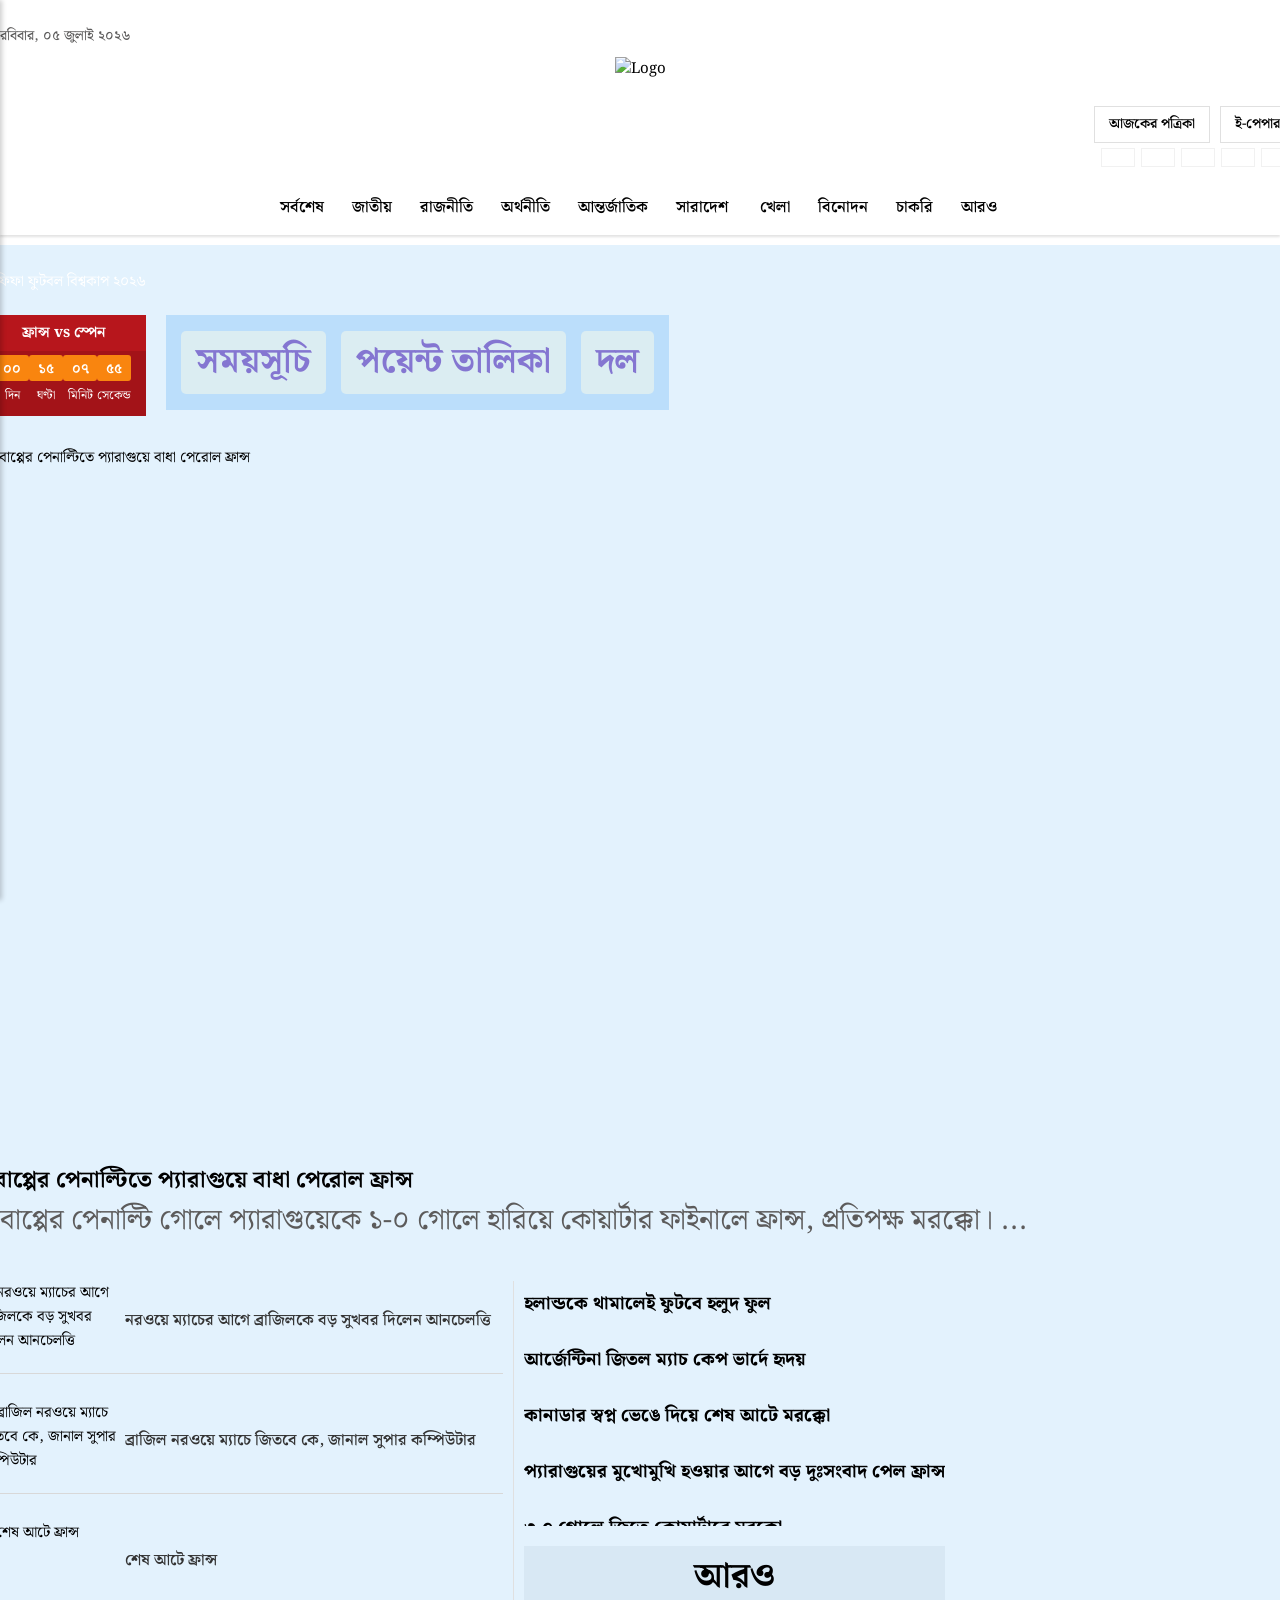
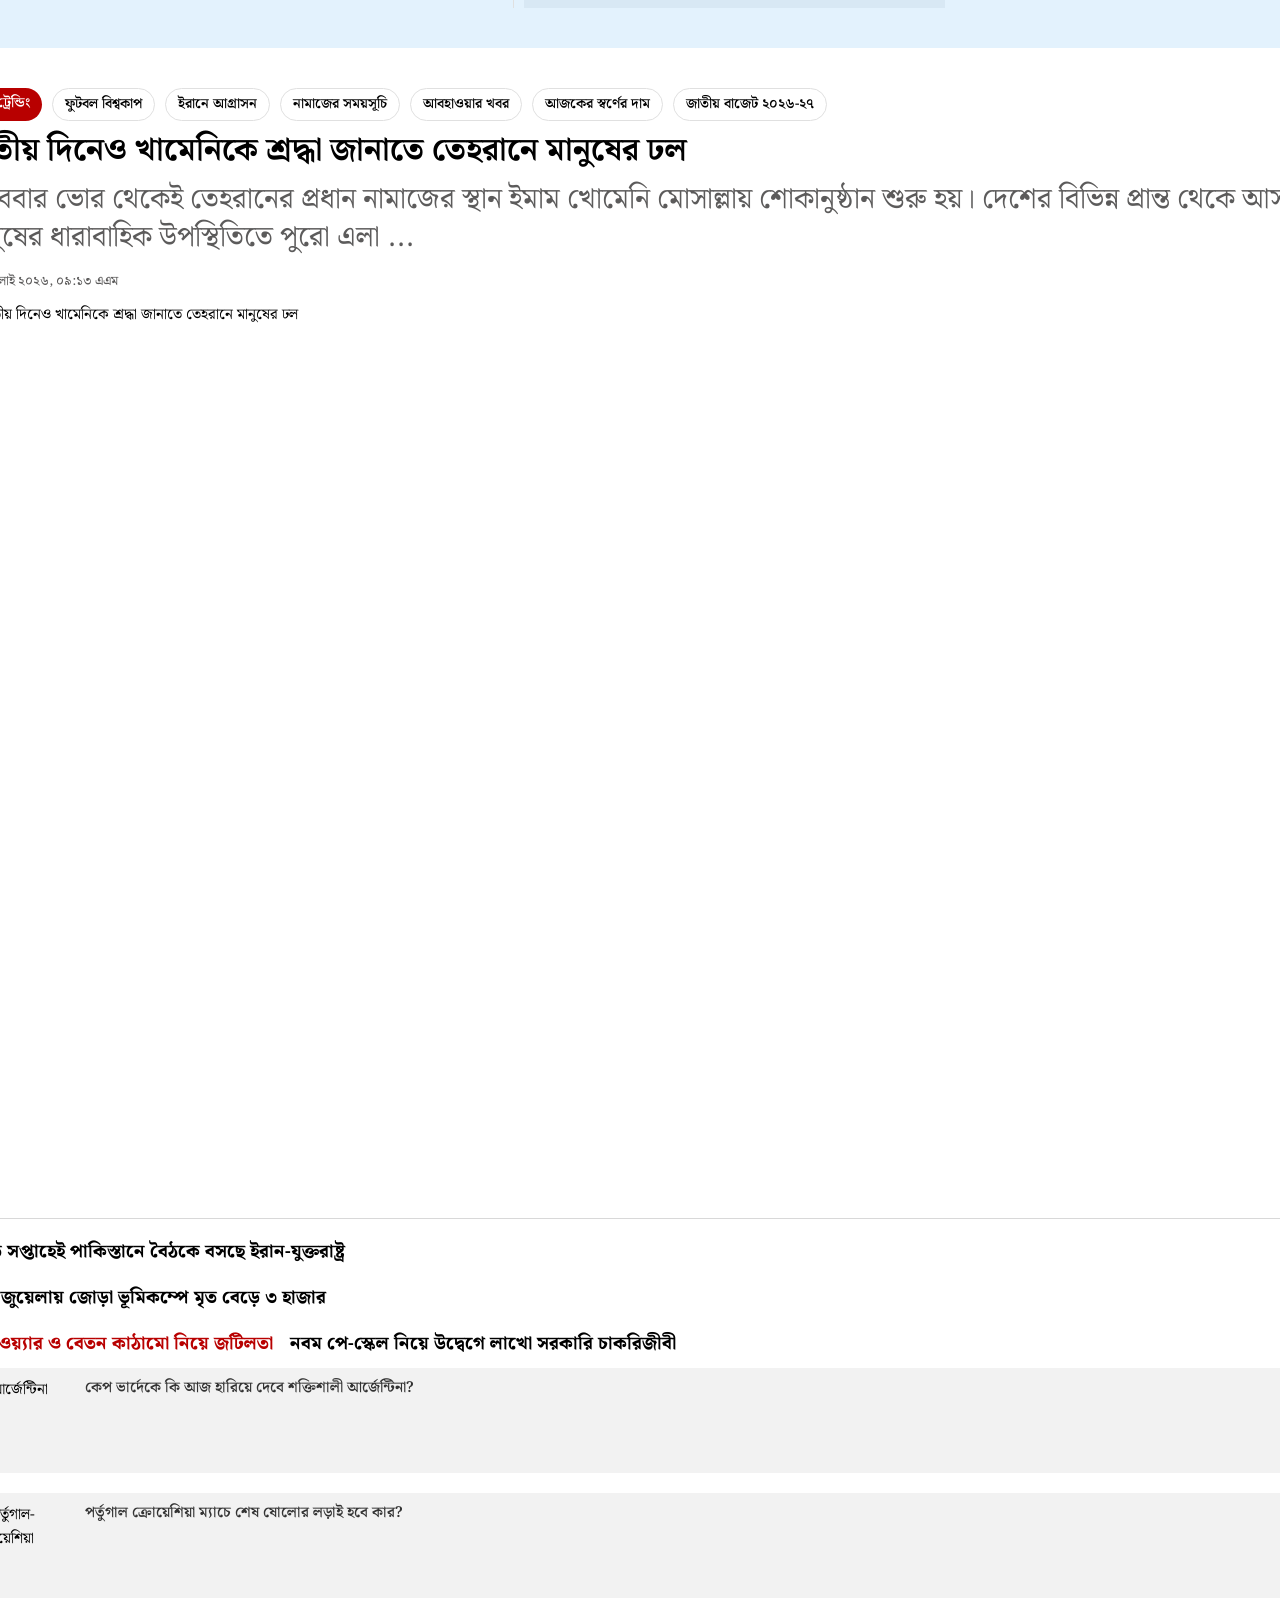
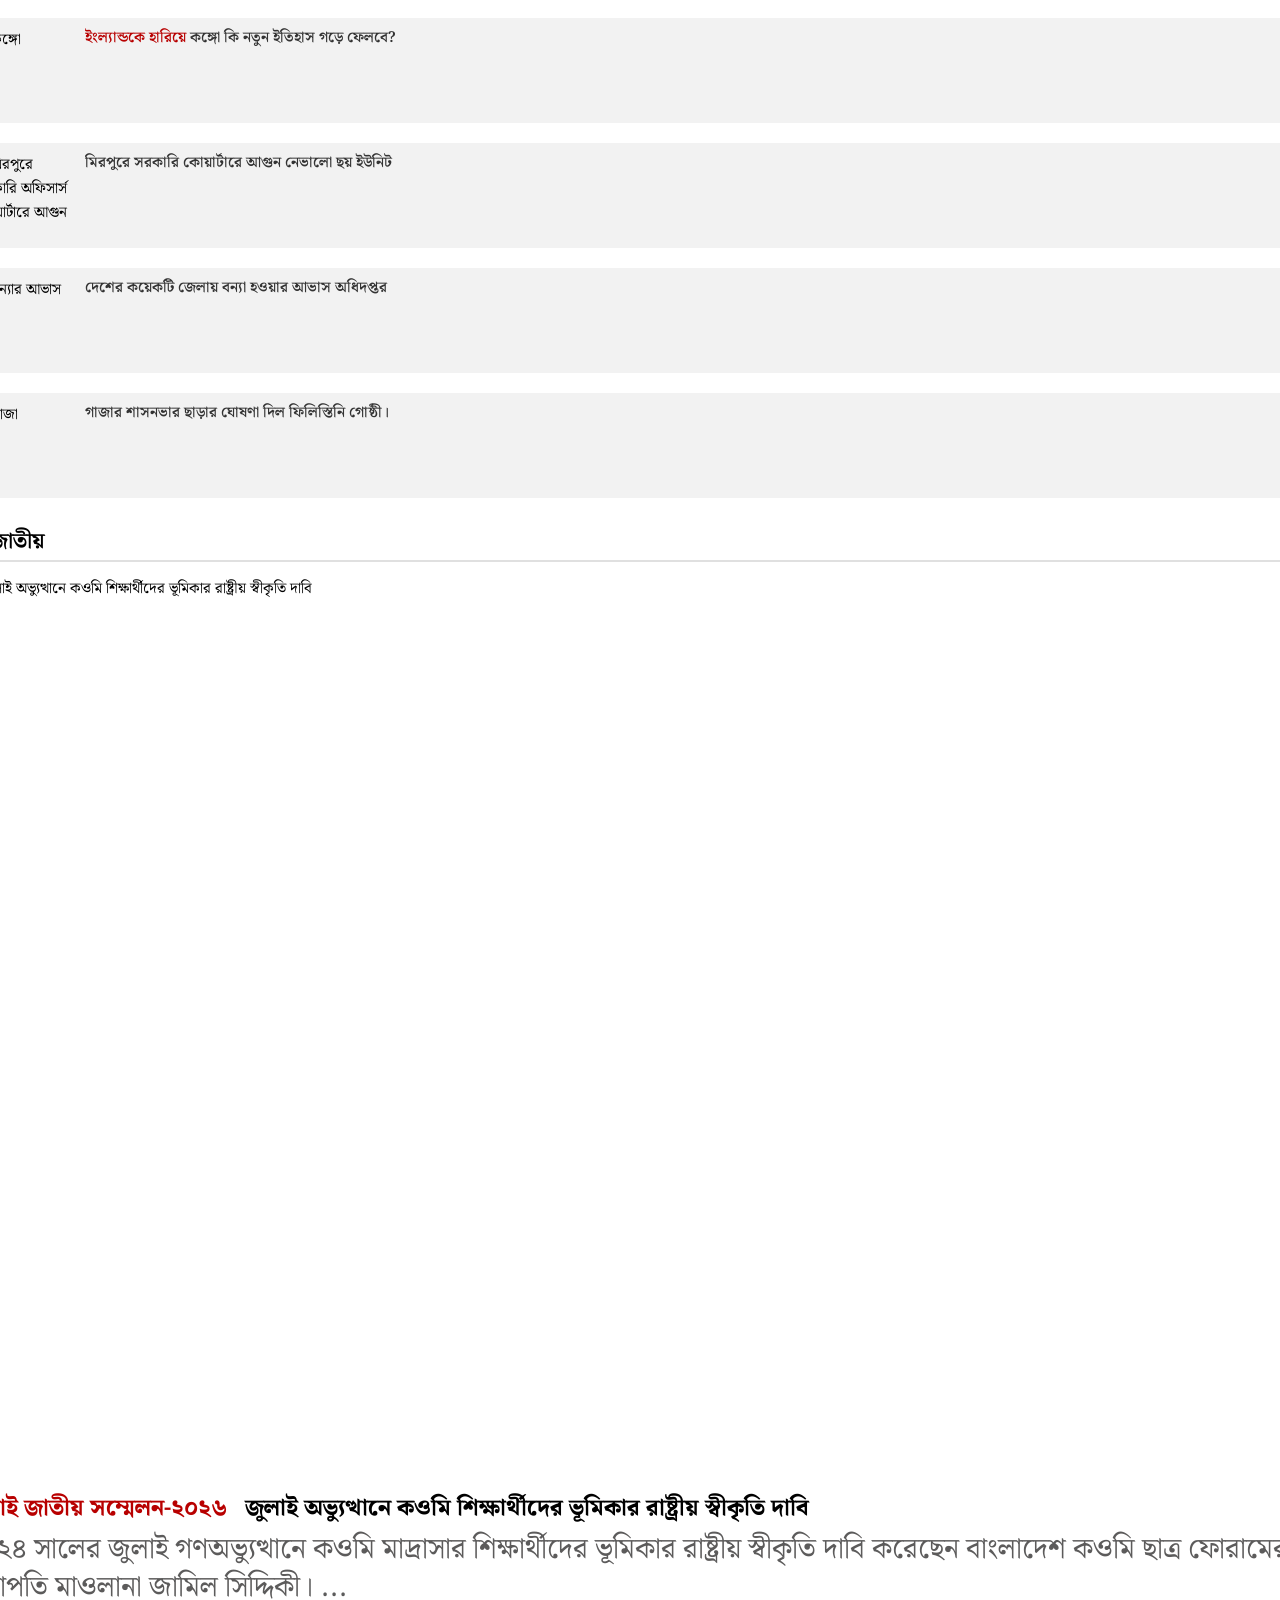
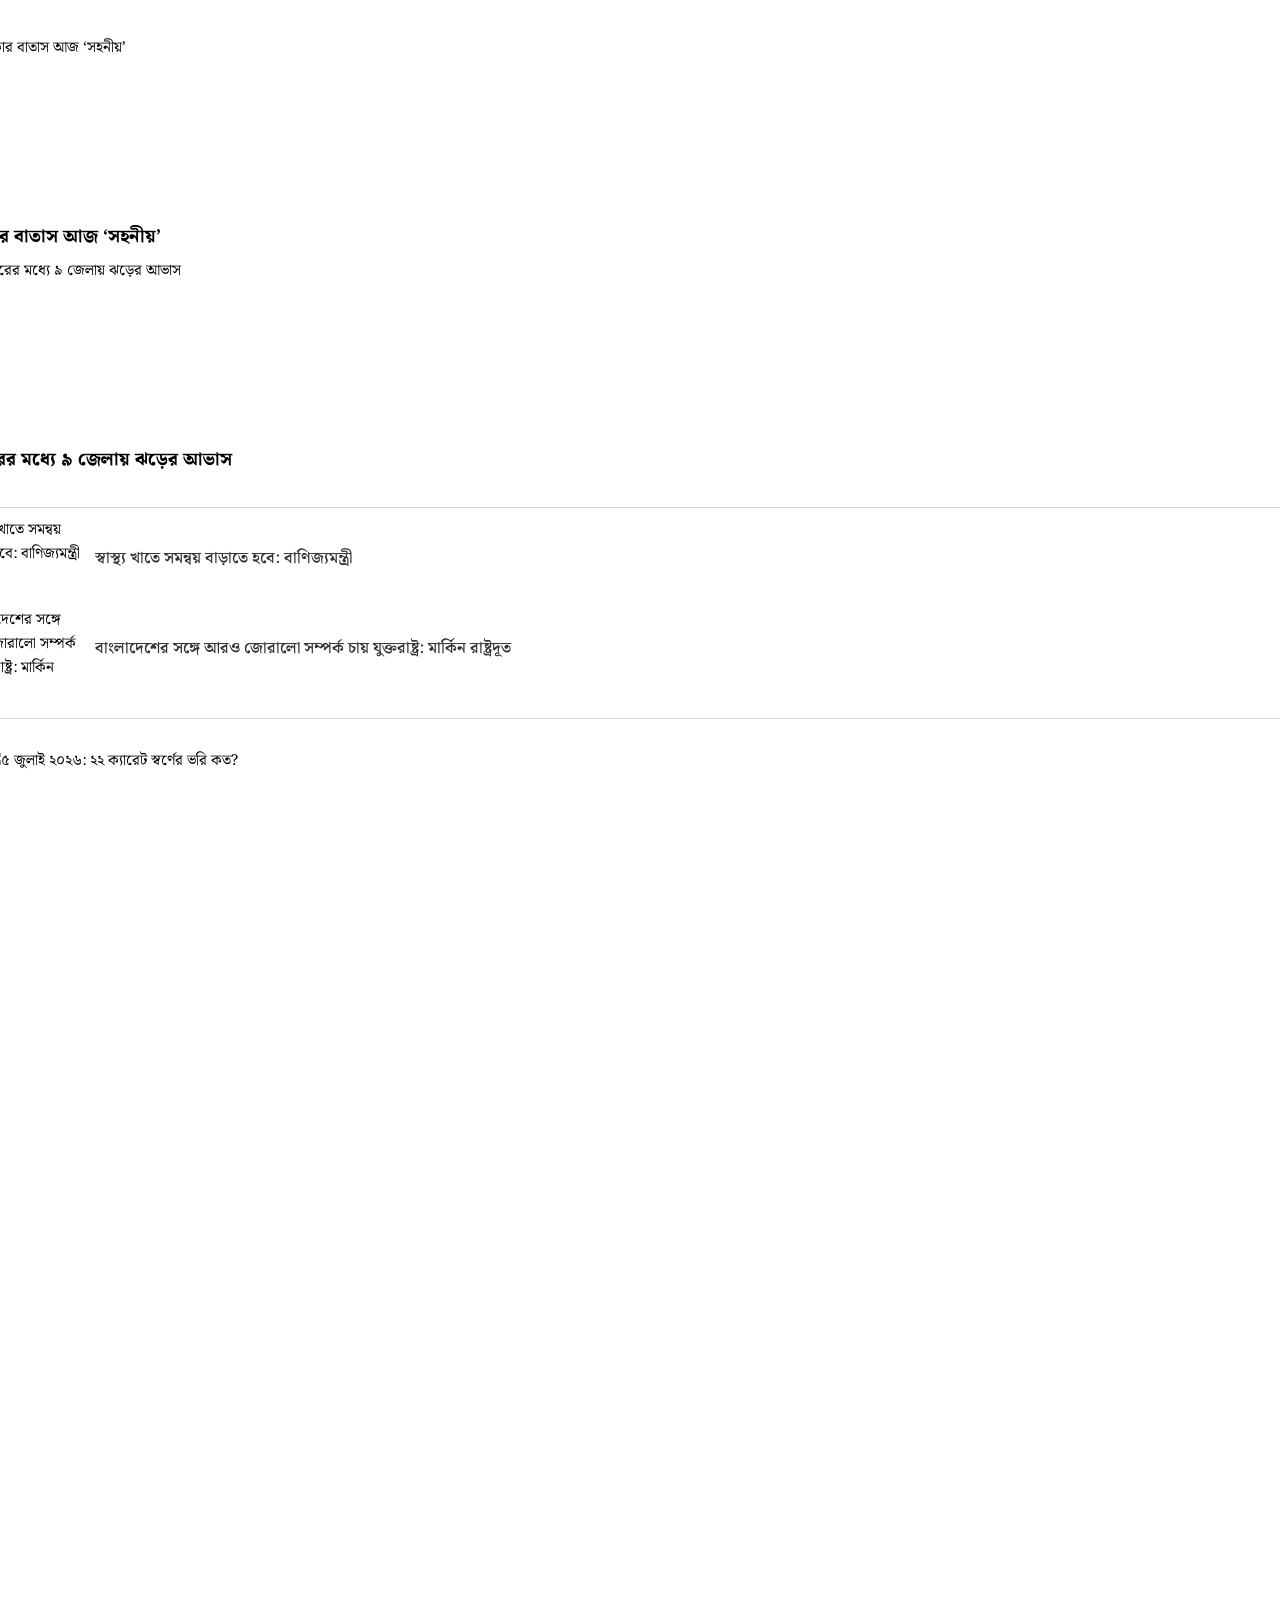
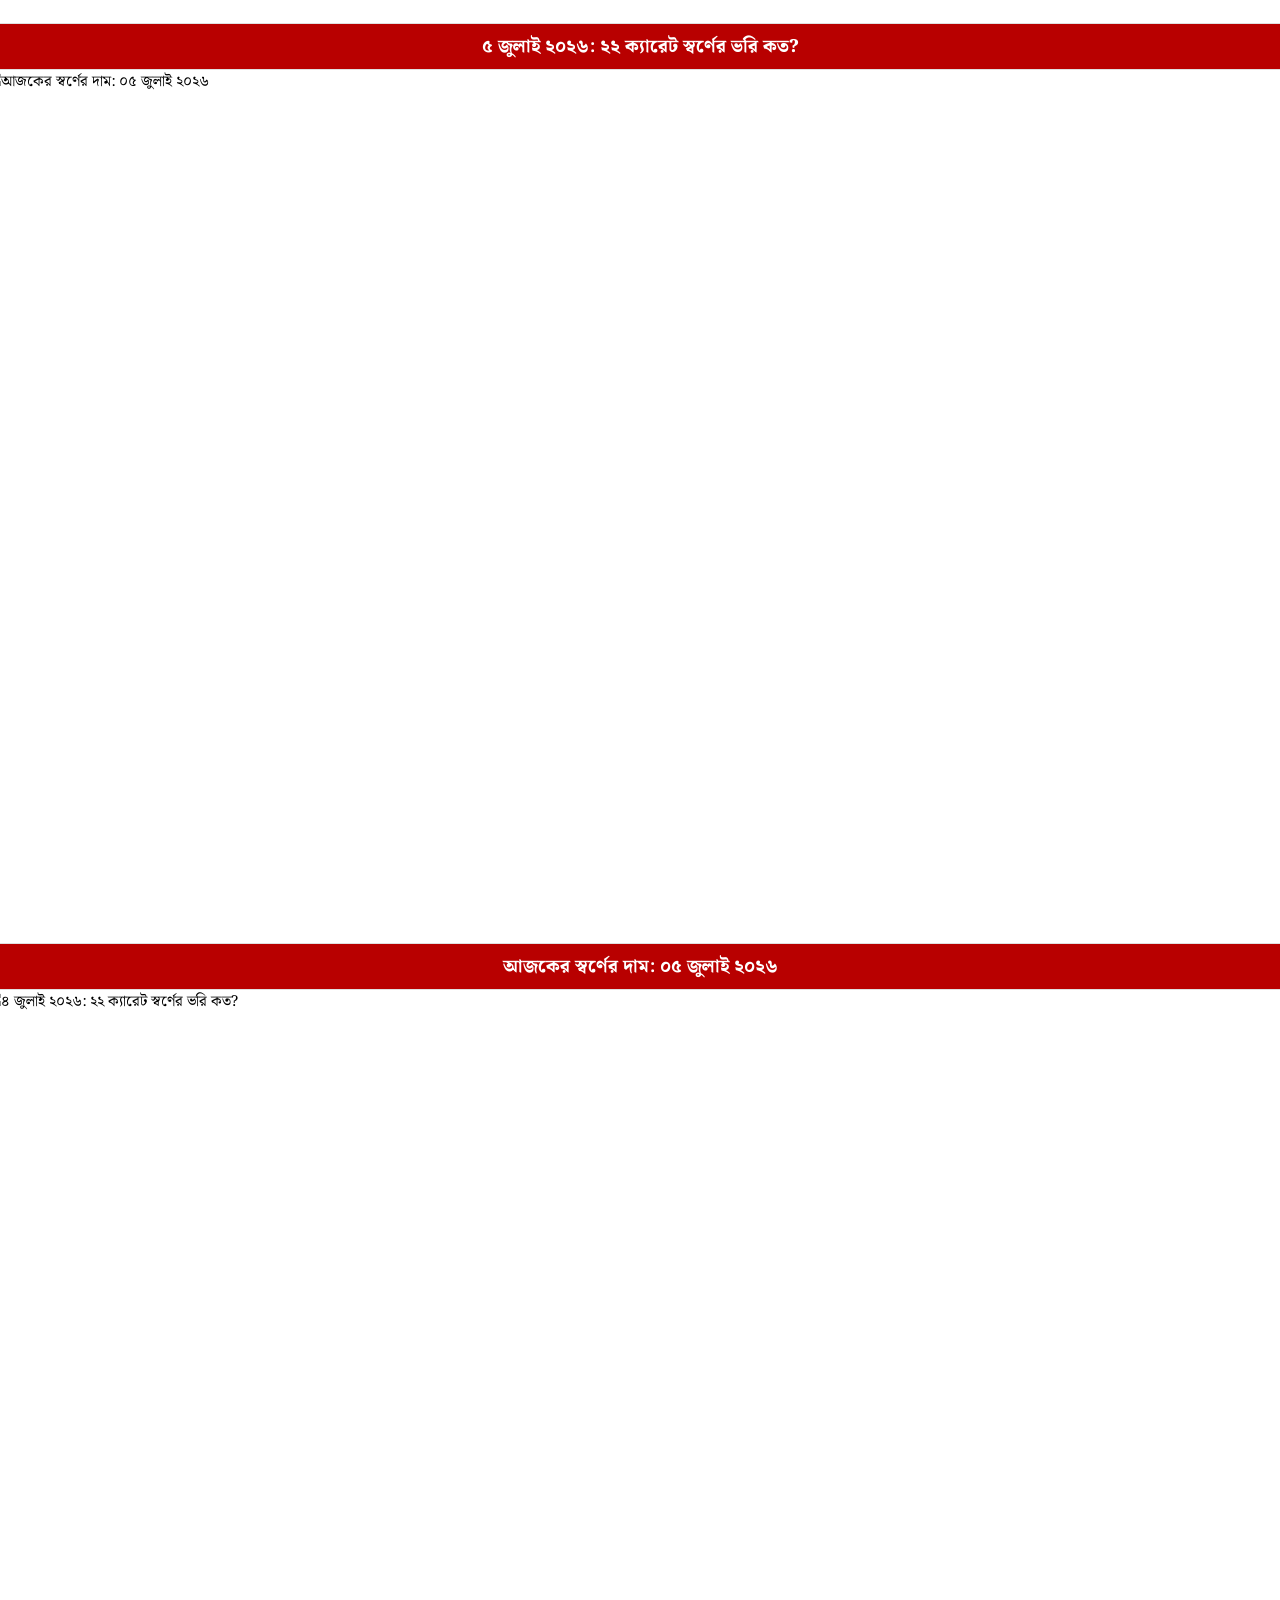
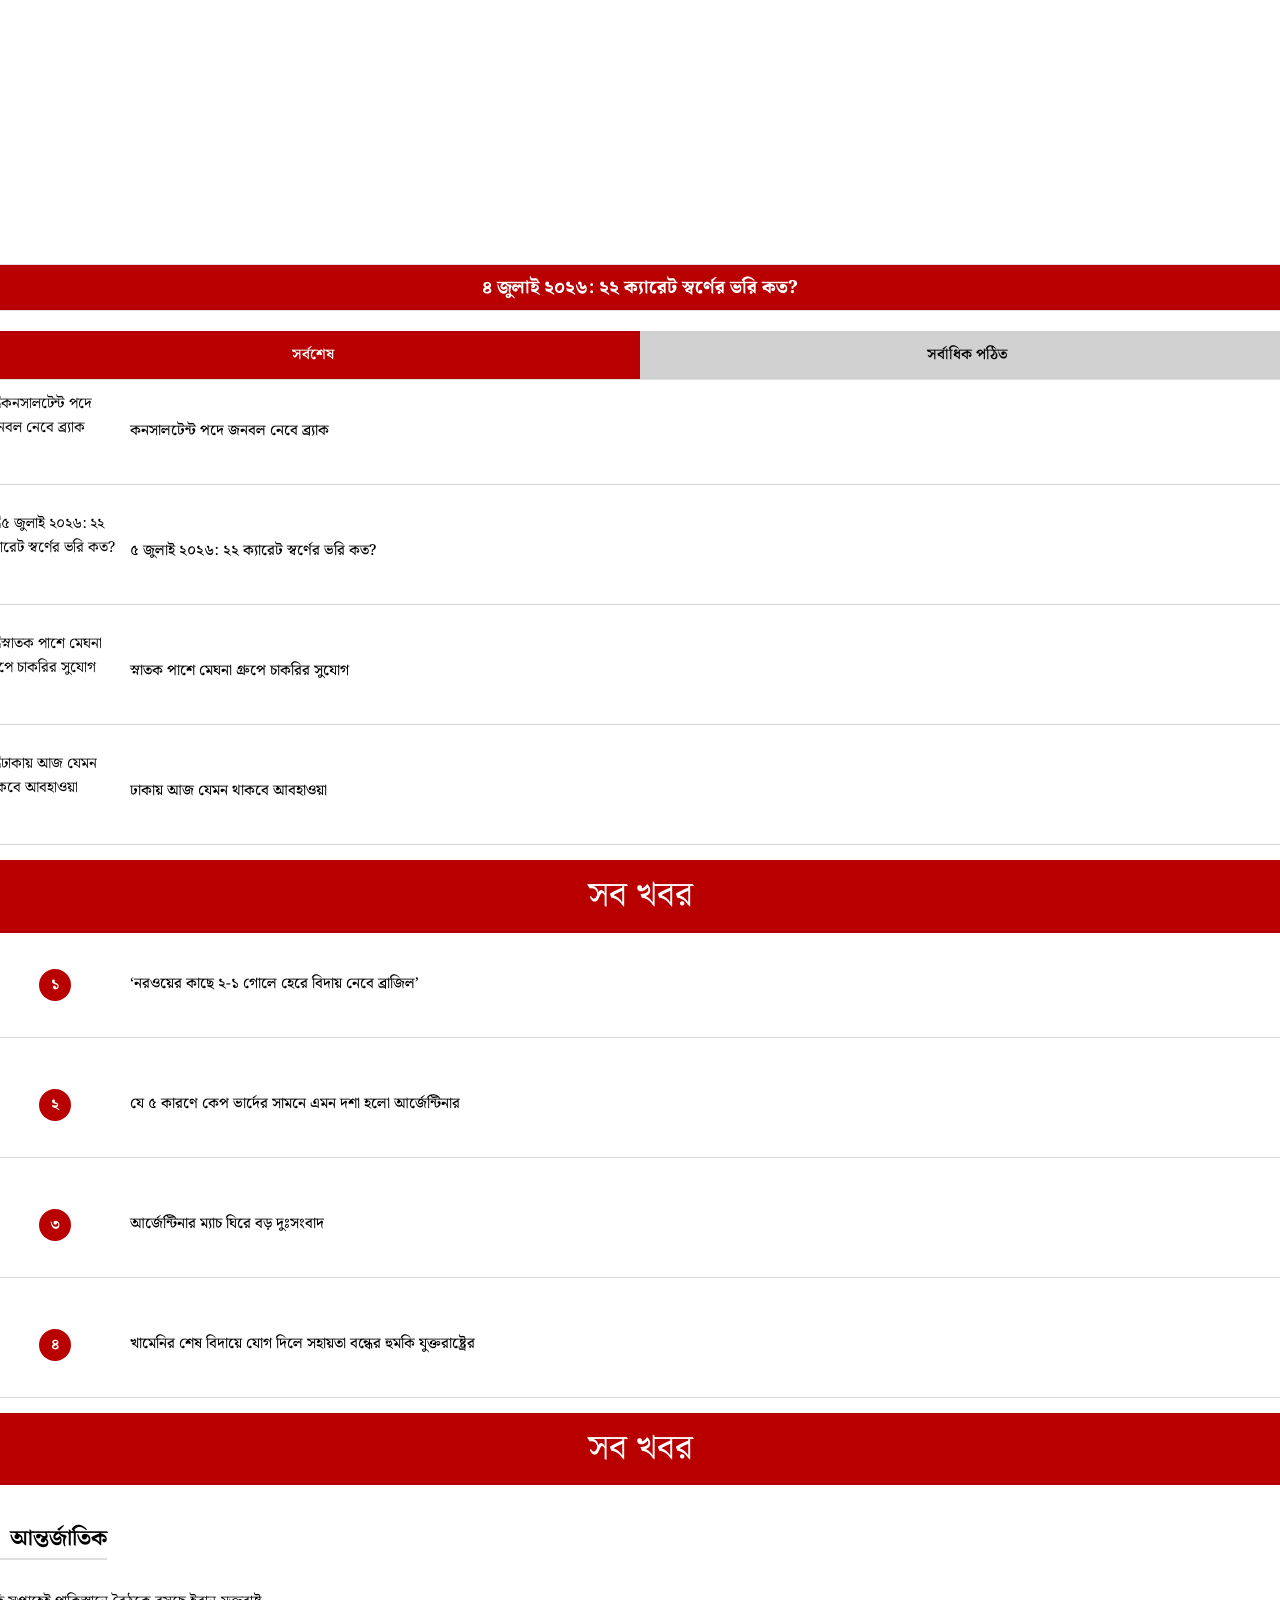
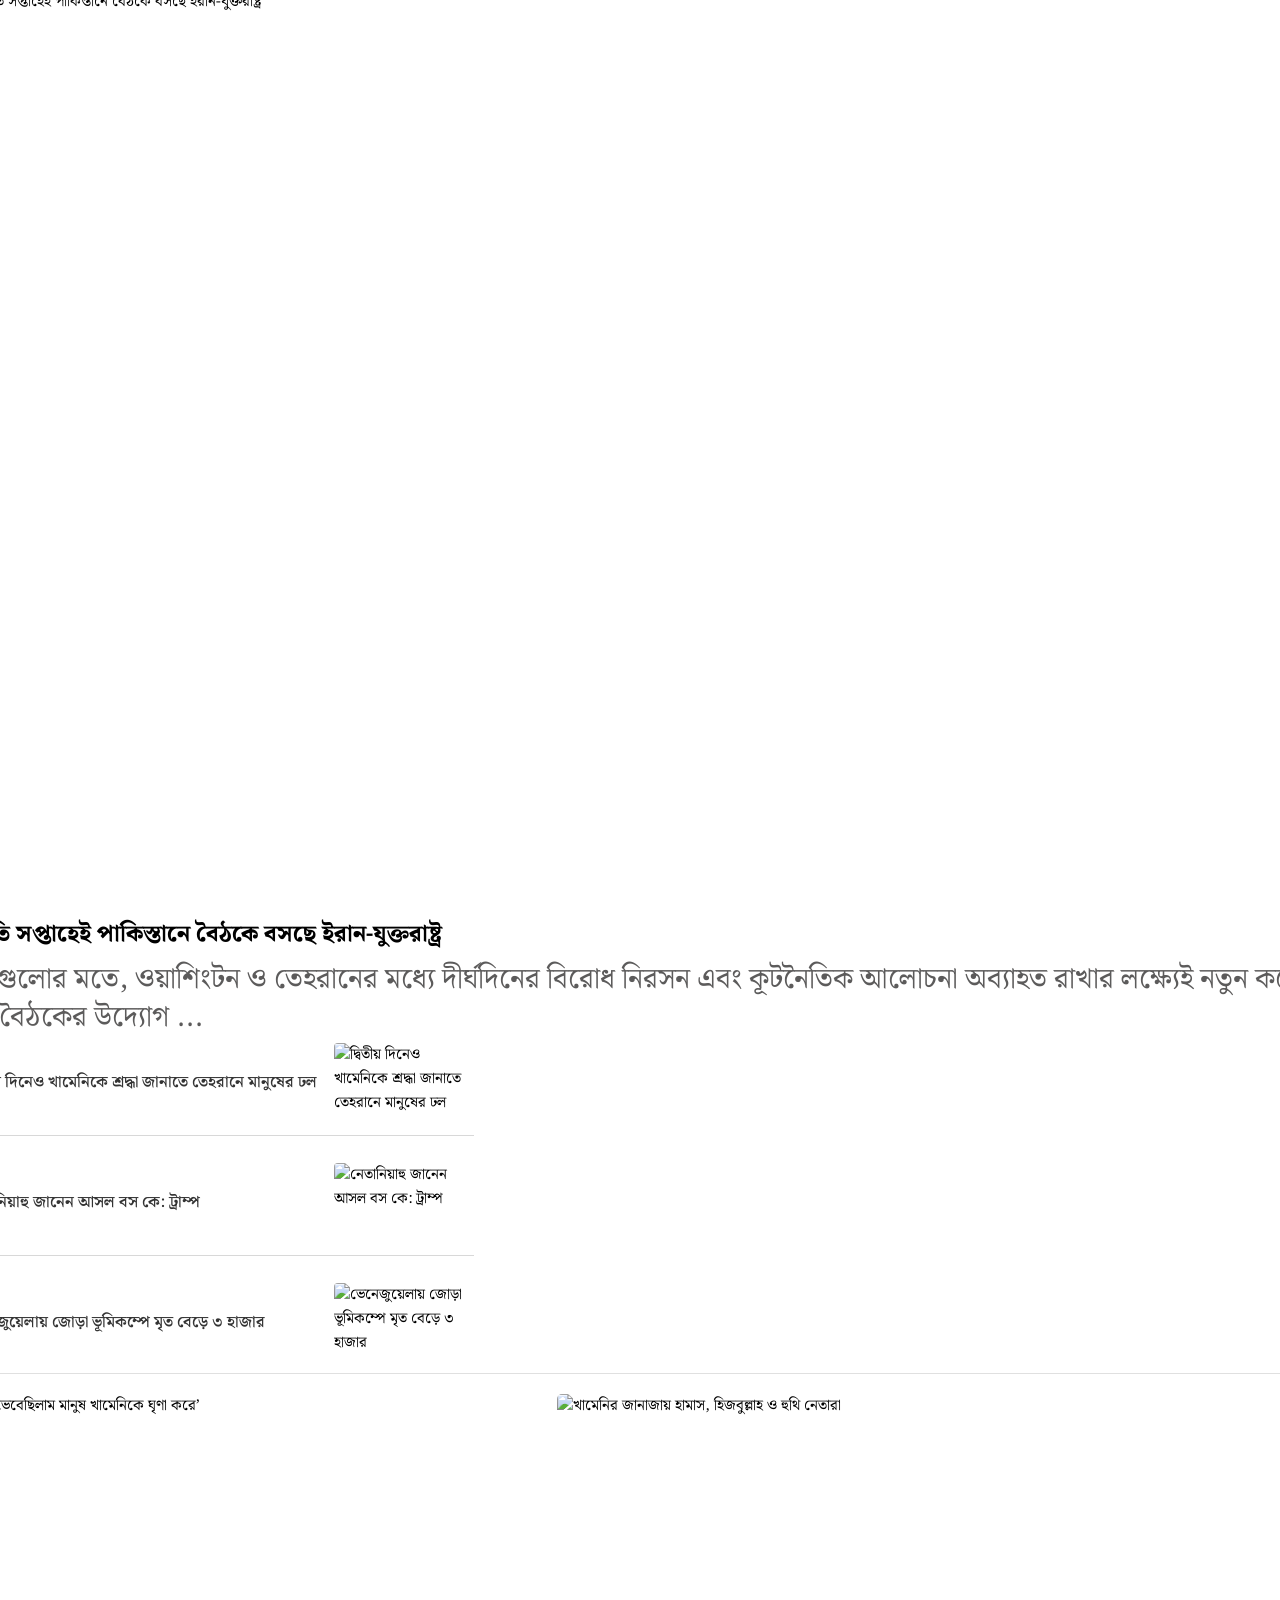
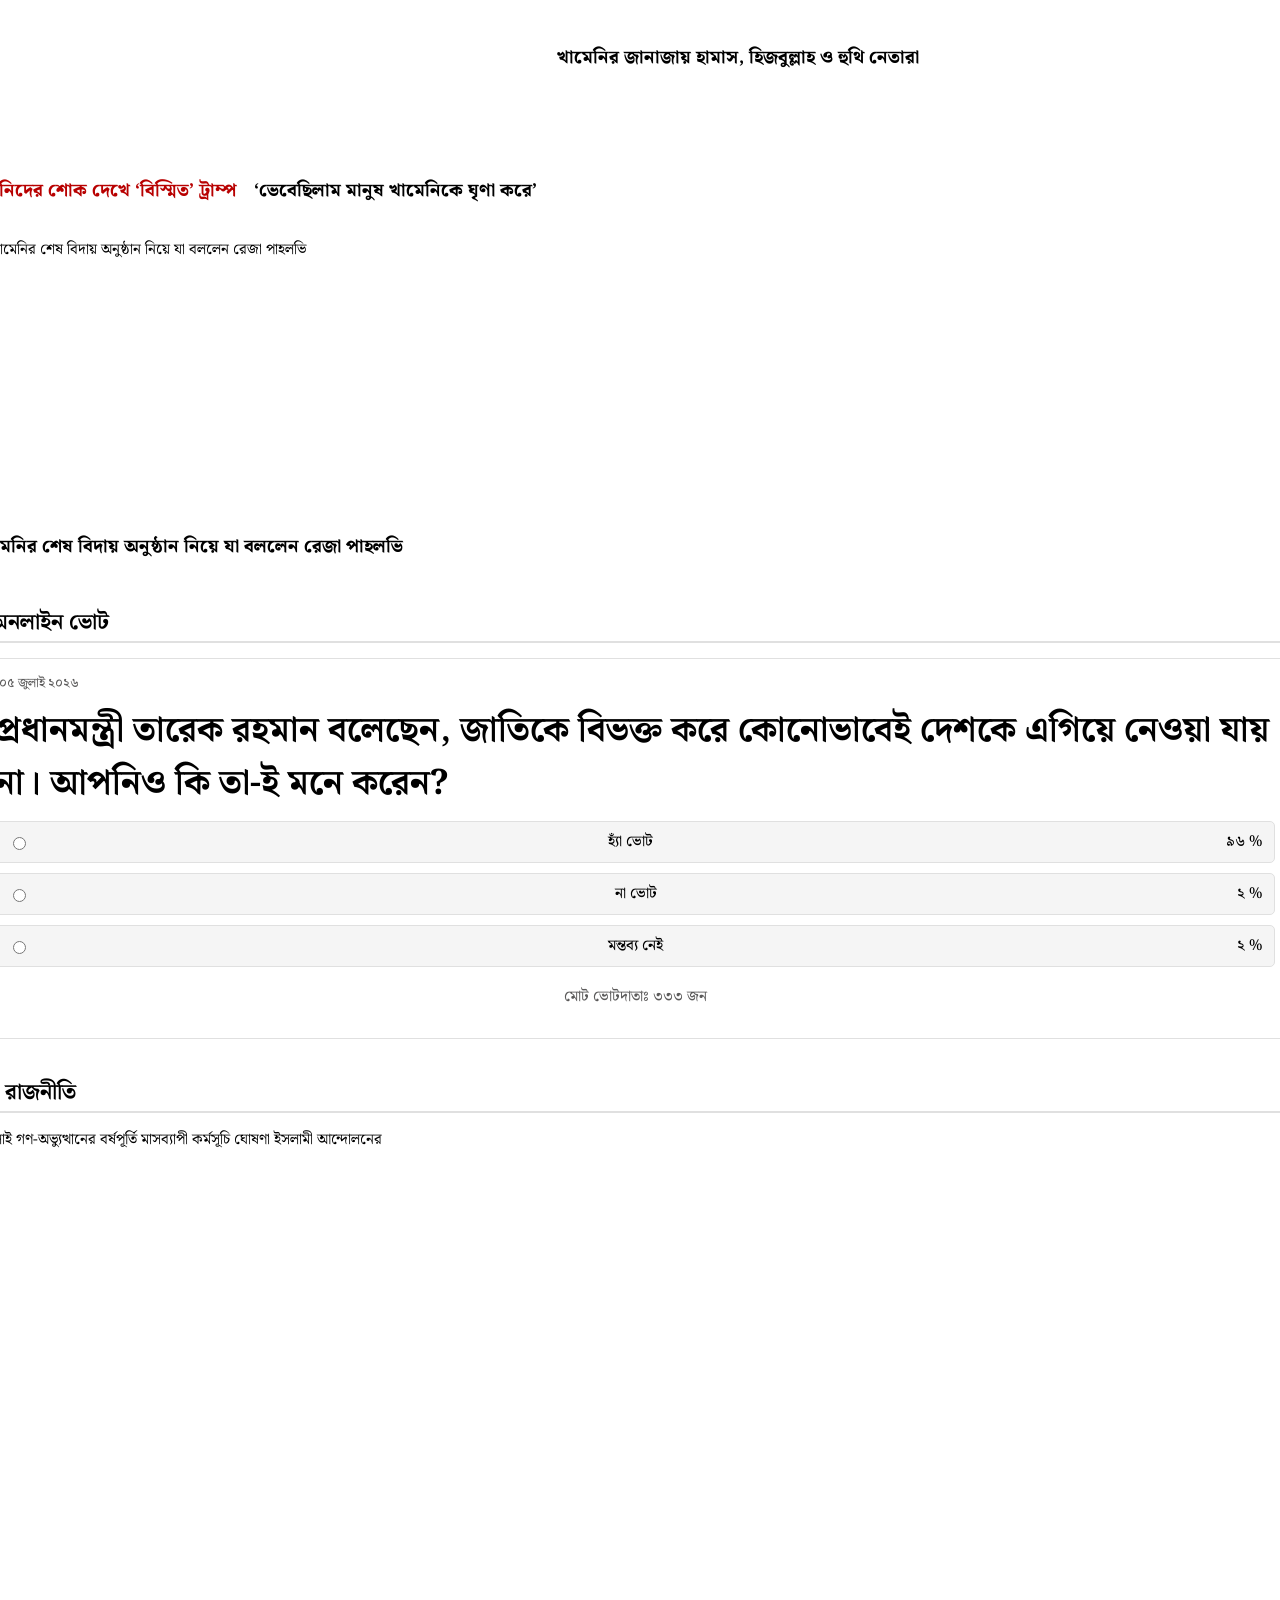
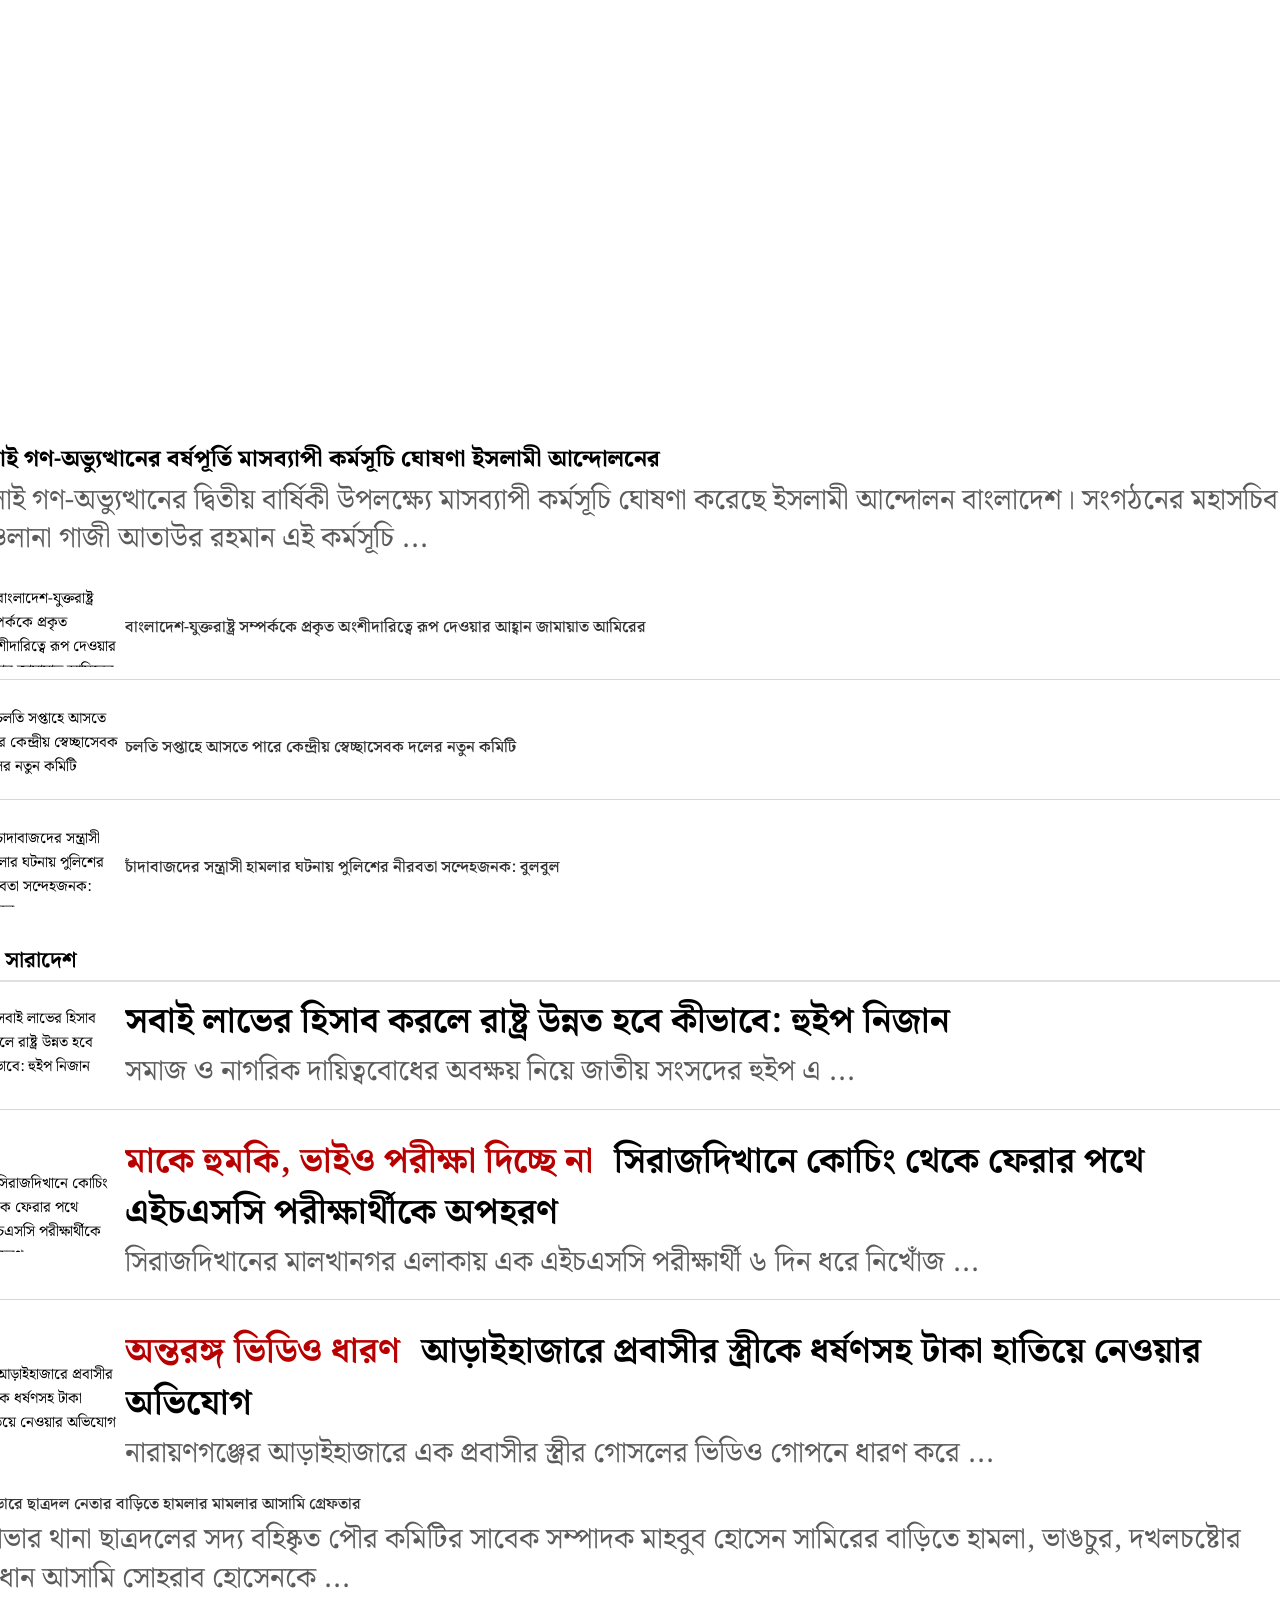
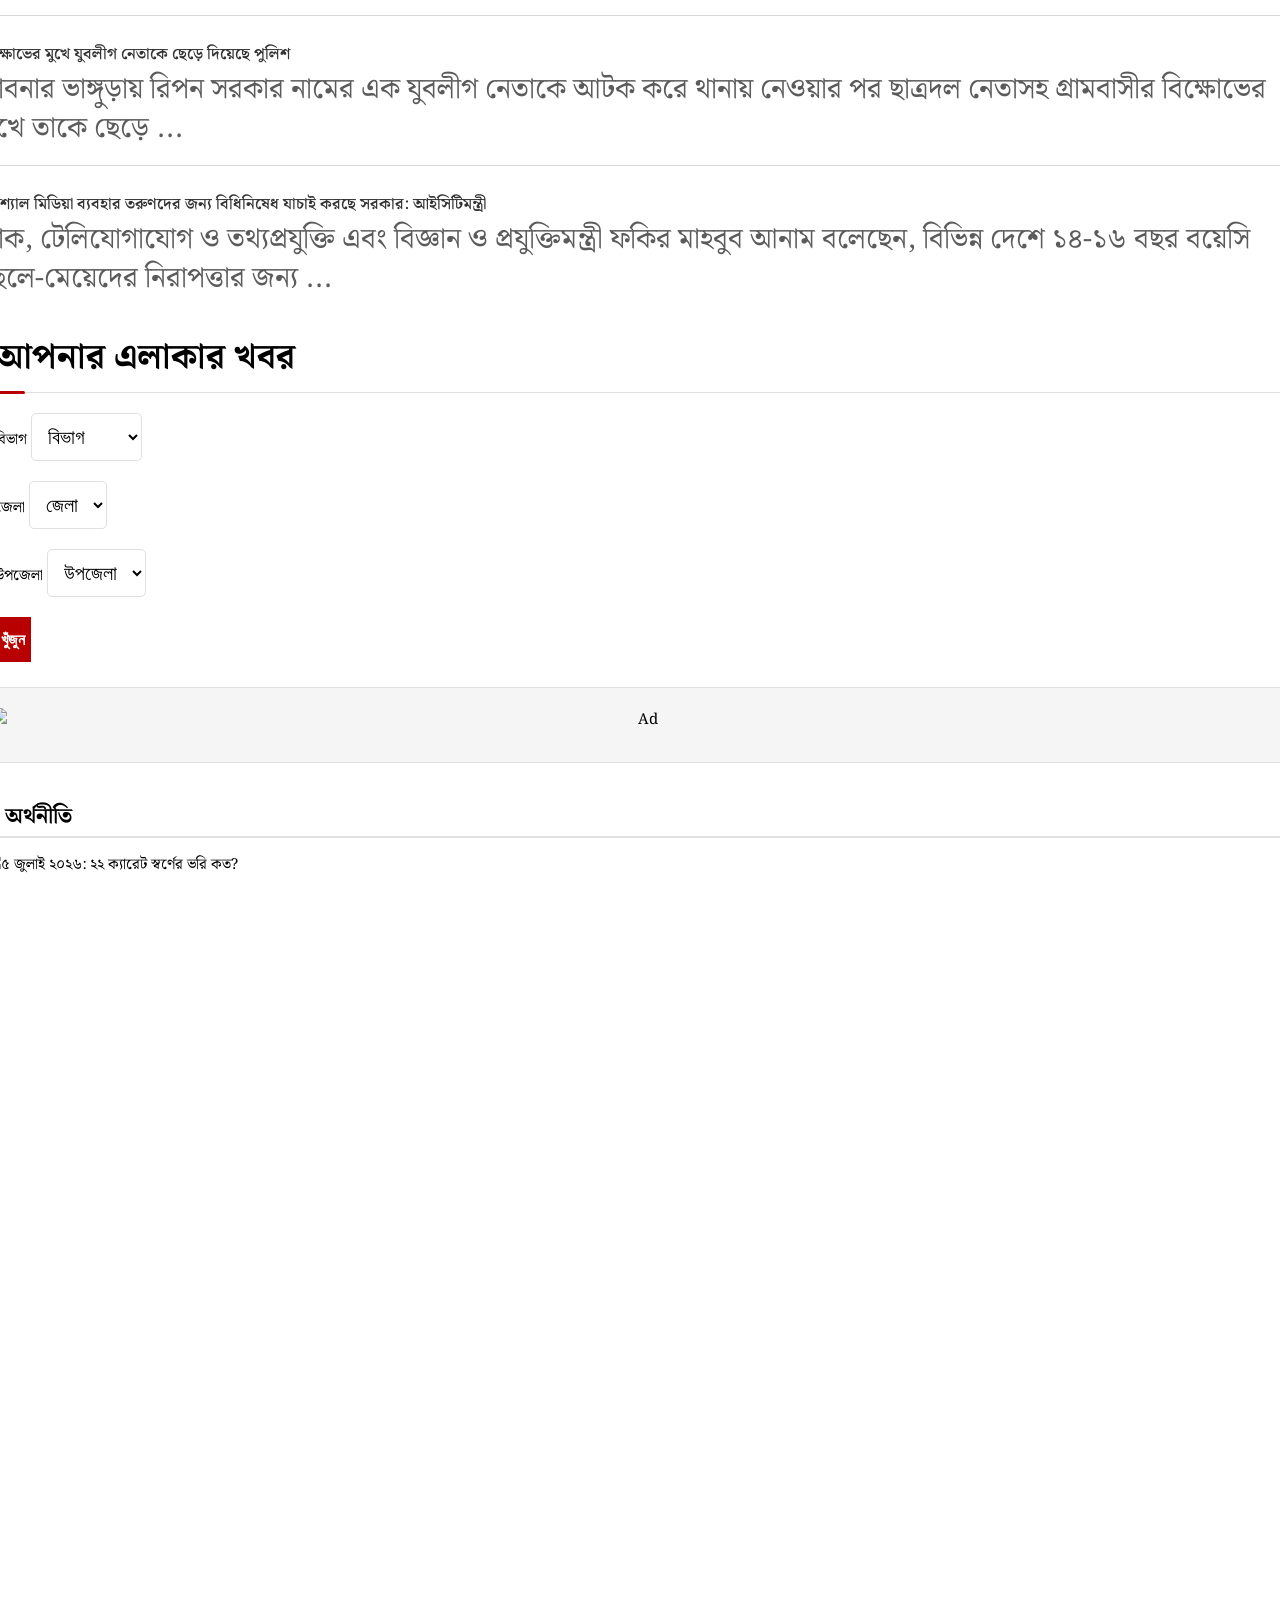
==== index.html @ bcbed00a "Add files via upload" ====
<!DOCTYPE html>
<html lang="bn">
<head>
	<meta charset="utf-8">
	<meta http-equiv="X-UA-Compatible" content="IE=edge">
	<meta name="viewport" content="width=device-width, initial-scale=1">
	<title>Jugantor | Bangla News Today | BD News Today | Breaking News</title>
	<meta name="description" content="Jugantor: Latest Bangla News Today and BD News Today. সব খবর সবার আগে পেতে আমাদের সাথেই থাকুন। ব্রেকিং নিউজ, রাজনীতি, বিনোদন ও খেলার সব আপডেট নিউজ সবার আগে পেতে ভিজিট করুন।">
	<meta name="theme-color" content="rgb(184, 0, 0)">

	<!-- Favicon -->
	<link rel="icon" type="image/png" sizes="32x32" href="https://cdn.jugantor.com/uploads/settings/favicon.png">

	<!-- Google Fonts: Noto Serif Bengali -->
	<link rel="preconnect" href="https://fonts.googleapis.com">
	<link rel="preconnect" href="https://fonts.gstatic.com" crossorigin>
	<link href="https://fonts.googleapis.com/css2?family=Noto+Serif+Bengali:wght@100..900&display=swap" rel="stylesheet">

	<!-- Bootstrap 3.7 CSS -->
	<link rel="stylesheet" type="text/css" href="https://www.jugantor.com/assets/vendors/bootstrap3.7/css/bootstrap.min.css">
	<!-- Font Awesome 6 -->
	<link rel="stylesheet" type="text/css" href="https://www.jugantor.com/assets/vendors/fontawesome6/css/fontawesome.css">
	<link rel="stylesheet" type="text/css" href="https://www.jugantor.com/assets/vendors/fontawesome6/css/brands.css">
	<link rel="stylesheet" type="text/css" href="https://www.jugantor.com/assets/vendors/fontawesome6/css/solid.css">
	<!-- FlexSlider CSS -->
	<link rel="stylesheet" href="https://www.jugantor.com/assets/vendors/flex-gallery/flexslider.css" type="text/css" media="screen">
	<!-- Datepicker CSS -->
	<link rel="stylesheet" type="text/css" href="https://www.jugantor.com/assets/vendors/datepicker/bootstrap-datepicker.min.css">

	<!-- Custom CSS -->
	<link rel="stylesheet" type="text/css" href="style.css">
</head>
<body>

	<!-- ===================== DESKTOP HEADER ===================== -->
	<header class="desktopHeader">
		<div class="container bgWhite marginT10">
			
			<div class="row">
				<div class="col-md-4">
					<div class="desktopHeaderLogoLeftDiv">
						<span class="mobile-menu-trigger visible-xs cursorPointer" style="display: inline-block; vertical-align: middle;">
							<svg viewBox="0 0 16 16" width="24" height="24" xmlns="http://www.w3.org/2000/svg" fill="#373737" stroke="none" style="display: block;">
								<path d="M0 2v12h16V2zm6 2h8v8H6z"></path>
							</svg>
						</span>

						<span class="desktopSearchIcon cursorPointer mega-menu-trigger desktopClickLoadMenubarCategories">
							<i class="fa fa-bars w17 colorBlack"></i>
						</span>
						<span class="desktopSearchIcon cursorPointer allMenu" style="display: none;"><i class="fa fa-times w17 colorBlack"></i></span>
						<span class="desktopTodayDate todaysDate">রবিবার, ০৫ জুলাই ২০২৬</span>
					</div>
				</div>
				<div class="col-md-4">
					<div class="text-center padding10">
						<a aria-label="Logo" href="index.html"><img src="https://cdn.jugantor.com/uploads/settings/logo-black.png" alt="Logo" height="50"></a>
					</div>
				</div>
				<div class="col-md-4">
					<div class="desktopHeaderLogoRightDiv">
						<a class="borderRadius0" aria-label="আজকের পত্রিকা" href="#/todays-paper">আজকের পত্রিকা</a>
						<a class="borderRadius0" aria-label="ই-পেপার" href="https://epaper.jugantor.com" target="_blank">ই-পেপার</a>
					</div>
					<div class="topSocialIcon text-right">
						<a aria-label="Facebook" href="https://www.facebook.com/DainikJugantor" target="_blank" class="fa fa-brands fa-facebook borderRadius0"></a>
						<a aria-label="Twitter" href="https://twitter.com/DailyJugantor" target="_blank" class="fa fa-brands fa-x-twitter borderRadius0"></a>
						<a aria-label="Linkedin" href="https://www.linkedin.com/company/daily-jugantor/" target="_blank" class="fa fa-brands fa-linkedin borderRadius0"></a>
						<a aria-label="Instagram" href="https://www.instagram.com/dainikjugantor/" target="_blank" class="fa fa-brands fa-instagram borderRadius0"></a>
						<a aria-label="Youtube" href="https://www.youtube.com/c/DailyJugantorYouTube?sub_confirmation=1" target="_blank" class="fa fa-brands fa-youtube borderRadius0"></a>
					</div>
				</div>
			</div>
		</div>
		<!-- ===================== NAVBAR ===================== -->
		<nav id="navbar_top" class="navbar navbar-expand-lg bgWhite">
			<div class="container">
				<div class="row">
					<!-- Sticky logo (hidden until scroll) -->
					<div class="col-md-1 stickyHeaderLogoDiv">
						<div class="text-left stickyLogo marginT5 marginB5" style="display: none;">
							<a aria-label="Logo" href="#"><img src="https://cdn.jugantor.com/uploads/settings/logo-black.png" alt="Logo" height="40" class="marginT2"></a>
						</div>
					</div>

					<!-- Main menu -->
					<div class="col-md-10 text-center stickyHeaderMenuDiv paddingLR0">
						<div class="headerMenuWraperDiv">
							<div class="headerMenu">
								<ul>
									<li><a aria-label="সর্বশেষ" href="#/latest">সর্বশেষ</a></li>
									<li><a aria-label="জাতীয়" href="national.html">জাতীয়</a></li>
									<li><a aria-label="রাজনীতি" href="#/politics">রাজনীতি</a></li>
									<li><a aria-label="অর্থনীতি" href="#/economics">অর্থনীতি</a></li>
									<li><a aria-label="আন্তর্জাতিক" href="#/international">আন্তর্জাতিক</a></li>
									<li class="dropdown">
										<!-- Updated with standardized classes -->
										<a href="#" class="moreClickLoadMenubarCategories countryCategory" data-toggle="dropdown" aria-haspopup="true" aria-expanded="false">
											সারাদেশ <i class="fa fa-angle-down"></i>
										</a>
										<!-- Removed 'textCenter' which caused the alignment issue -->
										<div class="dropdown-menu dropdown-menu-right customMoreDropdown" aria-labelledby="dLabel">
											<ul class="moreLoadMenubarCategories">
												<li><a href="#/location" class="colorBlack hoverRed textDecorationNone">জেলার খবর</a></li>
											</ul>
										</div>
									</li>
									<li><a aria-label="খেলা" href="#/sports">খেলা</a></li>
									<li><a aria-label="বিনোদন" href="#/entertainment">বিনোদন</a></li>
									<li><a aria-label="চাকরি" href="#/job-seek">চাকরি</a></li>
									<li class="dropdown">
										<a href="#" class="moreClickLoadMenubarCategories" data-toggle="dropdown" aria-haspopup="true" aria-expanded="false">আরও <i class="fa fa-angle-down"></i></a>
										<div class="dropdown-menu dropdown-menu-right customMoreDropdown" aria-labelledby="dLabel">
											<ul class="scrollbar1 moreLoadMenubarCategories">
												<li><a aria-label="জাতীয়" href="national.html" class="colorBlack hoverRed textDecorationNone">জাতীয়</a></li>
												<li><a aria-label="রাজনীতি" href="#/politics" class="colorBlack hoverRed textDecorationNone">রাজনীতি</a></li>
												<li><a aria-label="অর্থনীতি" href="#/economics" class="colorBlack hoverRed textDecorationNone">অর্থনীতি</a></li>
												<li><a aria-label="আন্তর্জাতিক" href="#/international" class="colorBlack hoverRed textDecorationNone">আন্তর্জাতিক</a></li>
												<li><a aria-label="সারাদেশ" href="#/country-news" class="colorBlack hoverRed textDecorationNone">সারাদেশ</a></li>
												<li><a aria-label="রাজধানী" href="#/capital" class="colorBlack hoverRed textDecorationNone">রাজধানী</a></li>
												<li><a aria-label="শিক্ষাঙ্গন" href="#/campus" class="colorBlack hoverRed textDecorationNone">শিক্ষাঙ্গন</a></li>
												<li><a aria-label="খেলা" href="#/sports" class="colorBlack hoverRed textDecorationNone">খেলা</a></li>
												<li><a aria-label="বিনোদন" href="#/entertainment" class="colorBlack hoverRed textDecorationNone">বিনোদন</a></li>
												<li><a aria-label="ডাক্তার আছেন" href="#/doctor-available" class="colorBlack hoverRed textDecorationNone">ডাক্তার আছেন</a></li>
												<li><a aria-label="চাকরি" href="#/job-seek" class="colorBlack hoverRed textDecorationNone">চাকরি</a></li>
												<li><a aria-label="লাইফ স্টাইল" href="#/lifestyle" class="colorBlack hoverRed textDecorationNone">লাইফ স্টাইল</a></li>
												<li><a aria-label="ইসলাম ও জীবন" href="#/islam-life" class="colorBlack hoverRed textDecorationNone">ইসলাম ও জীবন</a></li>
												<li><a aria-label="বিজ্ঞান ও তথ্যপ্রযুক্তি" href="#/tech" class="colorBlack hoverRed textDecorationNone">বিজ্ঞান ও তথ্যপ্রযুক্তি</a></li>
												<li><a aria-label="সাহিত্য" href="#/literature" class="colorBlack hoverRed textDecorationNone">সাহিত্য</a></li>
												<li><a aria-label="চিত্র বিচিত্র" href="#/various" class="colorBlack hoverRed textDecorationNone">চিত্র বিচিত্র</a></li>
												<li><a aria-label="সম্পাদকীয়" href="#/editorial" class="colorBlack hoverRed textDecorationNone">সম্পাদকীয়</a></li>
												<li><a aria-label="পরবাস" href="#/exile" class="colorBlack hoverRed textDecorationNone">পরবাস</a></li>
												<li><a aria-label="বিচ্ছু" href="#/bicchu" class="colorBlack hoverRed textDecorationNone">বিচ্ছু</a></li>
												<li><a aria-label="ছবি" href="#/photos" class="colorBlack hoverRed textDecorationNone">ছবি</a></li>
												<li><a aria-label="ভিডিও" href="#/videos" class="colorBlack hoverRed textDecorationNone">ভিডিও</a></li>
												<li><a aria-label="সাক্ষাৎকার" href="#/interview" class="colorBlack hoverRed textDecorationNone">সাক্ষাৎকার</a></li>
												<li><a aria-label="সোশ্যাল মিডিয়া" href="#/social-media" class="colorBlack hoverRed textDecorationNone">সোশ্যাল মিডিয়া</a></li>
												<li><a aria-label="কর্পোরেট নিউজ" href="#/corporate-news" class="colorBlack hoverRed textDecorationNone">কর্পোরেট নিউজ</a></li>
												<li><a aria-label="২৭ বছরে যুগান্তর" href="#/27th-anniversary" class="colorBlack hoverRed textDecorationNone">২৭ বছরে যুগান্তর</a></li>
											</ul>
										</div>
									</li>
								</ul>
							</div>
						</div>
					</div>

					<!-- Search icon -->
					<div class="col-md-1">
						<div class="pull-right marginT18">
							<a aria-label="Search" href="#/search"><i class="fa fa-search desktopSearchIcon2"></i></a>
							<span class="desktopStickyBar" style="display: none;">
								<span class="cursorPointer allMenu desktopClickLoadMenubarCategories"><i class="fa fa-bars desktopStickyBarIcon"></i></span>
								<span class="cursorPointer allMenu" style="display: none;"><i class="fa fa-times desktopStickyBarIcon"></i></span>
							</span>
						</div>
					</div>
				</div>
			</div>

			<!-- ===================== MEGA MENU (toggle) ===================== -->
			<div class="megaMenu megaMenuDiv borderC1T1" style="display: none;">
				<div class="bgWhiteImp">
					<div class="container paddingT30 paddingB40">
						<div class="desktopLoadMenubarCategories">
							<div class="col-md-2 paddingL0"><div class="paddingT5 paddingB5"><a class="title11 textDecorationNone colorBlack hoverRed" aria-label="জাতীয়" href="national.html">জাতীয়</a></div></div>
							<div class="col-md-2 paddingL0"><div class="paddingT5 paddingB5"><a class="title11 textDecorationNone colorBlack hoverRed" aria-label="রাজনীতি" href="#/politics">রাজনীতি</a></div></div>
							<div class="col-md-2 paddingL0"><div class="paddingT5 paddingB5"><a class="title11 textDecorationNone colorBlack hoverRed" aria-label="অর্থনীতি" href="#/economics">অর্থনীতি</a></div></div>
							<div class="col-md-2 paddingL0"><div class="paddingT5 paddingB5"><a class="title11 textDecorationNone colorBlack hoverRed" aria-label="আন্তর্জাতিক" href="#/international">আন্তর্জাতিক</a></div></div>
							<div class="col-md-2 paddingL0"><div class="paddingT5 paddingB5"><a class="title11 textDecorationNone colorBlack hoverRed" aria-label="সারাদেশ" href="#/country-news">সারাদেশ</a></div></div>
							<div class="col-md-2 paddingL0"><div class="paddingT5 paddingB5"><a class="title11 textDecorationNone colorBlack hoverRed" aria-label="রাজধানী" href="#/capital">রাজধানী</a></div></div>
							<div class="col-md-2 paddingL0"><div class="paddingT5 paddingB5"><a class="title11 textDecorationNone colorBlack hoverRed" aria-label="শিক্ষাঙ্গন" href="#/campus">শিক্ষাঙ্গন</a></div></div>
							<div class="col-md-2 paddingL0"><div class="paddingT5 paddingB5"><a class="title11 textDecorationNone colorBlack hoverRed" aria-label="খেলা" href="#/sports">খেলা</a></div></div>
							<div class="col-md-2 paddingL0"><div class="paddingT5 paddingB5"><a class="title11 textDecorationNone colorBlack hoverRed" aria-label="বিনোদন" href="#/entertainment">বিনোদন</a></div></div>
							<div class="col-md-2 paddingL0"><div class="paddingT5 paddingB5"><a class="title11 textDecorationNone colorBlack hoverRed" aria-label="ডাক্তার আছেন" href="#/doctor-available">ডাক্তার আছেন</a></div></div>
							<div class="col-md-2 paddingL0"><div class="paddingT5 paddingB5"><a class="title11 textDecorationNone colorBlack hoverRed" aria-label="চাকরি" href="#/job-seek">চাকরি</a></div></div>
							<div class="col-md-2 paddingL0"><div class="paddingT5 paddingB5"><a class="title11 textDecorationNone colorBlack hoverRed" aria-label="লাইফ স্টাইল" href="#/lifestyle">লাইফ স্টাইল</a></div></div>
							<div class="col-md-2 paddingL0"><div class="paddingT5 paddingB5"><a class="title11 textDecorationNone colorBlack hoverRed" aria-label="ইসলাম ও জীবন" href="#/islam-life">ইসলাম ও জীবন</a></div></div>
							<div class="col-md-2 paddingL0"><div class="paddingT5 paddingB5"><a class="title11 textDecorationNone colorBlack hoverRed" aria-label="বিজ্ঞান ও তথ্যপ্রযুক্তি" href="#/tech">বিজ্ঞান ও তথ্যপ্রযুক্তি</a></div></div>
							<div class="col-md-2 paddingL0"><div class="paddingT5 paddingB5"><a class="title11 textDecorationNone colorBlack hoverRed" aria-label="সাহিত্য" href="#/literature">সাহিত্য</a></div></div>
							<div class="col-md-2 paddingL0"><div class="paddingT5 paddingB5"><a class="title11 textDecorationNone colorBlack hoverRed" aria-label="চিত্র বিচিত্র" href="#/various">চিত্র বিচিত্র</a></div></div>
							<div class="col-md-2 paddingL0"><div class="paddingT5 paddingB5"><a class="title11 textDecorationNone colorBlack hoverRed" aria-label="সম্পাদকীয়" href="#/editorial">সম্পাদকীয়</a></div></div>
							<div class="col-md-2 paddingL0"><div class="paddingT5 paddingB5"><a class="title11 textDecorationNone colorBlack hoverRed" aria-label="পরবাস" href="#/exile">পরবাস</a></div></div>
							<div class="col-md-2 paddingL0"><div class="paddingT5 paddingB5"><a class="title11 textDecorationNone colorBlack hoverRed" aria-label="বিচ্ছু" href="#/bicchu">বিচ্ছু</a></div></div>
							<div class="col-md-2 paddingL0"><div class="paddingT5 paddingB5"><a class="title11 textDecorationNone colorBlack hoverRed" aria-label="ছবি" href="#/photos">ছবি</a></div></div>
							<div class="col-md-2 paddingL0"><div class="paddingT5 paddingB5"><a class="title11 textDecorationNone colorBlack hoverRed" aria-label="ভিডিও" href="#/videos">ভিডিও</a></div></div>
							<div class="col-md-2 paddingL0"><div class="paddingT5 paddingB5"><a class="title11 textDecorationNone colorBlack hoverRed" aria-label="সাক্ষাৎকার" href="#/interview">সাক্ষাৎকার</a></div></div>
							<div class="col-md-2 paddingL0"><div class="paddingT5 paddingB5"><a class="title11 textDecorationNone colorBlack hoverRed" aria-label="সোশ্যাল মিডিয়া" href="#/social-media">সোশ্যাল মিডিয়া</a></div></div>
							<div class="col-md-2 paddingL0"><div class="paddingT5 paddingB5"><a class="title11 textDecorationNone colorBlack hoverRed" aria-label="কর্পোরেট নিউজ" href="#/corporate-news">কর্পোরেট নিউজ</a></div></div>
							<div class="col-md-2 paddingL0"><div class="paddingT5 paddingB5"><a class="title11 textDecorationNone colorBlack hoverRed" aria-label="২৭ বছরে যুগান্তর" href="#/27th-anniversary">২৭ বছরে যুগান্তর</a></div></div>
						</div>
						<div class="col-md-12 paddingLR0"><p class="desktopDivider"></p></div>
						<div class="col-md-12 paddingLR0">
							<div class="desktopMegamenuSpecialLinks marginT10">
								<a class="bgRed colorWhite" aria-label="সব বিভাগ" href="#/categories"><i class="fa fa-table-list fontSize14"></i> সব বিভাগ</a>
								<a aria-label="ভিডিও" href="#/videos"><i class="fa fa-film fontSize14"></i> ভিডিও</a>
								<a aria-label="আর্কাইভ" href="#/archive"><i class="fa fa-archive fontSize14"></i> আর্কাইভ</a>
								<a aria-label="আজকের পত্রিকা" href="#/todays-paper"><i class="fa fa-table-list fontSize14"></i> আজকের পত্রিকা</a>
								<a aria-label="ই-পেপার" href="https://epaper.jugantor.com" target="_blank"><i class="fa fa-newspaper fontSize14"></i> ই-পেপার</a>
								<a aria-label="বাংলা কনভার্টার" href="#/bn-converter" target="_blank"><i class="fa fa-exchange fontSize14"></i> ইউনিকোড কনভার্টার</a>
								<a aria-label="বিজ্ঞাপন" href="#/advertisement" target="_blank"><i class="fa fa-ad fontSize14"></i> বিজ্ঞাপন</a>
							</div>
						</div>
					</div>
				</div>
			</div>
		</nav>

		<nav class="mobile-sticky-nav">
			<div class="mobile-nav-container">
				<div class="mobile-sidebar-trigger-container" id="mobile-trigger-target">
					<!-- Sidebar icon will be moved here -->
					<span class="mobile-menu-trigger visible-xs cursorPointer" style="display: inline-block; vertical-align: middle;">
						<span class="mobile-menu-trigger visible-xs cursorPointer" style="display: inline-block; vertical-align: middle;">
							<i class="fa fa-bars w17 colorBlack"></i>
						</span>
					</span>
				</div>
				<ul class="mobile-nav-list">
				<li><a href="/latest">সর্বশেষ</a></li>
				<li><a href="national.html">জাতীয়</a></li>
				<li><a href="/politics">রাজনীতি</a></li>
				<li><a href="/economics">অর্থনীতি</a></li>
				<li><a href="/international">আন্তর্জাতিক</a></li>
				<li><a href="/whole-country">সারাদেশ</a></li>
				<li><a href="/sports">খেলা</a></li>
				<li><a href="/entertainment">বিনোদন</a></li>
				<li><a href="/jobs">চাকরি</a></li>
				</ul>
			</div>
		</nav>
	</header>
	<!-- ===================== DESKTOP HEADER END ===================== -->

	
	<!-- ===================== MAIN CONTENT ===================== -->
	<main class="mainDiv">

		<!-- ===================== DESKTOP ADVERTISEMENT ===================== -->

		<!-- ===== FWC EVENT (FIFA World Cup widget) ===== -->
		<section class="paddingT10 fwcEventWrap">
			<div class="container">
				<div class="row marginT10">
					<div class="col-sm-12 col-md-12">
						<div class="borderRadius0">
							<div class="row marginLR-10">
								<div class="col-sm-12 col-md-12 paddingLR10">
									<p class="marginB0"><a aria-label="ফিফা ফুটবল বিশ্বকাপ ২০২৬" href="#" class="textDecorationNone colorWhite hoverRed fontUpperCase lineHeight35"><img src="https://cdn.jugantor.com/uploads/microsites/fwc/1781188889-436891.jpg" alt="ফিফা ফুটবল বিশ্বকাপ ২০২৬" title="ফিফা ফুটবল বিশ্বকাপ ২০২৬" class="img-responsive borderTRadius0"></a></p>
								</div>
							</div>

							<div class="row marginT15 marginLR-10 fwc-flex-header">
								<!-- Countdown (Optimized with a responsive block layout instead of a table) -->
								<div class="col-sm-4 col-md-4 text-center paddingLR10">
									<div class="live-widget-wrap">
										<p class="live-header-bar">ফ্রান্স vs স্পেন</p>
										<div class="desktopCountDown w100P">
											<div class="countDownMainDiv">
												<div id="countDownDiv" class="responsive-countdown-container">
													<div class="countdown-col">
														<span class="countDownDynamicTime">০০</span>
														<span class="countDownStaticName">দিন</span>
													</div>
													<div class="countdown-col">
														<span class="countDownDynamicTime">১৫</span>
														<span class="countDownStaticName">ঘণ্টা</span>
													</div>
													<div class="countdown-col">
														<span class="countDownDynamicTime">০৭</span>
														<span class="countDownStaticName">মিনিট</span>
													</div>
													<div class="countdown-col">
														<span class="countDownDynamicTime">৫৫</span>
														<span class="countDownStaticName">সেকেন্ড</span>
													</div>
												</div>
											</div>
										</div>
									</div>
								</div>
								
								<!-- Quick links -->
								<div class="col-sm-8 col-md-8 paddingLR10 text-center">
									<div class="fwcQuickLinks">
										<div class="fwcQuickLinksInner">
											<a class="textDecorationNone colorBlack hoverRed title11" href="#/fifa-world-cup-2026/fixtures"><i class="fa fa-edit verticalAlignMiddle marginT-1 title1_4"></i> সময়সূচি</a>
											<a class="textDecorationNone colorBlack hoverRed title11" href="#/fifa-world-cup-2026/standings"><i class="fa fa-edit verticalAlignMiddle marginT-1 title1_4"></i> পয়েন্ট তালিকা</a>
											<a class="textDecorationNone colorBlack hoverRed title11" href="#/fifa-world-cup-2026/teams"><i class="fa fa-edit verticalAlignMiddle marginT-1 title1_4"></i> দল</a>
										</div>
									</div>
								</div>
							</div>

							<!-- FWC news row -->
							<div class="row marginLR-10 marginT15 marginB20 desktopFlexRow">
								<!-- Lead story -->
								<div class="col-sm-4 col-md-4 paddingLR10">
									<div class="row desktopSectionLead positionRelative">
										<div class="col-sm-12 col-md-12">
											<div class="thumbnail borderRadius5 positionRelative bgUnset">
												<div class="positionRelative">
													<img src="https://cdn.jugantor.com/assets/news_photos/2026/07/05/Mbappe-(2)-6a4995a5d3f3a.jpg" class="img-responsive borderRadius0" alt="এমবাপ্পের পেনাল্টিতে প্যারাগুয়ে বাধা পেরোল ফ্রান্স">
												</div>
												<div class="caption padding10 paddingLR0">
													<h3 class="title9 marginT0 marginB0"><strong>এমবাপ্পের পেনাল্টিতে প্যারাগুয়ে বাধা পেরোল ফ্রান্স</strong></h3>
													<p class="desktopSummary marginB5 marginT15">এমবাপ্পের পেনাল্টি গোলে প্যারাগুয়েকে ১-০ গোলে হারিয়ে কোয়ার্টার ফাইনালে ফ্রান্স, প্রতিপক্ষ মরক্কো। ...</p>
												</div>
											</div>
										</div>
										<a href="news_detail.html" class="linkOverlay hoverRed"></a>
									</div>
								</div>

								<!-- Media list -->
								<div class="col-sm-4 col-md-4 paddingLR10 borderC1R1">
									<div class="desktopSectionListMedia listItemFirstPT0 listItemLastBB0 marginT-5">
										<div class="media positionRelative">
											<div class="media-left"><div class="positionRelative"><img class="media-object borderRadius0" src="https://cdn.jugantor.com/assets/news_photos/2026/07/05/medium/ancelotti-(3)-6a498db453675.jpg" width="160" alt="নরওয়ে ম্যাচের আগে ব্রাজিলকে বড় সুখবর দিলেন আনচেলত্তি"></div></div>
											<div class="media-body marginL5"><h4 class="title11">নরওয়ে ম্যাচের আগে ব্রাজিলকে বড় সুখবর দিলেন আনচেলত্তি</h4></div>
											<a href="#/sports/1122520" class="linkOverlay"></a>
										</div>
										<div class="media positionRelative">
											<div class="media-left"><div class="positionRelative"><img class="media-object borderRadius0" src="https://cdn.jugantor.com/assets/news_photos/2026/07/05/medium/Brazil-Norway-6a498316d4af8.jpg" width="160" alt="ব্রাজিল নরওয়ে ম্যাচে জিতবে কে, জানাল সুপার কম্পিউটার"></div></div>
											<div class="media-body marginL5"><h4 class="title11">ব্রাজিল নরওয়ে ম্যাচে জিতবে কে, জানাল সুপার কম্পিউটার</h4></div>
											<a href="#/sports/1122471" class="linkOverlay"></a>
										</div>
										<div class="media positionRelative">
											<div class="media-left"><div class="positionRelative"><img class="media-object borderRadius0" src="https://cdn.jugantor.com/assets/news_photos/2026/07/05/medium/Mbappe-(1)-6a498a63194d1.jpg" width="160" alt="শেষ আটে ফ্রান্স"></div></div>
											<div class="media-body marginL5"><h4 class="title11">শেষ আটে ফ্রান্স</h4></div>
											<a href="#/sports/1122466" class="linkOverlay"></a>
										</div>
									</div>
								</div>

								<!-- Scrollable list -->
								<div class="col-sm-4 col-md-4 paddingLR10">
									<div class="scrollbar1 fwcScrollList">
										<div class="positionRelative desktopSectionLead">
											<div class="thumbnail marginB10 bgUnset borderRadius0 border0 marginB0 hoverRed">
												<div class="caption padding0"><h3 class="title11 marginT5 marginB10">হলান্ডকে থামালেই ফুটবে হলুদ ফুল</h3></div>
												<a href="#/tp-lastpage/1122413" class="linkOverlay"></a>
											</div>
										</div>
										<div class="positionRelative desktopSectionLead">
											<div class="thumbnail marginB10 bgUnset borderRadius0 border0 marginB0 hoverRed">
												<div class="caption padding0"><h3 class="title11 marginT5 marginB10">আর্জেন্টিনা জিতল ম্যাচ কেপ ভার্দে হৃদয়</h3></div>
												<a href="#/tp-firstpage/1122397" class="linkOverlay"></a>
											</div>
										</div>
										<div class="positionRelative desktopSectionLead">
											<div class="thumbnail marginB10 bgUnset borderRadius0 border0 marginB0 hoverRed">
												<div class="caption padding0"><h3 class="title11 marginT5 marginB10">কানাডার স্বপ্ন ভেঙে দিয়ে শেষ আটে মরক্কো</h3></div>
												<a href="#/sports/1122389" class="linkOverlay"></a>
											</div>
										</div>
										<div class="positionRelative desktopSectionLead">
											<div class="thumbnail marginB10 bgUnset borderRadius0 border0 marginB0 hoverRed">
												<div class="caption padding0"><h3 class="title11 marginT5 marginB10">প্যারাগুয়ের মুখোমুখি হওয়ার আগে বড় দুঃসংবাদ পেল ফ্রান্স</h3></div>
												<a href="#/sports/1122382" class="linkOverlay"></a>
											</div>
										</div>
										<div class="positionRelative desktopSectionLead">
											<div class="thumbnail marginB10 bgUnset borderRadius0 border0 marginB0 hoverRed">
												<div class="caption padding0"><h3 class="title11 marginT5 marginB10">৩-০ গোলে জিতে কোয়ার্টারে মরক্কো</h3></div>
												<a href="#/sports/1122380" class="linkOverlay"></a>
											</div>
										</div>
										<div class="positionRelative desktopSectionLead">
											<div class="thumbnail marginB10 bgUnset borderRadius0 border0 marginB0 hoverRed">
												<div class="caption padding0"><h3 class="title11 marginT5 marginB10">মাঠে লাথি মেরে খেলা শেষে জার্সি চাইলো: মেসি</h3></div>
												<a href="#/sports/1122373" class="linkOverlay"></a>
											</div>
										</div>
									</div>
									<div class="text-center marginT20">
										<p class="title11 paddingTB5 paddingLR15 fwcMoreLink"><a class="colorBlack hoverRed" href="#/topic/ফুটবল-বিশ্বকাপ-২০২৬">আরও</a></p>
									</div>
								</div>
							</div>
						</div>
					</div>
				</div>
			</div>
		</section>
		<!-- ===== FWC EVENT END ===== -->


		<!-- ===== TRENDING TOPICS ===== -->
		<section class="container marginT40">
			<div class="row">
				<div class="col-sm-12 col-md-12">
					<div class="hidden-print">
						<p class="ai-style-change-1" style="display: flex; flex-wrap: wrap; gap: 10px;">
							<span class="desktopTrendingTopicItem bgRed colorWhite">ট্রেন্ডিং</span>
							<a class="desktopTrendingTopicItem hoverRed" aria-label="ফুটবল বিশ্বকাপ" href="#/topic/%E0%A6%AB%E0%A7%81%E0%A6%9F%E0%A6%AC%E0%A6%B2-%E0%A6%AC%E0%A6%BF%E0%A6%B6%E0%A7%8D%E0%A6%AC%E0%A6%95%E0%A6%BE%E0%A6%AA-%E0%A7%A8%E0%A7%A6%E0%A7%A8%E0%A7%AC">ফুটবল বিশ্বকাপ</a>
							<a class="desktopTrendingTopicItem hoverRed" aria-label="ইরানে আগ্রাসন" href="#/topic/%E0%A6%87%E0%A6%B0%E0%A6%BE%E0%A6%A8%E0%A7%87-%E0%A6%AF%E0%A7%81%E0%A6%95%E0%A7%8D%E0%A6%A4%E0%A6%B0%E0%A6%BE%E0%A6%B7%E0%A7%8D%E0%A6%9F%E0%A7%8D%E0%A6%B0-%E0%A6%87%E0%A6%B8%E0%A6%B0%E0%A6%BE%E0%A6%87%E0%A6%B2%E0%A7%87%E0%A6%B0-%E0%A6%AF%E0%A7%8C%E0%A6%A5-%E0%A6%B9%E0%A6%BE%E0%A6%AE%E0%A6%B2%E0%A6%BE">ইরানে আগ্রাসন</a>
							<a class="desktopTrendingTopicItem hoverRed" aria-label="নামাজের সময়সূচি" href="#/namaz-sehri-iftar-time">নামাজের সময়সূচি</a>
							<a class="desktopTrendingTopicItem hoverRed" aria-label="আবহাওয়ার খবর" href="#/topic/ajker-abhawa-khobor">আবহাওয়ার খবর</a>
							<a class="desktopTrendingTopicItem hoverRed" aria-label="আজকের স্বর্ণের দাম" href="#/today-gold-price-bangladesh">আজকের স্বর্ণের দাম</a>
							<a class="desktopTrendingTopicItem hoverRed" aria-label="জাতীয় বাজেট ২০২৬-২৭" href="#/topic/%E0%A6%AC%E0%A6%BE%E0%A6%9C%E0%A7%87%E0%A6%9F-%E0%A7%A8%E0%A7%A6%E0%A7%A8%E0%A7%AC-%E0%A7%A8%E0%A7%AD">জাতীয় বাজেট ২০২৬-২৭</a>
						</>
					</div>
				</div>
			</div>
		</section>
		<!-- ===== TRENDING TOPICS END ===== -->


		<!-- ===== LEAD + LATEST + NATIONAL ===== -->
		<section class="container marginT20">
			<div class="row">
				<!-- Left column (lead + national) -->
				<div class="col-sm-9 col-md-9">
					<!-- Lead news -->
					<div class="row marginLR-10 hoverRed">
						<div class="col-sm-12 col-md-12 paddingLR10">
							<div class="row desktopSectionLead">
								<div class="col-sm-6 col-md-6">
									<div class="caption marginT-10">
										<h1 class="title8 marginT5 marginB10"><strong>দ্বিতীয় দিনেও খামেনিকে শ্রদ্ধা জানাতে তেহরানে মানুষের ঢল</strong></h1>
										<p class="desktopSummary marginB5">রোববার ভোর থেকেই তেহরানের প্রধান নামাজের স্থান ইমাম খোমেনি মোসাল্লায় শোকানুষ্ঠান শুরু হয়। দেশের বিভিন্ন প্রান্ত থেকে আসা মানুষের ধারাবাহিক উপস্থিতিতে পুরো এলা ...</p>
										<p class="desktopTime color1 marginB10 marginT15"><i class="fa fa-regular fa-clock"></i> ০৫ জুলাই ২০২৬, ০৯:১৩ এএম</p>
									</div>
								</div>
								<div class="col-sm-6 col-md-6">
									<div class="thumbnail">
										<div class="positionRelative">
											<img src="https://cdn.jugantor.com/assets/news_photos/2026/07/05/tehran-khamenei-6a49cbf1efcd9.jpg" class="img-responsive borderRadius5" alt="দ্বিতীয় দিনেও খামেনিকে শ্রদ্ধা জানাতে তেহরানে মানুষের ঢল">
										</div>
									</div>
								</div>
								<a href="#/international/1122611" class="linkOverlay"></a>
							</div>
						</div>
					</div>

					<!-- Three secondary headlines -->
					<div class="row">
						<div class="col-sm-12 col-md-12"><p class="desktopDivider marginT15 marginB10"></p></div>
						
						<div class="col-sm-12 col-md-12 marginT10 borderLastItemNone">
							<div class="row marginLR-7 responsive-news-grid">
								
								<div class="col-sm-4 col-md-4 paddingLR7 desktopSectionLead lastItemNone">
									<div class="thumbnail marginB15 border-0 p-0 bg-transparent shadow-none">
										<div class="caption paddingLR0 paddingT0 paddingB0">
											<h3 class="title11 marginT0">চলতি সপ্তাহেই পাকিস্তানে বৈঠকে বসছে ইরান-যুক্তরাষ্ট্র</h3>
										</div>
										<a href="#/international/1122616" class="linkOverlay"></a>
									</div>
								</div>
								
								<div class="col-sm-4 col-md-4 paddingLR7 desktopSectionLead lastItemNone">
									<div class="thumbnail marginB15 border-0 p-0 bg-transparent shadow-none">
										<div class="caption paddingLR0 paddingT0 paddingB0">
											<h3 class="title11 marginT0">ভেনেজুয়েলায় জোড়া ভূমিকম্পে মৃত বেড়ে ৩ হাজার</h3>
										</div>
										<a href="#/international/1122609" class="linkOverlay"></a>
									</div>
								</div>
								
								<div class="col-sm-4 col-md-4 paddingLR7 desktopSectionLead lastItemNone">
									<div class="thumbnail marginB15 border-0 p-0 bg-transparent shadow-none">
										<div class="caption paddingLR0 paddingT0 paddingB0">
											<h3 class="title11 marginT0"><span class="shoulder">সফটওয়্যার ও বেতন কাঠামো নিয়ে জটিলতা</span> <i class="fa fa-circle dot"></i> নবম পে-স্কেল নিয়ে উদ্বেগে লাখো সরকারি চাকরিজীবী</h3>
										</div>
										<a href="#/tp-firstpage/1122398" class="linkOverlay"></a>
									</div>
								</div>
								
							</div>
						</div>

						<div class="col-sm-12 col-md-12 marginT10 borderLastItemNone" bis_skin_checked="1">
							<div class="row marginLR-10" bis_skin_checked="1">
								<div class="col-sm-4 col-md-4 paddingLR10 marginB20">
									<div class="media positionRelative bg2 padding10 borderRadius5 hoverImage custom-media-card">
										<img src="https://cdn.jugantor.com/assets/news_photos/2026/07/03/medium/YT--Thum-6a47b18beb54e.jpg" class="news-thumbnail-img" alt="আর্জেন্টিনা">
										<div class="media-body pl-2">
											<h4 class="title11 m-0">কেপ ভার্দেকে কি আজ হারিয়ে দেবে শক্তিশালী আর্জেন্টিনা?</h4>
										</div>
										<a href="#/videos/1121910" class="linkOverlay"></a>
									</div>
								</div>
								<div class="col-sm-4 col-md-4 paddingLR10 marginB20">
									<div class="media positionRelative bg2 padding10 borderRadius5 hoverImage custom-media-card">
										<img src="https://cdn.jugantor.com/assets/news_photos/2026/07/02/medium/Yt-Thumb-6a466ff0264d2.jpg" class="news-thumbnail-img" alt="পর্তুগাল-ক্রোয়েশিয়া">
										<div class="media-body pl-2">
											<h4 class="title11 m-0">পর্তুগাল ক্রোয়েশিয়া ম্যাচে শেষ ষোলোর লড়াই হবে কার?</h4>
										</div>
										<a href="#/videos/1121498" class="linkOverlay"></a>
									</div>
								</div>
								<div class="col-sm-4 col-md-4 paddingLR10 marginB20">
									<div class="media positionRelative bg2 padding10 borderRadius5 hoverImage custom-media-card">
										<img src="https://cdn.jugantor.com/assets/news_photos/2026/07/01/medium/Duranta-YT-6a451c28072ba.jpg" class="news-thumbnail-img" alt="কঙ্গো">
										<div class="media-body pl-2">
											<h4 class="title11 m-0"><span class="shoulder">ইংল্যান্ডকে হারিয়ে</span> কঙ্গো কি নতুন ইতিহাস গড়ে ফেলবে?</h4>
										</div>
										<a href="#/videos/1121008" class="linkOverlay"></a>
									</div>
								</div>
							</div>

							<div class="row marginLR-10" bis_skin_checked="1">
								<div class="col-sm-4 col-md-4 paddingLR10 marginB20">
									<div class="media positionRelative bg2 padding10 borderRadius5 hoverImage custom-media-card">
										<img src="https://cdn.jugantor.com/assets/news_photos/2026/07/06/small/Agun-6783b437d08b9-6a4bd9f49e376.jpg" class="news-thumbnail-img" alt="মিরপুরে সরকারি অফিসার্স কোয়ার্টারে আগুন">
										<div class="media-body pl-2">
											<h4 class="title11 m-0">মিরপুরে সরকারি কোয়ার্টারে আগুন নেভালো ছয় ইউনিট</h4>
										</div>
										<a href="#/national/1123330" class="linkOverlay"></a>
									</div>
								</div>
								<div class="col-sm-4 col-md-4 paddingLR10 marginB20">
									<div class="media positionRelative bg2 padding10 borderRadius5 hoverImage custom-media-card">
										<img src="https://cdn.jugantor.com/assets/news_photos/2026/07/06/small/Untitled-1-6a4bd6c0c7af5.jpg" class="news-thumbnail-img" alt="বন্যার আভাস">
										<div class="media-body pl-2">
											<h4 class="title11 m-0">দেশের কয়েকটি জেলায় বন্যা হওয়ার আভাস অধিদপ্তর</h4>
										</div>
										<a href="#/national/1123320" class="linkOverlay"></a>
									</div>
								</div>
								<div class="col-sm-4 col-md-4 paddingLR10 marginB20">
									<div class="media positionRelative bg2 padding10 borderRadius5 hoverImage custom-media-card">
										<img src="https://cdn.jugantor.com/assets/news_photos/2026/07/06/small/Gaza-6a4ba8d13d4c5.jpg" class="news-thumbnail-img" alt="গাজা">
										<div class="media-body pl-2">
											<h4 class="title11 m-0">গাজার শাসনভার ছাড়ার ঘোষণা দিল ফিলিস্তিনি গোষ্ঠী।</h4>
										</div>
										<a href="#/international/1123260" class="linkOverlay"></a>
									</div>
								</div>
							</div>
						</div>
					</div>

					<!-- ===== NATIONAL CATEGORY ===== -->
					<div class="row marginT30">
						<div class="col-sm-12 col-md-12">
							<h2 class="desktopSectionTitle"><a aria-label="জাতীয়" href="#/national"><span class="leftMarked"></span> জাতীয়</a></h2>
						</div>
						<div class="col-sm-12 col-md-12">
							<div class="row marginLR-10">
								
								<!-- === TOP GRID: Flexbox Aligned Row === -->
								<div class="display-flex-row w-100 mx-0">
									<!-- Left Grid: Large Feature Column -->
									<div class="col-sm-8 col-md-8 paddingLR10">
										<div class="desktopSectionLead h-100">
											<div class="thumbnail marginB0 custom-lead-card">
												<div class="positionRelative large-featured-frame">
													<img src="https://cdn.jugantor.com/assets/news_photos/2026/07/05/Untitled-1-6a49d6ebcfa02.jpg" class="img-responsive borderRadius5" alt="জুলাই অভ্যুত্থানে কওমি শিক্ষার্থীদের ভূমিকার রাষ্ট্রীয় স্বীকৃতি দাবি">
												</div>
												<div class="caption px-0">
													<h3 class="title9 marginT5"><span class="shoulder">জুলাই জাতীয় সম্মেলন-২০২৬</span> <i class="fa fa-circle dot"></i> জুলাই অভ্যুত্থানে কওমি শিক্ষার্থীদের ভূমিকার রাষ্ট্রীয় স্বীকৃতি দাবি</h3>
													<p class="desktopSummary marginB5">২০২৪ সালের জুলাই গণঅভ্যুত্থানে কওমি মাদ্রাসার শিক্ষার্থীদের ভূমিকার রাষ্ট্রীয় স্বীকৃতি দাবি করেছেন বাংলাদেশ কওমি ছাত্র ফোরামের সভাপতি মাওলানা জামিল সিদ্দিকী। ...</p>
												</div>
												<a href="#/national/1122617" class="linkOverlay"></a>
											</div>
										</div>
									</div>

									<!-- Right Grid: Two Stacked Block Column -->
									<div class="col-sm-4 col-md-4 paddingLR10 d-flex flex-column justify-content-between">
										
										<!-- Stacked Item 1 -->
										<div class="desktopSectionLead block-stacked-card mb-3">
											<div class="thumbnail border-0 p-0 marginB0">
												<div class="positionRelative side-block-frame">
													<img src="https://cdn.jugantor.com/assets/news_photos/2026/07/05/air-pollution-69b4e12a3002b-6a07e890dd9eb-6a33750e8d08e-6a49d4ad5f483.jpg" class="img-responsive borderRadius5" alt="ঢাকার বাতাস আজ ‘সহনীয়’">
												</div>
												<div class="caption px-0">
													<h3 class="title11 marginT5 marginB0">ঢাকার বাতাস আজ ‘সহনীয়’</h3>
												</div>
												<a href="#/national/1122614" class="linkOverlay"></a>
											</div>
										</div>

										<!-- Stacked Item 2 -->
										<div class="desktopSectionLead block-stacked-card">
											<div class="thumbnail border-0 p-0 marginB0">
												<div class="positionRelative side-block-frame">
													<img src="https://cdn.jugantor.com/assets/news_photos/2026/07/05/kalboishakhi-6a30d9fe0f313-6a49bd26b0084.png" class="img-responsive borderRadius5" alt="দুপুরের মধ্যে ৯ জেলায় ঝড়ের আভাস">
												</div>
												<div class="caption px-0">
													<h3 class="title11 marginT5 marginB0">দুপুরের মধ্যে ৯ জেলায় ঝড়ের আভাস</h3>
												</div>
												<a href="#/national/1122608" class="linkOverlay"></a>
											</div>
										</div>

									</div>
								</div>
								<!-- === END TOP GRID === -->

								<!-- === BOTTOM GRID: The Missing Row === -->
								<div class="col-sm-12 col-md-12 paddingLR10">
									<div class="row">
										<div class="col-sm-12 col-md-12"><p class="desktopDivider marginT0 marginB10"></p></div>
										
										<div class="col-sm-6 col-md-6 desktopSectionListMedia listItemFirstPT0 listItemLastBB0 marginT10">
											<div class="media positionRelative">
												<div class="media-left"><div class="positionRelative"><img class="media-object borderRadius5" src="https://cdn.jugantor.com/assets/news_photos/2026/07/05/medium/70-6a497aeeb0b63.jpg" width="220" alt="স্বাস্থ্য খাতে সমন্বয় বাড়াতে হবে: বাণিজ্যমন্ত্রী"></div></div>
												<div class="media-body marginL5"><h4 class="title11">স্বাস্থ্য খাতে সমন্বয় বাড়াতে হবে: বাণিজ্যমন্ত্রী</h4></div>
												<a href="#/national/1122468" class="linkOverlay"></a>
											</div>
										</div>
										
										<div class="col-sm-6 col-md-6 desktopSectionListMedia listItemFirstPT0 listItemLastBB0 marginT10">
											<div class="media positionRelative">
												<div class="media-left"><div class="positionRelative"><img class="media-object borderRadius5" src="https://cdn.jugantor.com/assets/news_photos/2026/07/05/medium/5847-6a4975391b471.jpg" width="220" alt="বাংলাদেশের সঙ্গে আরও জোরালো সম্পর্ক চায় যুক্তরাষ্ট্র: মার্কিন রাষ্ট্রদূত"></div></div>
												<div class="media-body marginL5"><h4 class="title11">বাংলাদেশের সঙ্গে আরও জোরালো সম্পর্ক চায় যুক্তরাষ্ট্র: মার্কিন রাষ্ট্রদূত</h4></div>
												<a href="#/national/1122467" class="linkOverlay"></a>
											</div>
										</div>
									</div>
								</div>
								<!-- === END BOTTOM GRID === -->
								 <!-- 🌟 ADDED DIVIDER HERE -->
                                <div class="col-sm-12 col-md-12">
                                    <hr class="national-bottom-divider" style="border: 0; border-top: 1px solid #d8d8d8; margin: 30px 0;">
                                </div>
							</div>
						</div>
					</div>
					<!-- ===== NATIONAL END ===== -->
				</div>

				<!-- ===== SIDEBAR ===== -->
				<aside class="col-sm-3 col-md-3 paddingL0">
					<!-- Gold price flex slider -->
					<div class="row flexslider2MainDiv shoulderYellow">
						<div class="col-sm-12 col-md-12 marginB20">
							<div class="sidebarFlexSlider customFlexSlider">
								<div class="flexslider2 carousel w100P bgUnset">
									<ul class="slides">
										<li class="paddingLR0 desktopSectionLead">
											<div class="thumbnail borderTRadius5 paddingLR5 paddingTB5 positionRelative">
												<div class="positionRelative">
													<img src="https://cdn.jugantor.com/assets/news_photos/2026/07/05/gold-price-68daa181c4b7c-68e1e7b7f326b-6a450f99b8b0d-6a473803312f4-6a49dc77dbb61.jpg" class="img-responsive borderTRadius5" alt="৫ জুলাই ২০২৬: ২২ ক্যারেট স্বর্ণের ভরি কত?" draggable="false">
												</div>
												<div class="caption paddingB10 borderC2-1 borderBRadius5 bgRed">
													<h3 class="title11 marginT0 text-center colorWhite">৫ জুলাই ২০২৬: ২২ ক্যারেট স্বর্ণের ভরি কত?</h3>
												</div>
												<a href="#/economics/1122622" class="linkOverlay"></a>
											</div>
										</li>
										<li class="paddingLR0 desktopSectionLead positionRelative">
											<div class="thumbnail borderTRadius5 paddingLR5 paddingTB5 positionRelative">
												<div class="positionRelative">
													<img src="https://cdn.jugantor.com/assets/news_photos/2026/07/05/Gold-697ee9e4378b6-6a3f4beebe47c-6a487f112eb79-6a49d5118a504.jpg" class="img-responsive borderTRadius5" alt="আজকের স্বর্ণের দাম: ০৫ জুলাই ২০২৬" draggable="false">
												</div>
												<div class="caption paddingB10 borderC2-1 borderBRadius5 bgRed">
													<h3 class="title11 marginT0 text-center colorWhite">আজকের স্বর্ণের দাম: ০৫ জুলাই ২০২৬</h3>
												</div>
												<a href="#/economics/1122615" class="linkOverlay"></a>
											</div>
										</li>
										<li class="paddingLR0 desktopSectionLead positionRelative">
											<div class="thumbnail borderTRadius5 paddingLR5 paddingTB5 positionRelative">
												<div class="positionRelative">
													<img src="https://cdn.jugantor.com/assets/news_photos/2026/07/04/gold-opy-682ded33b8217-68d80094e9e27-68e4896b73dd8-6a45eb8dd963c-6a488a89efcb5.jpg" class="img-responsive borderTRadius5" alt="৪ জুলাই ২০২৬: ২২ ক্যারেট স্বর্ণের ভরি কত?" draggable="false">
												</div>
												<div class="caption paddingB10 borderC2-1 borderBRadius5 bgRed">
													<h3 class="title11 marginT0 text-center colorWhite">৪ জুলাই ২০২৬: ২২ ক্যারেট স্বর্ণের ভরি কত?</h3>
												</div>
												<a href="#/economics/1122228" class="linkOverlay"></a>
											</div>
										</li>
									</ul>
								</div>
							</div>
						</div>
					</div>

					<!-- Latest / Popular tabs -->
					<div class="row popularNewsWidgetDesktop">
						<div class="col-sm-12 col-md-12 marginB20">
							<div class="borderRadius5">
								<div class="tabNews bgWhiteImp height100P width100P">
									<ul class="nav nav-tabs borderTRadius5" role="tablist">
										<li role="presentation" class="text-center borderNone active"><a aria-label="সর্বশেষ" href="#latestTab" role="tab" data-toggle="tab">সর্বশেষ</a></li>
										<li role="presentation" class="text-center borderNone"><a aria-label="পঠিত" href="#highestTab" role="tab" data-toggle="tab">সর্বাধিক পঠিত</a></li>
									</ul>
									<div class="tab-content borderBRadius5 borderT0">
										<div role="tabpanel" class="tab-pane active" id="latestTab">
											<div class="scrollbar1 latestDivHeight latestTabScroll">
												<div class="desktopSectionListMedia listItemLastBB0 ajaxLatestNewsDivDesktop">
													<div class="media positionRelative paddingLR10">
														<div class="media-left paddingR5"><div class="positionRelative"><img class="media-object borderRadius5" src="https://cdn.jugantor.com/assets/news_photos/2026/07/05/small/Brac-695f2a86b345d-69df12c69e7ff-69e30434a6094-6a1bac67b060e-6a49dcb9e8276.jpg" width="100" alt="কনসালটেন্ট পদে জনবল নেবে ব্র্যাক"></div></div>
														<div class="media-body"><h4 class="margin0 marginL5 hoverRed title12">কনসালটেন্ট পদে জনবল নেবে ব্র্যাক</h4></div>
														<a aria-label="কনসালটেন্ট পদে জনবল নেবে ব্র্যাক" href="#/job-seek/1122623" class="linkOverlay"></a>
													</div>
													<div class="media positionRelative paddingLR10">
														<div class="media-left paddingR5"><div class="positionRelative"><img class="media-object borderRadius5" src="https://cdn.jugantor.com/assets/news_photos/2026/07/05/small/gold-price-68daa181c4b7c-68e1e7b7f326b-6a450f99b8b0d-6a473803312f4-6a49dc77dbb61.jpg" width="100" alt="৫ জুলাই ২০২৬: ২২ ক্যারেট স্বর্ণের ভরি কত?"></div></div>
														<div class="media-body"><h4 class="margin0 marginL5 hoverRed title12">৫ জুলাই ২০২৬: ২২ ক্যারেট স্বর্ণের ভরি কত?</h4></div>
														<a aria-label="৫ জুলাই ২০২৬: ২২ ক্যারেট স্বর্ণের ভরি কত?" href="#/economics/1122622" class="linkOverlay"></a>
													</div>
													<div class="media positionRelative paddingLR10">
														<div class="media-left paddingR5"><div class="positionRelative"><img class="media-object borderRadius5" src="https://cdn.jugantor.com/assets/news_photos/2026/07/05/small/job-6a49d9d495c8c.jpg" width="100" alt="স্নাতক পাশে মেঘনা গ্রুপে চাকরির সুযোগ"></div></div>
														<div class="media-body"><h4 class="margin0 marginL5 hoverRed title12">স্নাতক পাশে মেঘনা গ্রুপে চাকরির সুযোগ</h4></div>
														<a aria-label="স্নাতক পাশে মেঘনা গ্রুপে চাকরির সুযোগ" href="#/job-seek/1122621" class="linkOverlay"></a>
													</div>
													<div class="media positionRelative paddingLR10">
														<div class="media-left paddingR5"><div class="positionRelative"><img class="media-object borderRadius5" src="https://cdn.jugantor.com/assets/news_photos/2026/07/05/small/abhawa-6954219e45bd2-6a49d95e3f24d.jpg" width="100" alt="ঢাকায় আজ যেমন থাকবে আবহাওয়া"></div></div>
														<div class="media-body"><h4 class="margin0 marginL5 hoverRed title12">ঢাকায় আজ যেমন থাকবে আবহাওয়া</h4></div>
														<a aria-label="ঢাকায় আজ যেমন থাকবে আবহাওয়া" href="#/capital/1122620" class="linkOverlay"></a>
													</div>
													<div class="media positionRelative paddingLR10">
														<div class="media-left paddingR5"><div class="positionRelative"><img class="media-object borderRadius5" src="https://cdn.jugantor.com/assets/news_photos/2026/07/05/small/history-(1)-68f89d1429d0d-68f9b5ff471ce-(2)-6a49d8d2853de.jpg" width="100" alt="৫ জুলাই: ইতিহাসের এই দিনে"></div></div>
														<div class="media-body"><h4 class="margin0 marginL5 hoverRed title12">৫ জুলাই: ইতিহাসের এই দিনে</h4></div>
														<a aria-label="৫ জুলাই: ইতিহাসের এই দিনে" href="#/everyday/1122619" class="linkOverlay"></a>
													</div>
													<div class="media positionRelative paddingLR10">
														<div class="media-left paddingR5"><div class="positionRelative"><img class="media-object borderRadius5" src="https://cdn.jugantor.com/assets/news_photos/2026/07/05/small/32547-6961c82a2f238-69e6f25446360-69e846ba5d0eb-69f2d82100912-69f57881e964b-69f6c860081c8-69f9729b5a2e6-69fc0c4f74c21-6a409de8d1eee-6a49d84c8d4ab.jpg" width="100" alt="রাজধানীতে আজ যেসব কর্মসূচি রয়েছে"></div></div>
														<div class="media-body"><h4 class="margin0 marginL5 hoverRed title12">রাজধানীতে আজ যেসব কর্মসূচি রয়েছে</h4></div>
														<a aria-label="রাজধানীতে আজ যেসব কর্মসূচি রয়েছে" href="#/capital/1122618" class="linkOverlay"></a>
													</div>
													<div class="media positionRelative paddingLR10">
														<div class="media-left paddingR5"><div class="positionRelative"><img class="media-object borderRadius5" src="https://cdn.jugantor.com/assets/news_photos/2026/07/05/small/Untitled-1-6a49d6ebcfa02.jpg" width="100" alt="জুলাই অভ্যুত্থানে কওমি শিক্ষার্থীদের ভূমিকার রাষ্ট্রীয় স্বীকৃতি দাবি"></div></div>
														<div class="media-body"><h4 class="margin0 marginL5 hoverRed title12"><span class="shoulder">জুলাই জাতীয় সম্মেলন-২০২৬</span> <i class="fa fa-circle dot"></i> জুলাই অভ্যুত্থানে কওমি শিক্ষার্থীদের ভূমিকার রাষ্ট্রীয় স্বীকৃতি দাবি</h4></div>
														<a aria-label="জুলাই অভ্যুত্থানে কওমি শিক্ষার্থীদের ভূমিকার রাষ্ট্রীয় স্বীকৃতি দাবি" href="#/national-others/1122617" class="linkOverlay"></a>
													</div>
													<div class="media positionRelative paddingLR10">
														<div class="media-left paddingR5"><div class="positionRelative"><img class="media-object borderRadius5" src="https://cdn.jugantor.com/assets/news_photos/2026/07/05/small/flags-6a49d5f43b8d6.jpg" width="100" alt="চলতি সপ্তাহেই পাকিস্তানে বৈঠকে বসছে ইরান-যুক্তরাষ্ট্র"></div></div>
														<div class="media-body"><h4 class="margin0 marginL5 hoverRed title12">চলতি সপ্তাহেই পাকিস্তানে বৈঠকে বসছে ইরান-যুক্তরাষ্ট্র</h4></div>
														<a aria-label="চলতি সপ্তাহেই পাকিস্তানে বৈঠকে বসছে ইরান-যুক্তরাষ্ট্র" href="#/international/1122616" class="linkOverlay"></a>
													</div>
													<div class="media positionRelative paddingLR10">
														<div class="media-left paddingR5"><div class="positionRelative"><img class="media-object borderRadius5" src="https://cdn.jugantor.com/assets/news_photos/2026/07/05/small/Gold-697ee9e4378b6-6a3f4beebe47c-6a487f112eb79-6a49d5118a504.jpg" width="100" alt="আজকের স্বর্ণের দাম: ০৫ জুলাই ২০২৬"></div></div>
														<div class="media-body"><h4 class="margin0 marginL5 hoverRed title12">আজকের স্বর্ণের দাম: ০৫ জুলাই ২০২৬</h4></div>
														<a aria-label="আজকের স্বর্ণের দাম: ০৫ জুলাই ২০২৬" href="#/economics/1122615" class="linkOverlay"></a>
													</div>
													<div class="media positionRelative paddingLR10">
														<div class="media-left paddingR5"><div class="positionRelative"><img class="media-object borderRadius5" src="https://cdn.jugantor.com/assets/news_photos/2026/07/05/small/air-pollution-69b4e12a3002b-6a07e890dd9eb-6a33750e8d08e-6a49d4ad5f483.jpg" width="100" alt="ঢাকার বাতাস আজ ‘সহনীয়’"></div></div>
														<div class="media-body"><h4 class="margin0 marginL5 hoverRed title12">ঢাকার বাতাস আজ ‘সহনীয়’</h4></div>
														<a aria-label="ঢাকার বাতাস আজ ‘সহনীয়’" href="#/national/1122614" class="linkOverlay"></a>
													</div>
												</div>
											</div>
											<p class="bgRed title11 padding10 text-center marginB0 borderBRadius5"><a class="textDecorationNone colorWhite hoverBlack" href="#/latest">সব খবর</a></p>
										</div>
										<div role="tabpanel" class="tab-pane" id="highestTab">
											<div class="scrollbar1 latestDivHeight popularTabScroll">
												<div class="desktopSectionListMedia listItemLastBB0 ajaxPopularNewsDivDesktop">
													<div class="media positionRelative paddingLR10">
														<div class="media-left paddingR5"><div class="popularCount">১</div></div>
														<div class="media-body"><h4 class="margin0 marginL5 hoverRed title12">‘নরওয়ের কাছে ২-১ গোলে হেরে বিদায় নেবে ব্রাজিল’</h4></div>
														<a aria-label="‘নরওয়ের কাছে ২-১ গোলে হেরে বিদায় নেবে ব্রাজিল’" href="#/sports/1122052" class="linkOverlay"></a>
													</div>
													<div class="media positionRelative paddingLR10">
														<div class="media-left paddingR5"><div class="popularCount">২</div></div>
														<div class="media-body"><h4 class="margin0 marginL5 hoverRed title12">যে ৫ কারণে কেপ ভার্দের সামনে এমন দশা হলো আর্জেন্টিনার</h4></div>
														<a aria-label="যে ৫ কারণে কেপ ভার্দের সামনে এমন দশা হলো আর্জেন্টিনার" href="#/sports/1122183" class="linkOverlay"></a>
													</div>
													<div class="media positionRelative paddingLR10">
														<div class="media-left paddingR5"><div class="popularCount">৩</div></div>
														<div class="media-body"><h4 class="margin0 marginL5 hoverRed title12">আর্জেন্টিনার ম্যাচ ঘিরে বড় দুঃসংবাদ</h4></div>
														<a aria-label="আর্জেন্টিনার ম্যাচ ঘিরে বড় দুঃসংবাদ" href="#/sports/1121982" class="linkOverlay"></a>
													</div>
													<div class="media positionRelative paddingLR10">
														<div class="media-left paddingR5"><div class="popularCount">৪</div></div>
														<div class="media-body"><h4 class="margin0 marginL5 hoverRed title12">খামেনির শেষ বিদায়ে যোগ দিলে সহায়তা বন্ধের হুমকি যুক্তরাষ্ট্রের</h4></div>
														<a aria-label="খামেনির শেষ বিদায়ে যোগ দিলে সহায়তা বন্ধের হুমকি যুক্তরাষ্ট্রের" href="#/international/1122247" class="linkOverlay"></a>
													</div>
													<div class="media positionRelative paddingLR10">
														<div class="media-left paddingR5"><div class="popularCount">৫</div></div>
														<div class="media-body"><h4 class="margin0 marginL5 hoverRed title12">আর্জেন্টিনার বিপক্ষে গোল করে কাকে জড়িয়ে ধরলেন কাব্রাল?</h4></div>
														<a aria-label="আর্জেন্টিনার বিপক্ষে গোল করে কাকে জড়িয়ে ধরলেন কাব্রাল?" href="#/sports/1122244" class="linkOverlay"></a>
													</div>
													<div class="media positionRelative paddingLR10">
														<div class="media-left paddingR5"><div class="popularCount">৬</div></div>
														<div class="media-body"><h4 class="margin0 marginL5 hoverRed title12">শেষ ষোলোয় মিশরকে পেল আর্জেন্টিনা, কবে-কখন সেই ম্যাচ?</h4></div>
														<a aria-label="শেষ ষোলোয় মিশরকে পেল আর্জেন্টিনা, কবে-কখন সেই ম্যাচ?" href="#/sports/1122182" class="linkOverlay"></a>
													</div>
													<div class="media positionRelative paddingLR10">
														<div class="media-left paddingR5"><div class="popularCount">৭</div></div>
														<div class="media-body"><h4 class="margin0 marginL5 hoverRed title12">ব্রাজিল কিংবদন্তির ৬৪ বছরের পুরোনো রেকর্ডে ভাগ বসালেন মেসি</h4></div>
														<a aria-label="ব্রাজিল কিংবদন্তির ৬৪ বছরের পুরোনো রেকর্ডে ভাগ বসালেন মেসি" href="#/sports/1122153" class="linkOverlay"></a>
													</div>
													<div class="media positionRelative paddingLR10">
														<div class="media-left paddingR5"><div class="popularCount">৮</div></div>
														<div class="media-body"><h4 class="margin0 marginL5 hoverRed title12">শেরওয়ানির জন্য ফ্লাইট আটকে রাখা কে এই বিমান কর্মকর্তা?</h4></div>
														<a aria-label="শেরওয়ানির জন্য ফ্লাইট আটকে রাখা কে এই বিমান কর্মকর্তা?" href="#/national/1121974" class="linkOverlay"></a>
													</div>
													<div class="media positionRelative paddingLR10">
														<div class="media-left paddingR5"><div class="popularCount">৯</div></div>
														<div class="media-body"><h4 class="margin0 marginL5 hoverRed title12">স্বর্ণের বাজারে বড় দরপতনের ঝুঁকি, যা বলছে শীর্ষ মার্কিন ব্যাংক</h4></div>
														<a aria-label="স্বর্ণের বাজারে বড় দরপতনের ঝুঁকি, যা বলছে শীর্ষ মার্কিন ব্যাংক" href="#/economics/1122257" class="linkOverlay"></a>
													</div>
													<div class="media positionRelative paddingLR10">
														<div class="media-left paddingR5"><div class="popularCount">১০</div></div>
														<div class="media-body"><h4 class="margin0 marginL5 hoverRed title12">ফ্রান্স শিবিরে বড় ধাক্কা</h4></div>
														<a aria-label="ফ্রান্স শিবিরে বড় ধাক্কা" href="#/sports/1122269" class="linkOverlay"></a>
													</div>
													<div class="media positionRelative paddingLR10">
														<div class="media-left paddingR5"><div class="popularCount">১১</div></div>
														<div class="media-body"><h4 class="margin0 marginL5 hoverRed title12">শহীদ খামেনির রাষ্ট্রীয় জানাজা চলাকালে ট্রাম্পের কটাক্ষ</h4></div>
														<a aria-label="শহীদ খামেনির রাষ্ট্রীয় জানাজা চলাকালে ট্রাম্পের কটাক্ষ" href="#/international/1122268" class="linkOverlay"></a>
													</div>
													<div class="media positionRelative paddingLR10">
														<div class="media-left paddingR5"><div class="popularCount">১২</div></div>
														<div class="media-body"><h4 class="margin0 marginL5 hoverRed title12">শেরওয়ানির জন্য আড়াই ঘণ্টা ফ্লাইট আটকে রাখলেন বিমান কর্মকর্তা!</h4></div>
														<a aria-label="শেরওয়ানির জন্য আড়াই ঘণ্টা ফ্লাইট আটকে রাখলেন বিমান কর্মকর্তা!" href="#/national/1121933" class="linkOverlay"></a>
													</div>
													<div class="media positionRelative paddingLR10">
														<div class="media-left paddingR5"><div class="popularCount">১৩</div></div>
														<div class="media-body"><h4 class="margin0 marginL5 hoverRed title12">ট্রাম্পকে অভিনন্দন প্রধানমন্ত্রীর</h4></div>
														<a aria-label="ট্রাম্পকে অভিনন্দন প্রধানমন্ত্রীর" href="#/national/1122336" class="linkOverlay"></a>
													</div>
													<div class="media positionRelative paddingLR10">
														<div class="media-left paddingR5"><div class="popularCount">১৪</div></div>
														<div class="media-body"><h4 class="margin0 marginL5 hoverRed title12">টানা ৫ দিন ভারি বৃষ্টির আভাস</h4></div>
														<a aria-label="টানা ৫ দিন ভারি বৃষ্টির আভাস" href="#/national/1121947" class="linkOverlay"></a>
													</div>
													<div class="media positionRelative paddingLR10">
														<div class="media-left paddingR5"><div class="popularCount">১৫</div></div>
														<div class="media-body"><h4 class="margin0 marginL5 hoverRed title12">শেষ ষোলোতে জায়গা করল যারা, কার খেলা কখন</h4></div>
														<a aria-label="শেষ ষোলোতে জায়গা করল যারা, কার খেলা কখন" href="#/sports/1122235" class="linkOverlay"></a>
													</div>
												</div>
											</div>
											<p class="bgRed title11 padding10 text-center marginB0 borderBRadius5"><a class="textDecorationNone colorWhite hoverBlack" href="#/latest">সব খবর</a></p>
										</div>
									</div>
								</div>
							</div>
						</div>
					</div>
				</aside>
				<!-- ===== SIDEBAR END ===== -->
			</div>
		</section>


		<!-- ===== INTERNATIONAL + POLL ===== -->
		<section class="container marginT40">
			<div class="row marginT10 marginLR-10">
				<!-- International -->
				<div class="col-sm-9 col-md-9 paddingLR10">
					<div class="row desktopFlexRow marginLR-10">
						<div class="col-sm-12 col-md-12 paddingLR10">
							<h2 class="desktopSectionTitle"><a aria-label="আন্তর্জাতিক" href="#/international"><span class="leftMarked"></span> আন্তর্জাতিক</a></h2>
						</div>
						<div class="col-sm-12 col-md-12">
							<div class="row desktopFlexRow hoverRed">
								<div class="col-sm-6 col-md-6 borderC1R1" style="padding-left: 10px">
									<div class="row desktopSectionLead">
										<div class="col-sm-12 col-md-12">
											<div class="thumbnail">
												<div class="positionRelative">
													<img src="https://cdn.jugantor.com/assets/news_photos/2026/07/05/flags-6a49d5f43b8d6.jpg" class="img-responsive borderRadius5" alt="চলতি সপ্তাহেই পাকিস্তানে বৈঠকে বসছে ইরান-যুক্তরাষ্ট্র">
												</div>
											</div>
										</div>
										<div class="col-sm-12 col-md-12">
											<div class="caption">
												<h3 class="title9 marginT15 marginB10">চলতি সপ্তাহেই পাকিস্তানে বৈঠকে বসছে ইরান-যুক্তরাষ্ট্র</h3>
												<p class="desktopSummary marginB5">সূত্রগুলোর মতে, ওয়াশিংটন ও তেহরানের মধ্যে দীর্ঘদিনের বিরোধ নিরসন এবং কূটনৈতিক আলোচনা অব্যাহত রাখার লক্ষ্যেই নতুন করে এই বৈঠকের উদ্যোগ ...</p>
											</div>
										</div>
										<a href="#/international/1122616" class="linkOverlay"></a>
									</div>
								</div>
								<div class="col-sm-6 col-md-6 paddingR10">
									<div class="desktopSectionListMedia listItemFirstPT0 listItemLastBB0">
										<div class="media positionRelative">
											<div class="media-body marginR5"><h4 class="title11">দ্বিতীয় দিনেও খামেনিকে শ্রদ্ধা জানাতে তেহরানে মানুষের ঢল</h4></div>
											<div class="media-right"><div class="positionRelative"><img class="media-object borderRadius5" src="https://cdn.jugantor.com/assets/news_photos/2026/07/05/medium/tehran-khamenei-6a49cbf1efcd9.jpg" width="210" alt="দ্বিতীয় দিনেও খামেনিকে শ্রদ্ধা জানাতে তেহরানে মানুষের ঢল"></div></div>
											<a href="#/international/1122611" class="linkOverlay"></a>
										</div>
										<div class="media positionRelative">
											<div class="media-body marginR5"><h4 class="title11">নেতানিয়াহু জানেন আসল বস কে: ট্রাম্প</h4></div>
											<div class="media-right"><div class="positionRelative"><img class="media-object borderRadius5" src="https://cdn.jugantor.com/assets/news_photos/2026/07/05/medium/trump-netnyahu-6a49c5623fd97.jpg" width="210" alt="নেতানিয়াহু জানেন আসল বস কে: ট্রাম্প"></div></div>
											<a href="#/international/1122610" class="linkOverlay"></a>
										</div>
										<div class="media positionRelative">
											<div class="media-body marginR5"><h4 class="title11">ভেনেজুয়েলায় জোড়া ভূমিকম্পে মৃত বেড়ে ৩ হাজার</h4></div>
											<div class="media-right"><div class="positionRelative"><img class="media-object borderRadius5" src="https://cdn.jugantor.com/assets/news_photos/2026/07/05/medium/venezuela-quake-6a49c15e15019.jpg" width="210" alt="ভেনেজুয়েলায় জোড়া ভূমিকম্পে মৃত বেড়ে ৩ হাজার"></div></div>
											<a href="#/international/1122609" class="linkOverlay"></a>
										</div>
									</div>
								</div>
							</div>
							<div class="row"><div class="col-sm-12 col-md-12 paddingLR10"><div class="borderC1T1 marginT10"></div></div></div>
							<div class="row desktopFlexRow marginT20">
								<div class="col-sm-4 col-md-4 paddingLR10 desktopSectionLead">
									<div class="thumbnail marginB10">
										<div class="positionRelative"><img src="https://cdn.jugantor.com/assets/news_photos/2026/07/05/medium/trumppp-6a49b92352da0.jpg" class="img-responsive borderRadius5" alt="‘ভেবেছিলাম মানুষ খামেনিকে ঘৃণা করে’"></div>
										<div class="caption"><h3 class="title11 marginT0"><span class="shoulder">ইরানিদের শোক দেখে ‘বিস্মিত’ ট্রাম্প</span> <i class="fa fa-circle dot"></i> ‘ভেবেছিলাম মানুষ খামেনিকে ঘৃণা করে’</h3></div>
										<a href="#/international/1122607" class="linkOverlay"></a>
									</div>
								</div>
								<div class="col-sm-4 col-md-4 paddingLR10 desktopSectionLead">
									<div class="thumbnail marginB10">
										<div class="positionRelative"><img src="https://cdn.jugantor.com/assets/news_photos/2026/07/05/medium/98665-6a4994a268e9e.jpg" class="img-responsive borderRadius5" alt="খামেনির জানাজায় হামাস, হিজবুল্লাহ ও হুথি নেতারা"></div>
										<div class="caption"><h3 class="title11 marginT0">খামেনির জানাজায় হামাস, হিজবুল্লাহ ও হুথি নেতারা</h3></div>
										<a href="#/international/1122565" class="linkOverlay"></a>
									</div>
								</div>
								<div class="col-sm-4 col-md-4 paddingLR10 desktopSectionLead">
									<div class="thumbnail marginB10">
										<div class="positionRelative"><img src="https://cdn.jugantor.com/assets/news_photos/2026/07/04/medium/89989889-6a49420688b70.jpg" class="img-responsive borderRadius5" alt="খামেনির শেষ বিদায় অনুষ্ঠান নিয়ে যা বললেন রেজা পাহলভি"></div>
										<div class="caption"><h3 class="title11 marginT0">খামেনির শেষ বিদায় অনুষ্ঠান নিয়ে যা বললেন রেজা পাহলভি</h3></div>
										<a href="#/international/1122381" class="linkOverlay"></a>
									</div>
								</div>
							</div>
						</div>
					</div>
				</div>

				<!-- Poll -->
				<div class="col-sm-3 col-md-3 paddingR10">
					<div class="row">
						<div class="col-sm-12 col-md-12">
							<h2 class="desktopSectionTitle"><a class="displayInlineBlock" aria-label="অনলাইন ভোট" href="#/poll"><span class="leftMarked"></span> অনলাইন ভোট</a> <span class="downloadPoll displayInlineBlock pull-right" data-pollid="3020" data-polldate="০৫ জুলাই ২০২৬"><i class="fa fa-download title2_3 cursorPointer"></i></span></h2>
						</div>
						<div class="col-sm-12 col-md-12 marginB20">
							<div class="marginCenter" id="pollContentDiv3020">
								<div class="borderC2-1 borderTRadius5">
									<div class="paddingB0 pollTextDiv">
										<div class="thumbnail padding0 border0 marginB0">
											<div class="caption text-left paddingT0">
												<p class="desktopTime color1 marginB10"><i class="fa fa-regular fa-clock"></i> <span class="pollDate">০৫ জুলাই ২০২৬</span></p>
												<h3 class="title11 marginT0"><a class="textDecorationNone colorBlack" href="#/poll/3020"><span>প্রধানমন্ত্রী তারেক রহমান বলেছেন, জাতিকে বিভক্ত করে কোনোভাবেই দেশকে এগিয়ে নেওয়া যায় না। আপনিও কি তা-ই মনে করেন?</span></a></h3>
												<div class="marginT10">
													<p class="pollOption"><label class="clickVote" data-pollid="3020" data-votetype="yes"><input class="clickVoteInput3020" type="radio" name="poll_vote" value="yes"> হ্যাঁ ভোট <span class="pull-right totalyesVote3020">৯৬ %</span></label></p>
													<p class="pollOption"><label class="clickVote" data-pollid="3020" data-votetype="no"><input class="clickVoteInput3020" type="radio" name="poll_vote" value="no"> না ভোট <span class="pull-right totalNoVote3020">২ %</span></label></p>
													<p class="pollOption"><label class="clickVote" data-pollid="3020" data-votetype="no_comment"><input class="clickVoteInput3020" type="radio" name="poll_vote" value="no_comment"> মন্তব্য নেই <span class="pull-right totalNoCommentVote3020">২ %</span></label></p>
												</div>
												<div class="text-center marginT20 marginB20">
													<p class="title12 color1">মোট ভোটদাতাঃ <span class="totalVoter3020">৩৩৩</span> জন</p>
												</div>
												<div class="text-center marginT10 pollDownloadTime" style="display: none;">
													<p class="marginT30 marginB0"><img src="https://cdn.jugantor.com/uploads/settings/logo-black.png" class="img-responsive marginCenter h50" alt="Logo"></p>
													<p class="title1_6 colorBlack">ডাউনলোডঃ ০৫ জুলাই ২০২৬, ১০:২৭ এএম</p>
												</div>
											</div>
										</div>
									</div>
								</div>
							</div>
						</div>
					</div>
				</div>
			</div>
		</section>


		<!-- ===== POLITICS ===== -->
		<section class="container marginT40">
			<div class="row marginT10">
				<div class="col-sm-12 col-md-12">
					<h2 class="desktopSectionTitle"><a aria-label="রাজনীতি" href="#/politics"><span class="leftMarked"></span> রাজনীতি</a></h2>
				</div>
				<div class="col-sm-9 col-md-9">
					<div class="row marginLR-10">
						<div class="col-sm-6 col-md-6 paddingLR10">
							<div class="row desktopFlexRow">
								<div class="col-sm-12 col-md-12 desktopSectionLead">
									<div class="thumbnail marginB0">
										<div class="positionRelative">
											<img src="https://cdn.jugantor.com/assets/news_photos/2026/07/05/Islami--Andolon-Bd-694d52d5e4f8a-6968fc1a842b4-6969be6abf6d1-6a497f37976d0.jpg" class="img-responsive borderRadius5" alt="জুলাই গণ-অভ্যুত্থানের বর্ষপূর্তি মাসব্যাপী কর্মসূচি ঘোষণা ইসলামী আন্দোলনের">
										</div>
										<div class="caption">
											<h3 class="title9 marginT5">জুলাই গণ-অভ্যুত্থানের বর্ষপূর্তি মাসব্যাপী কর্মসূচি ঘোষণা ইসলামী আন্দোলনের</h3>
											<p class="desktopSummary marginB5">জুলাই গণ-অভ্যুত্থানের দ্বিতীয় বার্ষিকী উপলক্ষ্যে মাসব্যাপী কর্মসূচি ঘোষণা করেছে ইসলামী আন্দোলন বাংলাদেশ। সংগঠনের মহাসচিব মাওলানা গাজী আতাউর রহমান এই কর্মসূচি ...</p>
										</div>
										<a href="#/politics/1122470" class="linkOverlay"></a>
									</div>
								</div>
							</div>
						</div>
						<div class="col-sm-6 col-md-6 paddingLR10">
							<div class="desktopSectionListMedia listItemFirstPT0 listItemLastBB0 marginT-5">
								<div class="media positionRelative">
									<div class="media-left"><div class="positionRelative"><img class="media-object borderRadius5" src="https://cdn.jugantor.com/assets/news_photos/2026/07/05/medium/780-6a496540205b7.jpg" width="220" alt="বাংলাদেশ-যুক্তরাষ্ট্র সম্পর্ককে প্রকৃত অংশীদারিত্বে রূপ দেওয়ার আহ্বান জামায়াত আমিরের"></div></div>
									<div class="media-body marginL5"><h4 class="title11">বাংলাদেশ-যুক্তরাষ্ট্র সম্পর্ককে প্রকৃত অংশীদারিত্বে রূপ দেওয়ার আহ্বান জামায়াত আমিরের</h4></div>
									<a href="#/politics/1122459" class="linkOverlay"></a>
								</div>
								<div class="media positionRelative">
									<div class="media-left"><div class="positionRelative"><img class="media-object borderRadius5" src="https://cdn.jugantor.com/assets/news_photos/2026/07/05/medium/Ban-69885314bd143-6a496046b3448.jpg" width="220" alt="চলতি সপ্তাহে আসতে পারে কেন্দ্রীয় স্বেচ্ছাসেবক দলের নতুন কমিটি"></div></div>
									<div class="media-body marginL5"><h4 class="title11">চলতি সপ্তাহে আসতে পারে কেন্দ্রীয় স্বেচ্ছাসেবক দলের নতুন কমিটি</h4></div>
									<a href="#/politics/1122391" class="linkOverlay"></a>
								</div>
								<div class="media positionRelative">
									<div class="media-left"><div class="positionRelative"><img class="media-object borderRadius5" src="https://cdn.jugantor.com/assets/news_photos/2026/07/05/medium/8799-6a495e6e0daa9.jpg" width="220" alt="চাঁদাবাজদের সন্ত্রাসী হামলার ঘটনায় পুলিশের নীরবতা সন্দেহজনক: বুলবুল"></div></div>
									<div class="media-body marginL5"><h4 class="title11">চাঁদাবাজদের সন্ত্রাসী হামলার ঘটনায় পুলিশের নীরবতা সন্দেহজনক: বুলবুল</h4></div>
									<a href="#/politics/1122390" class="linkOverlay"></a>
								</div>
							</div>
						</div>
					</div>
				</div>
			</div>
		</section>
		<!-- ===== POLITICS END ===== -->


		<!-- ===== COUNTRY NEWS ===== -->
		<section class="container marginT40">
			<div class="row">
				<div class="col-sm-12 col-md-12">
					<h2 class="desktopSectionTitle"><a aria-label="সারাদেশ" href="#/country-news"><span class="leftMarked"></span> সারাদেশ</a></h2>
				</div>
			</div>
			<div class="row">
				<div class="col-sm-9 col-md-9">
					<div class="row marginLR-10">
						<div class="col-sm-7 col-md-7 paddingLR10">
							<div class="desktopSectionListMedia listItemFirstPT0 listItemLastBB0 marginT-5">
								<div class="media positionRelative">
									<div class="media-left"><div class="positionRelative"><img class="media-object borderRadius5" src="https://cdn.jugantor.com/assets/news_photos/2026/07/05/medium/PK-6a49d35d1f6d9.jpg" width="220" alt="সবাই লাভের হিসাব করলে রাষ্ট্র উন্নত হবে কীভাবে: হুইপ নিজান"></div></div>
									<div class="media-body marginL5">
										<h4 class="title10">সবাই লাভের হিসাব করলে রাষ্ট্র উন্নত হবে কীভাবে: হুইপ নিজান</h4>
										<p class="desktopSummary marginT10">সমাজ ও নাগরিক দায়িত্ববোধের অবক্ষয় নিয়ে জাতীয় সংসদের হুইপ এ ...</p>
									</div>
									<a href="#/country-news/1122613" class="linkOverlay"></a>
								</div>
								<div class="media positionRelative">
									<div class="media-left"><div class="positionRelative"><img class="media-object borderRadius5" src="https://cdn.jugantor.com/assets/news_photos/2026/07/05/medium/Women-Tourcher-671d16e57224c-6a498f878d1f8.jpg" width="220" alt="সিরাজদিখানে কোচিং থেকে ফেরার পথে এইচএসসি পরীক্ষার্থীকে অপহরণ"></div></div>
									<div class="media-body marginL5">
										<h4 class="title10"><span class="shoulder">মাকে হুমকি, ভাইও পরীক্ষা দিচ্ছে না</span> <i class="fa fa-circle dot"></i> সিরাজদিখানে কোচিং থেকে ফেরার পথে এইচএসসি পরীক্ষার্থীকে অপহরণ</h4>
										<p class="desktopSummary marginT10">সিরাজদিখানের মালখানগর এলাকায় এক এইচএসসি পরীক্ষার্থী ৬ দিন ধরে নিখোঁজ ...</p>
									</div>
									<a href="#/country-news/1122521" class="linkOverlay"></a>
								</div>
								<div class="media positionRelative">
									<div class="media-left"><div class="positionRelative"><img class="media-object borderRadius5" src="https://cdn.jugantor.com/assets/news_photos/2026/07/05/medium/985665-6a498bb275f07.jpg" width="220" alt="আড়াইহাজারে প্রবাসীর স্ত্রীকে ধর্ষণসহ টাকা হাতিয়ে নেওয়ার অভিযোগ"></div></div>
									<div class="media-body marginL5">
										<h4 class="title10"><span class="shoulder">অন্তরঙ্গ ভিডিও ধারণ</span> <i class="fa fa-circle dot"></i> আড়াইহাজারে প্রবাসীর স্ত্রীকে ধর্ষণসহ টাকা হাতিয়ে নেওয়ার অভিযোগ</h4>
										<p class="desktopSummary marginT10">নারায়ণগঞ্জের আড়াইহাজারে এক প্রবাসীর স্ত্রীর গোসলের ভিডিও গোপনে ধারণ করে ...</p>
									</div>
									<a href="#/country-news/1122519" class="linkOverlay"></a>
								</div>
							</div>
						</div>
						<div class="col-sm-5 col-md-5 paddingLR10 doubleBorder">
							<div class="desktopSectionListMedia listItemFirstPT0 listItemLastBB0 marginT-5">
								<div class="media positionRelative">
									<div class="media-body">
										<h4 class="title11">সাভারে ছাত্রদল নেতার বাড়িতে হামলার মামলার আসামি গ্রেফতার</h4>
										<p class="desktopSummary marginT10">সাভার থানা ছাত্রদলের সদ্য বহিষ্কৃত পৌর কমিটির সাবেক সম্পাদক মাহবুব হোসেন সামিরের বাড়িতে হামলা, ভাঙচুর, দখলচষ্টোর প্রধান আসামি সোহরাব হোসেনকে ...</p>
									</div>
									<a href="#/country-news/1122465" class="linkOverlay"></a>
								</div>
								<div class="media positionRelative">
									<div class="media-body">
										<h4 class="title11">বিক্ষোভের মুখে যুবলীগ নেতাকে ছেড়ে দিয়েছে পুলিশ</h4>
										<p class="desktopSummary marginT10">পাবনার ভাঙ্গুড়ায় রিপন সরকার নামের এক যুবলীগ নেতাকে আটক করে থানায় নেওয়ার পর ছাত্রদল নেতাসহ গ্রামবাসীর বিক্ষোভের মুখে তাকে ছেড়ে ...</p>
									</div>
									<a href="#/country-news/1122464" class="linkOverlay"></a>
								</div>
								<div class="media positionRelative">
									<div class="media-body">
										<h4 class="title11">সোশ্যাল মিডিয়া ব্যবহার তরুণদের জন্য বিধিনিষেধ যাচাই করছে সরকার: আইসিটিমন্ত্রী</h4>
										<p class="desktopSummary marginT10">ডাক, টেলিযোগাযোগ ও তথ্যপ্রযুক্তি এবং বিজ্ঞান ও প্রযুক্তিমন্ত্রী ফকির মাহবুব আনাম বলেছেন, বিভিন্ন দেশে ১৪-১৬ বছর বয়েসি ছেলে-মেয়েদের নিরাপত্তার জন্য ...</p>
									</div>
									<a href="#/country-news/1122463" class="linkOverlay"></a>
								</div>
							</div>
						</div>
					</div>
				</div>

				<!-- Location selector + epaper -->
				<div class="col-sm-3 col-md-3">
					<div class="borderRadius5 marginB15">
						<div class="desktopLocationDiv paddingLR20 paddingB10">
							<div class="row">
								<div class="col-sm-12 col-md-12 paddingLR5">
									<h2 class="desktopSectionTitle marginT0 marginB20 title10">আপনার এলাকার খবর <span class="bottomMarked"></span></h2>
								</div>
								<div class="col-sm-12 col-md-12 marginB20 paddingLR5">
									<div>
										<label for="division" class="sr-only">বিভাগ</label>
										<select class="form-control selectDivision" name="division" id="division">
											<option value="">বিভাগ</option>
											<option data-division="dhaka" value="2">ঢাকা</option>
											<option data-division="chittagong" value="1">চট্টগ্রাম</option>
											<option data-division="rajshahi" value="3">রাজশাহী</option>
											<option data-division="Barishal" value="6">বরিশাল</option>
											<option data-division="khulna" value="8">খুলনা</option>
											<option data-division="sylhet" value="4">সিলেট</option>
											<option data-division="rangpur" value="7">রংপুর</option>
											<option data-division="mymensingh" value="5">ময়মনসিংহ</option>
										</select>
									</div>
								</div>
								<div class="col-sm-12 col-md-12 marginB20 paddingLR5">
									<div>
										<label for="district" class="sr-only">জেলা</label>
										<select class="form-control selectDistrict" name="district" id="district">
											<option value="">জেলা</option>
										</select>
									</div>
								</div>
								<div class="col-sm-12 col-md-12 marginB20 paddingLR5">
									<div>
										<label for="upazila" class="sr-only">উপজেলা</label>
										<select class="form-control selectUpazila" name="upazila" id="upazila">
											<option value="">উপজেলা</option>
										</select>
									</div>
								</div>
								<div class="col-sm-12 col-md-12 paddingLR5">
									<div>
										<button type="button" class="btn btn-block clickSearchButton bgRed"><i class="fa fa-search title1_6"></i> খুঁজুন</button>
									</div>
								</div>
							</div>
						</div>
					</div>
					<div class="row">
						<div class="col-sm-12 col-md-12">
							<div class="adDiv borderRadius5 overflowHidden bg2 padding20 paddingB30">
								<a href="https://epaper.jugantor.com/" target="_blank"><img src="https://cdn.jugantor.com/uploads/advertisements/epaper.png" alt="Ad" class="img-responsive w100P marginCenter"></a>
							</div>
						</div>
					</div>
				</div>
			</div>
		</section>
		<!-- ===== COUNTRY NEWS END ===== -->


		<!-- ===== ECONOMICS ===== -->
		<div class="container marginT40" bis_skin_checked="1">
			<div class="row" bis_skin_checked="1">
				<div class="col-sm-12 col-md-12" bis_skin_checked="1">
					<h2 class="desktopSectionTitle"><a aria-label="অর্থনীতি" href="#/economics"><span class="leftMarked"></span> অর্থনীতি</a></h2>
				</div>

				<div class="col-sm-12 col-md-12" bis_skin_checked="1">
					<div class="row display-flex-row" bis_skin_checked="1">
						
						<div class="col-sm-4 col-md-4 paddingLR15 borderC1R1" bis_skin_checked="1">
							<div class="row paddingLR5" bis_skin_checked="1">
								<div class="col-sm-12 col-md-12 paddingLR10 desktopSectionLead" bis_skin_checked="1">
									<div class="thumbnail marginB0 borderRadius0" bis_skin_checked="1">
										<div class="positionRelative econ-main-aspect" bis_skin_checked="1">
											<a href="#/economics/1122622"><img src="https://cdn.jugantor.com/assets/news_photos/2026/07/05/gold-price-68daa181c4b7c-68e1e7b7f326b-6a450f99b8b0d-6a473803312f4-6a49dc77dbb61.jpg" class="img-responsive borderRadius5" alt="৫ জুলাই ২০২৬: ২২ ক্যারেট স্বর্ণের ভরি কত?" /></a>
										</div>
										<div class="caption" bis_skin_checked="1">
											<div class="positionRelative" bis_skin_checked="1">
												<h3 class="title9 marginT10">৫ জুলাই ২০২৬: ২২ ক্যারেট স্বরণের ভরি কত?</h3>
												<p class="desktopSummary marginB5 marginT15">টানা দুই দফা কমার পর দেশের বাজারে ফের টানা দুই দফা স্বর্ণের দাম বাড়িয়েছে বাংলাদেশ জুয়েলার্স অ্যাসোসিয়েশন (বাজুস)। সবশেষ ভরিতে ৪ হাজার ৩৭৪ টাকা বাড়িয়ে ভ্যাটসহ ২২ ক্যারেটের এক ভরি স্বর্ণের দাম ২ লাখ ২৮ হাজার ৫৫৬ টাকা নির্ধারণ করেছে সংগঠনটি। শুক্রবার (৩ জুলাই) সকালে এক বিজ্ঞপ্তিতে এ তথ্য জানিয়েছে বাজুস। নতুন এ দাম সেদিন সকাল ১০টা থেকেই কার্যকর হয়েছে। বিজ্ঞপ্তিতে বলা হয়, স্থানীয় বাজারে তেজাবি স্বর্ণের (পিওর গোল্ড) মূল্য বেড়েছে। ফলে...</p>
												<a href="#/economics/1122622" class="linkOverlay"></a>
											</div>
										</div>
									</div>
								</div>
							</div>
						</div>

						<div class="col-sm-4 col-md-4 borderC1R1" bis_skin_checked="1">
							<div class="row listItemLastBB0" bis_skin_checked="1">
								<div class="col-sm-12 col-md-12 desktopSectionLead" bis_skin_checked="1">
									<div class="thumbnail marginB10 borderC1B1 borderRadius0" bis_skin_checked="1">
										<div class="positionRelative econ-center-aspect" bis_skin_checked="1">
											<img src="https://cdn.jugantor.com/assets/news_photos/2026/07/05/Gold-697ee9e4378b6-6a3f4beebe47c-6a487f112eb79-6a49d5118a504.jpg" class="img-responsive borderRadius5" alt="আজকের স্বর্ণের দাম: ০৫ জুলাই ২০২৬" />
										</div>
										<div class="caption" bis_skin_checked="1">
											<h3 class="title11 marginT0">আজকের স্বর্ণের দাম: ০৫ জুলাই ২০২৬</h3>
										</div>
										<a href="#/economics/1122615" class="linkOverlay"></a>
									</div>
								</div>
								
								<div class="col-sm-12 col-md-12 desktopSectionLead marginT10" bis_skin_checked="1">
									<div class="media positionRelative" bis_skin_checked="1">
										<div class="media-left" bis_skin_checked="1">
											<div class="positionRelative econ-list-thumb" bis_skin_checked="1">
												<img class="media-object borderRadius5" src="https://cdn.jugantor.com/assets/news_photos/2026/07/05/medium/bgba-6a4a84252cc32.jpg" alt="বিজিবিএ’র ২০২৬-২০২৮ মেয়াদের ৬৬টি স্থায়ী কমিটি গঠন" />
											</div>
										</div>
										<div class="media-body marginL5" bis_skin_checked="1">
											<h4 class="title11 marginT-5">বিজিবিএ’র ২০২৬-২০২৮ মেয়াদের ৬৬টি স্থায়ী কমিটি গঠন</h4>
										</div>
										<a href="#/economics/1122818" class="linkOverlay"></a>
									</div>
								</div>
							</div>
						</div>

						<div class="col-sm-4 col-md-4" bis_skin_checked="1">
							<div class="desktopSectionListMedia listItemFirstPT0 listItemLastBB0 marginT-5" bis_skin_checked="1">
								
								<div class="media positionRelative" bis_skin_checked="1">
									<div class="media-left" bis_skin_checked="1">
										<div class="positionRelative econ-list-thumb" bis_skin_checked="1">
											<img class="media-object borderRadius5" src="https://cdn.jugantor.com/assets/news_photos/2026/07/05/medium/dollar-69fa148c3879a-6a4a5007a86c6.jpg" alt="দৈনিক হাজার কোটি টাকারও বেশি রেমিট্যান্স আসছে দেশে" />
										</div>
									</div>
									<div class="media-body marginL5" bis_skin_checked="1">
										<h4 class="title11">দৈনিক হাজার কোটি টাকারও বেশি রেমিট্যান্স আসছে দেশে</h4>
									</div>
									<a href="#/economics/1122775" class="linkOverlay"></a>
								</div>
								
								<div class="media positionRelative" bis_skin_checked="1">
									<div class="media-left" bis_skin_checked="1">
										<div class="positionRelative econ-list-thumb" bis_skin_checked="1">
											<img class="media-object borderRadius5" src="https://cdn.jugantor.com/assets/news_photos/2026/07/05/medium/nbr-py-682ca41e1f48a-6a4a0387e0307.jpg" alt="৪ নির্দেশনা দিয়ে করদাতাদের সতর্ক করল এনবিআর" />
										</div>
									</div>
									<div class="media-body marginL5" bis_skin_checked="1">
										<h4 class="title11">৪ নির্দেশনা দিয়ে করদাতাদের সতর্ক করল এনবিআর</h4>
									</div>
									<a href="#/economics/1122668" class="linkOverlay"></a>
								</div>
								
								<div class="media positionRelative" bis_skin_checked="1">
									<div class="media-left" bis_skin_checked="1">
										<div class="positionRelative econ-list-thumb" bis_skin_checked="1">
											<img class="media-object borderRadius5" src="https://cdn.jugantor.com/assets/news_photos/2026/07/05/medium/dolar-6a34e79f08821-6a363d546ca7a-6a37a723d0460-6a474f8842241-6a49f8cac6784.jpg" alt="আজকের মুদ্রার রেট: ৫ জুলাই ২০২৬" />
										</div>
									</div>
									<div class="media-body marginL5" bis_skin_checked="1">
										<h4 class="title11">আজকের মুদ্রার রেট: ৫ জুলাই ২০২৬</h4>
									</div>
									<a href="#/economics/1122654" class="linkOverlay"></a>
								</div>

							</div>
						</div>

					</div>
				</div>
			</div>
		</div>

		<div class="container marginT20" bis_skin_checked="1">
			<div class="row" bis_skin_checked="1">
				<div class="col-sm-12 col-md-12 paddingL5" bis_skin_checked="1">
					<p class="desktopDivider marginT10 marginB10"></p>
				</div>
			</div>
		</div>
		<!-- ===== ECONOMICS END ===== -->


		<!-- ===== SPORTS ===== -->
		<section class="container marginT60">
			<div class="row">
				<div class="col-sm-12 col-md-12">
					<h2 class="desktopSectionTitle"><a aria-label="খেলা" href="#/sports"><span class="leftMarked"></span> খেলা</a></h2>
				</div>
				<div class="col-sm-12 col-md-12 paddingLR20">
					<div class="row">
						<div class="col-sm-3 col-md-3">
							<div class="row">
								<div class="col-sm-12 col-md-12 paddingLR10 desktopSectionLead marginB15">
									<div class="thumbnail bgUnset">
										<div class="positionRelative"><img src="https://cdn.jugantor.com/assets/news_photos/2026/07/05/medium/ancelotti-(3)-6a498db453675.jpg" class="img-responsive borderRadius5" alt="নরওয়ে ম্যাচের আগে ব্রাজিলকে বড় সুখবর দিলেন আনচেলত্তি"></div>
										<div class="caption paddingB0"><h3 class="title11 marginT0">নরওয়ে ম্যাচের আগে ব্রাজিলকে বড় সুখবর দিলেন আনচেলত্তি</h3></div>
										<a href="#/sports/1122520" class="linkOverlay"></a>
									</div>
								</div>
								<div class="col-sm-12 col-md-12 paddingLR10 desktopSectionLead marginB15">
									<div class="thumbnail bgUnset">
										<div class="positionRelative"><img src="https://cdn.jugantor.com/assets/news_photos/2026/07/05/medium/Brazil-Norway-6a498316d4af8.jpg" class="img-responsive borderRadius5" alt="ব্রাজিল নরওয়ে ম্যাচে জিতবে কে, জানাল সুপার কম্পিউটার"></div>
										<div class="caption paddingB0"><h3 class="title11 marginT0">ব্রাজিল নরওয়ে ম্যাচে জিতবে কে, জানাল সুপার কম্পিউটার</h3></div>
										<a href="#/sports/1122471" class="linkOverlay"></a>
									</div>
								</div>
							</div>
						</div>
						<div class="col-sm-6 col-md-6 paddingLR10 desktopSectionLead">
							<div class="thumbnail bgUnset">
								<div class="positionRelative"><img src="https://cdn.jugantor.com/assets/news_photos/2026/07/05/Mbappe-(2)-6a4995a5d3f3a.jpg" class="img-responsive borderRadius5" alt="এমবাপ্পের পেনাল্টিতে প্যারাগুয়ে বাধা পেরোল ফ্রান্স"></div>
								<div class="caption paddingB0 text-center">
									<h3 class="title9 marginT5">এমবাপ্পের পেনাল্টিতে প্যারাগুয়ে বাধা পেরোল ফ্রান্স</h3>
									<p class="desktopSummary marginB5 marginT10">এমবাপ্পের পেনাল্টি গোলে প্যারাগুয়েকে ১-০ গোলে হারিয়ে কোয়ার্টার ফাইনালে ফ্রান্স, প্রতিপক্ষ মরক্কো। ...</p>
								</div>
								<a href="news_detail.html" class="linkOverlay"></a>
							</div>
						</div>
						<div class="col-sm-3 col-md-3">
							<div class="row">
								<!-- Dada Group Ad -->
								<div class="adDiv responsive-ad borderRadius5 overflowHidden">
									<a href="https://jamunagroup.com.bd/" target="_blank">
										<img src="https://cdn.jugantor.com/uploads/advertisements/dada.gif" alt="Dada Group" class="img-responsive w100P">
									</a>
								</div>

								<!-- Jamuna Group Ad (with top margin for spacing) -->
								<div class="adDiv responsive-ad borderRadius5 overflowHidden" style="margin-top: 10px;">
									<a href="https://jamunagroup.com.bd/" target="_blank">
										<img src="https://cdn.jugantor.com/uploads/advertisements/jamuna.gif" alt="Jamuna Group" class="img-responsive w100P">
									</a>
								</div>
								<div class="col-sm-12 col-md-12 paddingLR10 desktopSectionLead marginB15">
									<div class="thumbnail bgUnset">
										<div class="positionRelative"><img src="https://cdn.jugantor.com/assets/news_photos/2026/07/05/medium/Mbappe-(1)-6a498a63194d1.jpg" class="img-responsive borderRadius5" alt="শেষ আটে ফ্রান্স"></div>
										<div class="caption paddingB0"><h3 class="title11 marginT0">শেষ আটে ফ্রান্স</h3></div>
										<a href="#/sports/1122466" class="linkOverlay"></a>
									</div>
								</div>
							</div>
						</div>
					</div>
				</div>
				<div class="col-sm-12 col-md-12"><p class="desktopDivider marginT0 marginB15"></p></div>
				<div class="col-sm-12 col-md-12">
					<div class="row marginLR-10 desktopFlexRow">
						<div class="col-sm-4 col-md-4 paddingLR10 desktopSectionLead">
							<div class="desktopSectionListMedia listItemFirstPT0 listItemLastBB0">
								<div class="media positionRelative">
									<div class="media-left"><div class="positionRelative"><img class="media-object borderRadius5" src="https://cdn.jugantor.com/assets/news_photos/2026/07/05/medium/Morocco-6a495de91efc3.jpg" width="200" alt="কানাডার স্বপ্ন ভেঙে দিয়ে শেষ আটে মরক্কো"></div></div>
									<div class="media-body marginL5"><h4 class="title11">কানাডার স্বপ্ন ভেঙে দিয়ে শেষ আটে মরক্কো</h4></div>
									<a href="#/sports/1122389" class="linkOverlay"></a>
								</div>
							</div>
						</div>
						<div class="col-sm-4 col-md-4 paddingLR10 desktopSectionLead">
							<div class="desktopSectionListMedia listItemFirstPT0 listItemLastBB0">
								<div class="media positionRelative">
									<div class="media-left"><div class="positionRelative"><img class="media-object borderRadius5" src="https://cdn.jugantor.com/assets/news_photos/2026/07/04/medium/Mbappe-Tchouameni-6a4944c93f676.jpg" width="200" alt="প্যারাগুয়ের মুখোমুখি হওয়ার আগে বড় দুঃসংবাদ পেল ফ্রান্স"></div></div>
									<div class="media-body marginL5"><h4 class="title11">প্যারাগুয়ের মুখোমুখি হওয়ার আগে বড় দুঃসংবাদ পেল ফ্রান্স</h4></div>
									<a href="#/sports/1122382" class="linkOverlay"></a>
								</div>
							</div>
						</div>
						<div class="col-sm-4 col-md-4 paddingLR10 desktopSectionLead">
							<div class="desktopSectionListMedia listItemFirstPT0 listItemLastBB0">
								<div class="media positionRelative">
									<div class="media-left"><div class="positionRelative"><img class="media-object borderRadius5" src="https://cdn.jugantor.com/assets/news_photos/2026/07/04/medium/Ounahi-6a494e229c490.jpg" width="200" alt="৩-০ গোলে জিতে কোয়ার্টারে মরক্কো"></div></div>
									<div class="media-body marginL5"><h4 class="title11">৩-০ গোলে জিতে কোয়ার্টারে মরক্কো</h4></div>
									<a href="#/sports/1122380" class="linkOverlay"></a>
								</div>
							</div>
						</div>
					</div>
				</div>
			</div>
		</section>
		<!-- ===== SPORTS END ===== -->


		<!-- ===== ISLAM & LIFE ===== -->
		<section class="container marginT60">
			<div class="row">
				<div class="col-sm-12 col-md-12">
					<div class="row">
						<div class="col-sm-12 col-md-12">
							<h2 class="desktopSectionTitle">
								<a aria-label="ইসলাম ও জীবন" href="#/islam-life"><span class="leftMarked"></span> ইসলাম ও জীবন</a> 
								<a style="line-height: 3.5rem;" class="islam-btn-responsive colorWhite hoverBlack bgRed borderRadius5 title2_0 paddingLR20 paddingTB3 marginT5" href="#/namaz-sehri-iftar-time"><i class="fa fa-clock title1_6"></i> নামাজের সময়সূচি জানতে ক্লিক করুন</a>
							</h2>
						</div>
					</div>
					<div class="row marginLR-10">
						<div class="col-sm-6 col-md-6 paddingLR10 doubleBorder">
							<div class="desktopSectionListMedia listItemFirstPT0 marginT-5 islam-o-jibon-list ">
								
								<div class="media positionRelative paddingT20 paddingB20">
									
									<div class="media-body">
										<h4 class="title11">সংকটময় মুহূর্তে যে ৪ আমলের পরামর্শ দেন শায়খ আহমাদুল্লাহ</h4>
										<p class="desktopTime marginT15">ইসলাম ও জীবন ডেস্ক,  প্রকাশ: ০২ জুলাই ২০২৬, ১০:৫০ পিএম</p>
									</div>
									<a href="#/islam-life/1121542" class="linkOverlay"></a>
								</div>
								
								<div class="media positionRelative paddingT20 paddingB20">
									
									<div class="media-body">
										<h4 class="title11">সৌদি আরবের পতাকায় ‘পবিত্র কালেমা’ লেখা কেন?</h4>
										<p class="desktopTime marginT15">ইসলাম ও জীবন ডেস্ক,  প্রকাশ: ০২ জুলাই ২০২৬, ০৯:৪৯ পিএম</p>
									</div>
									<a href="#/islam-life/1121513" class="linkOverlay"></a>
								</div>
								
								<div class="media positionRelative paddingT20 paddingB20">
									
									<div class="media-body">
										<h4 class="title11">জামাইকে স্বর্ণের আংটি উপহার দেওয়া কি জায়েজ?</h4>
										<p class="desktopTime marginT15">ইসলাম ও জীবন ডেস্ক,  প্রকাশ: ০২ জুলাই ২০২৬, ০৮:১৬ পিএম</p>
									</div>
									<a href="#/islam-life/1121499" class="linkOverlay"></a>
								</div>
								
								<div class="media positionRelative paddingT20 paddingB20">
									
									<div class="media-body">
										<h4 class="title11">স্বপ্নে মৃত্যু দেখা— ইসলাম কী বলে?</h4>
										<p class="desktopTime marginT15">ইসলাম ও জীবন ডেস্ক,  প্রকাশ: ০২ জুলাই ২০২৬, ০৬:৩১ পিএম</p>
									</div>
									<a href="#/islam-life/1121467" class="linkOverlay"></a>
								</div>

							</div>
							<div class="text-left marginT30">
								<a href="#/islam-life" class="loadMoreButton clickLoadMoreDesktop">আরও লেখা</a>
							</div>
						</div>

						<div class="col-sm-6 col-md-6 paddingLR10" bis_skin_checked="1">
							<div class="row desktopFlexRow" bis_skin_checked="1">
								<div class="col-sm-12 col-md-12" bis_skin_checked="1">
									<div class="thumbnail marginB0 custom-islam-feature" bis_skin_checked="1">
										<div class="positionRelative islam-img-frame" bis_skin_checked="1">
											<img src="https://cdn.jugantor.com/assets/news_photos/2026/07/03/Tawaf-69f89083918ba-6a46c91c5cbed.jpg" class="img-responsive borderRadius5" alt="কাবা শরীফ তাওয়াফের ইতিহাস">
										</div>
										<div class="caption positionRelative padding0" bis_skin_checked="1">
											<div class="bgWHite marginT-50 padding20 borderRadius5 custom-floating-box" bis_skin_checked="1">
												<h3 class="title10 marginT0">কাবা শরীফ তাওয়াফের ইতিহাস</h3>
												<p class="desktopSummary marginB5 marginT10">একসময় পৃথিবীর স্থলভাগে জিন জাতির বসবাস ছিল। দীর্ঘকাল তারা পৃথিবীতে অবস্থান করলেও আল্লাহর ইবাদতের পরিবর্তে নিজেদের মধ্যে মারামারি, হানাহানি ও নানা ধরনের ফিতনা ...</p>
											</div>
										</div>
										<a href="#/islam-life/1122858" class="linkOverlay"></a>
									</div>
								</div>
							</div>
						</div>

					</div>
				</div>
			</div>
		</section>
		<!-- ===== ISLAM & LIFE END ===== -->


		<!-- ===== ENTERTAINMENT ===== -->
		<section class="container marginT40">
			<div class="row marginT10">
				<div class="col-sm-12 col-md-12">
					<h2 class="desktopSectionTitle"><a aria-label="বিনোদন" href="#/entertainment"><span class="leftMarked"></span> বিনোদন</a></h2>
				</div>
				<div class="col-sm-12 col-md-12">
					<div class="row marginLR-10">
						<div class="col-sm-5 col-md-5 paddingLR10">
							<div class="row desktopFlexRow">
								<div class="col-sm-12 col-md-12 desktopSectionLead">
									<div class="thumbnail marginB0 positionRelative">
										<div class="positionRelative"><img src="https://cdn.jugantor.com/assets/news_photos/2026/07/04/Untitled-1-6a4904cb25bb6.jpg" class="img-responsive borderRadius5" alt="জোড়া সুখবর দিলেন মৌসুমী হামিদ"></div>
										<div class="caption positionAbsolute padding10 bottom0 borderBRadius5 entFeatureCaption">
											<h3 class="title9 marginT5 colorWhite">জোড়া সুখবর দিলেন মৌসুমী হামিদ</h3>
										</div>
										<a href="#/entertainment/1122318" class="linkOverlay"></a>
									</div>
								</div>
								<div class="col-sm-12 col-md-12">
									<p class="desktopDivider marginT20 marginB10"></p>
									<div class="desktopSectionListMedia listItemFirstPT0 listItemLastBB0">
										<div class="media positionRelative">
											<div class="media-left"><div class="positionRelative"><img class="media-object borderRadius5" src="https://cdn.jugantor.com/assets/news_photos/2026/07/04/medium/FDC-1-6a48ce838b000.jpg" width="260" alt="চলচ্চিত্র শিল্পী সমিতির নির্বাচনে জয়ী হওয়ার পর যে প্রতিশ্রুতি দিলেন শিবা ও জয়"></div></div>
											<div class="media-body marginL5">
												<h4 class="title11">চলচ্চিত্র শিল্পী সমিতির নির্বাচনে জয়ী হওয়ার পর যে প্রতিশ্রুতি দিলেন শিবা ও জয়</h4>
												<p class="desktopSummary marginT10">দীর্ঘদিন পর টানা একমাস এফডিসির প্রাঙ্গণ তারকাসমাগমে জাঁকজমকপূর্ণ দেখা গেছে। শুক্রবার বাংলাদেশ চলচ্চিত্র শিল্পী সমিতির ...</p>
											</div>
											<a href="#/entertainment/1122290" class="linkOverlay"></a>
										</div>
									</div>
								</div>
							</div>
						</div>
						<div class="col-sm-7 col-md-7">
							<div class="row">
								<div class="col-sm-6 col-md-6 paddingLR10">
									<div class="desktopSectionListMedia listItemFirstPT0 listItemLastBB0 marginT-5">
										<div class="media positionRelative">
											<div class="media-left"><div class="positionRelative"><img class="media-object borderRadius5" src="https://cdn.jugantor.com/assets/news_photos/2026/07/04/medium/Shawon-6a48b9aaaad96.jpg" width="180" alt="অভিনেত্রী শাওন, মাহিসহ তিনজনের বিরুদ্ধে থানায় অভিযোগ"></div></div>
											<div class="media-body marginL5"><h4 class="title11"><span class="shoulder">জুলাই আন্দোলনকে কটাক্ষ</span> <i class="fa fa-circle dot"></i> অভিনেত্রী শাওন, মাহিসহ তিনজনের বিরুদ্ধে থানায় অভিযোগ</h4></div>
											<a href="#/entertainment/1122270" class="linkOverlay"></a>
										</div>
										<div class="media positionRelative">
											<div class="media-left"><div class="positionRelative"><img class="media-object borderRadius5" src="https://cdn.jugantor.com/assets/news_photos/2026/07/04/medium/amir-wedding-6a48b68049ed6.jpg" width="180" alt="আগামীকাল তৃতীয় বিয়ে করছেন আমির, উপস্থিত থাকবেন সাবেক দুই স্ত্রী"></div></div>
											<div class="media-body marginL5"><h4 class="title11">আগামীকাল তৃতীয় বিয়ে করছেন আমির, উপস্থিত থাকবেন সাবেক দুই স্ত্রী</h4></div>
											<a href="#/entertainment/1122267" class="linkOverlay"></a>
										</div>
										<div class="media positionRelative">
											<div class="media-left"><div class="positionRelative"><img class="media-object borderRadius5" src="https://cdn.jugantor.com/assets/news_photos/2026/07/04/medium/taylor-swift-6a48af8a8fcf5.jpg" width="180" alt="নতুন অধ্যায় শুরু করলেন টেইলর সুইফট"></div></div>
											<div class="media-body marginL5"><h4 class="title11">নতুন অধ্যায় শুরু করলেন টেইলর সুইফট</h4></div>
											<a href="#/entertainment/1122256" class="linkOverlay"></a>
										</div>
										<div class="media positionRelative">
											<div class="media-left"><div class="positionRelative"><img class="media-object borderRadius5" src="https://cdn.jugantor.com/assets/news_photos/2026/07/04/medium/bfdc-6a48890e39b30.jpg" width="180" alt="চলচ্চিত্র শিল্পী সমিতির সভাপতি শিবা শানু, সম্পাদক জয় চৌধুরী"></div></div>
											<div class="media-body marginL5"><h4 class="title11">চলচ্চিত্র শিল্পী সমিতির সভাপতি শিবা শানু, সম্পাদক জয় চৌধুরী</h4></div>
											<a href="#/entertainment/1122227" class="linkOverlay"></a>
										</div>
									</div>
								</div>
								<div class="col-sm-6 col-md-6 paddingLR10">
									<div class="row">
										<div class="col-sm-12 col-md-12 marginB20">
											<div class="adDiv borderRadius5 overflowHidden">
												<a href="https://jamunagroup.com.bd/" target="_blank"><img src="https://cdn.jugantor.com/uploads/advertisements/SSP_mils.gif" alt="Shamim Mils" class="img-responsive w100P"></a>
											</div>
										</div>
										<div class="col-sm-12 col-md-12">
											<div class="desktopSectionListMedia listItemFirstPT0 listItemLastBB0 marginT-5">
												<div class="media positionRelative">
													<div class="media-left"><div class="positionRelative"><img class="media-object borderRadius5" src="https://cdn.jugantor.com/assets/news_photos/2026/07/03/medium/porimoni-6a47d1020667f.jpg" width="170" alt="হঠাৎ কেন হুইলচেয়ারে পরীমণি?"></div></div>
													<div class="media-body marginL5"><h4 class="title11">হঠাৎ কেন হুইলচেয়ারে পরীমণি?</h4></div>
													<a href="#/entertainment/1121937" class="linkOverlay"></a>
												</div>
												<div class="media positionRelative">
													<div class="media-left"><div class="positionRelative"><img class="media-object borderRadius5" src="https://cdn.jugantor.com/assets/news_photos/2026/07/03/medium/taylor-6a47c41baff4a.jpg" width="170" alt="কে এই টেইলর সুইফটের জীবনসঙ্গী ট্রাভিস কেলসি"></div></div>
													<div class="media-body marginL5"><h4 class="title11">কে এই টেইলর সুইফটের জীবনসঙ্গী ট্রাভিস কেলসি</h4></div>
													<a href="#/entertainment/1121927" class="linkOverlay"></a>
												</div>
											</div>
										</div>
									</div>
								</div>
							</div>
						</div>
					</div>
				</div>
			</div>
		</section>
		<!-- ===== ENTERTAINMENT END ===== -->


		<!-- ===== JOBS ===== -->
		<section class="container marginT60">
			<div class="row marginLR-10">
				<div class="col-sm-12 col-md-12 paddingLR10">
					<div class="row desktopFlexRow marginLR-10">
						<div class="col-sm-12 col-md-12 paddingLR10">
							<h2 class="desktopSectionTitle"><a aria-label="চাকরি" href="#/job-seek"><span class="leftMarked"></span> চাকরি</a></h2>
						</div>
						<div class="col-sm-3 col-md-3 paddingLR10 desktopSectionLead">
							<div class="thumbnail marginB10">
								<div class="positionRelative"><img src="https://cdn.jugantor.com/assets/news_photos/2026/07/05/medium/Brac-695f2a86b345d-69df12c69e7ff-69e30434a6094-6a1bac67b060e-6a49dcb9e8276.jpg" class="img-responsive borderRadius5" alt="কনসালটেন্ট পদে জনবল নেবে ব্র্যাক"></div>
								<div class="caption"><h3 class="title11 marginT0">কনসালটেন্ট পদে জনবল নেবে ব্র্যাক</h3></div>
								<a href="#/job-seek/1122623" class="linkOverlay"></a>
							</div>
						</div>
						<div class="col-sm-3 col-md-3 paddingLR10 desktopSectionLead">
							<div class="thumbnail marginB10">
								<div class="positionRelative"><img src="https://cdn.jugantor.com/assets/news_photos/2026/07/05/medium/job-6a49d9d495c8c.jpg" class="img-responsive borderRadius5" alt="স্নাতক পাশে মেঘনা গ্রুপে চাকরির সুযোগ"></div>
								<div class="caption"><h3 class="title11 marginT0">স্নাতক পাশে মেঘনা গ্রুপে চাকরির সুযোগ</h3></div>
								<a href="#/job-seek/1122621" class="linkOverlay"></a>
							</div>
						</div>
						<div class="col-sm-3 col-md-3 paddingLR10 desktopSectionLead">
							<div class="thumbnail marginB10">
								<div class="positionRelative"><img src="https://cdn.jugantor.com/assets/news_photos/2026/07/04/medium/1753612964-592214-6a3a0772ad14a-6a48bdd4abf32.jpg" class="img-responsive borderRadius5" alt="বাংলাদেশ কর্মচারী কল্যাণ বোর্ডে নিয়োগ, পদ ৫৬"></div>
								<div class="caption"><h3 class="title11 marginT0">বাংলাদেশ কর্মচারী কল্যাণ বোর্ডে নিয়োগ, পদ ৫৬</h3></div>
								<a href="#/job-seek/1122275" class="linkOverlay"></a>
							</div>
						</div>
						<div class="col-sm-3 col-md-3 paddingLR10 desktopSectionLead">
							<div class="thumbnail marginB10">
								<div class="positionRelative"><img src="https://cdn.jugantor.com/assets/news_photos/2026/07/04/medium/agora-6a48937fca37f.jpg" class="img-responsive borderRadius5" alt="ফিন্যান্স বিভাগে লোক নেবে আগোরা, প্রতি বছর ইনক্রিমেন্টসহ থাকছে যেসব সুবিধা"></div>
								<div class="caption"><h3 class="title11 marginT0">ফিন্যান্স বিভাগে লোক নেবে আগোরা, প্রতি বছর ইনক্রিমেন্টসহ থাকছে যেসব সুবিধা</h3></div>
								<a href="#/job-seek/1122237" class="linkOverlay"></a>
							</div>
						</div>
					</div>
				</div>
			</div>
		</section>
		<!-- ===== JOBS END ===== -->


		<!-- ===== VIDEOS ===== -->
		<section class="container marginT60">
			<div class="row">
				<div class="col-sm-12 col-md-12">
					<div class="row">
						<div class="col-sm-12 col-md-12">
							<h2 class="desktopSectionTitle"><a aria-label="ভিডিও" href="#/videos"><span class="leftMarked"></span> ভিডিও</a></h2>
						</div>
						<div class="row marginLR-15">
							<div class="col-sm-12 col-md-12 paddingLR10">
								<div class="row marginLR-5 desktopFlexRow">
									<div class="col-sm-6 col-md-6 paddingLR10 desktopSectionLead">
										<div class="thumbnail marginB0 positionRelative">
											<div class="positionRelative">
												<img src="https://cdn.jugantor.com/assets/news_photos/2026/07/04/ytt-6a4914fa4cf85.jpg" class="img-responsive borderRadius5" alt="মরক্কোর জাদুর সামনে কানাডার কঠিন পরীক্ষা!">
												<span class="fa fa-play pvIconLarge"></span>
											</div>
											<div class="caption positionAbsolute padding10 bottom0 borderBRadius5 w100P videoCaption">
												<h3 class="title10 marginT5 colorWhite">মরক্কোর জাদুর সামনে কানাডার কঠিন পরীক্ষা!</h3>
											</div>
											<a href="#/videos/1122337" class="linkOverlay"></a>
										</div>
									</div>
									<div class="col-sm-6 col-md-6 paddingLR10 desktopSectionLead">
										<div class="thumbnail marginB0 positionRelative">
											<div class="positionRelative">
												<img src="https://cdn.jugantor.com/assets/news_photos/2026/07/03/YT--Thum-6a47d736b2d73.jpg" class="img-responsive borderRadius5" alt="অস্ট্রেলিয়ার বাধা পেরিয়ে ইতিহাস গড়বে মিশর?">
												<span class="fa fa-play pvIconLarge"></span>
											</div>
											<div class="caption positionAbsolute padding10 bottom0 borderBRadius5 w100P videoCaption">
												<h3 class="title10 marginT5 colorWhite">অস্ট্রেলিয়ার বাধা পেরিয়ে ইতিহাস গড়বে মিশর?</h3>
											</div>
											<a href="#/videos/1121941" class="linkOverlay"></a>
										</div>
									</div>
								</div>
							</div>
							<div class="col-sm-12 col-md-12 paddingLR10 marginT20">
								<div class="row marginLR-5 desktopFlexRow">
									<div class="col-sm-3 col-md-3 paddingLR10 desktopSectionLead">
										<div class="thumbnail marginB0 positionRelative">
											<div class="positionRelative">
												<img src="https://cdn.jugantor.com/assets/news_photos/2026/07/03/medium/YT--Thum-6a47b18beb54e.jpg" class="img-responsive borderRadius5" alt="কেপ ভার্দেকে উড়িয়ে দিতে পারবে আর্জেন্টিনা?">
												<span class="fa fa-play pvIconMedium"></span>
											</div>
											<div class="caption positionAbsolute padding10 bottom0 borderBRadius5 w100P videoCaption">
												<h3 class="title11 marginT5 colorWhite">কেপ ভার্দেকে উড়িয়ে দিতে পারবে আর্জেন্টিনা?</h3>
											</div>
											<a href="#/videos/1121910" class="linkOverlay"></a>
										</div>
									</div>
									<div class="col-sm-3 col-md-3 paddingLR10 desktopSectionLead">
										<div class="thumbnail marginB0 positionRelative">
											<div class="positionRelative">
												<img src="https://cdn.jugantor.com/assets/news_photos/2026/07/02/medium/Yt-Thumb-6a466ff0264d2.jpg" class="img-responsive borderRadius5" alt="পর্তুগাল-ক্রোয়েশিয়া মহারণ, শেষ ষোলোর বাধা টপকাবে কে?">
												<span class="fa fa-play pvIconMedium"></span>
											</div>
											<div class="caption positionAbsolute padding10 bottom0 borderBRadius5 w100P videoCaption">
												<h3 class="title11 marginT5 colorWhite">পর্তুগাল-ক্রোয়েশিয়া মহারণ, শেষ ষোলোর বাধা টপকাবে কে?</h3>
											</div>
											<a href="#/videos/1121498" class="linkOverlay"></a>
										</div>
									</div>
									<div class="col-sm-3 col-md-3 paddingLR10 desktopSectionLead">
										<div class="thumbnail marginB0 positionRelative">
											<div class="positionRelative">
												<img src="https://cdn.jugantor.com/assets/news_photos/2026/07/01/medium/Duranta-YT-6a451c28072ba.jpg" class="img-responsive borderRadius5" alt="ইংল্যান্ডকে হারিয়ে নতুন ইতিহাস গড়বে কঙ্গো?">
												<span class="fa fa-play pvIconMedium"></span>
											</div>
											<div class="caption positionAbsolute padding10 bottom0 borderBRadius5 w100P videoCaption">
												<h3 class="title11 marginT5 colorWhite">ইংল্যান্ডকে হারিয়ে নতুন ইতিহাস গড়বে কঙ্গো?</h3>
											</div>
											<a href="#/videos/1121008" class="linkOverlay"></a>
										</div>
									</div>
									<div class="col-sm-3 col-md-3 paddingLR10 desktopSectionLead">
										<div class="thumbnail marginB0 positionRelative">
											<div class="positionRelative">
												<img src="https://cdn.jugantor.com/assets/news_photos/2026/07/01/medium/Yt-Thumb-6a44ba9ff1f29.jpg" class="img-responsive borderRadius5" alt="ইরানের লাগাম টানা নিয়ে কী ভাবছে যুক্তরাষ্ট্র?">
												<span class="fa fa-play pvIconMedium"></span>
											</div>
											<div class="caption positionAbsolute padding10 bottom0 borderBRadius5 w100P videoCaption">
												<h3 class="title11 marginT5 colorWhite">ইরানের লাগাম টানা নিয়ে কী ভাবছে যুক্তরাষ্ট্র?</h3>
											</div>
											<a href="#/videos/1120900" class="linkOverlay"></a>
										</div>
									</div>
								</div>
							</div>
						</div>
					</div>
				</div>
			</div>
		</section>
		<!-- ===== VIDEOS END ===== -->


		<!-- ===== PHOTOS ===== -->
		<div class="bg2 paddingT60 paddingB40 marginT40" bis_skin_checked="1">
			<div class="container marginB20" bis_skin_checked="1">
				<div class="row marginLR-10 desktopFlexRow" bis_skin_checked="1">
					<div class="col-sm-12 col-md-12 paddingLR10" bis_skin_checked="1">
						<h2 class="desktopSectionTitle"><a aria-label="ছবি" href="#/photos"> <span class="leftMarked"></span> ছবি</a></h2>
					</div>

					<!-- Left Main Slider Carousel Component -->
					<div class="col-sm-7 col-md-7 desktopSectionLead paddingLR10" bis_skin_checked="1">
						<div class="thumbnail bgUnset" bis_skin_checked="1">
							<div id="carousel-example-generic" class="carousel slide customCarousel" data-ride="carousel" bis_skin_checked="1">
								<div class="customProgressBar" bis_skin_checked="1"><div class="bar borderRadius0"><div class="in borderRadius0"></div></div></div>
								<div class="carousel-inner borderTRadius5 positionRelative" bis_skin_checked="1">
									<div class="item" bis_skin_checked="1">
										<a href="#/photos/1121879">
											<img class="img-responsive borderBRadius5" src="https://cdn.jugantor.com/assets/news_photos/2026/07/03/1000457290-6a4792de048cb.jpg" alt="আষাঢ়ে শরতের আভাস" title="আষাঢ়ে শরতের আভাস">
											<span class="carousel-counter">১ / ৩</span>
										</a>
									</div>
									<div class="item active" bis_skin_checked="1">
										<a href="#/photos/1121879">
											<img class="img-responsive borderBRadius5" src="https://cdn.jugantor.com/assets/news_photos/2026/07/03/1000457297-6a4792de7171d.jpg" alt="আষাঢ়ে শরতের আভাস" title="আষাঢ়ে শরতের আভাস">
											<span class="carousel-counter">২ / ৩</span>
										</a>
									</div>
									<div class="item" bis_skin_checked="1">
										<a href="#/photos/1121879">
											<img class="img-responsive borderBRadius5" src="https://cdn.jugantor.com/assets/news_photos/2026/07/03/1000457298-6a4792de88a3a.jpg" alt="আষাঢ়ে শরতের আভাস" title="আষাঢ়ে শরতের আভাস">
											<span class="carousel-counter">৩ / ৩</span>
										</a>
									</div>
								</div>

								<span class="customCarouselPauseButton"><i class="fa fa-pause"></i></span>
								<span class="customCarouselPlayButton" style="display: none;"><i class="fa fa-play"></i></span>

								<a class="left carousel-control bgImageNone leftControl" href="#carousel-example-generic" role="button" data-slide="prev">
									<span class="fa fa-angle-left photoGalleryPrevButton" aria-hidden="true"></span>
									<span class="sr-only">Previous</span>
								</a>

								<a class="right carousel-control bgImageNone bgImgUnset" href="#carousel-example-generic" role="button" data-slide="next">
									<span class="fa fa-angle-right photoGalleryNextButton" aria-hidden="true"></span>
									<span class="sr-only">Next</span>
								</a>
							</div>
							<div class="caption px-0" bis_skin_checked="1">
								<h3 class="title10 marginB0"><a class="colorBlack hoverRed" href="#/photos/1121879">আষাঢ়ে শরতের আভাস</a></h3>
							</div>
						</div>
					</div>
					
					<!-- Right Nested Side Photo Grid Columns -->
					<div class="col-sm-5 col-md-5" bis_skin_checked="1">
						<div class="row" bis_skin_checked="1">
							<!-- Nested Column 1 -->
							<div class="col-sm-6 col-md-6 paddingLR10" bis_skin_checked="1">
								<div class="borderRadius5" bis_skin_checked="1">
									<div class="row" bis_skin_checked="1">
										<div class="col-sm-12 col-md-12" bis_skin_checked="1">
											<div class="desktopSectionLead marginB15 borderC2B1" bis_skin_checked="1">
												<div class="thumbnail bgUnset custom-gallery-card" bis_skin_checked="1">
													<div class="positionRelative gallery-thumb-frame" bis_skin_checked="1">
														<img src="https://cdn.jugantor.com/assets/news_photos/2026/06/11/medium/ইমেজ---2026-06-11T222553-6a2ae3a8b680c.jpg" class="img-responsive borderRadius5" alt="জাতীয় সংসদে ২০২৬-২৭ অর্থবছরের বাজেট ঘোষণা">
														<span class="fa fa-image ppIconMedium"></span>
													</div>
													<div class="caption px-0" bis_skin_checked="1">
														<h3 class="title11 marginB0 marginT5">জাতীয় সংসদে ২০২৬-২৭ অর্থবছরের বাজেট ঘোষণা</h3>
													</div>
													<a href="#/photos/1112438" class="linkOverlay"></a>
												</div>
											</div>
										</div>
										<div class="col-sm-12 col-md-12" bis_skin_checked="1">
											<div class="desktopSectionLead marginB15 borderC2B1" bis_skin_checked="1">
												<div class="thumbnail bgUnset custom-gallery-card" bis_skin_checked="1">
													<div class="positionRelative gallery-thumb-frame" bis_skin_checked="1">
														<img src="https://cdn.jugantor.com/assets/news_photos/2026/06/09/medium/১-6a283f4e409e7.jpg" class="img-responsive borderRadius5" alt="পোকামাকড় ও স্প্রে ঝামেла এড়াতে ‘ব্যাগিং পদ্ধতি’">
														<span class="fa fa-image ppIconMedium"></span>
													</div>
													<div class="caption px-0" bis_skin_checked="1">
														<h3 class="title11 marginB0 marginT5">পোকামাকড় ও স্প্রে ঝামেলা এড়াতে ‘ব্যাগিং পদ্ধতি’</h3>
													</div>
													<a href="#/photos/1111492" class="linkOverlay"></a>
												</div>
											</div>
										</div>
									</div>
								</div>
							</div>

							<!-- Nested Column 2 -->
							<div class="col-sm-6 col-md-6 paddingLR10" bis_skin_checked="1">
								<div class="borderRadius5" bis_skin_checked="1">
									<div class="row" bis_skin_checked="1">
										<div class="col-sm-12 col-md-12" bis_skin_checked="1">
											<div class="desktopSectionLead marginB15 borderC2B1" bis_skin_checked="1">
												<div class="thumbnail bgUnset custom-gallery-card" bis_skin_checked="1">
													<div class="positionRelative gallery-thumb-frame" bis_skin_checked="1">
														<img src="https://cdn.jugantor.com/assets/news_photos/2026/06/05/medium/ইমেজ-(74)-6a22c4e180913.jpg" class="img-responsive borderRadius5" alt="টিলার লালমাটিতে লিচুর বাম্পার ফলন, বিজয়নগর এখন পর্যটন এলাকা">
														<span class="fa fa-image ppIconMedium"></span>
													</div>
													<div class="caption px-0" bis_skin_checked="1">
														<h3 class="title11 marginB0 marginT5">টিলার লালমাটিতে লিচুর বাম্পার ফলন, বিজয়নগর এখন পর্যটন এলাকা</h3>
													</div>
													<a href="#/photos/1109736" class="linkOverlay"></a>
												</div>
											</div>
										</div>
										<div class="col-sm-12 col-md-12" bis_skin_checked="1">
											<div class="desktopSectionLead marginB15 borderC2B1" bis_skin_checked="1">
												<div class="thumbnail bgUnset custom-gallery-card" bis_skin_checked="1">
													<div class="positionRelative gallery-thumb-frame" bis_skin_checked="1">
														<img src="https://cdn.jugantor.com/assets/news_photos/2026/05/20/medium/image-(3)-6a0db15f9873f.jpg" class="img-responsive borderRadius5" alt="ঈদকে সামনে রেখে খamারি ও ব্যাপারীরা গরু, মহিষ ও ছাগল কেনাবেচায় ব্যস্ত সময় পার করছেন">
														<span class="fa fa-image ppIconMedium"></span>
													</div>
													<div class="caption px-0" bis_skin_checked="1">
														<h3 class="title11 marginB0 marginT5">ঈদকে সামনে রেখে খামারি ও ব্যাপারীরা গরু, মহিষ ও ছাগল কেনাবেচায় ব্যস্ত সময় পার করছেন</h3>
													</div>
													<a href="#/photos/1104425" class="linkOverlay"></a>
												</div>
											</div>
										</div>
									</div>
								</div>
							</div>
						</div>
					</div>

				</div>
			</div>
		</div>
		<!-- ===== PHOTOS END ===== -->


		<!-- ===== FOUR-COLUMN CATEGORY GRID ===== -->
		<section class="container marginT60">
			<div class="row">
				<div class="col-sm-12 col-md-12">
					<div class="row">
						<!-- Education -->
						<div class="col-sm-3 col-md-3">
							<div class="row desktopFlexRow">
								<div class="col-sm-12 col-md-12">
									<h2 class="desktopSectionTitle"><a aria-label="শিক্ষাঙ্গন" href="#/campus"><span class="leftMarked"></span> শিক্ষাঙ্গন</a></h2>
								</div>
								<div class="col-sm-12 col-md-12 desktopSectionLead">
									<div class="thumbnail marginB0">
										<div class="positionRelative"><img src="https://cdn.jugantor.com/assets/news_photos/2026/07/05/medium/777-6a496eb8556b0.JPG" class="img-responsive borderRadius5" alt="সরকার উৎখাতের পরিকল্পনা নজরুল বিশ্ববিদ্যালয়ের শিক্ষক বরখাস্ত"></div>
										<div class="caption borderC1B2"><h3 class="title10 marginT0">সরকার উৎখাতের পরিকল্পনা নজরুল বিশ্ববিদ্যালয়ের শিক্ষক বরখাস্ত</h3></div>
										<a href="#/campus/1122462" class="linkOverlay"></a>
									</div>
								</div>
								<div class="col-sm-12 col-md-12 doubleBorder">
									<div class="desktopSectionListMedia listItemLastBB0">
										<div class="media positionRelative">
											<div class="media-body"><h4 class="title11 marginT5 paddingT5">জামালপুরে ভুল প্রশ্নপত্রে এইচএসসি পরীক্ষা</h4></div>
											<a href="#/campus/1122372" class="linkOverlay"></a>
										</div>
										<div class="media positionRelative">
											<div class="media-body"><h4 class="title11 marginT5 paddingT5">রাজশাহী বিশ্ববিদ্যালয়ে হলের সিট বণ্টন নিয়ে পাল্টাপাল্টি অভিযোগ শিবির-ছাত্রদলের</h4></div>
											<a href="#/campus/1122362" class="linkOverlay"></a>
										</div>
										<div class="media positionRelative">
											<div class="media-body"><h4 class="title11 marginT5 paddingT5">চিলমারীতে বোর্ডের পরিপত্র উপেক্ষা করে এইচএসসি পরীক্ষা গ্রহণের অভিযোগ</h4></div>
											<a href="#/campus/1122347" class="linkOverlay"></a>
										</div>
									</div>
								</div>
							</div>
						</div>
						<!-- Health -->
						<div class="col-sm-3 col-md-3">
							<div class="row desktopFlexRow">
								<div class="col-sm-12 col-md-12">
									<h2 class="desktopSectionTitle"><a aria-label="ডাক্তার আছেন" href="#/doctor-available"><span class="leftMarked"></span> ডাক্তার আছেন</a></h2>
								</div>
								<div class="col-sm-12 col-md-12 desktopSectionLead">
									<div class="thumbnail marginB0">
										<div class="positionRelative"><img src="https://cdn.jugantor.com/assets/news_photos/2026/07/01/medium/10-6a4473f76ec03.jpg" class="img-responsive borderRadius5" alt="বিয়ে দিলে কি মানসিক রোগ ভালো হয়?"></div>
										<div class="caption borderC1B2"><h3 class="title10 marginT0">বিয়ে দিলে কি মানসিক রোগ ভালো হয়?</h3></div>
										<a href="#/doctor-available/1120815" class="linkOverlay"></a>
									</div>
								</div>
								<div class="col-sm-12 col-md-12 doubleBorder">
									<div class="desktopSectionListMedia listItemLastBB0">
										<div class="media positionRelative">
											<div class="media-body"><h4 class="title11 marginT5 paddingT5">রোজ লবঙ্গ খেলে শরীরে যেসব পরিবর্তন আসে</h4></div>
											<a href="#/doctor-available/1120559" class="linkOverlay"></a>
										</div>
										<div class="media positionRelative">
											<div class="media-body"><h4 class="title11 marginT5 paddingT5">শরীর সতেজ ও সুস্থ রাখতে নিয়মিত শসা খাওয়ার যত উপকারিতা</h4></div>
											<a href="#/doctor-available/1120526" class="linkOverlay"></a>
										</div>
										<div class="media positionRelative">
											<div class="media-body"><h4 class="title11 marginT5 paddingT5">ত্বকের ক্যানসার চিকিৎসায় ক্ষুদ্র সামুদ্রিক প্রাণী!</h4></div>
											<a href="#/doctor-available/1120524" class="linkOverlay"></a>
										</div>
									</div>
								</div>
							</div>
						</div>
						<!-- Tech -->
						<div class="col-sm-3 col-md-3">
							<div class="row desktopFlexRow">
								<div class="col-sm-12 col-md-12">
									<h2 class="desktopSectionTitle"><a aria-label="বিজ্ঞান ও তথ্যপ্রযুক্তি" href="#/tech"><span class="leftMarked"></span> বিজ্ঞান ও তথ্যপ্রযুক্তি</a></h2>
								</div>
								<div class="col-sm-12 col-md-12 desktopSectionLead">
									<div class="thumbnail marginB0">
										<div class="positionRelative"><img src="https://cdn.jugantor.com/assets/news_photos/2026/07/04/medium/ai-6a48aadf3f4b9.jpg" class="img-responsive borderRadius5" alt="মার্কিন বাজারে ঝড় তুলেছে চীনের নতুন এআই মডেল"></div>
										<div class="caption borderC1B2"><h3 class="title10 marginT0">মার্কিন বাজারে ঝড় তুলেছে চীনের নতুন এআই মডেল</h3></div>
										<a href="#/tech/1122255" class="linkOverlay"></a>
									</div>
								</div>
								<div class="col-sm-12 col-md-12 doubleBorder">
									<div class="desktopSectionListMedia listItemLastBB0">
										<div class="media positionRelative">
											<div class="media-body"><h4 class="title11 marginT5 paddingT5">এআই নিয়ে কর্মীদের যে তথ্য দিলেন জুকারবার্গ</h4></div>
											<a href="#/tech/1122254" class="linkOverlay"></a>
										</div>
										<div class="media positionRelative">
											<div class="media-body"><h4 class="title11 marginT5 paddingT5">কক্ষপথ হারানো টেলিস্কোপ উদ্ধারে রোবট পাঠাল নাসা</h4></div>
											<a href="#/tech/1122154" class="linkOverlay"></a>
										</div>
										<div class="media positionRelative">
											<div class="media-body"><h4 class="title11 marginT5 paddingT5">নতুন এআই টুল নিয়ে এলো টিকটক</h4></div>
											<a href="#/tech/1121945" class="linkOverlay"></a>
										</div>
									</div>
								</div>
							</div>
						</div>
						<!-- Exile -->
						<div class="col-sm-3 col-md-3">
							<div class="row desktopFlexRow">
								<div class="col-sm-12 col-md-12">
									<h2 class="desktopSectionTitle"><a aria-label="পরবাস" href="#/exile"><span class="leftMarked"></span> পরবাস</a></h2>
								</div>
								<div class="col-sm-12 col-md-12 desktopSectionLead">
									<div class="thumbnail marginB0">
										<div class="positionRelative"><img src="https://cdn.jugantor.com/assets/news_photos/2026/07/04/medium/ইমেজ-6a48157ecf394.jpg" class="img-responsive borderRadius5" alt="মালয়েশিয়ায় অবৈধ অভিবাসীদের বিরুদ্ধে অভিযান, ১৪৬ বিদেশি আটক"></div>
										<div class="caption borderC1B2"><h3 class="title10 marginT0">মালয়েশিয়ায় অবৈধ অভিবাসীদের বিরুদ্ধে অভিযান, ১৪৬ বিদেশি আটক</h3></div>
										<a href="#/exile/1122028" class="linkOverlay"></a>
									</div>
								</div>
								<div class="col-sm-12 col-md-12 doubleBorder">
									<div class="desktopSectionListMedia listItemLastBB0">
										<div class="media positionRelative">
											<div class="media-body"><h4 class="title11 marginT5 paddingT5">ফ্রান্সে ইউরোপের বাইরের শিক্ষার্থীদের আবাসন ভাতা বাতিল</h4></div>
											<a href="#/exile/1121983" class="linkOverlay"></a>
										</div>
										<div class="media positionRelative">
											<div class="media-body"><h4 class="title11 marginT5 paddingT5">তাপপ্রবাহে বিপর্যস্ত ফ্রান্স, দাবানলে পুড়ছে বনাঞ্চল</h4></div>
											<a href="#/exile/1121976" class="linkOverlay"></a>
										</div>
										<div class="media positionRelative">
											<div class="media-body"><h4 class="title11 marginT5 paddingT5">বাংলাদেশি চিত্রগ্রন্থ ‘প্যারিসের ছবি’কে প্রশংসায় ভাসালেন প্যারিসের মেয়র</h4></div>
											<a href="#/exile/1121327" class="linkOverlay"></a>
										</div>
									</div>
								</div>
							</div>
						</div>
					</div>
				</div>
			</div>
		</section>
		<!-- ===== FOUR-COLUMN GRID END ===== -->

	</main>
	<!-- ===================== MAIN CONTENT END ===================== -->


	<!-- ===================== FOOTER ===================== -->
	<footer class="desktopFooter">
		<div class="container marginT10">
			<div class="row desktopFlexRow">
				<div class="col-sm-12 col-md-12">
					<div class="borderC1B1 paddingB20">
						<a aria-label="Logo" href="index.html"><img src="https://cdn.jugantor.com/uploads/settings/logo-black.png" alt="Logo" height="50"></a>
					</div>
				</div>
				<div class="col-sm-8 col-md-8">
					<div class="footerBottom">
						<p class="title10">সম্পাদক : আবদুল হাই শিকদার <i class="fa fa-grip-lines-vertical title2_0 marginL5 marginR5"></i> প্রকাশক : সালমা ইসলাম</p>
						<p><span class="todaysYear">২০২৬</span> <i class="fa fa-copyright title1_4"></i> যুগান্তর কর্তৃক সর্বস্বত্ব স্বত্বাধিকার সংরক্ষিত</p>
					</div>
				</div>
				<div class="col-sm-4 col-md-4">
					<div class="followDiv h100P">
						<p class="marginB0 title11 marginT10">অনুসরণ করুন</p>
						<div class="topSocialIcon">
							<a aria-label="Facebook" href="https://www.facebook.com/DainikJugantor" target="_blank" class="fa fa-brands fa-facebook borderRadius0"></a>
							<a aria-label="Twitter" href="https://twitter.com/DailyJugantor" target="_blank" class="fa fa-brands fa-x-twitter borderRadius0"></a>
							<a aria-label="Linkedin" href="https://www.linkedin.com/company/daily-jugantor/" target="_blank" class="fa fa-brands fa-linkedin borderRadius0"></a>
							<a aria-label="Instagram" href="https://www.instagram.com/dainikjugantor/" target="_blank" class="fa fa-brands fa-instagram borderRadius0"></a>
							<a aria-label="Youtube" href="https://www.youtube.com/c/DailyJugantorYouTube?sub_confirmation=1" target="_blank" class="fa fa-brands fa-youtube borderRadius0"></a>
						</div>
					</div>
				</div>
				<div class="col-sm-12 col-md-12">
					<div class="footerBottom paddingT0 paddingB0">
						<div class="linkDivFooter paddingLR0">
							<a class="hoverRed" aria-label="About" href="#/about">আমাদের সম্পর্কে</a>
							<a class="hoverRed" aria-label="Contact" href="#/contact">যোগাযোগ</a>
							<a class="hoverRed" aria-label="Terms" href="#/terms">ব্যবহারের শর্তাবলি</a>
							<a class="hoverRed" aria-label="Privacy" href="#/privacy-policy">গোপনীয়তার নীতি</a>
							<a class="hoverRed" aria-label="Rate Card" href="#/advertisement">বিজ্ঞাপন</a>
						</div>
					</div>
				</div>
			</div>
		</div>
	</footer>
	<!-- ===================== FOOTER END ===================== -->

	<!-- Scroll to top -->
	<span onclick="gotop()" class="go-to-top hidden-print" style="display: none;"><i class="fa fa-angle-up" aria-hidden="true"></i></span>

	<div id="mobile-sidebar" class="mobile-sidebar">
		<div class="sidebar-header">
			<span class="close-sidebar">&times;</span>
		</div>

		<!-- ADDED: E-paper links -->
		<div class="mobile-sidebar-extras" style="padding: 15px; border-bottom: 1px solid #eee;">
			<a href="#/todays-paper" style="display:block; padding: 8px 0; font-weight: bold; color: var(--brand-red);">আজকের পত্রিকা</a>
			<a href="https://epaper.jugantor.com" target="_blank" style="display:block; padding: 8px 0; font-weight: bold; color: var(--brand-red);">ই-পেপার</a>
		</div>

		<ul class="mobile-nav-links">
			<li><a href="#/latest">সর্বশেষ</a></li>
			<li><a href="national.html">জাতীয়</a></li>
			<li><a href="#/politics">রাজনীতি</a></li>
			<li><a href="#/economics">অর্থনীতি</a></li>
			<li><a href="#/international">আন্তর্জাতিক</a></li>
			<li><a href="#/sports">খেলা</a></li>
		</ul>

		<!-- ADDED: Social Icons -->
		<div class="mobile-sidebar-social" style="padding: 20px; display: flex; gap: 15px; justify-content: center;">
			<a href="https://www.facebook.com/DainikJugantor" target="_blank" class="fa fa-brands fa-facebook"></a>
			<a href="https://twitter.com/DailyJugantor" target="_blank" class="fa fa-brands fa-x-twitter"></a>
			<a href="https://www.linkedin.com/company/daily-jugantor/" target="_blank" class="fa fa-brands fa-linkedin"></a>
			<a href="https://www.instagram.com/dainikjugantor/" target="_blank" class="fa fa-brands fa-instagram"></a>
			<a href="https://www.youtube.com/c/DailyJugantorYouTube?sub_confirmation=1" target="_blank" class="fa fa-brands fa-youtube"></a>
		</div>
	</div>
	<div class="sidebar-overlay"></div>

	<!-- ===================== SCRIPTS ===================== -->
	<!-- jQuery -->
	<script type="text/javascript" src="https://www.jugantor.com/assets/vendors/jquery/jquery-3.7.1.min.js"></script>
	<!-- Bootstrap 3.7 JS -->
	<script type="text/javascript" src="https://www.jugantor.com/assets/vendors/bootstrap3.7/js/bootstrap.min.js"></script>
	<!-- Datepicker -->
	<script type="text/javascript" src="https://www.jugantor.com/assets/vendors/datepicker/bootstrap-datepicker.min.js"></script>
	<!-- FlexSlider -->
	<script defer src="https://www.jugantor.com/assets/vendors/flex-gallery/jquery.flexslider.js"></script>
	<script>
		$(document).ready(function() {
			// 1. MEGA MENU (Only triggers the Mega Menu)
			$('.mega-menu-trigger').click(function() {
				$('.megaMenu').slideToggle(100);
				$(this).find('i').toggleClass('fa-bars fa-times');
			});

			// 2. SIDEBAR (Only triggers the Mobile Sidebar)
			$('.mobile-menu-trigger').click(function() {
				$('#mobile-sidebar').addClass('active');
				$('.sidebar-overlay').addClass('active');
			});

			// Close sidebar
			$('.close-sidebar, .sidebar-overlay').click(function() {
				$('#mobile-sidebar').removeClass('active');
				$('.sidebar-overlay').removeClass('active');
			});
		});
	</script>
	<script>
		/* =========================================================
		   STICKY NAVBAR ON SCROLL (desktop only)
		   Adds .fixed-top to #navbar_top once the user scrolls
		   past 80px, and rebalances the logo/menu columns so the
		   sticky header shows a compact logo + hamburger.
		   ========================================================= */
		(function () {
			var width = $(window).width();
			if (width < 768) return;

			document.addEventListener("DOMContentLoaded", function () {
				window.addEventListener('scroll', function () {
					var navbar = document.getElementById('navbar_top');
					if (!navbar) return;
					if (window.scrollY > 80) {
						navbar.classList.add('fixed-top');
						document.body.style.paddingTop = navbar.offsetHeight + 'px';
						$('.stickyHeaderLogoDiv').removeClass('col-md-1').addClass('col-md-2');
						$('.stickyHeaderMenuDiv').removeClass('col-md-10').addClass('col-md-9');
						$('.stickyLogo').show();
						$('.desktopStickyBar').show();
					} else {
						navbar.classList.remove('fixed-top');
						document.body.style.paddingTop = '0';
						$('.stickyHeaderLogoDiv').removeClass('col-md-2').addClass('col-md-1');
						$('.stickyHeaderMenuDiv').removeClass('col-md-9').addClass('col-md-10');
						$('.stickyLogo').hide();
						$('.desktopStickyBar').hide();
					}
				});
			});
		})();

		/* =========================================================
		   DROPDOWN HOVER OPEN (desktop)
		   Bootstrap dropdowns open on hover instead of click.
		   ========================================================= */
		$(function () {
			$('.dropdown').hover(
				function () { $(this).addClass('open'); },
				function () { $(this).removeClass('open'); }
			);
		});

		

		/* =========================================================
		   MEGA MENU TOGGLE
		   Clicking the hamburger (.allMenu) toggles the
		   .megaMenuDiv panel and swaps the bars/times icon.
		   ========================================================= */
		$(function () {
			$('.allMenu').click(function () {
				$('.megaMenu').toggle(100);
				$('.allMenu').toggle();
			});
		});

		/* =========================================================
		   GO TO TOP BUTTON
		   Shows after 300px of scroll; clicking it smoothly
		   scrolls back to the top in small steps.
		   ========================================================= */
		$(window).scroll(function () {
			if ($(window).scrollTop() > 300) {
				$('.go-to-top').show();
			} else {
				$('.go-to-top').hide();
			}
		});
		function gotop() {
			var scrollStep = -window.scrollY / 300,
				scrollInterval = setInterval(function () {
					if (window.scrollY != 0) {
						window.scrollBy(0, scrollStep);
					} else {
						clearInterval(scrollInterval);
					}
				}, 2);
		}

		/* =========================================================
		   FLEXSLIDER INITIALIZATION
		   .flexslider2 powers the sidebar gold-price carousel.
		   ========================================================= */
		$(window).on('load', function () {
			if ($.fn.flexslider) {
				$('.flexslider2').flexslider({
					controlNav: false,
					animation: "slide",
					animationLoop: false,
					directionNav: true,
					itemMargin: 0,
					pausePlay: true,
					nextText: "",
					prevText: "",
					start: function () {
						$('body').removeClass('loading');
						$('.flexslider2MainDiv').css({ 'visibility': 'visible', 'height': 'auto' });
					}
				});
			}
		});

		/* =========================================================
		   PHOTO CAROUSEL PROGRESS BAR + PLAY/PAUSE
		   ========================================================= */
		$(function () {
			$('#carousel-example-generic').on('slide.bs.carousel', function () {
				$('.customProgressBar').empty().html('<div class="bar borderRadius0"><div class="in borderRadius0"></div></div>');
			});
			$('.customCarouselPlayButton').click(function () {
				$('#carousel-example-generic').carousel('cycle');
				$('.customCarouselPauseButton').show();
				$('.customCarouselPlayButton').hide();
				$('.customProgressBar').empty().html('<div class="bar borderRadius0"><div class="in borderRadius0"></div></div>');
			});
			$('.customCarouselPauseButton').click(function () {
				$('#carousel-example-generic').carousel('pause');
				$('.customCarouselPauseButton').hide();
				$('.customCarouselPlayButton').show();
				$('.customProgressBar').empty();
			});
		});

		/* =========================================================
		   ENGLISH → BANGLA DIGIT CONVERSION
		   Used for dates and poll counters throughout the page.
		   ========================================================= */
		function englishToBangla(val) {
			var map = {
				'PM': 'পিএম', 'AM': 'এএম',
				'0': '০', '1': '১', '2': '২', '3': '৩', '4': '৪',
				'5': '৫', '6': '৬', '7': '৭', '8': '৮', '9': '৯',
				'Sat': 'শনিবার', 'Sun': 'রবিবার', 'Mon': 'সোমবার',
				'Tue': 'মঙ্গলবার', 'Wed': 'বুধবার', 'Thu': 'বৃহস্পতিবার', 'Fri': 'শুক্রবার',
				'Jan': 'জানুয়ারি', 'Feb': 'ফেব্রুয়ারি', 'Mar': 'মার্চ', 'Apr': 'এপ্রিল',
				'May': 'মে', 'Jun': 'জুন', 'Jul': 'জুলাই', 'Aug': 'আগস্ট',
				'Sep': 'সেপ্টেম্বর', 'Oct': 'অক্টোবর', 'Nov': 'নভেম্বর', 'Dec': 'ডিসেম্বর'
			};
			var str = '' + val;
			for (var x in map) {
				str = str.replace(new RegExp(x, 'g'), map[x]);
			}
			return str;
		}
		$(function () {
			$('.todaysDate').html(englishToBangla('Sun, 05 Jul 2026'));
			$('.todaysYear').html(englishToBangla('2026'));
		});

		/* =========================================================
		   COUNTRY CATEGORY LINK
		   Clicking "সারাদেশ" navigates to the country-news page.
		   ========================================================= */
		$(function () {
			$('.countryCategory').click(function () {
				window.location.href = $(this).data('country-url');
			});
		});

		/* =========================================================
		   FWC COUNTDOWN TIMER
		   Ticks down to the next match and renders Bangla digits.
		   ========================================================= */
		(function () {
			var countDateTo = 'July 15, 2026 01:00:00';
			var bnNumbers = { 0: "০", 1: "১", 2: "২", 3: "৩", 4: "৪", 5: "৫", 6: "৬", 7: "৭", 8: "৮", 9: "৯" };
			function toBn(n) {
				return n.toString().split('').map(function (d) { return bnNumbers[d] || d; }).join('');
			}
			function pad(n) { return n < 10 ? '0' + n : '' + n; }
			function countdown() {
				var countDate = new Date(countDateTo).getTime();
				var now = new Date().getTime();
				var gap = countDate - now;
				if (gap <= 0) { $(".countDownMainDiv").hide(); return; }
				var second = 1000, minute = second * 60, hour = minute * 60, day = hour * 24;
				var days = toBn(pad(Math.floor(gap / day)));
				var hours = toBn(pad(Math.floor((gap % day) / hour)));
				var minutes = toBn(pad(Math.floor((gap % hour) / minute)));
				var seconds = toBn(pad(Math.floor((gap % minute) / second)));
				document.getElementById("countDownDiv").innerHTML =
					"<table style='width: 100%;text-align:center;color:white'><tr style='background-color: unset;'><td style='padding: 0px'><span class='countDownDynamicTime'>" + days + "<span></td><td style='padding: 0px'><span class='countDownDynamicTime'>" + hours + "<span></td><td style='padding: 0px'><span class='countDownDynamicTime'>" + minutes + "<span></td><td style='padding: 0px'><span class='countDownDynamicTime'>" + seconds + "<span></td></tr><tr style='background-color: unset'><td class='countDownStaticName'>দিন</td><td class='countDownStaticName'>ঘণ্টা</td><td class='countDownStaticName'>মিনিট</td><td class='countDownStaticName'>সেকেন্ড</td></tr></table>";
			}
			setInterval(countdown, 1000);
		})();

		(function() {
			// Select the elements
			const mobileNav = document.querySelector('.mobile-sticky-nav');
			const logoContainer = document.querySelector('header.desktopHeader > .container.bgWhite.marginT10');
			
			function updateSticky() {
				// Only run this logic on mobile screens
				if (window.innerWidth >= 768) {
					if (mobileNav) mobileNav.classList.remove('is-sticky');
					return;
				}

				if (!mobileNav || !logoContainer) return;

				// Get the position of the logo container relative to the viewport
				const logoRect = logoContainer.getBoundingClientRect();
				
				// If the bottom of the logo has scrolled past the top of the screen (<= 0)
				if (logoRect.bottom <= 0) {
					mobileNav.classList.add('is-sticky');
				} else {
					mobileNav.classList.remove('is-sticky');
				}
			}

			// Listen for scroll and resize events
			window.addEventListener('scroll', updateSticky);
			window.addEventListener('resize', updateSticky);
			
			// Initial check in case the page is refreshed while already scrolled down
			updateSticky();
		})();

	</script>
	
</body>
</html>
---- style.css ----
/* =========================================================
   JUGANTOR — PRACTICE LAYOUT STYLESHEET
   Educational front-end assignment (raw HTML/CSS/JS).
   All design, colors, layouts, and responsiveness live here.
   ---------------------------------------------------------
   Sections:
   1.  Root tokens (colors, fonts, spacing helpers)
   2.  Base resets & typography
   3.  Utility classes (margin/padding/text helpers)
   4.  Desktop header (logo bar + date + social)
   5.  Navbar (sticky behavior, main menu, "More" dropdown)
   6.  Mega menu panel
   7.  Section titles & dividers
   8.  News cards (thumbnail, media, captions, link overlay)
   9.  FWC event widget (countdown, quick links, scroll list)
   10. Trending topics
   11. Lead news + secondary headlines
   12. National / International / Politics / Country news
   13. Sidebar (gold-price flexslider, Latest/Popular tabs)
   14. Poll widget
   15. Economics / Sports / Islam & Life / Entertainment / Jobs
   16. Videos grid
   17. Photos carousel + grid
   18. Four-column category grid
   19. Footer
   20. Go-to-top button
   21. FlexSlider overrides
   22. Responsive breakpoints
   ========================================================= */


/* =========================================================
   1. ROOT TOKENS
   ========================================================= */

   @import url('https://fonts.maateen.me/adorsho-lipi/font.css');

@font-face {
    font-family: 'AdorshoLipi';
    src: url('fonts/AdorshoLipi.woff2') format('woff2'),
         url('fonts/AdorshoLipi.woff') format('woff');
    font-weight: normal;
    font-style: normal;
}



:root {
    --brand-red: rgb(184, 0, 0);
    --brand-red-dark: rgb(150, 0, 0);
    --brand-red-light: rgb(220, 30, 30);
    --color-black: #000000;
    --color-white: #ffffff;
    --color-1: #5c5b5b;          /* secondary text */
    --color-2: #f5f5f5;          /* alt background */
    --color-3: #e0e0e0;          /* borders */
    --color-link: #0066cc;
    --bg-yellow: #fff8d6;        /* shoulder yellow */
    --font-bn: 'AdorshoLipi', 'Noto Serif Bengali', 'Calibri', 'SutonnyMJ', 'Siyamrupali', 'Arial', Georgia, "Times New Roman", Times, serif;
    --radius-5: 5px;
    --radius-0: 0;
    --shadow-card: 0 1px 3px rgba(0,0,0,0.06);
}


/* =========================================================
   2. BASE RESETS & TYPOGRAPHY
   ========================================================= */
    * { box-sizing: border-box; }


body {
    font-family: var(--font-bn);
    font-size: 15px;
    line-height: 1.6;
    color: var(--color-black);
    background: var(--color-white);
    margin: 0;
    padding: 0;
    -webkit-font-smoothing: antialiased;
    text-rendering: optimizeLegibility;
}

a { color: inherit; text-decoration: none; }
a:hover { text-decoration: underline; }
a:focus { outline: thin dotted; }

img { max-width: 100%; height: 50; }

h1, h2, h3, h4, h5, h6 {
    font-family: var(--font-bn);
    font-weight: 700;
    line-height: 1.3;
    margin: 0;
}

p { margin: 0 0 10px; }

ul { list-style: none; padding: 0; margin: 0; }


/* =========================================================
   3. UTILITY CLASSES
   (Match the class names used in the HTML so the existing
   markup "just works" without inline styles.)
   ========================================================= */

/* Backgrounds */
.bgWhite, .bgWHite, .bgWhiteImp { background: var(--color-white) !important; }
.bg2 { background: var(--color-2); }
.bgRed { background: var(--brand-red); }
.bgUnset { background: transparent !important; }
.bgImageNone, .bgImgUnset { background-image: none !important; }

/* Colors */
.colorBlack { color: var(--color-black) !important; }
.colorWhite { color: var(--color-white) !important; }
.color1 { color: var(--color-1); }

/* Text decoration */
.textDecorationNone { text-decoration: none !important; }
.hoverBlue:hover { color: var(--color-link) !important; text-decoration: none; }
.hoverRed:hover { color: var(--brand-red) !important; text-decoration: none; }
.hoverBlack:hover { color: var(--color-black) !important; text-decoration: none; }

/* Text alignment */
.text-center, .textCenter { text-align: center; }
.text-left { text-align: left; }
.text-right, .textRight { text-align: right; }
.pull-right { float: right !important; }
.pull-left { float: left !important; }
.verticalAlignMiddle { vertical-align: middle; }
.displayInlineBlock { display: inline-block; }

/* Cursor */
.cursorPointer { cursor: pointer; }

/* Position */
.positionRelative { position: relative; }
.positionAbsolute { position: absolute; }

/* Display */
.w100P { width: 100% !important; }
.h100P { height: 100% !important; }
.h50 { height: 50px; }
.w17 { width: 17px; text-align: center; }
.w300 { width: 300px; }
.overflowHidden { overflow: hidden; }

/* Margins */
.marginT0 { margin-top: 0 !important; }
.marginT5 { margin-top: 5px; }
.marginT10 { margin-top: 10px; }
.marginT15 { margin-top: 15px; }
.marginT18 { margin-top: 18px; }
.marginT20 { margin-top: 20px; }
.marginT30 { margin-top: 30px; }
.marginT40 { margin-top: 40px; }
.marginT60 { margin-top: 60px; }
.marginT-1 { margin-top: -1px; }
.marginT-5 { margin-top: -5px; }
.marginT-10 { margin-top: -10px; }
.marginT-50 { margin-top: -50px; }
.marginB0 { margin-bottom: 0 !important; }
.marginB5 { margin-bottom: 5px; }
.marginB10 { margin-bottom: 10px; }
.marginB15 { margin-bottom: 15px; }
.marginB20 { margin-bottom: 20px; }
.marginB30 { margin-bottom: 30px; }
.marginB40 { margin-bottom: 40px; }
.marginB50 { margin-bottom: 50px; }
.marginL5 { margin-left: 5px; }
.marginL10 { margin-left: 10px; }
.marginR5 { margin-right: 5px; }
.marginR10 { margin-right: 10px; }
.marginLR-10 { margin-left: -10px; margin-right: -10px; }
.marginLR-15 { margin-left: -15px; margin-right: -15px; }
.marginLR-7 { margin-left: -7px; margin-right: -7px; }
.marginLR0 { margin-left: 0 !important; margin-right: 0 !important; }
.marginCenter { margin-left: auto; margin-right: auto; }

/* Padding */
.padding0 { padding: 0 !important; }
.padding5 { padding: 5px; }
.padding10 { padding: 10px; }
.padding15 { padding: 15px; }
.padding20 { padding: 20px; }
.paddingB30 { padding-bottom: 30px; }
.paddingB40 { padding-bottom: 40px; }
.paddingT0 { padding-top: 0 !important; }
.paddingT5 { padding-top: 5px; }
.paddingT7 { padding-top: 7px; }
.paddingT10 { padding-top: 10px; }
.paddingT30 { padding-top: 30px; }
.paddingT60 { padding-top: 60px; }
.paddingB0 { padding-bottom: 0 !important; }
.paddingB5 { padding-bottom: 5px; }
.paddingB10 { padding-bottom: 10px; }
.paddingB20 { padding-bottom: 20px; }
.paddingL0 { padding-left: 0 !important; }
.paddingL5 { padding-left: 5px; }
.paddingLR0 { padding-left: 0 !important; padding-right: 0 !important; }
.paddingLR5 { padding-left: 5px; padding-right: 5px; }
.paddingLR7 { padding-left: 7px; padding-right: 7px; }
.paddingLR10 { padding-left: 10px; padding-right: 10px; }
.paddingLR15 { padding-left: 15px; padding-right: 15px; }
.paddingLR20 { padding-left: 20px; padding-right: 20px; }
.paddingR5 { padding-right: 5px; }
.paddingR10 { padding-right: 10px; }
.paddingTB3 { padding-top: 3px; padding-bottom: 3px; }
.paddingTB5 { padding-top: 5px; padding-bottom: 5px; }
.paddingLR-5 { padding-left: -5px; padding-right: -5px; }
.paddingLR-10 { padding-left: -10px; padding-right: -10px; }

/* Borders */
.border0 { border: 0 !important; }
.borderNone { border: none !important; }
.borderC1T1 { border-top: 1px solid var(--color-3); }
.borderC1B1 { /*border-bottom: 1px solid var(--color-3);*/ }
.borderC1B2 { /*border-bottom: 2px solid var(--color-3); */}
.borderC1R1 { border-right: 1px solid var(--color-3);}
.borderC2-1 { border: 1px solid var(--color-3); }
.borderC2B1 { /*border-bottom: 1px solid var(--color-3);*/ }
.borderLastItemNone .desktopSectionLead:last-child { border-bottom: none; }
.lastItemNone:last-child { border-bottom: none; }
.doubleBorder { /*border-left: 1px solid var(--color-3); border-right: 1px solid var(--color-3);*/ }

/* Radius */
.borderRadius0 { border-radius: var(--radius-0) !important; }
.borderRadius5, .borderTRadius5, .borderBRadius5, .borderTRadius0 { border-radius: var(--radius-5); }
.borderTRadius5 { border-top-left-radius: var(--radius-5); border-top-right-radius: var(--radius-5); border-bottom-left-radius: 0; border-bottom-right-radius: 0; }
.borderBRadius5 { border-bottom-left-radius: var(--radius-5); border-bottom-right-radius: var(--radius-5); border-top-left-radius: 0; border-top-right-radius: 0; }
.borderTRadius0 { border-top-left-radius: 0; border-top-right-radius: 0; }

/* Typography sizes (Bengali title hierarchy) */
.title1_4 { font-size: 14px; }
.title1_6 { font-size: 16px; }
.title2_0 { font-size: 20px; }
.title2_3 { font-size: 23px; }
.title8 { font-size: 28px; line-height: 1.25; font-weight: 700; }
.title9 { font-size: 22px; line-height: 1.3; font-weight: 700; }
.title10 {
    font-size: 2.2rem !important;
    line-height: 3.2rem !important;
}
.title11 {
    font-size: 2.2rem !important;
    line-height: 3.3rem !important;
    /* font-size: 2.3rem !important; */
    /* line-height: 2.7rem !important; */
}
.title12 { font-size: 15px; line-height: 1.45; font-weight: 500; }
.fontSize14 { font-size: 14px; }
.fontUpperCase { text-transform: uppercase; }
.lineHeight35 { line-height: 35px; }

/* Shoulders (kicker labels above headlines) */
.shoulder {
    color: var(--brand-red);
}
.dot { font-size: 4px; vertical-align: middle; margin: 0 6px; color: var(--color-3); }

/* Scrollbar */
.scrollbar1 { max-height: 380px; overflow-y: auto; }
.scrollbar1::-webkit-scrollbar { width: 6px; }
.scrollbar1::-webkit-scrollbar-track { background: transparent; }
.scrollbar1::-webkit-scrollbar-thumb { background: var(--color-3); border-radius: 3px; }

/* Bootstrap thumbnail reset (we control it) */
.thumbnail {
    display: block;
    padding: 4px;
    margin-bottom: 20px;
    background: var(--color-white);
    border-radius: var(--radius-5);
    transition: border-color 0.2s ease;
}
.thumbnail > img, .thumbnail a > img { display: block; max-width: 100%; height: auto; }
.thumbnail .caption { padding: 9px; color: var(--color-black); }

/* Media object (Bootstrap 3) */
.media { margin-top: 15px; }
.media:first-child { margin-top: 0; }
.media, .media-body { overflow: hidden; zoom: 1; }
.media-body { width: auto; }
.media-left, .media-right, .media-body { display: table-cell; vertical-align: top; }
.media-left { padding-right: 10px; }
.media-right { padding-left: 10px; }
.media-object { display: block; max-width: 100%; }

/* =========================================================
   FIXED MEDIA LIST: CONSISTENT SIZES, Ratios & NO GRAY BOXES
   ========================================================= */

/* Parent card block configuration */
.desktopSectionListMedia .media {
    display: flex !important;
    align-items: center !important;
    padding: 12px 0 !important;
    border-bottom: 1px solid #d8d8d8 !important;
    position: relative !important;
    overflow: hidden !important;
    background-color: transparent !important; /* 👈 Strips any leaking grey fills */
    background: none !important;
}

/* Forces the image frame container block to stay fixed at a crisp 16:9 ratio canvas */
.desktopSectionListMedia .media-left,
.desktopSectionListMedia .media-right {
    width: 140px !important;
    min-width: 140px !important;
    max-width: 140px !important;
    height: 80px !important;      /* Locks fixed universal proportional boundary height */
    overflow: hidden !important;
    background-color: transparent !important; /* 👈 Guarantees no background color leaks */
    background: none !important;
    display: flex !important;
    align-items: center !important;
    justify-content: center !important;
    padding: 0 !important;         /* Strips bad layout shifts */
    margin: 0 !important;
}

/* Force elements inside left or right column slots to obey uniform layouts */
.desktopSectionListMedia .media-left .positionRelative,
.desktopSectionListMedia .media-right .positionRelative {
    width: 100% !important;
    height: 100% !important;
    background: transparent !important;
}

/* Forces ALL layout images inside these listings to crop and fill identically */
.desktopSectionListMedia .media-object {
    width: 100% !important;
    height: 100% !important;
    object-fit: cover !important; /* 👈 Crops image proportionally into frame without warping */
    border-radius: 4px !important; /* Matches reference site soft layout radius corners */
    transition: opacity 0.2s ease-in-out !important;
    opacity: 1;
}

/* The Body/Text Block auto alignment slots */
.desktopSectionListMedia .media-body {
    padding-left: 0 !important;
    padding-right: 12px !important; /* Gives breathing room space before the graphic frame */
    text-align: left !important;
    flex: 1 !important;
}

/* Forces the text titles to sit flush starting at the exact same coordinates */
.desktopSectionListMedia .media-body h4.title11 {
    margin: 0 !important;
    padding: 0 !important;
    font-size: 16px !important;
    line-height: 1.45 !important;
    font-weight: 600 !important;
    color: #333333 !important;
}

/* ===== GLOBAL LIST HOVER HIGHLIGHT EFFECTS ===== */
.desktopSectionListMedia .media:hover .media-object {
    opacity: 0.75 !important; /* Instant premium snap-fade on thumbnail hover */
}

.desktopSectionListMedia .media:hover .media-body h4.title11 {
    color: var(--brand-red) !important; /* Highlights title typography cleanly */
}

/* Structural Padding resets for edge content rows */
.desktopSectionListMedia.listItemFirstPT0 .media:first-child,
.listItemFirstPT0 .media:first-child {
    padding-top: 0 !important;
}

.desktopSectionListMedia.listItemLastBB0 .media:last-child,
.listItemLastBB0 .media:last-child {
    border-bottom: none !important;
    padding-bottom: 0 !important;
}
/* Flex row helper */
.desktopFlexRow { display: flex; flex-wrap: wrap; }

/* Hidden helpers (Bootstrap 3 compat) */
.hidden-print { }
.hidden-xs { }
.visible-xs { display: none !important; }


/* =========================================================
   4. DESKTOP HEADER
   ========================================================= */
.desktopHeader {
    background: var(--color-white);
    padding-bottom: 10px;
}

.desktopHeaderLogoLeftDiv {
    display: flex;
    align-items: center;
    gap: 15px;
    padding-top: 15px;
}

.desktopSearchIcon {
    vertical-align: middle;
    margin-top: 3px;
    display: inline-block;
    font-weight: bold;
    font-size: 1.8rem;
    color: white;
}

.desktopTodayDate {
    font-size: 14px;
    color: var(--color-1);
    font-weight: 500;
}

.desktopHeaderLogoRightDiv {
    display: flex;
    justify-content: flex-end;
    gap: 10px;
    padding-top: 15px;
}
.desktopHeaderLogoRightDiv a {
    display: inline-block;
    padding: 6px 14px;
    border: 1px solid var(--color-3);
    color: var(--color-black);
    font-size: 14px;
    font-weight: 600;
    border-radius: var(--radius-0);
}
.desktopHeaderLogoRightDiv a:hover {
    background: var(--brand-red);
    color: var(--color-white);
    text-decoration: none;
}

/* ==========================================================================
   EXACT CLONED SOCIAL ICONS BLOCK (WITH COMPATIBLE HOVER TARGETS)
   ========================================================================== */

.topSocialIcon {
    text-align: right;
}

.topSocialIcon a {
    display: inline-block !important;
    cursor: pointer;
    text-decoration: none;
}

.topSocialIcon a:first-child {
    margin-left: 0px;
}

.topSocialIcon a:last-child {
    margin-right: 0px;
}

/* Updated base target to support FontAwesome 5/6 variations */
.topSocialIcon .fa, 
.topSocialIcon .fab, 
.topSocialIcon .fa-brands {
    padding: 9px 8px 8px 8px;
    font-size: 14px;
    width: 34px;
    text-align: center;
    text-decoration: none;
    margin: 5px 1px;
    border-radius: 50%;
    transition: background-color 0.2s ease, color 0.2s ease, border-color 0.2s ease;
}

/* Sharp corner overrides */
.borderRadius0 {
    border-radius: 0px !important;
}

/* Individual Platform Brand Colors */
.topSocialIcon .fa-facebook {
    border: 1px solid #F1F1F1;
    color: #1b4a82;
}

.topSocialIcon .fa-x-twitter {
    border: 1px solid #F1F1F1;
    color: #333000;
}

.topSocialIcon .fa-linkedin {
    border: 1px solid #F1F1F1;
    color: #003b5f;
}

.topSocialIcon .fa-instagram {
    border: 1px solid #F1F1F1;
    color: #8d1b75;
}

.topSocialIcon .fa-youtube {
    border: 1px solid #F1F1F1;
    color: #c30404;
}

.topSocialIcon a:hover.fa,
.topSocialIcon a:hover.fab,
.topSocialIcon a:hover.fa-brands,
.topSocialIcon a:hover {
    background-color: #ffffff !important;
    color: #000000 !important;
}


.fab, .fa-brands {
    font-weight: 400;
}

/* =========================================================
   5. NAVBAR (sticky behavior)
   ========================================================= */
#navbar_top {
    background: var(--color-white);
    box-shadow: 0 2px 2px rgba(31, 31, 31, 0.12);
    min-height: 50px;
    margin: 0;
    z-index: 1000;
    transition: all 0.25s ease;
}

/* When scrolled, .fixed-top is added by JS */
#navbar_top.fixed-top {
    position: fixed !important;
    top: 0;
    left: 0;
    right: 0;
    z-index: 1030;
    box-shadow: 0 2px 8px rgba(0,0,0,0.12);
    animation: slideDown 0.3s ease;
}
@keyframes slideDown {
    from { transform: translateY(-100%); }
    to { transform: translateY(0); }
}

/* Sticky logo (hidden until scroll) */
.stickyLogo { display: none; }
.stickyLogo img { max-height: 40px; }

/* Main menu */
.headerMenuWraperDiv { display: flex; align-items: center; justify-content: center; }
.headerMenu > ul { display: flex; flex-wrap: wrap; align-items: center; justify-content: center; }
.headerMenu > ul > li { position: relative; }
.headerMenu > ul > li > a {
    display: block;
    padding: 15px 14px;
    font-size: 20px;
    font-weight: 900;
    color: var(--color-black);
    text-decoration: none;
    transition: color 0.2s ease;
}
.headerMenu > ul > li > a:hover {
    color: var(--brand-red);
    text-decoration: none;
}
.headerMenu > ul > li > a > i { margin-left: 4px; font-size: 16px; }

/* "More" dropdown */
.moreMenuDiv { display: inline-block; padding: 0 16px; }
.moreMenuDiv > span {
    display: inline-block;
    font-size: 20px;
    font-weight: 900;
    color: var(--color-black);
    cursor: pointer;
}
.moreMenuDiv > span > i { margin-left: 4px; font-size: 12px; }
.moreMenuDiv > span:hover { color: var(--brand-red); }

/* Dropdown menu (Bootstrap 3 override) */
/*.dropdown-menu {
    position: absolute;
    top: 100%;
    left: auto;
    right: 0;
    min-width: 220px;
    background: var(--color-white);
    border: 1px solid var(--color-3);
    border-radius: var(--radius-5);
    box-shadow: 0 6px 14px rgba(0,0,0,0.12);
    padding: 8px 0;
    z-index: 1050;
    display: none;
}*/

.dropdown-menu {
    position: absolute;
    top: 100%;
    left: 0;
    z-index: 1000;
    display: none;
    float: left;
    min-width: 160px;
    padding: 5px 0;
    margin: 2px 0 0;
    font-size: 14px;
    text-align: left;
    list-style: none;
    background-color: #fff;
    -webkit-background-clip: padding-box;
    background-clip: padding-box;
    border: 1px solid #ccc;
    border: 1px solid rgba(0, 0, 0, .15);
    border-radius: 4px;
    -webkit-box-shadow: 0 6px 12px rgba(0, 0, 0, .175);
    box-shadow: 0 6px 12px rgba(0, 0, 0, .175);
}
.dropdown.open > .dropdown-menu { display: block; }
.dropdown-menu > ul > li > a {
    display: block;
    padding: 8px 18px;
    font-size: 15px;
    color: var(--color-black);
    text-decoration: none;
    transition: background 0.15s ease, color 0.15s ease;
}
.dropdown-menu > ul > li > a:hover {
    background: var(--color-2);
    color: var(--brand-red);
    text-decoration: none;
}

/* More category dropdown (taller, scrollable) */

.moreLoadMenubarCategories li a {
    display: block;
    padding: 8px 18px;
    font-size: 15px;
    color: var(--color-black);
    text-decoration: none;
}
.moreLoadMenubarCategories li a:hover {
    background: var(--color-2);
    color: var(--brand-red);
    text-decoration: none;
}

.moreClickLoadMenubarCategories {
    font-size: 2.3rem;
    cursor: pointer;
    padding: 5px 4px;
}
/* Search icon in navbar */
.desktopSearchIcon2 {
    font-size: 18px;
    color: var(--color-black);
    transition: color 0.2s ease;
}
.desktopSearchIcon2:hover { color: var(--brand-red); }

/* Sticky bar (hamburger shown when scrolled) */
.desktopStickyBar { display: none; }
.desktopStickyBarIcon { font-size: 18px; color: var(--color-black); margin-left: 12px; }


/* =========================================================
   6. MEGA MENU PANEL
   ========================================================= */
.megaMenu {
    display: none;
    position: absolute;
    top: 100%;
    left: 0;
    right: 0;
    background: var(--color-white);
    border-top: 1px solid var(--color-3);
    box-shadow: 0 8px 18px rgba(0,0,0,0.12);
    z-index: 1050;
    padding: 0;
}
.megaMenuDiv { width: 100%; }

.desktopLoadMenubarCategories {
    display: flex;
    flex-wrap: wrap;
    padding: 20px 0 10px;
}
.desktopLoadMenubarCategories > .col-md-2 {
    flex: 0 0 16.6666%;
    max-width: 16.6666%;
    padding: 5px 0;
}
.desktopLoadMenubarCategories a.title11 {
    display: block;
    padding: 3px 6px;
    font-size: 16px;
    color: var(--color-black);
    transition: color 0.15s ease;
}
.desktopLoadMenubarCategories a.title11:hover {
    color: var(--brand-red);
    text-decoration: none;
}

.desktopDivider {
    display: block;
    height: 1px;
    background: var(--color-3);
    margin: 10px 0;
}

.desktopMegamenuSpecialLinks {
    display: flex;
    flex-wrap: wrap;
    gap: 10px;
    padding: 10px 0;
}
.desktopMegamenuSpecialLinks a {
    display: inline-flex;
    align-items: center;
    gap: 6px;
    padding: 8px 14px;
    font-size: 14px;
    font-weight: 600;
    color: var(--color-black);
    background: var(--color-2);
    border-radius: var(--radius-5);
    transition: all 0.2s ease;
}
.desktopMegamenuSpecialLinks a:hover {
    background: var(--color-3);
    text-decoration: none;
}
.desktopMegamenuSpecialLinks a.bgRed {
    background: var(--brand-red);
    color: var(--color-white);
}
.desktopMegamenuSpecialLinks a.bgRed:hover {
    background: var(--brand-red-dark);
}

/* =========================================================
   MORE DROPDOWN TEXT SIZE & ALIGNMENT UPGRADES
   ========================================================= */

/* Main custom dropdown container panel sizing */
.dropdown-menu.customMoreDropdown {
    max-height: 420px !important;
    overflow-y: auto !important;
    min-width: 150px !important; /* Slightly widened to fit large text lines elegantly */
    background-color: #ffffff !important;
    border: 1px solid #d8d8d8 !important;
    box-shadow: 0 6px 14px rgba(0, 0, 0, 0.1) !important;
    padding: 5px 0 !important;
    text-align: left !important; /* Left-align like image_f94407.png */
}

/* Scrollbar styling layout overrides */
.dropdown-menu.customMoreDropdown .scrollbar1 {
    max-height: 400px !important;
    overflow-y: auto !important;
    list-style: none !important;
    padding: 0 !important;
    margin: 0 !important;
}

/* Increase the font scale of individual dropdown items */
.moreLoadMenubarCategories li a {
    display: block !important;
    padding: 10px 22px !important; /* Generous padding line gutters */
    font-size: 16px !important;    /* 🌟 Increased from 14px to match label scale */
    font-weight: 500 !important;
    color: #222222 !important;
    text-align: left !important;
}

/* Hover highlights matching the portal system styles */
.moreLoadMenubarCategories li a:hover {
    background-color: #f5f5f5 !important;
    color: var(--brand-red) !important;
    text-decoration: none !important;
}

/* Ensure navbar triggering element has proper sizing layout rules */
.headerMenu > ul > li > a {
    font-size: 16px !important;
    font-weight: 600 !important;
}


/* =========================================================
   7. SECTION TITLES & DIVIDERS
   ========================================================= */
/* =========================================================
   FIXED SECTION TITLE UNDERLINE SYSTEM
   ========================================================= */

/* 1. Ensure the heading acts as a relative container wrapper */
.desktopLocationDiv h2.desktopSectionTitle {
    position: relative;
    padding-bottom: 8px;
    border-bottom: 1px solid var(--color-3); /* The clean light-gray background rule line */
    display: block;
    margin-top: 0;
    margin-bottom: 20px;
}

.bottomMarked {
    width: 45px;                   /* Precise reference width matching layout */
    height: 3px;
    background-color: var(--brand-red);
    display: block;
    
    /* Absolute anchor placements */
    position: absolute;
    bottom: -1px;                  /* Locks perfectly over the gray baseline */
    left: 0;
}
   .desktopSectionTitle {
    font-size: 22px;
    font-weight: 700;
    margin: 0 0 15px;
    padding-bottom: 4px;
    border-bottom: 2px solid var(--color-3);
    position: relative;
    display: flex;
    align-items: center;
    justify-content: space-between;
}
.desktopSectionTitle > a {
    display: inline-flex;
    align-items: center;
    color: var(--color-black);
    text-decoration: none;
    transition: color 0.2s ease;
}
.desktopSectionTitle > a:hover {
    color: var(--brand-red);
    text-decoration: none;
}
.leftMarked {
    display: inline-block;
    width: 10px;
    height: 20px;
    background: var(--brand-red);
    margin-right: 10px;
    vertical-align: middle;
    
}
.bottomMarked {
    width: 30px;
    height: 3px;
    margin-bottom: -1px;
    background-color:var(--brand-red);
    display: block;
}

.bottomMarked {
    display: inline-block;
    width: 30px;
    height: 3px;
    background: var(--brand-red);
    margin-top: 6px;
    border-radius: 2px;
}


/* =========================================================
   8. NEWS CARDS (thumbnail, media, link overlay)
   ========================================================= */

/* Link overlay — covers the whole card so the entire area is clickable */
.linkOverlay {
    position: absolute;
    top: 0;
    bottom: 0;
    left: 0;
    right: 0;
}


.desktopSummary {
    font-size: 1.8rem;
    line-height: 2.4rem;
    margin-top: 5px;
    margin-bottom: 5px;
    color: var(--color-1);
}

/* Time stamp */
.desktopTime {
    font-size: 13px;
    color: var(--color-1);
    font-weight: 500;
}
.desktopTime i { margin-right: 4px; }

/* Hover image wrapper (small media items with bg) */
.hoverImage { transition: background 0.2s ease; }
.hoverImage:hover { background: var(--color-3) !important; }
.hoverImageWrap img { transition: transform 0.3s ease; }
.hoverImage:hover .hoverImageWrap img { transform: scale(1.04); }
.hoverImageText { font-size: 15px; font-weight: 600; line-height: 1.4; }

/* =========================================================
   9. FIXED FWC EVENT WIDGET (Exact Cloned Styles)
   ========================================================= */
.fwcEventWrap {
    background-color: #E3F2FD !important; /* Soft light blue canvas wrapper per image */
    padding-top: 15px;
    padding-bottom: 5px;
}

/* Red Left Column Container Wrapper */
.live-widget-wrap {
    background-color: #a31318;
    height: 95px;
    width: 100%;
    box-sizing: border-box;
    overflow: hidden;
}

/* Upgrade the rigid height container to look pristine on all screen sizes */
.live-widget-wrap {
    height: auto !important;          /* 🌟 Allows the red container to expand when text wraps */
    min-height: 95px !important;       /* Keeps the crisp desktop look unchanged */
    overflow: visible !important;      /* Prevents text from being sliced out of view */
    padding-bottom: 8px !important;    /* Adds slight breathing room at the bottom on mobile */
}

.live-header-bar {
    color: #ffffff;
    font-size: 15px;
    font-weight: bold;
    background-color: #b7161c;
    padding: 6px 0;
    margin: 0;
    text-align: center;
    width: 100%;
}

/* Numerical Display Items */
.desktopCountDown .countDownMainDiv {
    width: 100%;
    padding: 2px 10px;
    margin: 0 auto;
}

.countDownDynamicTime {
    display: inline-block;
    font-size: 16px;
    font-weight: bold;
    color: #ffffff;
    background-color: #f9850f; /* Match orange boxes from screen */
    border-radius: 3px;
    padding: 2px;
    width: 30px;
    text-align: center;
}

.countDownStaticName {
    font-size: 12px;
    color: #ffffff;
    padding-top: 4px;
    text-align: center;
}

/* Right Side Links Box Wrapper matching image colors */
.fwcQuickLinks { 
    background-color: #BBDEFB; /* Brighter accent sky backdrop fill */
    padding: 15px;
    height: 95px;
    display: flex;
    align-items: center;
    justify-content: center;
}

.fwcQuickLinksInner { 
    display: flex; 
    gap: 15px; 
    justify-content: center; 
}

.fwcQuickLinksInner a {
    display: inline-block;
    padding: 5px 15px;
    background-color: rgba(255, 252, 230, 0.46); /* Translucent cream button */
    border-radius: 5px;
    color: #8476d1 !important; /* Purple-indigo tone from visual */
    font-size: 14px;
    font-weight: bold;
    text-decoration: none;
    transition: background-color 0.2s ease;
}

.fwcQuickLinksInner a:hover {
    background-color: #ffffff;
    text-decoration: none;
}

/* Scroll list and headers adjustments */
.fwcScrollList { 
    height: 245px;
    overflow-y: auto;
}

.list-headline-item {
    border-bottom: 1px solid #d8d8d8;
}

.list-headline-item a {
    color: #333333;
    text-decoration: none;
    font-weight: 600;
}

.list-headline-item a:hover {
    color: #ff0000;
}

.fwcMoreLink {
    background-color: #d8e8f4;
    text-align: center;
    margin: 0;
}

.fwcMoreLink a {
    color: #000000 !important;
    font-weight: bold;
    text-decoration: none;
    display: block;
}

/* Media components structure rules overrides */
.desktopSectionListMedia .media {
    display: flex;
    align-items: center;
    padding: 8px 0;
    border-bottom: 1px solid #d8d8d8 !important;
}

.shoulder-text {
    font-size: 12px;
}

/* =========================================================
   FWC WORLD CUP WIDGET RESPONSIVE REFINEMENTS
   ========================================================= */

   
/* Flex layout mapping for the new block-based countdown structure */
.responsive-countdown-container {
    display: flex !important;
    justify-content: space-around !important;
    align-items: center !important;
    width: 100% !important;
    padding: 2px 5px !important;
}

.countdown-col {
    display: flex !important;
    flex-direction: column !important;
    align-items: center !important;
    flex: 1 !important;
}

/* Ensure typography blocks separate cleanly without overlap */
.countdown-col .countDownDynamicTime {
    display: inline-block !important;
    width: 34px !important;
    height: 26px !important;
    line-height: 24px !important;
    text-align: center !important;
    background-color: #f9850f !important;
    color: #ffffff !important;
    font-weight: bold !important;
    border-radius: 3px !important;
    font-size: 14px !important;
}

.countdown-col .countDownStaticName {
    color: #ffffff !important;
    font-size: 12px !important;
    margin-top: 4px !important;
    display: block !important;
    line-height: 1.2 !important;
}

/* Base alignment defaults for the top columns grid row */
.fwc-flex-header {
    display: flex !important;
    flex-wrap: wrap !important;
}

@media (max-width: 767px) {
    /* Collapse the parent layouts to stack vertically instead of side-by-side */
    .fwc-flex-header {
        display: block !important;
    }
    
    .fwc-flex-header .col-sm-4,
    .fwc-flex-header .col-sm-8 {
        width: 100% !important;
        margin-bottom: 12px !important;
    }

    /* Fix the quick links layout container panel to grow dynamically */
    .fwcQuickLinks {
        height: auto !important;
        padding: 12px 8px !important;
    }

    .fwcQuickLinksInner {
        display: flex !important;
        flex-wrap: wrap !important;
        justify-content: center !important;
        gap: 8px !important;
        width: 100% !important;
    }

    .fwcQuickLinksInner a {
        margin: 0 !important;
        flex: 1 1 calc(33.33% - 8px) !important; /* Forces buttons to split perfectly into thirds */
        min-width: 85px !important;
        padding: 6px 4px !important;
        font-size: 13px !important;
        text-align: center !important;
    }

    /* Force lower news blocks rows to collapse cleanly to single-column blocks */
    .desktopFlexRow {
        display: block !important;
    }

    .desktopFlexRow .col-sm-4 {
        width: 100% !important;
        margin-bottom: 20px !important;
    }
    
    .borderC1R1 {
        border-right: none !important;
    }
}

/* =========================================================
   10. TRENDING TOPICS
   ========================================================= */
.trendingTopics {
    background: var(--color-2);
    border: 1px solid var(--color-3);
    border-radius: var(--radius-5);
    padding: 10px 15px;
    display: flex;
    align-items: center;
    flex-wrap: wrap;
    gap: 8px;
}
.trendingTopics > p { margin: 0; display: flex; flex-wrap: wrap; gap: 8px; align-items: center; }
.desktopTrendingTopicItem {
    display: inline-block;
    padding: 4px 12px;
    font-size: 14px;
    font-weight: 600;
    border-radius: 20px;
    transition: all 0.2s ease;
}
.desktopTrendingTopicItem.bgRed {
    color: var(--color-white);
    background: var(--brand-red);
}
.desktopTrendingTopicItem.hoverRed {
    color: var(--color-black);
    background: var(--color-white);
    border: 1px solid var(--color-3);
}
.desktopTrendingTopicItem.hoverRed:hover {
    color: var(--brand-red);
    border-color: var(--brand-red);
    text-decoration: none;
}


/* =========================================================
   11. LEAD NEWS + SECONDARY HEADLINES
   ========================================================= */
.desktopSectionLead .caption h1 { font-size: 32px; line-height: 1.25; }
.desktopSectionLead .caption h1 strong { font-weight: 700; }

/* =========================================================
   12. NATIONAL / INTERNATIONAL / POLITICS / COUNTRY
   ========================================================= */

/* Country news location selector */
.desktopLocationDiv {
    
    border-radius: var(--radius-5);
    padding: 15px 20px 10px;
}
.desktopLocationDiv .form-control {
    height: 48px;
    padding: 6px 12px;
    font-size: 20px;
    border: 1px solid var(--color-3);
    border-radius: var(--radius-5);
    background: var(--color-white);
}
.clickSearchButton {
    color: var(--color-white);
    height: 45px !important;
    font-size: 16px;
    font-weight: 600;
    border: none;
    transition: background 0.2s ease;
}
.clickSearchButton:hover { background: var(--brand-red-dark); }

/* Ad placeholder (kept for layout fidelity, but no tracker scripts) */
.adDiv {
    background: var(--color-2);
    border: 1px solid var(--color-3);
    text-align: center;
}
.adDiv img { display: block; margin: 0 auto; }

.adDiv.responsive-ad {
    width: 100%;           /* Fills the column width */
    max-width: 300px;      /* Prevents it from getting too large */
    margin-left: auto;     /* Centers the ad if column is wider than 300px */
    margin-right: auto;    /* Centers the ad if column is wider than 300px */
    display: block;
}

/* Ensure the image scales correctly */
.adDiv.responsive-ad img {
    display: block;
    width: 100%;
    height: auto;
}
.adDiv.responsive-ad {
  margin-bottom: 20px;
}

/* =========================================================
   13. SIDEBAR (gold-price flexslider, Latest/Popular tabs)
   ========================================================= */
.sidebarFlexSlider { margin-bottom: 20px; }
.flexslider2MainDiv { min-height: 200px; }
.shoulderYellow .thumbnail { /*border: 1px solid var(--color-3);*/ }
.shoulderYellow .caption.bgRed { border-bottom-left-radius: var(--radius-5); border-bottom-right-radius: var(--radius-5); }

/* Tabs widget */
.tabNews { background: var(--color-white);  }
.nav-tabs {
    border-bottom: 1px solid var(--color-3);
    display: flex;
    margin: 0;
}
.nav-tabs > li {
    flex: 1;
    margin-bottom: 0;
    list-style: none;
}
.nav-tabs > li > a {
    display: block;
    padding: 12px 0;
    text-align: center;
    font-size: 15px;
    font-weight: 600;
    border: none !important;
    border-radius: 0 !important;
    background: #d1d1d1;
    transition: all 0.2s ease;
}
.nav-tabs > li.active > a,
.nav-tabs > li.active > a:hover,
.nav-tabs > li.active > a:focus {
    color: var(--color-white);
    background: var(--brand-red);
    border: none !important;
}
.nav-tabs.borderTRadius5 { border-top-left-radius: var(--radius-5); border-top-right-radius: var(--radius-5); overflow: hidden; }
.borderNone { border: none !important; }

.tab-content { background: var(--color-white); }
.tab-content.borderT0 { border-top: 0; }
.tab-pane { padding: 0; }

.latestDivHeight { max-height: 480px; overflow-y: auto; }

/* Latest/Popular list items */
.ajaxLatestNewsDivDesktop .media,
.ajaxPopularNewsDivDesktop .media {
    padding: 12px 10px;
    border-bottom: 1px solid var(--color-3);
}
.ajaxLatestNewsDivDesktop .media:last-child,
.ajaxPopularNewsDivDesktop .media:last-child { border-bottom: none; }
.ajaxLatestNewsDivDesktop .media-object,
.ajaxPopularNewsDivDesktop .media-object { width: 100px; }
.ajaxLatestNewsDivDesktop h4, .ajaxPopularNewsDivDesktop h4 { font-size: 15px; font-weight: 500; line-height: 1.4; }

/* Popular count badge */
.popularCount {
    display: flex;
    align-items: center;
    justify-content: center;
    width: 32px;
    height: 32px;
    background: var(--brand-red);
    color: var(--color-white);
    font-size: 15px;
    font-weight: 700;
    border-radius: 50%;
}

/* "All news" red bar at bottom of tabs */
.tab-content > .tab-pane > p.bgRed {
    border-bottom-left-radius: var(--radius-5);
    border-bottom-right-radius: var(--radius-5);
}
.tab-content > .tab-pane > p.bgRed a { color: var(--color-white); }


/* =========================================================
   14. POLL WIDGET
   ========================================================= */
.pollTextDiv { padding: 15px; }
.pollOption { margin-bottom: 10px; }
.pollOption label {
    display: flex;
    align-items: center;
    justify-content: space-between;
    padding: 8px 12px;
    background: var(--color-2);
    border: 1px solid var(--color-3);
    border-radius: var(--radius-5);
    font-size: 15px;
    font-weight: 500;
    cursor: pointer;
    transition: all 0.2s ease;
}
.pollOption label:hover { border-color: var(--brand-red); }
.pollOption input[type="radio"] { margin-right: 8px; }
.downloadPoll i { color: var(--color-black); }

/* Target the parent container of the title and icon */
h2.desktopSectionTitle {
    display: flex !important;
    flex-direction: row !important;
    align-items: center !important;
    justify-content: space-between !important;
}

/* Ensure the icon container doesn't force a block break */
span.downloadPoll.displayInlineBlock {
    display: inline-block !important;
    float: none !important; /* Floats can sometimes interfere with Flexbox */
}


/* =========================================================
   15. ECONOMICS / SPORTS / ISLAM / ENTERTAINMENT / JOBS
   ========================================================= */

/* Islam & Life feature card */
.islamFeatureCard {
    background: var(--color-white);
    box-shadow: var(--shadow-card);
}
.islamScheduleLink {
    font-size: 14px;
    font-weight: 600;
    transition: background 0.2s ease;
}
.islamScheduleLink:hover { background: var(--brand-red-dark); text-decoration: none; }

/* Load more button */
.loadMoreButton {
    display: inline-block;
    padding: 8px 22px;
    background: var(--color-2);
    border: 1px solid var(--color-3);
    font-size: 16px;
    font-weight: 700;
    color: var(--color-black);
}
.loadMoreButton:hover {
    background: var(--brand-red);
    color: var(--color-white);
    border-color: var(--brand-red);
    text-decoration: none;
}

/* Entertainment feature caption (overlaid on image) */
.entFeatureCaption {
    background: linear-gradient(180deg, transparent 0%, rgba(0,0,0,0.7) 100%);
    left: 0; right: 0; bottom: 0;
    border-radius: 0 0 var(--radius-5) var(--radius-5);
}


/* =========================================================
   16. VIDEOS GRID
   ========================================================= */
.videoCaption {
    background: linear-gradient(180deg, transparent 0%, rgba(0,0,0,0.75) 100%);
    left: 0; right: 0; bottom: 0;
    border-radius: 0 0 var(--radius-5) var(--radius-5);
}
.pvIconLarge, .pvIconMedium {
    position: absolute;
    top: 50%; left: 50%;
    transform: translate(-50%, -50%);
    color: var(--color-white);
    background: rgba(0,0,0,0.5);
    border-radius: 50%;
    display: flex;
    align-items: center;
    justify-content: center;
    z-index: 2;
}
.pvIconLarge { width: 60px; height: 60px; font-size: 24px; }
.pvIconMedium { width: 40px; height: 40px; font-size: 16px; }

.videoCaption h3.title11,
.desktopSectionLead .videoCaption h3.colorWhite {
    color: #ffffff !important; /* Forces the text to stay white over the overlay gradient */
}

.paddingLR10 {
  margin-bottom: 15px;
}

/* =========================================================
   17. PHOTOS CAROUSEL + GRID
   ========================================================= */
.customCarousel { position: relative; }
.customProgressBar {
    height: 4px;
    background: var(--color-3);
    border-radius: 2px;
    overflow: hidden;
    margin-bottom: 8px;
}
.customProgressBar .bar {
    height: 100%;
    background: transparent;
}
.customProgressBar .in {
    height: 100%;
    background: var(--brand-red);
    animation: progressBar 6s linear infinite;
}
@keyframes progressBar {
    from { width: 0; }
    to { width: 100%; }
}
/* =========================================================
   UNIVERSAL GALLERY RESPONSIVE RATIOS & ALIGNMENT FIX
   ========================================================= */

/* Overrides structural layout defaults for right-side grid feeds */
.custom-gallery-card {
	display: flex !important;
	flex-direction: column !important;
	border: none !important;
	box-shadow: none !important;
	background: transparent !important;
	padding: 0 !important;
	margin-bottom: 15px !important;
}

/* Fixes the carousel image constraint boundary aspect ratio */
.customCarousel .carousel-inner img {
	width: 100% !important;
	height: auto !important;
	aspect-ratio: 16 / 9 !important; /* Locks widescreen gallery alignment framework */
	object-fit: cover !important;
}

/* Forces side thumbnails to stay consistent without any whitespace leaking */
.gallery-thumb-frame {
	width: 100% !important;
	height: auto !important;
	aspect-ratio: 16 / 9 !important; /* 👈 Locks exact proportional matching reference image_d0e965.jpg */
	overflow: hidden !important;
	border-radius: 5px !important;
	position: relative !important;
}

.gallery-thumb-frame img {
	width: 100% !important;
	height: 100% !important;
	object-fit: cover !important;
}

/* Cleans up headline typography styling parameters */
.custom-gallery-card .caption h3.title11 {
	margin-top: 6px !important;
	font-size: 14px !important; /* Elegant compact sizing to prevent overflowing lines */
	line-height: 1.4 !important;
	font-weight: 600 !important;
	color: #333333 !important;
}

.carousel-inner > .item { display: none; }
.carousel-inner > .item.active { display: block; }
.carousel-counter {
    position: absolute;
    top: 10px; right: 12px;
    background: rgba(0,0,0,0.6);
    color: var(--color-white);
    padding: 4px 10px;
    border-radius: 20px;
    font-size: 13px;
    font-weight: 600;
}

.customCarouselPauseButton,
.customCarouselPlayButton {
    position: absolute;
    top: 10px; left: 12px;
    background: rgba(0,0,0,0.6);
    color: var(--color-white);
    width: 32px; height: 32px;
    border-radius: 50%;
    display: flex;
    align-items: center;
    justify-content: center;
    cursor: pointer;
    z-index: 5;
}

.carousel-control {
    position: absolute;
    top: 50%;
    transform: translateY(-50%);
    width: 40px; height: 40px;
    background: rgba(0,0,0,0.5);
    color: var(--color-white);
    border-radius: 50%;
    display: flex;
    align-items: center;
    justify-content: center;
    font-size: 18px;
    opacity: 0;
    transition: opacity 0.2s ease;
    z-index: 4;
}
.customCarousel:hover .carousel-control { opacity: 1; }
.carousel-control.left { left: 10px; }
.carousel-control.right { right: 10px; }
.carousel-control:hover { background: var(--brand-red); text-decoration: none; }

/* Photo grid item */
.ppIconMedium {
    position: absolute;
    top: 50%; left: 50%;
    transform: translate(-50%, -50%);
    color: var(--color-white);
    background: rgba(0,0,0,0.5);
    width: 36px; height: 36px;
    border-radius: 50%;
    display: flex;
    align-items: center;
    justify-content: center;
    font-size: 14px;
    z-index: 2;
}


/* =========================================================
   18. FOUR-COLUMN CATEGORY GRID
   ========================================================= */
/* =========================================================
   FIXED SECTION LEAD: INSTANT FADE ON HOVER
   ========================================================= */
/* =========================================================
   CLEAN UNBORDERED FLEX CARDS ALIGNMENT
   ========================================================= */

/* Overrides Bootstrap's standard thumbnail block style to match reference */
.desktopSectionLead .thumbnail {
    background: transparent !important;
    background-color: transparent !important;
    border: none !important;            /* Removes the light grey borders completely */
    box-shadow: none !important;        /* Removes default bounding block shadows */
    padding: 0 !important;              /* Strips extra default inside gutters */
    margin-bottom: 10px;
    
    /* Flex box execution ensures matching card column balance */
    display: flex;
    flex-direction: column;
    height: 100%;
}

/* Forces image frames to be uniformly proportioned automatically */
.desktopSectionLead .thumbnail .positionRelative {
    width: 100%;
    
    /* 🌟 REMOVED hardcoded pixel height constraint */
    height: auto !important; 
    
    /* 🌟 ADDED native auto aspect-ratio calculation */
    aspect-ratio: 3 / 2 !important; /* Use 3/2 or 4/3 depending on your design preference */
    
    overflow: hidden;
}

/* Ensure the image scales seamlessly inside the automatic box ratio */
.desktopSectionLead .thumbnail img {
    width: 100% !important;
    height: 100% !important;
    object-fit: cover; /* Keeps it proportional without warping layout boundaries */
}

/* Ensures captions sit flush with image edges and flow downwards */
.desktopSectionLead .thumbnail .caption {
    padding-left: 0 !important;
    padding-right: 0 !important;
    padding-top: 10px !important;
    text-align: left;
    flex-grow: 1;              /* Allows shorter headings to automatically space out balance */
}

/* Align text properties instantly */
.desktopSectionLead .caption h3.title11 {
    margin-top: 0 !important;
    font-size: 16px !important;
    line-height: 1.45 !important;
    font-weight: 600;
    /*color: #ffffff;*/
}

/* =========================================================
   ECONOMICS SECTION ALIGNMENT & GEOMETRY
   ========================================================= */

/* Left Large Column Image Constraints (3:2 Aspect Ratio Auto) */
.econ-large-frame {
    width: 100% !important;
    height: auto !important;
    aspect-ratio: 3 / 2 !important;
    overflow: hidden;
    border-radius: 5px;
}

/* Center Stacked Column Container Image Constraints */
.econ-center-top-frame {
    width: 100% !important;
    height: auto !important;
    aspect-ratio: 16 / 9 !important; /* Matches reference aspect ratio spacing layout */
    overflow: hidden;
    border-radius: 5px;
}

.econ-center-bottom-frame {
    width: 100% !important;
    height: auto !important;
    aspect-ratio: 21 / 9 !important; /* Low profile wide ribbon crop ratio to accommodate title and shoulder lines safely */
    overflow: hidden;
    border-radius: 5px;
}

/* Right Column Micro Thumbnail Image Containers */
.econ-right-thumb-frame {
    width: 120px !important;
    min-width: 120px !important;
    height: 70px !important;
    overflow: hidden;
    border-radius: 4px;
}

/* Bind proportional render mappings across all active frames */
.econ-large-frame img,
.econ-center-top-frame img,
.econ-center-bottom-frame img,
.econ-right-thumb-frame img {
    width: 100% !important;
    height: 100% !important;
    object-fit: cover !important;
}

/* Enforce crisp headline typography defaults */
.desktopSectionLead .caption h3.title9 {
    font-size: 23px !important;
    line-height: 1.45 !important;
    font-weight: 800 !important;
}
.desktopSectionLead .caption h3.title11 {
    font-size: 18px !important;
    line-height: 1.45 !important;
    font-weight: 800 !important;
}
/* =========================================================
   ECONOMICS SPECIFIC RESPONSIVE OVERRIDES
   ========================================================= */


/* =========================================================
   19. FOOTER
   ========================================================= */
.desktopFooter {
    background: var(--color-2);
    border-top: 2px solid var(--color-3);
    padding: 30px 0 20px;
    margin-top: 40px
}
.footerBottom p {
    font-size: 18px;
    color: var(--color-black);
    margin-bottom: 6px;
    padding-top: 20px;
}
.followDiv { display: flex; flex-direction: column; align-items: flex-end; }
.followDiv .topSocialIcon { margin-top: 10px; }
.followDiv.h100P {
    background-color: transparent !important;
}

.linkDivFooter {
    display: flex;
    flex-wrap: wrap;
    gap: 15px;
    padding: 15px 0;
    margin-top: 15px;
}
.linkDivFooter a {
    font-size: 18px;
    color: var(--color-black);
    text-decoration: none;
    
    /* Box Properties */
    padding: 4px 10px;
    border: 1px solid #e8e8e8;
    
    
    /* Subtle Box Shadow Effect */
    box-shadow: 0 1px 3px rgba(0, 0, 0, 0.03); 
    
    display: inline-block;
    transition: all 0.2s ease;
}
.linkDivFooter a:hover { color: var(--brand-red); text-decoration: none; }


/* =========================================================
   20. GO-TO-TOP BUTTON
   ========================================================= */
.go-to-top {
    position: fixed;
    bottom: 30px;
    right: 30px;
    width: 44px;
    height: 44px;
    background: var(--brand-red);
    color: var(--color-white);
    display: flex;
    align-items: center;
    justify-content: center;
    font-size: 22px;
    cursor: pointer;
    z-index: 1000;
    box-shadow: 0 4px 12px rgba(0,0,0,0.2);
    transition: background 0.2s ease, transform 0.2s ease;
}
.go-to-top:hover { background: var(--brand-red-dark); transform: translateY(-3px); }


/* =========================================================
   21. FLEXSLIDER OVERRIDES
   ========================================================= */
.flexslider2 {
    margin: 0;
    background: transparent;
    border: none;
    box-shadow: none;
}

/* Fix Arrow Positioning for Responsiveness */
.flexslider2 .flex-direction-nav {
    position: absolute;
    top: 50%;
    width: 100%;
    margin: 0;
    padding: 0;
    z-index: 10;
}

.flexslider2 .flex-direction-nav a {
    position: absolute;
    top: -15px; /* Adjusts vertical alignment to center of the image */
    width: 30px;
    height: 30px;
    background: rgba(255, 255, 255, 0.8) !important; /* Makes arrows visible against dark images */
    border-radius: 50%;
    display: flex;
    align-items: center;
    justify-content: center;
    text-indent: 0; /* Ensures the arrow icon is visible */
}

.flexslider2 .flex-prev { left: 10px !important; }
.flexslider2 .flex-next { right: 10px !important; }
/* Ensure FlexSlider images are fluid */
.flexslider2 .slides li img {
    width: 100% !important;
    height: auto !important;
    display: block;
    aspect-ratio: 3 / 2; /* Keeps the slider consistent on all devices */
    object-fit: cover;
}


/* Sidebar widget container fix */
.flexslider2MainDiv {
    width: 100% !important;
    height: auto !important;
}


.borderC1B1 img {
    height: 45px; /* Adjust this value until it looks perfect */
    width: auto;  /* Maintains the original aspect ratio */
}

/* Remove the gap below the image and fix thumbnail padding */
.flexslider2 .thumbnail {
    padding: 0 !important;      /* Removes the default Bootstrap border/padding */
    margin-bottom: 0 !important; /* Removes the bottom margin from the thumbnail */
    border: none !important;     /* Removes any residual border */
}

.flexslider2 .thumbnail img {
    display: block !important;  /* Removes the small space reserved for text descenders */
    margin: 0 !important;
}

/* Ensure the caption fits tightly against the image */
.flexslider2 .caption {
    margin-top: 0 !important;
    padding-top: 10px !important;
}
/* =========================================================
   22. RESPONSIVE BREAKPOINTS
   ========================================================= */

/* Tablets and below */
@media (max-width: 991px) {
    .desktopHeaderLogoLeftDiv { justify-content: center; }
    .desktopHeaderLogoRightDiv { justify-content: center; }
    .topSocialIcon.text-right { text-align: center; }

    .headerMenu > ul { flex-wrap: wrap; }
    .headerMenu > ul > li > a { padding: 10px 8px; font-size: 14px; }

    .moreMenuDiv { display: none; }

    .desktopSectionTitle { font-size: 18px; }
    .title8 { font-size: 22px; }
    .title9 { font-size: 18px; }
    .title10 { font-size: 16px; }
    .title11 { font-size: 15px; }

    
    .countDownDynamicTime { font-size: 24px; min-width: 50px; padding: 6px 10px; }
}


/* Small mobile */
@media (max-width: 480px) {
    .desktopTrendingTopicItem { font-size: 12px; padding: 3px 8px; }
    .title8 { font-size: 18px; }
    .title9 { font-size: 16px; }
    .countDownDynamicTime { font-size: 18px; min-width: 38px; padding: 4px 6px; }
    .countDownStaticName { font-size: 10px; }
    .go-to-top { bottom: 15px; right: 15px; }
}
/* =========================================================
   NATIONAL GRID FIXED CONFIGURATION
   ========================================================= */

/* Parent alignment container row */
.display-flex-row {
    display: flex !important;
    flex-wrap: wrap;
}

/* Base structural setups for the main featured story */
.custom-lead-card {
    border: none !important;
    box-shadow: none !important;
    padding: 0 !important;
    background: transparent !important;
}

/* Image container frame for the large featured story */
.large-featured-frame {
    width: 100%;
    height: 310px !important; /* Locks exact height grid matching the reference image */
    overflow: hidden;
    border-radius: 5px;
}

/* Image container frame for the stacked side column block stories */
.side-block-frame {
    width: 100%;
    height: 145px !important; /* Exact height to ensure both blocks sum cleanly to match the left card height */
    overflow: hidden;
    border-radius: 5px;
}

/* Bulletproof aspect-ratio execution for all national layout images */
.large-featured-frame img,
.side-block-frame img {
    width: 100% !important;
    height: 100% !important;
    object-fit: cover !important; /* Crops images clean into 16:9 ratio without squishing fields */
    transition: opacity 0.2s ease-in-out;
}

/* Smooth immediate hover opacity */
.desktopSectionLead:hover img {
    opacity: 0.75 !important;
}

/* Bounding box reset for stacked items */
.block-stacked-card .thumbnail {
    background: transparent !important;
    border: none !important;
    box-shadow: none !important;
    padding: 0 !important;
}
/* =========================================================
   ECONOMICS SECTION CLEAN ALIGNMENT & GEOMETRY FIX
   ========================================================= */

/* Strip default Bootstrap container fills and borders */
.container .thumbnail.borderRadius0 {
    border: none !important;
    box-shadow: none !important;
    background: transparent !important;
    padding: 0 !important;
}

/* Ensure the layout dividers match reference site grey tone */
.desktopDivider {
    display: block !important;
    height: 1px !important;
    background-color: #d8d8d8 !important; /* Crisp thin separation line */
    margin: 10px 0 !important;
    border: none !important;
}

/* Force headings inside the media list feed slots to display elegantly */
.desktopSectionLead .media-body h4.title11 {
    font-size: 16px !important;
    line-height: 1.45 !important;
    font-weight: 600 !important;
    color: #333333 !important;
    margin: 0 !important;
}

/* =========================================================
   ISLAM AND LIFE MODULE ALIGNMENT OVERRIDES
   ========================================================= */

/* Alignment and horizontal spacing reset inside the Header Button */
.desktopSectionTitle .bgRed .fa-clock {
    margin-right: 8px !important;   /* Provides perfect clear gutter space next to text */
    vertical-align: middle !important;
}

/* Feature Image Container Constraint Box */
.custom-islam-feature {
    border: none !important;
    box-shadow: none !important;
    background: transparent !important;
    padding: 0 !important;
}

.islam-img-frame {
    width: 100% !important;
    height: auto !important;
    aspect-ratio: 3 / 2 !important; /* Locks uniform image dimension matrix */
    overflow: hidden;
    border-radius: 5px;
}

.islam-img-frame img {
    width: 100% !important;
    height: 100% !important;
    object-fit: cover !important;
}

/* Floating Overlaid Text Box Fix: Prevents text truncation bugs */
.custom-floating-box {
    width: 90% !important;
    margin-left: 5% !important;
    background-color: #ffffff !important;
    box-shadow: 0 4px 15px rgba(0, 0, 0, 0.08) !important; /* Soft backdrop separation drop shadow */
    z-index: 2;
    position: relative;
}

/* Ensure the layout summary text flows fully without unexpected word cuts */
.custom-floating-box .desktopSummary {
    display: block !important;
    white-space: normal !important; /* Overrides accidental ellipsis constraints */
    overflow: visible !important;
    text-overflow: clip !important;
    font-size: 15px !important;
    line-height: 1.6 !important;
    color: #5c5b5b !important;
}

/* =========================================================
   ISLAM FEATURE LAYER FLOATING FIX
   ========================================================= */

/* Override global flex row constraints for the layered card layout */
.custom-islam-feature {
    display: block !important;          /* Disables column stacking */
    position: relative !important;
    background: transparent !important;
    border: none !important;
    box-shadow: none !important;
    padding: 0 !important;
}

/* Keeps the base background photo perfectly proportioned */
.islam-img-frame {
    width: 100% !important;
    height: auto !important;
    aspect-ratio: 3 / 2 !important;
    overflow: hidden !important;
    border-radius: 5px !important;
}

.islam-img-frame img {
    width: 100% !important;
    height: 100% !important;
    object-fit: cover !important;
}

/* Pulls the white content box back up seamlessly on top of the image */
.custom-floating-box {
    display: block !important;
    position: relative !important;
    width: 90% !important;
    margin-left: 5% !important;
    margin-top: -60px !important;       /* Pulls the card upward over the image frame */
    background-color: #ffffff !important;
    box-shadow: 0 4px 15px rgba(0, 0, 0, 0.1) !important;
    z-index: 5 !important;              /* Locks layer depth priority */
    border-radius: 5px !important;
}

/* Keeps text fields safe from layout compression bugs */
.custom-floating-box .desktopSummary {
    white-space: normal !important;
    overflow: visible !important;
    text-overflow: clip !important;
    display: block !important;
}

/* =========================================================
   RESPONSIVE OPTIMIZATION FOR ISLAM SECTION
   ========================================================= */


@media (min-width: 768px) {
    .islam-btn-responsive {
        float: right !important;
    }
}

/* =========================================================
   VIDEO MEDIA CARD RESPONSIVE FIXES
   ========================================================= */

/* 1. Reset the card structure so items don't merge */
.custom-media-card, .flex-media-box {
    display: block !important;
    background-color: #f2f2f2 !important;
    padding: 12px !important;
    border-radius: 6px !important;
    margin-bottom: 20px !important;
    overflow: hidden !important;
    border: none !important;
}

/* 2. Float the image to the left and wrap text around it */
.gallery-thumb-fixed, 
.gallery-thumb-frame-mini {
    float: left !important;
    margin-right: 12px !important;       /* Space between image and text */
    margin-bottom: 5px !important;
    width: 100px !important;             /* Maintain your image size */
    height: 70px !important;
}

.gallery-thumb-fixed img, 
.gallery-thumb-frame-mini img {
    width: 100% !important;
    height: 100% !important;
    object-fit: cover !important;        /* Ensures image fills the box without distortion */
    border-radius: 4px !important;
}

/* 3. Ensure the text flows properly around the floated image */
.custom-media-card .media-body,
.flex-media-box .media-body {
    display: block !important;
    overflow: hidden;                    /* Creates a new block formatting context to prevent text wrap under image */
}

/* 4. Heading size and line spacing integrity */
.custom-media-card .title11,
.flex-media-box .title11 {
    font-size: 15px !important;
    line-height: 1.4 !important;
    margin: 0 !important;
    color: #333 !important;
    font-weight: 600 !important;
}

.row {
    clear: both !important;
}

/* Container for each news card */
.custom-media-card {
    display: block !important;          /* Removed flex to allow float: left */
    overflow: hidden !important;        /* Important: Clears the float so the card wraps the image */
    background-color: #f2f2f2 !important;
    padding: 10px !important;
    border-radius: 5px !important;
    min-height: 100px !important;       /* Keeps uniform height */
    position: relative;
}

/* Image styling */
.news-thumbnail-img {
    float: left !important;             /* The requested wrap behavior */
    width: 100px !important;
    height: 80px !important;
    margin-right: 10px !important;
    margin-bottom: 5px !important;
    object-fit: cover;
    border-radius: 5px;
}

/* Ensure the body wraps correctly */
.custom-media-card .media-body {
    display: block !important;
    overflow: hidden;
}

/* Prevent vertical merging */
.marginB20 {
    margin-bottom: 20px !important;
}

/* 1. Ensure the wrapper allows a full-width background if you want that */
.news-cards-container-wrapper {
    background-color: #f2f2f2; /* Light grey background */
    padding: 20px 10px;        /* Spacing inside the grey box */
    width: 100%;
}

/* 2. Force the row to use Flexbox and stretch children */
.news-cards-container-wrapper .row {
    display: flex !important;
    flex-wrap: wrap !important;
    align-items: stretch !important; /* This forces all cards to be the same height */
}

/* 3. Force the columns to allow height expansion */
.news-cards-container-wrapper .col-sm-4 {
    display: flex !important;
    flex-direction: column !important;
}

/* 4. Reset the card to fill the space and remove old media behavior */
.news-cards-container-wrapper .custom-media-card {
    display: flex !important;
    flex-direction: row !important;
    align-items: center !important;
    height: 100% !important;        /* Makes the card stretch to row height */
    background-color: transparent !important; /* Background is now the wrapper's job */
    padding: 10px !important;
    border: none !important;
}

/* 5. Mobile adjustment: Stack image on top of text */
@media (max-width: 767px) {
    .news-cards-container-wrapper .custom-media-card {
        flex-direction: column !important;
        text-align: center;
    }
}
/* =========================================================
   NEWS FEED COMPONENT STYLING
   ========================================================= */

/* The wrapper span for the thumbnail */
.img-wrapper-span {
    width: 110px !important;
    overflow: hidden !important;
    display: block !important;
}

/* The news thumbnail image */
.news-thumbnail-img {
    display: block !important;
    float: left !important;
    object-fit: cover !important;
    height: 80px !important;
}

/* Text alignment for the headline */
.news-title-text {
    margin-top: -18px !important;
}

/* Ensure consistent card heights and layout */
.flex-media-box {
    display: flex !important;
    flex-direction: column !important;
}
/* =========================================================
   MOBILE HEADER RESPONSIVENESS
   ========================================================= */
/* =========================================================
   MOBILE RESPONSIVE ADAPTATION (Devices < 767px)
   ========================================================= */
    /* =========================================================
   UNIFIED MOBILE RESPONSIVE ADAPTATION (Devices < 767px)
   ========================================================= */
@media (max-width: 767px) {
    /* 1. Header & Navbar Visibility */
    .desktopHeader { display: block !important; }
    #navbar_top { display: block !important; height: auto !important; }

    /* 2. Header Layout Stacking */
    .desktopHeader .container { padding: 0 10px !important; }
    .desktopHeader .row { display: flex; flex-direction: column; align-items: center; }
    .desktopHeader .col-md-4 { width: 100% !important; text-align: center !important; margin-bottom: 5px; }
    
    /* 3. Hide non-essential desktop clutter on mobile */
    .desktopHeaderLogoRightDiv, .topSocialIcon, .headerMenuWraperDiv, .stickyHeaderLogoDiv {
        display: none !important;
    }
    
    .desktopHeader img { height: 35px !important; }
    .desktopHeaderLogoLeftDiv { padding-top: 0 !important; }

    /* 4. Footer Stacking */
    .desktopFooter .desktopFlexRow { display: block !important; text-align: center; }
    .footerBottom, .followDiv { text-align: center !important; align-items: center !important; }
    .linkDivFooter { justify-content: center !important; }

    /* 5. Clean up other mobile UI inconsistencies */
    .desktopSectionTitle { flex-direction: column !important; align-items: flex-start !important; gap: 10px !important; }
    .custom-floating-box { width: 100% !important; margin-left: 0 !important; margin-top: 10px !important; box-shadow: none !important; }
    .responsive-news-grid { display: block !important; }
    .responsive-news-grid .col-sm-4 { width: 100% !important; margin-bottom: 20px !important; }
    .borderC1R1 { border-right: none !important; }
}
/* Ensure mobile menu trigger is visible on phones */
@media (max-width: 767px) {
    .mobile-menu-trigger {
        display: block !important;
    }

    /* Force the navigation menu to stack on mobile */
    .headerMenuWraperDiv {
        display: none; /* Hidden by default, toggled via JS */
        width: 100%;
        background: #fff;
        border-top: 1px solid #ddd;
    }

    .headerMenu > ul {
        display: block !important;
        text-align: left;
    }

    .headerMenu > ul > li {
        border-bottom: 1px solid #eee;
    }
}
/* Sidebar Drawer Style */
.mobile-sidebar {
    position: fixed;
    top: 0;
    left: -200px; /* Hidden by default */
    width: 200px;
    height: 100%;
    background: #fff;
    z-index: 9999;
    transition: 0.3s;
    padding: 20px;
    box-shadow: 2px 0 5px rgba(0,0,0,0.2);
}
.mobile-sidebar.active { left: 0; }
.sidebar-overlay {
    display: none;
    position: fixed;
    top: 0; left: 0; width: 100%; height: 100%;
    background: rgba(0,0,0,0.5);
    z-index: 9998;
}
.sidebar-overlay.active { display: block; }
.mobile-nav-links li { border-bottom: 1px solid #eee; padding: 10px 0; }
.close-sidebar { float: right; font-size: 30px; cursor: pointer; }

/* Sidebar social icons size and color */
.mobile-sidebar-social a {
    font-size: 22px !important;
    color: #333 !important;
    transition: color 0.2s;
}

.mobile-sidebar-social a:hover {
    color: var(--brand-red) !important;
}

/* Ensure mobile nav links have enough spacing */
.mobile-nav-links {
    padding: 15px !important;
}

.mobile-nav-links li {
    padding: 12px 0 !important;
    font-size: 16px;
    font-weight: 500;
}

/* Show the trigger icon ONLY on mobile */
@media (min-width: 768px) { .mobile-menu-trigger { display: none !important; } }
@media (max-width: 767px) { .mobile-menu-trigger { display: block !important; } }

/* 📱 Mobile Responsive Fixes */
@media (max-width: 767px) {
    .flexslider2 .flex-direction-nav a {
        width: 25px;
        height: 25px;
    }
    /* Shrink the red header text specifically for mobile */
    .shoulderYellow .caption.bgRed h3.title11 {
        font-size: 16px !important; /* Reduced from 2.2rem */
        line-height: 1.2 !important;
        padding: 8px 5px !important;
    }

    /* 1. Restore spacing around the slider container */
    .flexslider2MainDiv {
        margin-bottom: 30px !important; /* Adds space below the slider */
    }

    /* 2. Add padding back to the national grid section */
    .col-sm-12.col-md-12.paddingLR10 {
        padding-left: 15px !important;
        padding-right: 15px !important;
    }
    
    /* 3. Give the slider some breathing room if it's hitting the edges */
    .sidebarFlexSlider {
        padding: 0 10px !important;
    }
}

/* Category Title Styles */
.desktopCategoryTitle {
    font-size: 32px;
    font-weight: 700;
    margin-bottom: 20px;
    border-bottom: 2px solid var(--color-3);
    padding-bottom: 10px;
}

.desktopSubCategoryDiv ul {
    display: flex;
    flex-wrap: wrap;
    gap: 20px;
    margin-bottom: 20px;
}

.desktopSubCategoryDiv li {
    display: flex;
    align-items: center;
    gap: 8px;
    font-size: 16px;
    font-weight: 600;
}

.desktopSubCategoryDiv li i {
    font-size: 6px;
    color: var(--brand-red);
}

/* Ensure mobile responsiveness for the category grid */
@media (max-width: 767px) {
    .desktopCategoryTitle { font-size: 24px; }
    .desktopSubCategoryDiv ul { gap: 10px; }
    .desktopSubCategoryDiv li { font-size: 14px; }
}

/* =========================================================
   23. CATEGORY PAGE — national.html specific components
   ========================================================= */

/* Category title (h1 at top of category page) */
.desktopCategoryTitle {
    font-size: 22px;
    font-weight: 700;
    margin: 0 0 8px 0;
    padding-bottom: 6px;
    border-bottom: 3px solid var(--brand-red);
    display: inline-block;
    line-height: 1.3;
}
.desktopCategoryTitle a {
    color: var(--brand-red);
    text-decoration: none;
}
.desktopCategoryTitle a:hover { color: #900; }

/* Subcategory pills row */
.desktopSubCategoryDiv { margin-top: 8px; margin-bottom: 4px; }
.desktopSubCategoryDiv ul {
    list-style: none;
    padding: 0;
    margin: 0;
    display: flex;
    flex-wrap: wrap;
    gap: 4px 0;
    align-items: center;
}
.desktopSubCategoryDiv li {
    display: inline-flex;
    align-items: center;
    margin-right: 10px;
}
.desktopSubCategoryDiv li i.fa-circle {
    font-size: 5px;
    color: var(--brand-red);
    margin-right: 5px;
    vertical-align: middle;
}
.desktopSubCategoryDiv li h2 {
    display: inline;
    font-size: 13px;
    font-weight: 400;
    margin: 0;
    line-height: 1.4;
}
.desktopSubCategoryDiv li h2 a {
    color: #444;
    text-decoration: none;
}
.desktopSubCategoryDiv li h2 a:hover { color: var(--brand-red); }

/* Active navbar item indicator */
.headerMenu ul li.active > a {
    color: var(--brand-red);
    border-bottom: 2px solid var(--brand-red);
}

.desktopSectionListMedia2 .media {
    display: flex !important;
    align-items: center !important;
    padding: 12px 0 !important;
    border-bottom: 1px solid #d8d8d8 !important;
    position: relative !important;
    overflow: hidden !important;
    background-color: transparent !important; /* 👈 Strips any leaking grey fills */
    background: none !important;
}

/* Force elements inside left or right column slots to obey uniform layouts */
.desktopSectionListMedia2 .media-left .positionRelative,
.desktopSectionListMedia2 .media-right .positionRelative {
    width: 100% !important;
    height: 100% !important;
    background: transparent !important;
}

/* Forces ALL layout images inside these listings to crop and fill identically */
.desktopSectionListMedia2 .media-object {
    width: 100% !important;
    height: 100% !important;
    object-fit: cover !important; /* 👈 Crops image proportionally into frame without warping */
    border-radius: 4px !important; /* Matches reference site soft layout radius corners */
    transition: opacity 0.2s ease-in-out !important;
    opacity: 1;
}

/* The Body/Text Block auto alignment slots */
.desktopSectionListMedia2 .media-body {
    padding-left: 0 !important;
    padding-right: 12px !important; /* Gives breathing room space before the graphic frame */
    text-align: left !important;
    flex: 1 !important;
}

/* Forces the text titles to sit flush starting at the exact same coordinates */
.desktopSectionListMedia2 .media-body h4.title11 {
    margin: 0 !important;
    padding: 0 !important;
    font-size: 16px !important;
    line-height: 1.45 !important;
    font-weight: 600 !important;
    color: #333333 !important;
}

/* ===== GLOBAL LIST HOVER HIGHLIGHT EFFECTS ===== */
.desktopSectionListMedia2 .media:hover .media-object {
    opacity: 0.75 !important; /* Instant premium snap-fade on thumbnail hover */
}

.desktopSectionListMedia2 .media:hover .media-body h4.title11 {
    color: var(--brand-red) !important; /* Highlights title typography cleanly */
}

/* Structural Padding resets for edge content rows */
.desktopSectionListMedia2.listItemFirstPT0 .media:first-child,
.listItemFirstPT0 .media:first-child {
    padding-top: 0 !important;
}

.desktopSectionListMedia2.listItemLastBB0 .media:last-child,
.listItemLastBB0 .media:last-child {
    border-bottom: none !important;
    padding-bottom: 0 !important;
}

/* Article list: text left, thumbnail right (media-right pattern) */
.desktopSectionListMedia2 .media {
    border-bottom: 1px solid #eee;
    padding: 12px 0;
}

/*For fixing the aspect ratio of section lists*/
.desktopSectionListMedia2 .media-left, .desktopSectionListMedia2 .media-right {
    width: 280px !important;
    min-width: 280px !important;
    max-width: 280px !important;
    height: 160px !important;
    overflow: hidden !important;
    background-color: transparent !important;
    background: none !important;
    display: flex !important;
    align-items: center !important;
    justify-content: center !important;
    padding: 0 !important;
    margin: 0 !important;
}

/* Mobile thumbnail width override */
.xs-width130 { width: 130px !important; }
@media (max-width: 767px) {
    .xs-width130 { width: 100px !important; }
    .desktopSectionListMedia .media .media-right img.media-object { width: 100px; }
    .desktopCategoryTitle { font-size: 18px; }
    .desktopSubCategoryDiv li h2 { font-size: 12px; }
}

/* Load more button */
.btnLoadMore {
    display: inline-block;
    padding: 6px 28px;
    background: var(--brand-white);
    color: var(--brand-black);
    font-size: 20px;
    font-family: var(--font-bn);
    border: 2px solid #d0d5dd;
    box-shadow: 0 2px 2px rgba(16, 24, 40, .05);
    border-radius: var(--radius-5);
    text-decoration: none;
}
.btnLoadMore:hover { background: var(--brand-red);color: var(--color-2);; text-decoration: none; }


/* 1. Fix for FWC Widget Scroll List (and similar list-based layouts) */
.fwcScrollList .thumbnail:hover h3.title11,
.fwcScrollList .thumbnail:hover h4.title11 {
    color: var(--brand-red) !important;
}

/* 2. Global Fix for Link Overlays inside News Cards */
/* This ensures that if the linkOverlay is hovered, the headline inside that card turns red */
.positionRelative:hover .caption h3,
.positionRelative:hover .media-body h4 {
    color: var(--brand-red) !important;
}

/* 3. Specifically targeting your FWC list items */
.fwcScrollList .positionRelative:hover .caption h3 {
    color: var(--brand-red) !important;
}

/* 4. Fix for the "National" section or any section using the standard .desktopSectionLead class */
.desktopSectionLead:hover h3.title9,
.desktopSectionLead:hover h3.title11,
.desktopSectionLead:hover h4.title11 {
    color: var(--brand-red) !important;
}

/* 5. Fix for Latest/Popular Tabs */
.tab-content .media:hover h4.title12 {
    color: var(--brand-red) !important;
}


/* =========================================================
   24. ARTICLE DETAIL PAGE — news_detail.html specific
   ========================================================= */

/* ---- Breadcrumb ---- */
.articleBreadcrumb { font-size: 13px; }

/* ---- Article title ---- */
.articleTitle {
    font-size: 32px;
    font-weight: 900;
    line-height: 1.4;
    color: #111;
    margin: 0 0 12px 0;
    font-family: var(--font-bn);
}

/* ---- Meta row ---- */
.articleMeta {
    display: flex;
    align-items: center;
    justify-content: space-between;
    flex-wrap: wrap;
    gap: 8px;
    padding-bottom: 10px;
    border-bottom: 1px solid #eee;
}
.articleMetaLeft {
    display: flex;
    align-items: center;
    gap: 10px;
}
.articleAuthorAvatar {
    width: 42px;
    height: 42px;
    border-radius: 50%;
    object-fit: cover;
    border: 2px solid #eee;
}
.articleAuthorInfo { display: flex; flex-direction: column; }
.articleAuthorName {
    font-size: 16px;
    font-weight: 700;
    color: #222;
    line-height: 1.3;
}
.articleDateTime {
    font-size: 16px;
    color: #777;
    line-height: 1.4;
}
.articleMetaRight {
    display: flex;
    align-items: center;
    gap: 6px;
}
.articleViewCount {
    font-size: 13px;
    color: #555;
    margin-right: 4px;
}
.articleShareIcon {
    display: inline-flex;
    align-items: center;
    justify-content: center;
    width: 28px;
    height: 28px;
    border-radius: 50%;
    background: #f0f0f0;
    color: #444;
    font-size: 13px;
    text-decoration: none;
    transition: background 0.2s, color 0.2s;
}
.articleShareIcon:hover { background: var(--brand-red); color: #fff; text-decoration: none; }
.articleShareFb { background: #1877f2; color: #fff; }
.articleShareFb:hover { background: #0d5fb3; color: #fff; }
.articleShareTw { background: #000; color: #fff; }
.articleShareTw:hover { background: #333; color: #fff; }
.articleShareLink:hover { background: var(--brand-red); color: #fff; }
.articleSharePrint:hover { background: #555; color: #fff; }

/* ---- Featured image ---- */
.articleFeaturedImage { margin-bottom: 5px; }
.articleFeaturedImg {
    width: 100%;
    height: auto;
    border-radius: var(--radius-5);
    display: block;
}
.articleImageCaption {
    font-size: 12px;
    color: #888;
    text-align: center;
    margin: 4px 0 0 0;
    font-style: italic;
}

/* ---- Social share action bar (below image) ---- */
.articleShareBar {
    display: flex;
    flex-wrap: wrap;
    gap: 8px;
    margin-bottom: 16px;
}
.articleShareBtn {
    display: inline-flex;
    align-items: center;
    padding: 6px 14px;
    border-radius: 4px;
    font-size: 13px;
    font-family: var(--font-bn);
    text-decoration: none;
    font-weight: 600;
    transition: opacity 0.2s;
}
.articleShareBtn:hover { opacity: 0.85; text-decoration: none; }
.articleShareBtnFb  { background: #1877f2; color: #fff; }
.articleShareBtnFb:hover { color: #fff; }
.articleShareBtnChat { background: #25d366; color: #fff; }
.articleShareBtnChat:hover { color: #fff; }
.articleShareBtnMessenger { background: #0084ff; color: #fff; }
.articleShareBtnMessenger:hover { color: #fff; }

/* ---- Article body ---- */
.articleBody {
    font-size: 2.2rem !important;
    line-height: 3.4rem !important;
    line-height: 1.8;
    color: #222;
    font-family: var(--font-bn);
    
}
.articleBody p {
    margin-bottom: 18px;
}

/* ---- Tags ---- */
.articleTags {
    display: flex;
    flex-wrap: wrap;
    align-items: center;
    gap: 8px;
}
.articleTagLabel { color: #888; font-size: 13px; }
.articleTag {
    font-size: 2rem !important;
    line-height: 2.8rem;
    padding: 10px 15px 7px 15px;
    margin-top: 5px;
    margin-bottom: 5px;
    display: inline-block;
    border-radius: 5px;
    text-decoration: none !important;
    margin-right: 5px;
    border: 1px solid #edebeb;
    color: #333;;
}
.articleTag:hover { background: var(--brand-red); color: #fff; border-color: var(--brand-red); text-decoration: none; }

/* ---- Timeline section ---- */
.articleTimeline {
    border: 1px solid #e8e8e8;
    border-radius: var(--radius-5);
    overflow: hidden;
}
.articleTimelineHeader {
    display: flex;
    align-items: center;
    gap: 10px;
    background: #fafafa;
    padding: 10px 14px;
    border-bottom: 2px solid var(--brand-red);
}

/* ---- Related news section ---- */
.articleRelated { }
.articleRelatedHeader {
    font-size: 28px;
    font-weight: 700;
    margin: 0 0 15px;
    padding-bottom: 4px;
    border-bottom: 2px solid var(--color-3);
    position: relative;
    align-items: center;
    justify-content: space-between;
}
.relatedCategoryMark {
    display: inline-block;
    width: 4px;
    height: 20px;
    background: var(--brand-red);
    border-radius: 2px;
    flex-shrink: 0;
}
.relatedTitle {
    font-size: 16px;
    font-weight: 700;
    color: #111;
}
.relatedCard {
    border-radius: var(--radius-5);
    overflow: hidden;
    border: 1px solid #eee;
    height: 100%;
}
.relatedCardImg {
    width: 100%;
    height: 160px;
    object-fit: cover;
    display: block;
}
.relatedCard .caption { padding: 8px 10px; }
.relatedCard .caption h4 {
    font-size: 13px;
    line-height: 1.5;
    color: #222;
    margin: 0;
}
.relatedCard:hover .caption h4 { color: var(--brand-red); }

/* ---- Article main column ---- */
.articleMainCol { padding-right: 20px; }

/* Sidebar and UI Shadow Polish */
.shadow1 {
    box-shadow: 0 2px 4px rgba(0,0,0,0.1);
    background: #fff;
}


.carousel-inner>.item>a>img, .carousel-inner>.item>img, .img-responsive, .thumbnail a>img, .thumbnail>img {
    display: block;
    max-width: 100%;
    height: auto;
}
img {
    vertical-align: middle;
}
img {
    border: 0;
}
.marginT-2 {
    margin-top: -2px !important;
}
/* 1. Main Container: Dark Grey background matches reference */
.sb {
    width: 100%;
    font-size: 13px !important;
    background: #686868; /* Updated to match the dark grey background */
    border: 1px solid #686868;
    border-radius: 4px;
    overflow: hidden;
    color: #FFFFFF;
}

/* 2. Mojo Ad Section: Ensures the image occupies the full width */
.sb .mojo {
    position: relative;
    width: 100%;
    padding: 0;
    display: block;
}

.sb .mojo img {
    width: 100%;
    height: auto;
    display: block;
}

/* 3. Live Header: Labels "Live" and "End 16" */
.sb .mc-top {
    display: flex;
    align-items: center;
    justify-content: space-between;
    padding: 8px 10px 0 10px;
    font-weight: 500;
}

/* 4. Match Scores Grid: Switzerland vs Colombia */
.sb .tr {
    display: grid;
    grid-template-columns: 1fr auto 1fr;
    align-items: center;
    text-align: center;
    gap: 8px;
    padding: 5px 10px;
}

.sb .team-name {
    font-size: 15px;
    font-weight: 700;
}

.sb .score {
    font-weight: bold;
    font-size: 16px;
}

/* 5. Section Header: "পরবর্তী খেলাসুমূহ" */
.sb .sec-label {
    background: #686868;
    text-align: center;
    padding: 15px 10px 10px 10px;
    font-size: 18px;
    font-weight: 700;
    color: #FFFFFF;
    border-top: 1px solid #7d7d7d; /* Slight separation line */
}

/* 6. Upcoming Match Blocks */
.sb .mc {
    padding: 10px;
    border-top: 1px solid #7d7d7d;
}

.sb .date-row {
    font-size: 13px;
    margin-bottom: 5px;
    font-weight: 600;
}

/* 7. Venue Text: Smaller font, matches image */
.sb .venue {
    margin-top: 6px;
    font-size: 12px !important;
    color: #FFFFFF;
    line-height: 1.4;
}

/* 8. Flag/Icon Alignment */
.sb img.flag {
    width: 25px;
    height: 15px;
    margin-bottom: 3px;
}
.borderC1-1 {
    border: 1px solid #edebeb !important;
}
.marginT5 {
    margin-top: 5px !important;
}
.padding10 {
    padding: 10px !important;
}
.bg4 {
    background-color: #f5f5f5 !important;
}
.marginB10 {
    margin-bottom: 10px !important;
}


.borderRadius5 {
    border-radius: 5px;
}
.borderD2 {
    border: 2px dashed #b80000 !important;
}
.marginT40 {
    margin-top: 40px !important;
}
.paddingT10 {
    padding-top: 10px !important;
}

.padding15 {
    padding: 15px !important;
}

.customTimeline2 #timeline {
    list-style: none;
    position: relative;
}
.marginR15 {
    margin-right: 15px !important;
}
.marginL15 {
    margin-left: 15px !important;
}

.customTimeline2 #timeline .timeline-movement {
    /* border-bottom: dashed 1px #c40c13; */
    position: relative;
}
/* Base row fix to prevent horizontal overflow */
.row {
    margin-right: -15px;
    margin-left: -15px;
    
    flex-wrap: wrap;
}
.customTimeline2 #timeline .timeline-badge {
    color: #fff;
    width: 10px;
    height: 10px;
    font-size: 1.2em;
    text-align: center;
    position: absolute;
    top: 10px;
    left: 23%;
    margin-left: -6.8px;
    background-color: #c40c13;
    z-index: 9;
    border-radius: 3px;
}



/* --- Responsive Overrides --- */
@media (max-width: 767px) {
    /* Stack timeline movement */
    .customTimeline2 #timeline .timeline-movement {
        display: flex;
        flex-direction: column;
        padding-bottom: 20px;
    }

    /* Move badge to the far left for mobile */
    .customTimeline2 #timeline .timeline-badge {
        left: 15px; /* Shifted to left edge for mobile layout */
        margin-left: 0;
    }

    /* Ensure content has padding so it doesn't overlap the mobile badge */
    .customTimeline2 #timeline .timeline-content {
        padding-left: 35px;
    }

    /* Adjust common spacing for mobile */
    .marginT40 { margin-top: 20px !important; }
    .padding15 { padding: 10px !important; }
}



/* ---- Responsive: mobile ---- */
@media (max-width: 767px) {
    .articleTitle { font-size: 20px; }
    .articleBody { font-size: 15px; }
    .articleMeta { flex-direction: column; align-items: flex-start; }
    .articleMetaRight { margin-top: 6px; }
    .articleShareBar { gap: 6px; }
    .articleShareBtn { font-size: 12px; padding: 5px 10px; }
    .relatedCardImg { height: 120px; }
    .articleMainCol { padding-right: 15px; }
    .timelineItem { flex-direction: column; gap: 2px; }
    .timelineDate { white-space: normal; }
}


#timeline .timeline-panel {
  padding-left: 45px;
}

/* 1. Global Safety Net: Prevents any element from expanding the page width */
html, body {
  overflow-x: hidden;
  width: 100%;
  position: relative;
}

/* 2. Fix Problematic Rows:*/
.row.marginLR-15, 
.row.marginLR-5 {
  margin-left: 0 !important;
  margin-right: 0 !important;
  width: auto !important;
}

/* 3. Slider Containment: */
.flex-viewport, 
.customFlexSlider, 
.sidebarFlexSlider {
  overflow: hidden !important;
}

/* 4. Responsive Containers*/
.container, 
.container-fluid {
  max-width: 100vw !important;
  box-sizing: border-box !important;
}

/* 1. Move buttons inside the container */
.flex-direction-nav .flex-prev {
  left: 10px !important;
}

.flex-direction-nav .flex-next {
  right: 10px !important;
}

/* 2. Improve Button Visibility and Interaction */
.flex-direction-nav a {
  z-index: 9999 !important;
  opacity: 1 !important;
  background: rgba(255, 255, 255, 0.9) !important;
  color: #333 !important; /* Arrow color */
  border-radius: 50%;
  width: 40px !important;
  height: 40px !important;
  display: flex !important;
  align-items: center;
  justify-content: center;
  box-shadow: 0 2px 5px rgba(0,0,0,0.2);
  text-decoration: none !important;
}

/* 3. Handle specific slider container clipping */
.sidebarFlexSlider, 
.customFlexSlider {
  overflow: visible !important; 
}

/* 1. Reset Negative Margins:*/
.desktopSectionListMedia.marginT-5 {
  margin-top: 0 !important;
}

/* 2. Establish Clear Stacking Context:*/
.col-sm-4.col-md-4 {
  position: relative;
  z-index: 1;
  background-color:transparent !important;
}

/* 3. Mobile Separation Fix: */
@media (max-width: 767px) {
  .col-sm-4.col-md-4 {
    margin-bottom: 20px !important;
    overflow: hidden;
    height: auto !important;
  }
}

/* 4. Overlay safety:*/
.linkOverlay {
  z-index: 2;
  pointer-events: auto;
}

/* 
   Remove the explicit white background from the footer column
   so it inherits the section's background color.
*/
.row.desktopFlexRow > .col-sm-4.col-md-4 {
    background-color: transparent !important;
}


/* 1. Fix the "layering" overlap */
aside.paddingL0 > .row {
    margin-left: 0 !important;
    margin-right: 0 !important;
}

/* 2. Fix the mobile "sticking" issue */
@media (max-width: 767px) {
    aside.paddingL0 {
        padding-left: 15px !important;
        padding-right: 15px !important;
    }
}
@media (max-width: 767px) {
  /* Targeting the four-column grid containers specifically */
  .col-sm-3.col-md-3 {
    margin-bottom: 40px;
  }
}
/* This ONLY targets the Islam o Jibon section */
.islam-o-jibon-list .media-body {
    position: relative !important;
    padding-left: 25px !important;
}

.islam-o-jibon-list .media-body::before {
    content: "\f04b" !important;
    font-family: "Font Awesome 5 Free", "Font Awesome 6 Free", "FontAwesome" !important;
    font-weight: 900 !important;
    position: absolute !important;
    left: 0 !important;
    top: 5px !important; 
    font-size: 10px !important;
    color: #000000 !important;
}

/* Mobile Navigation Styles */
@media (max-width: 767px) {
  .mobile-sticky-nav {
    position: sticky;
    top: 0;
    z-index: 1000;
    background: #ffffff;
    border-bottom: 1px solid #eeeeee;
    width: 100%;
    display: block !important;
  }

  .mobile-nav-container {
    display: flex;
    align-items: center;
    padding: 0 10px;
    height: 45px;
  }

  .mobile-sidebar-trigger-container {
    flex-shrink: 0;
    margin-right: 10px;
    padding-right: 10px;
    border-right: 1px solid #ddd;
    display: flex;
    align-items: center;
  }

  .mobile-nav-list {
    display: flex;
    overflow-x: auto;
    white-space: nowrap;
    list-style: none;
    padding: 0;
    margin: 0;
    -webkit-overflow-scrolling: touch;
    scrollbar-width: none; /* Firefox */
  }

  .mobile-nav-list::-webkit-scrollbar {
    display: none; /* Chrome/Safari */
  }

  .mobile-nav-list li a {
    display: block;
    padding: 10px 12px;
    text-decoration: none;
    color: #333;
    font-weight: bold;
    font-size: 15px;
  }

  /* Hide original trigger location on mobile */
  .desktopHeaderLogoLeftDiv .mobile-menu-trigger {
    display: none !important;
  }
}

/* Hide navigation bar on desktop */
@media (min-width: 768px) {
  .mobile-sticky-nav {
    display: none !important;
  }
}

@media (max-width: 767px) {
  /* 1. Remove the redundant hamburger menu (bars icon) */
  .desktopHeaderLogoLeftDiv .mega-menu-trigger,
  .desktopHeaderLogoLeftDiv .desktopSearchIcon {
    display: none !important;
  }

  /* 2. Remove the search icon from the right side of the header on mobile */
  .desktopHeader .fa-search,
  .desktopHeader .desktopSearchIcon2 {
    display: none !important;
  }
  
  /* 3. Ensure the Sidebar Trigger in the NEW nav remains visible */
  #mobile-sidebar-target .mobile-menu-trigger {
    display: inline-block !important;
  }
}

@media (max-width: 767px) {
    /* 1. Ensure the sticky container has no parent with overflow hidden */
    .mobile-sticky-nav {
        position: -webkit-sticky; 
        position: sticky;
        top: 0;
        z-index: 9999 !important; /* Forces it to the top layer */
        background: #ffffff;
        width: 100%;
        display: block !important;
        border-bottom: 1px solid #eee;
    }
}

@media (max-width: 767px) {
    #navbar_top.fixed-top {
        position: relative !important;
        top: auto !important;
        width: 100% !important;
        z-index: auto !important;
    }
    body {
        padding-top: 0 !important;
    }
}

@media (max-width: 767px) {
    /* 1. Hide the large desktop logo/top-bar container */
    header.desktopHeader > .container.bgWhite.marginT10 {
        display: none !important;
    }

    /* 2. Position the mobile bar at the absolute top */
    .mobile-sticky-nav {
        position: fixed !important;
        top: 0 !important;
        left: 0 !important;
        width: 100% !important;
        z-index: 10001 !important;
        background: #fff !important;
        box-shadow: 0 2px 5px rgba(0,0,0,0.1);
    }

    /* 3. Space out the body so content isn't hidden */
    body {
        padding-top: 0px !important; 
    }
}

@media (max-width: 767px) {
    /* Show the logo section on mobile by default */
    header.desktopHeader > .container.bgWhite.marginT10 {
        display: block !important;
    }

    /* Reset the sticky nav to be relative at the top */
    .mobile-sticky-nav {
        position: relative !important;
        top: auto !important;
    }

    /* Class applied via JS when scrolling down */
    .mobile-sticky-nav.is-sticky {
        position: fixed !important;
        top: 0 !important;
        width: 100%;
        z-index: 10001;
    }
}
/* 1. Mobile logic ONLY */
@media (max-width: 767px) {
    /* Ensure the main header container stays in the normal flow at the top */
    header.desktopHeader {
        position: relative !important;
        display: block !important;
    }

    /* Hide the desktop-only navbar */
    #navbar_top {
        display: none !important;
    }

    /* Keep the logo section visible at the top of the header */
    header.desktopHeader > .container.bgWhite.marginT10 {
        display: block !important;
        text-align: center;
        padding: 10px 0 !important;
    }

    /* The dedicated mobile navbar */
    .mobile-sticky-nav {
        display: block !important;
        width: 100% !important;
        background: #fff !important;
        z-index: 10001 !important;
    }

    /* This class is added by JavaScript when the user scrolls past the logo */
    .mobile-sticky-nav.is-sticky {
        position: fixed !important;
        top: 0 !important;
        left: 0 !important;
        box-shadow: 0 2px 5px rgba(0,0,0,0.1);
    }
}

/* 2. Desktop logic: Hide the mobile-specific navbar */
@media (min-width: 768px) {
    .mobile-sticky-nav {
        display: none !important;
    }
}

/* 1. Ensure the sidebar stays on top */
.mobile-sidebar {
    z-index: 10000 !important; /* Higher than the navbar */
}

/* 2. Ensure the overlay covers the navbar too */
.sidebar-overlay {
    z-index: 9999 !important; /* Just below the sidebar, but above the nav */
}

/* 3. Lower the sticky nav z-index relative to the sidebar */
@media (max-width: 767px) {
    .mobile-sticky-nav {
        z-index: 9997 !important; /* Below the overlay and sidebar */
    }
    
    /* When the sidebar is active, ensure the nav doesn't poke through */
    .mobile-sidebar.active ~ .mobile-sticky-nav {
        z-index: 9997 !important;
    }
}
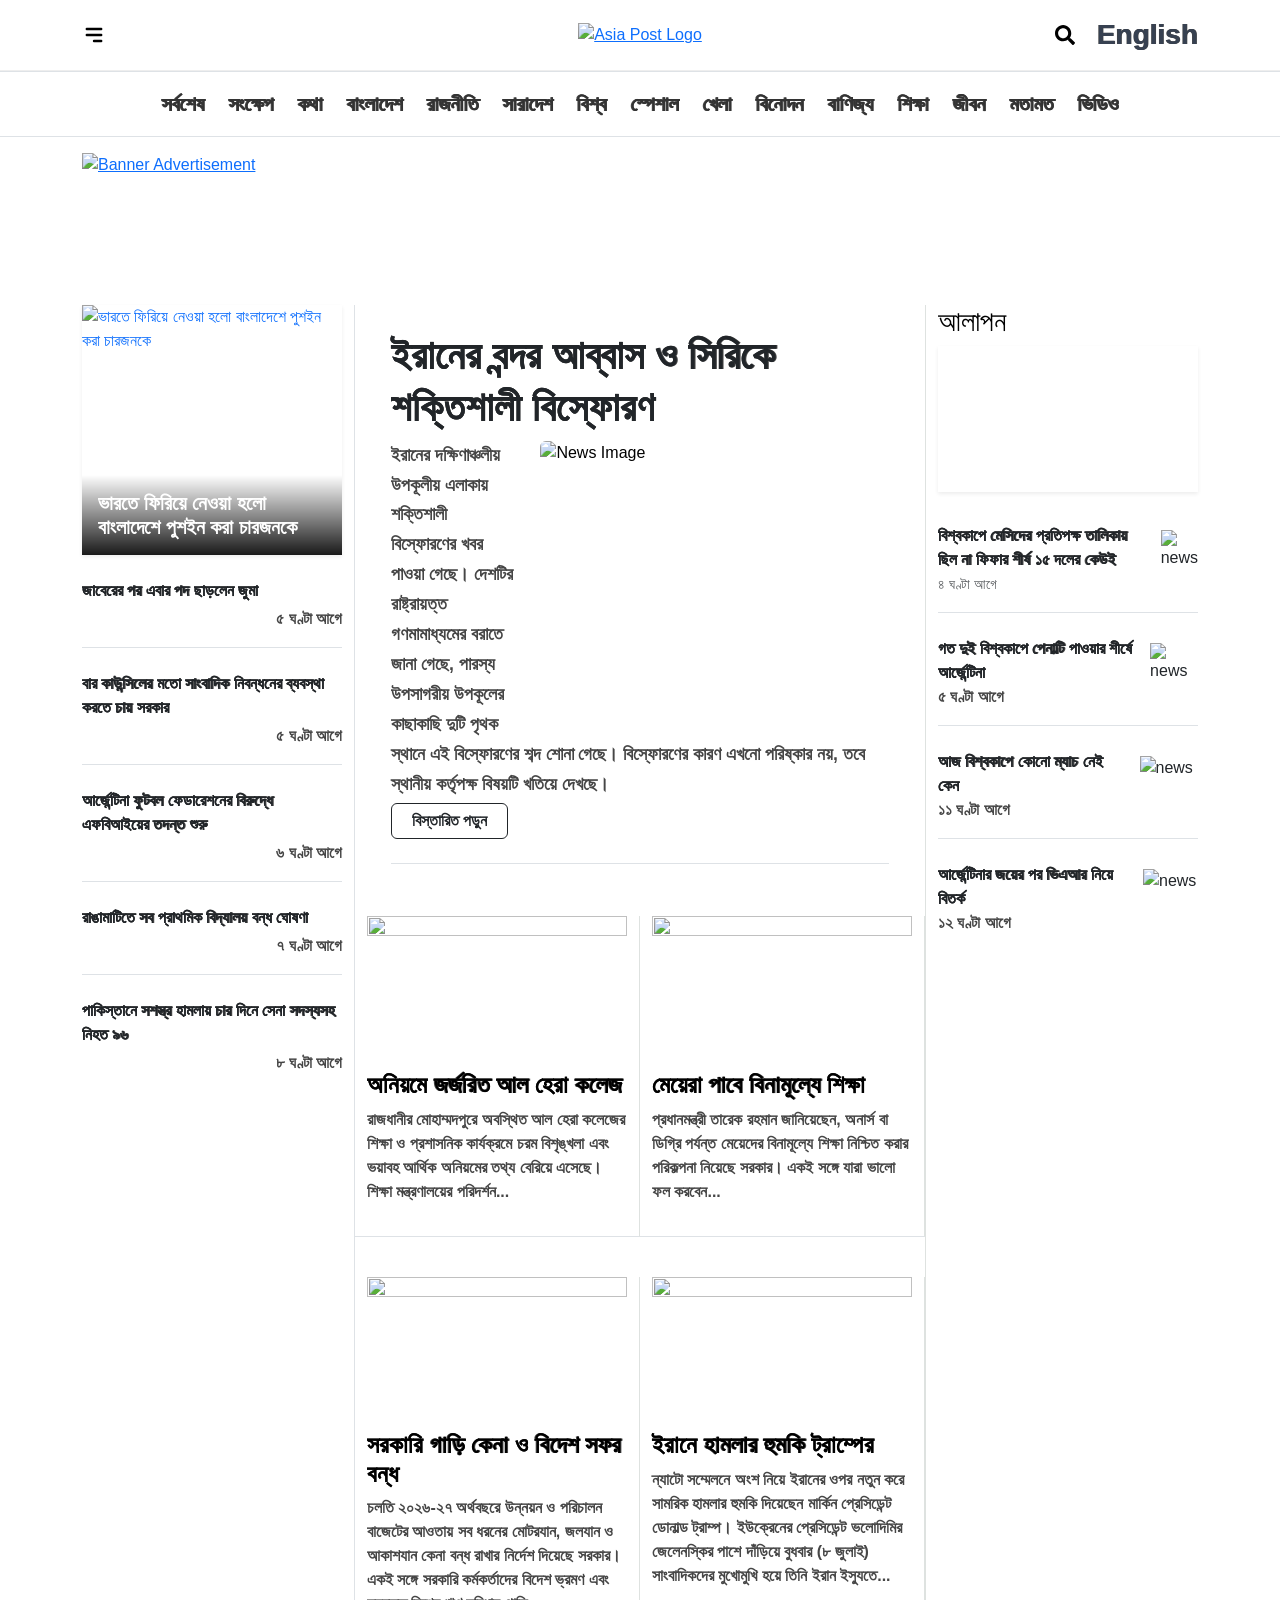
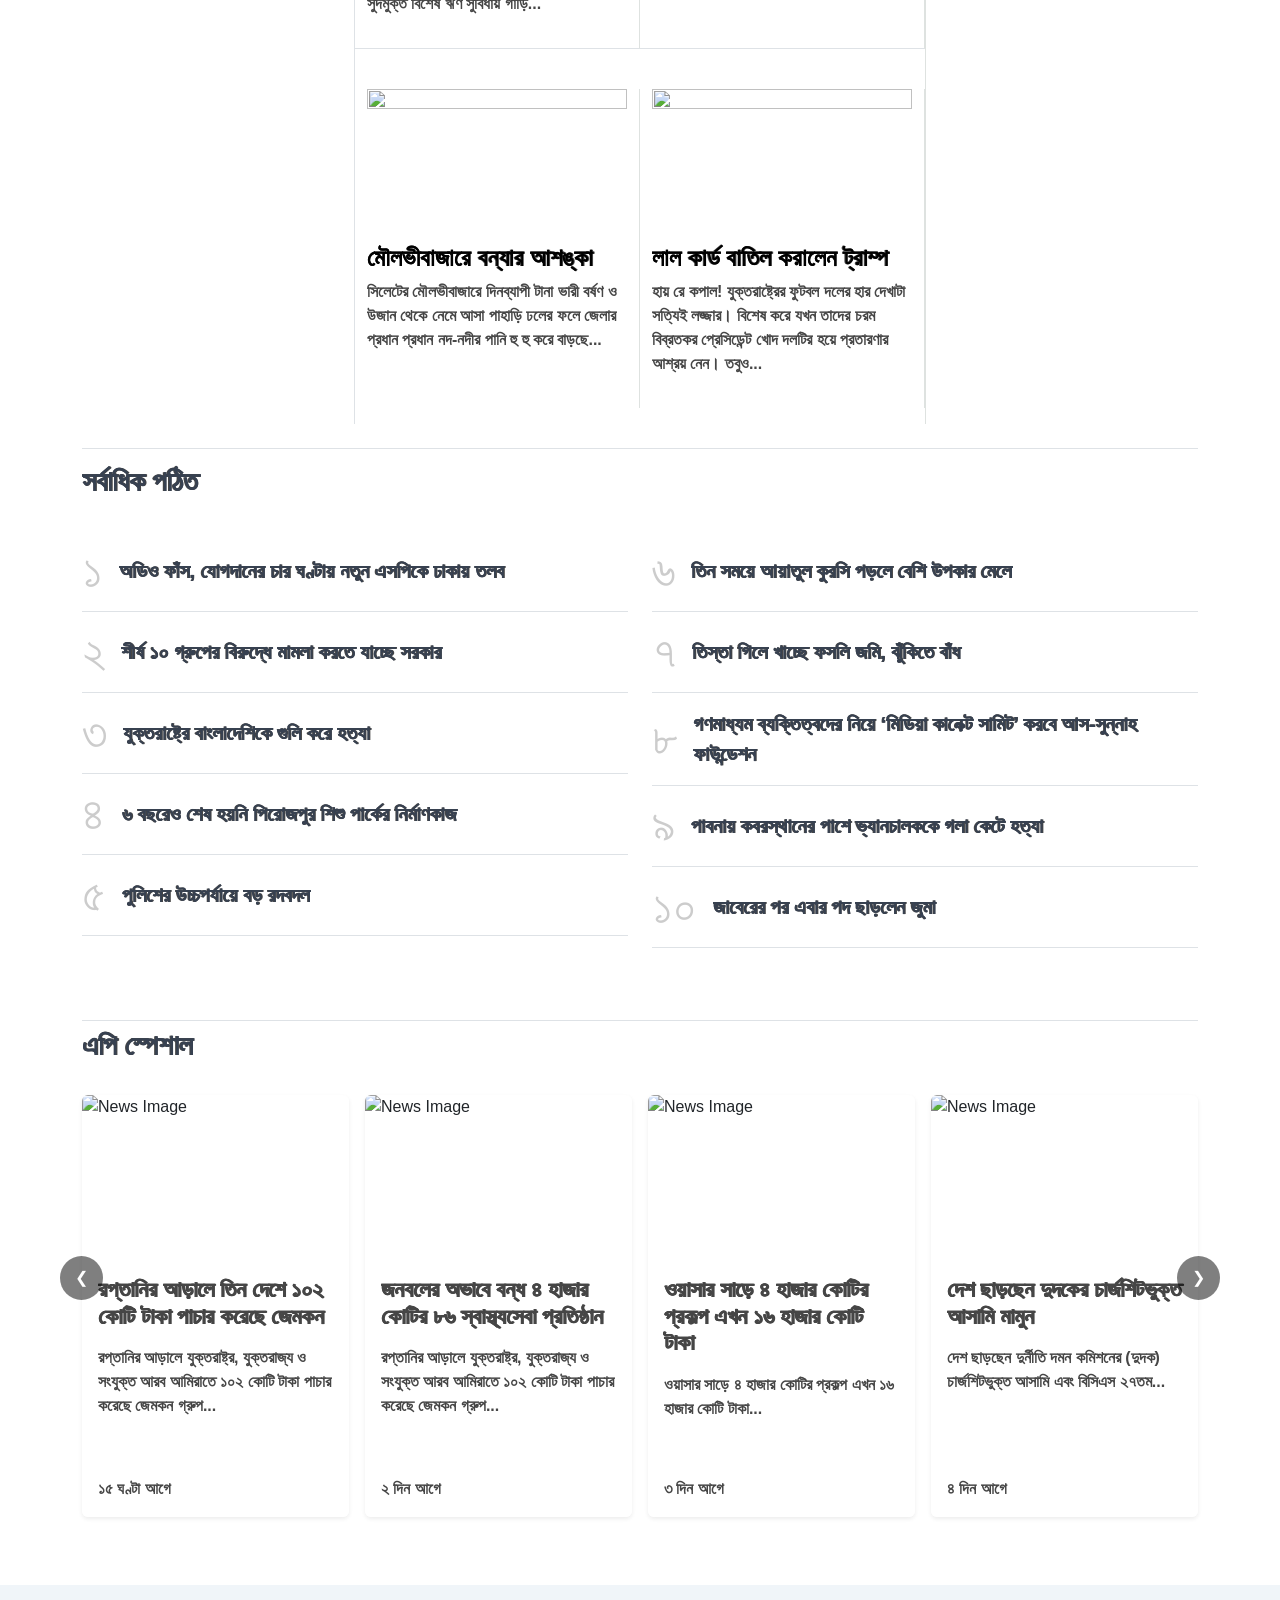
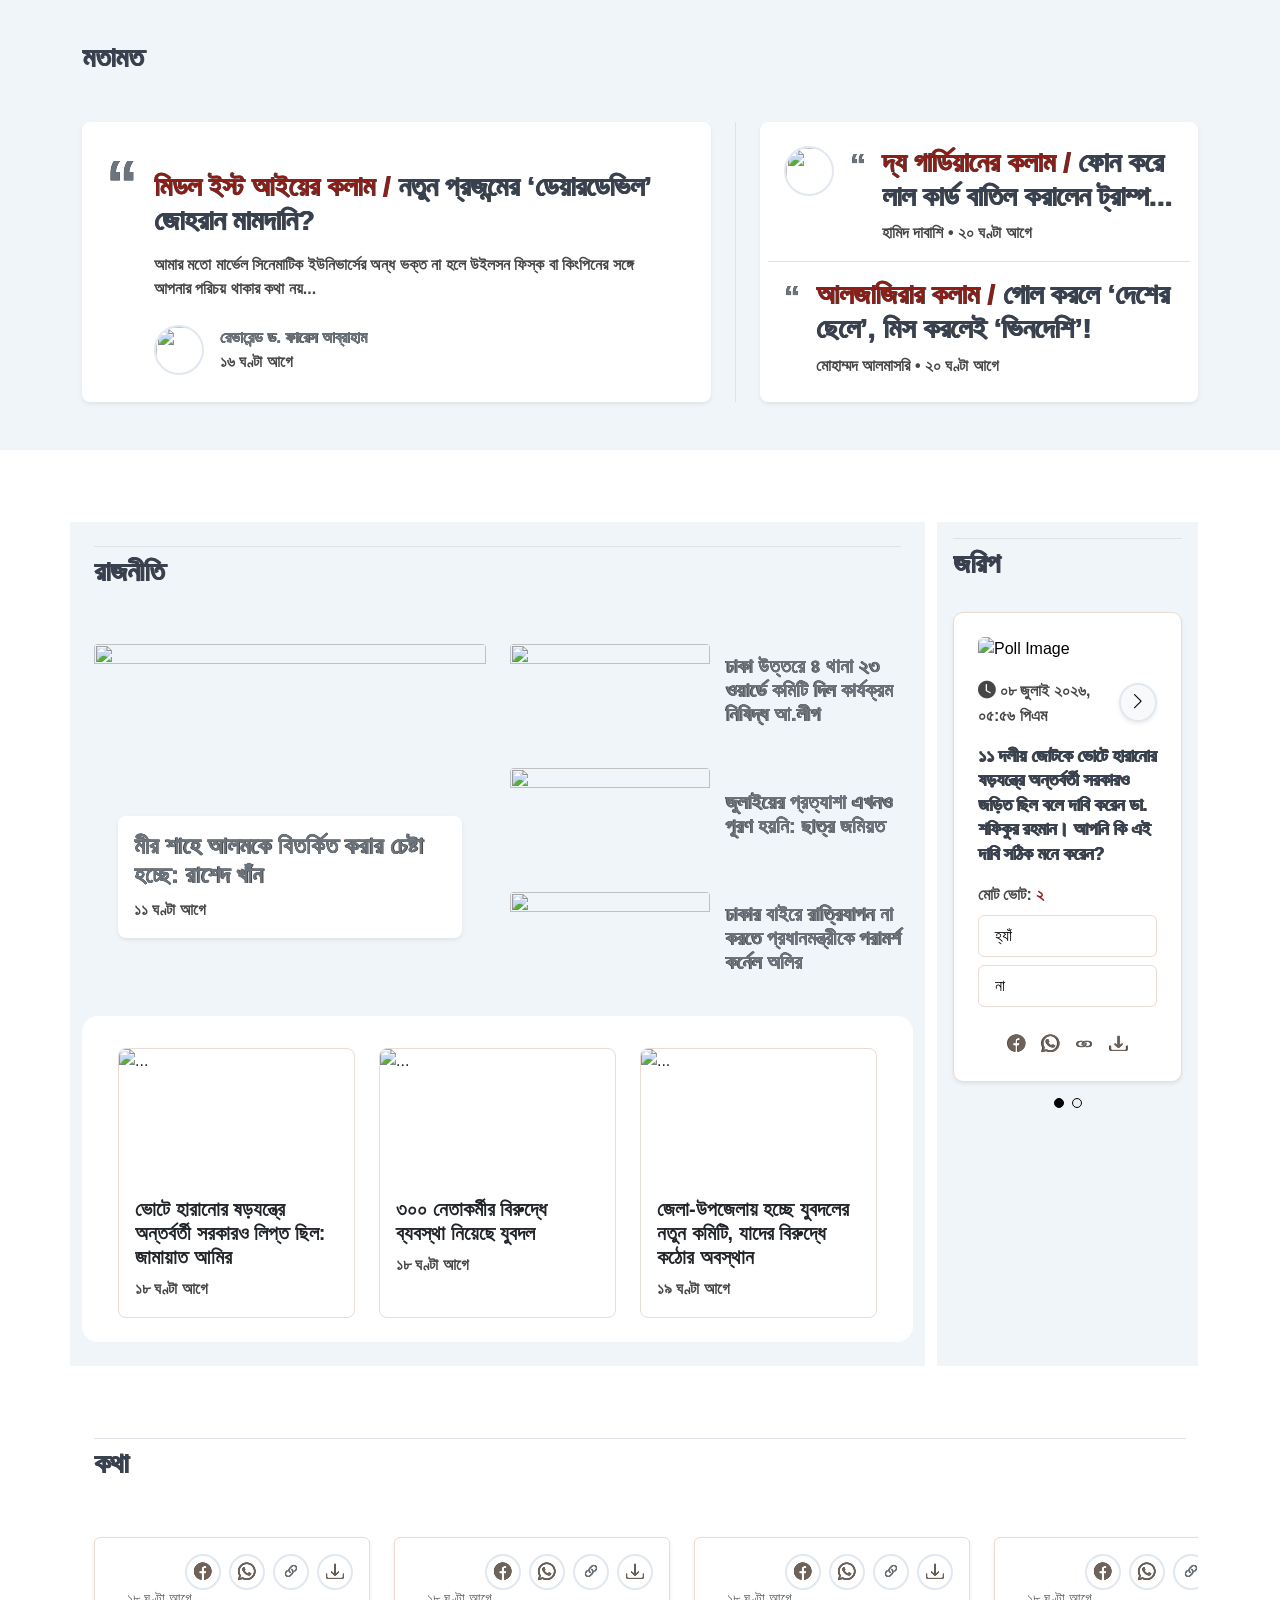
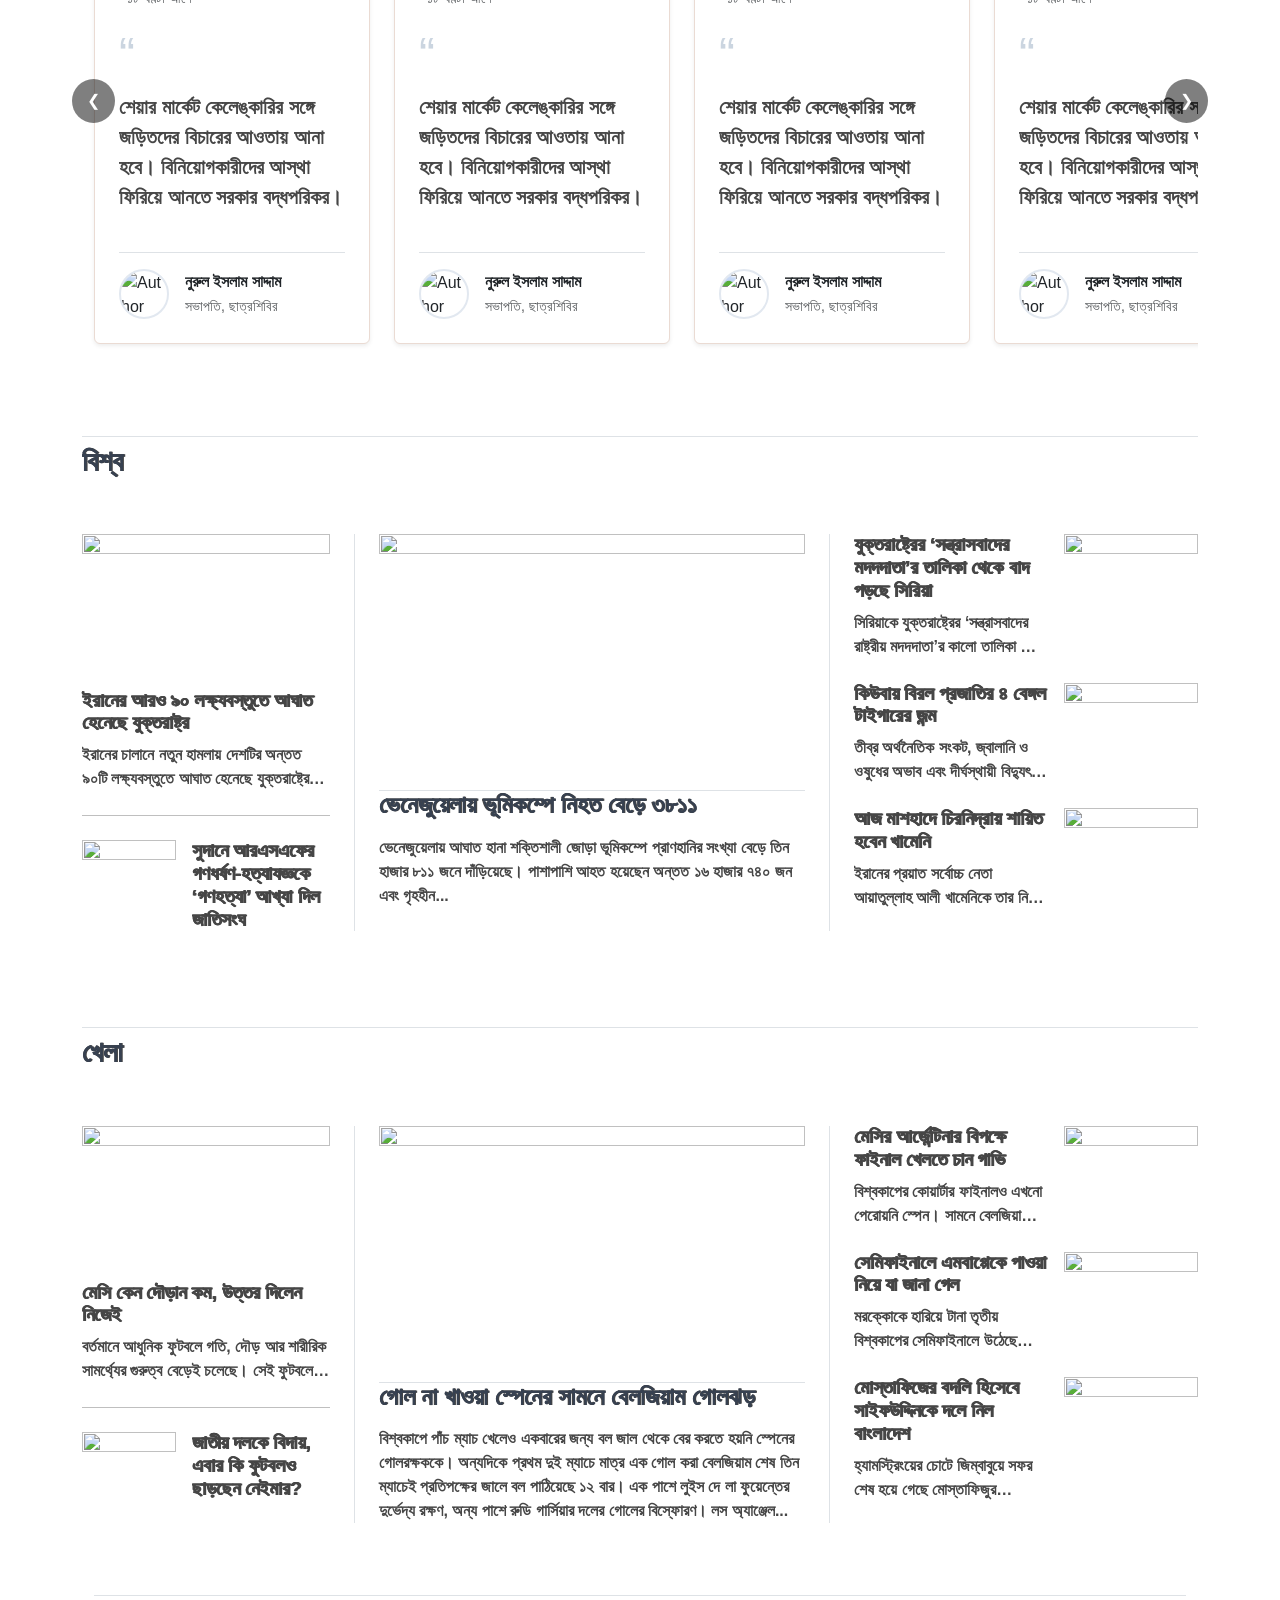
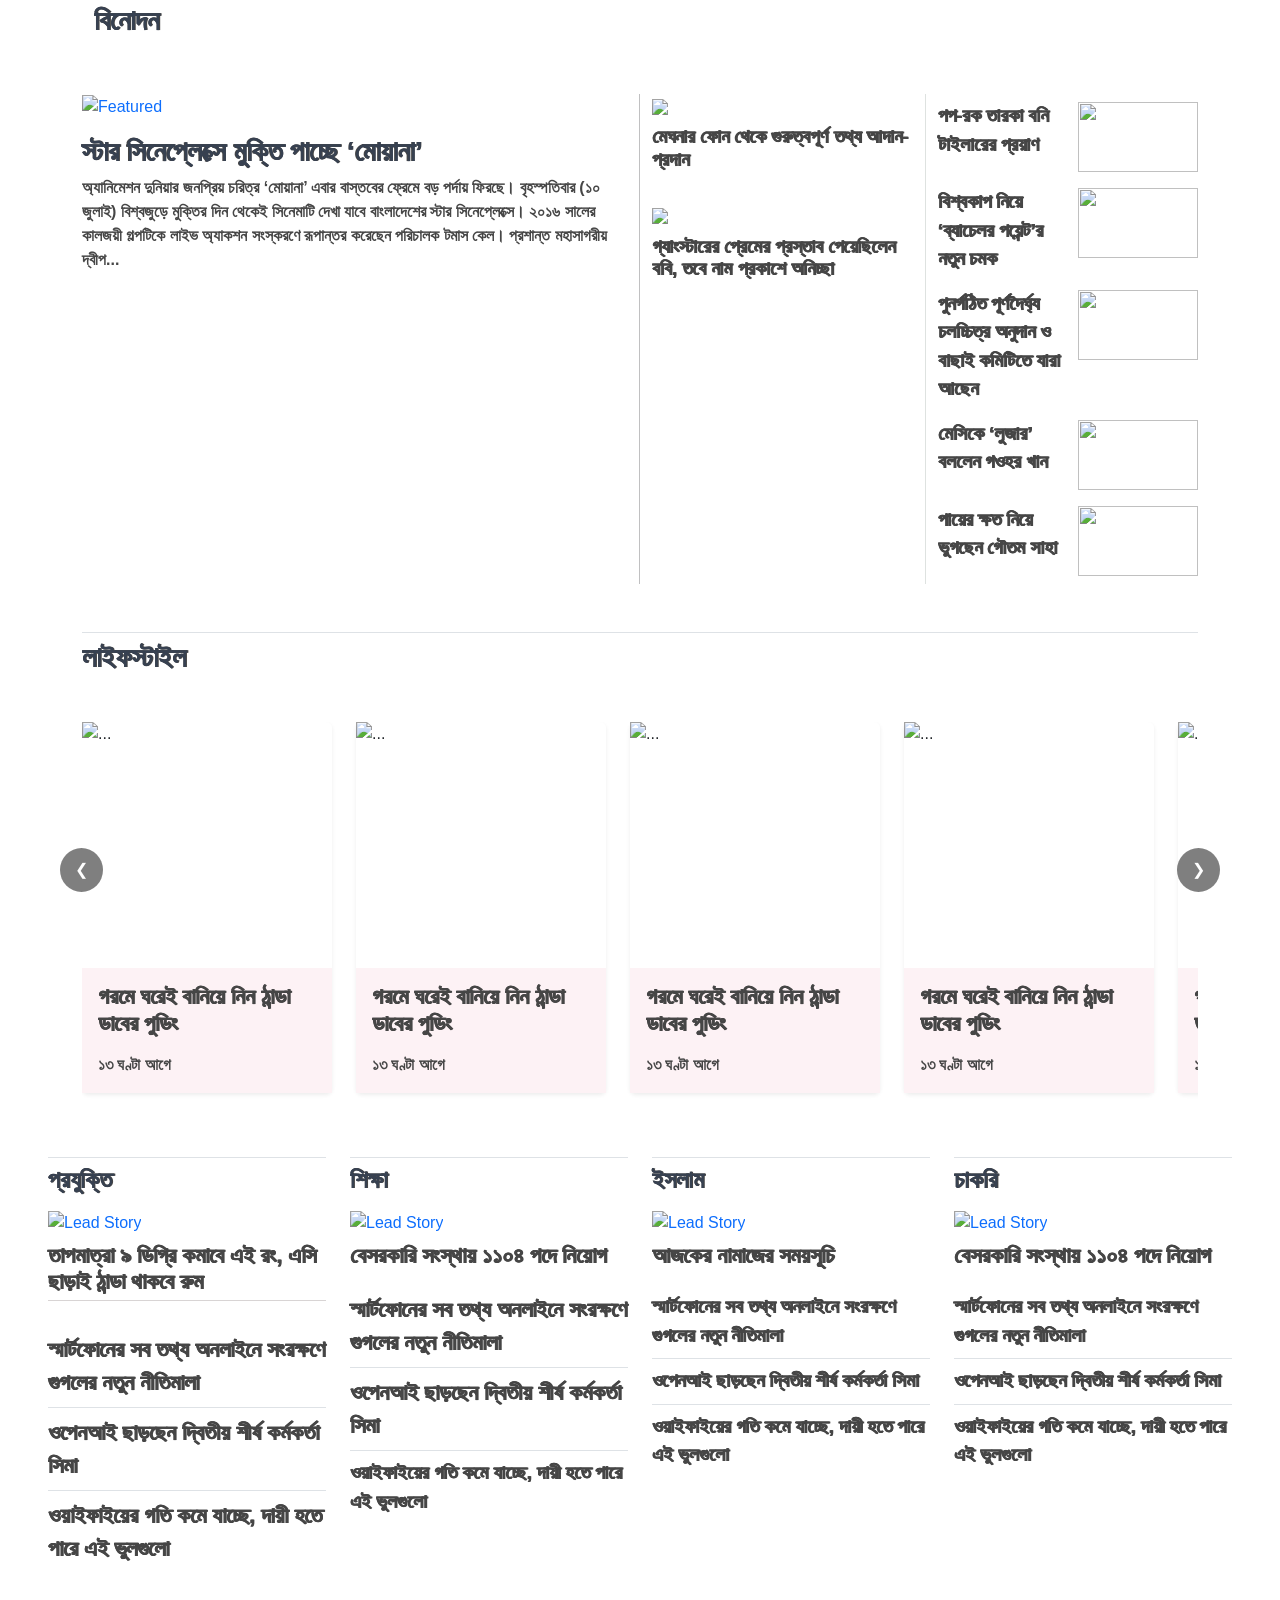
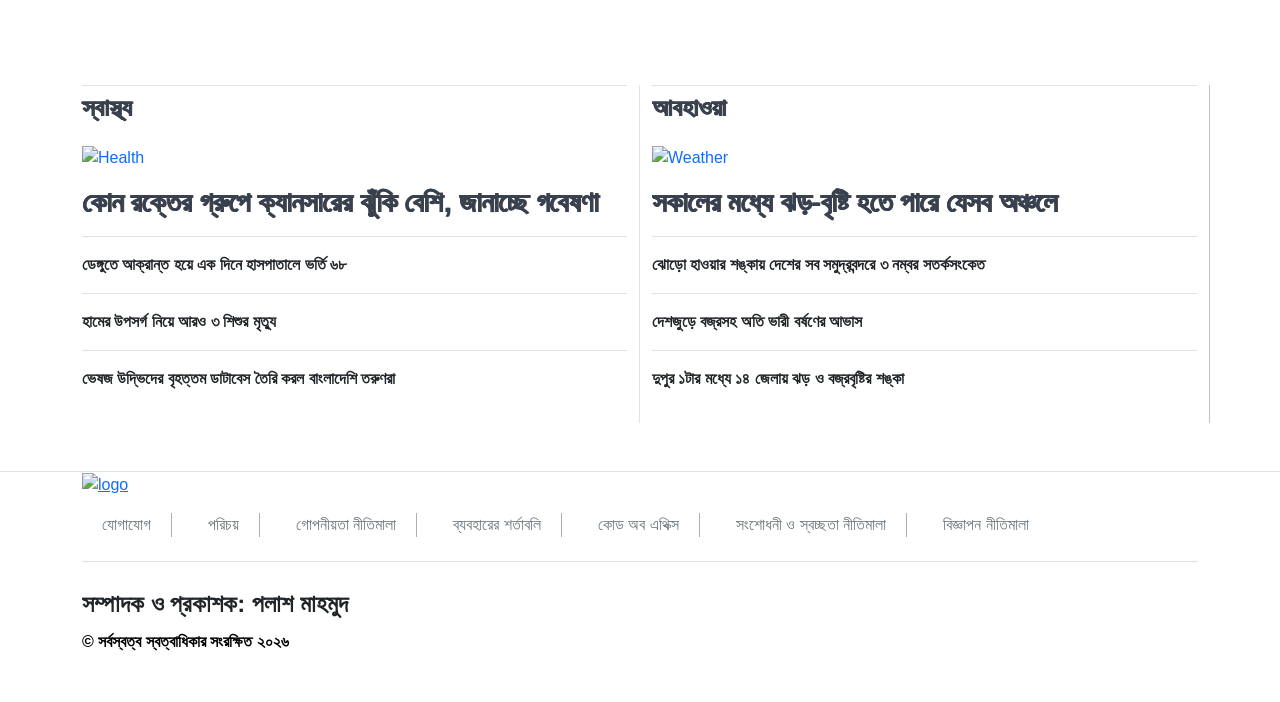
==== commit 88389123: "Fixed scrollToTop Button" ====
--- a/index.html
+++ b/index.html
@@ -1,2267 +1,1354 @@
 <!DOCTYPE html>
 <html lang="bn">
 <head>
-	<meta charset="utf-8">
-	<meta http-equiv="X-UA-Compatible" content="IE=edge">
-	<meta name="viewport" content="width=device-width, initial-scale=1">
-	<title>Jugantor | Bangla News Today | BD News Today | Breaking News</title>
-	<meta name="description" content="Jugantor: Latest Bangla News Today and BD News Today. সব খবর সবার আগে পেতে আমাদের সাথেই থাকুন। ব্রেকিং নিউজ, রাজনীতি, বিনোদন ও খেলার সব আপডেট নিউজ সবার আগে পেতে ভিজিট করুন।">
-	<meta name="theme-color" content="rgb(184, 0, 0)">
-
-	<!-- Favicon -->
-	<link rel="icon" type="image/png" sizes="32x32" href="https://cdn.jugantor.com/uploads/settings/favicon.png">
-
-	<!-- Google Fonts: Noto Serif Bengali -->
-	<link rel="preconnect" href="https://fonts.googleapis.com">
-	<link rel="preconnect" href="https://fonts.gstatic.com" crossorigin>
-	<link href="https://fonts.googleapis.com/css2?family=Noto+Serif+Bengali:wght@100..900&display=swap" rel="stylesheet">
-
-	<!-- Bootstrap 3.7 CSS -->
-	<link rel="stylesheet" type="text/css" href="https://www.jugantor.com/assets/vendors/bootstrap3.7/css/bootstrap.min.css">
-	<!-- Font Awesome 6 -->
-	<link rel="stylesheet" type="text/css" href="https://www.jugantor.com/assets/vendors/fontawesome6/css/fontawesome.css">
-	<link rel="stylesheet" type="text/css" href="https://www.jugantor.com/assets/vendors/fontawesome6/css/brands.css">
-	<link rel="stylesheet" type="text/css" href="https://www.jugantor.com/assets/vendors/fontawesome6/css/solid.css">
-	<!-- FlexSlider CSS -->
-	<link rel="stylesheet" href="https://www.jugantor.com/assets/vendors/flex-gallery/flexslider.css" type="text/css" media="screen">
-	<!-- Datepicker CSS -->
-	<link rel="stylesheet" type="text/css" href="https://www.jugantor.com/assets/vendors/datepicker/bootstrap-datepicker.min.css">
-
-	<!-- Custom CSS -->
-	<link rel="stylesheet" type="text/css" href="style.css">
+    <meta charset="UTF-8">
+    <meta name="viewport" content="width=device-width, initial-scale=1.0">
+    <title>Asia Post: Dhaka Based Bangla News Portal</title>
+    <meta name="description" content="Asia Post is a fast-growing news and multimedia portal delivering the latest news, sports, entertainment, opinion, and video content in both Bengali and English.">
+
+    <link rel="stylesheet" href="https://cloudflare.com">
+    <!-- Favicon -->
+	<link rel="icon" type="image/png" sizes="32x32" href="logo.png">
+    
+    <!-- Bootstrap CSS -->
+    <link href="https://cdn.jsdelivr.net/npm/bootstrap@5.3.3/dist/css/bootstrap.min.css" rel="stylesheet">
+    <link rel="stylesheet" href="https://cdn.jsdelivr.net/npm/bootstrap-icons@1.11.3/font/bootstrap-icons.min.css">
+    
+    <!-- Custom CSS -->
+    <link rel="stylesheet" href="style.css">
 </head>
 <body>
-
-	<!-- ===================== DESKTOP HEADER ===================== -->
-	<header class="desktopHeader">
-		<div class="container bgWhite marginT10">
-			
-			<div class="row">
-				<div class="col-md-4">
-					<div class="desktopHeaderLogoLeftDiv">
-						<span class="mobile-menu-trigger visible-xs cursorPointer" style="display: inline-block; vertical-align: middle;">
-							<svg viewBox="0 0 16 16" width="24" height="24" xmlns="http://www.w3.org/2000/svg" fill="#373737" stroke="none" style="display: block;">
-								<path d="M0 2v12h16V2zm6 2h8v8H6z"></path>
-							</svg>
-						</span>
-
-						<span class="desktopSearchIcon cursorPointer mega-menu-trigger desktopClickLoadMenubarCategories">
-							<i class="fa fa-bars w17 colorBlack"></i>
-						</span>
-						<span class="desktopSearchIcon cursorPointer allMenu" style="display: none;"><i class="fa fa-times w17 colorBlack"></i></span>
-						<span class="desktopTodayDate todaysDate">রবিবার, ০৫ জুলাই ২০২৬</span>
-					</div>
-				</div>
-				<div class="col-md-4">
-					<div class="text-center padding10">
-						<a aria-label="Logo" href="index.html"><img src="https://cdn.jugantor.com/uploads/settings/logo-black.png" alt="Logo" height="50"></a>
-					</div>
-				</div>
-				<div class="col-md-4">
-					<div class="desktopHeaderLogoRightDiv">
-						<a class="borderRadius0" aria-label="আজকের পত্রিকা" href="#/todays-paper">আজকের পত্রিকা</a>
-						<a class="borderRadius0" aria-label="ই-পেপার" href="https://epaper.jugantor.com" target="_blank">ই-পেপার</a>
-					</div>
-					<div class="topSocialIcon text-right">
-						<a aria-label="Facebook" href="https://www.facebook.com/DainikJugantor" target="_blank" class="fa fa-brands fa-facebook borderRadius0"></a>
-						<a aria-label="Twitter" href="https://twitter.com/DailyJugantor" target="_blank" class="fa fa-brands fa-x-twitter borderRadius0"></a>
-						<a aria-label="Linkedin" href="https://www.linkedin.com/company/daily-jugantor/" target="_blank" class="fa fa-brands fa-linkedin borderRadius0"></a>
-						<a aria-label="Instagram" href="https://www.instagram.com/dainikjugantor/" target="_blank" class="fa fa-brands fa-instagram borderRadius0"></a>
-						<a aria-label="Youtube" href="https://www.youtube.com/c/DailyJugantorYouTube?sub_confirmation=1" target="_blank" class="fa fa-brands fa-youtube borderRadius0"></a>
-					</div>
-				</div>
-			</div>
-		</div>
-		<!-- ===================== NAVBAR ===================== -->
-		<nav id="navbar_top" class="navbar navbar-expand-lg bgWhite">
-			<div class="container">
-				<div class="row">
-					<!-- Sticky logo (hidden until scroll) -->
-					<div class="col-md-1 stickyHeaderLogoDiv">
-						<div class="text-left stickyLogo marginT5 marginB5" style="display: none;">
-							<a aria-label="Logo" href="#"><img src="https://cdn.jugantor.com/uploads/settings/logo-black.png" alt="Logo" height="40" class="marginT2"></a>
-						</div>
-					</div>
-
-					<!-- Main menu -->
-					<div class="col-md-10 text-center stickyHeaderMenuDiv paddingLR0">
-						<div class="headerMenuWraperDiv">
-							<div class="headerMenu">
-								<ul>
-									<li><a aria-label="সর্বশেষ" href="#/latest">সর্বশেষ</a></li>
-									<li><a aria-label="জাতীয়" href="national.html">জাতীয়</a></li>
-									<li><a aria-label="রাজনীতি" href="#/politics">রাজনীতি</a></li>
-									<li><a aria-label="অর্থনীতি" href="#/economics">অর্থনীতি</a></li>
-									<li><a aria-label="আন্তর্জাতিক" href="#/international">আন্তর্জাতিক</a></li>
-									<li class="dropdown">
-										<!-- Updated with standardized classes -->
-										<a href="#" class="moreClickLoadMenubarCategories countryCategory" data-toggle="dropdown" aria-haspopup="true" aria-expanded="false">
-											সারাদেশ <i class="fa fa-angle-down"></i>
-										</a>
-										<!-- Removed 'textCenter' which caused the alignment issue -->
-										<div class="dropdown-menu dropdown-menu-right customMoreDropdown" aria-labelledby="dLabel">
-											<ul class="moreLoadMenubarCategories">
-												<li><a href="#/location" class="colorBlack hoverRed textDecorationNone">জেলার খবর</a></li>
-											</ul>
-										</div>
-									</li>
-									<li><a aria-label="খেলা" href="#/sports">খেলা</a></li>
-									<li><a aria-label="বিনোদন" href="#/entertainment">বিনোদন</a></li>
-									<li><a aria-label="চাকরি" href="#/job-seek">চাকরি</a></li>
-									<li class="dropdown">
-										<a href="#" class="moreClickLoadMenubarCategories" data-toggle="dropdown" aria-haspopup="true" aria-expanded="false">আরও <i class="fa fa-angle-down"></i></a>
-										<div class="dropdown-menu dropdown-menu-right customMoreDropdown" aria-labelledby="dLabel">
-											<ul class="scrollbar1 moreLoadMenubarCategories">
-												<li><a aria-label="জাতীয়" href="national.html" class="colorBlack hoverRed textDecorationNone">জাতীয়</a></li>
-												<li><a aria-label="রাজনীতি" href="#/politics" class="colorBlack hoverRed textDecorationNone">রাজনীতি</a></li>
-												<li><a aria-label="অর্থনীতি" href="#/economics" class="colorBlack hoverRed textDecorationNone">অর্থনীতি</a></li>
-												<li><a aria-label="আন্তর্জাতিক" href="#/international" class="colorBlack hoverRed textDecorationNone">আন্তর্জাতিক</a></li>
-												<li><a aria-label="সারাদেশ" href="#/country-news" class="colorBlack hoverRed textDecorationNone">সারাদেশ</a></li>
-												<li><a aria-label="রাজধানী" href="#/capital" class="colorBlack hoverRed textDecorationNone">রাজধানী</a></li>
-												<li><a aria-label="শিক্ষাঙ্গন" href="#/campus" class="colorBlack hoverRed textDecorationNone">শিক্ষাঙ্গন</a></li>
-												<li><a aria-label="খেলা" href="#/sports" class="colorBlack hoverRed textDecorationNone">খেলা</a></li>
-												<li><a aria-label="বিনোদন" href="#/entertainment" class="colorBlack hoverRed textDecorationNone">বিনোদন</a></li>
-												<li><a aria-label="ডাক্তার আছেন" href="#/doctor-available" class="colorBlack hoverRed textDecorationNone">ডাক্তার আছেন</a></li>
-												<li><a aria-label="চাকরি" href="#/job-seek" class="colorBlack hoverRed textDecorationNone">চাকরি</a></li>
-												<li><a aria-label="লাইফ স্টাইল" href="#/lifestyle" class="colorBlack hoverRed textDecorationNone">লাইফ স্টাইল</a></li>
-												<li><a aria-label="ইসলাম ও জীবন" href="#/islam-life" class="colorBlack hoverRed textDecorationNone">ইসলাম ও জীবন</a></li>
-												<li><a aria-label="বিজ্ঞান ও তথ্যপ্রযুক্তি" href="#/tech" class="colorBlack hoverRed textDecorationNone">বিজ্ঞান ও তথ্যপ্রযুক্তি</a></li>
-												<li><a aria-label="সাহিত্য" href="#/literature" class="colorBlack hoverRed textDecorationNone">সাহিত্য</a></li>
-												<li><a aria-label="চিত্র বিচিত্র" href="#/various" class="colorBlack hoverRed textDecorationNone">চিত্র বিচিত্র</a></li>
-												<li><a aria-label="সম্পাদকীয়" href="#/editorial" class="colorBlack hoverRed textDecorationNone">সম্পাদকীয়</a></li>
-												<li><a aria-label="পরবাস" href="#/exile" class="colorBlack hoverRed textDecorationNone">পরবাস</a></li>
-												<li><a aria-label="বিচ্ছু" href="#/bicchu" class="colorBlack hoverRed textDecorationNone">বিচ্ছু</a></li>
-												<li><a aria-label="ছবি" href="#/photos" class="colorBlack hoverRed textDecorationNone">ছবি</a></li>
-												<li><a aria-label="ভিডিও" href="#/videos" class="colorBlack hoverRed textDecorationNone">ভিডিও</a></li>
-												<li><a aria-label="সাক্ষাৎকার" href="#/interview" class="colorBlack hoverRed textDecorationNone">সাক্ষাৎকার</a></li>
-												<li><a aria-label="সোশ্যাল মিডিয়া" href="#/social-media" class="colorBlack hoverRed textDecorationNone">সোশ্যাল মিডিয়া</a></li>
-												<li><a aria-label="কর্পোরেট নিউজ" href="#/corporate-news" class="colorBlack hoverRed textDecorationNone">কর্পোরেট নিউজ</a></li>
-												<li><a aria-label="২৭ বছরে যুগান্তর" href="#/27th-anniversary" class="colorBlack hoverRed textDecorationNone">২৭ বছরে যুগান্তর</a></li>
-											</ul>
-										</div>
-									</li>
-								</ul>
-							</div>
-						</div>
-					</div>
-
-					<!-- Search icon -->
-					<div class="col-md-1">
-						<div class="pull-right marginT18">
-							<a aria-label="Search" href="#/search"><i class="fa fa-search desktopSearchIcon2"></i></a>
-							<span class="desktopStickyBar" style="display: none;">
-								<span class="cursorPointer allMenu desktopClickLoadMenubarCategories"><i class="fa fa-bars desktopStickyBarIcon"></i></span>
-								<span class="cursorPointer allMenu" style="display: none;"><i class="fa fa-times desktopStickyBarIcon"></i></span>
-							</span>
-						</div>
-					</div>
-				</div>
-			</div>
-
-			<!-- ===================== MEGA MENU (toggle) ===================== -->
-			<div class="megaMenu megaMenuDiv borderC1T1" style="display: none;">
-				<div class="bgWhiteImp">
-					<div class="container paddingT30 paddingB40">
-						<div class="desktopLoadMenubarCategories">
-							<div class="col-md-2 paddingL0"><div class="paddingT5 paddingB5"><a class="title11 textDecorationNone colorBlack hoverRed" aria-label="জাতীয়" href="national.html">জাতীয়</a></div></div>
-							<div class="col-md-2 paddingL0"><div class="paddingT5 paddingB5"><a class="title11 textDecorationNone colorBlack hoverRed" aria-label="রাজনীতি" href="#/politics">রাজনীতি</a></div></div>
-							<div class="col-md-2 paddingL0"><div class="paddingT5 paddingB5"><a class="title11 textDecorationNone colorBlack hoverRed" aria-label="অর্থনীতি" href="#/economics">অর্থনীতি</a></div></div>
-							<div class="col-md-2 paddingL0"><div class="paddingT5 paddingB5"><a class="title11 textDecorationNone colorBlack hoverRed" aria-label="আন্তর্জাতিক" href="#/international">আন্তর্জাতিক</a></div></div>
-							<div class="col-md-2 paddingL0"><div class="paddingT5 paddingB5"><a class="title11 textDecorationNone colorBlack hoverRed" aria-label="সারাদেশ" href="#/country-news">সারাদেশ</a></div></div>
-							<div class="col-md-2 paddingL0"><div class="paddingT5 paddingB5"><a class="title11 textDecorationNone colorBlack hoverRed" aria-label="রাজধানী" href="#/capital">রাজধানী</a></div></div>
-							<div class="col-md-2 paddingL0"><div class="paddingT5 paddingB5"><a class="title11 textDecorationNone colorBlack hoverRed" aria-label="শিক্ষাঙ্গন" href="#/campus">শিক্ষাঙ্গন</a></div></div>
-							<div class="col-md-2 paddingL0"><div class="paddingT5 paddingB5"><a class="title11 textDecorationNone colorBlack hoverRed" aria-label="খেলা" href="#/sports">খেলা</a></div></div>
-							<div class="col-md-2 paddingL0"><div class="paddingT5 paddingB5"><a class="title11 textDecorationNone colorBlack hoverRed" aria-label="বিনোদন" href="#/entertainment">বিনোদন</a></div></div>
-							<div class="col-md-2 paddingL0"><div class="paddingT5 paddingB5"><a class="title11 textDecorationNone colorBlack hoverRed" aria-label="ডাক্তার আছেন" href="#/doctor-available">ডাক্তার আছেন</a></div></div>
-							<div class="col-md-2 paddingL0"><div class="paddingT5 paddingB5"><a class="title11 textDecorationNone colorBlack hoverRed" aria-label="চাকরি" href="#/job-seek">চাকরি</a></div></div>
-							<div class="col-md-2 paddingL0"><div class="paddingT5 paddingB5"><a class="title11 textDecorationNone colorBlack hoverRed" aria-label="লাইফ স্টাইল" href="#/lifestyle">লাইফ স্টাইল</a></div></div>
-							<div class="col-md-2 paddingL0"><div class="paddingT5 paddingB5"><a class="title11 textDecorationNone colorBlack hoverRed" aria-label="ইসলাম ও জীবন" href="#/islam-life">ইসলাম ও জীবন</a></div></div>
-							<div class="col-md-2 paddingL0"><div class="paddingT5 paddingB5"><a class="title11 textDecorationNone colorBlack hoverRed" aria-label="বিজ্ঞান ও তথ্যপ্রযুক্তি" href="#/tech">বিজ্ঞান ও তথ্যপ্রযুক্তি</a></div></div>
-							<div class="col-md-2 paddingL0"><div class="paddingT5 paddingB5"><a class="title11 textDecorationNone colorBlack hoverRed" aria-label="সাহিত্য" href="#/literature">সাহিত্য</a></div></div>
-							<div class="col-md-2 paddingL0"><div class="paddingT5 paddingB5"><a class="title11 textDecorationNone colorBlack hoverRed" aria-label="চিত্র বিচিত্র" href="#/various">চিত্র বিচিত্র</a></div></div>
-							<div class="col-md-2 paddingL0"><div class="paddingT5 paddingB5"><a class="title11 textDecorationNone colorBlack hoverRed" aria-label="সম্পাদকীয়" href="#/editorial">সম্পাদকীয়</a></div></div>
-							<div class="col-md-2 paddingL0"><div class="paddingT5 paddingB5"><a class="title11 textDecorationNone colorBlack hoverRed" aria-label="পরবাস" href="#/exile">পরবাস</a></div></div>
-							<div class="col-md-2 paddingL0"><div class="paddingT5 paddingB5"><a class="title11 textDecorationNone colorBlack hoverRed" aria-label="বিচ্ছু" href="#/bicchu">বিচ্ছু</a></div></div>
-							<div class="col-md-2 paddingL0"><div class="paddingT5 paddingB5"><a class="title11 textDecorationNone colorBlack hoverRed" aria-label="ছবি" href="#/photos">ছবি</a></div></div>
-							<div class="col-md-2 paddingL0"><div class="paddingT5 paddingB5"><a class="title11 textDecorationNone colorBlack hoverRed" aria-label="ভিডিও" href="#/videos">ভিডিও</a></div></div>
-							<div class="col-md-2 paddingL0"><div class="paddingT5 paddingB5"><a class="title11 textDecorationNone colorBlack hoverRed" aria-label="সাক্ষাৎকার" href="#/interview">সাক্ষাৎকার</a></div></div>
-							<div class="col-md-2 paddingL0"><div class="paddingT5 paddingB5"><a class="title11 textDecorationNone colorBlack hoverRed" aria-label="সোশ্যাল মিডিয়া" href="#/social-media">সোশ্যাল মিডিয়া</a></div></div>
-							<div class="col-md-2 paddingL0"><div class="paddingT5 paddingB5"><a class="title11 textDecorationNone colorBlack hoverRed" aria-label="কর্পোরেট নিউজ" href="#/corporate-news">কর্পোরেট নিউজ</a></div></div>
-							<div class="col-md-2 paddingL0"><div class="paddingT5 paddingB5"><a class="title11 textDecorationNone colorBlack hoverRed" aria-label="২৭ বছরে যুগান্তর" href="#/27th-anniversary">২৭ বছরে যুগান্তর</a></div></div>
-						</div>
-						<div class="col-md-12 paddingLR0"><p class="desktopDivider"></p></div>
-						<div class="col-md-12 paddingLR0">
-							<div class="desktopMegamenuSpecialLinks marginT10">
-								<a class="bgRed colorWhite" aria-label="সব বিভাগ" href="#/categories"><i class="fa fa-table-list fontSize14"></i> সব বিভাগ</a>
-								<a aria-label="ভিডিও" href="#/videos"><i class="fa fa-film fontSize14"></i> ভিডিও</a>
-								<a aria-label="আর্কাইভ" href="#/archive"><i class="fa fa-archive fontSize14"></i> আর্কাইভ</a>
-								<a aria-label="আজকের পত্রিকা" href="#/todays-paper"><i class="fa fa-table-list fontSize14"></i> আজকের পত্রিকা</a>
-								<a aria-label="ই-পেপার" href="https://epaper.jugantor.com" target="_blank"><i class="fa fa-newspaper fontSize14"></i> ই-পেপার</a>
-								<a aria-label="বাংলা কনভার্টার" href="#/bn-converter" target="_blank"><i class="fa fa-exchange fontSize14"></i> ইউনিকোড কনভার্টার</a>
-								<a aria-label="বিজ্ঞাপন" href="#/advertisement" target="_blank"><i class="fa fa-ad fontSize14"></i> বিজ্ঞাপন</a>
-							</div>
-						</div>
-					</div>
-				</div>
-			</div>
-		</nav>
-
-		<nav class="mobile-sticky-nav">
-			<div class="mobile-nav-container">
-				<div class="mobile-sidebar-trigger-container" id="mobile-trigger-target">
-					<!-- Sidebar icon will be moved here -->
-					<span class="mobile-menu-trigger visible-xs cursorPointer" style="display: inline-block; vertical-align: middle;">
-						<span class="mobile-menu-trigger visible-xs cursorPointer" style="display: inline-block; vertical-align: middle;">
-							<i class="fa fa-bars w17 colorBlack"></i>
-						</span>
-					</span>
-				</div>
-				<ul class="mobile-nav-list">
-				<li><a href="/latest">সর্বশেষ</a></li>
-				<li><a href="national.html">জাতীয়</a></li>
-				<li><a href="/politics">রাজনীতি</a></li>
-				<li><a href="/economics">অর্থনীতি</a></li>
-				<li><a href="/international">আন্তর্জাতিক</a></li>
-				<li><a href="/whole-country">সারাদেশ</a></li>
-				<li><a href="/sports">খেলা</a></li>
-				<li><a href="/entertainment">বিনোদন</a></li>
-				<li><a href="/jobs">চাকরি</a></li>
-				</ul>
-			</div>
-		</nav>
-	</header>
-	<!-- ===================== DESKTOP HEADER END ===================== -->
-
-	
-	<!-- ===================== MAIN CONTENT ===================== -->
-	<main class="mainDiv">
-
-		<!-- ===================== DESKTOP ADVERTISEMENT ===================== -->
-
-		<!-- ===== FWC EVENT (FIFA World Cup widget) ===== -->
-		<section class="paddingT10 fwcEventWrap">
-			<div class="container">
-				<div class="row marginT10">
-					<div class="col-sm-12 col-md-12">
-						<div class="borderRadius0">
-							<div class="row marginLR-10">
-								<div class="col-sm-12 col-md-12 paddingLR10">
-									<p class="marginB0"><a aria-label="ফিফা ফুটবল বিশ্বকাপ ২০২৬" href="#" class="textDecorationNone colorWhite hoverRed fontUpperCase lineHeight35"><img src="https://cdn.jugantor.com/uploads/microsites/fwc/1781188889-436891.jpg" alt="ফিফা ফুটবল বিশ্বকাপ ২০২৬" title="ফিফা ফুটবল বিশ্বকাপ ২০২৬" class="img-responsive borderTRadius0"></a></p>
-								</div>
-							</div>
-
-							<div class="row marginT15 marginLR-10 fwc-flex-header">
-								<!-- Countdown (Optimized with a responsive block layout instead of a table) -->
-								<div class="col-sm-4 col-md-4 text-center paddingLR10">
-									<div class="live-widget-wrap">
-										<p class="live-header-bar">ফ্রান্স vs স্পেন</p>
-										<div class="desktopCountDown w100P">
-											<div class="countDownMainDiv">
-												<div id="countDownDiv" class="responsive-countdown-container">
-													<div class="countdown-col">
-														<span class="countDownDynamicTime">০০</span>
-														<span class="countDownStaticName">দিন</span>
-													</div>
-													<div class="countdown-col">
-														<span class="countDownDynamicTime">১৫</span>
-														<span class="countDownStaticName">ঘণ্টা</span>
-													</div>
-													<div class="countdown-col">
-														<span class="countDownDynamicTime">০৭</span>
-														<span class="countDownStaticName">মিনিট</span>
-													</div>
-													<div class="countdown-col">
-														<span class="countDownDynamicTime">৫৫</span>
-														<span class="countDownStaticName">সেকেন্ড</span>
-													</div>
-												</div>
-											</div>
-										</div>
-									</div>
-								</div>
-								
-								<!-- Quick links -->
-								<div class="col-sm-8 col-md-8 paddingLR10 text-center">
-									<div class="fwcQuickLinks">
-										<div class="fwcQuickLinksInner">
-											<a class="textDecorationNone colorBlack hoverRed title11" href="#/fifa-world-cup-2026/fixtures"><i class="fa fa-edit verticalAlignMiddle marginT-1 title1_4"></i> সময়সূচি</a>
-											<a class="textDecorationNone colorBlack hoverRed title11" href="#/fifa-world-cup-2026/standings"><i class="fa fa-edit verticalAlignMiddle marginT-1 title1_4"></i> পয়েন্ট তালিকা</a>
-											<a class="textDecorationNone colorBlack hoverRed title11" href="#/fifa-world-cup-2026/teams"><i class="fa fa-edit verticalAlignMiddle marginT-1 title1_4"></i> দল</a>
-										</div>
-									</div>
-								</div>
-							</div>
-
-							<!-- FWC news row -->
-							<div class="row marginLR-10 marginT15 marginB20 desktopFlexRow">
-								<!-- Lead story -->
-								<div class="col-sm-4 col-md-4 paddingLR10">
-									<div class="row desktopSectionLead positionRelative">
-										<div class="col-sm-12 col-md-12">
-											<div class="thumbnail borderRadius5 positionRelative bgUnset">
-												<div class="positionRelative">
-													<img src="https://cdn.jugantor.com/assets/news_photos/2026/07/05/Mbappe-(2)-6a4995a5d3f3a.jpg" class="img-responsive borderRadius0" alt="এমবাপ্পের পেনাল্টিতে প্যারাগুয়ে বাধা পেরোল ফ্রান্স">
-												</div>
-												<div class="caption padding10 paddingLR0">
-													<h3 class="title9 marginT0 marginB0"><strong>এমবাপ্পের পেনাল্টিতে প্যারাগুয়ে বাধা পেরোল ফ্রান্স</strong></h3>
-													<p class="desktopSummary marginB5 marginT15">এমবাপ্পের পেনাল্টি গোলে প্যারাগুয়েকে ১-০ গোলে হারিয়ে কোয়ার্টার ফাইনালে ফ্রান্স, প্রতিপক্ষ মরক্কো। ...</p>
-												</div>
-											</div>
-										</div>
-										<a href="news_detail.html" class="linkOverlay hoverRed"></a>
-									</div>
-								</div>
-
-								<!-- Media list -->
-								<div class="col-sm-4 col-md-4 paddingLR10 borderC1R1">
-									<div class="desktopSectionListMedia listItemFirstPT0 listItemLastBB0 marginT-5">
-										<div class="media positionRelative">
-											<div class="media-left"><div class="positionRelative"><img class="media-object borderRadius0" src="https://cdn.jugantor.com/assets/news_photos/2026/07/05/medium/ancelotti-(3)-6a498db453675.jpg" width="160" alt="নরওয়ে ম্যাচের আগে ব্রাজিলকে বড় সুখবর দিলেন আনচেলত্তি"></div></div>
-											<div class="media-body marginL5"><h4 class="title11">নরওয়ে ম্যাচের আগে ব্রাজিলকে বড় সুখবর দিলেন আনচেলত্তি</h4></div>
-											<a href="#/sports/1122520" class="linkOverlay"></a>
-										</div>
-										<div class="media positionRelative">
-											<div class="media-left"><div class="positionRelative"><img class="media-object borderRadius0" src="https://cdn.jugantor.com/assets/news_photos/2026/07/05/medium/Brazil-Norway-6a498316d4af8.jpg" width="160" alt="ব্রাজিল নরওয়ে ম্যাচে জিতবে কে, জানাল সুপার কম্পিউটার"></div></div>
-											<div class="media-body marginL5"><h4 class="title11">ব্রাজিল নরওয়ে ম্যাচে জিতবে কে, জানাল সুপার কম্পিউটার</h4></div>
-											<a href="#/sports/1122471" class="linkOverlay"></a>
-										</div>
-										<div class="media positionRelative">
-											<div class="media-left"><div class="positionRelative"><img class="media-object borderRadius0" src="https://cdn.jugantor.com/assets/news_photos/2026/07/05/medium/Mbappe-(1)-6a498a63194d1.jpg" width="160" alt="শেষ আটে ফ্রান্স"></div></div>
-											<div class="media-body marginL5"><h4 class="title11">শেষ আটে ফ্রান্স</h4></div>
-											<a href="#/sports/1122466" class="linkOverlay"></a>
-										</div>
-									</div>
-								</div>
-
-								<!-- Scrollable list -->
-								<div class="col-sm-4 col-md-4 paddingLR10">
-									<div class="scrollbar1 fwcScrollList">
-										<div class="positionRelative desktopSectionLead">
-											<div class="thumbnail marginB10 bgUnset borderRadius0 border0 marginB0 hoverRed">
-												<div class="caption padding0"><h3 class="title11 marginT5 marginB10">হলান্ডকে থামালেই ফুটবে হলুদ ফুল</h3></div>
-												<a href="#/tp-lastpage/1122413" class="linkOverlay"></a>
-											</div>
-										</div>
-										<div class="positionRelative desktopSectionLead">
-											<div class="thumbnail marginB10 bgUnset borderRadius0 border0 marginB0 hoverRed">
-												<div class="caption padding0"><h3 class="title11 marginT5 marginB10">আর্জেন্টিনা জিতল ম্যাচ কেপ ভার্দে হৃদয়</h3></div>
-												<a href="#/tp-firstpage/1122397" class="linkOverlay"></a>
-											</div>
-										</div>
-										<div class="positionRelative desktopSectionLead">
-											<div class="thumbnail marginB10 bgUnset borderRadius0 border0 marginB0 hoverRed">
-												<div class="caption padding0"><h3 class="title11 marginT5 marginB10">কানাডার স্বপ্ন ভেঙে দিয়ে শেষ আটে মরক্কো</h3></div>
-												<a href="#/sports/1122389" class="linkOverlay"></a>
-											</div>
-										</div>
-										<div class="positionRelative desktopSectionLead">
-											<div class="thumbnail marginB10 bgUnset borderRadius0 border0 marginB0 hoverRed">
-												<div class="caption padding0"><h3 class="title11 marginT5 marginB10">প্যারাগুয়ের মুখোমুখি হওয়ার আগে বড় দুঃসংবাদ পেল ফ্রান্স</h3></div>
-												<a href="#/sports/1122382" class="linkOverlay"></a>
-											</div>
-										</div>
-										<div class="positionRelative desktopSectionLead">
-											<div class="thumbnail marginB10 bgUnset borderRadius0 border0 marginB0 hoverRed">
-												<div class="caption padding0"><h3 class="title11 marginT5 marginB10">৩-০ গোলে জিতে কোয়ার্টারে মরক্কো</h3></div>
-												<a href="#/sports/1122380" class="linkOverlay"></a>
-											</div>
-										</div>
-										<div class="positionRelative desktopSectionLead">
-											<div class="thumbnail marginB10 bgUnset borderRadius0 border0 marginB0 hoverRed">
-												<div class="caption padding0"><h3 class="title11 marginT5 marginB10">মাঠে লাথি মেরে খেলা শেষে জার্সি চাইলো: মেসি</h3></div>
-												<a href="#/sports/1122373" class="linkOverlay"></a>
-											</div>
-										</div>
-									</div>
-									<div class="text-center marginT20">
-										<p class="title11 paddingTB5 paddingLR15 fwcMoreLink"><a class="colorBlack hoverRed" href="#/topic/ফুটবল-বিশ্বকাপ-২০২৬">আরও</a></p>
-									</div>
-								</div>
-							</div>
-						</div>
-					</div>
-				</div>
-			</div>
-		</section>
-		<!-- ===== FWC EVENT END ===== -->
-
-
-		<!-- ===== TRENDING TOPICS ===== -->
-		<section class="container marginT40">
-			<div class="row">
-				<div class="col-sm-12 col-md-12">
-					<div class="hidden-print">
-						<p class="ai-style-change-1" style="display: flex; flex-wrap: wrap; gap: 10px;">
-							<span class="desktopTrendingTopicItem bgRed colorWhite">ট্রেন্ডিং</span>
-							<a class="desktopTrendingTopicItem hoverRed" aria-label="ফুটবল বিশ্বকাপ" href="#/topic/%E0%A6%AB%E0%A7%81%E0%A6%9F%E0%A6%AC%E0%A6%B2-%E0%A6%AC%E0%A6%BF%E0%A6%B6%E0%A7%8D%E0%A6%AC%E0%A6%95%E0%A6%BE%E0%A6%AA-%E0%A7%A8%E0%A7%A6%E0%A7%A8%E0%A7%AC">ফুটবল বিশ্বকাপ</a>
-							<a class="desktopTrendingTopicItem hoverRed" aria-label="ইরানে আগ্রাসন" href="#/topic/%E0%A6%87%E0%A6%B0%E0%A6%BE%E0%A6%A8%E0%A7%87-%E0%A6%AF%E0%A7%81%E0%A6%95%E0%A7%8D%E0%A6%A4%E0%A6%B0%E0%A6%BE%E0%A6%B7%E0%A7%8D%E0%A6%9F%E0%A7%8D%E0%A6%B0-%E0%A6%87%E0%A6%B8%E0%A6%B0%E0%A6%BE%E0%A6%87%E0%A6%B2%E0%A7%87%E0%A6%B0-%E0%A6%AF%E0%A7%8C%E0%A6%A5-%E0%A6%B9%E0%A6%BE%E0%A6%AE%E0%A6%B2%E0%A6%BE">ইরানে আগ্রাসন</a>
-							<a class="desktopTrendingTopicItem hoverRed" aria-label="নামাজের সময়সূচি" href="#/namaz-sehri-iftar-time">নামাজের সময়সূচি</a>
-							<a class="desktopTrendingTopicItem hoverRed" aria-label="আবহাওয়ার খবর" href="#/topic/ajker-abhawa-khobor">আবহাওয়ার খবর</a>
-							<a class="desktopTrendingTopicItem hoverRed" aria-label="আজকের স্বর্ণের দাম" href="#/today-gold-price-bangladesh">আজকের স্বর্ণের দাম</a>
-							<a class="desktopTrendingTopicItem hoverRed" aria-label="জাতীয় বাজেট ২০২৬-২৭" href="#/topic/%E0%A6%AC%E0%A6%BE%E0%A6%9C%E0%A7%87%E0%A6%9F-%E0%A7%A8%E0%A7%A6%E0%A7%A8%E0%A7%AC-%E0%A7%A8%E0%A7%AD">জাতীয় বাজেট ২০২৬-২৭</a>
-						</>
-					</div>
-				</div>
-			</div>
-		</section>
-		<!-- ===== TRENDING TOPICS END ===== -->
-
-
-		<!-- ===== LEAD + LATEST + NATIONAL ===== -->
-		<section class="container marginT20">
-			<div class="row">
-				<!-- Left column (lead + national) -->
-				<div class="col-sm-9 col-md-9">
-					<!-- Lead news -->
-					<div class="row marginLR-10 hoverRed">
-						<div class="col-sm-12 col-md-12 paddingLR10">
-							<div class="row desktopSectionLead">
-								<div class="col-sm-6 col-md-6">
-									<div class="caption marginT-10">
-										<h1 class="title8 marginT5 marginB10"><strong>দ্বিতীয় দিনেও খামেনিকে শ্রদ্ধা জানাতে তেহরানে মানুষের ঢল</strong></h1>
-										<p class="desktopSummary marginB5">রোববার ভোর থেকেই তেহরানের প্রধান নামাজের স্থান ইমাম খোমেনি মোসাল্লায় শোকানুষ্ঠান শুরু হয়। দেশের বিভিন্ন প্রান্ত থেকে আসা মানুষের ধারাবাহিক উপস্থিতিতে পুরো এলা ...</p>
-										<p class="desktopTime color1 marginB10 marginT15"><i class="fa fa-regular fa-clock"></i> ০৫ জুলাই ২০২৬, ০৯:১৩ এএম</p>
-									</div>
-								</div>
-								<div class="col-sm-6 col-md-6">
-									<div class="thumbnail">
-										<div class="positionRelative">
-											<img src="https://cdn.jugantor.com/assets/news_photos/2026/07/05/tehran-khamenei-6a49cbf1efcd9.jpg" class="img-responsive borderRadius5" alt="দ্বিতীয় দিনেও খামেনিকে শ্রদ্ধা জানাতে তেহরানে মানুষের ঢল">
-										</div>
-									</div>
-								</div>
-								<a href="#/international/1122611" class="linkOverlay"></a>
-							</div>
-						</div>
-					</div>
-
-					<!-- Three secondary headlines -->
-					<div class="row">
-						<div class="col-sm-12 col-md-12"><p class="desktopDivider marginT15 marginB10"></p></div>
-						
-						<div class="col-sm-12 col-md-12 marginT10 borderLastItemNone">
-							<div class="row marginLR-7 responsive-news-grid">
-								
-								<div class="col-sm-4 col-md-4 paddingLR7 desktopSectionLead lastItemNone">
-									<div class="thumbnail marginB15 border-0 p-0 bg-transparent shadow-none">
-										<div class="caption paddingLR0 paddingT0 paddingB0">
-											<h3 class="title11 marginT0">চলতি সপ্তাহেই পাকিস্তানে বৈঠকে বসছে ইরান-যুক্তরাষ্ট্র</h3>
-										</div>
-										<a href="#/international/1122616" class="linkOverlay"></a>
-									</div>
-								</div>
-								
-								<div class="col-sm-4 col-md-4 paddingLR7 desktopSectionLead lastItemNone">
-									<div class="thumbnail marginB15 border-0 p-0 bg-transparent shadow-none">
-										<div class="caption paddingLR0 paddingT0 paddingB0">
-											<h3 class="title11 marginT0">ভেনেজুয়েলায় জোড়া ভূমিকম্পে মৃত বেড়ে ৩ হাজার</h3>
-										</div>
-										<a href="#/international/1122609" class="linkOverlay"></a>
-									</div>
-								</div>
-								
-								<div class="col-sm-4 col-md-4 paddingLR7 desktopSectionLead lastItemNone">
-									<div class="thumbnail marginB15 border-0 p-0 bg-transparent shadow-none">
-										<div class="caption paddingLR0 paddingT0 paddingB0">
-											<h3 class="title11 marginT0"><span class="shoulder">সফটওয়্যার ও বেতন কাঠামো নিয়ে জটিলতা</span> <i class="fa fa-circle dot"></i> নবম পে-স্কেল নিয়ে উদ্বেগে লাখো সরকারি চাকরিজীবী</h3>
-										</div>
-										<a href="#/tp-firstpage/1122398" class="linkOverlay"></a>
-									</div>
-								</div>
-								
-							</div>
-						</div>
-
-						<div class="col-sm-12 col-md-12 marginT10 borderLastItemNone" bis_skin_checked="1">
-							<div class="row marginLR-10" bis_skin_checked="1">
-								<div class="col-sm-4 col-md-4 paddingLR10 marginB20">
-									<div class="media positionRelative bg2 padding10 borderRadius5 hoverImage custom-media-card">
-										<img src="https://cdn.jugantor.com/assets/news_photos/2026/07/03/medium/YT--Thum-6a47b18beb54e.jpg" class="news-thumbnail-img" alt="আর্জেন্টিনা">
-										<div class="media-body pl-2">
-											<h4 class="title11 m-0">কেপ ভার্দেকে কি আজ হারিয়ে দেবে শক্তিশালী আর্জেন্টিনা?</h4>
-										</div>
-										<a href="#/videos/1121910" class="linkOverlay"></a>
-									</div>
-								</div>
-								<div class="col-sm-4 col-md-4 paddingLR10 marginB20">
-									<div class="media positionRelative bg2 padding10 borderRadius5 hoverImage custom-media-card">
-										<img src="https://cdn.jugantor.com/assets/news_photos/2026/07/02/medium/Yt-Thumb-6a466ff0264d2.jpg" class="news-thumbnail-img" alt="পর্তুগাল-ক্রোয়েশিয়া">
-										<div class="media-body pl-2">
-											<h4 class="title11 m-0">পর্তুগাল ক্রোয়েশিয়া ম্যাচে শেষ ষোলোর লড়াই হবে কার?</h4>
-										</div>
-										<a href="#/videos/1121498" class="linkOverlay"></a>
-									</div>
-								</div>
-								<div class="col-sm-4 col-md-4 paddingLR10 marginB20">
-									<div class="media positionRelative bg2 padding10 borderRadius5 hoverImage custom-media-card">
-										<img src="https://cdn.jugantor.com/assets/news_photos/2026/07/01/medium/Duranta-YT-6a451c28072ba.jpg" class="news-thumbnail-img" alt="কঙ্গো">
-										<div class="media-body pl-2">
-											<h4 class="title11 m-0"><span class="shoulder">ইংল্যান্ডকে হারিয়ে</span> কঙ্গো কি নতুন ইতিহাস গড়ে ফেলবে?</h4>
-										</div>
-										<a href="#/videos/1121008" class="linkOverlay"></a>
-									</div>
-								</div>
-							</div>
-
-							<div class="row marginLR-10" bis_skin_checked="1">
-								<div class="col-sm-4 col-md-4 paddingLR10 marginB20">
-									<div class="media positionRelative bg2 padding10 borderRadius5 hoverImage custom-media-card">
-										<img src="https://cdn.jugantor.com/assets/news_photos/2026/07/06/small/Agun-6783b437d08b9-6a4bd9f49e376.jpg" class="news-thumbnail-img" alt="মিরপুরে সরকারি অফিসার্স কোয়ার্টারে আগুন">
-										<div class="media-body pl-2">
-											<h4 class="title11 m-0">মিরপুরে সরকারি কোয়ার্টারে আগুন নেভালো ছয় ইউনিট</h4>
-										</div>
-										<a href="#/national/1123330" class="linkOverlay"></a>
-									</div>
-								</div>
-								<div class="col-sm-4 col-md-4 paddingLR10 marginB20">
-									<div class="media positionRelative bg2 padding10 borderRadius5 hoverImage custom-media-card">
-										<img src="https://cdn.jugantor.com/assets/news_photos/2026/07/06/small/Untitled-1-6a4bd6c0c7af5.jpg" class="news-thumbnail-img" alt="বন্যার আভাস">
-										<div class="media-body pl-2">
-											<h4 class="title11 m-0">দেশের কয়েকটি জেলায় বন্যা হওয়ার আভাস অধিদপ্তর</h4>
-										</div>
-										<a href="#/national/1123320" class="linkOverlay"></a>
-									</div>
-								</div>
-								<div class="col-sm-4 col-md-4 paddingLR10 marginB20">
-									<div class="media positionRelative bg2 padding10 borderRadius5 hoverImage custom-media-card">
-										<img src="https://cdn.jugantor.com/assets/news_photos/2026/07/06/small/Gaza-6a4ba8d13d4c5.jpg" class="news-thumbnail-img" alt="গাজা">
-										<div class="media-body pl-2">
-											<h4 class="title11 m-0">গাজার শাসনভার ছাড়ার ঘোষণা দিল ফিলিস্তিনি গোষ্ঠী।</h4>
-										</div>
-										<a href="#/international/1123260" class="linkOverlay"></a>
-									</div>
-								</div>
-							</div>
-						</div>
-					</div>
-
-					<!-- ===== NATIONAL CATEGORY ===== -->
-					<div class="row marginT30">
-						<div class="col-sm-12 col-md-12">
-							<h2 class="desktopSectionTitle"><a aria-label="জাতীয়" href="#/national"><span class="leftMarked"></span> জাতীয়</a></h2>
-						</div>
-						<div class="col-sm-12 col-md-12">
-							<div class="row marginLR-10">
-								
-								<!-- === TOP GRID: Flexbox Aligned Row === -->
-								<div class="display-flex-row w-100 mx-0">
-									<!-- Left Grid: Large Feature Column -->
-									<div class="col-sm-8 col-md-8 paddingLR10">
-										<div class="desktopSectionLead h-100">
-											<div class="thumbnail marginB0 custom-lead-card">
-												<div class="positionRelative large-featured-frame">
-													<img src="https://cdn.jugantor.com/assets/news_photos/2026/07/05/Untitled-1-6a49d6ebcfa02.jpg" class="img-responsive borderRadius5" alt="জুলাই অভ্যুত্থানে কওমি শিক্ষার্থীদের ভূমিকার রাষ্ট্রীয় স্বীকৃতি দাবি">
-												</div>
-												<div class="caption px-0">
-													<h3 class="title9 marginT5"><span class="shoulder">জুলাই জাতীয় সম্মেলন-২০২৬</span> <i class="fa fa-circle dot"></i> জুলাই অভ্যুত্থানে কওমি শিক্ষার্থীদের ভূমিকার রাষ্ট্রীয় স্বীকৃতি দাবি</h3>
-													<p class="desktopSummary marginB5">২০২৪ সালের জুলাই গণঅভ্যুত্থানে কওমি মাদ্রাসার শিক্ষার্থীদের ভূমিকার রাষ্ট্রীয় স্বীকৃতি দাবি করেছেন বাংলাদেশ কওমি ছাত্র ফোরামের সভাপতি মাওলানা জামিল সিদ্দিকী। ...</p>
-												</div>
-												<a href="#/national/1122617" class="linkOverlay"></a>
-											</div>
-										</div>
-									</div>
-
-									<!-- Right Grid: Two Stacked Block Column -->
-									<div class="col-sm-4 col-md-4 paddingLR10 d-flex flex-column justify-content-between">
-										
-										<!-- Stacked Item 1 -->
-										<div class="desktopSectionLead block-stacked-card mb-3">
-											<div class="thumbnail border-0 p-0 marginB0">
-												<div class="positionRelative side-block-frame">
-													<img src="https://cdn.jugantor.com/assets/news_photos/2026/07/05/air-pollution-69b4e12a3002b-6a07e890dd9eb-6a33750e8d08e-6a49d4ad5f483.jpg" class="img-responsive borderRadius5" alt="ঢাকার বাতাস আজ ‘সহনীয়’">
-												</div>
-												<div class="caption px-0">
-													<h3 class="title11 marginT5 marginB0">ঢাকার বাতাস আজ ‘সহনীয়’</h3>
-												</div>
-												<a href="#/national/1122614" class="linkOverlay"></a>
-											</div>
-										</div>
-
-										<!-- Stacked Item 2 -->
-										<div class="desktopSectionLead block-stacked-card">
-											<div class="thumbnail border-0 p-0 marginB0">
-												<div class="positionRelative side-block-frame">
-													<img src="https://cdn.jugantor.com/assets/news_photos/2026/07/05/kalboishakhi-6a30d9fe0f313-6a49bd26b0084.png" class="img-responsive borderRadius5" alt="দুপুরের মধ্যে ৯ জেলায় ঝড়ের আভাস">
-												</div>
-												<div class="caption px-0">
-													<h3 class="title11 marginT5 marginB0">দুপুরের মধ্যে ৯ জেলায় ঝড়ের আভাস</h3>
-												</div>
-												<a href="#/national/1122608" class="linkOverlay"></a>
-											</div>
-										</div>
-
-									</div>
-								</div>
-								<!-- === END TOP GRID === -->
-
-								<!-- === BOTTOM GRID: The Missing Row === -->
-								<div class="col-sm-12 col-md-12 paddingLR10">
-									<div class="row">
-										<div class="col-sm-12 col-md-12"><p class="desktopDivider marginT0 marginB10"></p></div>
-										
-										<div class="col-sm-6 col-md-6 desktopSectionListMedia listItemFirstPT0 listItemLastBB0 marginT10">
-											<div class="media positionRelative">
-												<div class="media-left"><div class="positionRelative"><img class="media-object borderRadius5" src="https://cdn.jugantor.com/assets/news_photos/2026/07/05/medium/70-6a497aeeb0b63.jpg" width="220" alt="স্বাস্থ্য খাতে সমন্বয় বাড়াতে হবে: বাণিজ্যমন্ত্রী"></div></div>
-												<div class="media-body marginL5"><h4 class="title11">স্বাস্থ্য খাতে সমন্বয় বাড়াতে হবে: বাণিজ্যমন্ত্রী</h4></div>
-												<a href="#/national/1122468" class="linkOverlay"></a>
-											</div>
-										</div>
-										
-										<div class="col-sm-6 col-md-6 desktopSectionListMedia listItemFirstPT0 listItemLastBB0 marginT10">
-											<div class="media positionRelative">
-												<div class="media-left"><div class="positionRelative"><img class="media-object borderRadius5" src="https://cdn.jugantor.com/assets/news_photos/2026/07/05/medium/5847-6a4975391b471.jpg" width="220" alt="বাংলাদেশের সঙ্গে আরও জোরালো সম্পর্ক চায় যুক্তরাষ্ট্র: মার্কিন রাষ্ট্রদূত"></div></div>
-												<div class="media-body marginL5"><h4 class="title11">বাংলাদেশের সঙ্গে আরও জোরালো সম্পর্ক চায় যুক্তরাষ্ট্র: মার্কিন রাষ্ট্রদূত</h4></div>
-												<a href="#/national/1122467" class="linkOverlay"></a>
-											</div>
-										</div>
-									</div>
-								</div>
-								<!-- === END BOTTOM GRID === -->
-								 <!-- 🌟 ADDED DIVIDER HERE -->
-                                <div class="col-sm-12 col-md-12">
-                                    <hr class="national-bottom-divider" style="border: 0; border-top: 1px solid #d8d8d8; margin: 30px 0;">
-                                </div>
-							</div>
-						</div>
-					</div>
-					<!-- ===== NATIONAL END ===== -->
-				</div>
-
-				<!-- ===== SIDEBAR ===== -->
-				<aside class="col-sm-3 col-md-3 paddingL0">
-					<!-- Gold price flex slider -->
-					<div class="row flexslider2MainDiv shoulderYellow">
-						<div class="col-sm-12 col-md-12 marginB20">
-							<div class="sidebarFlexSlider customFlexSlider">
-								<div class="flexslider2 carousel w100P bgUnset">
-									<ul class="slides">
-										<li class="paddingLR0 desktopSectionLead">
-											<div class="thumbnail borderTRadius5 paddingLR5 paddingTB5 positionRelative">
-												<div class="positionRelative">
-													<img src="https://cdn.jugantor.com/assets/news_photos/2026/07/05/gold-price-68daa181c4b7c-68e1e7b7f326b-6a450f99b8b0d-6a473803312f4-6a49dc77dbb61.jpg" class="img-responsive borderTRadius5" alt="৫ জুলাই ২০২৬: ২২ ক্যারেট স্বর্ণের ভরি কত?" draggable="false">
-												</div>
-												<div class="caption paddingB10 borderC2-1 borderBRadius5 bgRed">
-													<h3 class="title11 marginT0 text-center colorWhite">৫ জুলাই ২০২৬: ২২ ক্যারেট স্বর্ণের ভরি কত?</h3>
-												</div>
-												<a href="#/economics/1122622" class="linkOverlay"></a>
-											</div>
-										</li>
-										<li class="paddingLR0 desktopSectionLead positionRelative">
-											<div class="thumbnail borderTRadius5 paddingLR5 paddingTB5 positionRelative">
-												<div class="positionRelative">
-													<img src="https://cdn.jugantor.com/assets/news_photos/2026/07/05/Gold-697ee9e4378b6-6a3f4beebe47c-6a487f112eb79-6a49d5118a504.jpg" class="img-responsive borderTRadius5" alt="আজকের স্বর্ণের দাম: ০৫ জুলাই ২০২৬" draggable="false">
-												</div>
-												<div class="caption paddingB10 borderC2-1 borderBRadius5 bgRed">
-													<h3 class="title11 marginT0 text-center colorWhite">আজকের স্বর্ণের দাম: ০৫ জুলাই ২০২৬</h3>
-												</div>
-												<a href="#/economics/1122615" class="linkOverlay"></a>
-											</div>
-										</li>
-										<li class="paddingLR0 desktopSectionLead positionRelative">
-											<div class="thumbnail borderTRadius5 paddingLR5 paddingTB5 positionRelative">
-												<div class="positionRelative">
-													<img src="https://cdn.jugantor.com/assets/news_photos/2026/07/04/gold-opy-682ded33b8217-68d80094e9e27-68e4896b73dd8-6a45eb8dd963c-6a488a89efcb5.jpg" class="img-responsive borderTRadius5" alt="৪ জুলাই ২০২৬: ২২ ক্যারেট স্বর্ণের ভরি কত?" draggable="false">
-												</div>
-												<div class="caption paddingB10 borderC2-1 borderBRadius5 bgRed">
-													<h3 class="title11 marginT0 text-center colorWhite">৪ জুলাই ২০২৬: ২২ ক্যারেট স্বর্ণের ভরি কত?</h3>
-												</div>
-												<a href="#/economics/1122228" class="linkOverlay"></a>
-											</div>
-										</li>
-									</ul>
-								</div>
-							</div>
-						</div>
-					</div>
-
-					<!-- Latest / Popular tabs -->
-					<div class="row popularNewsWidgetDesktop">
-						<div class="col-sm-12 col-md-12 marginB20">
-							<div class="borderRadius5">
-								<div class="tabNews bgWhiteImp height100P width100P">
-									<ul class="nav nav-tabs borderTRadius5" role="tablist">
-										<li role="presentation" class="text-center borderNone active"><a aria-label="সর্বশেষ" href="#latestTab" role="tab" data-toggle="tab">সর্বশেষ</a></li>
-										<li role="presentation" class="text-center borderNone"><a aria-label="পঠিত" href="#highestTab" role="tab" data-toggle="tab">সর্বাধিক পঠিত</a></li>
-									</ul>
-									<div class="tab-content borderBRadius5 borderT0">
-										<div role="tabpanel" class="tab-pane active" id="latestTab">
-											<div class="scrollbar1 latestDivHeight latestTabScroll">
-												<div class="desktopSectionListMedia listItemLastBB0 ajaxLatestNewsDivDesktop">
-													<div class="media positionRelative paddingLR10">
-														<div class="media-left paddingR5"><div class="positionRelative"><img class="media-object borderRadius5" src="https://cdn.jugantor.com/assets/news_photos/2026/07/05/small/Brac-695f2a86b345d-69df12c69e7ff-69e30434a6094-6a1bac67b060e-6a49dcb9e8276.jpg" width="100" alt="কনসালটেন্ট পদে জনবল নেবে ব্র্যাক"></div></div>
-														<div class="media-body"><h4 class="margin0 marginL5 hoverRed title12">কনসালটেন্ট পদে জনবল নেবে ব্র্যাক</h4></div>
-														<a aria-label="কনসালটেন্ট পদে জনবল নেবে ব্র্যাক" href="#/job-seek/1122623" class="linkOverlay"></a>
-													</div>
-													<div class="media positionRelative paddingLR10">
-														<div class="media-left paddingR5"><div class="positionRelative"><img class="media-object borderRadius5" src="https://cdn.jugantor.com/assets/news_photos/2026/07/05/small/gold-price-68daa181c4b7c-68e1e7b7f326b-6a450f99b8b0d-6a473803312f4-6a49dc77dbb61.jpg" width="100" alt="৫ জুলাই ২০২৬: ২২ ক্যারেট স্বর্ণের ভরি কত?"></div></div>
-														<div class="media-body"><h4 class="margin0 marginL5 hoverRed title12">৫ জুলাই ২০২৬: ২২ ক্যারেট স্বর্ণের ভরি কত?</h4></div>
-														<a aria-label="৫ জুলাই ২০২৬: ২২ ক্যারেট স্বর্ণের ভরি কত?" href="#/economics/1122622" class="linkOverlay"></a>
-													</div>
-													<div class="media positionRelative paddingLR10">
-														<div class="media-left paddingR5"><div class="positionRelative"><img class="media-object borderRadius5" src="https://cdn.jugantor.com/assets/news_photos/2026/07/05/small/job-6a49d9d495c8c.jpg" width="100" alt="স্নাতক পাশে মেঘনা গ্রুপে চাকরির সুযোগ"></div></div>
-														<div class="media-body"><h4 class="margin0 marginL5 hoverRed title12">স্নাতক পাশে মেঘনা গ্রুপে চাকরির সুযোগ</h4></div>
-														<a aria-label="স্নাতক পাশে মেঘনা গ্রুপে চাকরির সুযোগ" href="#/job-seek/1122621" class="linkOverlay"></a>
-													</div>
-													<div class="media positionRelative paddingLR10">
-														<div class="media-left paddingR5"><div class="positionRelative"><img class="media-object borderRadius5" src="https://cdn.jugantor.com/assets/news_photos/2026/07/05/small/abhawa-6954219e45bd2-6a49d95e3f24d.jpg" width="100" alt="ঢাকায় আজ যেমন থাকবে আবহাওয়া"></div></div>
-														<div class="media-body"><h4 class="margin0 marginL5 hoverRed title12">ঢাকায় আজ যেমন থাকবে আবহাওয়া</h4></div>
-														<a aria-label="ঢাকায় আজ যেমন থাকবে আবহাওয়া" href="#/capital/1122620" class="linkOverlay"></a>
-													</div>
-													<div class="media positionRelative paddingLR10">
-														<div class="media-left paddingR5"><div class="positionRelative"><img class="media-object borderRadius5" src="https://cdn.jugantor.com/assets/news_photos/2026/07/05/small/history-(1)-68f89d1429d0d-68f9b5ff471ce-(2)-6a49d8d2853de.jpg" width="100" alt="৫ জুলাই: ইতিহাসের এই দিনে"></div></div>
-														<div class="media-body"><h4 class="margin0 marginL5 hoverRed title12">৫ জুলাই: ইতিহাসের এই দিনে</h4></div>
-														<a aria-label="৫ জুলাই: ইতিহাসের এই দিনে" href="#/everyday/1122619" class="linkOverlay"></a>
-													</div>
-													<div class="media positionRelative paddingLR10">
-														<div class="media-left paddingR5"><div class="positionRelative"><img class="media-object borderRadius5" src="https://cdn.jugantor.com/assets/news_photos/2026/07/05/small/32547-6961c82a2f238-69e6f25446360-69e846ba5d0eb-69f2d82100912-69f57881e964b-69f6c860081c8-69f9729b5a2e6-69fc0c4f74c21-6a409de8d1eee-6a49d84c8d4ab.jpg" width="100" alt="রাজধানীতে আজ যেসব কর্মসূচি রয়েছে"></div></div>
-														<div class="media-body"><h4 class="margin0 marginL5 hoverRed title12">রাজধানীতে আজ যেসব কর্মসূচি রয়েছে</h4></div>
-														<a aria-label="রাজধানীতে আজ যেসব কর্মসূচি রয়েছে" href="#/capital/1122618" class="linkOverlay"></a>
-													</div>
-													<div class="media positionRelative paddingLR10">
-														<div class="media-left paddingR5"><div class="positionRelative"><img class="media-object borderRadius5" src="https://cdn.jugantor.com/assets/news_photos/2026/07/05/small/Untitled-1-6a49d6ebcfa02.jpg" width="100" alt="জুলাই অভ্যুত্থানে কওমি শিক্ষার্থীদের ভূমিকার রাষ্ট্রীয় স্বীকৃতি দাবি"></div></div>
-														<div class="media-body"><h4 class="margin0 marginL5 hoverRed title12"><span class="shoulder">জুলাই জাতীয় সম্মেলন-২০২৬</span> <i class="fa fa-circle dot"></i> জুলাই অভ্যুত্থানে কওমি শিক্ষার্থীদের ভূমিকার রাষ্ট্রীয় স্বীকৃতি দাবি</h4></div>
-														<a aria-label="জুলাই অভ্যুত্থানে কওমি শিক্ষার্থীদের ভূমিকার রাষ্ট্রীয় স্বীকৃতি দাবি" href="#/national-others/1122617" class="linkOverlay"></a>
-													</div>
-													<div class="media positionRelative paddingLR10">
-														<div class="media-left paddingR5"><div class="positionRelative"><img class="media-object borderRadius5" src="https://cdn.jugantor.com/assets/news_photos/2026/07/05/small/flags-6a49d5f43b8d6.jpg" width="100" alt="চলতি সপ্তাহেই পাকিস্তানে বৈঠকে বসছে ইরান-যুক্তরাষ্ট্র"></div></div>
-														<div class="media-body"><h4 class="margin0 marginL5 hoverRed title12">চলতি সপ্তাহেই পাকিস্তানে বৈঠকে বসছে ইরান-যুক্তরাষ্ট্র</h4></div>
-														<a aria-label="চলতি সপ্তাহেই পাকিস্তানে বৈঠকে বসছে ইরান-যুক্তরাষ্ট্র" href="#/international/1122616" class="linkOverlay"></a>
-													</div>
-													<div class="media positionRelative paddingLR10">
-														<div class="media-left paddingR5"><div class="positionRelative"><img class="media-object borderRadius5" src="https://cdn.jugantor.com/assets/news_photos/2026/07/05/small/Gold-697ee9e4378b6-6a3f4beebe47c-6a487f112eb79-6a49d5118a504.jpg" width="100" alt="আজকের স্বর্ণের দাম: ০৫ জুলাই ২০২৬"></div></div>
-														<div class="media-body"><h4 class="margin0 marginL5 hoverRed title12">আজকের স্বর্ণের দাম: ০৫ জুলাই ২০২৬</h4></div>
-														<a aria-label="আজকের স্বর্ণের দাম: ০৫ জুলাই ২০২৬" href="#/economics/1122615" class="linkOverlay"></a>
-													</div>
-													<div class="media positionRelative paddingLR10">
-														<div class="media-left paddingR5"><div class="positionRelative"><img class="media-object borderRadius5" src="https://cdn.jugantor.com/assets/news_photos/2026/07/05/small/air-pollution-69b4e12a3002b-6a07e890dd9eb-6a33750e8d08e-6a49d4ad5f483.jpg" width="100" alt="ঢাকার বাতাস আজ ‘সহনীয়’"></div></div>
-														<div class="media-body"><h4 class="margin0 marginL5 hoverRed title12">ঢাকার বাতাস আজ ‘সহনীয়’</h4></div>
-														<a aria-label="ঢাকার বাতাস আজ ‘সহনীয়’" href="#/national/1122614" class="linkOverlay"></a>
-													</div>
-												</div>
-											</div>
-											<p class="bgRed title11 padding10 text-center marginB0 borderBRadius5"><a class="textDecorationNone colorWhite hoverBlack" href="#/latest">সব খবর</a></p>
-										</div>
-										<div role="tabpanel" class="tab-pane" id="highestTab">
-											<div class="scrollbar1 latestDivHeight popularTabScroll">
-												<div class="desktopSectionListMedia listItemLastBB0 ajaxPopularNewsDivDesktop">
-													<div class="media positionRelative paddingLR10">
-														<div class="media-left paddingR5"><div class="popularCount">১</div></div>
-														<div class="media-body"><h4 class="margin0 marginL5 hoverRed title12">‘নরওয়ের কাছে ২-১ গোলে হেরে বিদায় নেবে ব্রাজিল’</h4></div>
-														<a aria-label="‘নরওয়ের কাছে ২-১ গোলে হেরে বিদায় নেবে ব্রাজিল’" href="#/sports/1122052" class="linkOverlay"></a>
-													</div>
-													<div class="media positionRelative paddingLR10">
-														<div class="media-left paddingR5"><div class="popularCount">২</div></div>
-														<div class="media-body"><h4 class="margin0 marginL5 hoverRed title12">যে ৫ কারণে কেপ ভার্দের সামনে এমন দশা হলো আর্জেন্টিনার</h4></div>
-														<a aria-label="যে ৫ কারণে কেপ ভার্দের সামনে এমন দশা হলো আর্জেন্টিনার" href="#/sports/1122183" class="linkOverlay"></a>
-													</div>
-													<div class="media positionRelative paddingLR10">
-														<div class="media-left paddingR5"><div class="popularCount">৩</div></div>
-														<div class="media-body"><h4 class="margin0 marginL5 hoverRed title12">আর্জেন্টিনার ম্যাচ ঘিরে বড় দুঃসংবাদ</h4></div>
-														<a aria-label="আর্জেন্টিনার ম্যাচ ঘিরে বড় দুঃসংবাদ" href="#/sports/1121982" class="linkOverlay"></a>
-													</div>
-													<div class="media positionRelative paddingLR10">
-														<div class="media-left paddingR5"><div class="popularCount">৪</div></div>
-														<div class="media-body"><h4 class="margin0 marginL5 hoverRed title12">খামেনির শেষ বিদায়ে যোগ দিলে সহায়তা বন্ধের হুমকি যুক্তরাষ্ট্রের</h4></div>
-														<a aria-label="খামেনির শেষ বিদায়ে যোগ দিলে সহায়তা বন্ধের হুমকি যুক্তরাষ্ট্রের" href="#/international/1122247" class="linkOverlay"></a>
-													</div>
-													<div class="media positionRelative paddingLR10">
-														<div class="media-left paddingR5"><div class="popularCount">৫</div></div>
-														<div class="media-body"><h4 class="margin0 marginL5 hoverRed title12">আর্জেন্টিনার বিপক্ষে গোল করে কাকে জড়িয়ে ধরলেন কাব্রাল?</h4></div>
-														<a aria-label="আর্জেন্টিনার বিপক্ষে গোল করে কাকে জড়িয়ে ধরলেন কাব্রাল?" href="#/sports/1122244" class="linkOverlay"></a>
-													</div>
-													<div class="media positionRelative paddingLR10">
-														<div class="media-left paddingR5"><div class="popularCount">৬</div></div>
-														<div class="media-body"><h4 class="margin0 marginL5 hoverRed title12">শেষ ষোলোয় মিশরকে পেল আর্জেন্টিনা, কবে-কখন সেই ম্যাচ?</h4></div>
-														<a aria-label="শেষ ষোলোয় মিশরকে পেল আর্জেন্টিনা, কবে-কখন সেই ম্যাচ?" href="#/sports/1122182" class="linkOverlay"></a>
-													</div>
-													<div class="media positionRelative paddingLR10">
-														<div class="media-left paddingR5"><div class="popularCount">৭</div></div>
-														<div class="media-body"><h4 class="margin0 marginL5 hoverRed title12">ব্রাজিল কিংবদন্তির ৬৪ বছরের পুরোনো রেকর্ডে ভাগ বসালেন মেসি</h4></div>
-														<a aria-label="ব্রাজিল কিংবদন্তির ৬৪ বছরের পুরোনো রেকর্ডে ভাগ বসালেন মেসি" href="#/sports/1122153" class="linkOverlay"></a>
-													</div>
-													<div class="media positionRelative paddingLR10">
-														<div class="media-left paddingR5"><div class="popularCount">৮</div></div>
-														<div class="media-body"><h4 class="margin0 marginL5 hoverRed title12">শেরওয়ানির জন্য ফ্লাইট আটকে রাখা কে এই বিমান কর্মকর্তা?</h4></div>
-														<a aria-label="শেরওয়ানির জন্য ফ্লাইট আটকে রাখা কে এই বিমান কর্মকর্তা?" href="#/national/1121974" class="linkOverlay"></a>
-													</div>
-													<div class="media positionRelative paddingLR10">
-														<div class="media-left paddingR5"><div class="popularCount">৯</div></div>
-														<div class="media-body"><h4 class="margin0 marginL5 hoverRed title12">স্বর্ণের বাজারে বড় দরপতনের ঝুঁকি, যা বলছে শীর্ষ মার্কিন ব্যাংক</h4></div>
-														<a aria-label="স্বর্ণের বাজারে বড় দরপতনের ঝুঁকি, যা বলছে শীর্ষ মার্কিন ব্যাংক" href="#/economics/1122257" class="linkOverlay"></a>
-													</div>
-													<div class="media positionRelative paddingLR10">
-														<div class="media-left paddingR5"><div class="popularCount">১০</div></div>
-														<div class="media-body"><h4 class="margin0 marginL5 hoverRed title12">ফ্রান্স শিবিরে বড় ধাক্কা</h4></div>
-														<a aria-label="ফ্রান্স শিবিরে বড় ধাক্কা" href="#/sports/1122269" class="linkOverlay"></a>
-													</div>
-													<div class="media positionRelative paddingLR10">
-														<div class="media-left paddingR5"><div class="popularCount">১১</div></div>
-														<div class="media-body"><h4 class="margin0 marginL5 hoverRed title12">শহীদ খামেনির রাষ্ট্রীয় জানাজা চলাকালে ট্রাম্পের কটাক্ষ</h4></div>
-														<a aria-label="শহীদ খামেনির রাষ্ট্রীয় জানাজা চলাকালে ট্রাম্পের কটাক্ষ" href="#/international/1122268" class="linkOverlay"></a>
-													</div>
-													<div class="media positionRelative paddingLR10">
-														<div class="media-left paddingR5"><div class="popularCount">১২</div></div>
-														<div class="media-body"><h4 class="margin0 marginL5 hoverRed title12">শেরওয়ানির জন্য আড়াই ঘণ্টা ফ্লাইট আটকে রাখলেন বিমান কর্মকর্তা!</h4></div>
-														<a aria-label="শেরওয়ানির জন্য আড়াই ঘণ্টা ফ্লাইট আটকে রাখলেন বিমান কর্মকর্তা!" href="#/national/1121933" class="linkOverlay"></a>
-													</div>
-													<div class="media positionRelative paddingLR10">
-														<div class="media-left paddingR5"><div class="popularCount">১৩</div></div>
-														<div class="media-body"><h4 class="margin0 marginL5 hoverRed title12">ট্রাম্পকে অভিনন্দন প্রধানমন্ত্রীর</h4></div>
-														<a aria-label="ট্রাম্পকে অভিনন্দন প্রধানমন্ত্রীর" href="#/national/1122336" class="linkOverlay"></a>
-													</div>
-													<div class="media positionRelative paddingLR10">
-														<div class="media-left paddingR5"><div class="popularCount">১৪</div></div>
-														<div class="media-body"><h4 class="margin0 marginL5 hoverRed title12">টানা ৫ দিন ভারি বৃষ্টির আভাস</h4></div>
-														<a aria-label="টানা ৫ দিন ভারি বৃষ্টির আভাস" href="#/national/1121947" class="linkOverlay"></a>
-													</div>
-													<div class="media positionRelative paddingLR10">
-														<div class="media-left paddingR5"><div class="popularCount">১৫</div></div>
-														<div class="media-body"><h4 class="margin0 marginL5 hoverRed title12">শেষ ষোলোতে জায়গা করল যারা, কার খেলা কখন</h4></div>
-														<a aria-label="শেষ ষোলোতে জায়গা করল যারা, কার খেলা কখন" href="#/sports/1122235" class="linkOverlay"></a>
-													</div>
-												</div>
-											</div>
-											<p class="bgRed title11 padding10 text-center marginB0 borderBRadius5"><a class="textDecorationNone colorWhite hoverBlack" href="#/latest">সব খবর</a></p>
-										</div>
-									</div>
-								</div>
-							</div>
-						</div>
-					</div>
-				</aside>
-				<!-- ===== SIDEBAR END ===== -->
-			</div>
-		</section>
-
-
-		<!-- ===== INTERNATIONAL + POLL ===== -->
-		<section class="container marginT40">
-			<div class="row marginT10 marginLR-10">
-				<!-- International -->
-				<div class="col-sm-9 col-md-9 paddingLR10">
-					<div class="row desktopFlexRow marginLR-10">
-						<div class="col-sm-12 col-md-12 paddingLR10">
-							<h2 class="desktopSectionTitle"><a aria-label="আন্তর্জাতিক" href="#/international"><span class="leftMarked"></span> আন্তর্জাতিক</a></h2>
-						</div>
-						<div class="col-sm-12 col-md-12">
-							<div class="row desktopFlexRow hoverRed">
-								<div class="col-sm-6 col-md-6 borderC1R1" style="padding-left: 10px">
-									<div class="row desktopSectionLead">
-										<div class="col-sm-12 col-md-12">
-											<div class="thumbnail">
-												<div class="positionRelative">
-													<img src="https://cdn.jugantor.com/assets/news_photos/2026/07/05/flags-6a49d5f43b8d6.jpg" class="img-responsive borderRadius5" alt="চলতি সপ্তাহেই পাকিস্তানে বৈঠকে বসছে ইরান-যুক্তরাষ্ট্র">
-												</div>
-											</div>
-										</div>
-										<div class="col-sm-12 col-md-12">
-											<div class="caption">
-												<h3 class="title9 marginT15 marginB10">চলতি সপ্তাহেই পাকিস্তানে বৈঠকে বসছে ইরান-যুক্তরাষ্ট্র</h3>
-												<p class="desktopSummary marginB5">সূত্রগুলোর মতে, ওয়াশিংটন ও তেহরানের মধ্যে দীর্ঘদিনের বিরোধ নিরসন এবং কূটনৈতিক আলোচনা অব্যাহত রাখার লক্ষ্যেই নতুন করে এই বৈঠকের উদ্যোগ ...</p>
-											</div>
-										</div>
-										<a href="#/international/1122616" class="linkOverlay"></a>
-									</div>
-								</div>
-								<div class="col-sm-6 col-md-6 paddingR10">
-									<div class="desktopSectionListMedia listItemFirstPT0 listItemLastBB0">
-										<div class="media positionRelative">
-											<div class="media-body marginR5"><h4 class="title11">দ্বিতীয় দিনেও খামেনিকে শ্রদ্ধা জানাতে তেহরানে মানুষের ঢল</h4></div>
-											<div class="media-right"><div class="positionRelative"><img class="media-object borderRadius5" src="https://cdn.jugantor.com/assets/news_photos/2026/07/05/medium/tehran-khamenei-6a49cbf1efcd9.jpg" width="210" alt="দ্বিতীয় দিনেও খামেনিকে শ্রদ্ধা জানাতে তেহরানে মানুষের ঢল"></div></div>
-											<a href="#/international/1122611" class="linkOverlay"></a>
-										</div>
-										<div class="media positionRelative">
-											<div class="media-body marginR5"><h4 class="title11">নেতানিয়াহু জানেন আসল বস কে: ট্রাম্প</h4></div>
-											<div class="media-right"><div class="positionRelative"><img class="media-object borderRadius5" src="https://cdn.jugantor.com/assets/news_photos/2026/07/05/medium/trump-netnyahu-6a49c5623fd97.jpg" width="210" alt="নেতানিয়াহু জানেন আসল বস কে: ট্রাম্প"></div></div>
-											<a href="#/international/1122610" class="linkOverlay"></a>
-										</div>
-										<div class="media positionRelative">
-											<div class="media-body marginR5"><h4 class="title11">ভেনেজুয়েলায় জোড়া ভূমিকম্পে মৃত বেড়ে ৩ হাজার</h4></div>
-											<div class="media-right"><div class="positionRelative"><img class="media-object borderRadius5" src="https://cdn.jugantor.com/assets/news_photos/2026/07/05/medium/venezuela-quake-6a49c15e15019.jpg" width="210" alt="ভেনেজুয়েলায় জোড়া ভূমিকম্পে মৃত বেড়ে ৩ হাজার"></div></div>
-											<a href="#/international/1122609" class="linkOverlay"></a>
-										</div>
-									</div>
-								</div>
-							</div>
-							<div class="row"><div class="col-sm-12 col-md-12 paddingLR10"><div class="borderC1T1 marginT10"></div></div></div>
-							<div class="row desktopFlexRow marginT20">
-								<div class="col-sm-4 col-md-4 paddingLR10 desktopSectionLead">
-									<div class="thumbnail marginB10">
-										<div class="positionRelative"><img src="https://cdn.jugantor.com/assets/news_photos/2026/07/05/medium/trumppp-6a49b92352da0.jpg" class="img-responsive borderRadius5" alt="‘ভেবেছিলাম মানুষ খামেনিকে ঘৃণা করে’"></div>
-										<div class="caption"><h3 class="title11 marginT0"><span class="shoulder">ইরানিদের শোক দেখে ‘বিস্মিত’ ট্রাম্প</span> <i class="fa fa-circle dot"></i> ‘ভেবেছিলাম মানুষ খামেনিকে ঘৃণা করে’</h3></div>
-										<a href="#/international/1122607" class="linkOverlay"></a>
-									</div>
-								</div>
-								<div class="col-sm-4 col-md-4 paddingLR10 desktopSectionLead">
-									<div class="thumbnail marginB10">
-										<div class="positionRelative"><img src="https://cdn.jugantor.com/assets/news_photos/2026/07/05/medium/98665-6a4994a268e9e.jpg" class="img-responsive borderRadius5" alt="খামেনির জানাজায় হামাস, হিজবুল্লাহ ও হুথি নেতারা"></div>
-										<div class="caption"><h3 class="title11 marginT0">খামেনির জানাজায় হামাস, হিজবুল্লাহ ও হুথি নেতারা</h3></div>
-										<a href="#/international/1122565" class="linkOverlay"></a>
-									</div>
-								</div>
-								<div class="col-sm-4 col-md-4 paddingLR10 desktopSectionLead">
-									<div class="thumbnail marginB10">
-										<div class="positionRelative"><img src="https://cdn.jugantor.com/assets/news_photos/2026/07/04/medium/89989889-6a49420688b70.jpg" class="img-responsive borderRadius5" alt="খামেনির শেষ বিদায় অনুষ্ঠান নিয়ে যা বললেন রেজা পাহলভি"></div>
-										<div class="caption"><h3 class="title11 marginT0">খামেনির শেষ বিদায় অনুষ্ঠান নিয়ে যা বললেন রেজা পাহলভি</h3></div>
-										<a href="#/international/1122381" class="linkOverlay"></a>
-									</div>
-								</div>
-							</div>
-						</div>
-					</div>
-				</div>
-
-				<!-- Poll -->
-				<div class="col-sm-3 col-md-3 paddingR10">
-					<div class="row">
-						<div class="col-sm-12 col-md-12">
-							<h2 class="desktopSectionTitle"><a class="displayInlineBlock" aria-label="অনলাইন ভোট" href="#/poll"><span class="leftMarked"></span> অনলাইন ভোট</a> <span class="downloadPoll displayInlineBlock pull-right" data-pollid="3020" data-polldate="০৫ জুলাই ২০২৬"><i class="fa fa-download title2_3 cursorPointer"></i></span></h2>
-						</div>
-						<div class="col-sm-12 col-md-12 marginB20">
-							<div class="marginCenter" id="pollContentDiv3020">
-								<div class="borderC2-1 borderTRadius5">
-									<div class="paddingB0 pollTextDiv">
-										<div class="thumbnail padding0 border0 marginB0">
-											<div class="caption text-left paddingT0">
-												<p class="desktopTime color1 marginB10"><i class="fa fa-regular fa-clock"></i> <span class="pollDate">০৫ জুলাই ২০২৬</span></p>
-												<h3 class="title11 marginT0"><a class="textDecorationNone colorBlack" href="#/poll/3020"><span>প্রধানমন্ত্রী তারেক রহমান বলেছেন, জাতিকে বিভক্ত করে কোনোভাবেই দেশকে এগিয়ে নেওয়া যায় না। আপনিও কি তা-ই মনে করেন?</span></a></h3>
-												<div class="marginT10">
-													<p class="pollOption"><label class="clickVote" data-pollid="3020" data-votetype="yes"><input class="clickVoteInput3020" type="radio" name="poll_vote" value="yes"> হ্যাঁ ভোট <span class="pull-right totalyesVote3020">৯৬ %</span></label></p>
-													<p class="pollOption"><label class="clickVote" data-pollid="3020" data-votetype="no"><input class="clickVoteInput3020" type="radio" name="poll_vote" value="no"> না ভোট <span class="pull-right totalNoVote3020">২ %</span></label></p>
-													<p class="pollOption"><label class="clickVote" data-pollid="3020" data-votetype="no_comment"><input class="clickVoteInput3020" type="radio" name="poll_vote" value="no_comment"> মন্তব্য নেই <span class="pull-right totalNoCommentVote3020">২ %</span></label></p>
-												</div>
-												<div class="text-center marginT20 marginB20">
-													<p class="title12 color1">মোট ভোটদাতাঃ <span class="totalVoter3020">৩৩৩</span> জন</p>
-												</div>
-												<div class="text-center marginT10 pollDownloadTime" style="display: none;">
-													<p class="marginT30 marginB0"><img src="https://cdn.jugantor.com/uploads/settings/logo-black.png" class="img-responsive marginCenter h50" alt="Logo"></p>
-													<p class="title1_6 colorBlack">ডাউনলোডঃ ০৫ জুলাই ২০২৬, ১০:২৭ এএম</p>
-												</div>
-											</div>
-										</div>
-									</div>
-								</div>
-							</div>
-						</div>
-					</div>
-				</div>
-			</div>
-		</section>
-
-
-		<!-- ===== POLITICS ===== -->
-		<section class="container marginT40">
-			<div class="row marginT10">
-				<div class="col-sm-12 col-md-12">
-					<h2 class="desktopSectionTitle"><a aria-label="রাজনীতি" href="#/politics"><span class="leftMarked"></span> রাজনীতি</a></h2>
-				</div>
-				<div class="col-sm-9 col-md-9">
-					<div class="row marginLR-10">
-						<div class="col-sm-6 col-md-6 paddingLR10">
-							<div class="row desktopFlexRow">
-								<div class="col-sm-12 col-md-12 desktopSectionLead">
-									<div class="thumbnail marginB0">
-										<div class="positionRelative">
-											<img src="https://cdn.jugantor.com/assets/news_photos/2026/07/05/Islami--Andolon-Bd-694d52d5e4f8a-6968fc1a842b4-6969be6abf6d1-6a497f37976d0.jpg" class="img-responsive borderRadius5" alt="জুলাই গণ-অভ্যুত্থানের বর্ষপূর্তি মাসব্যাপী কর্মসূচি ঘোষণা ইসলামী আন্দোলনের">
-										</div>
-										<div class="caption">
-											<h3 class="title9 marginT5">জুলাই গণ-অভ্যুত্থানের বর্ষপূর্তি মাসব্যাপী কর্মসূচি ঘোষণা ইসলামী আন্দোলনের</h3>
-											<p class="desktopSummary marginB5">জুলাই গণ-অভ্যুত্থানের দ্বিতীয় বার্ষিকী উপলক্ষ্যে মাসব্যাপী কর্মসূচি ঘোষণা করেছে ইসলামী আন্দোলন বাংলাদেশ। সংগঠনের মহাসচিব মাওলানা গাজী আতাউর রহমান এই কর্মসূচি ...</p>
-										</div>
-										<a href="#/politics/1122470" class="linkOverlay"></a>
-									</div>
-								</div>
-							</div>
-						</div>
-						<div class="col-sm-6 col-md-6 paddingLR10">
-							<div class="desktopSectionListMedia listItemFirstPT0 listItemLastBB0 marginT-5">
-								<div class="media positionRelative">
-									<div class="media-left"><div class="positionRelative"><img class="media-object borderRadius5" src="https://cdn.jugantor.com/assets/news_photos/2026/07/05/medium/780-6a496540205b7.jpg" width="220" alt="বাংলাদেশ-যুক্তরাষ্ট্র সম্পর্ককে প্রকৃত অংশীদারিত্বে রূপ দেওয়ার আহ্বান জামায়াত আমিরের"></div></div>
-									<div class="media-body marginL5"><h4 class="title11">বাংলাদেশ-যুক্তরাষ্ট্র সম্পর্ককে প্রকৃত অংশীদারিত্বে রূপ দেওয়ার আহ্বান জামায়াত আমিরের</h4></div>
-									<a href="#/politics/1122459" class="linkOverlay"></a>
-								</div>
-								<div class="media positionRelative">
-									<div class="media-left"><div class="positionRelative"><img class="media-object borderRadius5" src="https://cdn.jugantor.com/assets/news_photos/2026/07/05/medium/Ban-69885314bd143-6a496046b3448.jpg" width="220" alt="চলতি সপ্তাহে আসতে পারে কেন্দ্রীয় স্বেচ্ছাসেবক দলের নতুন কমিটি"></div></div>
-									<div class="media-body marginL5"><h4 class="title11">চলতি সপ্তাহে আসতে পারে কেন্দ্রীয় স্বেচ্ছাসেবক দলের নতুন কমিটি</h4></div>
-									<a href="#/politics/1122391" class="linkOverlay"></a>
-								</div>
-								<div class="media positionRelative">
-									<div class="media-left"><div class="positionRelative"><img class="media-object borderRadius5" src="https://cdn.jugantor.com/assets/news_photos/2026/07/05/medium/8799-6a495e6e0daa9.jpg" width="220" alt="চাঁদাবাজদের সন্ত্রাসী হামলার ঘটনায় পুলিশের নীরবতা সন্দেহজনক: বুলবুল"></div></div>
-									<div class="media-body marginL5"><h4 class="title11">চাঁদাবাজদের সন্ত্রাসী হামলার ঘটনায় পুলিশের নীরবতা সন্দেহজনক: বুলবুল</h4></div>
-									<a href="#/politics/1122390" class="linkOverlay"></a>
-								</div>
-							</div>
-						</div>
-					</div>
-				</div>
-			</div>
-		</section>
-		<!-- ===== POLITICS END ===== -->
-
-
-		<!-- ===== COUNTRY NEWS ===== -->
-		<section class="container marginT40">
-			<div class="row">
-				<div class="col-sm-12 col-md-12">
-					<h2 class="desktopSectionTitle"><a aria-label="সারাদেশ" href="#/country-news"><span class="leftMarked"></span> সারাদেশ</a></h2>
-				</div>
-			</div>
-			<div class="row">
-				<div class="col-sm-9 col-md-9">
-					<div class="row marginLR-10">
-						<div class="col-sm-7 col-md-7 paddingLR10">
-							<div class="desktopSectionListMedia listItemFirstPT0 listItemLastBB0 marginT-5">
-								<div class="media positionRelative">
-									<div class="media-left"><div class="positionRelative"><img class="media-object borderRadius5" src="https://cdn.jugantor.com/assets/news_photos/2026/07/05/medium/PK-6a49d35d1f6d9.jpg" width="220" alt="সবাই লাভের হিসাব করলে রাষ্ট্র উন্নত হবে কীভাবে: হুইপ নিজান"></div></div>
-									<div class="media-body marginL5">
-										<h4 class="title10">সবাই লাভের হিসাব করলে রাষ্ট্র উন্নত হবে কীভাবে: হুইপ নিজান</h4>
-										<p class="desktopSummary marginT10">সমাজ ও নাগরিক দায়িত্ববোধের অবক্ষয় নিয়ে জাতীয় সংসদের হুইপ এ ...</p>
-									</div>
-									<a href="#/country-news/1122613" class="linkOverlay"></a>
-								</div>
-								<div class="media positionRelative">
-									<div class="media-left"><div class="positionRelative"><img class="media-object borderRadius5" src="https://cdn.jugantor.com/assets/news_photos/2026/07/05/medium/Women-Tourcher-671d16e57224c-6a498f878d1f8.jpg" width="220" alt="সিরাজদিখানে কোচিং থেকে ফেরার পথে এইচএসসি পরীক্ষার্থীকে অপহরণ"></div></div>
-									<div class="media-body marginL5">
-										<h4 class="title10"><span class="shoulder">মাকে হুমকি, ভাইও পরীক্ষা দিচ্ছে না</span> <i class="fa fa-circle dot"></i> সিরাজদিখানে কোচিং থেকে ফেরার পথে এইচএসসি পরীক্ষার্থীকে অপহরণ</h4>
-										<p class="desktopSummary marginT10">সিরাজদিখানের মালখানগর এলাকায় এক এইচএসসি পরীক্ষার্থী ৬ দিন ধরে নিখোঁজ ...</p>
-									</div>
-									<a href="#/country-news/1122521" class="linkOverlay"></a>
-								</div>
-								<div class="media positionRelative">
-									<div class="media-left"><div class="positionRelative"><img class="media-object borderRadius5" src="https://cdn.jugantor.com/assets/news_photos/2026/07/05/medium/985665-6a498bb275f07.jpg" width="220" alt="আড়াইহাজারে প্রবাসীর স্ত্রীকে ধর্ষণসহ টাকা হাতিয়ে নেওয়ার অভিযোগ"></div></div>
-									<div class="media-body marginL5">
-										<h4 class="title10"><span class="shoulder">অন্তরঙ্গ ভিডিও ধারণ</span> <i class="fa fa-circle dot"></i> আড়াইহাজারে প্রবাসীর স্ত্রীকে ধর্ষণসহ টাকা হাতিয়ে নেওয়ার অভিযোগ</h4>
-										<p class="desktopSummary marginT10">নারায়ণগঞ্জের আড়াইহাজারে এক প্রবাসীর স্ত্রীর গোসলের ভিডিও গোপনে ধারণ করে ...</p>
-									</div>
-									<a href="#/country-news/1122519" class="linkOverlay"></a>
-								</div>
-							</div>
-						</div>
-						<div class="col-sm-5 col-md-5 paddingLR10 doubleBorder">
-							<div class="desktopSectionListMedia listItemFirstPT0 listItemLastBB0 marginT-5">
-								<div class="media positionRelative">
-									<div class="media-body">
-										<h4 class="title11">সাভারে ছাত্রদল নেতার বাড়িতে হামলার মামলার আসামি গ্রেফতার</h4>
-										<p class="desktopSummary marginT10">সাভার থানা ছাত্রদলের সদ্য বহিষ্কৃত পৌর কমিটির সাবেক সম্পাদক মাহবুব হোসেন সামিরের বাড়িতে হামলা, ভাঙচুর, দখলচষ্টোর প্রধান আসামি সোহরাব হোসেনকে ...</p>
-									</div>
-									<a href="#/country-news/1122465" class="linkOverlay"></a>
-								</div>
-								<div class="media positionRelative">
-									<div class="media-body">
-										<h4 class="title11">বিক্ষোভের মুখে যুবলীগ নেতাকে ছেড়ে দিয়েছে পুলিশ</h4>
-										<p class="desktopSummary marginT10">পাবনার ভাঙ্গুড়ায় রিপন সরকার নামের এক যুবলীগ নেতাকে আটক করে থানায় নেওয়ার পর ছাত্রদল নেতাসহ গ্রামবাসীর বিক্ষোভের মুখে তাকে ছেড়ে ...</p>
-									</div>
-									<a href="#/country-news/1122464" class="linkOverlay"></a>
-								</div>
-								<div class="media positionRelative">
-									<div class="media-body">
-										<h4 class="title11">সোশ্যাল মিডিয়া ব্যবহার তরুণদের জন্য বিধিনিষেধ যাচাই করছে সরকার: আইসিটিমন্ত্রী</h4>
-										<p class="desktopSummary marginT10">ডাক, টেলিযোগাযোগ ও তথ্যপ্রযুক্তি এবং বিজ্ঞান ও প্রযুক্তিমন্ত্রী ফকির মাহবুব আনাম বলেছেন, বিভিন্ন দেশে ১৪-১৬ বছর বয়েসি ছেলে-মেয়েদের নিরাপত্তার জন্য ...</p>
-									</div>
-									<a href="#/country-news/1122463" class="linkOverlay"></a>
-								</div>
-							</div>
-						</div>
-					</div>
-				</div>
-
-				<!-- Location selector + epaper -->
-				<div class="col-sm-3 col-md-3">
-					<div class="borderRadius5 marginB15">
-						<div class="desktopLocationDiv paddingLR20 paddingB10">
-							<div class="row">
-								<div class="col-sm-12 col-md-12 paddingLR5">
-									<h2 class="desktopSectionTitle marginT0 marginB20 title10">আপনার এলাকার খবর <span class="bottomMarked"></span></h2>
-								</div>
-								<div class="col-sm-12 col-md-12 marginB20 paddingLR5">
-									<div>
-										<label for="division" class="sr-only">বিভাগ</label>
-										<select class="form-control selectDivision" name="division" id="division">
-											<option value="">বিভাগ</option>
-											<option data-division="dhaka" value="2">ঢাকা</option>
-											<option data-division="chittagong" value="1">চট্টগ্রাম</option>
-											<option data-division="rajshahi" value="3">রাজশাহী</option>
-											<option data-division="Barishal" value="6">বরিশাল</option>
-											<option data-division="khulna" value="8">খুলনা</option>
-											<option data-division="sylhet" value="4">সিলেট</option>
-											<option data-division="rangpur" value="7">রংপুর</option>
-											<option data-division="mymensingh" value="5">ময়মনসিংহ</option>
-										</select>
-									</div>
-								</div>
-								<div class="col-sm-12 col-md-12 marginB20 paddingLR5">
-									<div>
-										<label for="district" class="sr-only">জেলা</label>
-										<select class="form-control selectDistrict" name="district" id="district">
-											<option value="">জেলা</option>
-										</select>
-									</div>
-								</div>
-								<div class="col-sm-12 col-md-12 marginB20 paddingLR5">
-									<div>
-										<label for="upazila" class="sr-only">উপজেলা</label>
-										<select class="form-control selectUpazila" name="upazila" id="upazila">
-											<option value="">উপজেলা</option>
-										</select>
-									</div>
-								</div>
-								<div class="col-sm-12 col-md-12 paddingLR5">
-									<div>
-										<button type="button" class="btn btn-block clickSearchButton bgRed"><i class="fa fa-search title1_6"></i> খুঁজুন</button>
-									</div>
-								</div>
-							</div>
-						</div>
-					</div>
-					<div class="row">
-						<div class="col-sm-12 col-md-12">
-							<div class="adDiv borderRadius5 overflowHidden bg2 padding20 paddingB30">
-								<a href="https://epaper.jugantor.com/" target="_blank"><img src="https://cdn.jugantor.com/uploads/advertisements/epaper.png" alt="Ad" class="img-responsive w100P marginCenter"></a>
-							</div>
-						</div>
-					</div>
-				</div>
-			</div>
-		</section>
-		<!-- ===== COUNTRY NEWS END ===== -->
-
-
-		<!-- ===== ECONOMICS ===== -->
-		<div class="container marginT40" bis_skin_checked="1">
-			<div class="row" bis_skin_checked="1">
-				<div class="col-sm-12 col-md-12" bis_skin_checked="1">
-					<h2 class="desktopSectionTitle"><a aria-label="অর্থনীতি" href="#/economics"><span class="leftMarked"></span> অর্থনীতি</a></h2>
-				</div>
-
-				<div class="col-sm-12 col-md-12" bis_skin_checked="1">
-					<div class="row display-flex-row" bis_skin_checked="1">
-						
-						<div class="col-sm-4 col-md-4 paddingLR15 borderC1R1" bis_skin_checked="1">
-							<div class="row paddingLR5" bis_skin_checked="1">
-								<div class="col-sm-12 col-md-12 paddingLR10 desktopSectionLead" bis_skin_checked="1">
-									<div class="thumbnail marginB0 borderRadius0" bis_skin_checked="1">
-										<div class="positionRelative econ-main-aspect" bis_skin_checked="1">
-											<a href="#/economics/1122622"><img src="https://cdn.jugantor.com/assets/news_photos/2026/07/05/gold-price-68daa181c4b7c-68e1e7b7f326b-6a450f99b8b0d-6a473803312f4-6a49dc77dbb61.jpg" class="img-responsive borderRadius5" alt="৫ জুলাই ২০২৬: ২২ ক্যারেট স্বর্ণের ভরি কত?" /></a>
-										</div>
-										<div class="caption" bis_skin_checked="1">
-											<div class="positionRelative" bis_skin_checked="1">
-												<h3 class="title9 marginT10">৫ জুলাই ২০২৬: ২২ ক্যারেট স্বরণের ভরি কত?</h3>
-												<p class="desktopSummary marginB5 marginT15">টানা দুই দফা কমার পর দেশের বাজারে ফের টানা দুই দফা স্বর্ণের দাম বাড়িয়েছে বাংলাদেশ জুয়েলার্স অ্যাসোসিয়েশন (বাজুস)। সবশেষ ভরিতে ৪ হাজার ৩৭৪ টাকা বাড়িয়ে ভ্যাটসহ ২২ ক্যারেটের এক ভরি স্বর্ণের দাম ২ লাখ ২৮ হাজার ৫৫৬ টাকা নির্ধারণ করেছে সংগঠনটি। শুক্রবার (৩ জুলাই) সকালে এক বিজ্ঞপ্তিতে এ তথ্য জানিয়েছে বাজুস। নতুন এ দাম সেদিন সকাল ১০টা থেকেই কার্যকর হয়েছে। বিজ্ঞপ্তিতে বলা হয়, স্থানীয় বাজারে তেজাবি স্বর্ণের (পিওর গোল্ড) মূল্য বেড়েছে। ফলে...</p>
-												<a href="#/economics/1122622" class="linkOverlay"></a>
-											</div>
-										</div>
-									</div>
-								</div>
-							</div>
-						</div>
-
-						<div class="col-sm-4 col-md-4 borderC1R1" bis_skin_checked="1">
-							<div class="row listItemLastBB0" bis_skin_checked="1">
-								<div class="col-sm-12 col-md-12 desktopSectionLead" bis_skin_checked="1">
-									<div class="thumbnail marginB10 borderC1B1 borderRadius0" bis_skin_checked="1">
-										<div class="positionRelative econ-center-aspect" bis_skin_checked="1">
-											<img src="https://cdn.jugantor.com/assets/news_photos/2026/07/05/Gold-697ee9e4378b6-6a3f4beebe47c-6a487f112eb79-6a49d5118a504.jpg" class="img-responsive borderRadius5" alt="আজকের স্বর্ণের দাম: ০৫ জুলাই ২০২৬" />
-										</div>
-										<div class="caption" bis_skin_checked="1">
-											<h3 class="title11 marginT0">আজকের স্বর্ণের দাম: ০৫ জুলাই ২০২৬</h3>
-										</div>
-										<a href="#/economics/1122615" class="linkOverlay"></a>
-									</div>
-								</div>
-								
-								<div class="col-sm-12 col-md-12 desktopSectionLead marginT10" bis_skin_checked="1">
-									<div class="media positionRelative" bis_skin_checked="1">
-										<div class="media-left" bis_skin_checked="1">
-											<div class="positionRelative econ-list-thumb" bis_skin_checked="1">
-												<img class="media-object borderRadius5" src="https://cdn.jugantor.com/assets/news_photos/2026/07/05/medium/bgba-6a4a84252cc32.jpg" alt="বিজিবিএ’র ২০২৬-২০২৮ মেয়াদের ৬৬টি স্থায়ী কমিটি গঠন" />
-											</div>
-										</div>
-										<div class="media-body marginL5" bis_skin_checked="1">
-											<h4 class="title11 marginT-5">বিজিবিএ’র ২০২৬-২০২৮ মেয়াদের ৬৬টি স্থায়ী কমিটি গঠন</h4>
-										</div>
-										<a href="#/economics/1122818" class="linkOverlay"></a>
-									</div>
-								</div>
-							</div>
-						</div>
-
-						<div class="col-sm-4 col-md-4" bis_skin_checked="1">
-							<div class="desktopSectionListMedia listItemFirstPT0 listItemLastBB0 marginT-5" bis_skin_checked="1">
-								
-								<div class="media positionRelative" bis_skin_checked="1">
-									<div class="media-left" bis_skin_checked="1">
-										<div class="positionRelative econ-list-thumb" bis_skin_checked="1">
-											<img class="media-object borderRadius5" src="https://cdn.jugantor.com/assets/news_photos/2026/07/05/medium/dollar-69fa148c3879a-6a4a5007a86c6.jpg" alt="দৈনিক হাজার কোটি টাকারও বেশি রেমিট্যান্স আসছে দেশে" />
-										</div>
-									</div>
-									<div class="media-body marginL5" bis_skin_checked="1">
-										<h4 class="title11">দৈনিক হাজার কোটি টাকারও বেশি রেমিট্যান্স আসছে দেশে</h4>
-									</div>
-									<a href="#/economics/1122775" class="linkOverlay"></a>
-								</div>
-								
-								<div class="media positionRelative" bis_skin_checked="1">
-									<div class="media-left" bis_skin_checked="1">
-										<div class="positionRelative econ-list-thumb" bis_skin_checked="1">
-											<img class="media-object borderRadius5" src="https://cdn.jugantor.com/assets/news_photos/2026/07/05/medium/nbr-py-682ca41e1f48a-6a4a0387e0307.jpg" alt="৪ নির্দেশনা দিয়ে করদাতাদের সতর্ক করল এনবিআর" />
-										</div>
-									</div>
-									<div class="media-body marginL5" bis_skin_checked="1">
-										<h4 class="title11">৪ নির্দেশনা দিয়ে করদাতাদের সতর্ক করল এনবিআর</h4>
-									</div>
-									<a href="#/economics/1122668" class="linkOverlay"></a>
-								</div>
-								
-								<div class="media positionRelative" bis_skin_checked="1">
-									<div class="media-left" bis_skin_checked="1">
-										<div class="positionRelative econ-list-thumb" bis_skin_checked="1">
-											<img class="media-object borderRadius5" src="https://cdn.jugantor.com/assets/news_photos/2026/07/05/medium/dolar-6a34e79f08821-6a363d546ca7a-6a37a723d0460-6a474f8842241-6a49f8cac6784.jpg" alt="আজকের মুদ্রার রেট: ৫ জুলাই ২০২৬" />
-										</div>
-									</div>
-									<div class="media-body marginL5" bis_skin_checked="1">
-										<h4 class="title11">আজকের মুদ্রার রেট: ৫ জুলাই ২০২৬</h4>
-									</div>
-									<a href="#/economics/1122654" class="linkOverlay"></a>
-								</div>
-
-							</div>
-						</div>
-
-					</div>
-				</div>
-			</div>
-		</div>
-
-		<div class="container marginT20" bis_skin_checked="1">
-			<div class="row" bis_skin_checked="1">
-				<div class="col-sm-12 col-md-12 paddingL5" bis_skin_checked="1">
-					<p class="desktopDivider marginT10 marginB10"></p>
-				</div>
-			</div>
-		</div>
-		<!-- ===== ECONOMICS END ===== -->
-
-
-		<!-- ===== SPORTS ===== -->
-		<section class="container marginT60">
-			<div class="row">
-				<div class="col-sm-12 col-md-12">
-					<h2 class="desktopSectionTitle"><a aria-label="খেলা" href="#/sports"><span class="leftMarked"></span> খেলা</a></h2>
-				</div>
-				<div class="col-sm-12 col-md-12 paddingLR20">
-					<div class="row">
-						<div class="col-sm-3 col-md-3">
-							<div class="row">
-								<div class="col-sm-12 col-md-12 paddingLR10 desktopSectionLead marginB15">
-									<div class="thumbnail bgUnset">
-										<div class="positionRelative"><img src="https://cdn.jugantor.com/assets/news_photos/2026/07/05/medium/ancelotti-(3)-6a498db453675.jpg" class="img-responsive borderRadius5" alt="নরওয়ে ম্যাচের আগে ব্রাজিলকে বড় সুখবর দিলেন আনচেলত্তি"></div>
-										<div class="caption paddingB0"><h3 class="title11 marginT0">নরওয়ে ম্যাচের আগে ব্রাজিলকে বড় সুখবর দিলেন আনচেলত্তি</h3></div>
-										<a href="#/sports/1122520" class="linkOverlay"></a>
-									</div>
-								</div>
-								<div class="col-sm-12 col-md-12 paddingLR10 desktopSectionLead marginB15">
-									<div class="thumbnail bgUnset">
-										<div class="positionRelative"><img src="https://cdn.jugantor.com/assets/news_photos/2026/07/05/medium/Brazil-Norway-6a498316d4af8.jpg" class="img-responsive borderRadius5" alt="ব্রাজিল নরওয়ে ম্যাচে জিতবে কে, জানাল সুপার কম্পিউটার"></div>
-										<div class="caption paddingB0"><h3 class="title11 marginT0">ব্রাজিল নরওয়ে ম্যাচে জিতবে কে, জানাল সুপার কম্পিউটার</h3></div>
-										<a href="#/sports/1122471" class="linkOverlay"></a>
-									</div>
-								</div>
-							</div>
-						</div>
-						<div class="col-sm-6 col-md-6 paddingLR10 desktopSectionLead">
-							<div class="thumbnail bgUnset">
-								<div class="positionRelative"><img src="https://cdn.jugantor.com/assets/news_photos/2026/07/05/Mbappe-(2)-6a4995a5d3f3a.jpg" class="img-responsive borderRadius5" alt="এমবাপ্পের পেনাল্টিতে প্যারাগুয়ে বাধা পেরোল ফ্রান্স"></div>
-								<div class="caption paddingB0 text-center">
-									<h3 class="title9 marginT5">এমবাপ্পের পেনাল্টিতে প্যারাগুয়ে বাধা পেরোল ফ্রান্স</h3>
-									<p class="desktopSummary marginB5 marginT10">এমবাপ্পের পেনাল্টি গোলে প্যারাগুয়েকে ১-০ গোলে হারিয়ে কোয়ার্টার ফাইনালে ফ্রান্স, প্রতিপক্ষ মরক্কো। ...</p>
-								</div>
-								<a href="news_detail.html" class="linkOverlay"></a>
-							</div>
-						</div>
-						<div class="col-sm-3 col-md-3">
-							<div class="row">
-								<!-- Dada Group Ad -->
-								<div class="adDiv responsive-ad borderRadius5 overflowHidden">
-									<a href="https://jamunagroup.com.bd/" target="_blank">
-										<img src="https://cdn.jugantor.com/uploads/advertisements/dada.gif" alt="Dada Group" class="img-responsive w100P">
-									</a>
-								</div>
-
-								<!-- Jamuna Group Ad (with top margin for spacing) -->
-								<div class="adDiv responsive-ad borderRadius5 overflowHidden" style="margin-top: 10px;">
-									<a href="https://jamunagroup.com.bd/" target="_blank">
-										<img src="https://cdn.jugantor.com/uploads/advertisements/jamuna.gif" alt="Jamuna Group" class="img-responsive w100P">
-									</a>
-								</div>
-								<div class="col-sm-12 col-md-12 paddingLR10 desktopSectionLead marginB15">
-									<div class="thumbnail bgUnset">
-										<div class="positionRelative"><img src="https://cdn.jugantor.com/assets/news_photos/2026/07/05/medium/Mbappe-(1)-6a498a63194d1.jpg" class="img-responsive borderRadius5" alt="শেষ আটে ফ্রান্স"></div>
-										<div class="caption paddingB0"><h3 class="title11 marginT0">শেষ আটে ফ্রান্স</h3></div>
-										<a href="#/sports/1122466" class="linkOverlay"></a>
-									</div>
-								</div>
-							</div>
-						</div>
-					</div>
-				</div>
-				<div class="col-sm-12 col-md-12"><p class="desktopDivider marginT0 marginB15"></p></div>
-				<div class="col-sm-12 col-md-12">
-					<div class="row marginLR-10 desktopFlexRow">
-						<div class="col-sm-4 col-md-4 paddingLR10 desktopSectionLead">
-							<div class="desktopSectionListMedia listItemFirstPT0 listItemLastBB0">
-								<div class="media positionRelative">
-									<div class="media-left"><div class="positionRelative"><img class="media-object borderRadius5" src="https://cdn.jugantor.com/assets/news_photos/2026/07/05/medium/Morocco-6a495de91efc3.jpg" width="200" alt="কানাডার স্বপ্ন ভেঙে দিয়ে শেষ আটে মরক্কো"></div></div>
-									<div class="media-body marginL5"><h4 class="title11">কানাডার স্বপ্ন ভেঙে দিয়ে শেষ আটে মরক্কো</h4></div>
-									<a href="#/sports/1122389" class="linkOverlay"></a>
-								</div>
-							</div>
-						</div>
-						<div class="col-sm-4 col-md-4 paddingLR10 desktopSectionLead">
-							<div class="desktopSectionListMedia listItemFirstPT0 listItemLastBB0">
-								<div class="media positionRelative">
-									<div class="media-left"><div class="positionRelative"><img class="media-object borderRadius5" src="https://cdn.jugantor.com/assets/news_photos/2026/07/04/medium/Mbappe-Tchouameni-6a4944c93f676.jpg" width="200" alt="প্যারাগুয়ের মুখোমুখি হওয়ার আগে বড় দুঃসংবাদ পেল ফ্রান্স"></div></div>
-									<div class="media-body marginL5"><h4 class="title11">প্যারাগুয়ের মুখোমুখি হওয়ার আগে বড় দুঃসংবাদ পেল ফ্রান্স</h4></div>
-									<a href="#/sports/1122382" class="linkOverlay"></a>
-								</div>
-							</div>
-						</div>
-						<div class="col-sm-4 col-md-4 paddingLR10 desktopSectionLead">
-							<div class="desktopSectionListMedia listItemFirstPT0 listItemLastBB0">
-								<div class="media positionRelative">
-									<div class="media-left"><div class="positionRelative"><img class="media-object borderRadius5" src="https://cdn.jugantor.com/assets/news_photos/2026/07/04/medium/Ounahi-6a494e229c490.jpg" width="200" alt="৩-০ গোলে জিতে কোয়ার্টারে মরক্কো"></div></div>
-									<div class="media-body marginL5"><h4 class="title11">৩-০ গোলে জিতে কোয়ার্টারে মরক্কো</h4></div>
-									<a href="#/sports/1122380" class="linkOverlay"></a>
-								</div>
-							</div>
-						</div>
-					</div>
-				</div>
-			</div>
-		</section>
-		<!-- ===== SPORTS END ===== -->
-
-
-		<!-- ===== ISLAM & LIFE ===== -->
-		<section class="container marginT60">
-			<div class="row">
-				<div class="col-sm-12 col-md-12">
-					<div class="row">
-						<div class="col-sm-12 col-md-12">
-							<h2 class="desktopSectionTitle">
-								<a aria-label="ইসলাম ও জীবন" href="#/islam-life"><span class="leftMarked"></span> ইসলাম ও জীবন</a> 
-								<a style="line-height: 3.5rem;" class="islam-btn-responsive colorWhite hoverBlack bgRed borderRadius5 title2_0 paddingLR20 paddingTB3 marginT5" href="#/namaz-sehri-iftar-time"><i class="fa fa-clock title1_6"></i> নামাজের সময়সূচি জানতে ক্লিক করুন</a>
-							</h2>
-						</div>
-					</div>
-					<div class="row marginLR-10">
-						<div class="col-sm-6 col-md-6 paddingLR10 doubleBorder">
-							<div class="desktopSectionListMedia listItemFirstPT0 marginT-5 islam-o-jibon-list ">
-								
-								<div class="media positionRelative paddingT20 paddingB20">
-									
-									<div class="media-body">
-										<h4 class="title11">সংকটময় মুহূর্তে যে ৪ আমলের পরামর্শ দেন শায়খ আহমাদুল্লাহ</h4>
-										<p class="desktopTime marginT15">ইসলাম ও জীবন ডেস্ক,  প্রকাশ: ০২ জুলাই ২০২৬, ১০:৫০ পিএম</p>
-									</div>
-									<a href="#/islam-life/1121542" class="linkOverlay"></a>
-								</div>
-								
-								<div class="media positionRelative paddingT20 paddingB20">
-									
-									<div class="media-body">
-										<h4 class="title11">সৌদি আরবের পতাকায় ‘পবিত্র কালেমা’ লেখা কেন?</h4>
-										<p class="desktopTime marginT15">ইসলাম ও জীবন ডেস্ক,  প্রকাশ: ০২ জুলাই ২০২৬, ০৯:৪৯ পিএম</p>
-									</div>
-									<a href="#/islam-life/1121513" class="linkOverlay"></a>
-								</div>
-								
-								<div class="media positionRelative paddingT20 paddingB20">
-									
-									<div class="media-body">
-										<h4 class="title11">জামাইকে স্বর্ণের আংটি উপহার দেওয়া কি জায়েজ?</h4>
-										<p class="desktopTime marginT15">ইসলাম ও জীবন ডেস্ক,  প্রকাশ: ০২ জুলাই ২০২৬, ০৮:১৬ পিএম</p>
-									</div>
-									<a href="#/islam-life/1121499" class="linkOverlay"></a>
-								</div>
-								
-								<div class="media positionRelative paddingT20 paddingB20">
-									
-									<div class="media-body">
-										<h4 class="title11">স্বপ্নে মৃত্যু দেখা— ইসলাম কী বলে?</h4>
-										<p class="desktopTime marginT15">ইসলাম ও জীবন ডেস্ক,  প্রকাশ: ০২ জুলাই ২০২৬, ০৬:৩১ পিএম</p>
-									</div>
-									<a href="#/islam-life/1121467" class="linkOverlay"></a>
-								</div>
-
-							</div>
-							<div class="text-left marginT30">
-								<a href="#/islam-life" class="loadMoreButton clickLoadMoreDesktop">আরও লেখা</a>
-							</div>
-						</div>
-
-						<div class="col-sm-6 col-md-6 paddingLR10" bis_skin_checked="1">
-							<div class="row desktopFlexRow" bis_skin_checked="1">
-								<div class="col-sm-12 col-md-12" bis_skin_checked="1">
-									<div class="thumbnail marginB0 custom-islam-feature" bis_skin_checked="1">
-										<div class="positionRelative islam-img-frame" bis_skin_checked="1">
-											<img src="https://cdn.jugantor.com/assets/news_photos/2026/07/03/Tawaf-69f89083918ba-6a46c91c5cbed.jpg" class="img-responsive borderRadius5" alt="কাবা শরীফ তাওয়াফের ইতিহাস">
-										</div>
-										<div class="caption positionRelative padding0" bis_skin_checked="1">
-											<div class="bgWHite marginT-50 padding20 borderRadius5 custom-floating-box" bis_skin_checked="1">
-												<h3 class="title10 marginT0">কাবা শরীফ তাওয়াফের ইতিহাস</h3>
-												<p class="desktopSummary marginB5 marginT10">একসময় পৃথিবীর স্থলভাগে জিন জাতির বসবাস ছিল। দীর্ঘকাল তারা পৃথিবীতে অবস্থান করলেও আল্লাহর ইবাদতের পরিবর্তে নিজেদের মধ্যে মারামারি, হানাহানি ও নানা ধরনের ফিতনা ...</p>
-											</div>
-										</div>
-										<a href="#/islam-life/1122858" class="linkOverlay"></a>
-									</div>
-								</div>
-							</div>
-						</div>
-
-					</div>
-				</div>
-			</div>
-		</section>
-		<!-- ===== ISLAM & LIFE END ===== -->
-
-
-		<!-- ===== ENTERTAINMENT ===== -->
-		<section class="container marginT40">
-			<div class="row marginT10">
-				<div class="col-sm-12 col-md-12">
-					<h2 class="desktopSectionTitle"><a aria-label="বিনোদন" href="#/entertainment"><span class="leftMarked"></span> বিনোদন</a></h2>
-				</div>
-				<div class="col-sm-12 col-md-12">
-					<div class="row marginLR-10">
-						<div class="col-sm-5 col-md-5 paddingLR10">
-							<div class="row desktopFlexRow">
-								<div class="col-sm-12 col-md-12 desktopSectionLead">
-									<div class="thumbnail marginB0 positionRelative">
-										<div class="positionRelative"><img src="https://cdn.jugantor.com/assets/news_photos/2026/07/04/Untitled-1-6a4904cb25bb6.jpg" class="img-responsive borderRadius5" alt="জোড়া সুখবর দিলেন মৌসুমী হামিদ"></div>
-										<div class="caption positionAbsolute padding10 bottom0 borderBRadius5 entFeatureCaption">
-											<h3 class="title9 marginT5 colorWhite">জোড়া সুখবর দিলেন মৌসুমী হামিদ</h3>
-										</div>
-										<a href="#/entertainment/1122318" class="linkOverlay"></a>
-									</div>
-								</div>
-								<div class="col-sm-12 col-md-12">
-									<p class="desktopDivider marginT20 marginB10"></p>
-									<div class="desktopSectionListMedia listItemFirstPT0 listItemLastBB0">
-										<div class="media positionRelative">
-											<div class="media-left"><div class="positionRelative"><img class="media-object borderRadius5" src="https://cdn.jugantor.com/assets/news_photos/2026/07/04/medium/FDC-1-6a48ce838b000.jpg" width="260" alt="চলচ্চিত্র শিল্পী সমিতির নির্বাচনে জয়ী হওয়ার পর যে প্রতিশ্রুতি দিলেন শিবা ও জয়"></div></div>
-											<div class="media-body marginL5">
-												<h4 class="title11">চলচ্চিত্র শিল্পী সমিতির নির্বাচনে জয়ী হওয়ার পর যে প্রতিশ্রুতি দিলেন শিবা ও জয়</h4>
-												<p class="desktopSummary marginT10">দীর্ঘদিন পর টানা একমাস এফডিসির প্রাঙ্গণ তারকাসমাগমে জাঁকজমকপূর্ণ দেখা গেছে। শুক্রবার বাংলাদেশ চলচ্চিত্র শিল্পী সমিতির ...</p>
-											</div>
-											<a href="#/entertainment/1122290" class="linkOverlay"></a>
-										</div>
-									</div>
-								</div>
-							</div>
-						</div>
-						<div class="col-sm-7 col-md-7">
-							<div class="row">
-								<div class="col-sm-6 col-md-6 paddingLR10">
-									<div class="desktopSectionListMedia listItemFirstPT0 listItemLastBB0 marginT-5">
-										<div class="media positionRelative">
-											<div class="media-left"><div class="positionRelative"><img class="media-object borderRadius5" src="https://cdn.jugantor.com/assets/news_photos/2026/07/04/medium/Shawon-6a48b9aaaad96.jpg" width="180" alt="অভিনেত্রী শাওন, মাহিসহ তিনজনের বিরুদ্ধে থানায় অভিযোগ"></div></div>
-											<div class="media-body marginL5"><h4 class="title11"><span class="shoulder">জুলাই আন্দোলনকে কটাক্ষ</span> <i class="fa fa-circle dot"></i> অভিনেত্রী শাওন, মাহিসহ তিনজনের বিরুদ্ধে থানায় অভিযোগ</h4></div>
-											<a href="#/entertainment/1122270" class="linkOverlay"></a>
-										</div>
-										<div class="media positionRelative">
-											<div class="media-left"><div class="positionRelative"><img class="media-object borderRadius5" src="https://cdn.jugantor.com/assets/news_photos/2026/07/04/medium/amir-wedding-6a48b68049ed6.jpg" width="180" alt="আগামীকাল তৃতীয় বিয়ে করছেন আমির, উপস্থিত থাকবেন সাবেক দুই স্ত্রী"></div></div>
-											<div class="media-body marginL5"><h4 class="title11">আগামীকাল তৃতীয় বিয়ে করছেন আমির, উপস্থিত থাকবেন সাবেক দুই স্ত্রী</h4></div>
-											<a href="#/entertainment/1122267" class="linkOverlay"></a>
-										</div>
-										<div class="media positionRelative">
-											<div class="media-left"><div class="positionRelative"><img class="media-object borderRadius5" src="https://cdn.jugantor.com/assets/news_photos/2026/07/04/medium/taylor-swift-6a48af8a8fcf5.jpg" width="180" alt="নতুন অধ্যায় শুরু করলেন টেইলর সুইফট"></div></div>
-											<div class="media-body marginL5"><h4 class="title11">নতুন অধ্যায় শুরু করলেন টেইলর সুইফট</h4></div>
-											<a href="#/entertainment/1122256" class="linkOverlay"></a>
-										</div>
-										<div class="media positionRelative">
-											<div class="media-left"><div class="positionRelative"><img class="media-object borderRadius5" src="https://cdn.jugantor.com/assets/news_photos/2026/07/04/medium/bfdc-6a48890e39b30.jpg" width="180" alt="চলচ্চিত্র শিল্পী সমিতির সভাপতি শিবা শানু, সম্পাদক জয় চৌধুরী"></div></div>
-											<div class="media-body marginL5"><h4 class="title11">চলচ্চিত্র শিল্পী সমিতির সভাপতি শিবা শানু, সম্পাদক জয় চৌধুরী</h4></div>
-											<a href="#/entertainment/1122227" class="linkOverlay"></a>
-										</div>
-									</div>
-								</div>
-								<div class="col-sm-6 col-md-6 paddingLR10">
-									<div class="row">
-										<div class="col-sm-12 col-md-12 marginB20">
-											<div class="adDiv borderRadius5 overflowHidden">
-												<a href="https://jamunagroup.com.bd/" target="_blank"><img src="https://cdn.jugantor.com/uploads/advertisements/SSP_mils.gif" alt="Shamim Mils" class="img-responsive w100P"></a>
-											</div>
-										</div>
-										<div class="col-sm-12 col-md-12">
-											<div class="desktopSectionListMedia listItemFirstPT0 listItemLastBB0 marginT-5">
-												<div class="media positionRelative">
-													<div class="media-left"><div class="positionRelative"><img class="media-object borderRadius5" src="https://cdn.jugantor.com/assets/news_photos/2026/07/03/medium/porimoni-6a47d1020667f.jpg" width="170" alt="হঠাৎ কেন হুইলচেয়ারে পরীমণি?"></div></div>
-													<div class="media-body marginL5"><h4 class="title11">হঠাৎ কেন হুইলচেয়ারে পরীমণি?</h4></div>
-													<a href="#/entertainment/1121937" class="linkOverlay"></a>
-												</div>
-												<div class="media positionRelative">
-													<div class="media-left"><div class="positionRelative"><img class="media-object borderRadius5" src="https://cdn.jugantor.com/assets/news_photos/2026/07/03/medium/taylor-6a47c41baff4a.jpg" width="170" alt="কে এই টেইলর সুইফটের জীবনসঙ্গী ট্রাভিস কেলসি"></div></div>
-													<div class="media-body marginL5"><h4 class="title11">কে এই টেইলর সুইফটের জীবনসঙ্গী ট্রাভিস কেলসি</h4></div>
-													<a href="#/entertainment/1121927" class="linkOverlay"></a>
-												</div>
-											</div>
-										</div>
-									</div>
-								</div>
-							</div>
-						</div>
-					</div>
-				</div>
-			</div>
-		</section>
-		<!-- ===== ENTERTAINMENT END ===== -->
-
-
-		<!-- ===== JOBS ===== -->
-		<section class="container marginT60">
-			<div class="row marginLR-10">
-				<div class="col-sm-12 col-md-12 paddingLR10">
-					<div class="row desktopFlexRow marginLR-10">
-						<div class="col-sm-12 col-md-12 paddingLR10">
-							<h2 class="desktopSectionTitle"><a aria-label="চাকরি" href="#/job-seek"><span class="leftMarked"></span> চাকরি</a></h2>
-						</div>
-						<div class="col-sm-3 col-md-3 paddingLR10 desktopSectionLead">
-							<div class="thumbnail marginB10">
-								<div class="positionRelative"><img src="https://cdn.jugantor.com/assets/news_photos/2026/07/05/medium/Brac-695f2a86b345d-69df12c69e7ff-69e30434a6094-6a1bac67b060e-6a49dcb9e8276.jpg" class="img-responsive borderRadius5" alt="কনসালটেন্ট পদে জনবল নেবে ব্র্যাক"></div>
-								<div class="caption"><h3 class="title11 marginT0">কনসালটেন্ট পদে জনবল নেবে ব্র্যাক</h3></div>
-								<a href="#/job-seek/1122623" class="linkOverlay"></a>
-							</div>
-						</div>
-						<div class="col-sm-3 col-md-3 paddingLR10 desktopSectionLead">
-							<div class="thumbnail marginB10">
-								<div class="positionRelative"><img src="https://cdn.jugantor.com/assets/news_photos/2026/07/05/medium/job-6a49d9d495c8c.jpg" class="img-responsive borderRadius5" alt="স্নাতক পাশে মেঘনা গ্রুপে চাকরির সুযোগ"></div>
-								<div class="caption"><h3 class="title11 marginT0">স্নাতক পাশে মেঘনা গ্রুপে চাকরির সুযোগ</h3></div>
-								<a href="#/job-seek/1122621" class="linkOverlay"></a>
-							</div>
-						</div>
-						<div class="col-sm-3 col-md-3 paddingLR10 desktopSectionLead">
-							<div class="thumbnail marginB10">
-								<div class="positionRelative"><img src="https://cdn.jugantor.com/assets/news_photos/2026/07/04/medium/1753612964-592214-6a3a0772ad14a-6a48bdd4abf32.jpg" class="img-responsive borderRadius5" alt="বাংলাদেশ কর্মচারী কল্যাণ বোর্ডে নিয়োগ, পদ ৫৬"></div>
-								<div class="caption"><h3 class="title11 marginT0">বাংলাদেশ কর্মচারী কল্যাণ বোর্ডে নিয়োগ, পদ ৫৬</h3></div>
-								<a href="#/job-seek/1122275" class="linkOverlay"></a>
-							</div>
-						</div>
-						<div class="col-sm-3 col-md-3 paddingLR10 desktopSectionLead">
-							<div class="thumbnail marginB10">
-								<div class="positionRelative"><img src="https://cdn.jugantor.com/assets/news_photos/2026/07/04/medium/agora-6a48937fca37f.jpg" class="img-responsive borderRadius5" alt="ফিন্যান্স বিভাগে লোক নেবে আগোরা, প্রতি বছর ইনক্রিমেন্টসহ থাকছে যেসব সুবিধা"></div>
-								<div class="caption"><h3 class="title11 marginT0">ফিন্যান্স বিভাগে লোক নেবে আগোরা, প্রতি বছর ইনক্রিমেন্টসহ থাকছে যেসব সুবিধা</h3></div>
-								<a href="#/job-seek/1122237" class="linkOverlay"></a>
-							</div>
-						</div>
-					</div>
-				</div>
-			</div>
-		</section>
-		<!-- ===== JOBS END ===== -->
-
-
-		<!-- ===== VIDEOS ===== -->
-		<section class="container marginT60">
-			<div class="row">
-				<div class="col-sm-12 col-md-12">
-					<div class="row">
-						<div class="col-sm-12 col-md-12">
-							<h2 class="desktopSectionTitle"><a aria-label="ভিডিও" href="#/videos"><span class="leftMarked"></span> ভিডিও</a></h2>
-						</div>
-						<div class="row marginLR-15">
-							<div class="col-sm-12 col-md-12 paddingLR10">
-								<div class="row marginLR-5 desktopFlexRow">
-									<div class="col-sm-6 col-md-6 paddingLR10 desktopSectionLead">
-										<div class="thumbnail marginB0 positionRelative">
-											<div class="positionRelative">
-												<img src="https://cdn.jugantor.com/assets/news_photos/2026/07/04/ytt-6a4914fa4cf85.jpg" class="img-responsive borderRadius5" alt="মরক্কোর জাদুর সামনে কানাডার কঠিন পরীক্ষা!">
-												<span class="fa fa-play pvIconLarge"></span>
-											</div>
-											<div class="caption positionAbsolute padding10 bottom0 borderBRadius5 w100P videoCaption">
-												<h3 class="title10 marginT5 colorWhite">মরক্কোর জাদুর সামনে কানাডার কঠিন পরীক্ষা!</h3>
-											</div>
-											<a href="#/videos/1122337" class="linkOverlay"></a>
-										</div>
-									</div>
-									<div class="col-sm-6 col-md-6 paddingLR10 desktopSectionLead">
-										<div class="thumbnail marginB0 positionRelative">
-											<div class="positionRelative">
-												<img src="https://cdn.jugantor.com/assets/news_photos/2026/07/03/YT--Thum-6a47d736b2d73.jpg" class="img-responsive borderRadius5" alt="অস্ট্রেলিয়ার বাধা পেরিয়ে ইতিহাস গড়বে মিশর?">
-												<span class="fa fa-play pvIconLarge"></span>
-											</div>
-											<div class="caption positionAbsolute padding10 bottom0 borderBRadius5 w100P videoCaption">
-												<h3 class="title10 marginT5 colorWhite">অস্ট্রেলিয়ার বাধা পেরিয়ে ইতিহাস গড়বে মিশর?</h3>
-											</div>
-											<a href="#/videos/1121941" class="linkOverlay"></a>
-										</div>
-									</div>
-								</div>
-							</div>
-							<div class="col-sm-12 col-md-12 paddingLR10 marginT20">
-								<div class="row marginLR-5 desktopFlexRow">
-									<div class="col-sm-3 col-md-3 paddingLR10 desktopSectionLead">
-										<div class="thumbnail marginB0 positionRelative">
-											<div class="positionRelative">
-												<img src="https://cdn.jugantor.com/assets/news_photos/2026/07/03/medium/YT--Thum-6a47b18beb54e.jpg" class="img-responsive borderRadius5" alt="কেপ ভার্দেকে উড়িয়ে দিতে পারবে আর্জেন্টিনা?">
-												<span class="fa fa-play pvIconMedium"></span>
-											</div>
-											<div class="caption positionAbsolute padding10 bottom0 borderBRadius5 w100P videoCaption">
-												<h3 class="title11 marginT5 colorWhite">কেপ ভার্দেকে উড়িয়ে দিতে পারবে আর্জেন্টিনা?</h3>
-											</div>
-											<a href="#/videos/1121910" class="linkOverlay"></a>
-										</div>
-									</div>
-									<div class="col-sm-3 col-md-3 paddingLR10 desktopSectionLead">
-										<div class="thumbnail marginB0 positionRelative">
-											<div class="positionRelative">
-												<img src="https://cdn.jugantor.com/assets/news_photos/2026/07/02/medium/Yt-Thumb-6a466ff0264d2.jpg" class="img-responsive borderRadius5" alt="পর্তুগাল-ক্রোয়েশিয়া মহারণ, শেষ ষোলোর বাধা টপকাবে কে?">
-												<span class="fa fa-play pvIconMedium"></span>
-											</div>
-											<div class="caption positionAbsolute padding10 bottom0 borderBRadius5 w100P videoCaption">
-												<h3 class="title11 marginT5 colorWhite">পর্তুগাল-ক্রোয়েশিয়া মহারণ, শেষ ষোলোর বাধা টপকাবে কে?</h3>
-											</div>
-											<a href="#/videos/1121498" class="linkOverlay"></a>
-										</div>
-									</div>
-									<div class="col-sm-3 col-md-3 paddingLR10 desktopSectionLead">
-										<div class="thumbnail marginB0 positionRelative">
-											<div class="positionRelative">
-												<img src="https://cdn.jugantor.com/assets/news_photos/2026/07/01/medium/Duranta-YT-6a451c28072ba.jpg" class="img-responsive borderRadius5" alt="ইংল্যান্ডকে হারিয়ে নতুন ইতিহাস গড়বে কঙ্গো?">
-												<span class="fa fa-play pvIconMedium"></span>
-											</div>
-											<div class="caption positionAbsolute padding10 bottom0 borderBRadius5 w100P videoCaption">
-												<h3 class="title11 marginT5 colorWhite">ইংল্যান্ডকে হারিয়ে নতুন ইতিহাস গড়বে কঙ্গো?</h3>
-											</div>
-											<a href="#/videos/1121008" class="linkOverlay"></a>
-										</div>
-									</div>
-									<div class="col-sm-3 col-md-3 paddingLR10 desktopSectionLead">
-										<div class="thumbnail marginB0 positionRelative">
-											<div class="positionRelative">
-												<img src="https://cdn.jugantor.com/assets/news_photos/2026/07/01/medium/Yt-Thumb-6a44ba9ff1f29.jpg" class="img-responsive borderRadius5" alt="ইরানের লাগাম টানা নিয়ে কী ভাবছে যুক্তরাষ্ট্র?">
-												<span class="fa fa-play pvIconMedium"></span>
-											</div>
-											<div class="caption positionAbsolute padding10 bottom0 borderBRadius5 w100P videoCaption">
-												<h3 class="title11 marginT5 colorWhite">ইরানের লাগাম টানা নিয়ে কী ভাবছে যুক্তরাষ্ট্র?</h3>
-											</div>
-											<a href="#/videos/1120900" class="linkOverlay"></a>
-										</div>
-									</div>
-								</div>
-							</div>
-						</div>
-					</div>
-				</div>
-			</div>
-		</section>
-		<!-- ===== VIDEOS END ===== -->
-
-
-		<!-- ===== PHOTOS ===== -->
-		<div class="bg2 paddingT60 paddingB40 marginT40" bis_skin_checked="1">
-			<div class="container marginB20" bis_skin_checked="1">
-				<div class="row marginLR-10 desktopFlexRow" bis_skin_checked="1">
-					<div class="col-sm-12 col-md-12 paddingLR10" bis_skin_checked="1">
-						<h2 class="desktopSectionTitle"><a aria-label="ছবি" href="#/photos"> <span class="leftMarked"></span> ছবি</a></h2>
-					</div>
-
-					<!-- Left Main Slider Carousel Component -->
-					<div class="col-sm-7 col-md-7 desktopSectionLead paddingLR10" bis_skin_checked="1">
-						<div class="thumbnail bgUnset" bis_skin_checked="1">
-							<div id="carousel-example-generic" class="carousel slide customCarousel" data-ride="carousel" bis_skin_checked="1">
-								<div class="customProgressBar" bis_skin_checked="1"><div class="bar borderRadius0"><div class="in borderRadius0"></div></div></div>
-								<div class="carousel-inner borderTRadius5 positionRelative" bis_skin_checked="1">
-									<div class="item" bis_skin_checked="1">
-										<a href="#/photos/1121879">
-											<img class="img-responsive borderBRadius5" src="https://cdn.jugantor.com/assets/news_photos/2026/07/03/1000457290-6a4792de048cb.jpg" alt="আষাঢ়ে শরতের আভাস" title="আষাঢ়ে শরতের আভাস">
-											<span class="carousel-counter">১ / ৩</span>
-										</a>
-									</div>
-									<div class="item active" bis_skin_checked="1">
-										<a href="#/photos/1121879">
-											<img class="img-responsive borderBRadius5" src="https://cdn.jugantor.com/assets/news_photos/2026/07/03/1000457297-6a4792de7171d.jpg" alt="আষাঢ়ে শরতের আভাস" title="আষাঢ়ে শরতের আভাস">
-											<span class="carousel-counter">২ / ৩</span>
-										</a>
-									</div>
-									<div class="item" bis_skin_checked="1">
-										<a href="#/photos/1121879">
-											<img class="img-responsive borderBRadius5" src="https://cdn.jugantor.com/assets/news_photos/2026/07/03/1000457298-6a4792de88a3a.jpg" alt="আষাঢ়ে শরতের আভাস" title="আষাঢ়ে শরতের আভাস">
-											<span class="carousel-counter">৩ / ৩</span>
-										</a>
-									</div>
-								</div>
-
-								<span class="customCarouselPauseButton"><i class="fa fa-pause"></i></span>
-								<span class="customCarouselPlayButton" style="display: none;"><i class="fa fa-play"></i></span>
-
-								<a class="left carousel-control bgImageNone leftControl" href="#carousel-example-generic" role="button" data-slide="prev">
-									<span class="fa fa-angle-left photoGalleryPrevButton" aria-hidden="true"></span>
-									<span class="sr-only">Previous</span>
-								</a>
-
-								<a class="right carousel-control bgImageNone bgImgUnset" href="#carousel-example-generic" role="button" data-slide="next">
-									<span class="fa fa-angle-right photoGalleryNextButton" aria-hidden="true"></span>
-									<span class="sr-only">Next</span>
-								</a>
-							</div>
-							<div class="caption px-0" bis_skin_checked="1">
-								<h3 class="title10 marginB0"><a class="colorBlack hoverRed" href="#/photos/1121879">আষাঢ়ে শরতের আভাস</a></h3>
-							</div>
-						</div>
-					</div>
-					
-					<!-- Right Nested Side Photo Grid Columns -->
-					<div class="col-sm-5 col-md-5" bis_skin_checked="1">
-						<div class="row" bis_skin_checked="1">
-							<!-- Nested Column 1 -->
-							<div class="col-sm-6 col-md-6 paddingLR10" bis_skin_checked="1">
-								<div class="borderRadius5" bis_skin_checked="1">
-									<div class="row" bis_skin_checked="1">
-										<div class="col-sm-12 col-md-12" bis_skin_checked="1">
-											<div class="desktopSectionLead marginB15 borderC2B1" bis_skin_checked="1">
-												<div class="thumbnail bgUnset custom-gallery-card" bis_skin_checked="1">
-													<div class="positionRelative gallery-thumb-frame" bis_skin_checked="1">
-														<img src="https://cdn.jugantor.com/assets/news_photos/2026/06/11/medium/ইমেজ---2026-06-11T222553-6a2ae3a8b680c.jpg" class="img-responsive borderRadius5" alt="জাতীয় সংসদে ২০২৬-২৭ অর্থবছরের বাজেট ঘোষণা">
-														<span class="fa fa-image ppIconMedium"></span>
-													</div>
-													<div class="caption px-0" bis_skin_checked="1">
-														<h3 class="title11 marginB0 marginT5">জাতীয় সংসদে ২০২৬-২৭ অর্থবছরের বাজেট ঘোষণা</h3>
-													</div>
-													<a href="#/photos/1112438" class="linkOverlay"></a>
-												</div>
-											</div>
-										</div>
-										<div class="col-sm-12 col-md-12" bis_skin_checked="1">
-											<div class="desktopSectionLead marginB15 borderC2B1" bis_skin_checked="1">
-												<div class="thumbnail bgUnset custom-gallery-card" bis_skin_checked="1">
-													<div class="positionRelative gallery-thumb-frame" bis_skin_checked="1">
-														<img src="https://cdn.jugantor.com/assets/news_photos/2026/06/09/medium/১-6a283f4e409e7.jpg" class="img-responsive borderRadius5" alt="পোকামাকড় ও স্প্রে ঝামেла এড়াতে ‘ব্যাগিং পদ্ধতি’">
-														<span class="fa fa-image ppIconMedium"></span>
-													</div>
-													<div class="caption px-0" bis_skin_checked="1">
-														<h3 class="title11 marginB0 marginT5">পোকামাকড় ও স্প্রে ঝামেলা এড়াতে ‘ব্যাগিং পদ্ধতি’</h3>
-													</div>
-													<a href="#/photos/1111492" class="linkOverlay"></a>
-												</div>
-											</div>
-										</div>
-									</div>
-								</div>
-							</div>
-
-							<!-- Nested Column 2 -->
-							<div class="col-sm-6 col-md-6 paddingLR10" bis_skin_checked="1">
-								<div class="borderRadius5" bis_skin_checked="1">
-									<div class="row" bis_skin_checked="1">
-										<div class="col-sm-12 col-md-12" bis_skin_checked="1">
-											<div class="desktopSectionLead marginB15 borderC2B1" bis_skin_checked="1">
-												<div class="thumbnail bgUnset custom-gallery-card" bis_skin_checked="1">
-													<div class="positionRelative gallery-thumb-frame" bis_skin_checked="1">
-														<img src="https://cdn.jugantor.com/assets/news_photos/2026/06/05/medium/ইমেজ-(74)-6a22c4e180913.jpg" class="img-responsive borderRadius5" alt="টিলার লালমাটিতে লিচুর বাম্পার ফলন, বিজয়নগর এখন পর্যটন এলাকা">
-														<span class="fa fa-image ppIconMedium"></span>
-													</div>
-													<div class="caption px-0" bis_skin_checked="1">
-														<h3 class="title11 marginB0 marginT5">টিলার লালমাটিতে লিচুর বাম্পার ফলন, বিজয়নগর এখন পর্যটন এলাকা</h3>
-													</div>
-													<a href="#/photos/1109736" class="linkOverlay"></a>
-												</div>
-											</div>
-										</div>
-										<div class="col-sm-12 col-md-12" bis_skin_checked="1">
-											<div class="desktopSectionLead marginB15 borderC2B1" bis_skin_checked="1">
-												<div class="thumbnail bgUnset custom-gallery-card" bis_skin_checked="1">
-													<div class="positionRelative gallery-thumb-frame" bis_skin_checked="1">
-														<img src="https://cdn.jugantor.com/assets/news_photos/2026/05/20/medium/image-(3)-6a0db15f9873f.jpg" class="img-responsive borderRadius5" alt="ঈদকে সামনে রেখে খamারি ও ব্যাপারীরা গরু, মহিষ ও ছাগল কেনাবেচায় ব্যস্ত সময় পার করছেন">
-														<span class="fa fa-image ppIconMedium"></span>
-													</div>
-													<div class="caption px-0" bis_skin_checked="1">
-														<h3 class="title11 marginB0 marginT5">ঈদকে সামনে রেখে খামারি ও ব্যাপারীরা গরু, মহিষ ও ছাগল কেনাবেচায় ব্যস্ত সময় পার করছেন</h3>
-													</div>
-													<a href="#/photos/1104425" class="linkOverlay"></a>
-												</div>
-											</div>
-										</div>
-									</div>
-								</div>
-							</div>
-						</div>
-					</div>
-
-				</div>
-			</div>
-		</div>
-		<!-- ===== PHOTOS END ===== -->
-
-
-		<!-- ===== FOUR-COLUMN CATEGORY GRID ===== -->
-		<section class="container marginT60">
-			<div class="row">
-				<div class="col-sm-12 col-md-12">
-					<div class="row">
-						<!-- Education -->
-						<div class="col-sm-3 col-md-3">
-							<div class="row desktopFlexRow">
-								<div class="col-sm-12 col-md-12">
-									<h2 class="desktopSectionTitle"><a aria-label="শিক্ষাঙ্গন" href="#/campus"><span class="leftMarked"></span> শিক্ষাঙ্গন</a></h2>
-								</div>
-								<div class="col-sm-12 col-md-12 desktopSectionLead">
-									<div class="thumbnail marginB0">
-										<div class="positionRelative"><img src="https://cdn.jugantor.com/assets/news_photos/2026/07/05/medium/777-6a496eb8556b0.JPG" class="img-responsive borderRadius5" alt="সরকার উৎখাতের পরিকল্পনা নজরুল বিশ্ববিদ্যালয়ের শিক্ষক বরখাস্ত"></div>
-										<div class="caption borderC1B2"><h3 class="title10 marginT0">সরকার উৎখাতের পরিকল্পনা নজরুল বিশ্ববিদ্যালয়ের শিক্ষক বরখাস্ত</h3></div>
-										<a href="#/campus/1122462" class="linkOverlay"></a>
-									</div>
-								</div>
-								<div class="col-sm-12 col-md-12 doubleBorder">
-									<div class="desktopSectionListMedia listItemLastBB0">
-										<div class="media positionRelative">
-											<div class="media-body"><h4 class="title11 marginT5 paddingT5">জামালপুরে ভুল প্রশ্নপত্রে এইচএসসি পরীক্ষা</h4></div>
-											<a href="#/campus/1122372" class="linkOverlay"></a>
-										</div>
-										<div class="media positionRelative">
-											<div class="media-body"><h4 class="title11 marginT5 paddingT5">রাজশাহী বিশ্ববিদ্যালয়ে হলের সিট বণ্টন নিয়ে পাল্টাপাল্টি অভিযোগ শিবির-ছাত্রদলের</h4></div>
-											<a href="#/campus/1122362" class="linkOverlay"></a>
-										</div>
-										<div class="media positionRelative">
-											<div class="media-body"><h4 class="title11 marginT5 paddingT5">চিলমারীতে বোর্ডের পরিপত্র উপেক্ষা করে এইচএসসি পরীক্ষা গ্রহণের অভিযোগ</h4></div>
-											<a href="#/campus/1122347" class="linkOverlay"></a>
-										</div>
-									</div>
-								</div>
-							</div>
-						</div>
-						<!-- Health -->
-						<div class="col-sm-3 col-md-3">
-							<div class="row desktopFlexRow">
-								<div class="col-sm-12 col-md-12">
-									<h2 class="desktopSectionTitle"><a aria-label="ডাক্তার আছেন" href="#/doctor-available"><span class="leftMarked"></span> ডাক্তার আছেন</a></h2>
-								</div>
-								<div class="col-sm-12 col-md-12 desktopSectionLead">
-									<div class="thumbnail marginB0">
-										<div class="positionRelative"><img src="https://cdn.jugantor.com/assets/news_photos/2026/07/01/medium/10-6a4473f76ec03.jpg" class="img-responsive borderRadius5" alt="বিয়ে দিলে কি মানসিক রোগ ভালো হয়?"></div>
-										<div class="caption borderC1B2"><h3 class="title10 marginT0">বিয়ে দিলে কি মানসিক রোগ ভালো হয়?</h3></div>
-										<a href="#/doctor-available/1120815" class="linkOverlay"></a>
-									</div>
-								</div>
-								<div class="col-sm-12 col-md-12 doubleBorder">
-									<div class="desktopSectionListMedia listItemLastBB0">
-										<div class="media positionRelative">
-											<div class="media-body"><h4 class="title11 marginT5 paddingT5">রোজ লবঙ্গ খেলে শরীরে যেসব পরিবর্তন আসে</h4></div>
-											<a href="#/doctor-available/1120559" class="linkOverlay"></a>
-										</div>
-										<div class="media positionRelative">
-											<div class="media-body"><h4 class="title11 marginT5 paddingT5">শরীর সতেজ ও সুস্থ রাখতে নিয়মিত শসা খাওয়ার যত উপকারিতা</h4></div>
-											<a href="#/doctor-available/1120526" class="linkOverlay"></a>
-										</div>
-										<div class="media positionRelative">
-											<div class="media-body"><h4 class="title11 marginT5 paddingT5">ত্বকের ক্যানসার চিকিৎসায় ক্ষুদ্র সামুদ্রিক প্রাণী!</h4></div>
-											<a href="#/doctor-available/1120524" class="linkOverlay"></a>
-										</div>
-									</div>
-								</div>
-							</div>
-						</div>
-						<!-- Tech -->
-						<div class="col-sm-3 col-md-3">
-							<div class="row desktopFlexRow">
-								<div class="col-sm-12 col-md-12">
-									<h2 class="desktopSectionTitle"><a aria-label="বিজ্ঞান ও তথ্যপ্রযুক্তি" href="#/tech"><span class="leftMarked"></span> বিজ্ঞান ও তথ্যপ্রযুক্তি</a></h2>
-								</div>
-								<div class="col-sm-12 col-md-12 desktopSectionLead">
-									<div class="thumbnail marginB0">
-										<div class="positionRelative"><img src="https://cdn.jugantor.com/assets/news_photos/2026/07/04/medium/ai-6a48aadf3f4b9.jpg" class="img-responsive borderRadius5" alt="মার্কিন বাজারে ঝড় তুলেছে চীনের নতুন এআই মডেল"></div>
-										<div class="caption borderC1B2"><h3 class="title10 marginT0">মার্কিন বাজারে ঝড় তুলেছে চীনের নতুন এআই মডেল</h3></div>
-										<a href="#/tech/1122255" class="linkOverlay"></a>
-									</div>
-								</div>
-								<div class="col-sm-12 col-md-12 doubleBorder">
-									<div class="desktopSectionListMedia listItemLastBB0">
-										<div class="media positionRelative">
-											<div class="media-body"><h4 class="title11 marginT5 paddingT5">এআই নিয়ে কর্মীদের যে তথ্য দিলেন জুকারবার্গ</h4></div>
-											<a href="#/tech/1122254" class="linkOverlay"></a>
-										</div>
-										<div class="media positionRelative">
-											<div class="media-body"><h4 class="title11 marginT5 paddingT5">কক্ষপথ হারানো টেলিস্কোপ উদ্ধারে রোবট পাঠাল নাসা</h4></div>
-											<a href="#/tech/1122154" class="linkOverlay"></a>
-										</div>
-										<div class="media positionRelative">
-											<div class="media-body"><h4 class="title11 marginT5 paddingT5">নতুন এআই টুল নিয়ে এলো টিকটক</h4></div>
-											<a href="#/tech/1121945" class="linkOverlay"></a>
-										</div>
-									</div>
-								</div>
-							</div>
-						</div>
-						<!-- Exile -->
-						<div class="col-sm-3 col-md-3">
-							<div class="row desktopFlexRow">
-								<div class="col-sm-12 col-md-12">
-									<h2 class="desktopSectionTitle"><a aria-label="পরবাস" href="#/exile"><span class="leftMarked"></span> পরবাস</a></h2>
-								</div>
-								<div class="col-sm-12 col-md-12 desktopSectionLead">
-									<div class="thumbnail marginB0">
-										<div class="positionRelative"><img src="https://cdn.jugantor.com/assets/news_photos/2026/07/04/medium/ইমেজ-6a48157ecf394.jpg" class="img-responsive borderRadius5" alt="মালয়েশিয়ায় অবৈধ অভিবাসীদের বিরুদ্ধে অভিযান, ১৪৬ বিদেশি আটক"></div>
-										<div class="caption borderC1B2"><h3 class="title10 marginT0">মালয়েশিয়ায় অবৈধ অভিবাসীদের বিরুদ্ধে অভিযান, ১৪৬ বিদেশি আটক</h3></div>
-										<a href="#/exile/1122028" class="linkOverlay"></a>
-									</div>
-								</div>
-								<div class="col-sm-12 col-md-12 doubleBorder">
-									<div class="desktopSectionListMedia listItemLastBB0">
-										<div class="media positionRelative">
-											<div class="media-body"><h4 class="title11 marginT5 paddingT5">ফ্রান্সে ইউরোপের বাইরের শিক্ষার্থীদের আবাসন ভাতা বাতিল</h4></div>
-											<a href="#/exile/1121983" class="linkOverlay"></a>
-										</div>
-										<div class="media positionRelative">
-											<div class="media-body"><h4 class="title11 marginT5 paddingT5">তাপপ্রবাহে বিপর্যস্ত ফ্রান্স, দাবানলে পুড়ছে বনাঞ্চল</h4></div>
-											<a href="#/exile/1121976" class="linkOverlay"></a>
-										</div>
-										<div class="media positionRelative">
-											<div class="media-body"><h4 class="title11 marginT5 paddingT5">বাংলাদেশি চিত্রগ্রন্থ ‘প্যারিসের ছবি’কে প্রশংসায় ভাসালেন প্যারিসের মেয়র</h4></div>
-											<a href="#/exile/1121327" class="linkOverlay"></a>
-										</div>
-									</div>
-								</div>
-							</div>
-						</div>
-					</div>
-				</div>
-			</div>
-		</section>
-		<!-- ===== FOUR-COLUMN GRID END ===== -->
-
-	</main>
-	<!-- ===================== MAIN CONTENT END ===================== -->
-
-
-	<!-- ===================== FOOTER ===================== -->
-	<footer class="desktopFooter">
-		<div class="container marginT10">
-			<div class="row desktopFlexRow">
-				<div class="col-sm-12 col-md-12">
-					<div class="borderC1B1 paddingB20">
-						<a aria-label="Logo" href="index.html"><img src="https://cdn.jugantor.com/uploads/settings/logo-black.png" alt="Logo" height="50"></a>
-					</div>
-				</div>
-				<div class="col-sm-8 col-md-8">
-					<div class="footerBottom">
-						<p class="title10">সম্পাদক : আবদুল হাই শিকদার <i class="fa fa-grip-lines-vertical title2_0 marginL5 marginR5"></i> প্রকাশক : সালমা ইসলাম</p>
-						<p><span class="todaysYear">২০২৬</span> <i class="fa fa-copyright title1_4"></i> যুগান্তর কর্তৃক সর্বস্বত্ব স্বত্বাধিকার সংরক্ষিত</p>
-					</div>
-				</div>
-				<div class="col-sm-4 col-md-4">
-					<div class="followDiv h100P">
-						<p class="marginB0 title11 marginT10">অনুসরণ করুন</p>
-						<div class="topSocialIcon">
-							<a aria-label="Facebook" href="https://www.facebook.com/DainikJugantor" target="_blank" class="fa fa-brands fa-facebook borderRadius0"></a>
-							<a aria-label="Twitter" href="https://twitter.com/DailyJugantor" target="_blank" class="fa fa-brands fa-x-twitter borderRadius0"></a>
-							<a aria-label="Linkedin" href="https://www.linkedin.com/company/daily-jugantor/" target="_blank" class="fa fa-brands fa-linkedin borderRadius0"></a>
-							<a aria-label="Instagram" href="https://www.instagram.com/dainikjugantor/" target="_blank" class="fa fa-brands fa-instagram borderRadius0"></a>
-							<a aria-label="Youtube" href="https://www.youtube.com/c/DailyJugantorYouTube?sub_confirmation=1" target="_blank" class="fa fa-brands fa-youtube borderRadius0"></a>
-						</div>
-					</div>
-				</div>
-				<div class="col-sm-12 col-md-12">
-					<div class="footerBottom paddingT0 paddingB0">
-						<div class="linkDivFooter paddingLR0">
-							<a class="hoverRed" aria-label="About" href="#/about">আমাদের সম্পর্কে</a>
-							<a class="hoverRed" aria-label="Contact" href="#/contact">যোগাযোগ</a>
-							<a class="hoverRed" aria-label="Terms" href="#/terms">ব্যবহারের শর্তাবলি</a>
-							<a class="hoverRed" aria-label="Privacy" href="#/privacy-policy">গোপনীয়তার নীতি</a>
-							<a class="hoverRed" aria-label="Rate Card" href="#/advertisement">বিজ্ঞাপন</a>
-						</div>
-					</div>
-				</div>
-			</div>
-		</div>
-	</footer>
-	<!-- ===================== FOOTER END ===================== -->
-
-	<!-- Scroll to top -->
-	<span onclick="gotop()" class="go-to-top hidden-print" style="display: none;"><i class="fa fa-angle-up" aria-hidden="true"></i></span>
-
-	<div id="mobile-sidebar" class="mobile-sidebar">
-		<div class="sidebar-header">
-			<span class="close-sidebar">&times;</span>
-		</div>
-
-		<!-- ADDED: E-paper links -->
-		<div class="mobile-sidebar-extras" style="padding: 15px; border-bottom: 1px solid #eee;">
-			<a href="#/todays-paper" style="display:block; padding: 8px 0; font-weight: bold; color: var(--brand-red);">আজকের পত্রিকা</a>
-			<a href="https://epaper.jugantor.com" target="_blank" style="display:block; padding: 8px 0; font-weight: bold; color: var(--brand-red);">ই-পেপার</a>
-		</div>
-
-		<ul class="mobile-nav-links">
-			<li><a href="#/latest">সর্বশেষ</a></li>
-			<li><a href="national.html">জাতীয়</a></li>
-			<li><a href="#/politics">রাজনীতি</a></li>
-			<li><a href="#/economics">অর্থনীতি</a></li>
-			<li><a href="#/international">আন্তর্জাতিক</a></li>
-			<li><a href="#/sports">খেলা</a></li>
-		</ul>
-
-		<!-- ADDED: Social Icons -->
-		<div class="mobile-sidebar-social" style="padding: 20px; display: flex; gap: 15px; justify-content: center;">
-			<a href="https://www.facebook.com/DainikJugantor" target="_blank" class="fa fa-brands fa-facebook"></a>
-			<a href="https://twitter.com/DailyJugantor" target="_blank" class="fa fa-brands fa-x-twitter"></a>
-			<a href="https://www.linkedin.com/company/daily-jugantor/" target="_blank" class="fa fa-brands fa-linkedin"></a>
-			<a href="https://www.instagram.com/dainikjugantor/" target="_blank" class="fa fa-brands fa-instagram"></a>
-			<a href="https://www.youtube.com/c/DailyJugantorYouTube?sub_confirmation=1" target="_blank" class="fa fa-brands fa-youtube"></a>
-		</div>
-	</div>
-	<div class="sidebar-overlay"></div>
-
-	<!-- ===================== SCRIPTS ===================== -->
-	<!-- jQuery -->
-	<script type="text/javascript" src="https://www.jugantor.com/assets/vendors/jquery/jquery-3.7.1.min.js"></script>
-	<!-- Bootstrap 3.7 JS -->
-	<script type="text/javascript" src="https://www.jugantor.com/assets/vendors/bootstrap3.7/js/bootstrap.min.js"></script>
-	<!-- Datepicker -->
-	<script type="text/javascript" src="https://www.jugantor.com/assets/vendors/datepicker/bootstrap-datepicker.min.js"></script>
-	<!-- FlexSlider -->
-	<script defer src="https://www.jugantor.com/assets/vendors/flex-gallery/jquery.flexslider.js"></script>
-	<script>
-		$(document).ready(function() {
-			// 1. MEGA MENU (Only triggers the Mega Menu)
-			$('.mega-menu-trigger').click(function() {
-				$('.megaMenu').slideToggle(100);
-				$(this).find('i').toggleClass('fa-bars fa-times');
-			});
-
-			// 2. SIDEBAR (Only triggers the Mobile Sidebar)
-			$('.mobile-menu-trigger').click(function() {
-				$('#mobile-sidebar').addClass('active');
-				$('.sidebar-overlay').addClass('active');
-			});
-
-			// Close sidebar
-			$('.close-sidebar, .sidebar-overlay').click(function() {
-				$('#mobile-sidebar').removeClass('active');
-				$('.sidebar-overlay').removeClass('active');
-			});
-		});
-	</script>
-	<script>
-		/* =========================================================
-		   STICKY NAVBAR ON SCROLL (desktop only)
-		   Adds .fixed-top to #navbar_top once the user scrolls
-		   past 80px, and rebalances the logo/menu columns so the
-		   sticky header shows a compact logo + hamburger.
-		   ========================================================= */
-		(function () {
-			var width = $(window).width();
-			if (width < 768) return;
-
-			document.addEventListener("DOMContentLoaded", function () {
-				window.addEventListener('scroll', function () {
-					var navbar = document.getElementById('navbar_top');
-					if (!navbar) return;
-					if (window.scrollY > 80) {
-						navbar.classList.add('fixed-top');
-						document.body.style.paddingTop = navbar.offsetHeight + 'px';
-						$('.stickyHeaderLogoDiv').removeClass('col-md-1').addClass('col-md-2');
-						$('.stickyHeaderMenuDiv').removeClass('col-md-10').addClass('col-md-9');
-						$('.stickyLogo').show();
-						$('.desktopStickyBar').show();
-					} else {
-						navbar.classList.remove('fixed-top');
-						document.body.style.paddingTop = '0';
-						$('.stickyHeaderLogoDiv').removeClass('col-md-2').addClass('col-md-1');
-						$('.stickyHeaderMenuDiv').removeClass('col-md-9').addClass('col-md-10');
-						$('.stickyLogo').hide();
-						$('.desktopStickyBar').hide();
-					}
-				});
-			});
-		})();
-
-		/* =========================================================
-		   DROPDOWN HOVER OPEN (desktop)
-		   Bootstrap dropdowns open on hover instead of click.
-		   ========================================================= */
-		$(function () {
-			$('.dropdown').hover(
-				function () { $(this).addClass('open'); },
-				function () { $(this).removeClass('open'); }
-			);
-		});
-
-		
-
-		/* =========================================================
-		   MEGA MENU TOGGLE
-		   Clicking the hamburger (.allMenu) toggles the
-		   .megaMenuDiv panel and swaps the bars/times icon.
-		   ========================================================= */
-		$(function () {
-			$('.allMenu').click(function () {
-				$('.megaMenu').toggle(100);
-				$('.allMenu').toggle();
-			});
-		});
-
-		/* =========================================================
-		   GO TO TOP BUTTON
-		   Shows after 300px of scroll; clicking it smoothly
-		   scrolls back to the top in small steps.
-		   ========================================================= */
-		$(window).scroll(function () {
-			if ($(window).scrollTop() > 300) {
-				$('.go-to-top').show();
-			} else {
-				$('.go-to-top').hide();
-			}
-		});
-		function gotop() {
-			var scrollStep = -window.scrollY / 300,
-				scrollInterval = setInterval(function () {
-					if (window.scrollY != 0) {
-						window.scrollBy(0, scrollStep);
-					} else {
-						clearInterval(scrollInterval);
-					}
-				}, 2);
-		}
-
-		/* =========================================================
-		   FLEXSLIDER INITIALIZATION
-		   .flexslider2 powers the sidebar gold-price carousel.
-		   ========================================================= */
-		$(window).on('load', function () {
-			if ($.fn.flexslider) {
-				$('.flexslider2').flexslider({
-					controlNav: false,
-					animation: "slide",
-					animationLoop: false,
-					directionNav: true,
-					itemMargin: 0,
-					pausePlay: true,
-					nextText: "",
-					prevText: "",
-					start: function () {
-						$('body').removeClass('loading');
-						$('.flexslider2MainDiv').css({ 'visibility': 'visible', 'height': 'auto' });
-					}
-				});
-			}
-		});
-
-		/* =========================================================
-		   PHOTO CAROUSEL PROGRESS BAR + PLAY/PAUSE
-		   ========================================================= */
-		$(function () {
-			$('#carousel-example-generic').on('slide.bs.carousel', function () {
-				$('.customProgressBar').empty().html('<div class="bar borderRadius0"><div class="in borderRadius0"></div></div>');
-			});
-			$('.customCarouselPlayButton').click(function () {
-				$('#carousel-example-generic').carousel('cycle');
-				$('.customCarouselPauseButton').show();
-				$('.customCarouselPlayButton').hide();
-				$('.customProgressBar').empty().html('<div class="bar borderRadius0"><div class="in borderRadius0"></div></div>');
-			});
-			$('.customCarouselPauseButton').click(function () {
-				$('#carousel-example-generic').carousel('pause');
-				$('.customCarouselPauseButton').hide();
-				$('.customCarouselPlayButton').show();
-				$('.customProgressBar').empty();
-			});
-		});
-
-		/* =========================================================
-		   ENGLISH → BANGLA DIGIT CONVERSION
-		   Used for dates and poll counters throughout the page.
-		   ========================================================= */
-		function englishToBangla(val) {
-			var map = {
-				'PM': 'পিএম', 'AM': 'এএম',
-				'0': '০', '1': '১', '2': '২', '3': '৩', '4': '৪',
-				'5': '৫', '6': '৬', '7': '৭', '8': '৮', '9': '৯',
-				'Sat': 'শনিবার', 'Sun': 'রবিবার', 'Mon': 'সোমবার',
-				'Tue': 'মঙ্গলবার', 'Wed': 'বুধবার', 'Thu': 'বৃহস্পতিবার', 'Fri': 'শুক্রবার',
-				'Jan': 'জানুয়ারি', 'Feb': 'ফেব্রুয়ারি', 'Mar': 'মার্চ', 'Apr': 'এপ্রিল',
-				'May': 'মে', 'Jun': 'জুন', 'Jul': 'জুলাই', 'Aug': 'আগস্ট',
-				'Sep': 'সেপ্টেম্বর', 'Oct': 'অক্টোবর', 'Nov': 'নভেম্বর', 'Dec': 'ডিসেম্বর'
-			};
-			var str = '' + val;
-			for (var x in map) {
-				str = str.replace(new RegExp(x, 'g'), map[x]);
-			}
-			return str;
-		}
-		$(function () {
-			$('.todaysDate').html(englishToBangla('Sun, 05 Jul 2026'));
-			$('.todaysYear').html(englishToBangla('2026'));
-		});
-
-		/* =========================================================
-		   COUNTRY CATEGORY LINK
-		   Clicking "সারাদেশ" navigates to the country-news page.
-		   ========================================================= */
-		$(function () {
-			$('.countryCategory').click(function () {
-				window.location.href = $(this).data('country-url');
-			});
-		});
-
-		/* =========================================================
-		   FWC COUNTDOWN TIMER
-		   Ticks down to the next match and renders Bangla digits.
-		   ========================================================= */
-		(function () {
-			var countDateTo = 'July 15, 2026 01:00:00';
-			var bnNumbers = { 0: "০", 1: "১", 2: "২", 3: "৩", 4: "৪", 5: "৫", 6: "৬", 7: "৭", 8: "৮", 9: "৯" };
-			function toBn(n) {
-				return n.toString().split('').map(function (d) { return bnNumbers[d] || d; }).join('');
-			}
-			function pad(n) { return n < 10 ? '0' + n : '' + n; }
-			function countdown() {
-				var countDate = new Date(countDateTo).getTime();
-				var now = new Date().getTime();
-				var gap = countDate - now;
-				if (gap <= 0) { $(".countDownMainDiv").hide(); return; }
-				var second = 1000, minute = second * 60, hour = minute * 60, day = hour * 24;
-				var days = toBn(pad(Math.floor(gap / day)));
-				var hours = toBn(pad(Math.floor((gap % day) / hour)));
-				var minutes = toBn(pad(Math.floor((gap % hour) / minute)));
-				var seconds = toBn(pad(Math.floor((gap % minute) / second)));
-				document.getElementById("countDownDiv").innerHTML =
-					"<table style='width: 100%;text-align:center;color:white'><tr style='background-color: unset;'><td style='padding: 0px'><span class='countDownDynamicTime'>" + days + "<span></td><td style='padding: 0px'><span class='countDownDynamicTime'>" + hours + "<span></td><td style='padding: 0px'><span class='countDownDynamicTime'>" + minutes + "<span></td><td style='padding: 0px'><span class='countDownDynamicTime'>" + seconds + "<span></td></tr><tr style='background-color: unset'><td class='countDownStaticName'>দিন</td><td class='countDownStaticName'>ঘণ্টা</td><td class='countDownStaticName'>মিনিট</td><td class='countDownStaticName'>সেকেন্ড</td></tr></table>";
-			}
-			setInterval(countdown, 1000);
-		})();
-
-		(function() {
-			// Select the elements
-			const mobileNav = document.querySelector('.mobile-sticky-nav');
-			const logoContainer = document.querySelector('header.desktopHeader > .container.bgWhite.marginT10');
-			
-			function updateSticky() {
-				// Only run this logic on mobile screens
-				if (window.innerWidth >= 768) {
-					if (mobileNav) mobileNav.classList.remove('is-sticky');
-					return;
-				}
-
-				if (!mobileNav || !logoContainer) return;
-
-				// Get the position of the logo container relative to the viewport
-				const logoRect = logoContainer.getBoundingClientRect();
-				
-				// If the bottom of the logo has scrolled past the top of the screen (<= 0)
-				if (logoRect.bottom <= 0) {
-					mobileNav.classList.add('is-sticky');
-				} else {
-					mobileNav.classList.remove('is-sticky');
-				}
-			}
-
-			// Listen for scroll and resize events
-			window.addEventListener('scroll', updateSticky);
-			window.addEventListener('resize', updateSticky);
-			
-			// Initial check in case the page is refreshed while already scrolled down
-			updateSticky();
-		})();
-
-	</script>
-	
+    <!-- ================= HEADER ================= -->
+<div style="position: sticky; top: 0; z-index: 1060;">
+    <header class="site-header">
+
+        <div class="container">
+
+            <div class="header-wrapper">
+
+                <!-- LEFT -->
+                <div class="header-left">
+
+                    <button
+                        class="btn-clean menu-btn"
+                        type="button"
+                        data-bs-toggle="collapse"
+                        data-bs-target="#navMenu"
+                        aria-label="Menu">
+
+                        <svg width="24" height="24" viewBox="0 0 20 20" fill="currentColor">
+                            <path fill-rule="evenodd"
+                                d="M3 5a1 1 0 011-1h12a1 1 0 110 2H4a1 1 0 01-1-1zM3 10a1 1 0 011-1h12a1 1 0 110 2H4a1 1 0 01-1-1zM9 15a1 1 0 011-1h6a1 1 0 110 2h-6a1 1 0 01-1-1z"
+                                clip-rule="evenodd">
+                            </path>
+                        </svg>
+
+                    </button>
+
+                </div>
+
+                <!-- CENTER -->
+
+                <div class="header-logo">
+
+                    <a href="/">
+                        <img src="logo.png" alt="Asia Post Logo">
+                    </a>
+
+                </div>
+
+                <!-- RIGHT -->
+
+                <!-- Action Buttons (Right Aligned) -->
+                <div class="header-right">
+                    <!-- Search Icon -->
+                    <button class="btn-clean" aria-label="Search">
+                        <svg height="20" width="20" viewBox="0 0 512 512" fill="currentColor">
+                            <path d="M505 442.7L405.3 343c-4.5-4.5-10.6-7-17-7H372c27.6-35.3 44-79.7 44-128C416 93.1 322.9 0 208 0S0 93.1 0 208s93.1 208 208 208c48.3 0 92.7-16.4 128-44v16.3c0 6.4 2.5 12.5 7 17l99.7 99.7c9.4 9.4 24.6 9.4 33.9 0l28.3-28.3c9.4-9.4 9.4-24.6.1-34zM208 336c-70.7 0-128-57.2-128-128 0-70.7 57.2-128 128-128 70.7 0 128 57.2 128 128 0 70.7-57.2 128-128 128z"></path>
+                        </svg>
+                    </button>
+
+                    <!-- Language Link -->
+                    <a href="/english" class="text-decoration-none text-dark fw-semibold fs-5">
+                        <span class="desktop-text text-secondary-custom">English</span>
+                        <span class="mobile-text text-secondary-custom">EN</span>
+                    </a>
+                </div>
+
+            </div>
+
+        </div>
+
+    </header>
+
+    <!-- ================= NAVBAR ================= -->
+
+    <nav class="desktop-navbar navbar navbar-expand-lg border-top border-bottom bg-white">
+
+        <div class="container">
+
+            <div class="collapse navbar-collapse" id="navMenu">
+
+                <ul class="navbar-nav mx-auto">
+
+                    <li class="nav-item"><a class="nav-link" href="todays-news">সর্বশেষ</a></li>
+                    <li class="nav-item"><a class="nav-link" href="shorts">সংক্ষেপ</a></li>
+                    <li class="nav-item"><a class="nav-link" href="kotha">কথা</a></li>
+                    <li class="nav-item"><a class="nav-link" href="bangladesh">বাংলাদেশ</a></li>
+                    <li class="nav-item"><a class="nav-link" href="politics">রাজনীতি</a></li>
+                    <li class="nav-item"><a class="nav-link" href="country-news">সারাদেশ</a></li>
+                    <li class="nav-item"><a class="nav-link" href="world">বিশ্ব</a></li>
+                    <li class="nav-item"><a class="nav-link" href="ap-special">স্পেশাল</a></li>
+                    <li class="nav-item"><a class="nav-link" href="sports">খেলা</a></li>
+                    <li class="nav-item"><a class="nav-link" href="entertainment">বিনোদন</a></li>
+                    <li class="nav-item"><a class="nav-link" href="business-news">বাণিজ্য</a></li>
+                    <li class="nav-item"><a class="nav-link" href="education">শিক্ষা</a></li>
+                    <li class="nav-item"><a class="nav-link" href="lifestyle">জীবন</a></li>
+                    <li class="nav-item"><a class="nav-link" href="opinion">মতামত</a></li>
+                    <li class="nav-item"><a class="nav-link" href="video">ভিডিও</a></li>
+
+                </ul>
+
+            </div>
+
+        </div>
+
+    </nav>
+</div>
+
+    <!-- Main Content -->
+    <main class="main-content py-4">
+        <div class="container banner-container">
+            <a href="#" class="d-block group">
+                <img src="https://images.asia-post.com/mimages/c019e929-7531-42f6-a6df-66b9bac71327_02_1248X120.png" 
+                    alt="Banner Advertisement" 
+                    class="img-fluid w-100 banner-image">
+            </a>
+        </div>
+        <section class="container banner-container">
+            <div class="row g-4">
+                <div class="col-lg-3 d-none d-lg-block border-end border-start-0">
+                    <div class="sticky-top" style="top: 80px;">
+                        <a href="world" class="group text-decoration-none">
+                            <div class="position-relative overflow-hidden mb-4 shadow-sm" style="height: 250px;">
+                                <img src="https://images.asia-post.com/original_images/NewsLabAsiaPost03f36de9-ce3d-4b45-bcef-837121e38616.jpg" 
+                                    class="w-100 h-100 object-fit-cover" alt="ভারতে ফিরিয়ে নেওয়া হলো বাংলাদেশে পুশইন করা চারজনকে">
+                                <div class="position-absolute bottom-0 w-100 p-3 text-white " 
+                                    style="background: linear-gradient(to top, rgba(0,0,0,0.9), transparent);">
+                                    <h5 class="fw-bold m-0">ভারতে ফিরিয়ে নেওয়া হলো বাংলাদেশে পুশইন করা চারজনকে</h5>
+                                </div>
+                            </div>
+                        </a>
+
+                        <ul class="list-unstyled">
+                            <li class="mb-4 pb-3 border-bottom">
+                                <a href="#" class="text-decoration-none text-dark fw-bold fs-6 d-block group mb-1 text-secondary">জাবেরের পর এবার পদ ছাড়লেন জুমা</a>
+                                <div class="text-muted small text-secondary-custom3 text-end">৫ ঘণ্টা আগে</div>
+                            </li>
+                            <li class="mb-4 pb-3 border-bottom">
+                                <a href="#" class="text-decoration-none text-dark fw-bold fs-6 d-block group mb-1 text-secondary">বার কাউন্সিলের মতো সাংবাদিক নিবন্ধনের ব্যবস্থা করতে চায় সরকার</a>
+                                <div class="text-muted small text-secondary-custom3 text-end">৫ ঘণ্টা আগে</div>
+                            </li>
+                            <li class="mb-4 pb-3 border-bottom">
+                                <a href="#" class="text-decoration-none text-dark fw-bold fs-6 d-block group mb-1 text-secondary">আর্জেন্টিনা ফুটবল ফেডারেশনের বিরুদ্ধে এফবিআইয়ের তদন্ত শুরু</a>
+                                <div class="text-muted small text-secondary-custom3 text-end">৬ ঘণ্টা আগে</div>
+                            </li>
+                            <li class="mb-4 pb-3 border-bottom">
+                                <a href="#" class="text-decoration-none text-dark fw-bold fs-6 d-block group mb-1 text-secondary">রাঙামাটিতে সব প্রাথমিক বিদ্যালয় বন্ধ ঘোষণা</a>
+                                <div class="text-muted small text-secondary-custom3 text-end">৭ ঘণ্টা আগে</div>
+                            </li>
+                            <li class="mb-4 pb-3">
+                                <a href="#" class="text-decoration-none text-dark fw-bold fs-6 d-block group mb-1 text-secondary">পাকিস্তানে সশস্ত্র হামলায় চার দিনে সেনা সদস্যসহ নিহত ৯৬</a>
+                                <div class="text-muted small text-secondary-custom3 text-end">৮ ঘণ্টা আগে</div>
+                            </li>
+                        </ul>
+                    </div>
+                </div>
+
+
+
+                <div class="col-lg-6">
+                    <div class="mb-1 p-4 rounded-3" style="transition: none !important; transform: none !important; box-shadow: none !important; background-color: #fff;">
+                        <div class="card-body" style="border-bottom: 1px solid #dee2e6; padding-bottom: 24px; display: flow-root;">
+                            <!-- Headline -->
+                            <h1 class="fw-bold text-dark text-secondary" style="line-height: 1.3;">ইরানের বন্দর আব্বাস ও সিরিকে শক্তিশালী বিস্ফোরণ</h1>
+                            
+                            <!-- Image (Floated Right) -->
+                            <img src="https://images.asia-post.com/original_images/NewsLabAsiaPost3347b56f-49ed-4675-a514-a2277cf62eea.jpg" 
+                                class="img-fluid rounded news-image-float ms-4 mb-3" 
+                                alt="News Image" 
+                                style="height: 260px; object-fit: cover;">
+
+                            <!-- Text Content -->
+                            <p class="text-secondary-custom0 mb-1" style="font-size: 1.1rem; line-height: 1.7;">
+                                ইরানের দক্ষিণাঞ্চলীয় উপকূলীয় এলাকায় শক্তিশালী বিস্ফোরণের খবর পাওয়া গেছে। দেশটির রাষ্ট্রায়ত্ত গণমামাধ্যমের বরাতে জানা গেছে, পারস্য উপসাগরীয় উপকূলের কাছাকাছি দুটি পৃথক স্থানে এই বিস্ফোরণের শব্দ শোনা গেছে। বিস্ফোরণের কারণ এখনো পরিষ্কার নয়, তবে স্থানীয় কর্তৃপক্ষ বিষয়টি খতিয়ে দেখছে।
+                            </p>
+                            
+                            <!-- Button -->
+                            <button class="btn btn-outline-dark" style="font-size: 1rem; font-weight: 600; border-width: 1px; padding: 5px 20px;">
+                                বিস্তারিত পড়ুন
+                            </button>
+                        </div>
+                    </div>
+                    <div class="row g-4">
+                        <div class="col-6 pb-3 mb-3 border-bottom-right"><img src="https://images.asia-post.com/original_images/NewsLabAsiaPost18aa36c1-7e7c-4822-96c3-1573c18c3f63.webp" class="img-fluid"><h4 class="fw-bold mt-2 bold-headline">অনিয়মে জর্জরিত আল হেরা কলেজ</h4>
+                            <p class="text-secondary-custom3">রাজধানীর মোহাম্মদপুরে অবস্থিত আল হেরা কলেজের শিক্ষা ও প্রশাসনিক কার্যক্রমে চরম বিশৃঙ্খলা এবং ভয়াবহ আর্থিক অনিয়মের তথ্য বেরিয়ে এসেছে। শিক্ষা মন্ত্রণালয়ের পরিদর্শন...</p></div>
+                        <div class="col-6 pb-3 mb-3 border-bottom-right"><img src="https://images.asia-post.com/original_images/NewsLabAsiaPosta2c2814d-e84b-4403-bf9f-1be9eb2df05a.webp" class="img-fluid"><h4 class="fw-bold mt-2 bold-headline">মেয়েরা পাবে বিনামূল্যে শিক্ষা</h4>
+                            <p class="text-secondary-custom3">প্রধানমন্ত্রী তারেক রহমান জানিয়েছেন, অনার্স বা ডিগ্রি পর্যন্ত মেয়েদের বিনামূল্যে শিক্ষা নিশ্চিত করার পরিকল্পনা নিয়েছে সরকার। একই সঙ্গে যারা ভালো ফল করবেন...</p></div>
+                        <div class="col-6 pb-3 mb-3 border-bottom-right"><img src="https://images.asia-post.com/original_images/NewsLabAsiaPost47600f69-653b-4f07-90c8-a1fddb64bb72.jpg" class="img-fluid"><h4 class="fw-bold mt-2 bold-headline">সরকারি গাড়ি কেনা ও বিদেশ সফর বন্ধ</h4>
+                            <p class="text-secondary-custom3">চলতি ২০২৬-২৭ অর্থবছরে উন্নয়ন ও পরিচালন বাজেটের আওতায় সব ধরনের মোটরযান, জলযান ও আকাশযান কেনা বন্ধ রাখার নির্দেশ দিয়েছে সরকার। একই সঙ্গে সরকারি কর্মকর্তাদের বিদেশ ভ্রমণ এবং সুদমুক্ত বিশেষ ঋণ সুবিধায় গাড়ি...</p></div>
+                        <div class="col-6 pb-3 mb-3 border-bottom-right"><img src="https://images.asia-post.com/original_images/NewsLabAsiaPost28972773-5bdf-4322-aaad-13db85332f03.jpg" class="img-fluid"><h4 class="fw-bold mt-2 bold-headline">ইরানে হামলার হুমকি ট্রাম্পের</h4>
+                            <p class="text-secondary-custom3">ন্যাটো সম্মেলনে অংশ নিয়ে ইরানের ওপর নতুন করে সামরিক হামলার হুমকি দিয়েছেন মার্কিন প্রেসিডেন্ট ডোনাল্ড ট্রাম্প। ইউক্রেনের প্রেসিডেন্ট ভলোদিমির জেলেনস্কির পাশে দাঁড়িয়ে বুধবার (৮ জুলাই) সাংবাদিকদের মুখোমুখি হয়ে তিনি ইরান ইস্যুতে...</p></div>
+                        <div class="col-6 pb-3 mb-3 border-right-only"><img src="https://images.asia-post.com/original_images/NewsLabAsiaPost4e229dc0-b7e0-4973-b12d-7d0ea5623ffd.jpg" class="img-fluid"><h4 class="fw-bold mt-2 bold-headline">মৌলভীবাজারে বন্যার আশঙ্কা</h4>
+                            <p class="text-secondary-custom3">সিলেটের মৌলভীবাজারে দিনব্যাপী টানা ভারী বর্ষণ ও উজান থেকে নেমে আসা পাহাড়ি ঢলের ফলে জেলার প্রধান প্রধান নদ-নদীর পানি হু হু করে বাড়ছে...</p></div>
+                        <div class="col-6 pb-3 mb-3 border-right-only"><img src="https://images.asia-post.com/original_images/NewsLabAsiaPost17dd9f91-31e4-4144-a16a-11d4eefed91d.jpg" class="img-fluid"><h4 class="fw-bold mt-2 bold-headline">লাল কার্ড বাতিল করালেন ট্রাম্প</h4>
+                            <p class="text-secondary-custom3">হায় রে কপাল! যুক্তরাষ্ট্রের ফুটবল দলের হার দেখাটা সত্যিই লজ্জার। বিশেষ করে যখন তাদের চরম বিব্রতকর প্রেসিডেন্ট খোদ দলটির হয়ে প্রতারণার আশ্রয় নেন। তবুও...</p></div>
+                    </div>
+                </div>
+
+                <aside class="col-lg-3 border-left-only">
+                    <div class="sticky-top" style="top: 80px;">
+                        <div class="mb-4">
+                            <h4 class="font-weight-bold h3">আলাপন</h4>
+                            <div class="ratio ratio-16x9 overflow-hidden shadow-sm">
+                                <iframe src="https://www.youtube.com/embed/Ps0cf9kw6Tc?autoplay=1&mute=1" allowfullscreen title="আলাপন"></iframe>
+                            </div>
+                        </div>
+
+                        <div class="list-group list-group-flush">
+                            <a href="#" class="list-group-item px-0 mb-3 border-bottom pb-3 group text-decoration-none">
+                                <div class="d-flex align-items-center gap-3">
+                                    <div class="flex-grow-1">
+                                        <div class="fw-bold text-dark text-secondary">বিশ্বকাপে মেসিদের প্রতিপক্ষ তালিকায় ছিল না ফিফার শীর্ষ ১৫ দলের কেউই</div>
+                                        <small class="text-muted">৪ ঘণ্টা আগে</small>
+                                    </div>
+                                    <img src="https://images.asia-post.com/original_images/NewsLabAsiaPost580cc492-4e25-40cd-892c-4bdfde341859.webp" width="60" height="60" class="object-fit-cover" alt="news">
+                                </div>
+                            </a>
+
+                            <a href="#" class="list-group-item px-0 mb-3 border-bottom pb-3 group text-decoration-none">
+                                <div class="d-flex align-items-center gap-3">
+                                    <div class="flex-grow-1">
+                                        <div class="fw-bold text-dark text-secondary">গত দুই বিশ্বকাপে পেনাল্টি পাওয়ার শীর্ষে আর্জেন্টিনা</div>
+                                        <small class="text-muted text-secondary-custom3">৫ ঘণ্টা আগে</small>
+                                    </div>
+                                    <img src="https://images.asia-post.com/original_images/NewsLabAsiaPost0004c8ee-12fa-4b05-83de-341c6aaaea7e.webp" width="60" height="60" class="object-fit-cover" alt="news">
+                                </div>
+                            </a>
+
+                            <a href="#" class="list-group-item px-0 mb-3 border-bottom pb-3 group text-decoration-none">
+                                <div class="d-flex align-items-center gap-3">
+                                    <div class="flex-grow-1">
+                                        <div class="fw-bold text-dark text-secondary">আজ বিশ্বকাপে কোনো ম্যাচ নেই কেন</div>
+                                        <small class="text-muted text-secondary-custom3">১১ ঘণ্টা আগে</small>
+                                    </div>
+                                    <img src="https://images.asia-post.com/original_images/NewsLabAsiaPost1e77b760-280c-417a-b2e5-6525614c3381.webp" width="60" height="60" class="object-fit-cover" alt="news">
+                                </div>
+                            </a>
+
+                            <a href="#" class="list-group-item px-0 border-0 mb-3 group">
+                                <div class="d-flex align-items-center gap-3">
+                                    <div class="flex-grow-1">
+                                        <div class="fw-bold text-dark text-secondary">আর্জেন্টিনার জয়ের পর ভিএআর নিয়ে বিতর্ক</div>
+                                        <small class="text-muted text-secondary-custom3">১২ ঘণ্টা আগে</small>
+                                    </div>
+                                    <img src="https://images.asia-post.com/original_images/NewsLabAsiaPoste3aae4c3-0497-4014-8610-412ed42d3180.jpg" width="60" height="60" class="object-fit-cover" alt="news">
+                                </div>
+                            </a>
+                        </div>
+                    </div>
+                </aside>
+            </div>
+        </section>
+    </main>
+    
+    <!-- Most Read -->
+    <section class="mb-5 py-4">
+        <div class="container">
+            <div class="border-top border-secondary-custom font-weight-bold text-secondary-custom h3 pb-4 pt-3">
+                সর্বাধিক পঠিত
+            </div>
+            
+            <div class="row">
+                <div class="col-lg-6">
+                    <a href="#" class="text-decoration-none d-block group">
+                        <div class="border-bottom py-3 d-flex align-items-center gap-3">
+                            <span class="display-6 font-weight-bold text-muted-custom">১</span>
+                            <div class="text-secondary-custom font-weight-bold fs-5">অডিও ফাঁস, যোগদানের চার ঘণ্টায় নতুন এসপিকে ঢাকায় তলব</div>
+                        </div>
+                    </a>
+                    <a href="#" class="text-decoration-none d-block group">
+                        <div class="border-bottom py-3 d-flex align-items-center gap-3">
+                            <span class="display-6 font-weight-bold text-muted-custom">২</span>
+                            <div class="text-secondary-custom font-weight-bold fs-5">শীর্ষ ১০ গ্রুপের বিরুদ্ধে মামলা করতে যাচ্ছে সরকার</div>
+                        </div>
+                    </a>
+                    <a href="#" class="text-decoration-none d-block group">
+                        <div class="border-bottom py-3 d-flex align-items-center gap-3">
+                            <span class="display-6 font-weight-bold text-muted-custom">৩</span>
+                            <div class="text-secondary-custom font-weight-bold fs-5">যুক্তরাষ্ট্রে বাংলাদেশিকে গুলি করে হত্যা</div>
+                        </div>
+                    </a>
+                    <a href="#" class="text-decoration-none d-block group">
+                        <div class="border-bottom py-3 d-flex align-items-center gap-3">
+                            <span class="display-6 font-weight-bold text-muted-custom">৪</span>
+                            <div class="text-secondary-custom font-weight-bold fs-5">৬ বছরেও শেষ হয়নি পিরোজপুর শিশু পার্কের নির্মাণকাজ</div>
+                        </div>
+                    </a>
+                    <a href="#" class="text-decoration-none d-block group">
+                        <div class="border-bottom py-3 d-flex align-items-center gap-3">
+                            <span class="display-6 font-weight-bold text-muted-custom">৫</span>
+                            <div class="text-secondary-custom font-weight-bold fs-5">পুলিশের উচ্চপর্যায়ে বড় রদবদল</div>
+                        </div>
+                    </a>
+                </div>
+
+                <div class="col-lg-6">
+                    <a href="#" class="text-decoration-none d-block group">
+                        <div class="border-bottom py-3 d-flex align-items-center gap-3">
+                            <span class="display-6 font-weight-bold text-muted-custom">৬</span>
+                            <div class="text-secondary-custom font-weight-bold fs-5">তিন সময়ে আয়াতুল কুরসি পড়লে বেশি উপকার মেলে</div>
+                        </div>
+                    </a>
+                    <a href="#" class="text-decoration-none d-block group">
+                        <div class="border-bottom py-3 d-flex align-items-center gap-3">
+                            <span class="display-6 font-weight-bold text-muted-custom">৭</span>
+                            <div class="text-secondary-custom font-weight-bold fs-5">তিস্তা গিলে খাচ্ছে ফসলি জমি, ঝুঁকিতে বাঁধ</div>
+                        </div>
+                    </a>
+                    <a href="#" class="text-decoration-none d-block group">
+                        <div class="border-bottom py-3 d-flex align-items-center gap-3">
+                            <span class="display-6 font-weight-bold text-muted-custom">৮</span>
+                            <div class="text-secondary-custom font-weight-bold fs-5">গণমাধ্যম ব্যক্তিত্বদের নিয়ে ‘মিডিয়া কানেক্ট সামিট’ করবে আস-সুন্নাহ ফাউন্ডেশন</div>
+                        </div>
+                    </a>
+                    <a href="#" class="text-decoration-none d-block group">
+                        <div class="border-bottom py-3 d-flex align-items-center gap-3">
+                            <span class="display-6 font-weight-bold text-muted-custom">৯</span>
+                            <div class="text-secondary-custom font-weight-bold fs-5">পাবনায় কবরস্থানের পাশে ভ্যানচালককে গলা কেটে হত্যা</div>
+                        </div>
+                    </a>
+                    <a href="#" class="text-decoration-none d-block group">
+                        <div class="border-bottom py-3 d-flex align-items-center gap-3">
+                            <span class="display-6 font-weight-bold text-muted-custom">১০</span>
+                            <div class="text-secondary-custom font-weight-bold fs-5">জাবেরের পর এবার পদ ছাড়লেন জুমা</div>
+                        </div>
+                    </a>
+                </div>
+            </div>
+        </div>
+    </section>
+
+    <!--AP Special-->
+    <section class="my-5">
+        <div class="container slider-container-wrapper">
+            <a href="ap-special" class="text-decoration-none">
+                <div class="border-top border-secondary-custom font-weight-bold text-secondary-custom h3 pb-4 pt-2">
+                    এপি স্পেশাল
+                </div>
+            </a>
+            <button class="slider-btn prev-btn" onclick="scrollSlider(-300)">&#10094;</button>
+            <button class="slider-btn next-btn" onclick="scrollSlider(300)">&#10095;</button>
+
+            <div class="row g-3 flex-nowrap overflow-x-auto" id="ap-slider" style="scrollbar-width: none;">
+                <div class="col-md-3">
+                    <a href="#" class="text-decoration-none h-100 d-block ap-card">
+                        <div class="card h-100 border-0 shadow-sm overflow-hidden">
+                            <div class="img-wrapper">
+                                <img src="https://images.asia-post.com/original_images/NewsLabAsiaPost499f03a5-99b4-46c4-b6e4-cc036c8b0d97.webp" class="card-img-top" alt="News Image">
+                            </div>
+                            <div class="card-body bg-white d-flex flex-column">
+                                <h5 class="fw-bold text-dark-custom text-secondary-custom1">রপ্তানির আড়ালে তিন দেশে ১০২ কোটি টাকা পাচার করেছে জেমকন</h5>
+                                <p class="text-muted small text-secondary-custom3 mt-2">রপ্তানির আড়ালে যুক্তরাষ্ট্র, যুক্তরাজ্য ও সংযুক্ত আরব আমিরাতে ১০২ কোটি টাকা পাচার করেছে জেমকন গ্রুপ...</p>
+                                <div class="mt-auto pt-3 text-muted small text-secondary-custom3">১৫ ঘণ্টা আগে</div>
+                            </div>
+                        </div>
+                    </a>
+                </div>
+                <div class="col-md-3">
+                    <a href="#" class="text-decoration-none h-100 d-block ap-card">
+                        <div class="card h-100 border-0 shadow-sm overflow-hidden">
+                            <div class="img-wrapper">
+                                <img src="https://images.asia-post.com/original_images/NewsLabAsiaPoste122719b-7e3c-4663-82b0-6d443d33c5bd.jpg" class="card-img-top" alt="News Image">
+                            </div>
+                            <div class="card-body bg-white d-flex flex-column">
+                                <h5 class="fw-bold text-dark-custom text-secondary-custom1">জনবলের অভাবে বন্ধ ৪ হাজার কোটির ৮৬ স্বাস্থ্যসেবা প্রতিষ্ঠান</h5>
+                                <p class="text-muted small text-secondary-custom3 mt-2">রপ্তানির আড়ালে যুক্তরাষ্ট্র, যুক্তরাজ্য ও সংযুক্ত আরব আমিরাতে ১০২ কোটি টাকা পাচার করেছে জেমকন গ্রুপ...</p>
+                                <div class="mt-auto pt-3 text-muted small text-secondary-custom3">২ দিন আগে</div>
+                            </div>
+                        </div>
+                    </a>
+                </div>
+                <div class="col-md-3">
+                    <a href="#" class="text-decoration-none h-100 d-block ap-card">
+                        <div class="card h-100 border-0 shadow-sm overflow-hidden">
+                            <div class="img-wrapper">
+                                <img src="https://images.asia-post.com/original_images/NewsLabAsiaPostadb7ef65-834d-46ab-b2e8-8a2517be7c6e.jpg" class="card-img-top" alt="News Image">
+                            </div>
+                            <div class="card-body bg-white d-flex flex-column">
+                                <h5 class="fw-bold text-dark-custom text-secondary-custom1">ওয়াসার সাড়ে ৪ হাজার কোটির প্রকল্প এখন ১৬ হাজার কোটি টাকা</h5>
+                                <p class="text-muted small text-secondary-custom3 mt-2">ওয়াসার সাড়ে ৪ হাজার কোটির প্রকল্প এখন ১৬ হাজার কোটি টাকা...</p>
+                                <div class="mt-auto pt-3 text-muted small text-secondary-custom3">৩ দিন আগে</div>
+                            </div>
+                        </div>
+                    </a>
+                </div>
+                <div class="col-md-3">
+                    <a href="#" class="text-decoration-none h-100 d-block ap-card">
+                        <div class="card h-100 border-0 shadow-sm overflow-hidden">
+                            <div class="img-wrapper">
+                                <img src="https://images.asia-post.com/original_images/NewsLabAsiaPost6a4adfc7-ad06-4c07-a036-598627a3b291.jpg  " class="card-img-top" alt="News Image">
+                            </div>
+                            <div class="card-body bg-white d-flex flex-column">
+                                <h5 class="fw-bold text-dark-custom text-secondary-custom1">দেশ ছাড়ছেন দুদকের চার্জশিটভুক্ত আসামি মামুন</h5>
+                                <p class="text-muted small text-secondary-custom3 mt-2">দেশ ছাড়ছেন দুর্নীতি দমন কমিশনের (দুদক) চার্জশিটভুক্ত আসামি এবং বিসিএস ২৭তম...</p>
+                                <div class="mt-auto pt-3 text-muted small text-secondary-custom3">৪ দিন আগে</div>
+                            </div>
+                        </div>
+                    </a>
+                </div>
+                <div class="col-md-3">
+                    <a href="#" class="text-decoration-none h-100 d-block ap-card">
+                        <div class="card h-100 border-0 shadow-sm overflow-hidden">
+                            <div class="img-wrapper">
+                                <img src="https://images.asia-post.com/original_images/NewsLabAsiaPostd36bac8c-5eb7-4b1a-85c5-5c4e2094c8f1.jpg" class="card-img-top" alt="News Image">
+                            </div>
+                            <div class="card-body bg-white d-flex flex-column">
+                                <h5 class="fw-bold text-dark-custom text-secondary-custom1">রপ্তানির আড়ালে তিন দেশে ১০২ কোটি টাকা পাচার করেছে জেমকন</h5>
+                                <p class="text-muted small text-secondary-custom3 mt-2">রপ্তানির আড়ালে যুক্তরাষ্ট্র, যুক্তরাজ্য ও সংযুক্ত আরব আমিরাতে ১০২ কোটি টাকা পাচার করেছে জেমকন গ্রুপ...</p>
+                                <div class="mt-auto pt-3 text-muted small text-secondary-custom3">১৫ ঘণ্টা আগে</div>
+                            </div>
+                        </div>
+                    </a>
+                </div>
+                <div class="col-md-3">
+                    <a href="#" class="text-decoration-none h-100 d-block ap-card">
+                        <div class="card h-100 border-0 shadow-sm overflow-hidden">
+                            <div class="img-wrapper">
+                                <img src="https://images.asia-post.com/original_images/NewsLabAsiaPost86a96ecc-3ac5-4fb5-bb51-a8a2f524d78a.jpg" class="card-img-top" alt="News Image">
+                            </div>
+                            <div class="card-body bg-white d-flex flex-column">
+                                <h5 class="fw-bold text-dark-custom text-secondary-custom1">ডাকের গাড়িতে বিলির ব্যবসা, আমের বদলে চলছে ই-কমার্সের পার্সেল</h5>
+                                <p class="text-muted small text-secondary-custom3 mt-2">রপ্তানির আড়ালে যুক্তরাষ্ট্র, যুক্তরাজ্য ও সংযুক্ত আরব আমিরাতে ১০২ কোটি টাকা পাচার করেছে জেমকন গ্রুপ...</p>
+                                <div class="mt-auto pt-3 text-muted small text-secondary-custom3">১৫ ঘণ্টা আগে</div>
+                            </div>
+                        </div>
+                    </a>
+                </div>
+            </div>
+        </div>
+    </section>
+
+    <!--Opinion-->
+    <section class="bg-light py-5 mb-5">
+        <div class="container">
+            <a href="opinion" class="text-decoration-none d-block mb-4">
+                <div class=" font-weight-bold text-secondary-custom h3 pt-2">
+                    মতামত
+                </div>
+            </a>
+
+            <div class="row g-4">
+                <div class="col-lg-7 d-flex">
+                    <a href="#" class="text-decoration-none d-block group">
+                        <div class="card border-0 p-4 shadow-sm h-100 rounded-3 d-flex flex-row">
+                            <span class="display-3 text-secondary fw-bold me-3">“</span>
+                            <div>
+                                <h4 class="fw-bold text-secondary-custom mb-3 mt-4">
+                                    <span class="text-danger">মিডল ইস্ট আইয়ের কলাম /</span> নতুন প্রজন্মের ‘ডেয়ারডেভিল’ জোহরান মামদানি?
+                                </h4>
+                                <p class="text-muted text-secondary-custom3 mt-2" style="padding-right: 2rem;">আমার মতো মার্ভেল সিনেমাটিক ইউনিভার্সের অন্ধ ভক্ত না হলে উইলসন ফিস্ক বা কিংপিনের সঙ্গে আপনার পরিচয় থাকার কথা নয়...</p>
+                                <div class="d-flex align-items-center mt-4">
+                                    <img src="https://www.asia-post.com/favicon.ico" class="rounded-circle me-3" width="50" height="50">
+                                    <div>
+                                        <div class="fw-bold text-secondary">রেভারেন্ড ড. ফারেস আব্রাহাম</div>
+                                        <small class="text-muted text-secondary-custom3">১৬ ঘণ্টা আগে</small>
+                                    </div>
+                                </div>
+                            </div>
+                        </div>
+                    </a>
+                </div>
+
+                <div class="col-lg-5 border-start border-secondary-light ps-lg-4">
+                    <div class="bg-white p-2 rounded-3 shadow-sm">
+                        <a href="#" class="text-decoration-none d-block group p-3 border-bottom">
+                            <div class="d-flex align-items-start">
+                                <img src="https://images.asia-post.com/original_images/NewsLabAsiaPost8fdb0355-b712-4c87-93b1-db19722465cb.jpg" class="rounded-circle me-3" width="50" height="50">
+                                <span class="h2 text-secondary fw-bold me-3">“</span>
+                                <div class="flex-grow-1">
+                                    <h6 class="fw-bold text-secondary-custom mb-2">
+                                        <span class="text-danger">দ্য গার্ডিয়ানের কলাম /</span> ফোন করে লাল কার্ড বাতিল করালেন ট্রাম্প...
+                                    </h6>
+                                    <small class="text-muted text-secondary-custom3">হামিদ দাবাশি • ২০ ঘণ্টা আগে</small>
+                                </div>
+                            </div>
+                        </a>
+                        <a href="#" class="text-decoration-none d-block group p-3">
+                            <div class="d-flex align-items-start">
+                                <span class="h2 text-secondary fw-bold me-3">“</span>
+                                <div class="flex-grow-1">
+                                    <h6 class="fw-bold text-secondary-custom mb-2">
+                                        <span class="text-danger">আলজাজিরার কলাম /</span> গোল করলে ‘দেশের ছেলে’, মিস করলেই ‘ভিনদেশি’!
+                                    </h6>
+                                    <small class="text-muted text-secondary-custom3">মোহাম্মদ আলমাসরি • ২০ ঘণ্টা আগে</small>
+                                </div>
+                            </div>
+                        </a>
+                    </div>
+                </div>
+            </div>
+        </div>
+    </section>
+
+     <!--Politics-->
+    <section class="mb-5 py-4">
+        <div class="container">
+            <div class="row justify-content-center">
+                <div class="col-lg-9 bg-light p-4">
+                    
+                    <a href="politics" class="text-decoration-none">
+                        <div class="border-top border-secondary-custom font-weight-bold text-secondary-custom h3 pb-4 pt-2">
+                            রাজনীতি
+                        </div>
+                    </a>
+
+                    <div class="row g-4 mb-4">
+                        <div class="col-lg-6">
+                            <a href="#" class="text-decoration-none d-block group">
+                                <div class="position-relative">
+                                    <img src="https://images.asia-post.com/original_images/NewsLabAsiaPost0ab2d3be-b32f-4b92-9492-0f2d5d2cebd6.jpg" class="img-fluid w-100 rounded-1">
+                                    <div class="card-layer border-0 shadow-sm p-3 mx-lg-4 mt-lg-n5 position-lg-absolute">
+                                        <h4 class="fw-bold text-secondary">মীর শাহে আলমকে বিতর্কিত করার চেষ্টা হচ্ছে: রাশেদ খাঁন</h4>
+                                        <small class="text-muted text-secondary-custom3">১১ ঘণ্টা আগে</small>
+                                    </div>
+                                </div>
+                            </a>
+                        </div>
+
+                        <div class="col-lg-6">
+                            <div class="d-flex flex-column gap-4">
+                                <a href="#" class="text-decoration-none d-flex gap-3 align-items-center d-block group">
+                                    <img src="https://images.asia-post.com/original_images/NewsLabAsiaPost212c2067-49bf-4b55-bded-c80540b46b63.webp" width="100" class="rounded-1">
+                                    <h5 class="fw-bold text-secondary">ঢাকা উত্তরে ৪ থানা ২৩ ওয়ার্ডে কমিটি দিল কার্যক্রম নিষিদ্ধ আ.লীগ</h5>
+                                </a>
+                                <a href="#" class="text-decoration-none d-flex gap-3 align-items-center d-block group">
+                                    <img src="https://images.asia-post.com/original_images/NewsLabAsiaPostd419f84f-db4f-4ad5-84bb-c90afc7f22b9.jpg" width="100" class="rounded-1">
+                                    <h5 class="fw-bold text-secondary">জুলাইয়ের প্রত্যাশা এখনও পূরণ হয়নি: ছাত্র জমিয়ত</h5>
+                                </a>
+                                <a href="#" class="text-decoration-none d-flex gap-3 align-items-center d-block group">
+                                    <img src="https://images.asia-post.com/original_images/NewsLabAsiaPost82e18354-6a4f-4555-97c6-737faf0624d1.jpg" width="100" class="rounded-1">
+                                    <h5 class="fw-bold text-secondary">ঢাকার বাইরে রাত্রিযাপন না করতে প্রধানমন্ত্রীকে পরামর্শ কর্নেল অলির</h5>
+                                </a>
+                            </div>
+                        </div>
+                    </div>
+
+                    <div class="d-none d-lg-block">
+                        <div class="row row-cols-1 row-cols-md-2 row-cols-xl-3 g-4 card-container-bg">
+                            <div class="col">
+                                <a href="#" class="card h-100 text-decoration-none border shadow-sm news-card-group overflow-hidden rounded-3">
+                                    <div class="ratio ratio-16x9 overflow-hidden">
+                                        <img src="https://images.asia-post.com/original_images/NewsLabAsiaPosta437a393-de41-47fa-b29a-9c267de4694b.jpg" class="card-img-top object-fit-cover" alt="...">
+                                    </div>
+                                    <div class="card-body p-3">
+                                        <h5 class="card-title fw-bold text-dark mb-2">ভোটে হারানোর ষড়যন্ত্রে অন্তর্বর্তী সরকারও লিপ্ত ছিল: জামায়াত আমির</h5>
+                                        <small class="text-muted text-secondary-custom3">১৮ ঘণ্টা আগে</small>
+                                    </div>
+                                </a>
+                            </div>
+                            <div class="col">
+                                <a href="#" class="card h-100 text-decoration-none border shadow-sm news-card-group overflow-hidden rounded-3">
+                                    <div class="ratio ratio-16x9 overflow-hidden">
+                                        <img src="https://images.asia-post.com/original_images/NewsLabAsiaPostfab2f0f9-1311-4b43-b9ab-96b7eb26e0c0.webp" class="card-img-top object-fit-cover" alt="...">
+                                    </div>
+                                    <div class="card-body p-3">
+                                        <h5 class="card-title fw-bold text-dark mb-2">৩০০ নেতাকর্মীর বিরুদ্ধে ব্যবস্থা নিয়েছে যুবদল</h5>
+                                        <small class="text-muted text-secondary-custom3">১৮ ঘণ্টা আগে</small>
+                                    </div>
+                                </a>
+                            </div>
+                            <div class="col">
+                                <a href="#" class="card h-100 text-decoration-none border shadow-sm news-card-group overflow-hidden rounded-3">
+                                    <div class="ratio ratio-16x9 overflow-hidden">
+                                        <img src="https://images.asia-post.com/original_images/NewsLabAsiaPost67ad4e63-0aaa-4378-9399-c8c0d942b4ba.webp" class="card-img-top object-fit-cover" alt="...">
+                                    </div>
+                                    <div class="card-body p-3">
+                                        <h5 class="card-title fw-bold text-dark mb-2">জেলা-উপজেলায় হচ্ছে যুবদলের নতুন কমিটি, যাদের বিরুদ্ধে কঠোর অবস্থান</h5>
+                                        <small class="text-muted text-secondary-custom3">১৯ ঘণ্টা আগে</small>
+                                    </div>
+                                </a>
+                            </div>
+                        </div>
+                    </div>
+                    
+                </div>
+                <div class="col-lg-3 mt-4 mt-lg-0">
+                    <div class="poll-sidebar-wrapper position-relative">
+                        <a href="polls" class="text-decoration-none">
+                            <div class="border-top border-secondary-custom font-weight-bold text-secondary-custom h3 pb-4 pt-2">জরিপ</div>
+                        </a>
+
+                        <div id="poll-carousel" class="poll-container shadow-sm border border-light bg-white rounded p-4">
+                            <img src="https://images.asia-post.com/original_images/NewsLabAsiaPost640bc19b-1340-4a5f-a88d-bd88d946d969.jpg" 
+                                class="img-fluid rounded mb-3" alt="Poll Image">
+                            
+                            <div class="d-flex justify-content-between align-items-center mb-3">
+                                <small class="text-muted text-secondary-custom3"><i class="bi bi-clock-fill me-1"></i></i>০৮ জুলাই ২০২৬, ০৫:৫৬ পিএম</small>
+                                <button class="btn btn-sm btn-light rounded-circle shadow-sm"><i class="bi bi-chevron-right"></i></button>
+                            </div>
+                            
+                            <div class="poll-content">
+                                <p class="fw-bold text-secondary-custom mb-3">১১ দলীয় জোটকে ভোটে হারানোর ষড়যন্ত্রে অন্তর্বর্তী সরকারও জড়িত ছিল বলে দাবি করেন ডা. শফিকুর রহমান। আপনি কি এই দাবি সঠিক মনে করেন?</p>
+                                
+                                <small class="text-muted text-secondary-custom3 d-block mb-2">মোট ভোট: <span class="fw-bold text-danger">২</span></small>
+
+                                <div class="d-flex flex-column gap-2 mb-4">
+                                    <label class="border rounded p-2 px-3 cursor-pointer hover-border-red">হ্যাঁ</label>
+                                    <label class="border rounded p-2 px-3 cursor-pointer hover-border-red">না</label>
+                                </div>
+                                
+                                <div class="d-flex justify-content-center gap-3 mt-3">
+                                    <a href="#" class="text-secondary"><i class="bi bi-facebook"></i></a>
+                                    <a href="#" class="text-secondary"><i class="bi bi-whatsapp"></i></a>
+                                    <a href="#" class="text-secondary"><i class="bi bi-link"></i></a>
+                                    <a href="#" class="text-secondary"><i class="bi bi-download"></i></a>
+                                </div>
+                            </div>
+                        </div>
+
+                        <div class="d-flex justify-content-center gap-2 mt-3">
+                            <button class="dot active" onclick="goToPoll(0)"></button>
+                            <button class="dot" onclick="goToPoll(1)"></button>
+                        </div>
+                    </div>
+                </div>
+            </div>
+        </div>
+    </section>
+
+     <!--Kotha -->
+    <section class="my-5">
+        <div class="container">
+            <div class="container position-relative"> <a href="kotha" class="text-decoration-none">
+                <div class="border-top border-secondary-custom font-weight-bold text-secondary-custom h3 pb-4 pt-2">
+                    কথা
+                </div>
+            </a>
+
+            <button class="slider-btn prev-btn" onclick="scrollKotha(-400)">&#10094;</button>
+            <button class="slider-btn next-btn" onclick="scrollKotha(400)">&#10095;</button>
+
+            <div class="row flex-nowrap overflow-x-auto g-4" id="kotha-slider" style="scrollbar-width: none;">
+                <div class="col-md-4 col-lg-3">
+                    <article class="card h-100 border border-gray-200 bg-white p-4 shadow-sm position-relative hover-lift">
+                        
+                        <div class="d-flex gap-2 position-absolute top-0 end-0 p-3">
+                            <button class="btn btn-sm btn-outline-light rounded-circle text-secondary"><i class="bi bi-facebook"></i></button>
+                            <button class="btn btn-sm btn-outline-light rounded-circle text-secondary"><i class="bi bi-whatsapp"></i></button>
+                            <button class="btn btn-sm btn-outline-light rounded-circle text-secondary"><i class="bi bi-link-45deg"></i></button>
+                            <button class="btn btn-sm btn-outline-light rounded-circle text-secondary"><i class="bi bi-download"></i></button>
+                        </div>
+
+                        <div class="mt-4 mb-3">
+                            <small class="bg-gray-100 px-2 py-1 rounded text-muted">১৮ ঘণ্টা আগে</small>
+                        </div>
+
+                       <div class="display-5 text-gray-400 mb-2">“</div>
+                        <p class="text-dark text-secondary-custom3 fs-5 flex-grow-1">শেয়ার মার্কেট কেলেঙ্কারির সঙ্গে জড়িতদের বিচারের আওতায় আনা হবে। বিনিয়োগকারীদের আস্থা ফিরিয়ে আনতে সরকার বদ্ধপরিকর।</p>
+
+                        <div class="d-flex align-items-center mt-4 border-top pt-3">
+                            <img src="https://images.asia-post.com/quote_author_images/NewsLabAsiaPostb4aa9ffc-b816-46e2-bdbf-dd33f24b67da.png" 
+                                class="rounded-circle me-3" width="50" height="50" alt="Author">
+                            <div>
+                                <div class="fw-bold text-dark">নুরুল ইসলাম সাদ্দাম</div>
+                                <small class="text-muted">সভাপতি, ছাত্রশিবির</small>
+                            </div>
+                        </div>
+                    </article>
+                </div>
+                <div class="col-md-4 col-lg-3">
+                    <article class="card h-100 border border-gray-200 bg-white p-4 shadow-sm position-relative hover-lift">
+                        
+                        <div class="d-flex gap-2 position-absolute top-0 end-0 p-3">
+                            <button class="btn btn-sm btn-outline-light rounded-circle text-secondary"><i class="bi bi-facebook"></i></button>
+                            <button class="btn btn-sm btn-outline-light rounded-circle text-secondary"><i class="bi bi-whatsapp"></i></button>
+                            <button class="btn btn-sm btn-outline-light rounded-circle text-secondary"><i class="bi bi-link-45deg"></i></button>
+                            <button class="btn btn-sm btn-outline-light rounded-circle text-secondary"><i class="bi bi-download"></i></button>
+                        </div>
+
+                        <div class="mt-4 mb-3">
+                            <small class="bg-gray-100 px-2 py-1 rounded text-muted">১৮ ঘণ্টা আগে</small>
+                        </div>
+
+                       <div class="display-5 text-gray-400 mb-2">“</div>
+                        <p class="text-dark text-secondary-custom3 fs-5 flex-grow-1">শেয়ার মার্কেট কেলেঙ্কারির সঙ্গে জড়িতদের বিচারের আওতায় আনা হবে। বিনিয়োগকারীদের আস্থা ফিরিয়ে আনতে সরকার বদ্ধপরিকর।</p>
+
+                        <div class="d-flex align-items-center mt-4 border-top pt-3">
+                            <img src="https://images.asia-post.com/quote_author_images/NewsLabAsiaPostb4aa9ffc-b816-46e2-bdbf-dd33f24b67da.png" 
+                                class="rounded-circle me-3" width="50" height="50" alt="Author">
+                            <div>
+                                <div class="fw-bold text-dark">নুরুল ইসলাম সাদ্দাম</div>
+                                <small class="text-muted">সভাপতি, ছাত্রশিবির</small>
+                            </div>
+                        </div>
+                    </article>
+                </div>
+                <div class="col-md-4 col-lg-3">
+                    <article class="card h-100 border border-gray-200 bg-white p-4 shadow-sm position-relative hover-lift">
+                        
+                        <div class="d-flex gap-2 position-absolute top-0 end-0 p-3">
+                            <button class="btn btn-sm btn-outline-light rounded-circle text-secondary"><i class="bi bi-facebook"></i></button>
+                            <button class="btn btn-sm btn-outline-light rounded-circle text-secondary"><i class="bi bi-whatsapp"></i></button>
+                            <button class="btn btn-sm btn-outline-light rounded-circle text-secondary"><i class="bi bi-link-45deg"></i></button>
+                            <button class="btn btn-sm btn-outline-light rounded-circle text-secondary"><i class="bi bi-download"></i></button>
+                        </div>
+
+                        <div class="mt-4 mb-3">
+                            <small class="bg-gray-100 px-2 py-1 rounded text-muted">১৮ ঘণ্টা আগে</small>
+                        </div>
+
+                       <div class="display-5 text-gray-400 mb-2">“</div>
+                        <p class="text-dark text-secondary-custom3 fs-5 flex-grow-1">শেয়ার মার্কেট কেলেঙ্কারির সঙ্গে জড়িতদের বিচারের আওতায় আনা হবে। বিনিয়োগকারীদের আস্থা ফিরিয়ে আনতে সরকার বদ্ধপরিকর।</p>
+
+                        <div class="d-flex align-items-center mt-4 border-top pt-3">
+                            <img src="https://images.asia-post.com/quote_author_images/NewsLabAsiaPostb4aa9ffc-b816-46e2-bdbf-dd33f24b67da.png" 
+                                class="rounded-circle me-3" width="50" height="50" alt="Author">
+                            <div>
+                                <div class="fw-bold text-dark">নুরুল ইসলাম সাদ্দাম</div>
+                                <small class="text-muted">সভাপতি, ছাত্রশিবির</small>
+                            </div>
+                        </div>
+                    </article>
+                </div>
+                <div class="col-md-4 col-lg-3">
+                    <article class="card h-100 border border-gray-200 bg-white p-4 shadow-sm position-relative hover-lift">
+                        
+                        <div class="d-flex gap-2 position-absolute top-0 end-0 p-3">
+                            <button class="btn btn-sm btn-outline-light rounded-circle text-secondary"><i class="bi bi-facebook"></i></button>
+                            <button class="btn btn-sm btn-outline-light rounded-circle text-secondary"><i class="bi bi-whatsapp"></i></button>
+                            <button class="btn btn-sm btn-outline-light rounded-circle text-secondary"><i class="bi bi-link-45deg"></i></button>
+                            <button class="btn btn-sm btn-outline-light rounded-circle text-secondary"><i class="bi bi-download"></i></button>
+                        </div>
+
+                        <div class="mt-4 mb-3">
+                            <small class="bg-gray-100 px-2 py-1 rounded text-muted">১৮ ঘণ্টা আগে</small>
+                        </div>
+
+                       <div class="display-5 text-gray-400 mb-2">“</div>
+                        <p class="text-dark text-secondary-custom3 fs-5 flex-grow-1">শেয়ার মার্কেট কেলেঙ্কারির সঙ্গে জড়িতদের বিচারের আওতায় আনা হবে। বিনিয়োগকারীদের আস্থা ফিরিয়ে আনতে সরকার বদ্ধপরিকর।</p>
+
+                        <div class="d-flex align-items-center mt-4 border-top pt-3">
+                            <img src="https://images.asia-post.com/quote_author_images/NewsLabAsiaPostb4aa9ffc-b816-46e2-bdbf-dd33f24b67da.png" 
+                                class="rounded-circle me-3" width="50" height="50" alt="Author">
+                            <div>
+                                <div class="fw-bold text-dark">নুরুল ইসলাম সাদ্দাম</div>
+                                <small class="text-muted">সভাপতি, ছাত্রশিবির</small>
+                            </div>
+                        </div>
+                    </article>
+                </div>
+                <div class="col-md-4 col-lg-3">
+                    <article class="card h-100 border border-gray-200 bg-white p-4 shadow-sm position-relative hover-lift">
+                        
+                        <div class="d-flex gap-2 position-absolute top-0 end-0 p-3">
+                            <button class="btn btn-sm btn-outline-light rounded-circle text-secondary"><i class="bi bi-facebook"></i></button>
+                            <button class="btn btn-sm btn-outline-light rounded-circle text-secondary"><i class="bi bi-whatsapp"></i></button>
+                            <button class="btn btn-sm btn-outline-light rounded-circle text-secondary"><i class="bi bi-link-45deg"></i></button>
+                            <button class="btn btn-sm btn-outline-light rounded-circle text-secondary"><i class="bi bi-download"></i></button>
+                        </div>
+
+                        <div class="mt-4 mb-3">
+                            <small class="bg-gray-100 px-2 py-1 rounded text-muted">১৮ ঘণ্টা আগে</small>
+                        </div>
+
+                       <div class="display-5 text-gray-400 mb-2">“</div>
+                        <p class="text-dark text-secondary-custom3 fs-5 flex-grow-1">শেয়ার মার্কেট কেলেঙ্কারির সঙ্গে জড়িতদের বিচারের আওতায় আনা হবে। বিনিয়োগকারীদের আস্থা ফিরিয়ে আনতে সরকার বদ্ধপরিকর।</p>
+
+                        <div class="d-flex align-items-center mt-4 border-top pt-3">
+                            <img src="https://images.asia-post.com/quote_author_images/NewsLabAsiaPostb4aa9ffc-b816-46e2-bdbf-dd33f24b67da.png" 
+                                class="rounded-circle me-3" width="50" height="50" alt="Author">
+                            <div>
+                                <div class="fw-bold text-dark">নুরুল ইসলাম সাদ্দাম</div>
+                                <small class="text-muted">সভাপতি, ছাত্রশিবির</small>
+                            </div>
+                        </div>
+                    </article>
+                </div>
+                <div class="col-md-4 col-lg-3">
+                    <article class="card h-100 border border-gray-200 bg-white p-4 shadow-sm position-relative hover-lift">
+                        
+                        <div class="d-flex gap-2 position-absolute top-0 end-0 p-3">
+                            <button class="btn btn-sm btn-outline-light rounded-circle text-secondary"><i class="bi bi-facebook"></i></button>
+                            <button class="btn btn-sm btn-outline-light rounded-circle text-secondary"><i class="bi bi-whatsapp"></i></button>
+                            <button class="btn btn-sm btn-outline-light rounded-circle text-secondary"><i class="bi bi-link-45deg"></i></button>
+                            <button class="btn btn-sm btn-outline-light rounded-circle text-secondary"><i class="bi bi-download"></i></button>
+                        </div>
+
+                        <div class="mt-4 mb-3">
+                            <small class="bg-gray-100 px-2 py-1 rounded text-muted">১৮ ঘণ্টা আগে</small>
+                        </div>
+
+                       <div class="display-5 text-gray-400 mb-2">“</div>
+                        <p class="text-dark text-secondary-custom3 fs-5 flex-grow-1">শেয়ার মার্কেট কেলেঙ্কারির সঙ্গে জড়িতদের বিচারের আওতায় আনা হবে। বিনিয়োগকারীদের আস্থা ফিরিয়ে আনতে সরকার বদ্ধপরিকর।</p>
+
+                        <div class="d-flex align-items-center mt-4 border-top pt-3">
+                            <img src="https://images.asia-post.com/quote_author_images/NewsLabAsiaPostb4aa9ffc-b816-46e2-bdbf-dd33f24b67da.png" 
+                                class="rounded-circle me-3" width="50" height="50" alt="Author">
+                            <div>
+                                <div class="fw-bold text-dark">নুরুল ইসলাম সাদ্দাম</div>
+                                <small class="text-muted">সভাপতি, ছাত্রশিবির</small>
+                            </div>
+                        </div>
+                    </article>
+                </div>
+            </div>
+        </div>
+    </section>
+
+
+    <!--National-->
+
+    <!--World-->
+    <section class="mb-5 py-4">
+        <div class="container">
+            <a href="world" class="text-decoration-none">
+                <div class="border-top border-secondary-custom font-weight-bold text-secondary-custom h3 pb-4 pt-2">বিশ্ব</div>
+            </a>
+
+            <div class="row g-4 lg-g-5">
+                <div class="col-lg-3 order-2 order-lg-1 border-end-custom pe-lg-4">
+                    <div class="d-flex flex-column gap-4">
+                        <a href="#" class="text-decoration-none group-link">
+                            <article class="row g-3 d-lg-block">
+                                <div class="col-5 col-lg-12 mb-lg-3">
+                                    <img src="https://images.asia-post.com/original_images/NewsLabAsiaPost556b12f1-2890-4ce5-b6e8-31f6a51d3392.jpg" class="img-fluid w-100 custom-img-cover">
+                                </div>
+                                <div class="col-7 col-lg-12">
+                                    <h5 class="fw-bold text-secondary-custom2 mb-2">ইরানের আরও ৯০ লক্ষ্যবস্তুতে আঘাত হেনেছে যুক্তরাষ্ট্র</h5>
+                                    <p class="text-muted small text-secondary-custom3 d-none d-lg-block mb-0">ইরানের চালানে নতুন হামলায় দেশটির অন্তত ৯০টি লক্ষ্যবস্তুতে আঘাত হেনেছে যুক্তরাষ্ট্রের সামরিক বাহিনী। গতকাল বুধবার মধ্যরাতে দেশটির...</p>
+                                </div>
+                            </article>
+                        </a>
+                        <hr class="my-0 d-none d-lg-block">
+                        <a href="#" class="text-decoration-none group-link">
+                            <article class="row g-3">
+                                <div class="col-5"><img src="https://images.asia-post.com/original_images/NewsLabAsiaPostb5d824b3-520b-4fe2-8081-e2a6551bb923.jpg" class="img-fluid w-100 custom-img-cover"></div>
+                                <div class="col-7"><h5 class="fw-bold text-secondary-custom2 mb-0">সুদানে আরএসএফের গণধর্ষণ-হত্যাযজ্ঞকে ‘গণহত্যা’ আখ্যা দিল জাতিসংঘ</h5></div>
+                            </article>
+                        </a>
+                    </div>
+                </div>
+
+                <div class="col-lg-5 order-1 order-lg-2 border-end-custom px-lg-4">
+                    <a href="#" class="text-decoration-none group-link">
+                        <img src="https://images.asia-post.com/original_images/NewsLabAsiaPost6f3634a2-02b8-460d-b657-a348bb584b42.jpg" class="img-fluid w-100 mb-3 custom-img-cover">
+                        <h3 class="fw-bold text-secondary-custom mb-3">ভেনেজুয়েলায় ভূমিকম্পে নিহত বেড়ে ৩৮১১</h3>
+                        <p class="text-muted text-secondary-custom3 d-none d-lg-block">ভেনেজুয়েলায় আঘাত হানা শক্তিশালী জোড়া ভূমিকম্পে প্রাণহানির সংখ্যা বেড়ে তিন হাজার ৮১১ জনে দাঁড়িয়েছে। পাশাপাশি আহত হয়েছেন অন্তত ১৬ হাজার ৭৪০ জন এবং গৃহহীন...</p>
+                    </a>
+                </div>
+
+                <div class="col-lg-4 order-3 ps-lg-4">
+                    <div class="d-flex flex-column gap-4">
+                        <a href="#" class="text-decoration-none group-link">
+                            <article class="row g-3">
+                                <div class="col-7 order-2 order-lg-1">
+                                    <h5 class="fw-bold text-secondary-custom2 mb-2">যুক্তরাষ্ট্রের ‘সন্ত্রাসবাদের মদদদাতা’র তালিকা থেকে বাদ পড়ছে সিরিয়া</h5>
+                                    <p class="text-muted small text-secondary-custom3 d-none d-lg-block mb-0">সিরিয়াকে যুক্তরাষ্ট্রের ‘সন্ত্রাসবাদের রাষ্ট্রীয় মদদদাতা’র কালো তালিকা থেকে বাদ দেওয়ার আনুষ্ঠানিক সিদ্ধান্ত নিয়েছেন মার্কিন প্রেসিডেন্ট...</p>
+                                </div>
+                                <div class="col-5 order-1 order-lg-2">
+                                    <img src="https://images.asia-post.com/original_images/NewsLabAsiaPost9a57b3c6-b6bc-4bf9-954c-e514aa9bbf95.jpg" class="img-fluid w-100 custom-img-cover">
+                                </div>
+                            </article>
+                        </a>
+                        
+                        <a href="#" class="text-decoration-none group-link d-none d-lg-block">
+                            <article class="row g-3">
+                                <div class="col-7 order-2 order-lg-1">
+                                    <h5 class="fw-bold text-secondary-custom2 mb-2">কিউবায় বিরল প্রজাতির ৪ বেঙ্গল টাইগারের জন্ম</h5>
+                                    <p class="text-muted small text-secondary-custom3 d-none d-lg-block mb-0">তীব্র অর্থনৈতিক সংকট, জ্বালানি ও ওষুধের অভাব এবং দীর্ঘস্থায়ী বিদ্যুৎ বিভ্রাটের মাঝেই কিউবার জাতীয় চিড়িয়াখানায় জন্ম নিয়েছে...</p>
+                                </div>
+                                <div class="col-5 order-1 order-lg-2">
+                                    <img src="https://images.asia-post.com/original_images/NewsLabAsiaPost407d22ca-aa10-43e2-a860-9074dc9f77af.jpg" class="img-fluid w-100 custom-img-cover">
+                                </div>
+                            </article>
+                        </a>
+
+                        <a href="#" class="text-decoration-none group-link d-none d-lg-block">
+                            <article class="row g-3">
+                                <div class="col-7 order-2 order-lg-1">
+                                    <h5 class="fw-bold text-secondary-custom2 mb-2">আজ মাশহাদে চিরনিদ্রায় শায়িত হবেন খামেনি</h5>
+                                    <p class="text-muted small text-secondary-custom3 d-none d-lg-block mb-0">ইরানের প্রয়াত সর্বোচ্চ নেতা আয়াতুল্লাহ আলী খামেনিকে তার নিজ শহর মাশহাদে দাফন করার প্রস্তুতি চলছে। ইরান ও ইরাকের বিভিন্ন...</p>
+                                </div>
+                                <div class="col-5 order-1 order-lg-2">
+                                    <img src="https://images.asia-post.com/original_images/NewsLabAsiaPost05468f33-b77c-4765-b6d3-4b02047ec65b.jpg" class="img-fluid w-100 custom-img-cover">
+                                </div>
+                            </article>
+                        </a>
+                    </div>
+                </div>
+            </div>
+        </div>
+    </section>
+
+    <!--Bangladesh-->
+
+    <!--Sports-->
+    <section class="mb-5 py-4">
+        <div class="container">
+            <a href="sports" class="text-decoration-none">
+                <div class="border-top border-secondary-custom font-weight-bold text-secondary-custom h3 pb-4 pt-2">খেলা</div>
+            </a>
+
+            <div class="row g-4 lg-g-5">
+                <div class="col-lg-3 order-2 order-lg-1 border-end-custom pe-lg-4">
+                    <div class="d-flex flex-column gap-4">
+                        <a href="#" class="text-decoration-none group-link">
+                            <article class="row g-3 d-lg-block">
+                                <div class="col-5 col-lg-12 mb-lg-3">
+                                    <img src="https://images.asia-post.com/original_images/NewsLabAsiaPost736a3b08-9b20-4e13-8966-1f793471a197.webp" class="img-fluid w-100 custom-img-cover">
+                                </div>
+                                <div class="col-7 col-lg-12">
+                                    <h5 class="fw-bold text-secondary-custom2 mb-2">মেসি কেন দৌড়ান কম, উত্তর দিলেন নিজেই</h5>
+                                    <p class="text-muted small text-secondary-custom3 d-none d-lg-block mb-0">বর্তমানে আধুনিক ফুটবলে গতি, দৌড় আর শারীরিক সামর্থ্যের গুরুত্ব বেড়েই চলেছে। সেই ফুটবলের সবচেয়ে বড় ব্যতিক্রম হয়ে দাঁড়িয়ে আছেন ৩৯ বছর বয়সী লিওনেল মেসি। বিশ্বকাপে...</p>
+                                </div>
+                            </article>
+                        </a>
+                        <hr class="my-0 d-none d-lg-block">
+                        <a href="#" class="text-decoration-none group-link">
+                            <article class="row g-3">
+                                <div class="col-5"><img src="https://images.asia-post.com/original_images/NewsLabAsiaPost2303a66a-a59a-4e09-b5f8-de19d2f70931.webp" class="img-fluid w-100 custom-img-cover"></div>
+                                <div class="col-7"><h5 class="fw-bold text-secondary-custom2 mb-0">জাতীয় দলকে বিদায়, এবার কি ফুটবলও ছাড়ছেন নেইমার?</h5></div>
+                            </article>
+                        </a>
+                    </div>
+                </div>
+
+                <div class="col-lg-5 order-1 order-lg-2 border-end-custom px-lg-4">
+                    <a href="#" class="text-decoration-none group-link">
+                        <img src="https://images.asia-post.com/original_images/NewsLabAsiaPost8396e41a-e7c6-4e23-b25c-01370bb60cb1.webp" class="img-fluid w-100 mb-3 custom-img-cover">
+                        <h3 class="fw-bold text-secondary-custom mb-3">গোল না খাওয়া স্পেনের সামনে বেলজিয়াম গোলঝড়</h3>
+                        <p class="text-muted text-secondary-custom3 d-none d-lg-block">বিশ্বকাপে পাঁচ ম্যাচ খেলেও একবারের জন্য বল জাল থেকে বের করতে হয়নি স্পেনের গোলরক্ষককে। অন্যদিকে প্রথম দুই ম্যাচে মাত্র এক গোল করা বেলজিয়াম শেষ তিন ম্যাচেই প্রতিপক্ষের জালে বল পাঠিয়েছে ১২ বার। এক পাশে লুইস দে লা ফুয়েন্তের দুর্ভেদ্য রক্ষণ, অন্য পাশে রুডি গার্সিয়ার দলের গোলের বিস্ফোরণ। লস অ্যাঞ্জেল...</p>
+                    </a>
+                </div>
+
+                <div class="col-lg-4 order-3 ps-lg-4">
+                    <div class="d-flex flex-column gap-4">
+                        <a href="#" class="text-decoration-none group-link">
+                            <article class="row g-3">
+                                <div class="col-7 order-2 order-lg-1">
+                                    <h5 class="fw-bold text-secondary-custom2 mb-2">মেসির আর্জেন্টিনার বিপক্ষে ফাইনাল খেলতে চান গাভি</h5>
+                                    <p class="text-muted small text-secondary-custom3 d-none d-lg-block mb-0">বিশ্বকাপের কোয়ার্টার ফাইনালও এখনো পেরোয়নি স্পেন। সামনে বেলজিয়ামের কঠিন পরীক্ষা। তবে...</p>
+                                </div>
+                                <div class="col-5 order-1 order-lg-2">
+                                    <img src="https://images.asia-post.com/original_images/NewsLabAsiaPostf12d551a-a45f-4de2-96df-924df7bace06.webp" class="img-fluid w-100 custom-img-cover">
+                                </div>
+                            </article>
+                        </a>
+                        
+                        <a href="#" class="text-decoration-none group-link d-none d-lg-block">
+                            <article class="row g-3">
+                                <div class="col-7 order-2 order-lg-1">
+                                    <h5 class="fw-bold text-secondary-custom2 mb-2">সেমিফাইনালে এমবাপ্পেকে পাওয়া নিয়ে যা জানা গেল</h5>
+                                    <p class="text-muted text-secondary-custom3 small d-none d-lg-block mb-0">মরক্কোকে হারিয়ে টানা তৃতীয় বিশ্বকাপের সেমিফাইনালে উঠেছে ফ্রান্স। তবে জয়ের আনন্দের...</p>
+                                </div>
+                                <div class="col-5 order-1 order-lg-2">
+                                    <img src="https://images.asia-post.com/original_images/NewsLabAsiaPost45a003aa-9872-4fdc-9b4e-37fa9cd775cf.webp" class="img-fluid w-100 custom-img-cover">
+                                </div>
+                            </article>
+                        </a>
+
+                        <a href="#" class="text-decoration-none group-link d-none d-lg-block">
+                            <article class="row g-3">
+                                <div class="col-7 order-2 order-lg-1">
+                                    <h5 class="fw-bold text-secondary-custom2 mb-2">মোস্তাফিজের বদলি হিসেবে সাইফউদ্দিনকে দলে নিল বাংলাদেশ</h5>
+                                    <p class="text-muted text-secondary-custom3 small d-none d-lg-block mb-0">হ্যামস্ট্রিংয়ের চোটে জিম্বাবুয়ে সফর শেষ হয়ে গেছে মোস্তাফিজুর রহমানের। তার জায়গায় দুই সংস্করণের...</p>
+                                </div>
+                                <div class="col-5 order-1 order-lg-2">
+                                    <img src="https://images.asia-post.com/original_images/NewsLabAsiaPost11a76d75-418b-4b10-aa89-739ea4c5f332.webp" class="img-fluid w-100 custom-img-cover">
+                                </div>
+                            </article>
+                        </a>
+                    </div>
+                </div>
+            </div>
+        </div>
+    </section>
+
+    <!-- Viedo Gallery -->
+
+
+    <!--Entertainment-->
+    <section class="container my-5">
+        <!-- Header -->
+        <div class="container">
+            <a href="entertainment" class="text-decoration-none">
+                <div class="border-top border-secondary-custom font-weight-bold text-secondary-custom h3 pb-4 pt-2">বিনোদন</div>
+            </a>
+        </div>
+
+        <div class="row g-4 entertainment-grid">
+            <!-- Featured Column (50% on desktop) -->
+            <div class="col-md-6">
+                <a href="#" class="text-decoration-none group">
+                    <img src="https://images.asia-post.com/original_images/NewsLabAsiaPost3abd61e6-7bcd-4120-a4ac-ec03b2d390c0.jpg" class="img-fluid w-100 aspect-video object-cover" alt="Featured">
+                    <h2 class="fw-bold text-dark text-secondary-custom  mt-3 ">স্টার সিনেপ্লেক্সে মুক্তি পাচ্ছে ‘মোয়ানা’</h2>
+                    <p class="text-secondary-custom3">অ্যানিমেশন দুনিয়ার জনপ্রিয় চরিত্র ‘মোয়ানা’ এবার বাস্তবের ফ্রেমে বড় পর্দায় ফিরছে। বৃহস্পতিবার (১০ জুলাই) বিশ্বজুড়ে মুক্তির দিন থেকেই সিনেমাটি দেখা যাবে বাংলাদেশের স্টার সিনেপ্লেক্সে। ২০১৬ সালের কালজয়ী গল্পটিকে লাইভ অ্যাকশন সংস্করণে রূপান্তর করেছেন পরিচালক টমাস কেল। প্রশান্ত মহাসাগরীয় দ্বীপ...</p>
+                </a>
+            </div>
+
+            <!-- Middle Column (Stack of two articles) -->
+            <div class="col-md-3 d-flex flex-column gap-4">
+                <!-- Article 1 -->
+                <a href="#" class="text-decoration-none group">
+                    <img src="https://images.asia-post.com/original_images/NewsLabAsiaPost18be6572-c5e4-4fa2-95d0-816d82552dc1.webp" class="img-fluid w-100 aspect-video object-cover">
+                    <h5 class="fw-bold text-dark text-secondary-custom2 mt-2">মেঘনার ফোন থেকে গুরুত্বপূর্ণ তথ্য আদান-প্রদান</h5>
+                </a>
+                <!-- Article 2 -->
+                <a href="#" class="text-decoration-none group">
+                    <img src="https://images.asia-post.com/original_images/NewsLabAsiaPostf7485dc0-40ef-42f9-8d4e-a7e986c520e4.webp" class="img-fluid w-100 aspect-video object-cover">
+                    <h5 class="fw-bold text-dark text-secondary-custom2 mt-2">গ্যাংস্টারের প্রেমের প্রস্তাব পেয়েছিলেন ববি, তবে নাম প্রকাশে অনিচ্ছা</h5>
+                </a>
+            </div>
+
+            <!-- Right Column (List of small articles) -->
+            <div class="col-md-3 border-left-only">
+                <div class="list-group list-group-flush">
+                    <!-- Repeated list items -->
+                    <a href="#" class="list-group-item px-0 border-0 group d-flex gap-3">
+                        <div class="fw-bold text-dark text-secondary-custom2 flex-grow-1">পপ-রক তারকা বনি টাইলারের প্রয়াণ</div>
+                        <img src="https://images.asia-post.com/original_images/NewsLabAsiaPost74ab9f09-843e-4ed1-97cf-71f1a25b7c4e.jpg" width="120" height="70" class="object-fit-cover">
+                    </a>
+                    <a href="#" class="list-group-item px-0 border-0  group d-flex gap-3">
+                        <div class="fw-bold text-dark text-secondary-custom2 flex-grow-1">বিশ্বকাপ নিয়ে ‘ব্যাচেলর পয়েন্ট’র নতুন চমক</div>
+                        <img src="https://images.asia-post.com/original_images/NewsLabAsiaPost564af8b0-4208-4a57-8ff5-10455b62cbeb.jpg" width="120" height="70" class="object-fit-cover">
+                    </a>
+                    <a href="#" class="list-group-item px-0 border-0  group d-flex gap-3">
+                        <div class="fw-bold text-dark text-secondary-custom2 flex-grow-1">পুনর্গঠিত পূর্ণদৈর্ঘ্য চলচ্চিত্র অনুদান ও বাছাই কমিটিতে যারা আছেন</div>
+                        <img src="https://images.asia-post.com/original_images/NewsLabAsiaPost4dfc77e3-29db-4b9b-99e8-7fa67f435d4e.jpg" width="120" height="70" class="object-fit-cover">
+                    </a>
+                    <a href="#" class="list-group-item px-0 border-0  group d-flex gap-3">
+                        <div class="fw-bold text-dark text-secondary-custom2 flex-grow-1">মেসিকে ‘লুজার’ বললেন গওহর খান</div>
+                        <img src="https://images.asia-post.com/original_images/NewsLabAsiaPost17b47b02-42dc-470c-b762-f42f803449de.jpg" width="120" height="70" class="object-fit-cover">
+                    </a>
+                    <a href="#" class="list-group-item px-0 border-0  group d-flex gap-3">
+                        <div class="fw-bold text-dark text-secondary-custom2 flex-grow-1">পায়ের ক্ষত নিয়ে ভুগছেন গৌতম সাহা</div>
+                        <img src="https://images.asia-post.com/original_images/NewsLabAsiaPostccf7db1e-32c7-4876-a571-7e85caf05a5b.webp" width="120" height="70" class="object-fit-cover">
+                    </a>
+                </div>
+            </div>
+        </div>
+    </section>
+
+    <!-- Lifestyle -->
+    <section class="container">
+        <!-- Header -->
+        <a href="lifestyle" class="text-decoration-none d-block mb-5">
+            <div class="border-top border-secondary-custom font-weight-bold text-dark text-secondary-custom h3 pt-2">লাইফস্টাইল</div>
+        </a>
+
+        <button class="slider-btn prev-btn" onclick="scrollLifestyle(-400)">&#10094;</button>
+        <button class="slider-btn next-btn" onclick="scrollLifestyle(400)">&#10095;</button>
+
+        <!-- Slider Container -->
+        <div class="d-flex overflow-x-auto gap-4 pb-3" id="lifestyle-slider" style="scrollbar-width: none; scroll-behavior: smooth;">
+            <!-- Card Item -->
+            <div class="card border-0 shadow-sm flex-shrink-0" style="width: 250px;">
+                <img src="https://images.asia-post.com/original_images/NewsLabAsiaPostd38ccf63-00af-4726-81dc-a1f7306a97bb.jpg" 
+                    class="w-100" alt="..." style="display: block; aspect-ratio: 1/1; object-fit: cover;">
+                <div class="p-3" style="background-color: #fdf2f5; margin-top: -4px;">
+                    <h5 class="fw-bold text-secondary-custom1 mb-3">গরমে ঘরেই বানিয়ে নিন ঠান্ডা ডাবের পুডিং</h5>
+                    <small class="text-muted text-secondary-custom3">১৩ ঘণ্টা আগে</small>
+                </div>
+            </div>
+            <!-- Card Item -->
+            <div class="card border-0 shadow-sm flex-shrink-0" style="width: 250px;">
+                <img src="https://images.asia-post.com/original_images/NewsLabAsiaPost1a2ad20a-5cf6-49ee-8e68-ec9e396bd93a.jpg" 
+                    class="w-100" alt="..." style="display: block; aspect-ratio: 1/1; object-fit: cover;">
+                <div class="p-3" style="background-color: #fdf2f5; margin-top: -4px;">
+                    <h5 class="fw-bold text-secondary-custom1 mb-3">গরমে ঘরেই বানিয়ে নিন ঠান্ডা ডাবের পুডিং</h5>
+                    <small class="text-muted text-secondary-custom3">১৩ ঘণ্টা আগে</small>
+                </div>
+            </div>
+            <!-- Card Item -->
+            <div class="card border-0 shadow-sm flex-shrink-0" style="width: 250px;">
+                <img src="https://images.asia-post.com/original_images/NewsLabAsiaPost126be60a-3622-4fc6-9f6a-6404780b410e.jpg" 
+                    class="w-100" alt="..." style="display: block; aspect-ratio: 1/1; object-fit: cover;">
+                <div class="p-3" style="background-color: #fdf2f5; margin-top: -4px;">
+                    <h5 class="fw-bold text-secondary-custom1 mb-3">গরমে ঘরেই বানিয়ে নিন ঠান্ডা ডাবের পুডিং</h5>
+                    <small class="text-muted text-secondary-custom3">১৩ ঘণ্টা আগে</small>
+                </div>
+            </div>
+            <!-- Card Item -->
+            <div class="card border-0 shadow-sm flex-shrink-0" style="width: 250px;">
+                <img src="https://images.asia-post.com/original_images/NewsLabAsiaPost25cf9028-a4f4-40e1-a617-443f03636fea.jpg" 
+                    class="w-100" alt="..." style="display: block; aspect-ratio: 1/1; object-fit: cover;">
+                <div class="p-3" style="background-color: #fdf2f5; margin-top: -4px;">
+                    <h5 class="fw-bold text-secondary-custom1 mb-3">গরমে ঘরেই বানিয়ে নিন ঠান্ডা ডাবের পুডিং</h5>
+                    <small class="text-muted text-secondary-custom3">১৩ ঘণ্টা আগে</small>
+                </div>
+            </div>
+            <!-- Card Item -->
+            <div class="card border-0 shadow-sm flex-shrink-0" style="width: 250px;">
+                <img src="https://images.asia-post.com/original_images/NewsLabAsiaPosteb9a4f30-45cb-4f41-aa69-d89a8ddc3941.jpg" 
+                    class="w-100" alt="..." style="display: block; aspect-ratio: 1/1; object-fit: cover;">
+                <div class="p-3" style="background-color: #fdf2f5; margin-top: -4px;">
+                    <h5 class="fw-bold text-secondary-custom1 mb-3">গরমে ঘরেই বানিয়ে নিন ঠান্ডা ডাবের পুডিং</h5>
+                    <small class="text-muted text-secondary-custom3">১৩ ঘণ্টা আগে</small>
+                </div>
+            </div>
+            <!-- Card Item -->
+            <div class="card border-0 shadow-sm flex-shrink-0" style="width: 250px;">
+                <img src="https://images.asia-post.com/original_images/NewsLabAsiaPost01aa21b9-2c1c-4341-a276-54181ccc7af8.jpg" 
+                    class="w-100" alt="..." style="display: block; aspect-ratio: 1/1; object-fit: cover;">
+                <div class="p-3" style="background-color: #fdf2f5; margin-top: -4px;">
+                    <h5 class="fw-bold text-secondary-custom1 mb-3">গরমে ঘরেই বানিয়ে নিন ঠান্ডা ডাবের পুডিং</h5>
+                    <small class="text-muted text-secondary-custom3">১৩ ঘণ্টা আগে</small>
+                </div>
+            </div>
+            <!-- Card Item -->
+            <div class="card border-0 shadow-sm flex-shrink-0" style="width: 250px;">
+                <img src="https://images.asia-post.com/original_images/NewsLabAsiaPostd38ccf63-00af-4726-81dc-a1f7306a97bb.jpg" 
+                    class="w-100" alt="..." style="display: block; aspect-ratio: 1/1; object-fit: cover;">
+                <div class="p-3" style="background-color: #fdf2f5; margin-top: -4px;">
+                    <h5 class="fw-bold text-secondary-custom1 mb-3">গরমে ঘরেই বানিয়ে নিন ঠান্ডা ডাবের পুডিং</h5>
+                    <small class="text-muted text-secondary-custom3">১৩ ঘণ্টা আগে</small>
+                </div>
+            </div>
+        </div>
+    </section>
+
+    <!-- Technology/Education/Islam/Job Section -->
+    <section class="container-fluid px-3 px-lg-5 py-4">
+        <div class="row g-4">
+            <!-- Reusable Column Structure -->
+            <div class="col-sm-6 col-lg-3">
+                <h3 class="fw-bold text-dark text-secondary-custom border-top pt-2 mb-3">প্রযুক্তি</h3>
+                <a href="#" class="text-decoration-none group d-block mb-3">
+                    <img src="https://images.asia-post.com/original_images/NewsLabAsiaPost1084f9d4-1122-474d-ac35-d2ffd3f16d1b.jpg" class="img-fluid w-100 mb-2" alt="Lead Story">
+                    <h5 class="fw-bold text-dark text-secondary-custom1 pb-1" style="border-bottom: 1px solid #d8d4d4; display: inline-block;">তাপমাত্রা ৯ ডিগ্রি কমাবে এই রং, এসি ছাড়াই ঠান্ডা থাকবে রুম</h5>
+                </a>
+                <ul class="list-unstyled">
+                    <li class="border-bottom py-2"><a href="#" class="text-decoration-none text-dark text-secondary-custom1 fw-bold">স্মার্টফোনের সব তথ্য অনলাইনে সংরক্ষণে গুগলের নতুন নীতিমালা</a></li>
+                    <li class="border-bottom py-2"><a href="#" class="text-decoration-none text-dark text-secondary-custom1 fw-bold">ওপেনআই ছাড়ছেন দ্বিতীয় শীর্ষ কর্মকর্তা সিমা</a></li>
+                    <li class="py-2"><a href="#" class="text-decoration-none text-dark text-secondary-custom1 fw-bold">ওয়াইফাইয়ের গতি কমে যাচ্ছে, দায়ী হতে পারে এই ভুলগুলো</a></li>
+                </ul>
+            </div>
+
+            <div class="col-sm-6 col-lg-3">
+                <h3 class="fw-bold text-dark text-secondary-custom border-top pt-2 mb-3">শিক্ষা</h3>
+                <a href="#" class="text-decoration-none group d-block mb-3">
+                    <img src="https://images.asia-post.com/original_images/NewsLabAsiaPostde8ce545-126d-451a-beb2-ce622a06dd59.jpg" class="img-fluid w-100 mb-2" alt="Lead Story">
+                    <h5 class="fw-bold text-dark text-secondary-custom1">বেসরকারি সংস্থায় ১১০৪ পদে নিয়োগ</h5>
+                </a>
+                <ul class="list-unstyled">
+                    <li class="border-bottom py-2"><a href="#" class="text-decoration-none text-dark text-secondary-custom1 fw-bold">স্মার্টফোনের সব তথ্য অনলাইনে সংরক্ষণে গুগলের নতুন নীতিমালা</a></li>
+                    <li class="border-bottom py-2"><a href="#" class="text-decoration-none text-dark text-secondary-custom1 fw-bold">ওপেনআই ছাড়ছেন দ্বিতীয় শীর্ষ কর্মকর্তা সিমা</a></li>
+                    <li class="py-2"><a href="#" class="text-decoration-none text-dark text-secondary-custom2 fw-bold">ওয়াইফাইয়ের গতি কমে যাচ্ছে, দায়ী হতে পারে এই ভুলগুলো</a></li>
+                </ul>
+            </div>
+
+            <div class="col-sm-6 col-lg-3">
+                <h3 class="fw-bold text-dark text-secondary-custom border-top pt-2 mb-3">ইসলাম</h3>
+                <a href="#" class="text-decoration-none group d-block mb-3">
+                    <img src="https://images.asia-post.com/original_images/NewsLabAsiaPost4bc18a38-6a31-4f69-99e2-f1a8403c37d7.jpg" class="img-fluid w-100 mb-2" alt="Lead Story">
+                    <h5 class="fw-bold text-dark text-secondary-custom1">আজকের নামাজের সময়সূচি</h5>
+                </a>
+                <ul class="list-unstyled">
+                    <li class="border-bottom py-2"><a href="#" class="text-decoration-none text-dark fw-bold text-secondary-custom2">স্মার্টফোনের সব তথ্য অনলাইনে সংরক্ষণে গুগলের নতুন নীতিমালা</a></li>
+                    <li class="border-bottom py-2"><a href="#" class="text-decoration-none text-dark fw-bold text-secondary-custom2">ওপেনআই ছাড়ছেন দ্বিতীয় শীর্ষ কর্মকর্তা সিমা</a></li>
+                    <li class="py-2"><a href="#" class="text-decoration-none text-dark fw-bold text-secondary-custom2">ওয়াইফাইয়ের গতি কমে যাচ্ছে, দায়ী হতে পারে এই ভুলগুলো</a></li>
+                </ul>
+            </div>
+
+            <div class="col-sm-6 col-lg-3">
+                <h3 class="fw-bold text-dark text-secondary-custom border-top pt-2 mb-3">চাকরি</h3>
+                <a href="#" class="text-decoration-none group d-block mb-3">
+                    <img src="https://images.asia-post.com/original_images/NewsLabAsiaPostc6506e8f-6233-4d8f-afa6-ba64af0b34fa.jpg" class="img-fluid w-100 mb-2" alt="Lead Story">
+                    <h5 class="fw-bold text-dark text-secondary-custom1">বেসরকারি সংস্থায় ১১০৪ পদে নিয়োগ</h5>
+                </a>
+                <ul class="list-unstyled">
+                    <li class="border-bottom py-2"><a href="#" class="text-decoration-none text-dark fw-bold text-secondary-custom2">স্মার্টফোনের সব তথ্য অনলাইনে সংরক্ষণে গুগলের নতুন নীতিমালা</a></li>
+                    <li class="border-bottom py-2"><a href="#" class="text-decoration-none text-dark fw-bold text-secondary-custom2">ওপেনআই ছাড়ছেন দ্বিতীয় শীর্ষ কর্মকর্তা সিমা</a></li>
+                    <li class="py-2"><a href="#" class="text-decoration-none text-dark fw-bold text-secondary-custom2">ওয়াইফাইয়ের গতি কমে যাচ্ছে, দায়ী হতে পারে এই ভুলগুলো</a></li>
+                </ul>
+            </div>
+        </div>
+    </section>
+
+
+    <!-- Photo Gallery -->
+
+    
+    <!-- Health & Weather -->
+    <section class="container my-5">
+        <div class="row g-4">
+            <!-- Health Section (Category Column) -->
+            <div class="col-md-6 border-end">
+                <h3 class="fw-bold text-dark text-secondary-custom border-top pt-2 mb-4">স্বাস্থ্য</h3>
+                
+                <!-- Main Lead Story -->
+                <a href="#" class="text-decoration-none d-block mb-3">
+                    <img src="https://images.asia-post.com/original_images/NewsLabAsiaPost51c476e1-5483-42fa-b098-da27e7b251c0.jpg" 
+                        class="img-fluid w-100 mb-3" alt="Health">
+                    <h4 class="fw-bold text-dark text-secondary-custom fs-3">কোন রক্তের গ্রুপে ক্যানসারের ঝুঁকি বেশি, জানাচ্ছে গবেষণা</h4>
+                </a>
+                
+                <!-- Stacked List Items (Inside the same column) -->
+                <ul class="list-unstyled">
+                    <li class="border-top py-3"><a href="#" class="text-decoration-none text-dark fw-bold">ডেঙ্গুতে আক্রান্ত হয়ে এক দিনে হাসপাতালে ভর্তি ৬৮</a></li>
+                    <li class="border-top py-3"><a href="#" class="text-decoration-none text-dark fw-bold">হামের উপসর্গ নিয়ে আরও ৩ শিশুর মৃত্যু</a></li>
+                    <li class="border-top py-3"><a href="#" class="text-decoration-none text-dark fw-bold">ভেষজ উদ্ভিদের বৃহত্তম ডাটাবেস তৈরি করল বাংলাদেশি তরুণরা</a></li>
+                </ul>
+            </div>
+
+            <!-- Weather Section (Follow the same pattern) -->
+            <div class="col-md-6">
+                <h3 class="fw-bold text-dark text-secondary-custom pt-2 mb-4">আবহাওয়া</h3>
+                <a href="#" class="text-decoration-none d-block mb-3">
+                    <img src="https://images.asia-post.com/original_images/NewsLabAsiaPost8021d27c-68e2-46d6-80dc-e93c75383212.jpg" 
+                        class="img-fluid w-100 mb-3" alt="Weather">
+                    <h4 class="fw-bold text-dark text-secondary-custom fs-3">সকালের মধ্যে ঝড়-বৃষ্টি হতে পারে যেসব অঞ্চলে</h4>
+                </a>
+                <ul class="list-unstyled">
+                    <li class="border-top py-3"><a href="#" class="text-decoration-noned text-dark fw-bold">ঝোড়ো হাওয়ার শঙ্কায় দেশের সব সমুদ্রবন্দরে ৩ নম্বর সতর্কসংকেত</a></li>
+                    <li class="border-top py-3"><a href="#" class="text-decoration-none text-dark fw-bold">দেশজুড়ে বজ্রসহ অতি ভারী বর্ষণের আভাস</a></li>
+                    <li class="border-top py-3"><a href="#" class="text-decoration-none text-dark fw-bold">দুপুর ১টার মধ্যে ১৪ জেলায় ঝড় ও বজ্রবৃষ্টির শঙ্কা</a></li>
+                </ul>
+            </div>
+        </div>
+    </section>
+
+    
+    <!-- Footer -->
+    <footer class="bg-white text-gray-800 border-top border-secondary mt-5">
+        <div class="container pb-5 position-relative">
+        <div class="d-flex flex-column align-items-center align-items-lg-start gap-3 mb-4">
+            <a href="index.html" class="d-block">
+            <img alt="logo" width="190" height="40" src="logo.png" class="img-fluid">
+            </a>
+            
+            
+            <div class="d-flex flex-wrap gap-3 justify-content-center">
+                <a class="footer-link" href="#">যোগাযোগ</a>
+                <a class="footer-link" href="#">পরিচয়</a>
+                <a class="footer-link" href="#">গোপনীয়তা নীতিমালা</a>
+                <a class="footer-link" href="#">ব্যবহারের শর্তাবলি</a>
+                <a class="footer-link" href="#">কোড অব এথিক্স</a>
+                <a class="footer-link" href="#">সংশোধনী ও স্বচ্ছতা নীতিমালা</a>
+                <a class="footer-link" href="#">বিজ্ঞাপন নীতিমালা</a>
+            </div>
+        </div>
+
+        <div class="border-top pt-4 d-flex flex-column gap-2">
+            <div class="text-dark fw-bold text-center text-md-start fs-4">সম্পাদক ও প্রকাশক: পলাশ মাহমুদ</div>
+            
+            <button id="scrollToTopBtn" class="btn btn-outline-secondary rounded-circle position-absolute end-0 bottom-0 mb-3 me-3" aria-label="Scroll to top" style="width: 40px; height: 40px; padding: 0;">
+            <svg stroke="currentColor" fill="currentColor" stroke-width="0" viewBox="0 0 512 512" height="1em" width="1em" xmlns="http://www.w3.org/2000/svg">
+                <path fill="none" stroke-linecap="round" stroke-linejoin="round" stroke-width="48" d="m112 328 144-144 144 144"></path>
+            </svg>
+            </button>
+
+            <div class="text-sm fw-semibold text-center text-lg-start">© সর্বস্বত্ব স্বত্বাধিকার সংরক্ষিত ২০২৬</div>
+        </div>
+        </div>
+    </footer>
+  <!-- Bootstrap JS -->
+  <script src="https://cdn.jsdelivr.net/npm/bootstrap@5.3.3/dist/js/bootstrap.bundle.min.js"></script>
+  
+  <script>
+    const scrollToTopBtn = document.querySelector('#scrollToTopBtn');
+
+    window.addEventListener('scroll', () => {
+    // Show button after scrolling down 300px
+    if (window.scrollY > 300) {
+        scrollToTopBtn.style.display = 'flex';
+    } else {
+        scrollToTopBtn.style.display = 'none';
+    }
+    });
+
+    // Smooth scroll to top when clicked
+    scrollToTopBtn.addEventListener('click', () => {
+    window.scrollTo({
+        top: 0,
+        behavior: 'smooth'
+    });
+    });
+  </script>
+
+  <script>
+  // Custom JavaScript for Asia Post
+  document.addEventListener('DOMContentLoaded', () => {
+      console.log('Asia Post loaded successfully');
+      
+      // Add any interactive features here
+      // Example: Search button click handler
+      const searchBtn = document.getElementById('searchBtn');
+      if (searchBtn) {
+          searchBtn.addEventListener('click', () => {
+              alert('Search feature coming soon!');
+          });
+      }
+  });
+  </script>
+
+    <script>
+        function scrollSlider(direction) {
+            const slider = document.getElementById('ap-slider');
+            slider.scrollBy({
+                left: direction,
+                behavior: 'smooth'
+            });
+        }
+
+        // Optional: Hide/Show buttons logic based on scroll position
+        const slider = document.getElementById('ap-slider');
+        slider.addEventListener('scroll', () => {
+            // You can add logic here to hide the 'prev' button if scrollLeft is 0
+        });
+    </script>
+
+    <script>
+    // Slider functionality for Polls
+    const pollSlider = document.getElementById('poll-carousel');
+    const dots = document.querySelectorAll('.dot');
+
+    function scrollPoll(direction) {
+        // Scroll the container
+        pollSlider.scrollBy({
+            left: direction * 300, // adjust 300 to your card width
+            behavior: 'smooth'
+        });
+    }
+
+    // Logic to update dots (optional visual enhancement)
+    pollSlider.addEventListener('scroll', () => {
+        let scrollPos = pollSlider.scrollLeft;
+        let index = Math.round(scrollPos / 300);
+        
+        dots.forEach((dot, i) => {
+            dot.classList.toggle('active', i === index);
+        });
+    });
+</script>
+<script>
+    function scrollKotha(distance) {
+        const slider = document.getElementById('kotha-slider');
+        slider.scrollBy({
+            left: distance,
+            behavior: 'smooth'
+        });
+    }
+</script>
+<script>
+    function scrollLifestyle(distance) {
+        const slider = document.getElementById('lifestyle-slider');
+        slider.scrollBy({
+            left: distance,
+            behavior: 'smooth'
+        });
+    }
+</script>
 </body>
 </html>
--- a/style.css
+++ b/style.css
@@ -1,3424 +1,1181 @@
-/* =========================================================
-   JUGANTOR — PRACTICE LAYOUT STYLESHEET
-   Educational front-end assignment (raw HTML/CSS/JS).
-   All design, colors, layouts, and responsiveness live here.
-   ---------------------------------------------------------
-   Sections:
-   1.  Root tokens (colors, fonts, spacing helpers)
-   2.  Base resets & typography
-   3.  Utility classes (margin/padding/text helpers)
-   4.  Desktop header (logo bar + date + social)
-   5.  Navbar (sticky behavior, main menu, "More" dropdown)
-   6.  Mega menu panel
-   7.  Section titles & dividers
-   8.  News cards (thumbnail, media, captions, link overlay)
-   9.  FWC event widget (countdown, quick links, scroll list)
-   10. Trending topics
-   11. Lead news + secondary headlines
-   12. National / International / Politics / Country news
-   13. Sidebar (gold-price flexslider, Latest/Popular tabs)
-   14. Poll widget
-   15. Economics / Sports / Islam & Life / Entertainment / Jobs
-   16. Videos grid
-   17. Photos carousel + grid
-   18. Four-column category grid
-   19. Footer
-   20. Go-to-top button
-   21. FlexSlider overrides
-   22. Responsive breakpoints
-   ========================================================= */
-
-
-/* =========================================================
-   1. ROOT TOKENS
-   ========================================================= */
-
-   @import url('https://fonts.maateen.me/adorsho-lipi/font.css');
+/* 1. Global Font Setup */
+@import url('https://fonts.maateen.me/kalpurush/font.css');
 
 @font-face {
-    font-family: 'AdorshoLipi';
-    src: url('fonts/AdorshoLipi.woff2') format('woff2'),
-         url('fonts/AdorshoLipi.woff') format('woff');
+    font-family: 'Kalpurush';
+    src: url('fonts/Kalpurush.woff2') format('woff2'), url('fonts/Kalpurush.woff') format('woff');
     font-weight: normal;
     font-style: normal;
 }
 
-
-
-:root {
-    --brand-red: rgb(184, 0, 0);
-    --brand-red-dark: rgb(150, 0, 0);
-    --brand-red-light: rgb(220, 30, 30);
-    --color-black: #000000;
-    --color-white: #ffffff;
-    --color-1: #5c5b5b;          /* secondary text */
-    --color-2: #f5f5f5;          /* alt background */
-    --color-3: #e0e0e0;          /* borders */
-    --color-link: #0066cc;
-    --bg-yellow: #fff8d6;        /* shoulder yellow */
-    --font-bn: 'AdorshoLipi', 'Noto Serif Bengali', 'Calibri', 'SutonnyMJ', 'Siyamrupali', 'Arial', Georgia, "Times New Roman", Times, serif;
-    --radius-5: 5px;
-    --radius-0: 0;
-    --shadow-card: 0 1px 3px rgba(0,0,0,0.06);
-}
-
-
-/* =========================================================
-   2. BASE RESETS & TYPOGRAPHY
-   ========================================================= */
-    * { box-sizing: border-box; }
-
-
-body {
-    font-family: var(--font-bn);
-    font-size: 15px;
-    line-height: 1.6;
-    color: var(--color-black);
-    background: var(--color-white);
+/* Force Global Font and Reset */
+* {
+    font-family: 'Kalpurush', sans-serif !important;
+    box-sizing: border-box;
+}
+
+body { 
+    background-color: #ffffff;
+    color: #000;
     margin: 0;
+}
+
+
+.flex-grow-1 {
+  flex-grow: 1;
+} 
+
+/* Reusable Bold Element */
+.custom-bold-text {
+    font-weight: 900 !important;
+    text-shadow: 0.25px 0 0 #484848, -0.25px 0 0 #484848;
+}
+
+/* Reusable Hover Effect (if you want the same effect elsewhere) */
+.custom-bold-text:hover {
+    text-shadow: 0.25px 0 0 #0000ff, -0.25px 0 0 #0000ff;
+}
+
+/* Header Spacing */
+.site-header {
+    border-bottom: 1px solid #eee;
+}
+header.site-header {
+  position: static;
+  top: 0;
+  z-index: 1060; /* Higher z-index to stay on top */
+  background: white; /* Ensure it's opaque so content doesn't bleed through */
+}
+
+.bold-headline {
+    text-shadow: 0.35px 0 0 #484848, -0.35px 0 0 #484848;
+}
+
+.navbar-nav {
+    display: flex;
+    flex-wrap: wrap; /* Allows items to go to next line instead of overflowing */
+    justify-content: center;
+    width: 100%;
+}
+/* Navbar
+ Links: Compact, Bold, News-Portal style */
+.navbar-nav .nav-link {
+    color: #333 !important;
+    font-weight: 900 !important;
+    font-size: 1.25rem;
+    line-height: 1.75rem; /* Adjusted to look like a news portal, not too huge */
+    padding: 10px 12px !important;
+    transition: color 0.2s;
+    text-shadow: 0.35px 0 0 #484848, -0.35px 0 0 #484848;
+}
+
+.navbar-nav .nav-link:hover {
+    color: #0d6efd !important; /* Standard news blue */
+    text-shadow: 0.25px 0 0 #0000ff, -0.25px 0 0 #0000ff;
+}
+
+nav.desktop-navbar {
+  position: sticky;
+  top: 0;
+  z-index: 1050; /* Ensure it stays above other content */
+}
+
+.sticky-top {
+    position: sticky;
+    top: 0;
+    z-index: 1030; /* Ensures it stays above main content */
+    background-color: transparent !important;
+}
+
+/* This ensures the mobile menu appears properly below the nav bar when toggled */
+@media (max-width: 991px) {
+    .navbar-collapse {
+        background-color: #fff;
+        padding: 15px;
+        box-shadow: 0 4px 6px -1px rgba(0,0,0,0.1);
+    }
+}
+
+main.main-content.py-4 {
+    padding-top: 0 !important;
+    padding-bottom: 0 !important;
+}
+
+  /* Custom utility to remove button boxes */
+.btn-clean {
+    border: none;
+    background: transparent;
     padding: 0;
-    -webkit-font-smoothing: antialiased;
-    text-rendering: optimizeLegibility;
-}
-
-a { color: inherit; text-decoration: none; }
-a:hover { text-decoration: underline; }
-a:focus { outline: thin dotted; }
-
-img { max-width: 100%; height: 50; }
-
-h1, h2, h3, h4, h5, h6 {
-    font-family: var(--font-bn);
-    font-weight: 700;
-    line-height: 1.3;
-    margin: 0;
-}
-
-p { margin: 0 0 10px; }
-
-ul { list-style: none; padding: 0; margin: 0; }
-
-
-/* =========================================================
-   3. UTILITY CLASSES
-   (Match the class names used in the HTML so the existing
-   markup "just works" without inline styles.)
-   ========================================================= */
-
-/* Backgrounds */
-.bgWhite, .bgWHite, .bgWhiteImp { background: var(--color-white) !important; }
-.bg2 { background: var(--color-2); }
-.bgRed { background: var(--brand-red); }
-.bgUnset { background: transparent !important; }
-.bgImageNone, .bgImgUnset { background-image: none !important; }
-
-/* Colors */
-.colorBlack { color: var(--color-black) !important; }
-.colorWhite { color: var(--color-white) !important; }
-.color1 { color: var(--color-1); }
-
-/* Text decoration */
-.textDecorationNone { text-decoration: none !important; }
-.hoverBlue:hover { color: var(--color-link) !important; text-decoration: none; }
-.hoverRed:hover { color: var(--brand-red) !important; text-decoration: none; }
-.hoverBlack:hover { color: var(--color-black) !important; text-decoration: none; }
-
-/* Text alignment */
-.text-center, .textCenter { text-align: center; }
-.text-left { text-align: left; }
-.text-right, .textRight { text-align: right; }
-.pull-right { float: right !important; }
-.pull-left { float: left !important; }
-.verticalAlignMiddle { vertical-align: middle; }
-.displayInlineBlock { display: inline-block; }
-
-/* Cursor */
-.cursorPointer { cursor: pointer; }
-
-/* Position */
-.positionRelative { position: relative; }
-.positionAbsolute { position: absolute; }
-
-/* Display */
-.w100P { width: 100% !important; }
-.h100P { height: 100% !important; }
-.h50 { height: 50px; }
-.w17 { width: 17px; text-align: center; }
-.w300 { width: 300px; }
-.overflowHidden { overflow: hidden; }
-
-/* Margins */
-.marginT0 { margin-top: 0 !important; }
-.marginT5 { margin-top: 5px; }
-.marginT10 { margin-top: 10px; }
-.marginT15 { margin-top: 15px; }
-.marginT18 { margin-top: 18px; }
-.marginT20 { margin-top: 20px; }
-.marginT30 { margin-top: 30px; }
-.marginT40 { margin-top: 40px; }
-.marginT60 { margin-top: 60px; }
-.marginT-1 { margin-top: -1px; }
-.marginT-5 { margin-top: -5px; }
-.marginT-10 { margin-top: -10px; }
-.marginT-50 { margin-top: -50px; }
-.marginB0 { margin-bottom: 0 !important; }
-.marginB5 { margin-bottom: 5px; }
-.marginB10 { margin-bottom: 10px; }
-.marginB15 { margin-bottom: 15px; }
-.marginB20 { margin-bottom: 20px; }
-.marginB30 { margin-bottom: 30px; }
-.marginB40 { margin-bottom: 40px; }
-.marginB50 { margin-bottom: 50px; }
-.marginL5 { margin-left: 5px; }
-.marginL10 { margin-left: 10px; }
-.marginR5 { margin-right: 5px; }
-.marginR10 { margin-right: 10px; }
-.marginLR-10 { margin-left: -10px; margin-right: -10px; }
-.marginLR-15 { margin-left: -15px; margin-right: -15px; }
-.marginLR-7 { margin-left: -7px; margin-right: -7px; }
-.marginLR0 { margin-left: 0 !important; margin-right: 0 !important; }
-.marginCenter { margin-left: auto; margin-right: auto; }
-
-/* Padding */
-.padding0 { padding: 0 !important; }
-.padding5 { padding: 5px; }
-.padding10 { padding: 10px; }
-.padding15 { padding: 15px; }
-.padding20 { padding: 20px; }
-.paddingB30 { padding-bottom: 30px; }
-.paddingB40 { padding-bottom: 40px; }
-.paddingT0 { padding-top: 0 !important; }
-.paddingT5 { padding-top: 5px; }
-.paddingT7 { padding-top: 7px; }
-.paddingT10 { padding-top: 10px; }
-.paddingT30 { padding-top: 30px; }
-.paddingT60 { padding-top: 60px; }
-.paddingB0 { padding-bottom: 0 !important; }
-.paddingB5 { padding-bottom: 5px; }
-.paddingB10 { padding-bottom: 10px; }
-.paddingB20 { padding-bottom: 20px; }
-.paddingL0 { padding-left: 0 !important; }
-.paddingL5 { padding-left: 5px; }
-.paddingLR0 { padding-left: 0 !important; padding-right: 0 !important; }
-.paddingLR5 { padding-left: 5px; padding-right: 5px; }
-.paddingLR7 { padding-left: 7px; padding-right: 7px; }
-.paddingLR10 { padding-left: 10px; padding-right: 10px; }
-.paddingLR15 { padding-left: 15px; padding-right: 15px; }
-.paddingLR20 { padding-left: 20px; padding-right: 20px; }
-.paddingR5 { padding-right: 5px; }
-.paddingR10 { padding-right: 10px; }
-.paddingTB3 { padding-top: 3px; padding-bottom: 3px; }
-.paddingTB5 { padding-top: 5px; padding-bottom: 5px; }
-.paddingLR-5 { padding-left: -5px; padding-right: -5px; }
-.paddingLR-10 { padding-left: -10px; padding-right: -10px; }
-
-/* Borders */
-.border0 { border: 0 !important; }
-.borderNone { border: none !important; }
-.borderC1T1 { border-top: 1px solid var(--color-3); }
-.borderC1B1 { /*border-bottom: 1px solid var(--color-3);*/ }
-.borderC1B2 { /*border-bottom: 2px solid var(--color-3); */}
-.borderC1R1 { border-right: 1px solid var(--color-3);}
-.borderC2-1 { border: 1px solid var(--color-3); }
-.borderC2B1 { /*border-bottom: 1px solid var(--color-3);*/ }
-.borderLastItemNone .desktopSectionLead:last-child { border-bottom: none; }
-.lastItemNone:last-child { border-bottom: none; }
-.doubleBorder { /*border-left: 1px solid var(--color-3); border-right: 1px solid var(--color-3);*/ }
-
-/* Radius */
-.borderRadius0 { border-radius: var(--radius-0) !important; }
-.borderRadius5, .borderTRadius5, .borderBRadius5, .borderTRadius0 { border-radius: var(--radius-5); }
-.borderTRadius5 { border-top-left-radius: var(--radius-5); border-top-right-radius: var(--radius-5); border-bottom-left-radius: 0; border-bottom-right-radius: 0; }
-.borderBRadius5 { border-bottom-left-radius: var(--radius-5); border-bottom-right-radius: var(--radius-5); border-top-left-radius: 0; border-top-right-radius: 0; }
-.borderTRadius0 { border-top-left-radius: 0; border-top-right-radius: 0; }
-
-/* Typography sizes (Bengali title hierarchy) */
-.title1_4 { font-size: 14px; }
-.title1_6 { font-size: 16px; }
-.title2_0 { font-size: 20px; }
-.title2_3 { font-size: 23px; }
-.title8 { font-size: 28px; line-height: 1.25; font-weight: 700; }
-.title9 { font-size: 22px; line-height: 1.3; font-weight: 700; }
-.title10 {
-    font-size: 2.2rem !important;
-    line-height: 3.2rem !important;
-}
-.title11 {
-    font-size: 2.2rem !important;
-    line-height: 3.3rem !important;
-    /* font-size: 2.3rem !important; */
-    /* line-height: 2.7rem !important; */
-}
-.title12 { font-size: 15px; line-height: 1.45; font-weight: 500; }
-.fontSize14 { font-size: 14px; }
-.fontUpperCase { text-transform: uppercase; }
-.lineHeight35 { line-height: 35px; }
-
-/* Shoulders (kicker labels above headlines) */
-.shoulder {
-    color: var(--brand-red);
-}
-.dot { font-size: 4px; vertical-align: middle; margin: 0 6px; color: var(--color-3); }
-
-/* Scrollbar */
-.scrollbar1 { max-height: 380px; overflow-y: auto; }
-.scrollbar1::-webkit-scrollbar { width: 6px; }
-.scrollbar1::-webkit-scrollbar-track { background: transparent; }
-.scrollbar1::-webkit-scrollbar-thumb { background: var(--color-3); border-radius: 3px; }
-
-/* Bootstrap thumbnail reset (we control it) */
-.thumbnail {
-    display: block;
-    padding: 4px;
-    margin-bottom: 20px;
-    background: var(--color-white);
-    border-radius: var(--radius-5);
-    transition: border-color 0.2s ease;
-}
-.thumbnail > img, .thumbnail a > img { display: block; max-width: 100%; height: auto; }
-.thumbnail .caption { padding: 9px; color: var(--color-black); }
-
-/* Media object (Bootstrap 3) */
-.media { margin-top: 15px; }
-.media:first-child { margin-top: 0; }
-.media, .media-body { overflow: hidden; zoom: 1; }
-.media-body { width: auto; }
-.media-left, .media-right, .media-body { display: table-cell; vertical-align: top; }
-.media-left { padding-right: 10px; }
-.media-right { padding-left: 10px; }
-.media-object { display: block; max-width: 100%; }
-
-/* =========================================================
-   FIXED MEDIA LIST: CONSISTENT SIZES, Ratios & NO GRAY BOXES
-   ========================================================= */
-
-/* Parent card block configuration */
-.desktopSectionListMedia .media {
-    display: flex !important;
-    align-items: center !important;
-    padding: 12px 0 !important;
-    border-bottom: 1px solid #d8d8d8 !important;
-    position: relative !important;
-    overflow: hidden !important;
-    background-color: transparent !important; /* 👈 Strips any leaking grey fills */
-    background: none !important;
-}
-
-/* Forces the image frame container block to stay fixed at a crisp 16:9 ratio canvas */
-.desktopSectionListMedia .media-left,
-.desktopSectionListMedia .media-right {
-    width: 140px !important;
-    min-width: 140px !important;
-    max-width: 140px !important;
-    height: 80px !important;      /* Locks fixed universal proportional boundary height */
-    overflow: hidden !important;
-    background-color: transparent !important; /* 👈 Guarantees no background color leaks */
-    background: none !important;
-    display: flex !important;
-    align-items: center !important;
-    justify-content: center !important;
-    padding: 0 !important;         /* Strips bad layout shifts */
-    margin: 0 !important;
-}
-
-/* Force elements inside left or right column slots to obey uniform layouts */
-.desktopSectionListMedia .media-left .positionRelative,
-.desktopSectionListMedia .media-right .positionRelative {
-    width: 100% !important;
-    height: 100% !important;
-    background: transparent !important;
-}
-
-/* Forces ALL layout images inside these listings to crop and fill identically */
-.desktopSectionListMedia .media-object {
-    width: 100% !important;
-    height: 100% !important;
-    object-fit: cover !important; /* 👈 Crops image proportionally into frame without warping */
-    border-radius: 4px !important; /* Matches reference site soft layout radius corners */
-    transition: opacity 0.2s ease-in-out !important;
-    opacity: 1;
-}
-
-/* The Body/Text Block auto alignment slots */
-.desktopSectionListMedia .media-body {
-    padding-left: 0 !important;
-    padding-right: 12px !important; /* Gives breathing room space before the graphic frame */
-    text-align: left !important;
-    flex: 1 !important;
-}
-
-/* Forces the text titles to sit flush starting at the exact same coordinates */
-.desktopSectionListMedia .media-body h4.title11 {
-    margin: 0 !important;
-    padding: 0 !important;
-    font-size: 16px !important;
-    line-height: 1.45 !important;
-    font-weight: 600 !important;
-    color: #333333 !important;
-}
-
-/* ===== GLOBAL LIST HOVER HIGHLIGHT EFFECTS ===== */
-.desktopSectionListMedia .media:hover .media-object {
-    opacity: 0.75 !important; /* Instant premium snap-fade on thumbnail hover */
-}
-
-.desktopSectionListMedia .media:hover .media-body h4.title11 {
-    color: var(--brand-red) !important; /* Highlights title typography cleanly */
-}
-
-/* Structural Padding resets for edge content rows */
-.desktopSectionListMedia.listItemFirstPT0 .media:first-child,
-.listItemFirstPT0 .media:first-child {
-    padding-top: 0 !important;
-}
-
-.desktopSectionListMedia.listItemLastBB0 .media:last-child,
-.listItemLastBB0 .media:last-child {
-    border-bottom: none !important;
-    padding-bottom: 0 !important;
-}
-/* Flex row helper */
-.desktopFlexRow { display: flex; flex-wrap: wrap; }
-
-/* Hidden helpers (Bootstrap 3 compat) */
-.hidden-print { }
-.hidden-xs { }
-.visible-xs { display: none !important; }
-
-
-/* =========================================================
-   4. DESKTOP HEADER
-   ========================================================= */
-.desktopHeader {
-    background: var(--color-white);
-    padding-bottom: 10px;
-}
-
-.desktopHeaderLogoLeftDiv {
+    outline: none;
     display: flex;
     align-items: center;
-    gap: 15px;
-    padding-top: 15px;
-}
-
-.desktopSearchIcon {
-    vertical-align: middle;
-    margin-top: 3px;
-    display: inline-block;
-    font-weight: bold;
-    font-size: 1.8rem;
+}
+
+/* Fix mobile toggle */
+.navbar-collapse {
+    justify-content: center;
+}
+
+
+
+/* 4. Card Hover Effect */
+.card {
+    transition: transform 0.2s ease, box-shadow 0.2s ease;
+}
+
+.card:hover {
+    transform: translateY(-2px);
+    box-shadow: 0 4px 12px rgba(0,0,0,0.1);
+}
+
+.card-layer {
+    margin-top: -3rem;
+    position: relative;
+    z-index: 10;
+    background-color: rgb(255, 255, 255);
+    border-radius: 0.5rem;
+    transition: transform 0.2s ease, box-shadow 0.2s ease;
+}
+.rounded-1 {
+  width: 200px;
+  height: auto;
+  min-width: 200px;
+  object-fit: cover;
+  aspect-ratio: 4/2;
+}
+
+.d-lg-block {
+  margin-bottom:0;
+}
+
+.g-4 {
+  margin-top: 0px;
+}
+.card-layer:hover {
+    transform: translateY(-2px);
+    box-shadow: 0 4px 12px rgba(0,0,0,0.1);
+}
+/* The container for the cards */
+.card-container-bg {
+    background-color: #ffffff;
+    border-radius: 1rem;
+    padding: 1.5rem;
+    padding-top: 0.5rem; /* Reduced top space */
+    margin-top: 0;
+}
+
+/* Ensure columns keep their gutter spacing */
+.card-container-bg > .col {
+    margin-top: var(--bs-gutter-y);
+}
+
+/* Optional: Disable the hover animation on the cards as we did earlier */
+.card-container-bg .card {
+    transition: none !important;
+    transform: none !important;
+    box-shadow: none !important;
+}
+
+.card-container-bg .card:hover {
+    transform: none !important;
+    box-shadow: none !important;
+}
+
+/* Footer Link Styles */
+.footer-link {
+    color: #6c757d; /* text-gray-600 */
+    text-decoration: none;
+    font-weight: 500;
+    transition: color 0.2s ease-in-out;
+}
+
+.footer-link:hover {
+    color: #007bff; /* Replace with your selectedColor code */
+}
+
+/* Add vertical space to the container */
+.footer-link-container { /* Add this class to your div or use existing classes */
+    margin-top: 1.5rem;
+    margin-bottom: 1rem;
+}
+
+/* Style the individual links and separators */
+.footer-link {
+    padding: 0 20px;
+    border-right: 1px solid #acafaf; /* Light gray border */
+    text-decoration: none;
+    line-height: 1.5; /* Helps center the border vertically */
+}
+
+/* Remove the border from the very last link */
+.footer-link:last-child {
+    border-right: none;
+}
+
+#scrollToTopBtn {
+    position: fixed !important;
+    bottom: 30px !important;
+    right: 30px !important;
+    z-index: 9999 !important;
+    display: none; /* Hidden by default */
+    align-items: center;
+    justify-content: center;
+    /* Add smooth transitions if desired */
+    transition: opacity 0.3s ease-in-out;
+}
+
+/* Ensure the SVG icon fits perfectly */
+#scrollToTopBtn svg {
+    font-size: 1.5rem;
+}
+
+/* Override for better hover effect */
+.btn-outline-secondary:hover {
+    background-color: #6c757d;
     color: white;
 }
-
-.desktopTodayDate {
-    font-size: 14px;
-    color: var(--color-1);
-    font-weight: 500;
-}
-
-.desktopHeaderLogoRightDiv {
+/* Ensure the button stays positioned correctly */
+.position-relative {
+    position: relative;
+}
+
+/* Responsive adjustment for the footer button */
+@media (max-width: 768px) {
+    .position-absolute.bottom-0 {
+        bottom: 10px !important;
+    }
+}
+@media (min-width: 992px){
+
+    .mobile-header{
+        position: static;
+    }
+
+    .desktop-navbar{
+        position: sticky;
+        top: 0;
+        z-index: 1030;
+        background:#fff;
+    }
+
+}
+
+.header-wrapper{
+    display:flex;
+    align-items:center;
+    justify-content:space-between;
+    padding:14px 0;
+}
+
+.header-left,
+.header-right{
+    flex:1;
+    display:flex;
+    align-items:center;
+}
+
+.header-left{
+    justify-content:flex-start;
+}
+
+.header-right{
+    justify-content:flex-end;
+    gap:22px;
+}
+
+.header-logo{
+    flex:0 0 auto;
+    text-align:center;
+}
+
+.header-logo img{
+    display:block;
+    width:100%;
+    max-width:190px;
+    height:auto;
+}
+
+.desktop-menu{
+    display:flex;
+}
+
+.mobile-menu{
+    display:none;
+}
+
+@media(max-width:991.98px){
+
+    .desktop-menu{
+        display:none;
+    }
+
+    .mobile-menu{
+        display:flex;
+    }
+
+}
+/* ===========================
+   Mobile
+=========================== */
+
+.mobile-header,
+.desktop-navbar{
+    transition:.2s;
+}
+
+@media (max-width:991.98px){
+
+    .mobile-header{
+        position: sticky;
+        top:0;
+        z-index:1045;
+        background:#fff;
+    }
+
+    .desktop-navbar{
+        position: sticky;
+        top:72px;      /* adjust after measuring your header */
+        z-index:1040;
+        background:#fff;
+    }
+
+}
+
+@media (max-width:991.98px){
+
+    .header-wrapper{
+        display:grid;
+        grid-template-columns:
+            50px
+            1fr
+            auto;
+        align-items:center;
+        gap:8px;
+        padding:10px 0;
+    }
+
+    .header-left{
+        justify-content:flex-start;
+    }
+
+    .header-logo{
+        display:flex;
+        justify-content:center;
+    }
+
+    .header-logo img{
+
+        width:100%;
+        max-width:140px;
+        height:auto;
+    }
+
+    .header-right{
+        gap:12px;
+        justify-content:flex-end;
+    }
+
+}
+.mobile-text{
+    display:none;
+}
+
+@media(max-width:991px){
+
+    .desktop-text{
+        display:none;
+    }
+
+    .mobile-text{
+        display:inline;
+    }
+
+}
+/* Apply padding on larger screens */
+@media (min-width: 992px) {
+    .banner-container {
+        padding-left: 1rem;
+        padding-right: 1rem;
+    }
+}
+
+.container.banner-container {
+    max-width: 1140px !important;
+    padding-left: 12px !important;
+    padding-right: 12px !important;
+    margin-left: auto !important;
+    margin-right: auto !important;
+}
+
+/* Banner Container Spacing */
+.banner-container {
+    max-width: 1280px !important;
+    margin-top: 1rem;    /* 16px top margin */
+    margin-bottom: rem; /* 24px bottom margin */
+    
+    /* Responsive Padding: 0 on mobile, 1rem on desktop */
+    padding-left: 0;
+    padding-right: 0;
+}
+
+/* Apply padding on larger screens */
+@media (min-width: 992px) {
+    .banner-container {
+        padding-left: 1rem;
+        padding-right: 1rem;
+    }
+}
+
+/* Aspect Ratio and Scaling */
+.banner-image {
+    display: block;
+    width: 100%;
+    /* Ensures the image maintains its aspect ratio as it scales */
+    height: auto; 
+    object-fit: cover;
+    /* Optional: If you want to force an exact 10:1 ratio */
+    aspect-ratio: 10 / 1; 
+}
+
+/* Sidebar Sticky Behavior */
+@media (min-width: 992px) {
+    .sticky-top {
+        position: -webkit-sticky;
+        position: sticky;
+        top: 80px; /* Adjust based on your header height */
+    }
+}
+
+/* Border Dividers */
+.border-right {
+    border-right: 1px solid #dee2e6;
+}
+
+/* Sidebar and Typography */
+.text-secondary { color: #464646; text-shadow: 0.25px 0 0 #484848, -0.25px 0 0 #484848;}
+.fw-bold {
+    font-weight: 700 !important;
+    text-decoration: none;
+    text-decoration-line: none;
+}
+
+/* Aspect ratio for featured cards */
+.position-relative img {
+    aspect-ratio: 16 / 9;
+    object-fit: cover;
+}
+
+/* Matching the "Live Dot" look */
+.text-liveDotColor {
+    color: #d32f2f; /* Standard red for categories */
+}
+
+/* Hover effects to match reference */
+.group:hover .text-secondary {
+    color: #0d6efd !important;
+}
+
+.overlay-gradient {
+    background: linear-gradient(to top, rgba(0,0,0,0.9), transparent);
+}
+
+/* Ensure consistent card borders and hover effect */
+.border-bottom { 
+    border-bottom: 1px solid #dee2e6 !important; 
+}
+
+.border-bottom-right { 
+    border-bottom: 1px solid #dee2e6 !important;
+    border-right: 1px solid rgb(222, 226, 224);
+}
+
+/* Optional: Vertical line for the last row item without a bottom border */
+.border-right-only {
+    border-right: 1px solid rgb(222, 226, 224);
+}
+/* Optional: Vertical line for the last row item without a bottom border */
+.border-left-only {
+    border-left: 1px solid rgb(222, 226, 224);
+}
+
+/* Matching the hover color change used on the site */
+.group:hover a, 
+.group:hover .text-dark {
+    color: #0d6efd !important; /* Matches the site's link hover blue */
+}
+
+/* Gradient overlay for featured lead image */
+.bg-gradient-dark {
+    background: linear-gradient(to top, rgba(0,0,0,0.85), transparent) !important;
+}
+
+/*.col-md-3{
+    border-right: 1px solid rgb(192, 192, 193);
+
+}*/
+
+.col-md-6 {
+  border-right: 1px solid rgb(192, 192, 193);
+}
+
+/* Hover effect for headline color change */
+.col-6:hover h6 {
+    color: #0d6efd !important;
+}
+
+/* Aspect ratio for uniform grid look */
+.col-6 img {
+    aspect-ratio: 16 / 9;
+    object-fit: cover;
+    width: 100%;
+}
+
+.col-lg-7 {
+  padding-right: 24px;
+}
+
+/* Ensure consistent spacing */
+.card-img-top {
+    aspect-ratio: 3/2;
+    object-fit: cover;
+}
+/* Ensure consistent spacing */
+.card-layer-img-top {
+    aspect-ratio: 3/2;
+    object-fit: cover;
+}
+
+/* স্টিকি পজিশন নিশ্চিত করা */
+.sticky-top {
+    position: sticky;
+    top: 80px; 
+    z-index: 100;
+}
+
+/* নিউজ টাইটেল হোভার ইফেক্ট */
+.group:hover a {
+    color: #0d6efd !important;
+}
+
+/* ইমেজ ফিটিং */
+.object-fit-cover {
+    object-fit: cover;
+}
+
+img.img-fluid {
+    object-fit: contain !important;
+}
+
+/* মোবাইলে বর্ডার রিমুভ */
+@media (max-width: 991px) {
+    .border-end { border-right: none !important; }
+}
+
+/* Most Read Section Styles */
+.border-secondary-custom {
+    border-color: #d1d5dc !important;
+}
+
+.text-secondary-custom0 {
+    color: #464646 !important;
+    font-weight: 900;
+    font-size: 22px;
+
+}
+
+.text-secondary-custom {
+    color: #464646 !important;
+    text-shadow: 0.5px 0 0 #464646, -0.5px 0 0 #464646;
+    font-weight: 900;
+    font-size: 28px;
+
+}
+.text-secondary-custom:hover{
+   color: #0d6efd !important;
+}
+
+.text-secondary-custom1{
+    color: #464646 !important;
+    text-shadow: 0.5px 0 0 #464646, -0.5px 0 0 #464646;
+    font-weight: 900;
+    font-size: 22px;
+}
+
+.text-secondary-custom2{
+    color: #464646 !important;
+    text-shadow: 0.5px 0 0 #464646, -0.5px 0 0 #464646;
+    font-weight: 900;
+    font-size: 19px;
+
+}
+
+.text-secondary-custom3{
+    color: #464646 !important;
+    font-weight: 900;
+    font-size: 16px;
+}
+
+
+.text-muted-custom {
+    color: #cccccc !important;
+}
+
+/* Hover effect to match the site's primary blue */
+.group:hover .text-secondary-custom {
+    color: #0d6efd !important;
+}
+/* Hover effect to match the site's primary blue */
+.group:hover .text-secondary-custom1 {
+    color: #0d6efd !important;
+}
+
+.group:hover .text-secondary-custom2 {
+    color: #0d6efd !important;
+}
+
+/* Ensure consistent alignment */
+.display-6 {
+    font-size: 2.5rem;
+    line-height: 1;
+}
+
+.list-group-item.group {
+    background-color: #ffffff !important;
+    border-bottom: 2px solid rgb(222, 226, 224);
+  
+}
+
+/*.col-lg-3 {
+  border-left: 1px solid rgb(222, 226, 224);
+}*/
+.col-lg-3 a.text-dark:hover {
+    color: #0d6efd !important; /* Bootstrap primary blue */
+}
+/* Card Container */
+.ap-card {
+    transition: transform 0.3s ease;
+}
+
+.ap-card:hover .card-body {
+    background-color: #c31833 !important;
+}
+
+.ap-card:hover .text-dark-custom,
+.ap-card:hover .text-muted,
+.ap-card:hover p {
+    color: #ffffff !important;
+}
+
+/* Image Wrapper and Effect */
+.img-wrapper {
+    overflow: hidden;
+    aspect-ratio: 16/10;
+}
+
+.ap-card img {
+    transition: transform 0.5s ease;
+    width: 100%;
+    height: 100%;
+    object-fit: cover;
+}
+
+.ap-card:hover img {
+    transform: scale(1.05);
+}
+
+/* Typography Overrides */
+.text-dark-custom {
+    color: #374151;
+}
+
+#ap-slider {
     display: flex;
-    justify-content: flex-end;
-    gap: 10px;
-    padding-top: 15px;
-}
-.desktopHeaderLogoRightDiv a {
-    display: inline-block;
-    padding: 6px 14px;
-    border: 1px solid var(--color-3);
-    color: var(--color-black);
-    font-size: 14px;
+    scroll-behavior: smooth;
+    padding-bottom: 20px; /* Space for scrollbar if visible */
+}
+
+/* Make sure items don't wrap and have a fixed width */
+.col-md-3 {
+    flex: 0 0 25%; /* 4 items visible at once */
+    max-width: 25%;
+}
+
+@media (max-width: 992px) {
+    .col-md-3 { flex: 0 0 50%; max-width: 50%; }
+}
+
+@media (max-width: 576px) {
+    .col-md-3 { flex: 0 0 90%; max-width: 90%; }
+}
+
+/* Ensure the container is the reference point */
+.container {
+  position: relative;
+}
+
+.slider-container-wrapper {
+    position: relative;
+}
+
+/* Adjust the buttons */
+.slider-btn {
+    position: absolute;
+    top: 50%;
+    transform: translateY(-50%);
+    background: rgba(0, 0, 0, 0.5);
+    color: white;
+    border: none;
+    padding: 10px 15px;
+    cursor: pointer;
+    z-index: 100;
+    border-radius: 50%;
+    transition: background 0.3s;
+}
+
+.slider-btn:hover {
+    background: rgba(0, 0, 0, 0.8);
+}
+
+.prev-btn {
+  left: 10px;
+}
+
+.next-btn {
+  right: 10px;
+}
+
+.bg-light {
+    background-color: #f0f5f9 !important;
+}
+
+.text-danger {
+    color: #c31833 !important; /* The specific red dot color from your code */
+}
+
+/* Sidebar Container */
+.poll-sidebar-wrapper {
+    background-color: #f0f5f9;
+    padding: 1rem;
+    height: 100%;
+}
+
+/* Poll Card Styling */
+.poll-container {
+    background-color: #ffffff;
+    border-radius: 8px;
+    box-shadow: 0 1px 3px rgba(0, 0, 0, 0.1);
+    padding: 1rem;
+    transition: all 0.3s ease;
+}
+
+/* Poll Question Text */
+.poll-content p {
+    font-size: 1.1rem;
+    line-height: 1.4;
+    color: #374151;
+    margin-bottom: 1rem;
+}
+
+/* Poll Option Buttons */
+.btn-outline-secondary {
+    border: 1px solid #eadbd3;
+    background-color: #ffffff;
+    color: #241d1a;
     font-weight: 600;
-    border-radius: var(--radius-0);
-}
-.desktopHeaderLogoRightDiv a:hover {
-    background: var(--brand-red);
-    color: var(--color-white);
-    text-decoration: none;
-}
-
-/* ==========================================================================
-   EXACT CLONED SOCIAL ICONS BLOCK (WITH COMPATIBLE HOVER TARGETS)
-   ========================================================================== */
-
-.topSocialIcon {
-    text-align: right;
-}
-
-.topSocialIcon a {
-    display: inline-block !important;
-    cursor: pointer;
-    text-decoration: none;
-}
-
-.topSocialIcon a:first-child {
-    margin-left: 0px;
-}
-
-.topSocialIcon a:last-child {
-    margin-right: 0px;
-}
-
-/* Updated base target to support FontAwesome 5/6 variations */
-.topSocialIcon .fa, 
-.topSocialIcon .fab, 
-.topSocialIcon .fa-brands {
-    padding: 9px 8px 8px 8px;
-    font-size: 14px;
-    width: 34px;
-    text-align: center;
-    text-decoration: none;
-    margin: 5px 1px;
+    text-align: left;
+    padding: 0.5rem 1rem;
+    border-radius: 6px;
+}
+
+.btn-outline-secondary:hover {
+    background-color: #fdf5f3;
+    border-color: #d8a190;
+    color: #8f1d17;
+}
+
+/* Poll Progress Bars (For the results view) */
+.poll-result-bar {
+    position: relative;
+    overflow: hidden;
+    border: 1px solid #eadbd3;
+    border-radius: 12px;
+    padding: 10px 15px;
+    margin-bottom: 10px;
+    background: #fff;
+}
+
+.poll-fill {
+    position: absolute;
+    left: 0;
+    top: 0;
+    height: 100%;
+    background-color: rgba(195, 24, 51, 0.1); /* Match red tone */
+    z-index: 0;
+}
+
+.poll-label {
+    position: relative;
+    z-index: 1;
+    display: flex;
+    justify-content: space-between;
+    font-weight: 600;
+}
+
+/* Share Buttons */
+.share-btn {
+    width: 36px;
+    height: 36px;
     border-radius: 50%;
-    transition: background-color 0.2s ease, color 0.2s ease, border-color 0.2s ease;
-}
-
-/* Sharp corner overrides */
-.borderRadius0 {
-    border-radius: 0px !important;
-}
-
-/* Individual Platform Brand Colors */
-.topSocialIcon .fa-facebook {
-    border: 1px solid #F1F1F1;
-    color: #1b4a82;
-}
-
-.topSocialIcon .fa-x-twitter {
-    border: 1px solid #F1F1F1;
-    color: #333000;
-}
-
-.topSocialIcon .fa-linkedin {
-    border: 1px solid #F1F1F1;
-    color: #003b5f;
-}
-
-.topSocialIcon .fa-instagram {
-    border: 1px solid #F1F1F1;
-    color: #8d1b75;
-}
-
-.topSocialIcon .fa-youtube {
-    border: 1px solid #F1F1F1;
-    color: #c30404;
-}
-
-.topSocialIcon a:hover.fa,
-.topSocialIcon a:hover.fab,
-.topSocialIcon a:hover.fa-brands,
-.topSocialIcon a:hover {
-    background-color: #ffffff !important;
-    color: #000000 !important;
-}
-
-
-.fab, .fa-brands {
-    font-weight: 400;
-}
-
-/* =========================================================
-   5. NAVBAR (sticky behavior)
-   ========================================================= */
-#navbar_top {
-    background: var(--color-white);
-    box-shadow: 0 2px 2px rgba(31, 31, 31, 0.12);
-    min-height: 50px;
-    margin: 0;
-    z-index: 1000;
-    transition: all 0.25s ease;
-}
-
-/* When scrolled, .fixed-top is added by JS */
-#navbar_top.fixed-top {
-    position: fixed !important;
-    top: 0;
-    left: 0;
-    right: 0;
-    z-index: 1030;
-    box-shadow: 0 2px 8px rgba(0,0,0,0.12);
-    animation: slideDown 0.3s ease;
-}
-@keyframes slideDown {
-    from { transform: translateY(-100%); }
-    to { transform: translateY(0); }
-}
-
-/* Sticky logo (hidden until scroll) */
-.stickyLogo { display: none; }
-.stickyLogo img { max-height: 40px; }
-
-/* Main menu */
-.headerMenuWraperDiv { display: flex; align-items: center; justify-content: center; }
-.headerMenu > ul { display: flex; flex-wrap: wrap; align-items: center; justify-content: center; }
-.headerMenu > ul > li { position: relative; }
-.headerMenu > ul > li > a {
-    display: block;
-    padding: 15px 14px;
-    font-size: 20px;
-    font-weight: 900;
-    color: var(--color-black);
-    text-decoration: none;
-    transition: color 0.2s ease;
-}
-.headerMenu > ul > li > a:hover {
-    color: var(--brand-red);
-    text-decoration: none;
-}
-.headerMenu > ul > li > a > i { margin-left: 4px; font-size: 16px; }
-
-/* "More" dropdown */
-.moreMenuDiv { display: inline-block; padding: 0 16px; }
-.moreMenuDiv > span {
-    display: inline-block;
-    font-size: 20px;
-    font-weight: 900;
-    color: var(--color-black);
-    cursor: pointer;
-}
-.moreMenuDiv > span > i { margin-left: 4px; font-size: 12px; }
-.moreMenuDiv > span:hover { color: var(--brand-red); }
-
-/* Dropdown menu (Bootstrap 3 override) */
-/*.dropdown-menu {
-    position: absolute;
-    top: 100%;
-    left: auto;
-    right: 0;
-    min-width: 220px;
-    background: var(--color-white);
-    border: 1px solid var(--color-3);
-    border-radius: var(--radius-5);
-    box-shadow: 0 6px 14px rgba(0,0,0,0.12);
-    padding: 8px 0;
-    z-index: 1050;
-    display: none;
-}*/
-
-.dropdown-menu {
-    position: absolute;
-    top: 100%;
-    left: 0;
-    z-index: 1000;
-    display: none;
-    float: left;
-    min-width: 160px;
-    padding: 5px 0;
-    margin: 2px 0 0;
-    font-size: 14px;
-    text-align: left;
-    list-style: none;
-    background-color: #fff;
-    -webkit-background-clip: padding-box;
-    background-clip: padding-box;
-    border: 1px solid #ccc;
-    border: 1px solid rgba(0, 0, 0, .15);
-    border-radius: 4px;
-    -webkit-box-shadow: 0 6px 12px rgba(0, 0, 0, .175);
-    box-shadow: 0 6px 12px rgba(0, 0, 0, .175);
-}
-.dropdown.open > .dropdown-menu { display: block; }
-.dropdown-menu > ul > li > a {
-    display: block;
-    padding: 8px 18px;
-    font-size: 15px;
-    color: var(--color-black);
-    text-decoration: none;
-    transition: background 0.15s ease, color 0.15s ease;
-}
-.dropdown-menu > ul > li > a:hover {
-    background: var(--color-2);
-    color: var(--brand-red);
-    text-decoration: none;
-}
-
-/* More category dropdown (taller, scrollable) */
-
-.moreLoadMenubarCategories li a {
-    display: block;
-    padding: 8px 18px;
-    font-size: 15px;
-    color: var(--color-black);
-    text-decoration: none;
-}
-.moreLoadMenubarCategories li a:hover {
-    background: var(--color-2);
-    color: var(--brand-red);
-    text-decoration: none;
-}
-
-.moreClickLoadMenubarCategories {
-    font-size: 2.3rem;
-    cursor: pointer;
-    padding: 5px 4px;
-}
-/* Search icon in navbar */
-.desktopSearchIcon2 {
-    font-size: 18px;
-    color: var(--color-black);
-    transition: color 0.2s ease;
-}
-.desktopSearchIcon2:hover { color: var(--brand-red); }
-
-/* Sticky bar (hamburger shown when scrolled) */
-.desktopStickyBar { display: none; }
-.desktopStickyBarIcon { font-size: 18px; color: var(--color-black); margin-left: 12px; }
-
-
-/* =========================================================
-   6. MEGA MENU PANEL
-   ========================================================= */
-.megaMenu {
-    display: none;
-    position: absolute;
-    top: 100%;
-    left: 0;
-    right: 0;
-    background: var(--color-white);
-    border-top: 1px solid var(--color-3);
-    box-shadow: 0 8px 18px rgba(0,0,0,0.12);
-    z-index: 1050;
-    padding: 0;
-}
-.megaMenuDiv { width: 100%; }
-
-.desktopLoadMenubarCategories {
-    display: flex;
-    flex-wrap: wrap;
-    padding: 20px 0 10px;
-}
-.desktopLoadMenubarCategories > .col-md-2 {
-    flex: 0 0 16.6666%;
-    max-width: 16.6666%;
-    padding: 5px 0;
-}
-.desktopLoadMenubarCategories a.title11 {
-    display: block;
-    padding: 3px 6px;
-    font-size: 16px;
-    color: var(--color-black);
-    transition: color 0.15s ease;
-}
-.desktopLoadMenubarCategories a.title11:hover {
-    color: var(--brand-red);
-    text-decoration: none;
-}
-
-.desktopDivider {
-    display: block;
-    height: 1px;
-    background: var(--color-3);
-    margin: 10px 0;
-}
-
-.desktopMegamenuSpecialLinks {
-    display: flex;
-    flex-wrap: wrap;
-    gap: 10px;
-    padding: 10px 0;
-}
-.desktopMegamenuSpecialLinks a {
-    display: inline-flex;
-    align-items: center;
-    gap: 6px;
-    padding: 8px 14px;
-    font-size: 14px;
-    font-weight: 600;
-    color: var(--color-black);
-    background: var(--color-2);
-    border-radius: var(--radius-5);
-    transition: all 0.2s ease;
-}
-.desktopMegamenuSpecialLinks a:hover {
-    background: var(--color-3);
-    text-decoration: none;
-}
-.desktopMegamenuSpecialLinks a.bgRed {
-    background: var(--brand-red);
-    color: var(--color-white);
-}
-.desktopMegamenuSpecialLinks a.bgRed:hover {
-    background: var(--brand-red-dark);
-}
-
-/* =========================================================
-   MORE DROPDOWN TEXT SIZE & ALIGNMENT UPGRADES
-   ========================================================= */
-
-/* Main custom dropdown container panel sizing */
-.dropdown-menu.customMoreDropdown {
-    max-height: 420px !important;
-    overflow-y: auto !important;
-    min-width: 150px !important; /* Slightly widened to fit large text lines elegantly */
-    background-color: #ffffff !important;
-    border: 1px solid #d8d8d8 !important;
-    box-shadow: 0 6px 14px rgba(0, 0, 0, 0.1) !important;
-    padding: 5px 0 !important;
-    text-align: left !important; /* Left-align like image_f94407.png */
-}
-
-/* Scrollbar styling layout overrides */
-.dropdown-menu.customMoreDropdown .scrollbar1 {
-    max-height: 400px !important;
-    overflow-y: auto !important;
-    list-style: none !important;
-    padding: 0 !important;
-    margin: 0 !important;
-}
-
-/* Increase the font scale of individual dropdown items */
-.moreLoadMenubarCategories li a {
-    display: block !important;
-    padding: 10px 22px !important; /* Generous padding line gutters */
-    font-size: 16px !important;    /* 🌟 Increased from 14px to match label scale */
-    font-weight: 500 !important;
-    color: #222222 !important;
-    text-align: left !important;
-}
-
-/* Hover highlights matching the portal system styles */
-.moreLoadMenubarCategories li a:hover {
-    background-color: #f5f5f5 !important;
-    color: var(--brand-red) !important;
-    text-decoration: none !important;
-}
-
-/* Ensure navbar triggering element has proper sizing layout rules */
-.headerMenu > ul > li > a {
-    font-size: 16px !important;
-    font-weight: 600 !important;
-}
-
-
-/* =========================================================
-   7. SECTION TITLES & DIVIDERS
-   ========================================================= */
-/* =========================================================
-   FIXED SECTION TITLE UNDERLINE SYSTEM
-   ========================================================= */
-
-/* 1. Ensure the heading acts as a relative container wrapper */
-.desktopLocationDiv h2.desktopSectionTitle {
-    position: relative;
-    padding-bottom: 8px;
-    border-bottom: 1px solid var(--color-3); /* The clean light-gray background rule line */
-    display: block;
-    margin-top: 0;
-    margin-bottom: 20px;
-}
-
-.bottomMarked {
-    width: 45px;                   /* Precise reference width matching layout */
-    height: 3px;
-    background-color: var(--brand-red);
-    display: block;
-    
-    /* Absolute anchor placements */
-    position: absolute;
-    bottom: -1px;                  /* Locks perfectly over the gray baseline */
-    left: 0;
-}
-   .desktopSectionTitle {
-    font-size: 22px;
-    font-weight: 700;
-    margin: 0 0 15px;
-    padding-bottom: 4px;
-    border-bottom: 2px solid var(--color-3);
-    position: relative;
-    display: flex;
-    align-items: center;
-    justify-content: space-between;
-}
-.desktopSectionTitle > a {
-    display: inline-flex;
-    align-items: center;
-    color: var(--color-black);
-    text-decoration: none;
-    transition: color 0.2s ease;
-}
-.desktopSectionTitle > a:hover {
-    color: var(--brand-red);
-    text-decoration: none;
-}
-.leftMarked {
-    display: inline-block;
-    width: 10px;
-    height: 20px;
-    background: var(--brand-red);
-    margin-right: 10px;
-    vertical-align: middle;
-    
-}
-.bottomMarked {
-    width: 30px;
-    height: 3px;
-    margin-bottom: -1px;
-    background-color:var(--brand-red);
-    display: block;
-}
-
-.bottomMarked {
-    display: inline-block;
-    width: 30px;
-    height: 3px;
-    background: var(--brand-red);
-    margin-top: 6px;
-    border-radius: 2px;
-}
-
-
-/* =========================================================
-   8. NEWS CARDS (thumbnail, media, link overlay)
-   ========================================================= */
-
-/* Link overlay — covers the whole card so the entire area is clickable */
-.linkOverlay {
-    position: absolute;
-    top: 0;
-    bottom: 0;
-    left: 0;
-    right: 0;
-}
-
-
-.desktopSummary {
-    font-size: 1.8rem;
-    line-height: 2.4rem;
-    margin-top: 5px;
-    margin-bottom: 5px;
-    color: var(--color-1);
-}
-
-/* Time stamp */
-.desktopTime {
-    font-size: 13px;
-    color: var(--color-1);
-    font-weight: 500;
-}
-.desktopTime i { margin-right: 4px; }
-
-/* Hover image wrapper (small media items with bg) */
-.hoverImage { transition: background 0.2s ease; }
-.hoverImage:hover { background: var(--color-3) !important; }
-.hoverImageWrap img { transition: transform 0.3s ease; }
-.hoverImage:hover .hoverImageWrap img { transform: scale(1.04); }
-.hoverImageText { font-size: 15px; font-weight: 600; line-height: 1.4; }
-
-/* =========================================================
-   9. FIXED FWC EVENT WIDGET (Exact Cloned Styles)
-   ========================================================= */
-.fwcEventWrap {
-    background-color: #E3F2FD !important; /* Soft light blue canvas wrapper per image */
-    padding-top: 15px;
-    padding-bottom: 5px;
-}
-
-/* Red Left Column Container Wrapper */
-.live-widget-wrap {
-    background-color: #a31318;
-    height: 95px;
-    width: 100%;
-    box-sizing: border-box;
-    overflow: hidden;
-}
-
-/* Upgrade the rigid height container to look pristine on all screen sizes */
-.live-widget-wrap {
-    height: auto !important;          /* 🌟 Allows the red container to expand when text wraps */
-    min-height: 95px !important;       /* Keeps the crisp desktop look unchanged */
-    overflow: visible !important;      /* Prevents text from being sliced out of view */
-    padding-bottom: 8px !important;    /* Adds slight breathing room at the bottom on mobile */
-}
-
-.live-header-bar {
-    color: #ffffff;
-    font-size: 15px;
-    font-weight: bold;
-    background-color: #b7161c;
-    padding: 6px 0;
-    margin: 0;
-    text-align: center;
-    width: 100%;
-}
-
-/* Numerical Display Items */
-.desktopCountDown .countDownMainDiv {
-    width: 100%;
-    padding: 2px 10px;
-    margin: 0 auto;
-}
-
-.countDownDynamicTime {
-    display: inline-block;
-    font-size: 16px;
-    font-weight: bold;
-    color: #ffffff;
-    background-color: #f9850f; /* Match orange boxes from screen */
-    border-radius: 3px;
-    padding: 2px;
-    width: 30px;
-    text-align: center;
-}
-
-.countDownStaticName {
-    font-size: 12px;
-    color: #ffffff;
-    padding-top: 4px;
-    text-align: center;
-}
-
-/* Right Side Links Box Wrapper matching image colors */
-.fwcQuickLinks { 
-    background-color: #BBDEFB; /* Brighter accent sky backdrop fill */
-    padding: 15px;
-    height: 95px;
+    border: 1px solid #e2e8f0;
+    background: white;
     display: flex;
     align-items: center;
     justify-content: center;
-}
-
-.fwcQuickLinksInner { 
-    display: flex; 
-    gap: 15px; 
-    justify-content: center; 
-}
-
-.fwcQuickLinksInner a {
-    display: inline-block;
-    padding: 5px 15px;
-    background-color: rgba(255, 252, 230, 0.46); /* Translucent cream button */
-    border-radius: 5px;
-    color: #8476d1 !important; /* Purple-indigo tone from visual */
-    font-size: 14px;
-    font-weight: bold;
-    text-decoration: none;
-    transition: background-color 0.2s ease;
-}
-
-.fwcQuickLinksInner a:hover {
-    background-color: #ffffff;
-    text-decoration: none;
-}
-
-/* Scroll list and headers adjustments */
-.fwcScrollList { 
-    height: 245px;
-    overflow-y: auto;
-}
-
-.list-headline-item {
-    border-bottom: 1px solid #d8d8d8;
-}
-
-.list-headline-item a {
-    color: #333333;
-    text-decoration: none;
-    font-weight: 600;
-}
-
-.list-headline-item a:hover {
-    color: #ff0000;
-}
-
-.fwcMoreLink {
-    background-color: #d8e8f4;
-    text-align: center;
-    margin: 0;
-}
-
-.fwcMoreLink a {
-    color: #000000 !important;
-    font-weight: bold;
-    text-decoration: none;
-    display: block;
-}
-
-/* Media components structure rules overrides */
-.desktopSectionListMedia .media {
-    display: flex;
-    align-items: center;
-    padding: 8px 0;
-    border-bottom: 1px solid #d8d8d8 !important;
-}
-
-.shoulder-text {
-    font-size: 12px;
-}
-
-/* =========================================================
-   FWC WORLD CUP WIDGET RESPONSIVE REFINEMENTS
-   ========================================================= */
-
-   
-/* Flex layout mapping for the new block-based countdown structure */
-.responsive-countdown-container {
-    display: flex !important;
-    justify-content: space-around !important;
-    align-items: center !important;
-    width: 100% !important;
-    padding: 2px 5px !important;
-}
-
-.countdown-col {
-    display: flex !important;
-    flex-direction: column !important;
-    align-items: center !important;
-    flex: 1 !important;
-}
-
-/* Ensure typography blocks separate cleanly without overlap */
-.countdown-col .countDownDynamicTime {
-    display: inline-block !important;
-    width: 34px !important;
-    height: 26px !important;
-    line-height: 24px !important;
-    text-align: center !important;
-    background-color: #f9850f !important;
-    color: #ffffff !important;
-    font-weight: bold !important;
-    border-radius: 3px !important;
-    font-size: 14px !important;
-}
-
-.countdown-col .countDownStaticName {
-    color: #ffffff !important;
-    font-size: 12px !important;
-    margin-top: 4px !important;
-    display: block !important;
-    line-height: 1.2 !important;
-}
-
-/* Base alignment defaults for the top columns grid row */
-.fwc-flex-header {
-    display: flex !important;
-    flex-wrap: wrap !important;
-}
-
-@media (max-width: 767px) {
-    /* Collapse the parent layouts to stack vertically instead of side-by-side */
-    .fwc-flex-header {
-        display: block !important;
-    }
-    
-    .fwc-flex-header .col-sm-4,
-    .fwc-flex-header .col-sm-8 {
-        width: 100% !important;
-        margin-bottom: 12px !important;
-    }
-
-    /* Fix the quick links layout container panel to grow dynamically */
-    .fwcQuickLinks {
-        height: auto !important;
-        padding: 12px 8px !important;
-    }
-
-    .fwcQuickLinksInner {
-        display: flex !important;
-        flex-wrap: wrap !important;
-        justify-content: center !important;
-        gap: 8px !important;
-        width: 100% !important;
-    }
-
-    .fwcQuickLinksInner a {
-        margin: 0 !important;
-        flex: 1 1 calc(33.33% - 8px) !important; /* Forces buttons to split perfectly into thirds */
-        min-width: 85px !important;
-        padding: 6px 4px !important;
-        font-size: 13px !important;
-        text-align: center !important;
-    }
-
-    /* Force lower news blocks rows to collapse cleanly to single-column blocks */
-    .desktopFlexRow {
-        display: block !important;
-    }
-
-    .desktopFlexRow .col-sm-4 {
-        width: 100% !important;
-        margin-bottom: 20px !important;
-    }
-    
-    .borderC1R1 {
-        border-right: none !important;
-    }
-}
-
-/* =========================================================
-   10. TRENDING TOPICS
-   ========================================================= */
-.trendingTopics {
-    background: var(--color-2);
-    border: 1px solid var(--color-3);
-    border-radius: var(--radius-5);
-    padding: 10px 15px;
-    display: flex;
-    align-items: center;
-    flex-wrap: wrap;
-    gap: 8px;
-}
-.trendingTopics > p { margin: 0; display: flex; flex-wrap: wrap; gap: 8px; align-items: center; }
-.desktopTrendingTopicItem {
-    display: inline-block;
-    padding: 4px 12px;
-    font-size: 14px;
-    font-weight: 600;
-    border-radius: 20px;
-    transition: all 0.2s ease;
-}
-.desktopTrendingTopicItem.bgRed {
-    color: var(--color-white);
-    background: var(--brand-red);
-}
-.desktopTrendingTopicItem.hoverRed {
-    color: var(--color-black);
-    background: var(--color-white);
-    border: 1px solid var(--color-3);
-}
-.desktopTrendingTopicItem.hoverRed:hover {
-    color: var(--brand-red);
-    border-color: var(--brand-red);
-    text-decoration: none;
-}
-
-
-/* =========================================================
-   11. LEAD NEWS + SECONDARY HEADLINES
-   ========================================================= */
-.desktopSectionLead .caption h1 { font-size: 32px; line-height: 1.25; }
-.desktopSectionLead .caption h1 strong { font-weight: 700; }
-
-/* =========================================================
-   12. NATIONAL / INTERNATIONAL / POLITICS / COUNTRY
-   ========================================================= */
-
-/* Country news location selector */
-.desktopLocationDiv {
-    
-    border-radius: var(--radius-5);
-    padding: 15px 20px 10px;
-}
-.desktopLocationDiv .form-control {
-    height: 48px;
-    padding: 6px 12px;
-    font-size: 20px;
-    border: 1px solid var(--color-3);
-    border-radius: var(--radius-5);
-    background: var(--color-white);
-}
-.clickSearchButton {
-    color: var(--color-white);
-    height: 45px !important;
-    font-size: 16px;
-    font-weight: 600;
-    border: none;
-    transition: background 0.2s ease;
-}
-.clickSearchButton:hover { background: var(--brand-red-dark); }
-
-/* Ad placeholder (kept for layout fidelity, but no tracker scripts) */
-.adDiv {
-    background: var(--color-2);
-    border: 1px solid var(--color-3);
-    text-align: center;
-}
-.adDiv img { display: block; margin: 0 auto; }
-
-.adDiv.responsive-ad {
-    width: 100%;           /* Fills the column width */
-    max-width: 300px;      /* Prevents it from getting too large */
-    margin-left: auto;     /* Centers the ad if column is wider than 300px */
-    margin-right: auto;    /* Centers the ad if column is wider than 300px */
-    display: block;
-}
-
-/* Ensure the image scales correctly */
-.adDiv.responsive-ad img {
-    display: block;
-    width: 100%;
-    height: auto;
-}
-.adDiv.responsive-ad {
-  margin-bottom: 20px;
-}
-
-/* =========================================================
-   13. SIDEBAR (gold-price flexslider, Latest/Popular tabs)
-   ========================================================= */
-.sidebarFlexSlider { margin-bottom: 20px; }
-.flexslider2MainDiv { min-height: 200px; }
-.shoulderYellow .thumbnail { /*border: 1px solid var(--color-3);*/ }
-.shoulderYellow .caption.bgRed { border-bottom-left-radius: var(--radius-5); border-bottom-right-radius: var(--radius-5); }
-
-/* Tabs widget */
-.tabNews { background: var(--color-white);  }
-.nav-tabs {
-    border-bottom: 1px solid var(--color-3);
-    display: flex;
-    margin: 0;
-}
-.nav-tabs > li {
-    flex: 1;
-    margin-bottom: 0;
-    list-style: none;
-}
-.nav-tabs > li > a {
-    display: block;
-    padding: 12px 0;
-    text-align: center;
-    font-size: 15px;
-    font-weight: 600;
-    border: none !important;
-    border-radius: 0 !important;
-    background: #d1d1d1;
-    transition: all 0.2s ease;
-}
-.nav-tabs > li.active > a,
-.nav-tabs > li.active > a:hover,
-.nav-tabs > li.active > a:focus {
-    color: var(--color-white);
-    background: var(--brand-red);
-    border: none !important;
-}
-.nav-tabs.borderTRadius5 { border-top-left-radius: var(--radius-5); border-top-right-radius: var(--radius-5); overflow: hidden; }
-.borderNone { border: none !important; }
-
-.tab-content { background: var(--color-white); }
-.tab-content.borderT0 { border-top: 0; }
-.tab-pane { padding: 0; }
-
-.latestDivHeight { max-height: 480px; overflow-y: auto; }
-
-/* Latest/Popular list items */
-.ajaxLatestNewsDivDesktop .media,
-.ajaxPopularNewsDivDesktop .media {
-    padding: 12px 10px;
-    border-bottom: 1px solid var(--color-3);
-}
-.ajaxLatestNewsDivDesktop .media:last-child,
-.ajaxPopularNewsDivDesktop .media:last-child { border-bottom: none; }
-.ajaxLatestNewsDivDesktop .media-object,
-.ajaxPopularNewsDivDesktop .media-object { width: 100px; }
-.ajaxLatestNewsDivDesktop h4, .ajaxPopularNewsDivDesktop h4 { font-size: 15px; font-weight: 500; line-height: 1.4; }
-
-/* Popular count badge */
-.popularCount {
+    color: #475569;
+    transition: 0.2s;
+}
+
+.share-btn:hover {
+    background: #e2e8f0;
+    color: #000;
+}
+
+/* Slider Dots */
+.dot {
+    width: 10px;
+    height: 10px;
+    border-radius: 50%;
+    border: 1px solid #000;
+    padding: 0;
+    cursor: pointer;
+}
+.dot.active { background: #000; }
+
+/* Styling for the clean bordered input boxes */
+.border { border: 1px solid #eadbd3 !important; }
+.hover-border-red:hover { border-color: #c31833 !important; color: #c31833; }
+.cursor-pointer { cursor: pointer; }
+
+/* Styling for Poll Sidebar */
+.poll-container { border-radius: 10px !important; }
+.text-danger { color: #8f1d17 !important; }
+
+/* Align social icons */
+.bi { font-size: 1.1rem; }
+.bi-facebook, .bi-whatsapp, .bi-link, .bi-download { color: #6f6259; }
+.bi-facebook:hover, .bi-whatsapp:hover { color: #c31833; }
+
+@media (min-width: 992px) {
+    .mobile-header {
+        position: static;
+    }
+
+    .desktop-navbar {
+        position: sticky;
+        top: 0; /* Ensure this is 0 so it sticks to the very top */
+        z-index: 1030;
+        background: #fff;
+    }
+}
+
+/* Quote Card Lift Effect */
+.hover-lift {
+    transition: transform 0.3s ease, box-shadow 0.3s ease;
+}
+
+.hover-lift:hover {
+    transform: translateY(-5px);
+    box-shadow: 0 10px 20px rgba(0,0,0,0.1) !important;
+}
+
+/* Quote Icon Styling */
+.display-5 {
+    font-size: 3rem;
+    font-family: serif;
+    color: #cbd5e0;
+}
+
+/* Author Section */
+.rounded-circle {
+    object-fit: cover;
+}
+
+/* Ensure consistent card height */
+#kotha-slider .card {
+    min-height: 360px;
+}
+
+/* Responsive adjustment */
+@media (max-width: 768px) {
+    #kotha-slider .card { min-height: auto; }
+}
+
+.hover-lift:hover {
+    transform: translateY(-5px);
+    box-shadow: 0 10px 20px rgba(0,0,0,0.1) !important;
+}
+
+/* Icon Buttons */
+.btn-outline-light {
+    border: 1px solid #e2e8f0;
+    width: 36px;
+    height: 36px;
     display: flex;
     align-items: center;
     justify-content: center;
-    width: 32px;
-    height: 32px;
-    background: var(--brand-red);
-    color: var(--color-white);
-    font-size: 15px;
-    font-weight: 700;
-    border-radius: 50%;
-}
-
-/* "All news" red bar at bottom of tabs */
-.tab-content > .tab-pane > p.bgRed {
-    border-bottom-left-radius: var(--radius-5);
-    border-bottom-right-radius: var(--radius-5);
-}
-.tab-content > .tab-pane > p.bgRed a { color: var(--color-white); }
-
-
-/* =========================================================
-   14. POLL WIDGET
-   ========================================================= */
-.pollTextDiv { padding: 15px; }
-.pollOption { margin-bottom: 10px; }
-.pollOption label {
+}
+
+.btn-outline-light:hover {
+    background-color: #e2e8f0;
+    color: #000;
+}
+
+/* Quote Icon */
+.display-6 {
+    font-size: 3rem;
+    font-family: serif;
+    color: #a0aec0;
+}
+
+/* Author Image */
+.rounded-circle {
+    object-fit: cover;
+    border: 2px solid #e2e8f0;
+}
+
+/* Reduce the actual card size */
+.kotha-card-wrapper {
+    max-width: 320px; /* Adjust this value to make it as slim as you want */
+    margin: 0 auto;
+}
+
+/* Ensure the hover lift still works */
+.hover-lift {
+    transition: transform 0.3s ease, box-shadow 0.3s ease;
+}
+
+/* Container for the horizontal slide */
+#kotha-slider {
     display: flex;
-    align-items: center;
-    justify-content: space-between;
-    padding: 8px 12px;
-    background: var(--color-2);
-    border: 1px solid var(--color-3);
-    border-radius: var(--radius-5);
-    font-size: 15px;
-    font-weight: 500;
-    cursor: pointer;
-    transition: all 0.2s ease;
-}
-.pollOption label:hover { border-color: var(--brand-red); }
-.pollOption input[type="radio"] { margin-right: 8px; }
-.downloadPoll i { color: var(--color-black); }
-
-/* Target the parent container of the title and icon */
-h2.desktopSectionTitle {
-    display: flex !important;
-    flex-direction: row !important;
-    align-items: center !important;
-    justify-content: space-between !important;
-}
-
-/* Ensure the icon container doesn't force a block break */
-span.downloadPoll.displayInlineBlock {
-    display: inline-block !important;
-    float: none !important; /* Floats can sometimes interfere with Flexbox */
-}
-
-
-/* =========================================================
-   15. ECONOMICS / SPORTS / ISLAM / ENTERTAINMENT / JOBS
-   ========================================================= */
-
-/* Islam & Life feature card */
-.islamFeatureCard {
-    background: var(--color-white);
-    box-shadow: var(--shadow-card);
-}
-.islamScheduleLink {
-    font-size: 14px;
-    font-weight: 600;
-    transition: background 0.2s ease;
-}
-.islamScheduleLink:hover { background: var(--brand-red-dark); text-decoration: none; }
-
-/* Load more button */
-.loadMoreButton {
-    display: inline-block;
-    padding: 8px 22px;
-    background: var(--color-2);
-    border: 1px solid var(--color-3);
-    font-size: 16px;
-    font-weight: 700;
-    color: var(--color-black);
-}
-.loadMoreButton:hover {
-    background: var(--brand-red);
-    color: var(--color-white);
-    border-color: var(--brand-red);
-    text-decoration: none;
-}
-
-/* Entertainment feature caption (overlaid on image) */
-.entFeatureCaption {
-    background: linear-gradient(180deg, transparent 0%, rgba(0,0,0,0.7) 100%);
-    left: 0; right: 0; bottom: 0;
-    border-radius: 0 0 var(--radius-5) var(--radius-5);
-}
-
-
-/* =========================================================
-   16. VIDEOS GRID
-   ========================================================= */
-.videoCaption {
-    background: linear-gradient(180deg, transparent 0%, rgba(0,0,0,0.75) 100%);
-    left: 0; right: 0; bottom: 0;
-    border-radius: 0 0 var(--radius-5) var(--radius-5);
-}
-.pvIconLarge, .pvIconMedium {
-    position: absolute;
-    top: 50%; left: 50%;
-    transform: translate(-50%, -50%);
-    color: var(--color-white);
-    background: rgba(0,0,0,0.5);
-    border-radius: 50%;
-    display: flex;
-    align-items: center;
-    justify-content: center;
-    z-index: 2;
-}
-.pvIconLarge { width: 60px; height: 60px; font-size: 24px; }
-.pvIconMedium { width: 40px; height: 40px; font-size: 16px; }
-
-.videoCaption h3.title11,
-.desktopSectionLead .videoCaption h3.colorWhite {
-    color: #ffffff !important; /* Forces the text to stay white over the overlay gradient */
-}
-
-.paddingLR10 {
-  margin-bottom: 15px;
-}
-
-/* =========================================================
-   17. PHOTOS CAROUSEL + GRID
-   ========================================================= */
-.customCarousel { position: relative; }
-.customProgressBar {
-    height: 4px;
-    background: var(--color-3);
-    border-radius: 2px;
-    overflow: hidden;
-    margin-bottom: 8px;
-}
-.customProgressBar .bar {
-    height: 100%;
-    background: transparent;
-}
-.customProgressBar .in {
-    height: 100%;
-    background: var(--brand-red);
-    animation: progressBar 6s linear infinite;
-}
-@keyframes progressBar {
-    from { width: 0; }
-    to { width: 100%; }
-}
-/* =========================================================
-   UNIVERSAL GALLERY RESPONSIVE RATIOS & ALIGNMENT FIX
-   ========================================================= */
-
-/* Overrides structural layout defaults for right-side grid feeds */
-.custom-gallery-card {
-	display: flex !important;
-	flex-direction: column !important;
-	border: none !important;
-	box-shadow: none !important;
-	background: transparent !important;
-	padding: 0 !important;
-	margin-bottom: 15px !important;
-}
-
-/* Fixes the carousel image constraint boundary aspect ratio */
-.customCarousel .carousel-inner img {
-	width: 100% !important;
-	height: auto !important;
-	aspect-ratio: 16 / 9 !important; /* Locks widescreen gallery alignment framework */
-	object-fit: cover !important;
-}
-
-/* Forces side thumbnails to stay consistent without any whitespace leaking */
-.gallery-thumb-frame {
-	width: 100% !important;
-	height: auto !important;
-	aspect-ratio: 16 / 9 !important; /* 👈 Locks exact proportional matching reference image_d0e965.jpg */
-	overflow: hidden !important;
-	border-radius: 5px !important;
-	position: relative !important;
-}
-
-.gallery-thumb-frame img {
-	width: 100% !important;
-	height: 100% !important;
-	object-fit: cover !important;
-}
-
-/* Cleans up headline typography styling parameters */
-.custom-gallery-card .caption h3.title11 {
-	margin-top: 6px !important;
-	font-size: 14px !important; /* Elegant compact sizing to prevent overflowing lines */
-	line-height: 1.4 !important;
-	font-weight: 600 !important;
-	color: #333333 !important;
-}
-
-.carousel-inner > .item { display: none; }
-.carousel-inner > .item.active { display: block; }
-.carousel-counter {
-    position: absolute;
-    top: 10px; right: 12px;
-    background: rgba(0,0,0,0.6);
-    color: var(--color-white);
-    padding: 4px 10px;
-    border-radius: 20px;
-    font-size: 13px;
-    font-weight: 600;
-}
-
-.customCarouselPauseButton,
-.customCarouselPlayButton {
-    position: absolute;
-    top: 10px; left: 12px;
-    background: rgba(0,0,0,0.6);
-    color: var(--color-white);
-    width: 32px; height: 32px;
-    border-radius: 50%;
-    display: flex;
-    align-items: center;
-    justify-content: center;
-    cursor: pointer;
-    z-index: 5;
-}
-
-.carousel-control {
+    flex-wrap: nowrap;
+    overflow-x: auto;
+    scroll-behavior: smooth;
+    padding-bottom: 20px;
+}
+
+/* Force card width so they don't squash */
+#kotha-slider > div {
+    flex: 0 0 300px; /* Adjust this width as needed */
+    max-width: 300px;
+}
+
+/* Button Positioning */
+.slider-btn {
     position: absolute;
     top: 50%;
     transform: translateY(-50%);
-    width: 40px; height: 40px;
-    background: rgba(0,0,0,0.5);
-    color: var(--color-white);
+    background: rgba(0, 0, 0, 0.5);
+    color: white;
+    border: none;
+    padding: 10px 15px;
+    cursor: pointer;
+    z-index: 100;
     border-radius: 50%;
-    display: flex;
-    align-items: center;
-    justify-content: center;
-    font-size: 18px;
-    opacity: 0;
-    transition: opacity 0.2s ease;
-    z-index: 4;
-}
-.customCarousel:hover .carousel-control { opacity: 1; }
-.carousel-control.left { left: 10px; }
-.carousel-control.right { right: 10px; }
-.carousel-control:hover { background: var(--brand-red); text-decoration: none; }
-
-/* Photo grid item */
-.ppIconMedium {
-    position: absolute;
-    top: 50%; left: 50%;
-    transform: translate(-50%, -50%);
-    color: var(--color-white);
-    background: rgba(0,0,0,0.5);
-    width: 36px; height: 36px;
-    border-radius: 50%;
-    display: flex;
-    align-items: center;
-    justify-content: center;
-    font-size: 14px;
-    z-index: 2;
-}
-
-
-/* =========================================================
-   18. FOUR-COLUMN CATEGORY GRID
-   ========================================================= */
-/* =========================================================
-   FIXED SECTION LEAD: INSTANT FADE ON HOVER
-   ========================================================= */
-/* =========================================================
-   CLEAN UNBORDERED FLEX CARDS ALIGNMENT
-   ========================================================= */
-
-/* Overrides Bootstrap's standard thumbnail block style to match reference */
-.desktopSectionLead .thumbnail {
-    background: transparent !important;
-    background-color: transparent !important;
-    border: none !important;            /* Removes the light grey borders completely */
-    box-shadow: none !important;        /* Removes default bounding block shadows */
-    padding: 0 !important;              /* Strips extra default 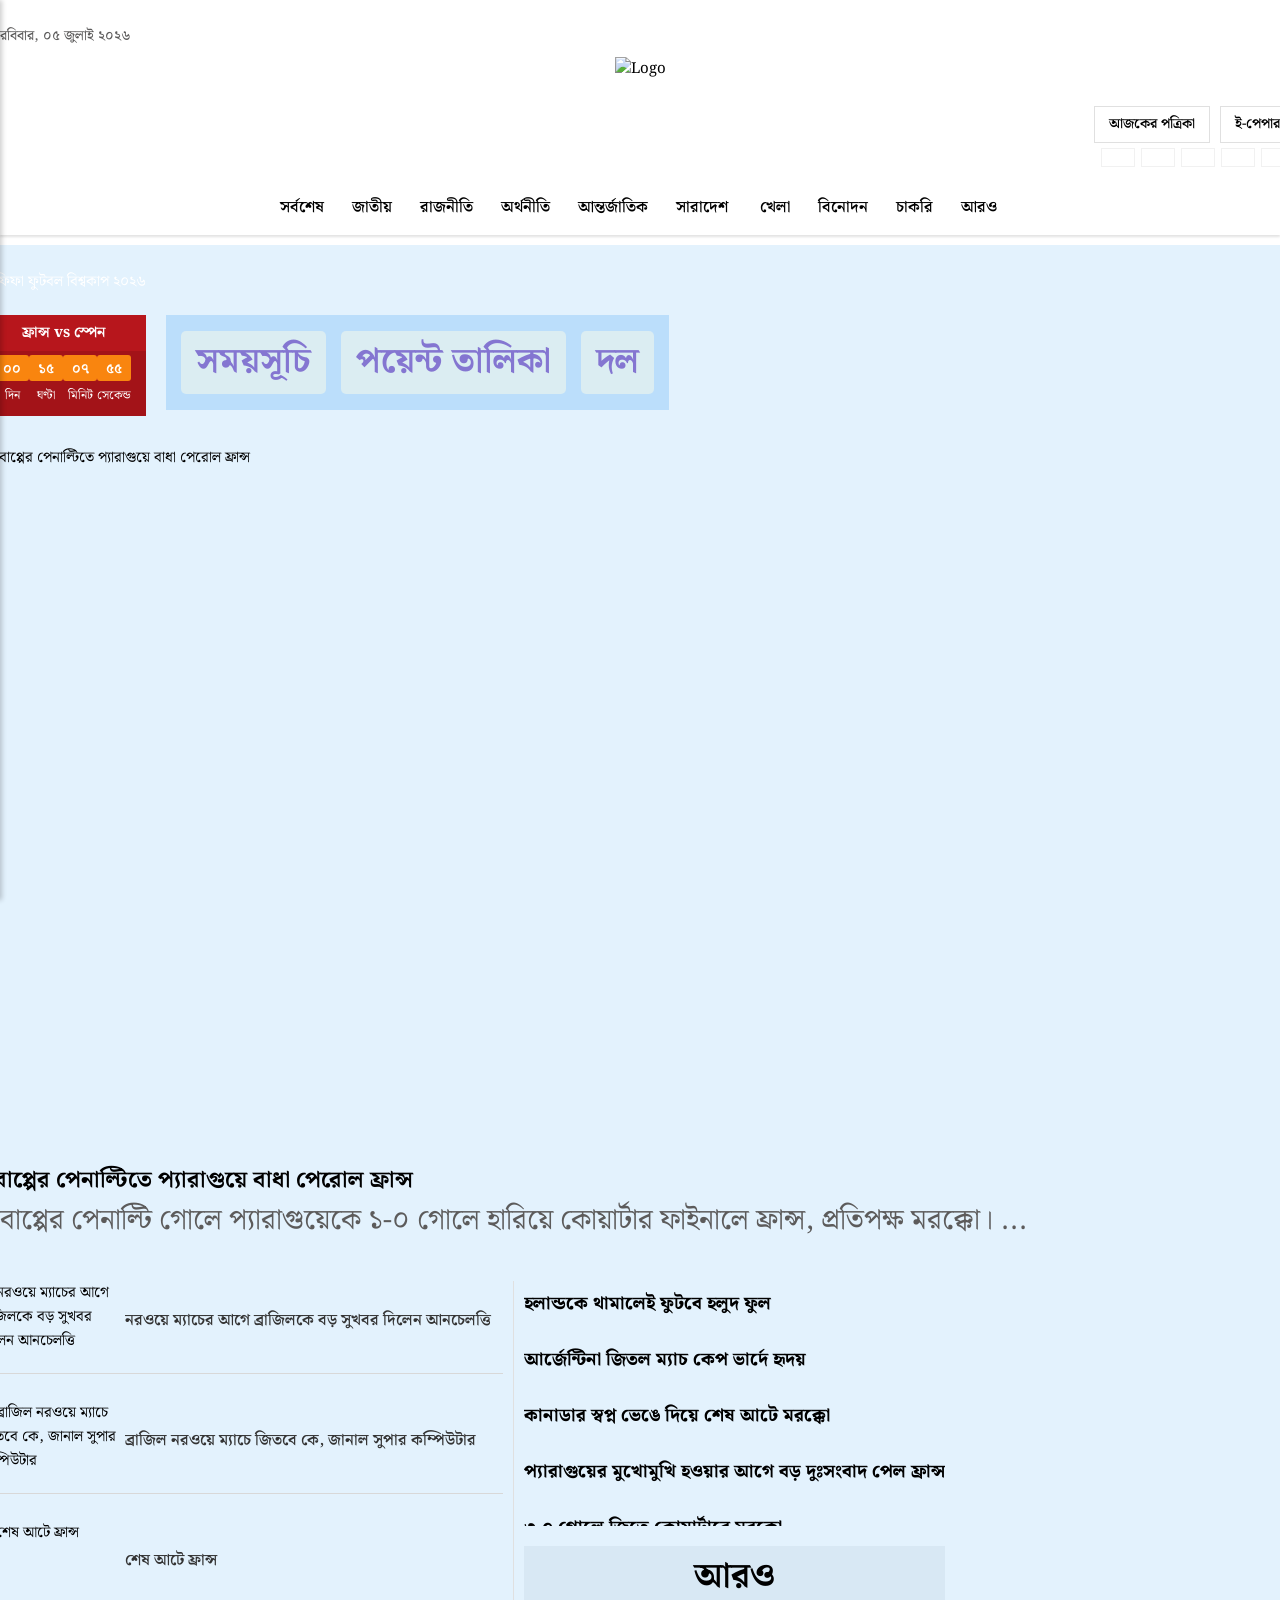
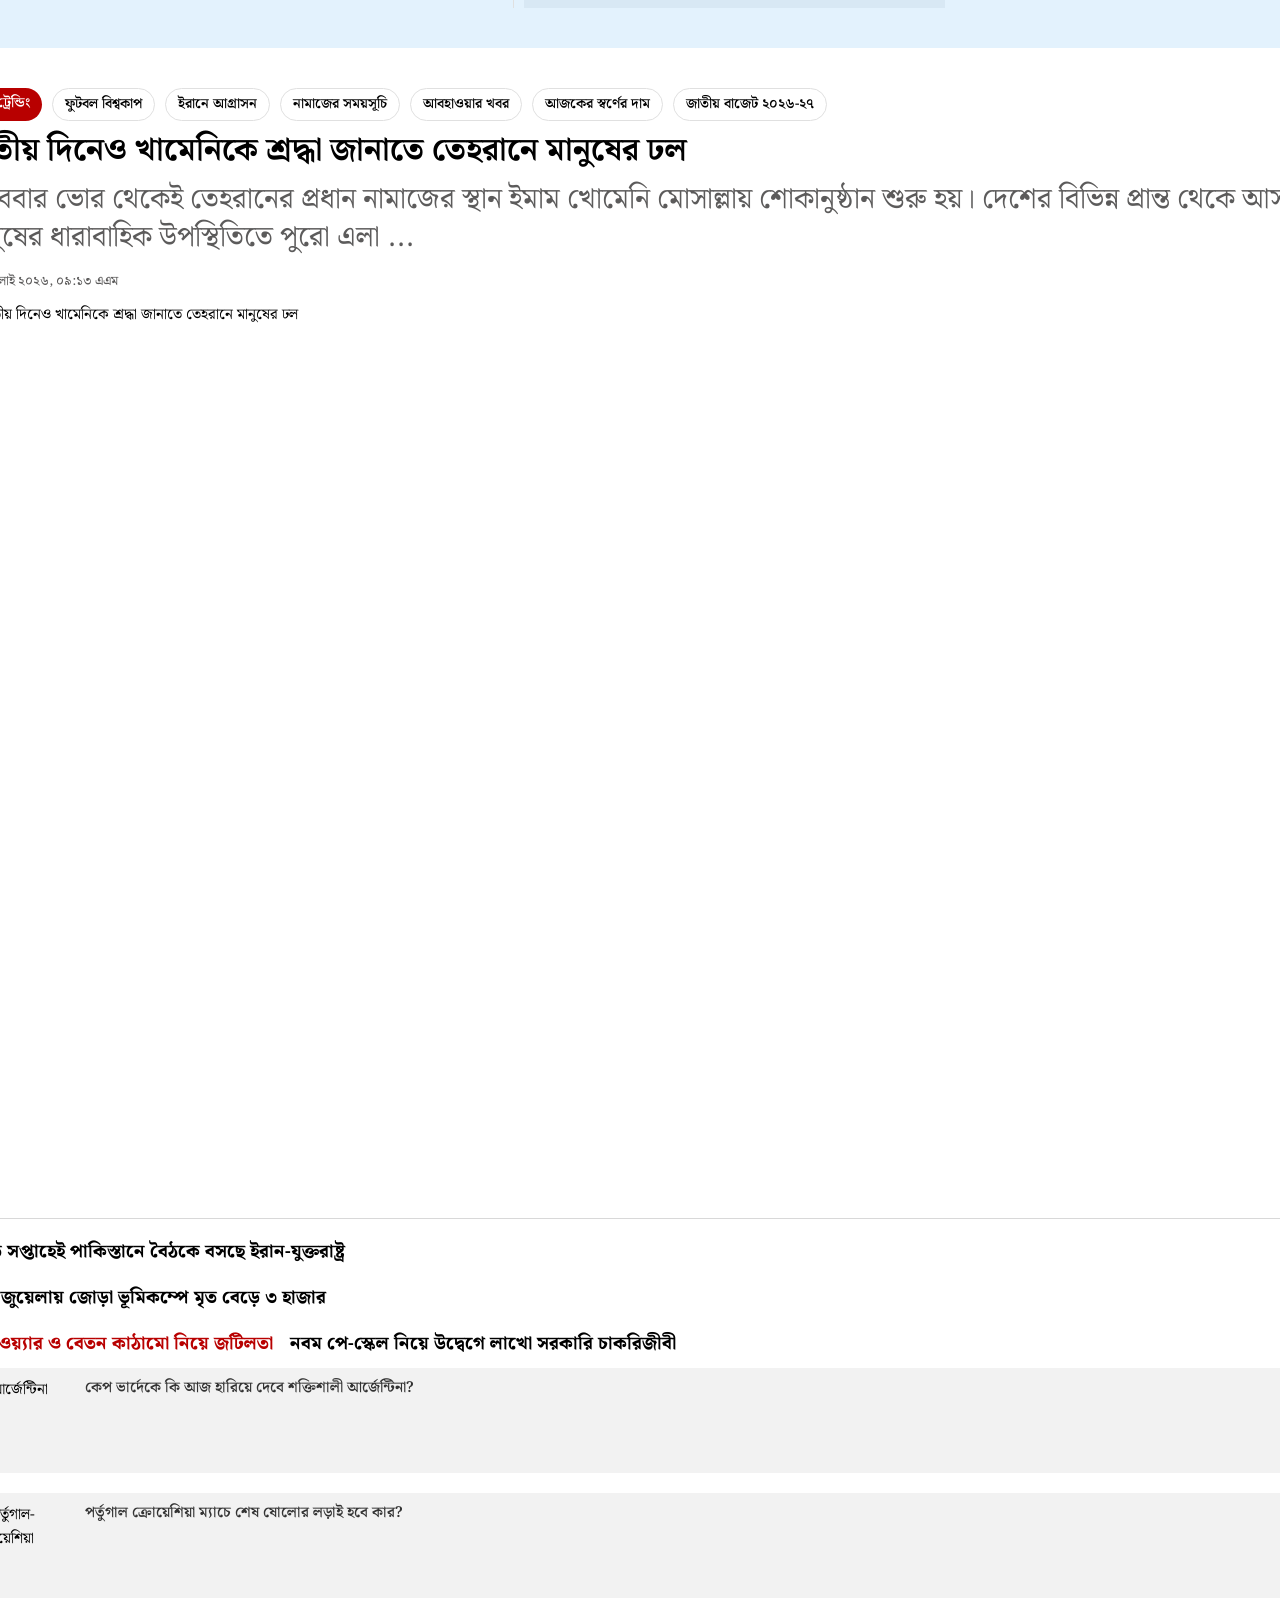
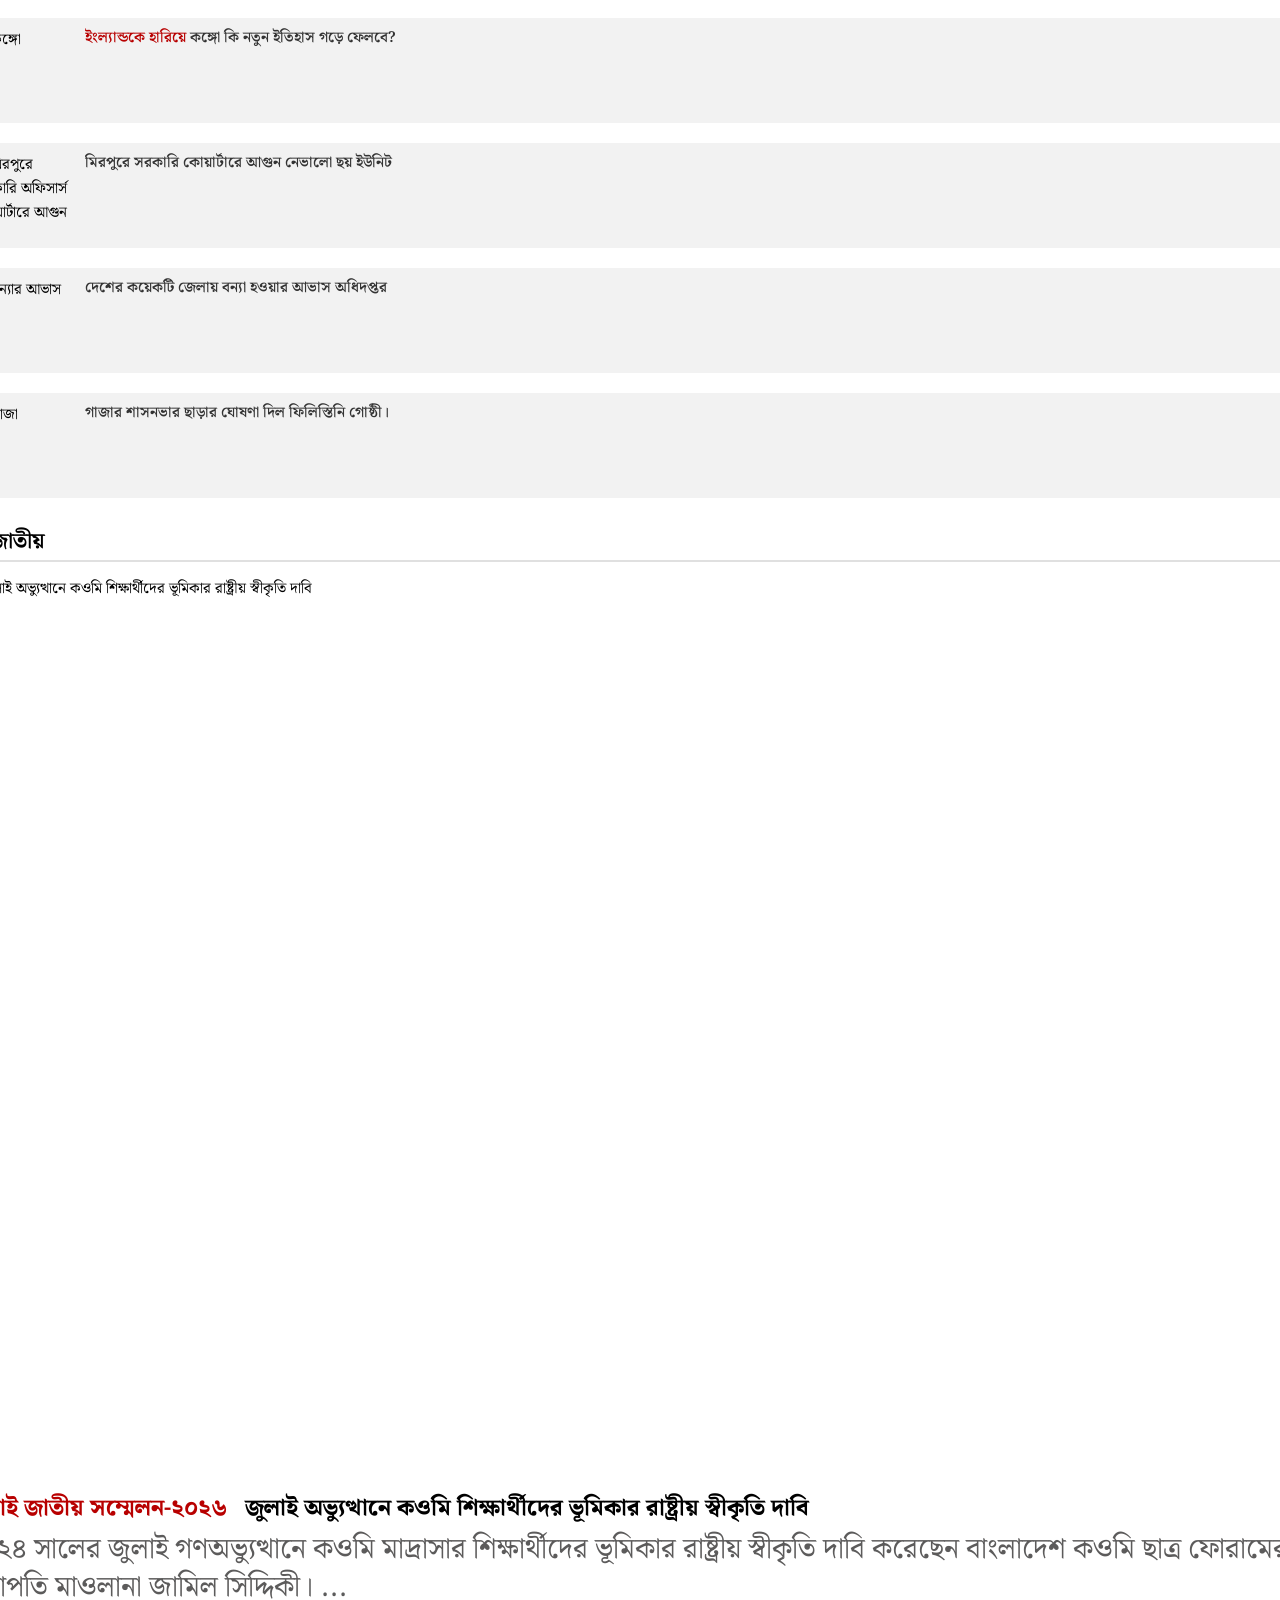
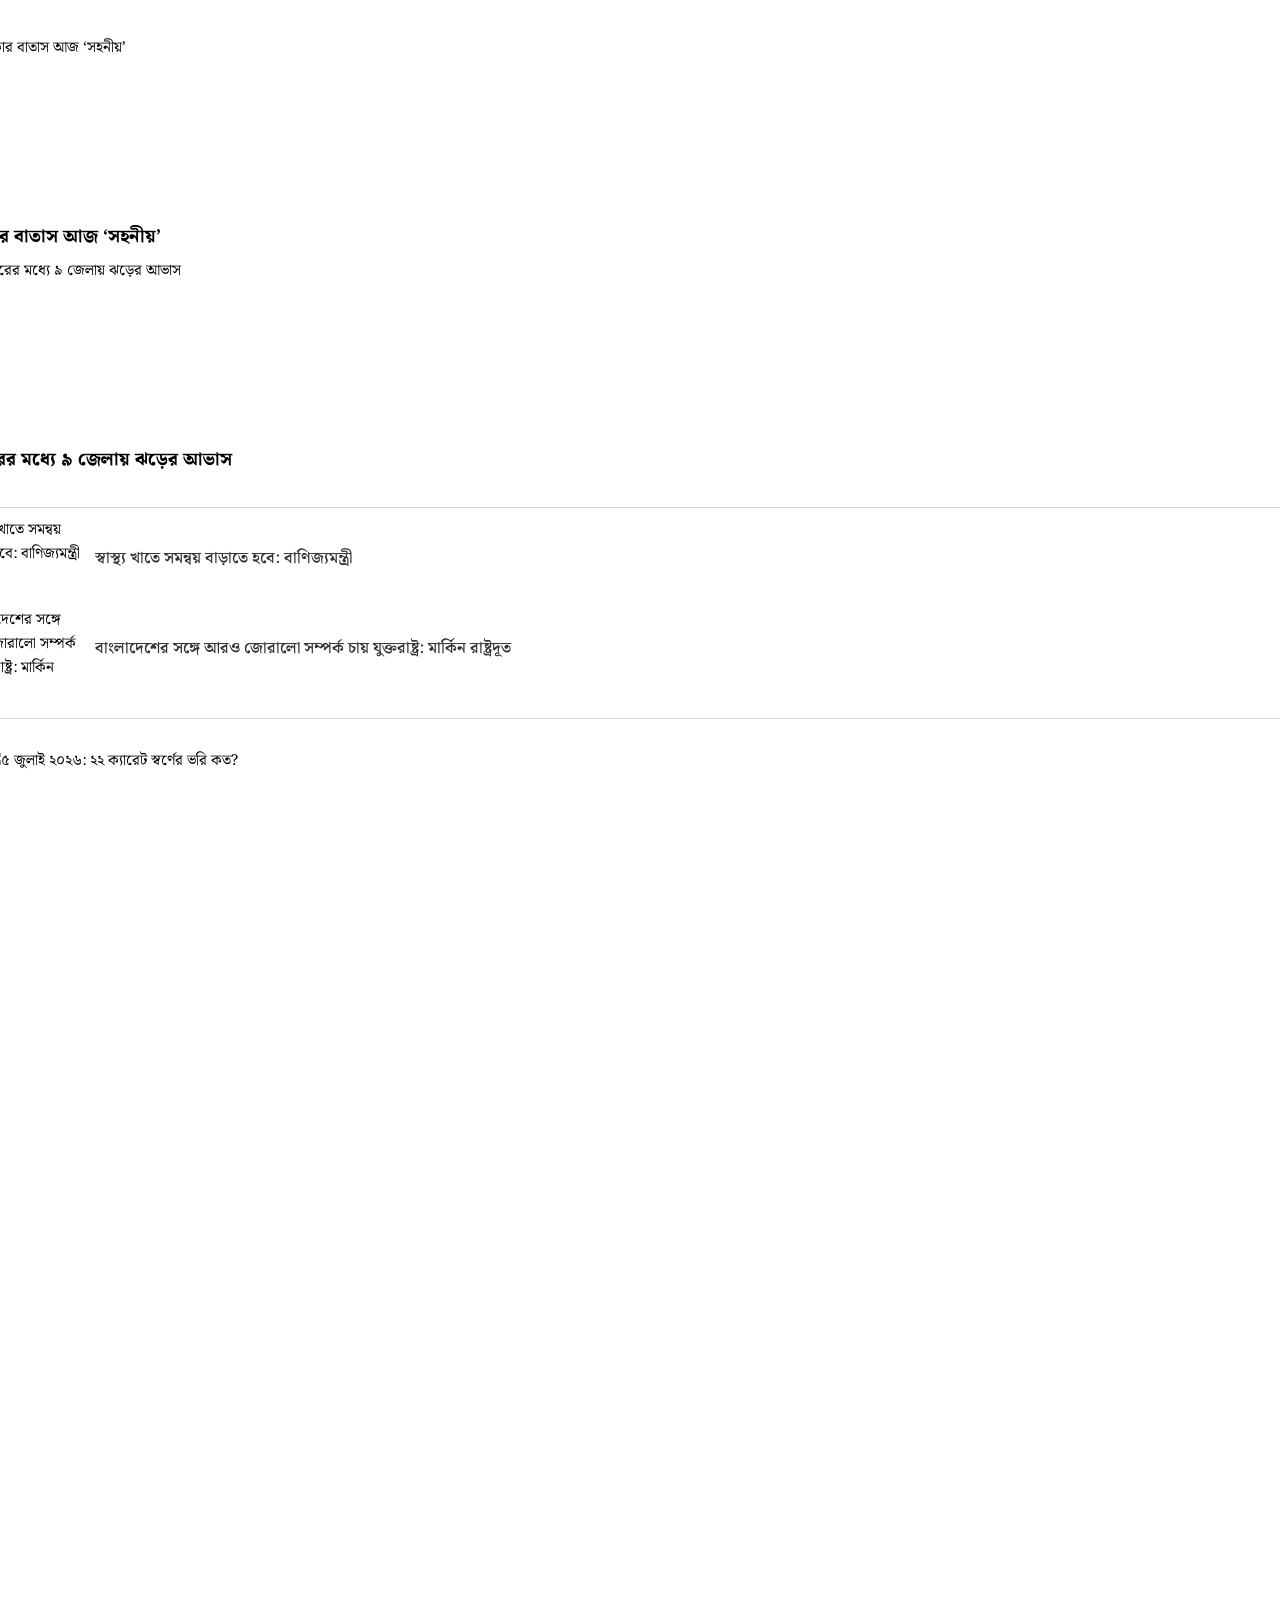
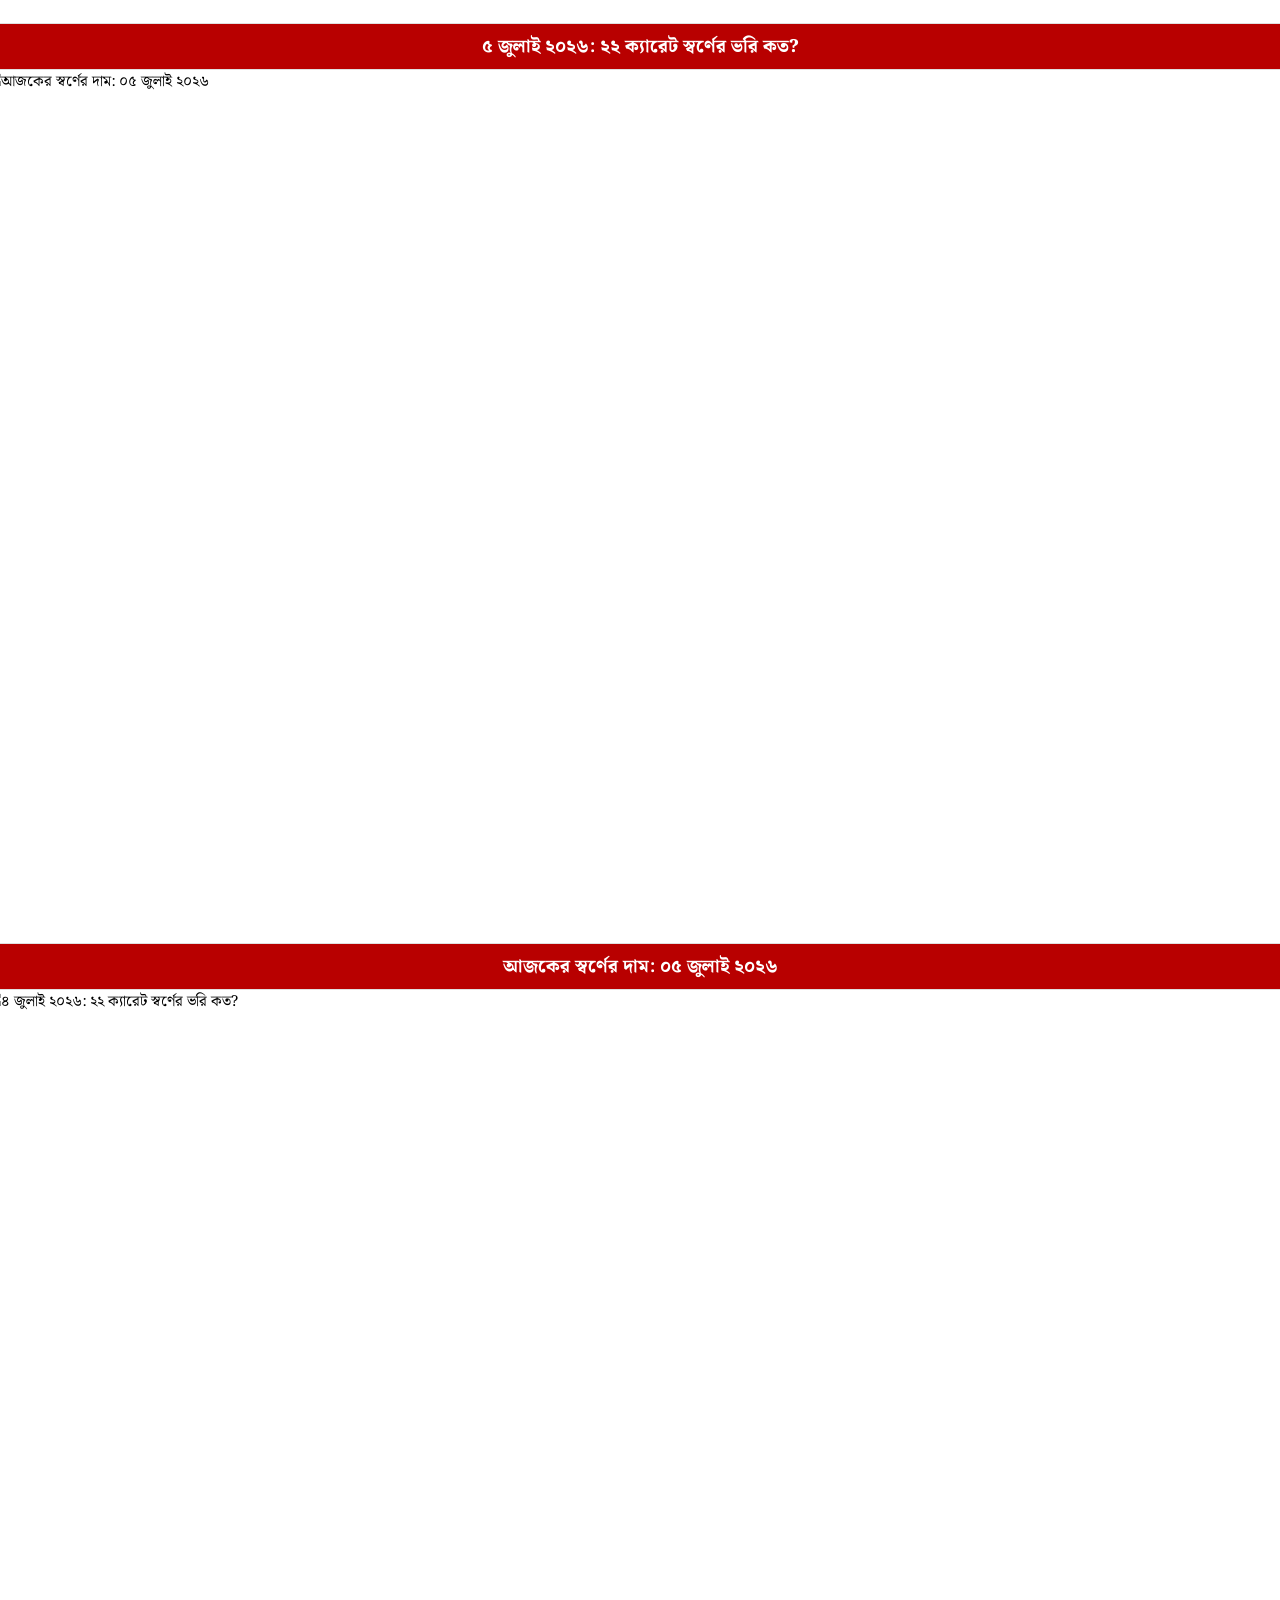
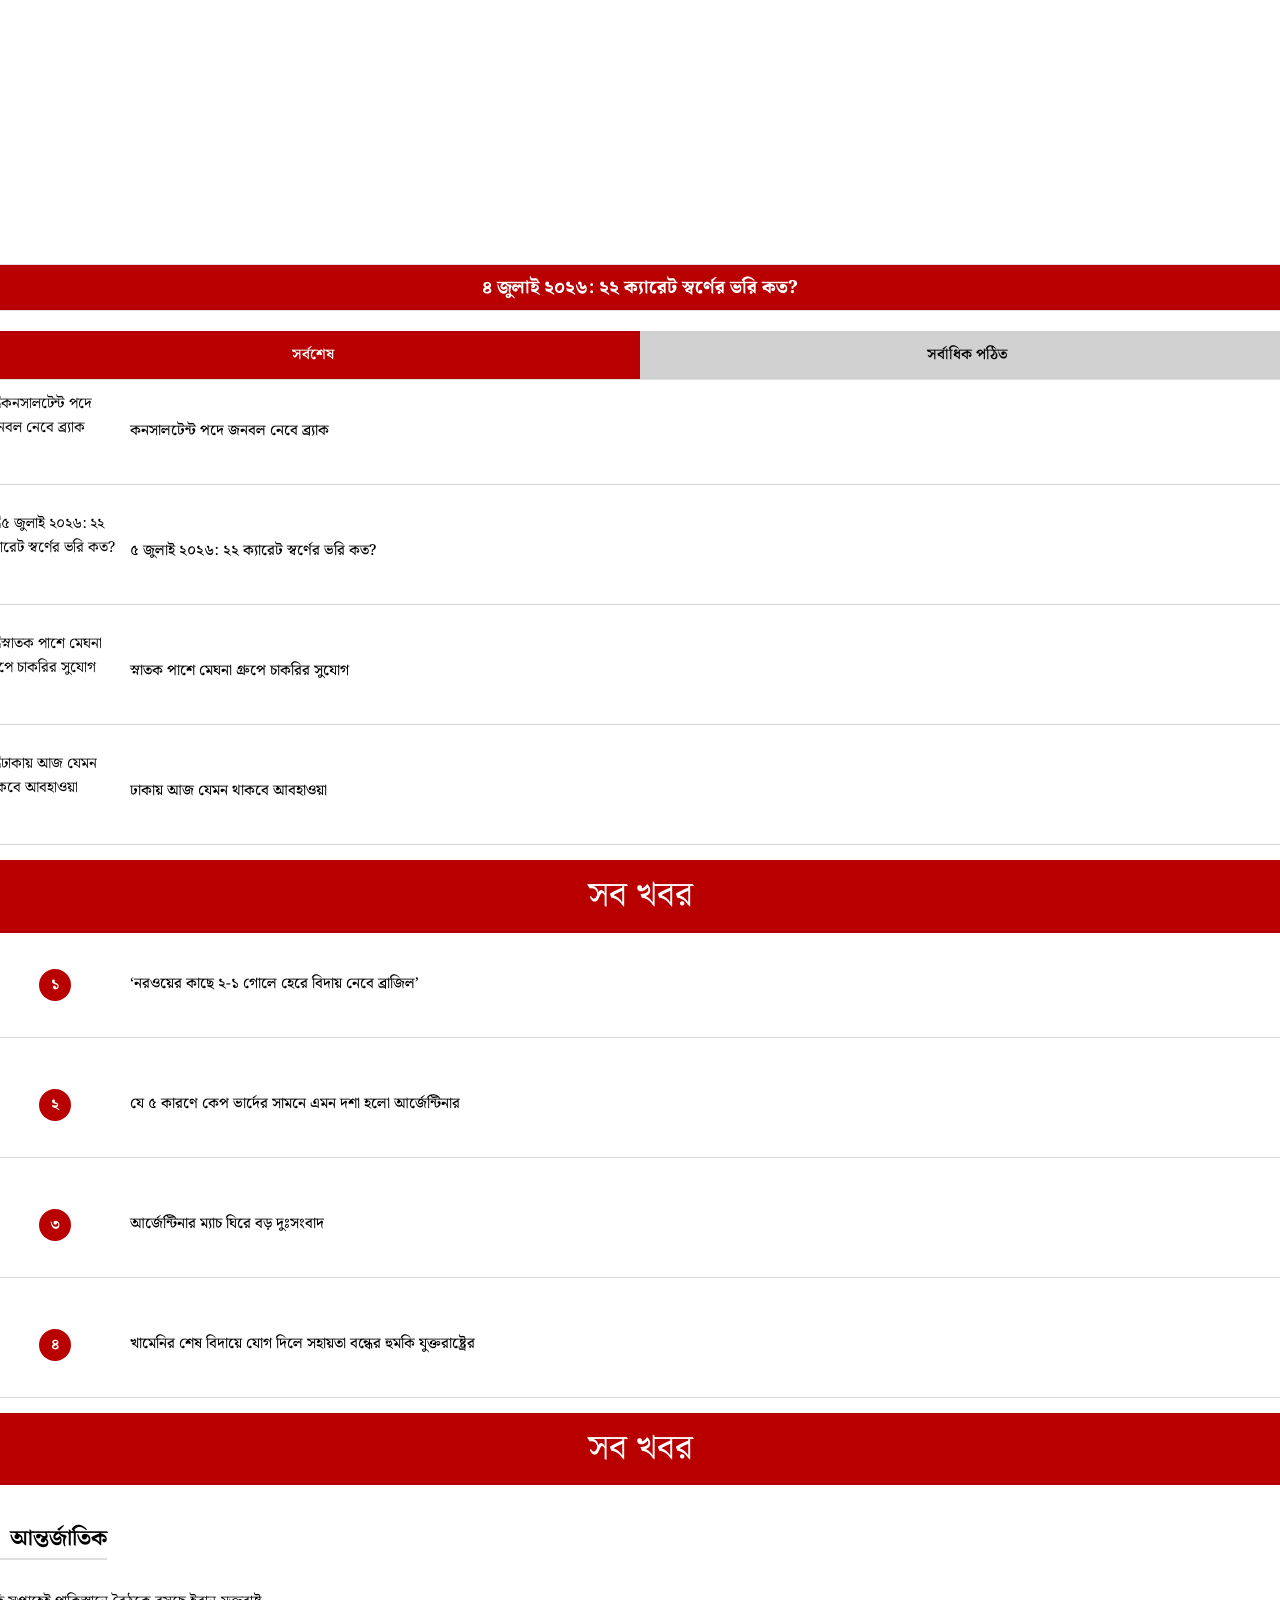
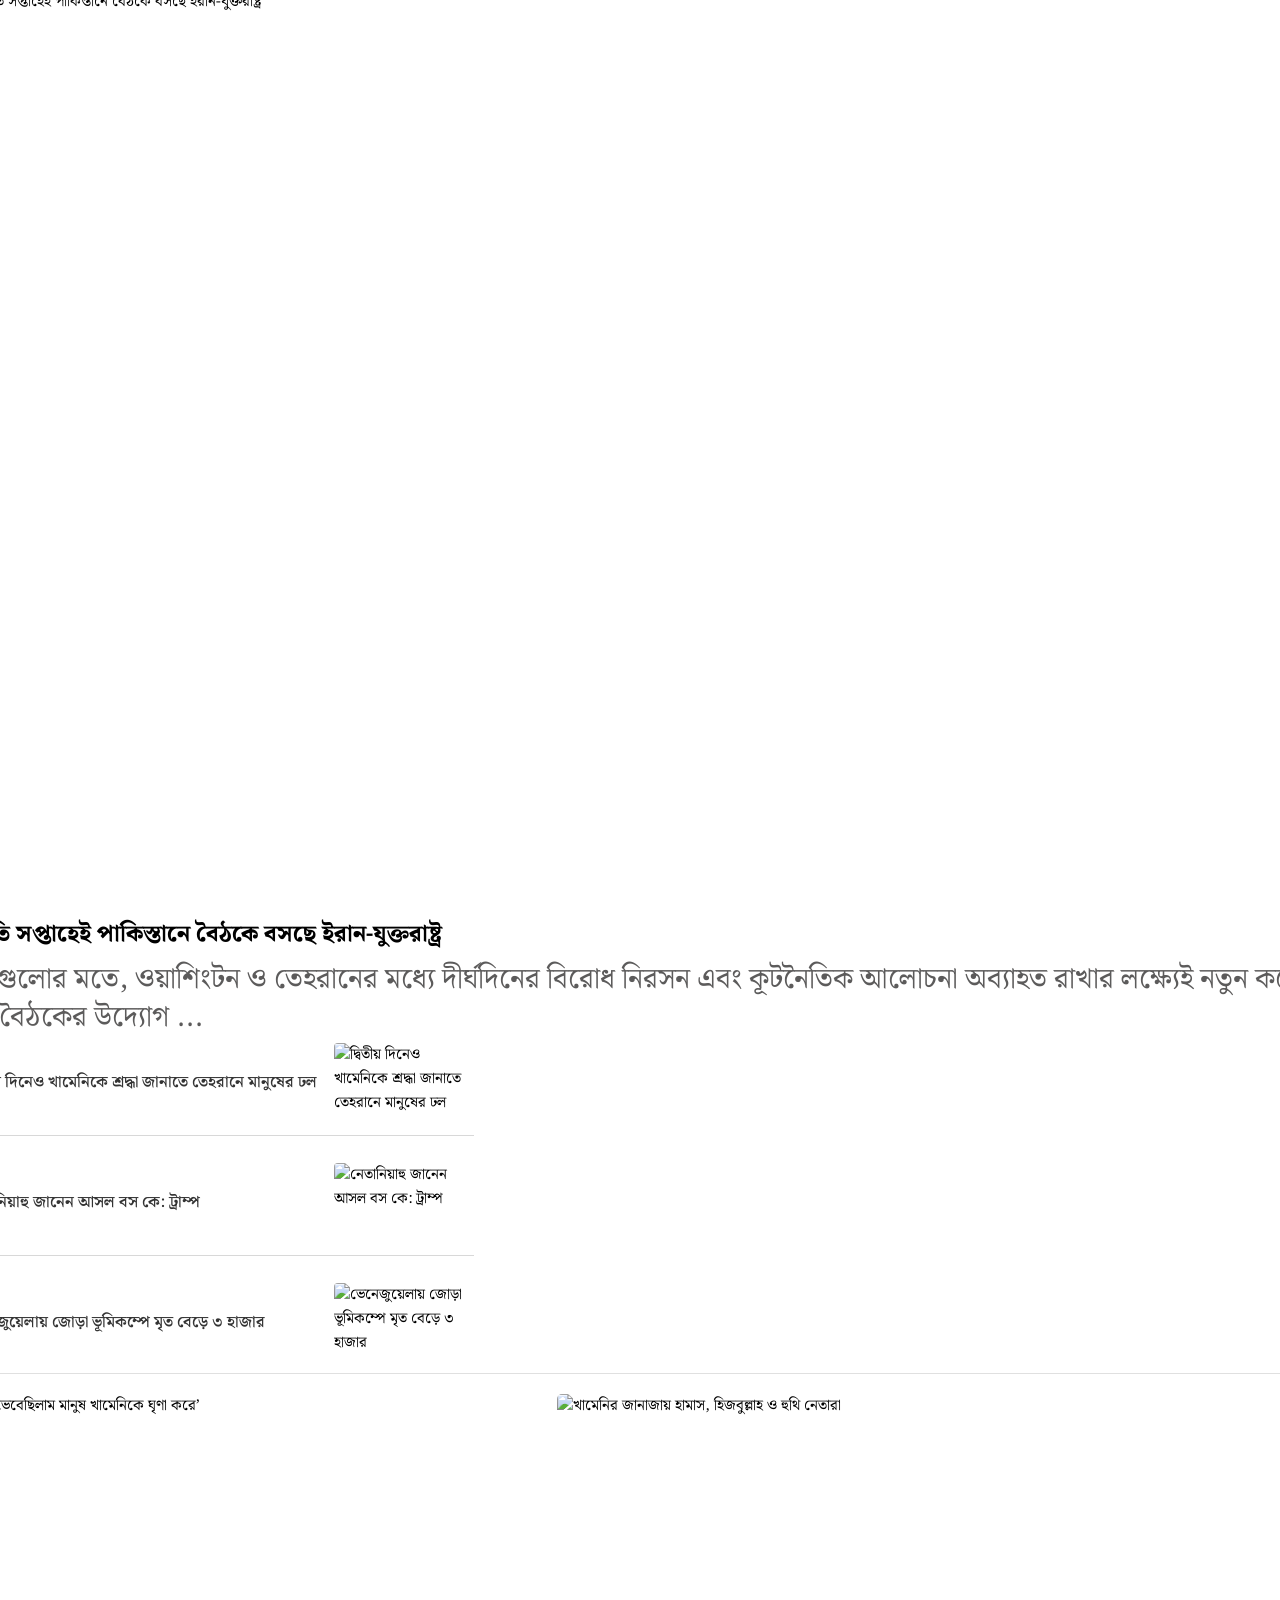
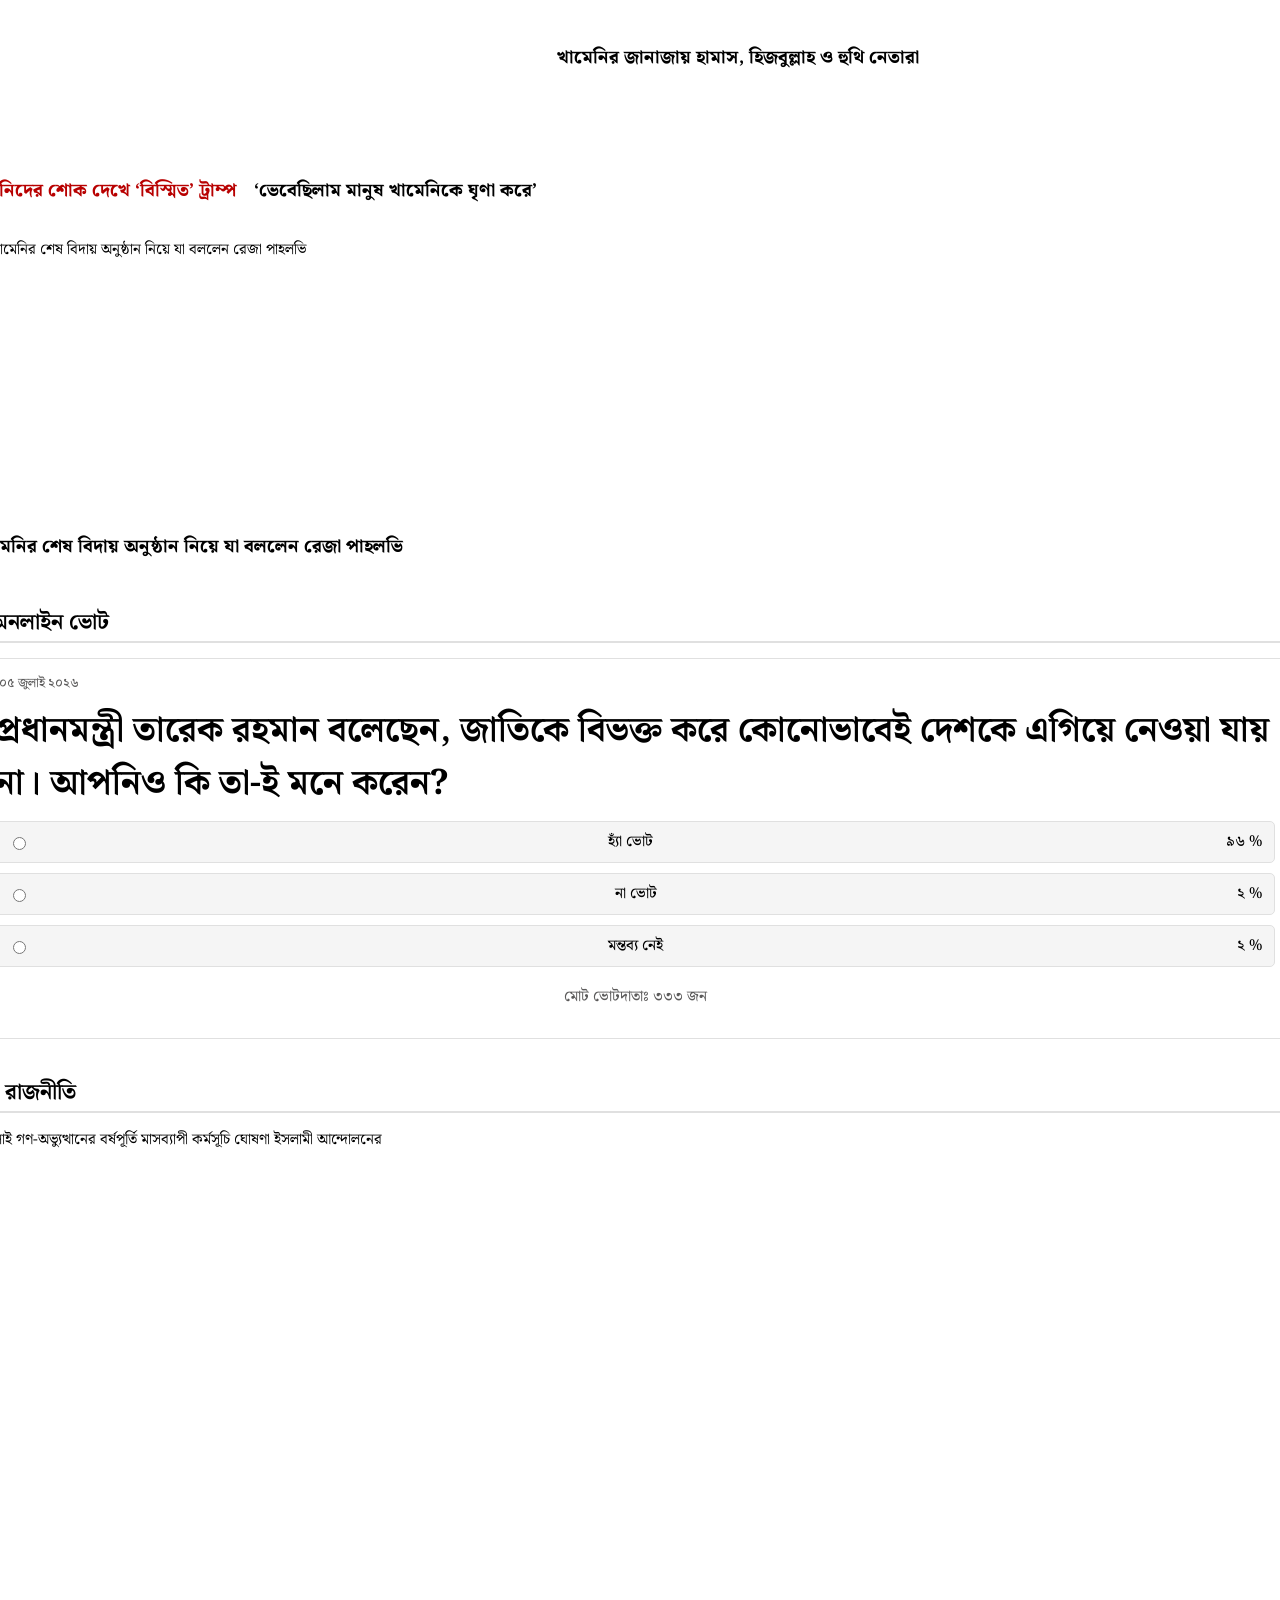
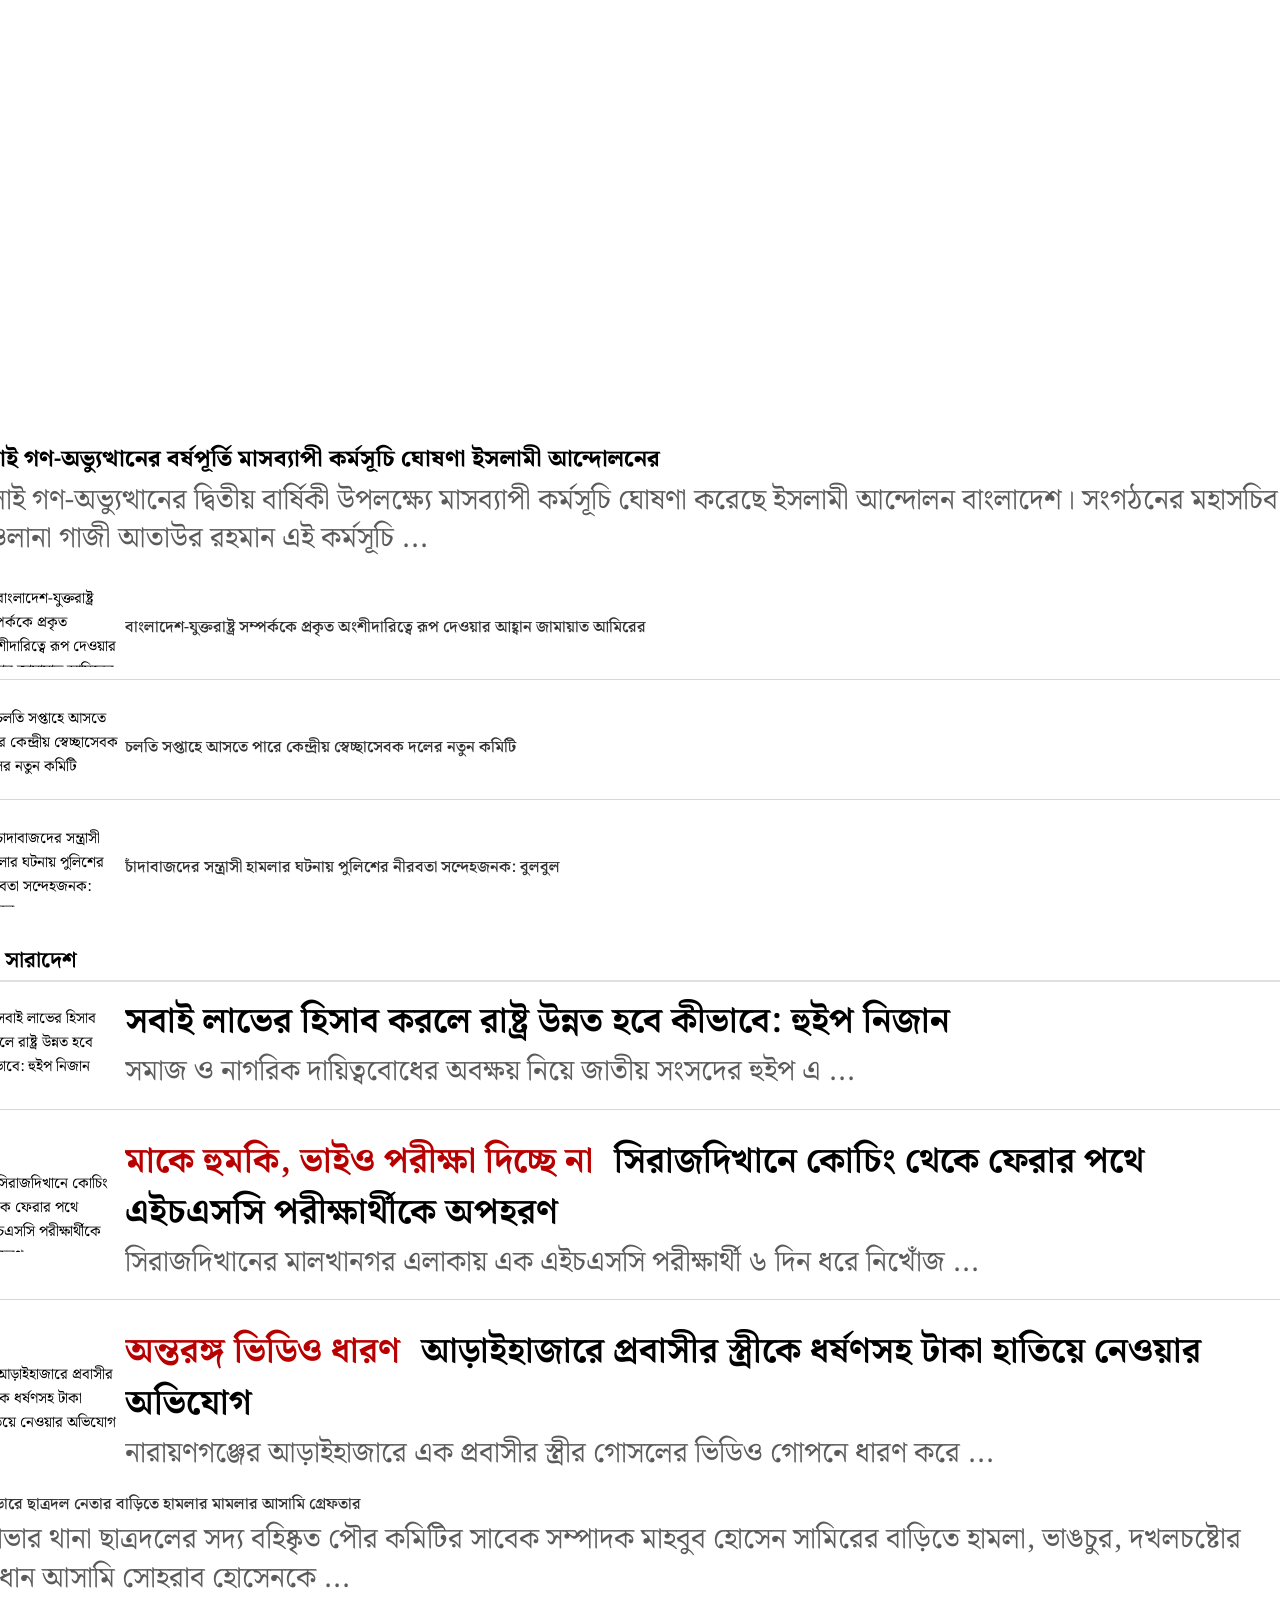
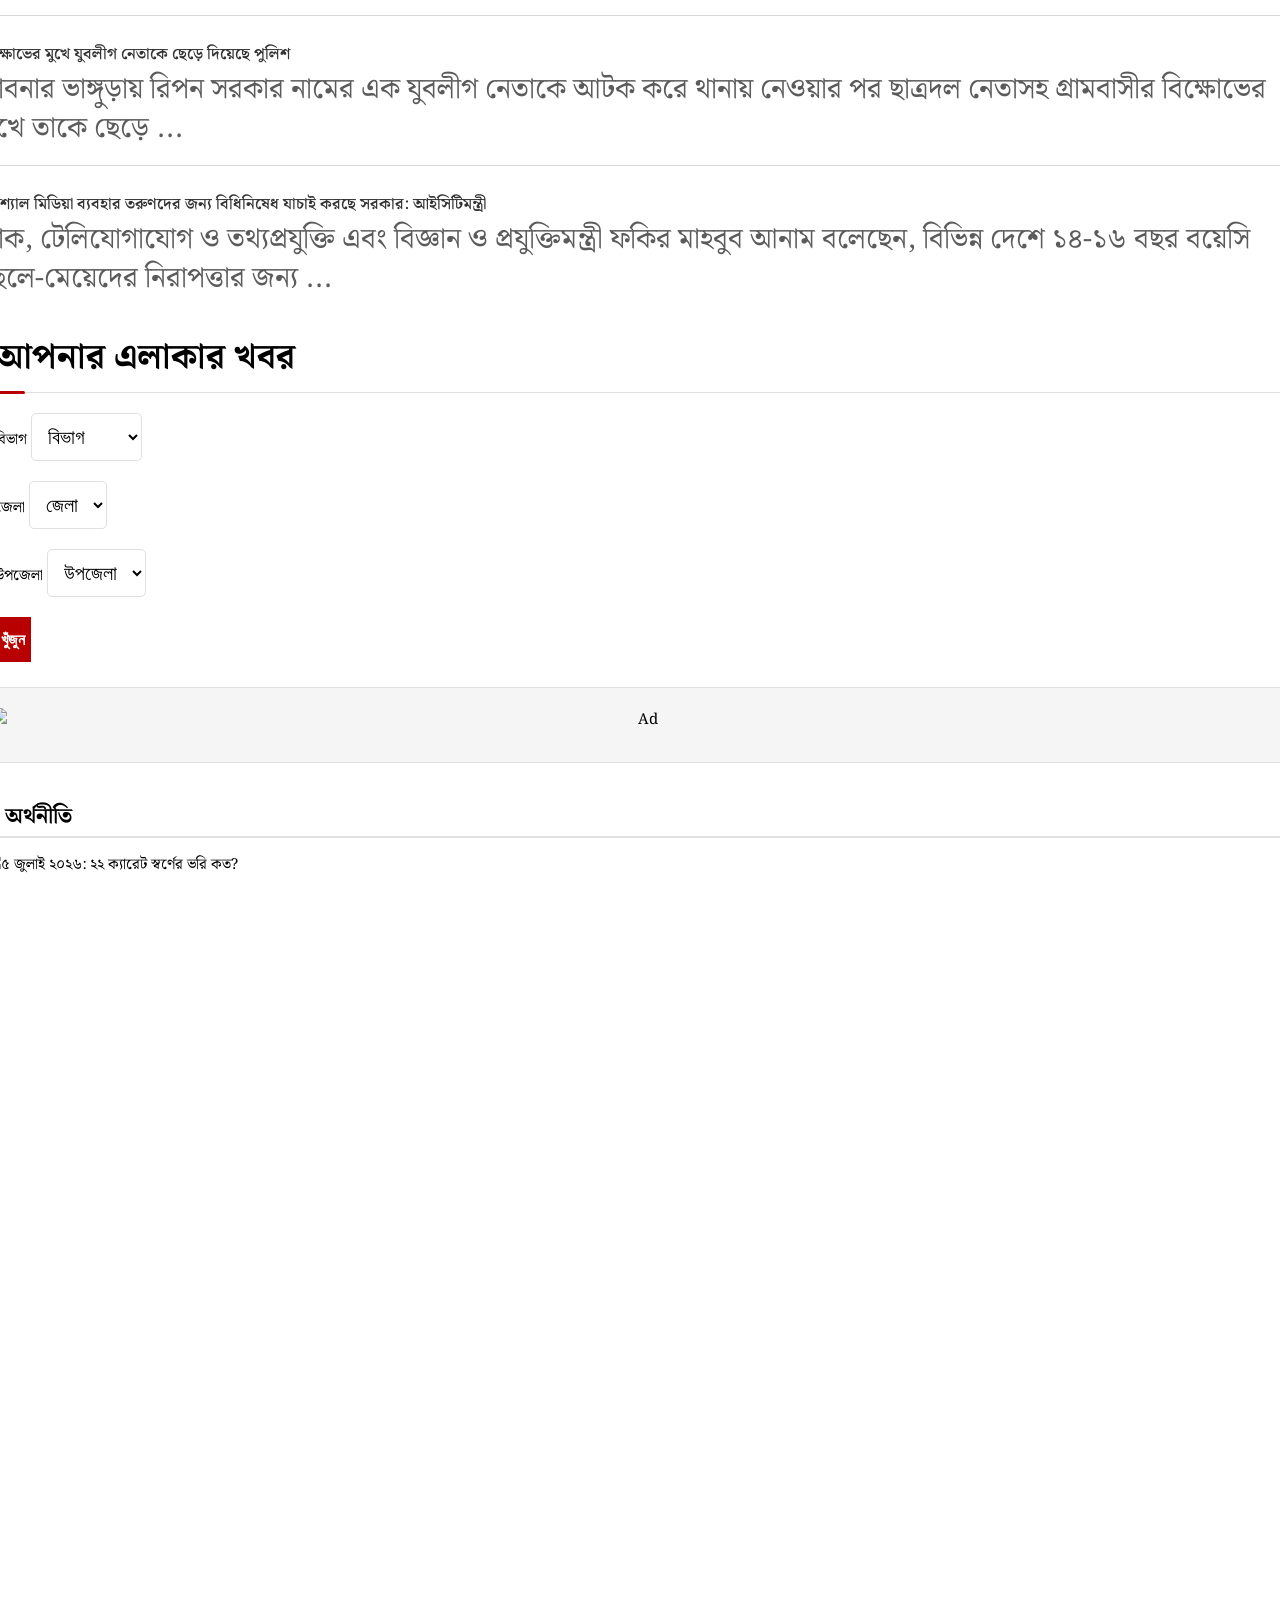
==== commit de5db84a: "Add files via upload" ====
--- a/index.html
+++ b/index.html
@@ -1,1354 +1,2267 @@
 <!DOCTYPE html>
 <html lang="bn">
 <head>
-    <meta charset="UTF-8">
-    <meta name="viewport" content="width=device-width, initial-scale=1.0">
-    <title>Asia Post: Dhaka Based Bangla News Portal</title>
-    <meta name="description" content="Asia Post is a fast-growing news and multimedia portal delivering the latest news, sports, entertainment, opinion, and video content in both Bengali and English.">
-
-    <link rel="stylesheet" href="https://cloudflare.com">
-    <!-- Favicon -->
-	<link rel="icon" type="image/png" sizes="32x32" href="logo.png">
-    
-    <!-- Bootstrap CSS -->
-    <link href="https://cdn.jsdelivr.net/npm/bootstrap@5.3.3/dist/css/bootstrap.min.css" rel="stylesheet">
-    <link rel="stylesheet" href="https://cdn.jsdelivr.net/npm/bootstrap-icons@1.11.3/font/bootstrap-icons.min.css">
-    
-    <!-- Custom CSS -->
-    <link rel="stylesheet" href="style.css">
+	<meta charset="utf-8">
+	<meta http-equiv="X-UA-Compatible" content="IE=edge">
+	<meta name="viewport" content="width=device-width, initial-scale=1">
+	<title>Jugantor | Bangla News Today | BD News Today | Breaking News</title>
+	<meta name="description" content="Jugantor: Latest Bangla News Today and BD News Today. সব খবর সবার আগে পেতে আমাদের সাথেই থাকুন। ব্রেকিং নিউজ, রাজনীতি, বিনোদন ও খেলার সব আপডেট নিউজ সবার আগে পেতে ভিজিট করুন।">
+	<meta name="theme-color" content="rgb(184, 0, 0)">
+
+	<!-- Favicon -->
+	<link rel="icon" type="image/png" sizes="32x32" href="https://cdn.jugantor.com/uploads/settings/favicon.png">
+
+	<!-- Google Fonts: Noto Serif Bengali -->
+	<link rel="preconnect" href="https://fonts.googleapis.com">
+	<link rel="preconnect" href="https://fonts.gstatic.com" crossorigin>
+	<link href="https://fonts.googleapis.com/css2?family=Noto+Serif+Bengali:wght@100..900&display=swap" rel="stylesheet">
+
+	<!-- Bootstrap 3.7 CSS -->
+	<link rel="stylesheet" type="text/css" href="https://www.jugantor.com/assets/vendors/bootstrap3.7/css/bootstrap.min.css">
+	<!-- Font Awesome 6 -->
+	<link rel="stylesheet" type="text/css" href="https://www.jugantor.com/assets/vendors/fontawesome6/css/fontawesome.css">
+	<link rel="stylesheet" type="text/css" href="https://www.jugantor.com/assets/vendors/fontawesome6/css/brands.css">
+	<link rel="stylesheet" type="text/css" href="https://www.jugantor.com/assets/vendors/fontawesome6/css/solid.css">
+	<!-- FlexSlider CSS -->
+	<link rel="stylesheet" href="https://www.jugantor.com/assets/vendors/flex-gallery/flexslider.css" type="text/css" media="screen">
+	<!-- Datepicker CSS -->
+	<link rel="stylesheet" type="text/css" href="https://www.jugantor.com/assets/vendors/datepicker/bootstrap-datepicker.min.css">
+
+	<!-- Custom CSS -->
+	<link rel="stylesheet" type="text/css" href="style.css">
 </head>
 <body>
-    <!-- ================= HEADER ================= -->
-<div style="position: sticky; top: 0; z-index: 1060;">
-    <header class="site-header">
-
-        <div class="container">
-
-            <div class="header-wrapper">
-
-                <!-- LEFT -->
-                <div class="header-left">
-
-                    <button
-                        class="btn-clean menu-btn"
-                        type="button"
-                        data-bs-toggle="collapse"
-                        data-bs-target="#navMenu"
-                        aria-label="Menu">
-
-                        <svg width="24" height="24" viewBox="0 0 20 20" fill="currentColor">
-                            <path fill-rule="evenodd"
-                                d="M3 5a1 1 0 011-1h12a1 1 0 110 2H4a1 1 0 01-1-1zM3 10a1 1 0 011-1h12a1 1 0 110 2H4a1 1 0 01-1-1zM9 15a1 1 0 011-1h6a1 1 0 110 2h-6a1 1 0 01-1-1z"
-                                clip-rule="evenodd">
-                            </path>
-                        </svg>
-
-                    </button>
-
-                </div>
-
-                <!-- CENTER -->
-
-                <div class="header-logo">
-
-                    <a href="/">
-                        <img src="logo.png" alt="Asia Post Logo">
-                    </a>
-
-                </div>
-
-                <!-- RIGHT -->
-
-                <!-- Action Buttons (Right Aligned) -->
-                <div class="header-right">
-                    <!-- Search Icon -->
-                    <button class="btn-clean" aria-label="Search">
-                        <svg height="20" width="20" viewBox="0 0 512 512" fill="currentColor">
-                            <path d="M505 442.7L405.3 343c-4.5-4.5-10.6-7-17-7H372c27.6-35.3 44-79.7 44-128C416 93.1 322.9 0 208 0S0 93.1 0 208s93.1 208 208 208c48.3 0 92.7-16.4 128-44v16.3c0 6.4 2.5 12.5 7 17l99.7 99.7c9.4 9.4 24.6 9.4 33.9 0l28.3-28.3c9.4-9.4 9.4-24.6.1-34zM208 336c-70.7 0-128-57.2-128-128 0-70.7 57.2-128 128-128 70.7 0 128 57.2 128 128 0 70.7-57.2 128-128 128z"></path>
-                        </svg>
-                    </button>
-
-                    <!-- Language Link -->
-                    <a href="/english" class="text-decoration-none text-dark fw-semibold fs-5">
-                        <span class="desktop-text text-secondary-custom">English</span>
-                        <span class="mobile-text text-secondary-custom">EN</span>
-                    </a>
-                </div>
-
-            </div>
-
-        </div>
-
-    </header>
-
-    <!-- ================= NAVBAR ================= -->
-
-    <nav class="desktop-navbar navbar navbar-expand-lg border-top border-bottom bg-white">
-
-        <div class="container">
-
-            <div class="collapse navbar-collapse" id="navMenu">
-
-                <ul class="navbar-nav mx-auto">
-
-                    <li class="nav-item"><a class="nav-link" href="todays-news">সর্বশেষ</a></li>
-                    <li class="nav-item"><a class="nav-link" href="shorts">সংক্ষেপ</a></li>
-                    <li class="nav-item"><a class="nav-link" href="kotha">কথা</a></li>
-                    <li class="nav-item"><a class="nav-link" href="bangladesh">বাংলাদেশ</a></li>
-                    <li class="nav-item"><a class="nav-link" href="politics">রাজনীতি</a></li>
-                    <li class="nav-item"><a class="nav-link" href="country-news">সারাদেশ</a></li>
-                    <li class="nav-item"><a class="nav-link" href="world">বিশ্ব</a></li>
-                    <li class="nav-item"><a class="nav-link" href="ap-special">স্পেশাল</a></li>
-                    <li class="nav-item"><a class="nav-link" href="sports">খেলা</a></li>
-                    <li class="nav-item"><a class="nav-link" href="entertainment">বিনোদন</a></li>
-                    <li class="nav-item"><a class="nav-link" href="business-news">বাণিজ্য</a></li>
-                    <li class="nav-item"><a class="nav-link" href="education">শিক্ষা</a></li>
-                    <li class="nav-item"><a class="nav-link" href="lifestyle">জীবন</a></li>
-                    <li class="nav-item"><a class="nav-link" href="opinion">মতামত</a></li>
-                    <li class="nav-item"><a class="nav-link" href="video">ভিডিও</a></li>
-
-                </ul>
-
-            </div>
-
-        </div>
-
-    </nav>
-</div>
-
-    <!-- Main Content -->
-    <main class="main-content py-4">
-        <div class="container banner-container">
-            <a href="#" class="d-block group">
-                <img src="https://images.asia-post.com/mimages/c019e929-7531-42f6-a6df-66b9bac71327_02_1248X120.png" 
-                    alt="Banner Advertisement" 
-                    class="img-fluid w-100 banner-image">
-            </a>
-        </div>
-        <section class="container banner-container">
-            <div class="row g-4">
-                <div class="col-lg-3 d-none d-lg-block border-end border-start-0">
-                    <div class="sticky-top" style="top: 80px;">
-                        <a href="world" class="group text-decoration-none">
-                            <div class="position-relative overflow-hidden mb-4 shadow-sm" style="height: 250px;">
-                                <img src="https://images.asia-post.com/original_images/NewsLabAsiaPost03f36de9-ce3d-4b45-bcef-837121e38616.jpg" 
-                                    class="w-100 h-100 object-fit-cover" alt="ভারতে ফিরিয়ে নেওয়া হলো বাংলাদেশে পুশইন করা চারজনকে">
-                                <div class="position-absolute bottom-0 w-100 p-3 text-white " 
-                                    style="background: linear-gradient(to top, rgba(0,0,0,0.9), transparent);">
-                                    <h5 class="fw-bold m-0">ভারতে ফিরিয়ে নেওয়া হলো বাংলাদেশে পুশইন করা চারজনকে</h5>
+
+	<!-- ===================== DESKTOP HEADER ===================== -->
+	<header class="desktopHeader">
+		<div class="container bgWhite marginT10">
+			
+			<div class="row">
+				<div class="col-md-4">
+					<div class="desktopHeaderLogoLeftDiv">
+						<span class="mobile-menu-trigger visible-xs cursorPointer" style="display: inline-block; vertical-align: middle;">
+							<svg viewBox="0 0 16 16" width="24" height="24" xmlns="http://www.w3.org/2000/svg" fill="#373737" stroke="none" style="display: block;">
+								<path d="M0 2v12h16V2zm6 2h8v8H6z"></path>
+							</svg>
+						</span>
+
+						<span class="desktopSearchIcon cursorPointer mega-menu-trigger desktopClickLoadMenubarCategories">
+							<i class="fa fa-bars w17 colorBlack"></i>
+						</span>
+						<span class="desktopSearchIcon cursorPointer allMenu" style="display: none;"><i class="fa fa-times w17 colorBlack"></i></span>
+						<span class="desktopTodayDate todaysDate">রবিবার, ০৫ জুলাই ২০২৬</span>
+					</div>
+				</div>
+				<div class="col-md-4">
+					<div class="text-center padding10">
+						<a aria-label="Logo" href="index.html"><img src="https://cdn.jugantor.com/uploads/settings/logo-black.png" alt="Logo" height="50"></a>
+					</div>
+				</div>
+				<div class="col-md-4">
+					<div class="desktopHeaderLogoRightDiv">
+						<a class="borderRadius0" aria-label="আজকের পত্রিকা" href="#/todays-paper">আজকের পত্রিকা</a>
+						<a class="borderRadius0" aria-label="ই-পেপার" href="https://epaper.jugantor.com" target="_blank">ই-পেপার</a>
+					</div>
+					<div class="topSocialIcon text-right">
+						<a aria-label="Facebook" href="https://www.facebook.com/DainikJugantor" target="_blank" class="fa fa-brands fa-facebook borderRadius0"></a>
+						<a aria-label="Twitter" href="https://twitter.com/DailyJugantor" target="_blank" class="fa fa-brands fa-x-twitter borderRadius0"></a>
+						<a aria-label="Linkedin" href="https://www.linkedin.com/company/daily-jugantor/" target="_blank" class="fa fa-brands fa-linkedin borderRadius0"></a>
+						<a aria-label="Instagram" href="https://www.instagram.com/dainikjugantor/" target="_blank" class="fa fa-brands fa-instagram borderRadius0"></a>
+						<a aria-label="Youtube" href="https://www.youtube.com/c/DailyJugantorYouTube?sub_confirmation=1" target="_blank" class="fa fa-brands fa-youtube borderRadius0"></a>
+					</div>
+				</div>
+			</div>
+		</div>
+		<!-- ===================== NAVBAR ===================== -->
+		<nav id="navbar_top" class="navbar navbar-expand-lg bgWhite">
+			<div class="container">
+				<div class="row">
+					<!-- Sticky logo (hidden until scroll) -->
+					<div class="col-md-1 stickyHeaderLogoDiv">
+						<div class="text-left stickyLogo marginT5 marginB5" style="display: none;">
+							<a aria-label="Logo" href="#"><img src="https://cdn.jugantor.com/uploads/settings/logo-black.png" alt="Logo" height="40" class="marginT2"></a>
+						</div>
+					</div>
+
+					<!-- Main menu -->
+					<div class="col-md-10 text-center stickyHeaderMenuDiv paddingLR0">
+						<div class="headerMenuWraperDiv">
+							<div class="headerMenu">
+								<ul>
+									<li><a aria-label="সর্বশেষ" href="#/latest">সর্বশেষ</a></li>
+									<li><a aria-label="জাতীয়" href="national.html">জাতীয়</a></li>
+									<li><a aria-label="রাজনীতি" href="#/politics">রাজনীতি</a></li>
+									<li><a aria-label="অর্থনীতি" href="#/economics">অর্থনীতি</a></li>
+									<li><a aria-label="আন্তর্জাতিক" href="#/international">আন্তর্জাতিক</a></li>
+									<li class="dropdown">
+										<!-- Updated with standardized classes -->
+										<a href="#" class="moreClickLoadMenubarCategories countryCategory" data-toggle="dropdown" aria-haspopup="true" aria-expanded="false">
+											সারাদেশ <i class="fa fa-angle-down"></i>
+										</a>
+										<!-- Removed 'textCenter' which caused the alignment issue -->
+										<div class="dropdown-menu dropdown-menu-right customMoreDropdown" aria-labelledby="dLabel">
+											<ul class="moreLoadMenubarCategories">
+												<li><a href="#/location" class="colorBlack hoverRed textDecorationNone">জেলার খবর</a></li>
+											</ul>
+										</div>
+									</li>
+									<li><a aria-label="খেলা" href="#/sports">খেলা</a></li>
+									<li><a aria-label="বিনোদন" href="#/entertainment">বিনোদন</a></li>
+									<li><a aria-label="চাকরি" href="#/job-seek">চাকরি</a></li>
+									<li class="dropdown">
+										<a href="#" class="moreClickLoadMenubarCategories" data-toggle="dropdown" aria-haspopup="true" aria-expanded="false">আরও <i class="fa fa-angle-down"></i></a>
+										<div class="dropdown-menu dropdown-menu-right customMoreDropdown" aria-labelledby="dLabel">
+											<ul class="scrollbar1 moreLoadMenubarCategories">
+												<li><a aria-label="জাতীয়" href="national.html" class="colorBlack hoverRed textDecorationNone">জাতীয়</a></li>
+												<li><a aria-label="রাজনীতি" href="#/politics" class="colorBlack hoverRed textDecorationNone">রাজনীতি</a></li>
+												<li><a aria-label="অর্থনীতি" href="#/economics" class="colorBlack hoverRed textDecorationNone">অর্থনীতি</a></li>
+												<li><a aria-label="আন্তর্জাতিক" href="#/international" class="colorBlack hoverRed textDecorationNone">আন্তর্জাতিক</a></li>
+												<li><a aria-label="সারাদেশ" href="#/country-news" class="colorBlack hoverRed textDecorationNone">সারাদেশ</a></li>
+												<li><a aria-label="রাজধানী" href="#/capital" class="colorBlack hoverRed textDecorationNone">রাজধানী</a></li>
+												<li><a aria-label="শিক্ষাঙ্গন" href="#/campus" class="colorBlack hoverRed textDecorationNone">শিক্ষাঙ্গন</a></li>
+												<li><a aria-label="খেলা" href="#/sports" class="colorBlack hoverRed textDecorationNone">খেলা</a></li>
+												<li><a aria-label="বিনোদন" href="#/entertainment" class="colorBlack hoverRed textDecorationNone">বিনোদন</a></li>
+												<li><a aria-label="ডাক্তার আছেন" href="#/doctor-available" class="colorBlack hoverRed textDecorationNone">ডাক্তার আছেন</a></li>
+												<li><a aria-label="চাকরি" href="#/job-seek" class="colorBlack hoverRed textDecorationNone">চাকরি</a></li>
+												<li><a aria-label="লাইফ স্টাইল" href="#/lifestyle" class="colorBlack hoverRed textDecorationNone">লাইফ স্টাইল</a></li>
+												<li><a aria-label="ইসলাম ও জীবন" href="#/islam-life" class="colorBlack hoverRed textDecorationNone">ইসলাম ও জীবন</a></li>
+												<li><a aria-label="বিজ্ঞান ও তথ্যপ্রযুক্তি" href="#/tech" class="colorBlack hoverRed textDecorationNone">বিজ্ঞান ও তথ্যপ্রযুক্তি</a></li>
+												<li><a aria-label="সাহিত্য" href="#/literature" class="colorBlack hoverRed textDecorationNone">সাহিত্য</a></li>
+												<li><a aria-label="চিত্র বিচিত্র" href="#/various" class="colorBlack hoverRed textDecorationNone">চিত্র বিচিত্র</a></li>
+												<li><a aria-label="সম্পাদকীয়" href="#/editorial" class="colorBlack hoverRed textDecorationNone">সম্পাদকীয়</a></li>
+												<li><a aria-label="পরবাস" href="#/exile" class="colorBlack hoverRed textDecorationNone">পরবাস</a></li>
+												<li><a aria-label="বিচ্ছু" href="#/bicchu" class="colorBlack hoverRed textDecorationNone">বিচ্ছু</a></li>
+												<li><a aria-label="ছবি" href="#/photos" class="colorBlack hoverRed textDecorationNone">ছবি</a></li>
+												<li><a aria-label="ভিডিও" href="#/videos" class="colorBlack hoverRed textDecorationNone">ভিডিও</a></li>
+												<li><a aria-label="সাক্ষাৎকার" href="#/interview" class="colorBlack hoverRed textDecorationNone">সাক্ষাৎকার</a></li>
+												<li><a aria-label="সোশ্যাল মিডিয়া" href="#/social-media" class="colorBlack hoverRed textDecorationNone">সোশ্যাল মিডিয়া</a></li>
+												<li><a aria-label="কর্পোরেট নিউজ" href="#/corporate-news" class="colorBlack hoverRed textDecorationNone">কর্পোরেট নিউজ</a></li>
+												<li><a aria-label="২৭ বছরে যুগান্তর" href="#/27th-anniversary" class="colorBlack hoverRed textDecorationNone">২৭ বছরে যুগান্তর</a></li>
+											</ul>
+										</div>
+									</li>
+								</ul>
+							</div>
+						</div>
+					</div>
+
+					<!-- Search icon -->
+					<div class="col-md-1">
+						<div class="pull-right marginT18">
+							<a aria-label="Search" href="#/search"><i class="fa fa-search desktopSearchIcon2"></i></a>
+							<span class="desktopStickyBar" style="display: none;">
+								<span class="cursorPointer allMenu desktopClickLoadMenubarCategories"><i class="fa fa-bars desktopStickyBarIcon"></i></span>
+								<span class="cursorPointer allMenu" style="display: none;"><i class="fa fa-times desktopStickyBarIcon"></i></span>
+							</span>
+						</div>
+					</div>
+				</div>
+			</div>
+
+			<!-- ===================== MEGA MENU (toggle) ===================== -->
+			<div class="megaMenu megaMenuDiv borderC1T1" style="display: none;">
+				<div class="bgWhiteImp">
+					<div class="container paddingT30 paddingB40">
+						<div class="desktopLoadMenubarCategories">
+							<div class="col-md-2 paddingL0"><div class="paddingT5 paddingB5"><a class="title11 textDecorationNone colorBlack hoverRed" aria-label="জাতীয়" href="national.html">জাতীয়</a></div></div>
+							<div class="col-md-2 paddingL0"><div class="paddingT5 paddingB5"><a class="title11 textDecorationNone colorBlack hoverRed" aria-label="রাজনীতি" href="#/politics">রাজনীতি</a></div></div>
+							<div class="col-md-2 paddingL0"><div class="paddingT5 paddingB5"><a class="title11 textDecorationNone colorBlack hoverRed" aria-label="অর্থনীতি" href="#/economics">অর্থনীতি</a></div></div>
+							<div class="col-md-2 paddingL0"><div class="paddingT5 paddingB5"><a class="title11 textDecorationNone colorBlack hoverRed" aria-label="আন্তর্জাতিক" href="#/international">আন্তর্জাতিক</a></div></div>
+							<div class="col-md-2 paddingL0"><div class="paddingT5 paddingB5"><a class="title11 textDecorationNone colorBlack hoverRed" aria-label="সারাদেশ" href="#/country-news">সারাদেশ</a></div></div>
+							<div class="col-md-2 paddingL0"><div class="paddingT5 paddingB5"><a class="title11 textDecorationNone colorBlack hoverRed" aria-label="রাজধানী" href="#/capital">রাজধানী</a></div></div>
+							<div class="col-md-2 paddingL0"><div class="paddingT5 paddingB5"><a class="title11 textDecorationNone colorBlack hoverRed" aria-label="শিক্ষাঙ্গন" href="#/campus">শিক্ষাঙ্গন</a></div></div>
+							<div class="col-md-2 paddingL0"><div class="paddingT5 paddingB5"><a class="title11 textDecorationNone colorBlack hoverRed" aria-label="খেলা" href="#/sports">খেলা</a></div></div>
+							<div class="col-md-2 paddingL0"><div class="paddingT5 paddingB5"><a class="title11 textDecorationNone colorBlack hoverRed" aria-label="বিনোদন" href="#/entertainment">বিনোদন</a></div></div>
+							<div class="col-md-2 paddingL0"><div class="paddingT5 paddingB5"><a class="title11 textDecorationNone colorBlack hoverRed" aria-label="ডাক্তার আছেন" href="#/doctor-available">ডাক্তার আছেন</a></div></div>
+							<div class="col-md-2 paddingL0"><div class="paddingT5 paddingB5"><a class="title11 textDecorationNone colorBlack hoverRed" aria-label="চাকরি" href="#/job-seek">চাকরি</a></div></div>
+							<div class="col-md-2 paddingL0"><div class="paddingT5 paddingB5"><a class="title11 textDecorationNone colorBlack hoverRed" aria-label="লাইফ স্টাইল" href="#/lifestyle">লাইফ স্টাইল</a></div></div>
+							<div class="col-md-2 paddingL0"><div class="paddingT5 paddingB5"><a class="title11 textDecorationNone colorBlack hoverRed" aria-label="ইসলাম ও জীবন" href="#/islam-life">ইসলাম ও জীবন</a></div></div>
+							<div class="col-md-2 paddingL0"><div class="paddingT5 paddingB5"><a class="title11 textDecorationNone colorBlack hoverRed" aria-label="বিজ্ঞান ও তথ্যপ্রযুক্তি" href="#/tech">বিজ্ঞান ও তথ্যপ্রযুক্তি</a></div></div>
+							<div class="col-md-2 paddingL0"><div class="paddingT5 paddingB5"><a class="title11 textDecorationNone colorBlack hoverRed" aria-label="সাহিত্য" href="#/literature">সাহিত্য</a></div></div>
+							<div class="col-md-2 paddingL0"><div class="paddingT5 paddingB5"><a class="title11 textDecorationNone colorBlack hoverRed" aria-label="চিত্র বিচিত্র" href="#/various">চিত্র বিচিত্র</a></div></div>
+							<div class="col-md-2 paddingL0"><div class="paddingT5 paddingB5"><a class="title11 textDecorationNone colorBlack hoverRed" aria-label="সম্পাদকীয়" href="#/editorial">সম্পাদকীয়</a></div></div>
+							<div class="col-md-2 paddingL0"><div class="paddingT5 paddingB5"><a class="title11 textDecorationNone colorBlack hoverRed" aria-label="পরবাস" href="#/exile">পরবাস</a></div></div>
+							<div class="col-md-2 paddingL0"><div class="paddingT5 paddingB5"><a class="title11 textDecorationNone colorBlack hoverRed" aria-label="বিচ্ছু" href="#/bicchu">বিচ্ছু</a></div></div>
+							<div class="col-md-2 paddingL0"><div class="paddingT5 paddingB5"><a class="title11 textDecorationNone colorBlack hoverRed" aria-label="ছবি" href="#/photos">ছবি</a></div></div>
+							<div class="col-md-2 paddingL0"><div class="paddingT5 paddingB5"><a class="title11 textDecorationNone colorBlack hoverRed" aria-label="ভিডিও" href="#/videos">ভিডিও</a></div></div>
+							<div class="col-md-2 paddingL0"><div class="paddingT5 paddingB5"><a class="title11 textDecorationNone colorBlack hoverRed" aria-label="সাক্ষাৎকার" href="#/interview">সাক্ষাৎকার</a></div></div>
+							<div class="col-md-2 paddingL0"><div class="paddingT5 paddingB5"><a class="title11 textDecorationNone colorBlack hoverRed" aria-label="সোশ্যাল মিডিয়া" href="#/social-media">সোশ্যাল মিডিয়া</a></div></div>
+							<div class="col-md-2 paddingL0"><div class="paddingT5 paddingB5"><a class="title11 textDecorationNone colorBlack hoverRed" aria-label="কর্পোরেট নিউজ" href="#/corporate-news">কর্পোরেট নিউজ</a></div></div>
+							<div class="col-md-2 paddingL0"><div class="paddingT5 paddingB5"><a class="title11 textDecorationNone colorBlack hoverRed" aria-label="২৭ বছরে যুগান্তর" href="#/27th-anniversary">২৭ বছরে যুগান্তর</a></div></div>
+						</div>
+						<div class="col-md-12 paddingLR0"><p class="desktopDivider"></p></div>
+						<div class="col-md-12 paddingLR0">
+							<div class="desktopMegamenuSpecialLinks marginT10">
+								<a class="bgRed colorWhite" aria-label="সব বিভাগ" href="#/categories"><i class="fa fa-table-list fontSize14"></i> সব বিভাগ</a>
+								<a aria-label="ভিডিও" href="#/videos"><i class="fa fa-film fontSize14"></i> ভিডিও</a>
+								<a aria-label="আর্কাইভ" href="#/archive"><i class="fa fa-archive fontSize14"></i> আর্কাইভ</a>
+								<a aria-label="আজকের পত্রিকা" href="#/todays-paper"><i class="fa fa-table-list fontSize14"></i> আজকের পত্রিকা</a>
+								<a aria-label="ই-পেপার" href="https://epaper.jugantor.com" target="_blank"><i class="fa fa-newspaper fontSize14"></i> ই-পেপার</a>
+								<a aria-label="বাংলা কনভার্টার" href="#/bn-converter" target="_blank"><i class="fa fa-exchange fontSize14"></i> ইউনিকোড কনভার্টার</a>
+								<a aria-label="বিজ্ঞাপন" href="#/advertisement" target="_blank"><i class="fa fa-ad fontSize14"></i> বিজ্ঞাপন</a>
+							</div>
+						</div>
+					</div>
+				</div>
+			</div>
+		</nav>
+
+		<nav class="mobile-sticky-nav">
+			<div class="mobile-nav-container">
+				<div class="mobile-sidebar-trigger-container" id="mobile-trigger-target">
+					<!-- Sidebar icon will be moved here -->
+					<span class="mobile-menu-trigger visible-xs cursorPointer" style="display: inline-block; vertical-align: middle;">
+						<span class="mobile-menu-trigger visible-xs cursorPointer" style="display: inline-block; vertical-align: middle;">
+							<i class="fa fa-bars w17 colorBlack"></i>
+						</span>
+					</span>
+				</div>
+				<ul class="mobile-nav-list">
+				<li><a href="/latest">সর্বশেষ</a></li>
+				<li><a href="national.html">জাতীয়</a></li>
+				<li><a href="/politics">রাজনীতি</a></li>
+				<li><a href="/economics">অর্থনীতি</a></li>
+				<li><a href="/international">আন্তর্জাতিক</a></li>
+				<li><a href="/whole-country">সারাদেশ</a></li>
+				<li><a href="/sports">খেলা</a></li>
+				<li><a href="/entertainment">বিনোদন</a></li>
+				<li><a href="/jobs">চাকরি</a></li>
+				</ul>
+			</div>
+		</nav>
+	</header>
+	<!-- ===================== DESKTOP HEADER END ===================== -->
+
+	
+	<!-- ===================== MAIN CONTENT ===================== -->
+	<main class="mainDiv">
+
+		<!-- ===================== DESKTOP ADVERTISEMENT ===================== -->
+
+		<!-- ===== FWC EVENT (FIFA World Cup widget) ===== -->
+		<section class="paddingT10 fwcEventWrap">
+			<div class="container">
+				<div class="row marginT10">
+					<div class="col-sm-12 col-md-12">
+						<div class="borderRadius0">
+							<div class="row marginLR-10">
+								<div class="col-sm-12 col-md-12 paddingLR10">
+									<p class="marginB0"><a aria-label="ফিফা ফুটবল বিশ্বকাপ ২০২৬" href="#" class="textDecorationNone colorWhite hoverRed fontUpperCase lineHeight35"><img src="https://cdn.jugantor.com/uploads/microsites/fwc/1781188889-436891.jpg" alt="ফিফা ফুটবল বিশ্বকাপ ২০২৬" title="ফিফা ফুটবল বিশ্বকাপ ২০২৬" class="img-responsive borderTRadius0"></a></p>
+								</div>
+							</div>
+
+							<div class="row marginT15 marginLR-10 fwc-flex-header">
+								<!-- Countdown (Optimized with a responsive block layout instead of a table) -->
+								<div class="col-sm-4 col-md-4 text-center paddingLR10">
+									<div class="live-widget-wrap">
+										<p class="live-header-bar">ফ্রান্স vs স্পেন</p>
+										<div class="desktopCountDown w100P">
+											<div class="countDownMainDiv">
+												<div id="countDownDiv" class="responsive-countdown-container">
+													<div class="countdown-col">
+														<span class="countDownDynamicTime">০০</span>
+														<span class="countDownStaticName">দিন</span>
+													</div>
+													<div class="countdown-col">
+														<span class="countDownDynamicTime">১৫</span>
+														<span class="countDownStaticName">ঘণ্টা</span>
+													</div>
+													<div class="countdown-col">
+														<span class="countDownDynamicTime">০৭</span>
+														<span class="countDownStaticName">মিনিট</span>
+													</div>
+													<div class="countdown-col">
+														<span class="countDownDynamicTime">৫৫</span>
+														<span class="countDownStaticName">সেকেন্ড</span>
+													</div>
+												</div>
+											</div>
+										</div>
+									</div>
+								</div>
+								
+								<!-- Quick links -->
+								<div class="col-sm-8 col-md-8 paddingLR10 text-center">
+									<div class="fwcQuickLinks">
+										<div class="fwcQuickLinksInner">
+											<a class="textDecorationNone colorBlack hoverRed title11" href="#/fifa-world-cup-2026/fixtures"><i class="fa fa-edit verticalAlignMiddle marginT-1 title1_4"></i> সময়সূচি</a>
+											<a class="textDecorationNone colorBlack hoverRed title11" href="#/fifa-world-cup-2026/standings"><i class="fa fa-edit verticalAlignMiddle marginT-1 title1_4"></i> পয়েন্ট তালিকা</a>
+											<a class="textDecorationNone colorBlack hoverRed title11" href="#/fifa-world-cup-2026/teams"><i class="fa fa-edit verticalAlignMiddle marginT-1 title1_4"></i> দল</a>
+										</div>
+									</div>
+								</div>
+							</div>
+
+							<!-- FWC news row -->
+							<div class="row marginLR-10 marginT15 marginB20 desktopFlexRow">
+								<!-- Lead story -->
+								<div class="col-sm-4 col-md-4 paddingLR10">
+									<div class="row desktopSectionLead positionRelative">
+										<div class="col-sm-12 col-md-12">
+											<div class="thumbnail borderRadius5 positionRelative bgUnset">
+												<div class="positionRelative">
+													<img src="https://cdn.jugantor.com/assets/news_photos/2026/07/05/Mbappe-(2)-6a4995a5d3f3a.jpg" class="img-responsive borderRadius0" alt="এমবাপ্পের পেনাল্টিতে প্যারাগুয়ে বাধা পেরোল ফ্রান্স">
+												</div>
+												<div class="caption padding10 paddingLR0">
+													<h3 class="title9 marginT0 marginB0"><strong>এমবাপ্পের পেনাল্টিতে প্যারাগুয়ে বাধা পেরোল ফ্রান্স</strong></h3>
+													<p class="desktopSummary marginB5 marginT15">এমবাপ্পের পেনাল্টি গোলে প্যারাগুয়েকে ১-০ গোলে হারিয়ে কোয়ার্টার ফাইনালে ফ্রান্স, প্রতিপক্ষ মরক্কো। ...</p>
+												</div>
+											</div>
+										</div>
+										<a href="news_detail.html" class="linkOverlay hoverRed"></a>
+									</div>
+								</div>
+
+								<!-- Media list -->
+								<div class="col-sm-4 col-md-4 paddingLR10 borderC1R1">
+									<div class="desktopSectionListMedia listItemFirstPT0 listItemLastBB0 marginT-5">
+										<div class="media positionRelative">
+											<div class="media-left"><div class="positionRelative"><img class="media-object borderRadius0" src="https://cdn.jugantor.com/assets/news_photos/2026/07/05/medium/ancelotti-(3)-6a498db453675.jpg" width="160" alt="নরওয়ে ম্যাচের আগে ব্রাজিলকে বড় সুখবর দিলেন আনচেলত্তি"></div></div>
+											<div class="media-body marginL5"><h4 class="title11">নরওয়ে ম্যাচের আগে ব্রাজিলকে বড় সুখবর দিলেন আনচেলত্তি</h4></div>
+											<a href="#/sports/1122520" class="linkOverlay"></a>
+										</div>
+										<div class="media positionRelative">
+											<div class="media-left"><div class="positionRelative"><img class="media-object borderRadius0" src="https://cdn.jugantor.com/assets/news_photos/2026/07/05/medium/Brazil-Norway-6a498316d4af8.jpg" width="160" alt="ব্রাজিল নরওয়ে ম্যাচে জিতবে কে, জানাল সুপার কম্পিউটার"></div></div>
+											<div class="media-body marginL5"><h4 class="title11">ব্রাজিল নরওয়ে ম্যাচে জিতবে কে, জানাল সুপার কম্পিউটার</h4></div>
+											<a href="#/sports/1122471" class="linkOverlay"></a>
+										</div>
+										<div class="media positionRelative">
+											<div class="media-left"><div class="positionRelative"><img class="media-object borderRadius0" src="https://cdn.jugantor.com/assets/news_photos/2026/07/05/medium/Mbappe-(1)-6a498a63194d1.jpg" width="160" alt="শেষ আটে ফ্রান্স"></div></div>
+											<div class="media-body marginL5"><h4 class="title11">শেষ আটে ফ্রান্স</h4></div>
+											<a href="#/sports/1122466" class="linkOverlay"></a>
+										</div>
+									</div>
+								</div>
+
+								<!-- Scrollable list -->
+								<div class="col-sm-4 col-md-4 paddingLR10">
+									<div class="scrollbar1 fwcScrollList">
+										<div class="positionRelative desktopSectionLead">
+											<div class="thumbnail marginB10 bgUnset borderRadius0 border0 marginB0 hoverRed">
+												<div class="caption padding0"><h3 class="title11 marginT5 marginB10">হলান্ডকে থামালেই ফুটবে হলুদ ফুল</h3></div>
+												<a href="#/tp-lastpage/1122413" class="linkOverlay"></a>
+											</div>
+										</div>
+										<div class="positionRelative desktopSectionLead">
+											<div class="thumbnail marginB10 bgUnset borderRadius0 border0 marginB0 hoverRed">
+												<div class="caption padding0"><h3 class="title11 marginT5 marginB10">আর্জেন্টিনা জিতল ম্যাচ কেপ ভার্দে হৃদয়</h3></div>
+												<a href="#/tp-firstpage/1122397" class="linkOverlay"></a>
+											</div>
+										</div>
+										<div class="positionRelative desktopSectionLead">
+											<div class="thumbnail marginB10 bgUnset borderRadius0 border0 marginB0 hoverRed">
+												<div class="caption padding0"><h3 class="title11 marginT5 marginB10">কানাডার স্বপ্ন ভেঙে দিয়ে শেষ আটে মরক্কো</h3></div>
+												<a href="#/sports/1122389" class="linkOverlay"></a>
+											</div>
+										</div>
+										<div class="positionRelative desktopSectionLead">
+											<div class="thumbnail marginB10 bgUnset borderRadius0 border0 marginB0 hoverRed">
+												<div class="caption padding0"><h3 class="title11 marginT5 marginB10">প্যারাগুয়ের মুখোমুখি হওয়ার আগে বড় দুঃসংবাদ পেল ফ্রান্স</h3></div>
+												<a href="#/sports/1122382" class="linkOverlay"></a>
+											</div>
+										</div>
+										<div class="positionRelative desktopSectionLead">
+											<div class="thumbnail marginB10 bgUnset borderRadius0 border0 marginB0 hoverRed">
+												<div class="caption padding0"><h3 class="title11 marginT5 marginB10">৩-০ গোলে জিতে কোয়ার্টারে মরক্কো</h3></div>
+												<a href="#/sports/1122380" class="linkOverlay"></a>
+											</div>
+										</div>
+										<div class="positionRelative desktopSectionLead">
+											<div class="thumbnail marginB10 bgUnset borderRadius0 border0 marginB0 hoverRed">
+												<div class="caption padding0"><h3 class="title11 marginT5 marginB10">মাঠে লাথি মেরে খেলা শেষে জার্সি চাইলো: মেসি</h3></div>
+												<a href="#/sports/1122373" class="linkOverlay"></a>
+											</div>
+										</div>
+									</div>
+									<div class="text-center marginT20">
+										<p class="title11 paddingTB5 paddingLR15 fwcMoreLink"><a class="colorBlack hoverRed" href="#/topic/ফুটবল-বিশ্বকাপ-২০২৬">আরও</a></p>
+									</div>
+								</div>
+							</div>
+						</div>
+					</div>
+				</div>
+			</div>
+		</section>
+		<!-- ===== FWC EVENT END ===== -->
+
+
+		<!-- ===== TRENDING TOPICS ===== -->
+		<section class="container marginT40">
+			<div class="row">
+				<div class="col-sm-12 col-md-12">
+					<div class="hidden-print">
+						<p class="ai-style-change-1" style="display: flex; flex-wrap: wrap; gap: 10px;">
+							<span class="desktopTrendingTopicItem bgRed colorWhite">ট্রেন্ডিং</span>
+							<a class="desktopTrendingTopicItem hoverRed" aria-label="ফুটবল বিশ্বকাপ" href="#/topic/%E0%A6%AB%E0%A7%81%E0%A6%9F%E0%A6%AC%E0%A6%B2-%E0%A6%AC%E0%A6%BF%E0%A6%B6%E0%A7%8D%E0%A6%AC%E0%A6%95%E0%A6%BE%E0%A6%AA-%E0%A7%A8%E0%A7%A6%E0%A7%A8%E0%A7%AC">ফুটবল বিশ্বকাপ</a>
+							<a class="desktopTrendingTopicItem hoverRed" aria-label="ইরানে আগ্রাসন" href="#/topic/%E0%A6%87%E0%A6%B0%E0%A6%BE%E0%A6%A8%E0%A7%87-%E0%A6%AF%E0%A7%81%E0%A6%95%E0%A7%8D%E0%A6%A4%E0%A6%B0%E0%A6%BE%E0%A6%B7%E0%A7%8D%E0%A6%9F%E0%A7%8D%E0%A6%B0-%E0%A6%87%E0%A6%B8%E0%A6%B0%E0%A6%BE%E0%A6%87%E0%A6%B2%E0%A7%87%E0%A6%B0-%E0%A6%AF%E0%A7%8C%E0%A6%A5-%E0%A6%B9%E0%A6%BE%E0%A6%AE%E0%A6%B2%E0%A6%BE">ইরানে আগ্রাসন</a>
+							<a class="desktopTrendingTopicItem hoverRed" aria-label="নামাজের সময়সূচি" href="#/namaz-sehri-iftar-time">নামাজের সময়সূচি</a>
+							<a class="desktopTrendingTopicItem hoverRed" aria-label="আবহাওয়ার খবর" href="#/topic/ajker-abhawa-khobor">আবহাওয়ার খবর</a>
+							<a class="desktopTrendingTopicItem hoverRed" aria-label="আজকের স্বর্ণের দাম" href="#/today-gold-price-bangladesh">আজকের স্বর্ণের দাম</a>
+							<a class="desktopTrendingTopicItem hoverRed" aria-label="জাতীয় বাজেট ২০২৬-২৭" href="#/topic/%E0%A6%AC%E0%A6%BE%E0%A6%9C%E0%A7%87%E0%A6%9F-%E0%A7%A8%E0%A7%A6%E0%A7%A8%E0%A7%AC-%E0%A7%A8%E0%A7%AD">জাতীয় বাজেট ২০২৬-২৭</a>
+						</>
+					</div>
+				</div>
+			</div>
+		</section>
+		<!-- ===== TRENDING TOPICS END ===== -->
+
+
+		<!-- ===== LEAD + LATEST + NATIONAL ===== -->
+		<section class="container marginT20">
+			<div class="row">
+				<!-- Left column (lead + national) -->
+				<div class="col-sm-9 col-md-9">
+					<!-- Lead news -->
+					<div class="row marginLR-10 hoverRed">
+						<div class="col-sm-12 col-md-12 paddingLR10">
+							<div class="row desktopSectionLead">
+								<div class="col-sm-6 col-md-6">
+									<div class="caption marginT-10">
+										<h1 class="title8 marginT5 marginB10"><strong>দ্বিতীয় দিনেও খামেনিকে শ্রদ্ধা জানাতে তেহরানে মানুষের ঢল</strong></h1>
+										<p class="desktopSummary marginB5">রোববার ভোর থেকেই তেহরানের প্রধান নামাজের স্থান ইমাম খোমেনি মোসাল্লায় শোকানুষ্ঠান শুরু হয়। দেশের বিভিন্ন প্রান্ত থেকে আসা মানুষের ধারাবাহিক উপস্থিতিতে পুরো এলা ...</p>
+										<p class="desktopTime color1 marginB10 marginT15"><i class="fa fa-regular fa-clock"></i> ০৫ জুলাই ২০২৬, ০৯:১৩ এএম</p>
+									</div>
+								</div>
+								<div class="col-sm-6 col-md-6">
+									<div class="thumbnail">
+										<div class="positionRelative">
+											<img src="https://cdn.jugantor.com/assets/news_photos/2026/07/05/tehran-khamenei-6a49cbf1efcd9.jpg" class="img-responsive borderRadius5" alt="দ্বিতীয় দিনেও খামেনিকে শ্রদ্ধা জানাতে তেহরানে মানুষের ঢল">
+										</div>
+									</div>
+								</div>
+								<a href="#/international/1122611" class="linkOverlay"></a>
+							</div>
+						</div>
+					</div>
+
+					<!-- Three secondary headlines -->
+					<div class="row">
+						<div class="col-sm-12 col-md-12"><p class="desktopDivider marginT15 marginB10"></p></div>
+						
+						<div class="col-sm-12 col-md-12 marginT10 borderLastItemNone">
+							<div class="row marginLR-7 responsive-news-grid">
+								
+								<div class="col-sm-4 col-md-4 paddingLR7 desktopSectionLead lastItemNone">
+									<div class="thumbnail marginB15 border-0 p-0 bg-transparent shadow-none">
+										<div class="caption paddingLR0 paddingT0 paddingB0">
+											<h3 class="title11 marginT0">চলতি সপ্তাহেই পাকিস্তানে বৈঠকে বসছে ইরান-যুক্তরাষ্ট্র</h3>
+										</div>
+										<a href="#/international/1122616" class="linkOverlay"></a>
+									</div>
+								</div>
+								
+								<div class="col-sm-4 col-md-4 paddingLR7 desktopSectionLead lastItemNone">
+									<div class="thumbnail marginB15 border-0 p-0 bg-transparent shadow-none">
+										<div class="caption paddingLR0 paddingT0 paddingB0">
+											<h3 class="title11 marginT0">ভেনেজুয়েলায় জোড়া ভূমিকম্পে মৃত বেড়ে ৩ হাজার</h3>
+										</div>
+										<a href="#/international/1122609" class="linkOverlay"></a>
+									</div>
+								</div>
+								
+								<div class="col-sm-4 col-md-4 paddingLR7 desktopSectionLead lastItemNone">
+									<div class="thumbnail marginB15 border-0 p-0 bg-transparent shadow-none">
+										<div class="caption paddingLR0 paddingT0 paddingB0">
+											<h3 class="title11 marginT0"><span class="shoulder">সফটওয়্যার ও বেতন কাঠামো নিয়ে জটিলতা</span> <i class="fa fa-circle dot"></i> নবম পে-স্কেল নিয়ে উদ্বেগে লাখো সরকারি চাকরিজীবী</h3>
+										</div>
+										<a href="#/tp-firstpage/1122398" class="linkOverlay"></a>
+									</div>
+								</div>
+								
+							</div>
+						</div>
+
+						<div class="col-sm-12 col-md-12 marginT10 borderLastItemNone" bis_skin_checked="1">
+							<div class="row marginLR-10" bis_skin_checked="1">
+								<div class="col-sm-4 col-md-4 paddingLR10 marginB20">
+									<div class="media positionRelative bg2 padding10 borderRadius5 hoverImage custom-media-card">
+										<img src="https://cdn.jugantor.com/assets/news_photos/2026/07/03/medium/YT--Thum-6a47b18beb54e.jpg" class="news-thumbnail-img" alt="আর্জেন্টিনা">
+										<div class="media-body pl-2">
+											<h4 class="title11 m-0">কেপ ভার্দেকে কি আজ হারিয়ে দেবে শক্তিশালী আর্জেন্টিনা?</h4>
+										</div>
+										<a href="#/videos/1121910" class="linkOverlay"></a>
+									</div>
+								</div>
+								<div class="col-sm-4 col-md-4 paddingLR10 marginB20">
+									<div class="media positionRelative bg2 padding10 borderRadius5 hoverImage custom-media-card">
+										<img src="https://cdn.jugantor.com/assets/news_photos/2026/07/02/medium/Yt-Thumb-6a466ff0264d2.jpg" class="news-thumbnail-img" alt="পর্তুগাল-ক্রোয়েশিয়া">
+										<div class="media-body pl-2">
+											<h4 class="title11 m-0">পর্তুগাল ক্রোয়েশিয়া ম্যাচে শেষ ষোলোর লড়াই হবে কার?</h4>
+										</div>
+										<a href="#/videos/1121498" class="linkOverlay"></a>
+									</div>
+								</div>
+								<div class="col-sm-4 col-md-4 paddingLR10 marginB20">
+									<div class="media positionRelative bg2 padding10 borderRadius5 hoverImage custom-media-card">
+										<img src="https://cdn.jugantor.com/assets/news_photos/2026/07/01/medium/Duranta-YT-6a451c28072ba.jpg" class="news-thumbnail-img" alt="কঙ্গো">
+										<div class="media-body pl-2">
+											<h4 class="title11 m-0"><span class="shoulder">ইংল্যান্ডকে হারিয়ে</span> কঙ্গো কি নতুন ইতিহাস গড়ে ফেলবে?</h4>
+										</div>
+										<a href="#/videos/1121008" class="linkOverlay"></a>
+									</div>
+								</div>
+							</div>
+
+							<div class="row marginLR-10" bis_skin_checked="1">
+								<div class="col-sm-4 col-md-4 paddingLR10 marginB20">
+									<div class="media positionRelative bg2 padding10 borderRadius5 hoverImage custom-media-card">
+										<img src="https://cdn.jugantor.com/assets/news_photos/2026/07/06/small/Agun-6783b437d08b9-6a4bd9f49e376.jpg" class="news-thumbnail-img" alt="মিরপুরে সরকারি অফিসার্স কোয়ার্টারে আগুন">
+										<div class="media-body pl-2">
+											<h4 class="title11 m-0">মিরপুরে সরকারি কোয়ার্টারে আগুন নেভালো ছয় ইউনিট</h4>
+										</div>
+										<a href="#/national/1123330" class="linkOverlay"></a>
+									</div>
+								</div>
+								<div class="col-sm-4 col-md-4 paddingLR10 marginB20">
+									<div class="media positionRelative bg2 padding10 borderRadius5 hoverImage custom-media-card">
+										<img src="https://cdn.jugantor.com/assets/news_photos/2026/07/06/small/Untitled-1-6a4bd6c0c7af5.jpg" class="news-thumbnail-img" alt="বন্যার আভাস">
+										<div class="media-body pl-2">
+											<h4 class="title11 m-0">দেশের কয়েকটি জেলায় বন্যা হওয়ার আভাস অধিদপ্তর</h4>
+										</div>
+										<a href="#/national/1123320" class="linkOverlay"></a>
+									</div>
+								</div>
+								<div class="col-sm-4 col-md-4 paddingLR10 marginB20">
+									<div class="media positionRelative bg2 padding10 borderRadius5 hoverImage custom-media-card">
+										<img src="https://cdn.jugantor.com/assets/news_photos/2026/07/06/small/Gaza-6a4ba8d13d4c5.jpg" class="news-thumbnail-img" alt="গাজা">
+										<div class="media-body pl-2">
+											<h4 class="title11 m-0">গাজার শাসনভার ছাড়ার ঘোষণা দিল ফিলিস্তিনি গোষ্ঠী।</h4>
+										</div>
+										<a href="#/international/1123260" class="linkOverlay"></a>
+									</div>
+								</div>
+							</div>
+						</div>
+					</div>
+
+					<!-- ===== NATIONAL CATEGORY ===== -->
+					<div class="row marginT30">
+						<div class="col-sm-12 col-md-12">
+							<h2 class="desktopSectionTitle"><a aria-label="জাতীয়" href="national.html"><span class="leftMarked"></span> জাতীয়</a></h2>
+						</div>
+						<div class="col-sm-12 col-md-12">
+							<div class="row marginLR-10">
+								
+								<!-- === TOP GRID: Flexbox Aligned Row === -->
+								<div class="display-flex-row w-100 mx-0">
+									<!-- Left Grid: Large Feature Column -->
+									<div class="col-sm-8 col-md-8 paddingLR10">
+										<div class="desktopSectionLead h-100">
+											<div class="thumbnail marginB0 custom-lead-card">
+												<div class="positionRelative large-featured-frame">
+													<img src="https://cdn.jugantor.com/assets/news_photos/2026/07/05/Untitled-1-6a49d6ebcfa02.jpg" class="img-responsive borderRadius5" alt="জুলাই অভ্যুত্থানে কওমি শিক্ষার্থীদের ভূমিকার রাষ্ট্রীয় স্বীকৃতি দাবি">
+												</div>
+												<div class="caption px-0">
+													<h3 class="title9 marginT5"><span class="shoulder">জুলাই জাতীয় সম্মেলন-২০২৬</span> <i class="fa fa-circle dot"></i> জুলাই অভ্যুত্থানে কওমি শিক্ষার্থীদের ভূমিকার রাষ্ট্রীয় স্বীকৃতি দাবি</h3>
+													<p class="desktopSummary marginB5">২০২৪ সালের জুলাই গণঅভ্যুত্থানে কওমি মাদ্রাসার শিক্ষার্থীদের ভূমিকার রাষ্ট্রীয় স্বীকৃতি দাবি করেছেন বাংলাদেশ কওমি ছাত্র ফোরামের সভাপতি মাওলানা জামিল সিদ্দিকী। ...</p>
+												</div>
+												<a href="#/national/1122617" class="linkOverlay"></a>
+											</div>
+										</div>
+									</div>
+
+									<!-- Right Grid: Two Stacked Block Column -->
+									<div class="col-sm-4 col-md-4 paddingLR10 d-flex flex-column justify-content-between">
+										
+										<!-- Stacked Item 1 -->
+										<div class="desktopSectionLead block-stacked-card mb-3">
+											<div class="thumbnail border-0 p-0 marginB0">
+												<div class="positionRelative side-block-frame">
+													<img src="https://cdn.jugantor.com/assets/news_photos/2026/07/05/air-pollution-69b4e12a3002b-6a07e890dd9eb-6a33750e8d08e-6a49d4ad5f483.jpg" class="img-responsive borderRadius5" alt="ঢাকার বাতাস আজ ‘সহনীয়’">
+												</div>
+												<div class="caption px-0">
+													<h3 class="title11 marginT5 marginB0">ঢাকার বাতাস আজ ‘সহনীয়’</h3>
+												</div>
+												<a href="#/national/1122614" class="linkOverlay"></a>
+											</div>
+										</div>
+
+										<!-- Stacked Item 2 -->
+										<div class="desktopSectionLead block-stacked-card">
+											<div class="thumbnail border-0 p-0 marginB0">
+												<div class="positionRelative side-block-frame">
+													<img src="https://cdn.jugantor.com/assets/news_photos/2026/07/05/kalboishakhi-6a30d9fe0f313-6a49bd26b0084.png" class="img-responsive borderRadius5" alt="দুপুরের মধ্যে ৯ জেলায় ঝড়ের আভাস">
+												</div>
+												<div class="caption px-0">
+													<h3 class="title11 marginT5 marginB0">দুপুরের মধ্যে ৯ জেলায় ঝড়ের আভাস</h3>
+												</div>
+												<a href="#/national/1122608" class="linkOverlay"></a>
+											</div>
+										</div>
+
+									</div>
+								</div>
+								<!-- === END TOP GRID === -->
+
+								<!-- === BOTTOM GRID: The Missing Row === -->
+								<div class="col-sm-12 col-md-12 paddingLR10">
+									<div class="row">
+										<div class="col-sm-12 col-md-12"><p class="desktopDivider marginT0 marginB10"></p></div>
+										
+										<div class="col-sm-6 col-md-6 desktopSectionListMedia listItemFirstPT0 listItemLastBB0 marginT10">
+											<div class="media positionRelative">
+												<div class="media-left"><div class="positionRelative"><img class="media-object borderRadius5" src="https://cdn.jugantor.com/assets/news_photos/2026/07/05/medium/70-6a497aeeb0b63.jpg" width="220" alt="স্বাস্থ্য খাতে সমন্বয় বাড়াতে হবে: বাণিজ্যমন্ত্রী"></div></div>
+												<div class="media-body marginL5"><h4 class="title11">স্বাস্থ্য খাতে সমন্বয় বাড়াতে হবে: বাণিজ্যমন্ত্রী</h4></div>
+												<a href="#/national/1122468" class="linkOverlay"></a>
+											</div>
+										</div>
+										
+										<div class="col-sm-6 col-md-6 desktopSectionListMedia listItemFirstPT0 listItemLastBB0 marginT10">
+											<div class="media positionRelative">
+												<div class="media-left"><div class="positionRelative"><img class="media-object borderRadius5" src="https://cdn.jugantor.com/assets/news_photos/2026/07/05/medium/5847-6a4975391b471.jpg" width="220" alt="বাংলাদেশের সঙ্গে আরও জোরালো সম্পর্ক চায় যুক্তরাষ্ট্র: মার্কিন রাষ্ট্রদূত"></div></div>
+												<div class="media-body marginL5"><h4 class="title11">বাংলাদেশের সঙ্গে আরও জোরালো সম্পর্ক চায় যুক্তরাষ্ট্র: মার্কিন রাষ্ট্রদূত</h4></div>
+												<a href="#/national/1122467" class="linkOverlay"></a>
+											</div>
+										</div>
+									</div>
+								</div>
+								<!-- === END BOTTOM GRID === -->
+								 <!-- 🌟 ADDED DIVIDER HERE -->
+                                <div class="col-sm-12 col-md-12">
+                                    <hr class="national-bottom-divider" style="border: 0; border-top: 1px solid #d8d8d8; margin: 30px 0;">
                                 </div>
-                            </div>
-                        </a>
-
-                        <ul class="list-unstyled">
-                            <li class="mb-4 pb-3 border-bottom">
-                                <a href="#" class="text-decoration-none text-dark fw-bold fs-6 d-block group mb-1 text-secondary">জাবেরের পর এবার পদ ছাড়লেন জুমা</a>
-                                <div class="text-muted small text-secondary-custom3 text-end">৫ ঘণ্টা আগে</div>
-                            </li>
-                            <li class="mb-4 pb-3 border-bottom">
-                                <a href="#" class="text-decoration-none text-dark fw-bold fs-6 d-block group mb-1 text-secondary">বার কাউন্সিলের মতো সাংবাদিক নিবন্ধনের ব্যবস্থা করতে চায় সরকার</a>
-                                <div class="text-muted small text-secondary-custom3 text-end">৫ ঘণ্টা আগে</div>
-                            </li>
-                            <li class="mb-4 pb-3 border-bottom">
-                                <a href="#" class="text-decoration-none text-dark fw-bold fs-6 d-block group mb-1 text-secondary">আর্জেন্টিনা ফুটবল ফেডারেশনের বিরুদ্ধে এফবিআইয়ের তদন্ত শুরু</a>
-                                <div class="text-muted small text-secondary-custom3 text-end">৬ ঘণ্টা আগে</div>
-                            </li>
-                            <li class="mb-4 pb-3 border-bottom">
-                                <a href="#" class="text-decoration-none text-dark fw-bold fs-6 d-block group mb-1 text-secondary">রাঙামাটিতে সব প্রাথমিক বিদ্যালয় বন্ধ ঘোষণা</a>
-                                <div class="text-muted small text-secondary-custom3 text-end">৭ ঘণ্টা আগে</div>
-                            </li>
-                            <li class="mb-4 pb-3">
-                                <a href="#" class="text-decoration-none text-dark fw-bold fs-6 d-block group mb-1 text-secondary">পাকিস্তানে সশস্ত্র হামলায় চার দিনে সেনা সদস্যসহ নিহত ৯৬</a>
-                                <div class="text-muted small text-secondary-custom3 text-end">৮ ঘণ্টা আগে</div>
-                            </li>
-                        </ul>
-                    </div>
-                </div>
-
-
-
-                <div class="col-lg-6">
-                    <div class="mb-1 p-4 rounded-3" style="transition: none !important; transform: none !important; box-shadow: none !important; background-color: #fff;">
-                        <div class="card-body" style="border-bottom: 1px solid #dee2e6; padding-bottom: 24px; display: flow-root;">
-                            <!-- Headline -->
-                            <h1 class="fw-bold text-dark text-secondary" style="line-height: 1.3;">ইরানের বন্দর আব্বাস ও সিরিকে শক্তিশালী বিস্ফোরণ</h1>
-                            
-                            <!-- Image (Floated Right) -->
-                            <img src="https://images.asia-post.com/original_images/NewsLabAsiaPost3347b56f-49ed-4675-a514-a2277cf62eea.jpg" 
-                                class="img-fluid rounded news-image-float ms-4 mb-3" 
-                                alt="News Image" 
-                                style="height: 260px; object-fit: cover;">
-
-                            <!-- Text Content -->
-                            <p class="text-secondary-custom0 mb-1" style="font-size: 1.1rem; line-height: 1.7;">
-                                ইরানের দক্ষিণাঞ্চলীয় উপকূলীয় এলাকায় শক্তিশালী বিস্ফোরণের খবর পাওয়া গেছে। দেশটির রাষ্ট্রায়ত্ত গণমামাধ্যমের বরাতে জানা গেছে, পারস্য উপসাগরীয় উপকূলের কাছাকাছি দুটি পৃথক স্থানে এই বিস্ফোরণের শব্দ শোনা গেছে। বিস্ফোরণের কারণ এখনো পরিষ্কার নয়, তবে স্থানীয় কর্তৃপক্ষ বিষয়টি খতিয়ে দেখছে।
-                            </p>
-                            
-                            <!-- Button -->
-                            <button class="btn btn-outline-dark" style="font-size: 1rem; font-weight: 600; border-width: 1px; padding: 5px 20px;">
-                                বিস্তারিত পড়ুন
-                            </button>
-                        </div>
-                    </div>
-                    <div class="row g-4">
-                        <div class="col-6 pb-3 mb-3 border-bottom-right"><img src="https://images.asia-post.com/original_images/NewsLabAsiaPost18aa36c1-7e7c-4822-96c3-1573c18c3f63.webp" class="img-fluid"><h4 class="fw-bold mt-2 bold-headline">অনিয়মে জর্জরিত আল হেরা কলেজ</h4>
-                            <p class="text-secondary-custom3">রাজধানীর মোহাম্মদপুরে অবস্থিত আল হেরা কলেজের শিক্ষা ও প্রশাসনিক কার্যক্রমে চরম বিশৃঙ্খলা এবং ভয়াবহ আর্থিক অনিয়মের তথ্য বেরিয়ে এসেছে। শিক্ষা মন্ত্রণালয়ের পরিদর্শন...</p></div>
-                        <div class="col-6 pb-3 mb-3 border-bottom-right"><img src="https://images.asia-post.com/original_images/NewsLabAsiaPosta2c2814d-e84b-4403-bf9f-1be9eb2df05a.webp" class="img-fluid"><h4 class="fw-bold mt-2 bold-headline">মেয়েরা পাবে বিনামূল্যে শিক্ষা</h4>
-                            <p class="text-secondary-custom3">প্রধানমন্ত্রী তারেক রহমান জানিয়েছেন, অনার্স বা ডিগ্রি পর্যন্ত মেয়েদের বিনামূল্যে শিক্ষা নিশ্চিত করার পরিকল্পনা নিয়েছে সরকার। একই সঙ্গে যারা ভালো ফল করবেন...</p></div>
-                        <div class="col-6 pb-3 mb-3 border-bottom-right"><img src="https://images.asia-post.com/original_images/NewsLabAsiaPost47600f69-653b-4f07-90c8-a1fddb64bb72.jpg" class="img-fluid"><h4 class="fw-bold mt-2 bold-headline">সরকারি গাড়ি কেনা ও বিদেশ সফর বন্ধ</h4>
-                            <p class="text-secondary-custom3">চলতি ২০২৬-২৭ অর্থবছরে উন্নয়ন ও পরিচালন বাজেটের আওতায় সব ধরনের মোটরযান, জলযান ও আকাশযান কেনা বন্ধ রাখার নির্দেশ দিয়েছে সরকার। একই সঙ্গে সরকারি কর্মকর্তাদের বিদেশ ভ্রমণ এবং সুদমুক্ত বিশেষ ঋণ সুবিধায় গাড়ি...</p></div>
-                        <div class="col-6 pb-3 mb-3 border-bottom-right"><img src="https://images.asia-post.com/original_images/NewsLabAsiaPost28972773-5bdf-4322-aaad-13db85332f03.jpg" class="img-fluid"><h4 class="fw-bold mt-2 bold-headline">ইরানে হামলার হুমকি ট্রাম্পের</h4>
-                            <p class="text-secondary-custom3">ন্যাটো সম্মেলনে অংশ নিয়ে ইরানের ওপর নতুন করে সামরিক হামলার হুমকি দিয়েছেন মার্কিন প্রেসিডেন্ট ডোনাল্ড ট্রাম্প। ইউক্রেনের প্রেসিডেন্ট ভলোদিমির জেলেনস্কির পাশে দাঁড়িয়ে বুধবার (৮ জুলাই) সাংবাদিকদের মুখোমুখি হয়ে তিনি ইরান ইস্যুতে...</p></div>
-                        <div class="col-6 pb-3 mb-3 border-right-only"><img src="https://images.asia-post.com/original_images/NewsLabAsiaPost4e229dc0-b7e0-4973-b12d-7d0ea5623ffd.jpg" class="img-fluid"><h4 class="fw-bold mt-2 bold-headline">মৌলভীবাজারে বন্যার আশঙ্কা</h4>
-                            <p class="text-secondary-custom3">সিলেটের মৌলভীবাজারে দিনব্যাপী টানা ভারী বর্ষণ ও উজান থেকে নেমে আসা পাহাড়ি ঢলের ফলে জেলার প্রধান প্রধান নদ-নদীর পানি হু হু করে বাড়ছে...</p></div>
-                        <div class="col-6 pb-3 mb-3 border-right-only"><img src="https://images.asia-post.com/original_images/NewsLabAsiaPost17dd9f91-31e4-4144-a16a-11d4eefed91d.jpg" class="img-fluid"><h4 class="fw-bold mt-2 bold-headline">লাল কার্ড বাতিল করালেন ট্রাম্প</h4>
-                            <p class="text-secondary-custom3">হায় রে কপাল! যুক্তরাষ্ট্রের ফুটবল দলের হার দেখাটা সত্যিই লজ্জার। বিশেষ করে যখন তাদের চরম বিব্রতকর প্রেসিডেন্ট খোদ দলটির হয়ে প্রতারণার আশ্রয় নেন। তবুও...</p></div>
-                    </div>
-                </div>
-
-                <aside class="col-lg-3 border-left-only">
-                    <div class="sticky-top" style="top: 80px;">
-                        <div class="mb-4">
-                            <h4 class="font-weight-bold h3">আলাপন</h4>
-                            <div class="ratio ratio-16x9 overflow-hidden shadow-sm">
-                                <iframe src="https://www.youtube.com/embed/Ps0cf9kw6Tc?autoplay=1&mute=1" allowfullscreen title="আলাপন"></iframe>
-                            </div>
-                        </div>
-
-                        <div class="list-group list-group-flush">
-                            <a href="#" class="list-group-item px-0 mb-3 border-bottom pb-3 group text-decoration-none">
-                                <div class="d-flex align-items-center gap-3">
-                                    <div class="flex-grow-1">
-                                        <div class="fw-bold text-dark text-secondary">বিশ্বকাপে মেসিদের প্রতিপক্ষ তালিকায় ছিল না ফিফার শীর্ষ ১৫ দলের কেউই</div>
-                                        <small class="text-muted">৪ ঘণ্টা আগে</small>
-                                    </div>
-                                    <img src="https://images.asia-post.com/original_images/NewsLabAsiaPost580cc492-4e25-40cd-892c-4bdfde341859.webp" width="60" height="60" class="object-fit-cover" alt="news">
-                                </div>
-                            </a>
-
-                            <a href="#" class="list-group-item px-0 mb-3 border-bottom pb-3 group text-decoration-none">
-                                <div class="d-flex align-items-center gap-3">
-                                    <div class="flex-grow-1">
-                                        <div class="fw-bold text-dark text-secondary">গত দুই বিশ্বকাপে পেনাল্টি পাওয়ার শীর্ষে আর্জেন্টিনা</div>
-                                        <small class="text-muted text-secondary-custom3">৫ ঘণ্টা আগে</small>
-                                    </div>
-                                    <img src="https://images.asia-post.com/original_images/NewsLabAsiaPost0004c8ee-12fa-4b05-83de-341c6aaaea7e.webp" width="60" height="60" class="object-fit-cover" alt="news">
-                                </div>
-                            </a>
-
-                            <a href="#" class="list-group-item px-0 mb-3 border-bottom pb-3 group text-decoration-none">
-                                <div class="d-flex align-items-center gap-3">
-                                    <div class="flex-grow-1">
-                                        <div class="fw-bold text-dark text-secondary">আজ বিশ্বকাপে কোনো ম্যাচ নেই কেন</div>
-                                        <small class="text-muted text-secondary-custom3">১১ ঘণ্টা আগে</small>
-                                    </div>
-                                    <img src="https://images.asia-post.com/original_images/NewsLabAsiaPost1e77b760-280c-417a-b2e5-6525614c3381.webp" width="60" height="60" class="object-fit-cover" alt="news">
-                                </div>
-                            </a>
-
-                            <a href="#" class="list-group-item px-0 border-0 mb-3 group">
-                                <div class="d-flex align-items-center gap-3">
-                                    <div class="flex-grow-1">
-                                        <div class="fw-bold text-dark text-secondary">আর্জেন্টিনার জয়ের পর ভিএআর নিয়ে বিতর্ক</div>
-                                        <small class="text-muted text-secondary-custom3">১২ ঘণ্টা আগে</small>
-                                    </div>
-                                    <img src="https://images.asia-post.com/original_images/NewsLabAsiaPoste3aae4c3-0497-4014-8610-412ed42d3180.jpg" width="60" height="60" class="object-fit-cover" alt="news">
-                                </div>
-                            </a>
-                        </div>
-                    </div>
-                </aside>
-            </div>
-        </section>
-    </main>
-    
-    <!-- Most Read -->
-    <section class="mb-5 py-4">
-        <div class="container">
-            <div class="border-top border-secondary-custom font-weight-bold text-secondary-custom h3 pb-4 pt-3">
-                সর্বাধিক পঠিত
-            </div>
-            
-            <div class="row">
-                <div class="col-lg-6">
-                    <a href="#" class="text-decoration-none d-block group">
-                        <div class="border-bottom py-3 d-flex align-items-center gap-3">
-                            <span class="display-6 font-weight-bold text-muted-custom">১</span>
-                            <div class="text-secondary-custom font-weight-bold fs-5">অডিও ফাঁস, যোগদানের চার ঘণ্টায় নতুন এসপিকে ঢাকায় তলব</div>
-                        </div>
-                    </a>
-                    <a href="#" class="text-decoration-none d-block group">
-                        <div class="border-bottom py-3 d-flex align-items-center gap-3">
-                            <span class="display-6 font-weight-bold text-muted-custom">২</span>
-                            <div class="text-secondary-custom font-weight-bold fs-5">শীর্ষ ১০ গ্রুপের বিরুদ্ধে মামলা করতে যাচ্ছে সরকার</div>
-                        </div>
-                    </a>
-                    <a href="#" class="text-decoration-none d-block group">
-                        <div class="border-bottom py-3 d-flex align-items-center gap-3">
-                            <span class="display-6 font-weight-bold text-muted-custom">৩</span>
-                            <div class="text-secondary-custom font-weight-bold fs-5">যুক্তরাষ্ট্রে বাংলাদেশিকে গুলি করে হত্যা</div>
-                        </div>
-                    </a>
-                    <a href="#" class="text-decoration-none d-block group">
-                        <div class="border-bottom py-3 d-flex align-items-center gap-3">
-                            <span class="display-6 font-weight-bold text-muted-custom">৪</span>
-                            <div class="text-secondary-custom font-weight-bold fs-5">৬ বছরেও শেষ হয়নি পিরোজপুর শিশু পার্কের নির্মাণকাজ</div>
-                        </div>
-                    </a>
-                    <a href="#" class="text-decoration-none d-block group">
-                        <div class="border-bottom py-3 d-flex align-items-center gap-3">
-                            <span class="display-6 font-weight-bold text-muted-custom">৫</span>
-                            <div class="text-secondary-custom font-weight-bold fs-5">পুলিশের উচ্চপর্যায়ে বড় রদবদল</div>
-                        </div>
-                    </a>
-                </div>
-
-                <div class="col-lg-6">
-                    <a href="#" class="text-decoration-none d-block group">
-                        <div class="border-bottom py-3 d-flex align-items-center gap-3">
-                            <span class="display-6 font-weight-bold text-muted-custom">৬</span>
-                            <div class="text-secondary-custom font-weight-bold fs-5">তিন সময়ে আয়াতুল কুরসি পড়লে বেশি উপকার মেলে</div>
-                        </div>
-                    </a>
-                    <a href="#" class="text-decoration-none d-block group">
-                        <div class="border-bottom py-3 d-flex align-items-center gap-3">
-                            <span class="display-6 font-weight-bold text-muted-custom">৭</span>
-                            <div class="text-secondary-custom font-weight-bold fs-5">তিস্তা গিলে খাচ্ছে ফসলি জমি, ঝুঁকিতে বাঁধ</div>
-                        </div>
-                    </a>
-                    <a href="#" class="text-decoration-none d-block group">
-                        <div class="border-bottom py-3 d-flex align-items-center gap-3">
-                            <span class="display-6 font-weight-bold text-muted-custom">৮</span>
-                            <div class="text-secondary-custom font-weight-bold fs-5">গণমাধ্যম ব্যক্তিত্বদের নিয়ে ‘মিডিয়া কানেক্ট সামিট’ করবে আস-সুন্নাহ ফাউন্ডেশন</div>
-                        </div>
-                    </a>
-                    <a href="#" class="text-decoration-none d-block group">
-                        <div class="border-bottom py-3 d-flex align-items-center gap-3">
-                            <span class="display-6 font-weight-bold text-muted-custom">৯</span>
-                            <div class="text-secondary-custom font-weight-bold fs-5">পাবনায় কবরস্থানের পাশে ভ্যানচালককে গলা কেটে হত্যা</div>
-                        </div>
-                    </a>
-                    <a href="#" class="text-decoration-none d-block group">
-                        <div class="border-bottom py-3 d-flex align-items-center gap-3">
-                            <span class="display-6 font-weight-bold text-muted-custom">১০</span>
-                            <div class="text-secondary-custom font-weight-bold fs-5">জাবেরের পর এবার পদ ছাড়লেন জুমা</div>
-                        </div>
-                    </a>
-                </div>
-            </div>
-        </div>
-    </section>
-
-    <!--AP Special-->
-    <section class="my-5">
-        <div class="container slider-container-wrapper">
-            <a href="ap-special" class="text-decoration-none">
-                <div class="border-top border-secondary-custom font-weight-bold text-secondary-custom h3 pb-4 pt-2">
-                    এপি স্পেশাল
-                </div>
-            </a>
-            <button class="slider-btn prev-btn" onclick="scrollSlider(-300)">&#10094;</button>
-            <button class="slider-btn next-btn" onclick="scrollSlider(300)">&#10095;</button>
-
-            <div class="row g-3 flex-nowrap overflow-x-auto" id="ap-slider" style="scrollbar-width: none;">
-                <div class="col-md-3">
-                    <a href="#" class="text-decoration-none h-100 d-block ap-card">
-                        <div class="card h-100 border-0 shadow-sm overflow-hidden">
-                            <div class="img-wrapper">
-                                <img src="https://images.asia-post.com/original_images/NewsLabAsiaPost499f03a5-99b4-46c4-b6e4-cc036c8b0d97.webp" class="card-img-top" alt="News Image">
-                            </div>
-                            <div class="card-body bg-white d-flex flex-column">
-                                <h5 class="fw-bold text-dark-custom text-secondary-custom1">রপ্তানির আড়ালে তিন দেশে ১০২ কোটি টাকা পাচার করেছে জেমকন</h5>
-                                <p class="text-muted small text-secondary-custom3 mt-2">রপ্তানির আড়ালে যুক্তরাষ্ট্র, যুক্তরাজ্য ও সংযুক্ত আরব আমিরাতে ১০২ কোটি টাকা পাচার করেছে জেমকন গ্রুপ...</p>
-                                <div class="mt-auto pt-3 text-muted small text-secondary-custom3">১৫ ঘণ্টা আগে</div>
-                            </div>
-                        </div>
-                    </a>
-                </div>
-                <div class="col-md-3">
-                    <a href="#" class="text-decoration-none h-100 d-block ap-card">
-                        <div class="card h-100 border-0 shadow-sm overflow-hidden">
-                            <div class="img-wrapper">
-                                <img src="https://images.asia-post.com/original_images/NewsLabAsiaPoste122719b-7e3c-4663-82b0-6d443d33c5bd.jpg" class="card-img-top" alt="News Image">
-                            </div>
-                            <div class="card-body bg-white d-flex flex-column">
-                                <h5 class="fw-bold text-dark-custom text-secondary-custom1">জনবলের অভাবে বন্ধ ৪ হাজার কোটির ৮৬ স্বাস্থ্যসেবা প্রতিষ্ঠান</h5>
-                                <p class="text-muted small text-secondary-custom3 mt-2">রপ্তানির আড়ালে যুক্তরাষ্ট্র, যুক্তরাজ্য ও সংযুক্ত আরব আমিরাতে ১০২ কোটি টাকা পাচার করেছে জেমকন গ্রুপ...</p>
-                                <div class="mt-auto pt-3 text-muted small text-secondary-custom3">২ দিন আগে</div>
-                            </div>
-                        </div>
-                    </a>
-                </div>
-                <div class="col-md-3">
-                    <a href="#" class="text-decoration-none h-100 d-block ap-card">
-                        <div class="card h-100 border-0 shadow-sm overflow-hidden">
-                            <div class="img-wrapper">
-                                <img src="https://images.asia-post.com/original_images/NewsLabAsiaPostadb7ef65-834d-46ab-b2e8-8a2517be7c6e.jpg" class="card-img-top" alt="News Image">
-                            </div>
-                            <div class="card-body bg-white d-flex flex-column">
-                                <h5 class="fw-bold text-dark-custom text-secondary-custom1">ওয়াসার সাড়ে ৪ হাজার কোটির প্রকল্প এখন ১৬ হাজার কোটি টাকা</h5>
-                                <p class="text-muted small text-secondary-custom3 mt-2">ওয়াসার সাড়ে ৪ হাজার কোটির প্রকল্প এখন ১৬ হাজার কোটি টাকা...</p>
-                                <div class="mt-auto pt-3 text-muted small text-secondary-custom3">৩ দিন আগে</div>
-                            </div>
-                        </div>
-                    </a>
-                </div>
-                <div class="col-md-3">
-                    <a href="#" class="text-decoration-none h-100 d-block ap-card">
-                        <div class="card h-100 border-0 shadow-sm overflow-hidden">
-                            <div class="img-wrapper">
-                                <img src="https://images.asia-post.com/original_images/NewsLabAsiaPost6a4adfc7-ad06-4c07-a036-598627a3b291.jpg  " class="card-img-top" alt="News Image">
-                            </div>
-                            <div class="card-body bg-white d-flex flex-column">
-                                <h5 class="fw-bold text-dark-custom text-secondary-custom1">দেশ ছাড়ছেন দুদকের চার্জশিটভুক্ত আসামি মামুন</h5>
-                                <p class="text-muted small text-secondary-custom3 mt-2">দেশ ছাড়ছেন দুর্নীতি দমন কমিশনের (দুদক) চার্জশিটভুক্ত আসামি এবং বিসিএস ২৭তম...</p>
-                                <div class="mt-auto pt-3 text-muted small text-secondary-custom3">৪ দিন আগে</div>
-                            </div>
-                        </div>
-                    </a>
-                </div>
-                <div class="col-md-3">
-                    <a href="#" class="text-decoration-none h-100 d-block ap-card">
-                        <div class="card h-100 border-0 shadow-sm overflow-hidden">
-                            <div class="img-wrapper">
-                                <img src="https://images.asia-post.com/original_images/NewsLabAsiaPostd36bac8c-5eb7-4b1a-85c5-5c4e2094c8f1.jpg" class="card-img-top" alt="News Image">
-                            </div>
-                            <div class="card-body bg-white d-flex flex-column">
-                                <h5 class="fw-bold text-dark-custom text-secondary-custom1">রপ্তানির আড়ালে তিন দেশে ১০২ কোটি টাকা পাচার করেছে জেমকন</h5>
-                                <p class="text-muted small text-secondary-custom3 mt-2">রপ্তানির আড়ালে যুক্তরাষ্ট্র, যুক্তরাজ্য ও সংযুক্ত আরব আমিরাতে ১০২ কোটি টাকা পাচার করেছে জেমকন গ্রুপ...</p>
-                                <div class="mt-auto pt-3 text-muted small text-secondary-custom3">১৫ ঘণ্টা আগে</div>
-                            </div>
-                        </div>
-                    </a>
-                </div>
-                <div class="col-md-3">
-                    <a href="#" class="text-decoration-none h-100 d-block ap-card">
-                        <div class="card h-100 border-0 shadow-sm overflow-hidden">
-                            <div class="img-wrapper">
-                                <img src="https://images.asia-post.com/original_images/NewsLabAsiaPost86a96ecc-3ac5-4fb5-bb51-a8a2f524d78a.jpg" class="card-img-top" alt="News Image">
-                            </div>
-                            <div class="card-body bg-white d-flex flex-column">
-                                <h5 class="fw-bold text-dark-custom text-secondary-custom1">ডাকের গাড়িতে বিলির ব্যবসা, আমের বদলে চলছে ই-কমার্সের পার্সেল</h5>
-                                <p class="text-muted small text-secondary-custom3 mt-2">রপ্তানির আড়ালে যুক্তরাষ্ট্র, যুক্তরাজ্য ও সংযুক্ত আরব আমিরাতে ১০২ কোটি টাকা পাচার করেছে জেমকন গ্রুপ...</p>
-                                <div class="mt-auto pt-3 text-muted small text-secondary-custom3">১৫ ঘণ্টা আগে</div>
-                            </div>
-                        </div>
-                    </a>
-                </div>
-            </div>
-        </div>
-    </section>
-
-    <!--Opinion-->
-    <section class="bg-light py-5 mb-5">
-        <div class="container">
-            <a href="opinion" class="text-decoration-none d-block mb-4">
-                <div class=" font-weight-bold text-secondary-custom h3 pt-2">
-                    মতামত
-                </div>
-            </a>
-
-            <div class="row g-4">
-                <div class="col-lg-7 d-flex">
-                    <a href="#" class="text-decoration-none d-block group">
-                        <div class="card border-0 p-4 shadow-sm h-100 rounded-3 d-flex flex-row">
-                            <span class="display-3 text-secondary fw-bold me-3">“</span>
-                            <div>
-                                <h4 class="fw-bold text-secondary-custom mb-3 mt-4">
-                                    <span class="text-danger">মিডল ইস্ট আইয়ের কলাম /</span> নতুন প্রজন্মের ‘ডেয়ারডেভিল’ জোহরান মামদানি?
-                                </h4>
-                                <p class="text-muted text-secondary-custom3 mt-2" style="padding-right: 2rem;">আমার মতো মার্ভেল সিনেমাটিক ইউনিভার্সের অন্ধ ভক্ত না হলে উইলসন ফিস্ক বা কিংপিনের সঙ্গে আপনার পরিচয় থাকার কথা নয়...</p>
-                                <div class="d-flex align-items-center mt-4">
-                                    <img src="https://www.asia-post.com/favicon.ico" class="rounded-circle me-3" width="50" height="50">
-                                    <div>
-                                        <div class="fw-bold text-secondary">রেভারেন্ড ড. ফারেস আব্রাহাম</div>
-                                        <small class="text-muted text-secondary-custom3">১৬ ঘণ্টা আগে</small>
-                                    </div>
-                                </div>
-                            </div>
-                        </div>
-                    </a>
-                </div>
-
-                <div class="col-lg-5 border-start border-secondary-light ps-lg-4">
-                    <div class="bg-white p-2 rounded-3 shadow-sm">
-                        <a href="#" class="text-decoration-none d-block group p-3 border-bottom">
-                            <div class="d-flex align-items-start">
-                                <img src="https://images.asia-post.com/original_images/NewsLabAsiaPost8fdb0355-b712-4c87-93b1-db19722465cb.jpg" class="rounded-circle me-3" width="50" height="50">
-                                <span class="h2 text-secondary fw-bold me-3">“</span>
-                                <div class="flex-grow-1">
-                                    <h6 class="fw-bold text-secondary-custom mb-2">
-                                        <span class="text-danger">দ্য গার্ডিয়ানের কলাম /</span> ফোন করে লাল কার্ড বাতিল করালেন ট্রাম্প...
-                                    </h6>
-                                    <small class="text-muted text-secondary-custom3">হামিদ দাবাশি • ২০ ঘণ্টা আগে</small>
-                                </div>
-                            </div>
-                        </a>
-                        <a href="#" class="text-decoration-none d-block group p-3">
-                            <div class="d-flex align-items-start">
-                                <span class="h2 text-secondary fw-bold me-3">“</span>
-                                <div class="flex-grow-1">
-                                    <h6 class="fw-bold text-secondary-custom mb-2">
-                                        <span class="text-danger">আলজাজিরার কলাম /</span> গোল করলে ‘দেশের ছেলে’, মিস করলেই ‘ভিনদেশি’!
-                                    </h6>
-                                    <small class="text-muted text-secondary-custom3">মোহাম্মদ আলমাসরি • ২০ ঘণ্টা আগে</small>
-                                </div>
-                            </div>
-                        </a>
-                    </div>
-                </div>
-            </div>
-        </div>
-    </section>
-
-     <!--Politics-->
-    <section class="mb-5 py-4">
-        <div class="container">
-            <div class="row justify-content-center">
-                <div class="col-lg-9 bg-light p-4">
-                    
-                    <a href="politics" class="text-decoration-none">
-                        <div class="border-top border-secondary-custom font-weight-bold text-secondary-custom h3 pb-4 pt-2">
-                            রাজনীতি
-                        </div>
-                    </a>
-
-                    <div class="row g-4 mb-4">
-                        <div class="col-lg-6">
-                            <a href="#" class="text-decoration-none d-block group">
-                                <div class="position-relative">
-                                    <img src="https://images.asia-post.com/original_images/NewsLabAsiaPost0ab2d3be-b32f-4b92-9492-0f2d5d2cebd6.jpg" class="img-fluid w-100 rounded-1">
-                                    <div class="card-layer border-0 shadow-sm p-3 mx-lg-4 mt-lg-n5 position-lg-absolute">
-                                        <h4 class="fw-bold text-secondary">মীর শাহে আলমকে বিতর্কিত করার চেষ্টা হচ্ছে: রাশেদ খাঁন</h4>
-                                        <small class="text-muted text-secondary-custom3">১১ ঘণ্টা আগে</small>
-                                    </div>
-                                </div>
-                            </a>
-                        </div>
-
-                        <div class="col-lg-6">
-                            <div class="d-flex flex-column gap-4">
-                                <a href="#" class="text-decoration-none d-flex gap-3 align-items-center d-block group">
-                                    <img src="https://images.asia-post.com/original_images/NewsLabAsiaPost212c2067-49bf-4b55-bded-c80540b46b63.webp" width="100" class="rounded-1">
-                                    <h5 class="fw-bold text-secondary">ঢাকা উত্তরে ৪ থানা ২৩ ওয়ার্ডে কমিটি দিল কার্যক্রম নিষিদ্ধ আ.লীগ</h5>
-                                </a>
-                                <a href="#" class="text-decoration-none d-flex gap-3 align-items-center d-block group">
-                                    <img src="https://images.asia-post.com/original_images/NewsLabAsiaPostd419f84f-db4f-4ad5-84bb-c90afc7f22b9.jpg" width="100" class="rounded-1">
-                                    <h5 class="fw-bold text-secondary">জুলাইয়ের প্রত্যাশা এখনও পূরণ হয়নি: ছাত্র জমিয়ত</h5>
-                                </a>
-                                <a href="#" class="text-decoration-none d-flex gap-3 align-items-center d-block group">
-                                    <img src="https://images.asia-post.com/original_images/NewsLabAsiaPost82e18354-6a4f-4555-97c6-737faf0624d1.jpg" width="100" class="rounded-1">
-                                    <h5 class="fw-bold text-secondary">ঢাকার বাইরে রাত্রিযাপন না করতে প্রধানমন্ত্রীকে পরামর্শ কর্নেল অলির</h5>
-                                </a>
-                            </div>
-                        </div>
-                    </div>
-
-                    <div class="d-none d-lg-block">
-                        <div class="row row-cols-1 row-cols-md-2 row-cols-xl-3 g-4 card-container-bg">
-                            <div class="col">
-                                <a href="#" class="card h-100 text-decoration-none border shadow-sm news-card-group overflow-hidden rounded-3">
-                                    <div class="ratio ratio-16x9 overflow-hidden">
-                                        <img src="https://images.asia-post.com/original_images/NewsLabAsiaPosta437a393-de41-47fa-b29a-9c267de4694b.jpg" class="card-img-top object-fit-cover" alt="...">
-                                    </div>
-                                    <div class="card-body p-3">
-                                        <h5 class="card-title fw-bold text-dark mb-2">ভোটে হারানোর ষড়যন্ত্রে অন্তর্বর্তী সরকারও লিপ্ত ছিল: জামায়াত আমির</h5>
-                                        <small class="text-muted text-secondary-custom3">১৮ ঘণ্টা আগে</small>
-                                    </div>
-                                </a>
-                            </div>
-                            <div class="col">
-                                <a href="#" class="card h-100 text-decoration-none border shadow-sm news-card-group overflow-hidden rounded-3">
-                                    <div class="ratio ratio-16x9 overflow-hidden">
-                                        <img src="https://images.asia-post.com/original_images/NewsLabAsiaPostfab2f0f9-1311-4b43-b9ab-96b7eb26e0c0.webp" class="card-img-top object-fit-cover" alt="...">
-                                    </div>
-                                    <div class="card-body p-3">
-                                        <h5 class="card-title fw-bold text-dark mb-2">৩০০ নেতাকর্মীর বিরুদ্ধে ব্যবস্থা নিয়েছে যুবদল</h5>
-                                        <small class="text-muted text-secondary-custom3">১৮ ঘণ্টা আগে</small>
-                                    </div>
-                                </a>
-                            </div>
-                            <div class="col">
-                                <a href="#" class="card h-100 text-decoration-none border shadow-sm news-card-group overflow-hidden rounded-3">
-                                    <div class="ratio ratio-16x9 overflow-hidden">
-                                        <img src="https://images.asia-post.com/original_images/NewsLabAsiaPost67ad4e63-0aaa-4378-9399-c8c0d942b4ba.webp" class="card-img-top object-fit-cover" alt="...">
-                                    </div>
-                                    <div class="card-body p-3">
-                                        <h5 class="card-title fw-bold text-dark mb-2">জেলা-উপজেলায় হচ্ছে যুবদলের নতুন কমিটি, যাদের বিরুদ্ধে কঠোর অবস্থান</h5>
-                                        <small class="text-muted text-secondary-custom3">১৯ ঘণ্টা আগে</small>
-                                    </div>
-                                </a>
-                            </div>
-                        </div>
-                    </div>
-                    
-                </div>
-                <div class="col-lg-3 mt-4 mt-lg-0">
-                    <div class="poll-sidebar-wrapper position-relative">
-                        <a href="polls" class="text-decoration-none">
-                            <div class="border-top border-secondary-custom font-weight-bold text-secondary-custom h3 pb-4 pt-2">জরিপ</div>
-                        </a>
-
-                        <div id="poll-carousel" class="poll-container shadow-sm border border-light bg-white rounded p-4">
-                            <img src="https://images.asia-post.com/original_images/NewsLabAsiaPost640bc19b-1340-4a5f-a88d-bd88d946d969.jpg" 
-                                class="img-fluid rounded mb-3" alt="Poll Image">
-                            
-                            <div class="d-flex justify-content-between align-items-center mb-3">
-                                <small class="text-muted text-secondary-custom3"><i class="bi bi-clock-fill me-1"></i></i>০৮ জুলাই ২০২৬, ০৫:৫৬ পিএম</small>
-                                <button class="btn btn-sm btn-light rounded-circle shadow-sm"><i class="bi bi-chevron-right"></i></button>
-                            </div>
-                            
-                            <div class="poll-content">
-                                <p class="fw-bold text-secondary-custom mb-3">১১ দলীয় জোটকে ভোটে হারানোর ষড়যন্ত্রে অন্তর্বর্তী সরকারও জড়িত ছিল বলে দাবি করেন ডা. শফিকুর রহমান। আপনি কি এই দাবি সঠিক মনে করেন?</p>
-                                
-                                <small class="text-muted text-secondary-custom3 d-block mb-2">মোট ভোট: <span class="fw-bold text-danger">২</span></small>
-
-                                <div class="d-flex flex-column gap-2 mb-4">
-                                    <label class="border rounded p-2 px-3 cursor-pointer hover-border-red">হ্যাঁ</label>
-                                    <label class="border rounded p-2 px-3 cursor-pointer hover-border-red">না</label>
-                                </div>
-                                
-                                <div class="d-flex justify-content-center gap-3 mt-3">
-                                    <a href="#" class="text-secondary"><i class="bi bi-facebook"></i></a>
-                                    <a href="#" class="text-secondary"><i class="bi bi-whatsapp"></i></a>
-                                    <a href="#" class="text-secondary"><i class="bi bi-link"></i></a>
-                                    <a href="#" class="text-secondary"><i class="bi bi-download"></i></a>
-                                </div>
-                            </div>
-                        </div>
-
-                        <div class="d-flex justify-content-center gap-2 mt-3">
-                            <button class="dot active" onclick="goToPoll(0)"></button>
-                            <button class="dot" onclick="goToPoll(1)"></button>
-                        </div>
-                    </div>
-                </div>
-            </div>
-        </div>
-    </section>
-
-     <!--Kotha -->
-    <section class="my-5">
-        <div class="container">
-            <div class="container position-relative"> <a href="kotha" class="text-decoration-none">
-                <div class="border-top border-secondary-custom font-weight-bold text-secondary-custom h3 pb-4 pt-2">
-                    কথা
-                </div>
-            </a>
-
-            <button class="slider-btn prev-btn" onclick="scrollKotha(-400)">&#10094;</button>
-            <button class="slider-btn next-btn" onclick="scrollKotha(400)">&#10095;</button>
-
-            <div class="row flex-nowrap overflow-x-auto g-4" id="kotha-slider" style="scrollbar-width: none;">
-                <div class="col-md-4 col-lg-3">
-                    <article class="card h-100 border border-gray-200 bg-white p-4 shadow-sm position-relative hover-lift">
-                        
-                        <div class="d-flex gap-2 position-absolute top-0 end-0 p-3">
-                            <button class="btn btn-sm btn-outline-light rounded-circle text-secondary"><i class="bi bi-facebook"></i></button>
-                            <button class="btn btn-sm btn-outline-light rounded-circle text-secondary"><i class="bi bi-whatsapp"></i></button>
-                            <button class="btn btn-sm btn-outline-light rounded-circle text-secondary"><i class="bi bi-link-45deg"></i></button>
-                            <button class="btn btn-sm btn-outline-light rounded-circle text-secondary"><i class="bi bi-download"></i></button>
-                        </div>
-
-                        <div class="mt-4 mb-3">
-                            <small class="bg-gray-100 px-2 py-1 rounded text-muted">১৮ ঘণ্টা আগে</small>
-                        </div>
-
-                       <div class="display-5 text-gray-400 mb-2">“</div>
-                        <p class="text-dark text-secondary-custom3 fs-5 flex-grow-1">শেয়ার মার্কেট কেলেঙ্কারির সঙ্গে জড়িতদের বিচারের আওতায় আনা হবে। বিনিয়োগকারীদের আস্থা ফিরিয়ে আনতে সরকার বদ্ধপরিকর।</p>
-
-                        <div class="d-flex align-items-center mt-4 border-top pt-3">
-                            <img src="https://images.asia-post.com/quote_author_images/NewsLabAsiaPostb4aa9ffc-b816-46e2-bdbf-dd33f24b67da.png" 
-                                class="rounded-circle me-3" width="50" height="50" alt="Author">
-                            <div>
-                                <div class="fw-bold text-dark">নুরুল ইসলাম সাদ্দাম</div>
-                                <small class="text-muted">সভাপতি, ছাত্রশিবির</small>
-                            </div>
-                        </div>
-                    </article>
-                </div>
-                <div class="col-md-4 col-lg-3">
-                    <article class="card h-100 border border-gray-200 bg-white p-4 shadow-sm position-relative hover-lift">
-                        
-                        <div class="d-flex gap-2 position-absolute top-0 end-0 p-3">
-                            <button class="btn btn-sm btn-outline-light rounded-circle text-secondary"><i class="bi bi-facebook"></i></button>
-                            <button class="btn btn-sm btn-outline-light rounded-circle text-secondary"><i class="bi bi-whatsapp"></i></button>
-                            <button class="btn btn-sm btn-outline-light rounded-circle text-secondary"><i class="bi bi-link-45deg"></i></button>
-                            <button class="btn btn-sm btn-outline-light rounded-circle text-secondary"><i class="bi bi-download"></i></button>
-                        </div>
-
-                        <div class="mt-4 mb-3">
-                            <small class="bg-gray-100 px-2 py-1 rounded text-muted">১৮ ঘণ্টা আগে</small>
-                        </div>
-
-                       <div class="display-5 text-gray-400 mb-2">“</div>
-                        <p class="text-dark text-secondary-custom3 fs-5 flex-grow-1">শেয়ার মার্কেট কেলেঙ্কারির সঙ্গে জড়িতদের বিচারের আওতায় আনা হবে। বিনিয়োগকারীদের আস্থা ফিরিয়ে আনতে সরকার বদ্ধপরিকর।</p>
-
-                        <div class="d-flex align-items-center mt-4 border-top pt-3">
-                            <img src="https://images.asia-post.com/quote_author_images/NewsLabAsiaPostb4aa9ffc-b816-46e2-bdbf-dd33f24b67da.png" 
-                                class="rounded-circle me-3" width="50" height="50" alt="Author">
-                            <div>
-                                <div class="fw-bold text-dark">নুরুল ইসলাম সাদ্দাম</div>
-                                <small class="text-muted">সভাপতি, ছাত্রশিবির</small>
-                            </div>
-                        </div>
-                    </article>
-                </div>
-                <div class="col-md-4 col-lg-3">
-                    <article class="card h-100 border border-gray-200 bg-white p-4 shadow-sm position-relative hover-lift">
-                        
-                        <div class="d-flex gap-2 position-absolute top-0 end-0 p-3">
-                            <button class="btn btn-sm btn-outline-light rounded-circle text-secondary"><i class="bi bi-facebook"></i></button>
-                            <button class="btn btn-sm btn-outline-light rounded-circle text-secondary"><i class="bi bi-whatsapp"></i></button>
-                            <button class="btn btn-sm btn-outline-light rounded-circle text-secondary"><i class="bi bi-link-45deg"></i></button>
-                            <button class="btn btn-sm btn-outline-light rounded-circle text-secondary"><i class="bi bi-download"></i></button>
-                        </div>
-
-                        <div class="mt-4 mb-3">
-                            <small class="bg-gray-100 px-2 py-1 rounded text-muted">১৮ ঘণ্টা আগে</small>
-                        </div>
-
-                       <div class="display-5 text-gray-400 mb-2">“</div>
-                        <p class="text-dark text-secondary-custom3 fs-5 flex-grow-1">শেয়ার মার্কেট কেলেঙ্কারির সঙ্গে জড়িতদের বিচারের আওতায় আনা হবে। বিনিয়োগকারীদের আস্থা ফিরিয়ে আনতে সরকার বদ্ধপরিকর।</p>
-
-                        <div class="d-flex align-items-center mt-4 border-top pt-3">
-                            <img src="https://images.asia-post.com/quote_author_images/NewsLabAsiaPostb4aa9ffc-b816-46e2-bdbf-dd33f24b67da.png" 
-                                class="rounded-circle me-3" width="50" height="50" alt="Author">
-                            <div>
-                                <div class="fw-bold text-dark">নুরুল ইসলাম সাদ্দাম</div>
-                                <small class="text-muted">সভাপতি, ছাত্রশিবির</small>
-                            </div>
-                        </div>
-                    </article>
-                </div>
-                <div class="col-md-4 col-lg-3">
-                    <article class="card h-100 border border-gray-200 bg-white p-4 shadow-sm position-relative hover-lift">
-                        
-                        <div class="d-flex gap-2 position-absolute top-0 end-0 p-3">
-                            <button class="btn btn-sm btn-outline-light rounded-circle text-secondary"><i class="bi bi-facebook"></i></button>
-                            <button class="btn btn-sm btn-outline-light rounded-circle text-secondary"><i class="bi bi-whatsapp"></i></button>
-                            <button class="btn btn-sm btn-outline-light rounded-circle text-secondary"><i class="bi bi-link-45deg"></i></button>
-                            <button class="btn btn-sm btn-outline-light rounded-circle text-secondary"><i class="bi bi-download"></i></button>
-                        </div>
-
-                        <div class="mt-4 mb-3">
-                            <small class="bg-gray-100 px-2 py-1 rounded text-muted">১৮ ঘণ্টা আগে</small>
-                        </div>
-
-                       <div class="display-5 text-gray-400 mb-2">“</div>
-                        <p class="text-dark text-secondary-custom3 fs-5 flex-grow-1">শেয়ার মার্কেট কেলেঙ্কারির সঙ্গে জড়িতদের বিচারের আওতায় আনা হবে। বিনিয়োগকারীদের আস্থা ফিরিয়ে আনতে সরকার বদ্ধপরিকর।</p>
-
-                        <div class="d-flex align-items-center mt-4 border-top pt-3">
-                            <img src="https://images.asia-post.com/quote_author_images/NewsLabAsiaPostb4aa9ffc-b816-46e2-bdbf-dd33f24b67da.png" 
-                                class="rounded-circle me-3" width="50" height="50" alt="Author">
-                            <div>
-                                <div class="fw-bold text-dark">নুরুল ইসলাম সাদ্দাম</div>
-                                <small class="text-muted">সভাপতি, ছাত্রশিবির</small>
-                            </div>
-                        </div>
-                    </article>
-                </div>
-                <div class="col-md-4 col-lg-3">
-                    <article class="card h-100 border border-gray-200 bg-white p-4 shadow-sm position-relative hover-lift">
-                        
-                        <div class="d-flex gap-2 position-absolute top-0 end-0 p-3">
-                            <button class="btn btn-sm btn-outline-light rounded-circle text-secondary"><i class="bi bi-facebook"></i></button>
-                            <button class="btn btn-sm btn-outline-light rounded-circle text-secondary"><i class="bi bi-whatsapp"></i></button>
-                            <button class="btn btn-sm btn-outline-light rounded-circle text-secondary"><i class="bi bi-link-45deg"></i></button>
-                            <button class="btn btn-sm btn-outline-light rounded-circle text-secondary"><i class="bi bi-download"></i></button>
-                        </div>
-
-                        <div class="mt-4 mb-3">
-                            <small class="bg-gray-100 px-2 py-1 rounded text-muted">১৮ ঘণ্টা আগে</small>
-                        </div>
-
-                       <div class="display-5 text-gray-400 mb-2">“</div>
-                        <p class="text-dark text-secondary-custom3 fs-5 flex-grow-1">শেয়ার মার্কেট কেলেঙ্কারির সঙ্গে জড়িতদের বিচারের আওতায় আনা হবে। বিনিয়োগকারীদের আস্থা ফিরিয়ে আনতে সরকার বদ্ধপরিকর।</p>
-
-                        <div class="d-flex align-items-center mt-4 border-top pt-3">
-                            <img src="https://images.asia-post.com/quote_author_images/NewsLabAsiaPostb4aa9ffc-b816-46e2-bdbf-dd33f24b67da.png" 
-                                class="rounded-circle me-3" width="50" height="50" alt="Author">
-                            <div>
-                                <div class="fw-bold text-dark">নুরুল ইসলাম সাদ্দাম</div>
-                                <small class="text-muted">সভাপতি, ছাত্রশিবির</small>
-                            </div>
-                        </div>
-                    </article>
-                </div>
-                <div class="col-md-4 col-lg-3">
-                    <article class="card h-100 border border-gray-200 bg-white p-4 shadow-sm position-relative hover-lift">
-                        
-                        <div class="d-flex gap-2 position-absolute top-0 end-0 p-3">
-                            <button class="btn btn-sm btn-outline-light rounded-circle text-secondary"><i class="bi bi-facebook"></i></button>
-                            <button class="btn btn-sm btn-outline-light rounded-circle text-secondary"><i class="bi bi-whatsapp"></i></button>
-                            <button class="btn btn-sm btn-outline-light rounded-circle text-secondary"><i class="bi bi-link-45deg"></i></button>
-                            <button class="btn btn-sm btn-outline-light rounded-circle text-secondary"><i class="bi bi-download"></i></button>
-                        </div>
-
-                        <div class="mt-4 mb-3">
-                            <small class="bg-gray-100 px-2 py-1 rounded text-muted">১৮ ঘণ্টা আগে</small>
-                        </div>
-
-                       <div class="display-5 text-gray-400 mb-2">“</div>
-                        <p class="text-dark text-secondary-custom3 fs-5 flex-grow-1">শেয়ার মার্কেট কেলেঙ্কারির সঙ্গে জড়িতদের বিচারের আওতায় আনা হবে। বিনিয়োগকারীদের আস্থা ফিরিয়ে আনতে সরকার বদ্ধপরিকর।</p>
-
-                        <div class="d-flex align-items-center mt-4 border-top pt-3">
-                            <img src="https://images.asia-post.com/quote_author_images/NewsLabAsiaPostb4aa9ffc-b816-46e2-bdbf-dd33f24b67da.png" 
-                                class="rounded-circle me-3" width="50" height="50" alt="Author">
-                            <div>
-                                <div class="fw-bold text-dark">নুরুল ইসলাম সাদ্দাম</div>
-                                <small class="text-muted">সভাপতি, ছাত্রশিবির</small>
-                            </div>
-                        </div>
-                    </article>
-                </div>
-            </div>
-        </div>
-    </section>
-
-
-    <!--National-->
-
-    <!--World-->
-    <section class="mb-5 py-4">
-        <div class="container">
-            <a href="world" class="text-decoration-none">
-                <div class="border-top border-secondary-custom font-weight-bold text-secondary-custom h3 pb-4 pt-2">বিশ্ব</div>
-            </a>
-
-            <div class="row g-4 lg-g-5">
-                <div class="col-lg-3 order-2 order-lg-1 border-end-custom pe-lg-4">
-                    <div class="d-flex flex-column gap-4">
-                        <a href="#" class="text-decoration-none group-link">
-                            <article class="row g-3 d-lg-block">
-                                <div class="col-5 col-lg-12 mb-lg-3">
-                                    <img src="https://images.asia-post.com/original_images/NewsLabAsiaPost556b12f1-2890-4ce5-b6e8-31f6a51d3392.jpg" class="img-fluid w-100 custom-img-cover">
-                                </div>
-                                <div class="col-7 col-lg-12">
-                                    <h5 class="fw-bold text-secondary-custom2 mb-2">ইরানের আরও ৯০ লক্ষ্যবস্তুতে আঘাত হেনেছে যুক্তরাষ্ট্র</h5>
-                                    <p class="text-muted small text-secondary-custom3 d-none d-lg-block mb-0">ইরানের চালানে নতুন হামলায় দেশটির অন্তত ৯০টি লক্ষ্যবস্তুতে আঘাত হেনেছে যুক্তরাষ্ট্রের সামরিক বাহিনী। গতকাল বুধবার মধ্যরাতে দেশটির...</p>
-                                </div>
-                            </article>
-                        </a>
-                        <hr class="my-0 d-none d-lg-block">
-                        <a href="#" class="text-decoration-none group-link">
-                            <article class="row g-3">
-                                <div class="col-5"><img src="https://images.asia-post.com/original_images/NewsLabAsiaPostb5d824b3-520b-4fe2-8081-e2a6551bb923.jpg" class="img-fluid w-100 custom-img-cover"></div>
-                                <div class="col-7"><h5 class="fw-bold text-secondary-custom2 mb-0">সুদানে আরএসএফের গণধর্ষণ-হত্যাযজ্ঞকে ‘গণহত্যা’ আখ্যা দিল জাতিসংঘ</h5></div>
-                            </article>
-                        </a>
-                    </div>
-                </div>
-
-                <div class="col-lg-5 order-1 order-lg-2 border-end-custom px-lg-4">
-                    <a href="#" class="text-decoration-none group-link">
-                        <img src="https://images.asia-post.com/original_images/NewsLabAsiaPost6f3634a2-02b8-460d-b657-a348bb584b42.jpg" class="img-fluid w-100 mb-3 custom-img-cover">
-                        <h3 class="fw-bold text-secondary-custom mb-3">ভেনেজুয়েলায় ভূমিকম্পে নিহত বেড়ে ৩৮১১</h3>
-                        <p class="text-muted text-secondary-custom3 d-none d-lg-block">ভেনেজুয়েলায় আঘাত হানা শক্তিশালী জোড়া ভূমিকম্পে প্রাণহানির সংখ্যা বেড়ে তিন হাজার ৮১১ জনে দাঁড়িয়েছে। পাশাপাশি আহত হয়েছেন অন্তত ১৬ হাজার ৭৪০ জন এবং গৃহহীন...</p>
-                    </a>
-                </div>
-
-                <div class="col-lg-4 order-3 ps-lg-4">
-                    <div class="d-flex flex-column gap-4">
-                        <a href="#" class="text-decoration-none group-link">
-                            <article class="row g-3">
-                                <div class="col-7 order-2 order-lg-1">
-                                    <h5 class="fw-bold text-secondary-custom2 mb-2">যুক্তরাষ্ট্রের ‘সন্ত্রাসবাদের মদদদাতা’র তালিকা থেকে বাদ পড়ছে সিরিয়া</h5>
-                                    <p class="text-muted small text-secondary-custom3 d-none d-lg-block mb-0">সিরিয়াকে যুক্তরাষ্ট্রের ‘সন্ত্রাসবাদের রাষ্ট্রীয় মদদদাতা’র কালো তালিকা থেকে বাদ দেওয়ার আনুষ্ঠানিক সিদ্ধান্ত নিয়েছেন মার্কিন প্রেসিডেন্ট...</p>
-                                </div>
-                                <div class="col-5 order-1 order-lg-2">
-                                    <img src="https://images.asia-post.com/original_images/NewsLabAsiaPost9a57b3c6-b6bc-4bf9-954c-e514aa9bbf95.jpg" class="img-fluid w-100 custom-img-cover">
-                                </div>
-                            </article>
-                        </a>
-                        
-                        <a href="#" class="text-decoration-none group-link d-none d-lg-block">
-                            <article class="row g-3">
-                                <div class="col-7 order-2 order-lg-1">
-                                    <h5 class="fw-bold text-secondary-custom2 mb-2">কিউবায় বিরল প্রজাতির ৪ বেঙ্গল টাইগারের জন্ম</h5>
-                                    <p class="text-muted small text-secondary-custom3 d-none d-lg-block mb-0">তীব্র অর্থনৈতিক সংকট, জ্বালানি ও ওষুধের অভাব এবং দীর্ঘস্থায়ী বিদ্যুৎ বিভ্রাটের মাঝেই কিউবার জাতীয় চিড়িয়াখানায় জন্ম নিয়েছে...</p>
-                                </div>
-                                <div class="col-5 order-1 order-lg-2">
-                                    <img src="https://images.asia-post.com/original_images/NewsLabAsiaPost407d22ca-aa10-43e2-a860-9074dc9f77af.jpg" class="img-fluid w-100 custom-img-cover">
-                                </div>
-                            </article>
-                        </a>
-
-                        <a href="#" class="text-decoration-none group-link d-none d-lg-block">
-                            <article class="row g-3">
-                                <div class="col-7 order-2 order-lg-1">
-                                    <h5 class="fw-bold text-secondary-custom2 mb-2">আজ মাশহাদে চিরনিদ্রায় শায়িত হবেন খামেনি</h5>
-                                    <p class="text-muted small text-secondary-custom3 d-none d-lg-block mb-0">ইরানের প্রয়াত সর্বোচ্চ নেতা আয়াতুল্লাহ আলী খামেনিকে তার নিজ শহর মাশহাদে দাফন করার প্রস্তুতি চলছে। ইরান ও ইরাকের বিভিন্ন...</p>
-                                </div>
-                                <div class="col-5 order-1 order-lg-2">
-                                    <img src="https://images.asia-post.com/original_images/NewsLabAsiaPost05468f33-b77c-4765-b6d3-4b02047ec65b.jpg" class="img-fluid w-100 custom-img-cover">
-                                </div>
-                            </article>
-                        </a>
-                    </div>
-                </div>
-            </div>
-        </div>
-    </section>
-
-    <!--Bangladesh-->
-
-    <!--Sports-->
-    <section class="mb-5 py-4">
-        <div class="container">
-            <a href="sports" class="text-decoration-none">
-                <div class="border-top border-secondary-custom font-weight-bold text-secondary-custom h3 pb-4 pt-2">খেলা</div>
-            </a>
-
-            <div class="row g-4 lg-g-5">
-                <div class="col-lg-3 order-2 order-lg-1 border-end-custom pe-lg-4">
-                    <div class="d-flex flex-column gap-4">
-                        <a href="#" class="text-decoration-none group-link">
-                            <article class="row g-3 d-lg-block">
-                                <div class="col-5 col-lg-12 mb-lg-3">
-                                    <img src="https://images.asia-post.com/original_images/NewsLabAsiaPost736a3b08-9b20-4e13-8966-1f793471a197.webp" class="img-fluid w-100 custom-img-cover">
-                                </div>
-                                <div class="col-7 col-lg-12">
-                                    <h5 class="fw-bold text-secondary-custom2 mb-2">মেসি কেন দৌড়ান কম, উত্তর দিলেন নিজেই</h5>
-                                    <p class="text-muted small text-secondary-custom3 d-none d-lg-block mb-0">বর্তমানে আধুনিক ফুটবলে গতি, দৌড় আর শারীরিক সামর্থ্যের গুরুত্ব বেড়েই চলেছে। সেই ফুটবলের সবচেয়ে বড় ব্যতিক্রম হয়ে দাঁড়িয়ে আছেন ৩৯ বছর বয়সী লিওনেল মেসি। বিশ্বকাপে...</p>
-                                </div>
-                            </article>
-                        </a>
-                        <hr class="my-0 d-none d-lg-block">
-                        <a href="#" class="text-decoration-none group-link">
-                            <article class="row g-3">
-                                <div class="col-5"><img src="https://images.asia-post.com/original_images/NewsLabAsiaPost2303a66a-a59a-4e09-b5f8-de19d2f70931.webp" class="img-fluid w-100 custom-img-cover"></div>
-                                <div class="col-7"><h5 class="fw-bold text-secondary-custom2 mb-0">জাতীয় দলকে বিদায়, এবার কি ফুটবলও ছাড়ছেন নেইমার?</h5></div>
-                            </article>
-                        </a>
-                    </div>
-                </div>
-
-                <div class="col-lg-5 order-1 order-lg-2 border-end-custom px-lg-4">
-                    <a href="#" class="text-decoration-none group-link">
-                        <img src="https://images.asia-post.com/original_images/NewsLabAsiaPost8396e41a-e7c6-4e23-b25c-01370bb60cb1.webp" class="img-fluid w-100 mb-3 custom-img-cover">
-                        <h3 class="fw-bold text-secondary-custom mb-3">গোল না খাওয়া স্পেনের সামনে বেলজিয়াম গোলঝড়</h3>
-                        <p class="text-muted text-secondary-custom3 d-none d-lg-block">বিশ্বকাপে পাঁচ ম্যাচ খেলেও একবারের জন্য বল জাল থেকে বের করতে হয়নি স্পেনের গোলরক্ষককে। অন্যদিকে প্রথম দুই ম্যাচে মাত্র এক গোল করা বেলজিয়াম শেষ তিন ম্যাচেই প্রতিপক্ষের জালে বল পাঠিয়েছে ১২ বার। এক পাশে লুইস দে লা ফুয়েন্তের দুর্ভেদ্য রক্ষণ, অন্য পাশে রুডি গার্সিয়ার দলের গোলের বিস্ফোরণ। লস অ্যাঞ্জেল...</p>
-                    </a>
-                </div>
-
-                <div class="col-lg-4 order-3 ps-lg-4">
-                    <div class="d-flex flex-column gap-4">
-                        <a href="#" class="text-decoration-none group-link">
-                            <article class="row g-3">
-                                <div class="col-7 order-2 order-lg-1">
-                                    <h5 class="fw-bold text-secondary-custom2 mb-2">মেসির আর্জেন্টিনার বিপক্ষে ফাইনাল খেলতে চান গাভি</h5>
-                                    <p class="text-muted small text-secondary-custom3 d-none d-lg-block mb-0">বিশ্বকাপের কোয়ার্টার ফাইনালও এখনো পেরোয়নি স্পেন। সামনে বেলজিয়ামের কঠিন পরীক্ষা। তবে...</p>
-                                </div>
-                                <div class="col-5 order-1 order-lg-2">
-                                    <img src="https://images.asia-post.com/original_images/NewsLabAsiaPostf12d551a-a45f-4de2-96df-924df7bace06.webp" class="img-fluid w-100 custom-img-cover">
-                                </div>
-                            </article>
-                        </a>
-                        
-                        <a href="#" class="text-decoration-none group-link d-none d-lg-block">
-                            <article class="row g-3">
-                                <div class="col-7 order-2 order-lg-1">
-                                    <h5 class="fw-bold text-secondary-custom2 mb-2">সেমিফাইনালে এমবাপ্পেকে পাওয়া নিয়ে যা জানা গেল</h5>
-                                    <p class="text-muted text-secondary-custom3 small d-none d-lg-block mb-0">মরক্কোকে হারিয়ে টানা তৃতীয় বিশ্বকাপের সেমিফাইনালে উঠেছে ফ্রান্স। তবে জয়ের আনন্দের...</p>
-                                </div>
-                                <div class="col-5 order-1 order-lg-2">
-                                    <img src="https://images.asia-post.com/original_images/NewsLabAsiaPost45a003aa-9872-4fdc-9b4e-37fa9cd775cf.webp" class="img-fluid w-100 custom-img-cover">
-                                </div>
-                            </article>
-                        </a>
-
-                        <a href="#" class="text-decoration-none group-link d-none d-lg-block">
-                            <article class="row g-3">
-                                <div class="col-7 order-2 order-lg-1">
-                                    <h5 class="fw-bold text-secondary-custom2 mb-2">মোস্তাফিজের বদলি হিসেবে সাইফউদ্দিনকে দলে নিল বাংলাদেশ</h5>
-                                    <p class="text-muted text-secondary-custom3 small d-none d-lg-block mb-0">হ্যামস্ট্রিংয়ের চোটে জিম্বাবুয়ে সফর শেষ হয়ে গেছে মোস্তাফিজুর রহমানের। তার জায়গায় দুই সংস্করণের...</p>
-                                </div>
-                                <div class="col-5 order-1 order-lg-2">
-                                    <img src="https://images.asia-post.com/original_images/NewsLabAsiaPost11a76d75-418b-4b10-aa89-739ea4c5f332.webp" class="img-fluid w-100 custom-img-cover">
-                                </div>
-                            </article>
-                        </a>
-                    </div>
-                </div>
-            </div>
-        </div>
-    </section>
-
-    <!-- Viedo Gallery -->
-
-
-    <!--Entertainment-->
-    <section class="container my-5">
-        <!-- Header -->
-        <div class="container">
-            <a href="entertainment" class="text-decoration-none">
-                <div class="border-top border-secondary-custom font-weight-bold text-secondary-custom h3 pb-4 pt-2">বিনোদন</div>
-            </a>
-        </div>
-
-        <div class="row g-4 entertainment-grid">
-            <!-- Featured Column (50% on desktop) -->
-            <div class="col-md-6">
-                <a href="#" class="text-decoration-none group">
-                    <img src="https://images.asia-post.com/original_images/NewsLabAsiaPost3abd61e6-7bcd-4120-a4ac-ec03b2d390c0.jpg" class="img-fluid w-100 aspect-video object-cover" alt="Featured">
-                    <h2 class="fw-bold text-dark text-secondary-custom  mt-3 ">স্টার সিনেপ্লেক্সে মুক্তি পাচ্ছে ‘মোয়ানা’</h2>
-                    <p class="text-secondary-custom3">অ্যানিমেশন দুনিয়ার জনপ্রিয় চরিত্র ‘মোয়ানা’ এবার বাস্তবের ফ্রেমে বড় পর্দায় ফিরছে। বৃহস্পতিবার (১০ জুলাই) বিশ্বজুড়ে মুক্তির দিন থেকেই সিনেমাটি দেখা যাবে বাংলাদেশের স্টার সিনেপ্লেক্সে। ২০১৬ সালের কালজয়ী গল্পটিকে লাইভ অ্যাকশন সংস্করণে রূপান্তর করেছেন পরিচালক টমাস কেল। প্রশান্ত মহাসাগরীয় দ্বীপ...</p>
-                </a>
-            </div>
-
-            <!-- Middle Column (Stack of two articles) -->
-            <div class="col-md-3 d-flex flex-column gap-4">
-                <!-- Article 1 -->
-                <a href="#" class="text-decoration-none group">
-                    <img src="https://images.asia-post.com/original_images/NewsLabAsiaPost18be6572-c5e4-4fa2-95d0-816d82552dc1.webp" class="img-fluid w-100 aspect-video object-cover">
-                    <h5 class="fw-bold text-dark text-secondary-custom2 mt-2">মেঘনার ফোন থেকে গুরুত্বপূর্ণ তথ্য আদান-প্রদান</h5>
-                </a>
-                <!-- Article 2 -->
-                <a href="#" class="text-decoration-none group">
-                    <img src="https://images.asia-post.com/original_images/NewsLabAsiaPostf7485dc0-40ef-42f9-8d4e-a7e986c520e4.webp" class="img-fluid w-100 aspect-video object-cover">
-                    <h5 class="fw-bold text-dark text-secondary-custom2 mt-2">গ্যাংস্টারের প্রেমের প্রস্তাব পেয়েছিলেন ববি, তবে নাম প্রকাশে অনিচ্ছা</h5>
-                </a>
-            </div>
-
-            <!-- Right Column (List of small articles) -->
-            <div class="col-md-3 border-left-only">
-                <div class="list-group list-group-flush">
-                    <!-- Repeated list items -->
-                    <a href="#" class="list-group-item px-0 border-0 group d-flex gap-3">
-                        <div class="fw-bold text-dark text-secondary-custom2 flex-grow-1">পপ-রক তারকা বনি টাইলারের প্রয়াণ</div>
-                        <img src="https://images.asia-post.com/original_images/NewsLabAsiaPost74ab9f09-843e-4ed1-97cf-71f1a25b7c4e.jpg" width="120" height="70" class="object-fit-cover">
-                    </a>
-                    <a href="#" class="list-group-item px-0 border-0  group d-flex gap-3">
-                        <div class="fw-bold text-dark text-secondary-custom2 flex-grow-1">বিশ্বকাপ নিয়ে ‘ব্যাচেলর পয়েন্ট’র নতুন চমক</div>
-                        <img src="https://images.asia-post.com/original_images/NewsLabAsiaPost564af8b0-4208-4a57-8ff5-10455b62cbeb.jpg" width="120" height="70" class="object-fit-cover">
-                    </a>
-                    <a href="#" class="list-group-item px-0 border-0  group d-flex gap-3">
-                        <div class="fw-bold text-dark text-secondary-custom2 flex-grow-1">পুনর্গঠিত পূর্ণদৈর্ঘ্য চলচ্চিত্র অনুদান ও বাছাই কমিটিতে যারা আছেন</div>
-                        <img src="https://images.asia-post.com/original_images/NewsLabAsiaPost4dfc77e3-29db-4b9b-99e8-7fa67f435d4e.jpg" width="120" height="70" class="object-fit-cover">
-                    </a>
-                    <a href="#" class="list-group-item px-0 border-0  group d-flex gap-3">
-                        <div class="fw-bold text-dark text-secondary-custom2 flex-grow-1">মেসিকে ‘লুজার’ বললেন গওহর খান</div>
-                        <img src="https://images.asia-post.com/original_images/NewsLabAsiaPost17b47b02-42dc-470c-b762-f42f803449de.jpg" width="120" height="70" class="object-fit-cover">
-                    </a>
-                    <a href="#" class="list-group-item px-0 border-0  group d-flex gap-3">
-                        <div class="fw-bold text-dark text-secondary-custom2 flex-grow-1">পায়ের ক্ষত নিয়ে ভুগছেন গৌতম সাহা</div>
-                        <img src="https://images.asia-post.com/original_images/NewsLabAsiaPostccf7db1e-32c7-4876-a571-7e85caf05a5b.webp" width="120" height="70" class="object-fit-cover">
-                    </a>
-                </div>
-            </div>
-        </div>
-    </section>
-
-    <!-- Lifestyle -->
-    <section class="container">
-        <!-- Header -->
-        <a href="lifestyle" class="text-decoration-none d-block mb-5">
-            <div class="border-top border-secondary-custom font-weight-bold text-dark text-secondary-custom h3 pt-2">লাইফস্টাইল</div>
-        </a>
-
-        <button class="slider-btn prev-btn" onclick="scrollLifestyle(-400)">&#10094;</button>
-        <button class="slider-btn next-btn" onclick="scrollLifestyle(400)">&#10095;</button>
-
-        <!-- Slider Container -->
-        <div class="d-flex overflow-x-auto gap-4 pb-3" id="lifestyle-slider" style="scrollbar-width: none; scroll-behavior: smooth;">
-            <!-- Card Item -->
-            <div class="card border-0 shadow-sm flex-shrink-0" style="width: 250px;">
-                <img src="https://images.asia-post.com/original_images/NewsLabAsiaPostd38ccf63-00af-4726-81dc-a1f7306a97bb.jpg" 
-                    class="w-100" alt="..." style="display: block; aspect-ratio: 1/1; object-fit: cover;">
-                <div class="p-3" style="background-color: #fdf2f5; margin-top: -4px;">
-                    <h5 class="fw-bold text-secondary-custom1 mb-3">গরমে ঘরেই বানিয়ে নিন ঠান্ডা ডাবের পুডিং</h5>
-                    <small class="text-muted text-secondary-custom3">১৩ ঘণ্টা আগে</small>
-                </div>
-            </div>
-            <!-- Card Item -->
-            <div class="card border-0 shadow-sm flex-shrink-0" style="width: 250px;">
-                <img src="https://images.asia-post.com/original_images/NewsLabAsiaPost1a2ad20a-5cf6-49ee-8e68-ec9e396bd93a.jpg" 
-                    class="w-100" alt="..." style="display: block; aspect-ratio: 1/1; object-fit: cover;">
-                <div class="p-3" style="background-color: #fdf2f5; margin-top: -4px;">
-                    <h5 class="fw-bold text-secondary-custom1 mb-3">গরমে ঘরেই বানিয়ে নিন ঠান্ডা ডাবের পুডিং</h5>
-                    <small class="text-muted text-secondary-custom3">১৩ ঘণ্টা আগে</small>
-                </div>
-            </div>
-            <!-- Card Item -->
-            <div class="card border-0 shadow-sm flex-shrink-0" style="width: 250px;">
-                <img src="https://images.asia-post.com/original_images/NewsLabAsiaPost126be60a-3622-4fc6-9f6a-6404780b410e.jpg" 
-                    class="w-100" alt="..." style="display: block; aspect-ratio: 1/1; object-fit: cover;">
-                <div class="p-3" style="background-color: #fdf2f5; margin-top: -4px;">
-                    <h5 class="fw-bold text-secondary-custom1 mb-3">গরমে ঘরেই বানিয়ে নিন ঠান্ডা ডাবের পুডিং</h5>
-                    <small class="text-muted text-secondary-custom3">১৩ ঘণ্টা আগে</small>
-                </div>
-            </div>
-            <!-- Card Item -->
-            <div class="card border-0 shadow-sm flex-shrink-0" style="width: 250px;">
-                <img src="https://images.asia-post.com/original_images/NewsLabAsiaPost25cf9028-a4f4-40e1-a617-443f03636fea.jpg" 
-                    class="w-100" alt="..." style="display: block; aspect-ratio: 1/1; object-fit: cover;">
-                <div class="p-3" style="background-color: #fdf2f5; margin-top: -4px;">
-                    <h5 class="fw-bold text-secondary-custom1 mb-3">গরমে ঘরেই বানিয়ে নিন ঠান্ডা ডাবের পুডিং</h5>
-                    <small class="text-muted text-secondary-custom3">১৩ ঘণ্টা আগে</small>
-                </div>
-            </div>
-            <!-- Card Item -->
-            <div class="card border-0 shadow-sm flex-shrink-0" style="width: 250px;">
-                <img src="https://images.asia-post.com/original_images/NewsLabAsiaPosteb9a4f30-45cb-4f41-aa69-d89a8ddc3941.jpg" 
-                    class="w-100" alt="..." style="display: block; aspect-ratio: 1/1; object-fit: cover;">
-                <div class="p-3" style="background-color: #fdf2f5; margin-top: -4px;">
-                    <h5 class="fw-bold text-secondary-custom1 mb-3">গরমে ঘরেই বানিয়ে নিন ঠান্ডা ডাবের পুডিং</h5>
-                    <small class="text-muted text-secondary-custom3">১৩ ঘণ্টা আগে</small>
-                </div>
-            </div>
-            <!-- Card Item -->
-            <div class="card border-0 shadow-sm flex-shrink-0" style="width: 250px;">
-                <img src="https://images.asia-post.com/original_images/NewsLabAsiaPost01aa21b9-2c1c-4341-a276-54181ccc7af8.jpg" 
-                    class="w-100" alt="..." style="display: block; aspect-ratio: 1/1; object-fit: cover;">
-                <div class="p-3" style="background-color: #fdf2f5; margin-top: -4px;">
-                    <h5 class="fw-bold text-secondary-custom1 mb-3">গরমে ঘরেই বানিয়ে নিন ঠান্ডা ডাবের পুডিং</h5>
-                    <small class="text-muted text-secondary-custom3">১৩ ঘণ্টা আগে</small>
-                </div>
-            </div>
-            <!-- Card Item -->
-            <div class="card border-0 shadow-sm flex-shrink-0" style="width: 250px;">
-                <img src="https://images.asia-post.com/original_images/NewsLabAsiaPostd38ccf63-00af-4726-81dc-a1f7306a97bb.jpg" 
-                    class="w-100" alt="..." style="display: block; aspect-ratio: 1/1; object-fit: cover;">
-                <div class="p-3" style="background-color: #fdf2f5; margin-top: -4px;">
-                    <h5 class="fw-bold text-secondary-custom1 mb-3">গরমে ঘরেই বানিয়ে নিন ঠান্ডা ডাবের পুডিং</h5>
-                    <small class="text-muted text-secondary-custom3">১৩ ঘণ্টা আগে</small>
-                </div>
-            </div>
-        </div>
-    </section>
-
-    <!-- Technology/Education/Islam/Job Section -->
-    <section class="container-fluid px-3 px-lg-5 py-4">
-        <div class="row g-4">
-            <!-- Reusable Column Structure -->
-            <div class="col-sm-6 col-lg-3">
-                <h3 class="fw-bold text-dark text-secondary-custom border-top pt-2 mb-3">প্রযুক্তি</h3>
-                <a href="#" class="text-decoration-none group d-block mb-3">
-                    <img src="https://images.asia-post.com/original_images/NewsLabAsiaPost1084f9d4-1122-474d-ac35-d2ffd3f16d1b.jpg" class="img-fluid w-100 mb-2" alt="Lead Story">
-                    <h5 class="fw-bold text-dark text-secondary-custom1 pb-1" style="border-bottom: 1px solid #d8d4d4; display: inline-block;">তাপমাত্রা ৯ ডিগ্রি কমাবে এই রং, এসি ছাড়াই ঠান্ডা থাকবে রুম</h5>
-                </a>
-                <ul class="list-unstyled">
-                    <li class="border-bottom py-2"><a href="#" class="text-decoration-none text-dark text-secondary-custom1 fw-bold">স্মার্টফোনের সব তথ্য অনলাইনে সংরক্ষণে গুগলের নতুন নীতিমালা</a></li>
-                    <li class="border-bottom py-2"><a href="#" class="text-decoration-none text-dark text-secondary-custom1 fw-bold">ওপেনআই ছাড়ছেন দ্বিতীয় শীর্ষ কর্মকর্তা সিমা</a></li>
-                    <li class="py-2"><a href="#" class="text-decoration-none text-dark text-secondary-custom1 fw-bold">ওয়াইফাইয়ের গতি কমে যাচ্ছে, দায়ী হতে পারে এই ভুলগুলো</a></li>
-                </ul>
-            </div>
-
-            <div class="col-sm-6 col-lg-3">
-                <h3 class="fw-bold text-dark text-secondary-custom border-top pt-2 mb-3">শিক্ষা</h3>
-                <a href="#" class="text-decoration-none group d-block mb-3">
-                    <img src="https://images.asia-post.com/original_images/NewsLabAsiaPostde8ce545-126d-451a-beb2-ce622a06dd59.jpg" class="img-fluid w-100 mb-2" alt="Lead Story">
-                    <h5 class="fw-bold text-dark text-secondary-custom1">বেসরকারি সংস্থায় ১১০৪ পদে নিয়োগ</h5>
-                </a>
-                <ul class="list-unstyled">
-                    <li class="border-bottom py-2"><a href="#" class="text-decoration-none text-dark text-secondary-custom1 fw-bold">স্মার্টফোনের সব তথ্য অনলাইনে সংরক্ষণে গুগলের নতুন নীতিমালা</a></li>
-                    <li class="border-bottom py-2"><a href="#" class="text-decoration-none text-dark text-secondary-custom1 fw-bold">ওপেনআই ছাড়ছেন দ্বিতীয় শীর্ষ কর্মকর্তা সিমা</a></li>
-                    <li class="py-2"><a href="#" class="text-decoration-none text-dark text-secondary-custom2 fw-bold">ওয়াইফাইয়ের গতি কমে যাচ্ছে, দায়ী হতে পারে এই ভুলগুলো</a></li>
-                </ul>
-            </div>
-
-            <div class="col-sm-6 col-lg-3">
-                <h3 class="fw-bold text-dark text-secondary-custom border-top pt-2 mb-3">ইসলাম</h3>
-                <a href="#" class="text-decoration-none group d-block mb-3">
-                    <img src="https://images.asia-post.com/original_images/NewsLabAsiaPost4bc18a38-6a31-4f69-99e2-f1a8403c37d7.jpg" class="img-fluid w-100 mb-2" alt="Lead Story">
-                    <h5 class="fw-bold text-dark text-secondary-custom1">আজকের নামাজের সময়সূচি</h5>
-                </a>
-                <ul class="list-unstyled">
-                    <li class="border-bottom py-2"><a href="#" class="text-decoration-none text-dark fw-bold text-secondary-custom2">স্মার্টফোনের সব তথ্য অনলাইনে সংরক্ষণে গুগলের নতুন নীতিমালা</a></li>
-                    <li class="border-bottom py-2"><a href="#" class="text-decoration-none text-dark fw-bold text-secondary-custom2">ওপেনআই ছাড়ছেন দ্বিতীয় শীর্ষ কর্মকর্তা সিমা</a></li>
-                    <li class="py-2"><a href="#" class="text-decoration-none text-dark fw-bold text-secondary-custom2">ওয়াইফাইয়ের গতি কমে যাচ্ছে, দায়ী হতে পারে এই ভুলগুলো</a></li>
-                </ul>
-            </div>
-
-            <div class="col-sm-6 col-lg-3">
-                <h3 class="fw-bold text-dark text-secondary-custom border-top pt-2 mb-3">চাকরি</h3>
-                <a href="#" class="text-decoration-none group d-block mb-3">
-                    <img src="https://images.asia-post.com/original_images/NewsLabAsiaPostc6506e8f-6233-4d8f-afa6-ba64af0b34fa.jpg" class="img-fluid w-100 mb-2" alt="Lead Story">
-                    <h5 class="fw-bold text-dark text-secondary-custom1">বেসরকারি সংস্থায় ১১০৪ পদে নিয়োগ</h5>
-                </a>
-                <ul class="list-unstyled">
-                    <li class="border-bottom py-2"><a href="#" class="text-decoration-none text-dark fw-bold text-secondary-custom2">স্মার্টফোনের সব তথ্য অনলাইনে সংরক্ষণে গুগলের নতুন নীতিমালা</a></li>
-                    <li class="border-bottom py-2"><a href="#" class="text-decoration-none text-dark fw-bold text-secondary-custom2">ওপেনআই ছাড়ছেন দ্বিতীয় শীর্ষ কর্মকর্তা সিমা</a></li>
-                    <li class="py-2"><a href="#" class="text-decoration-none text-dark fw-bold text-secondary-custom2">ওয়াইফাইয়ের গতি কমে যাচ্ছে, দায়ী হতে পারে এই ভুলগুলো</a></li>
-                </ul>
-            </div>
-        </div>
-    </section>
-
-
-    <!-- Photo Gallery -->
-
-    
-    <!-- Health & Weather -->
-    <section class="container my-5">
-        <div class="row g-4">
-            <!-- Health Section (Category Column) -->
-            <div class="col-md-6 border-end">
-                <h3 class="fw-bold text-dark text-secondary-custom border-top pt-2 mb-4">স্বাস্থ্য</h3>
-                
-                <!-- Main Lead Story -->
-                <a href="#" class="text-decoration-none d-block mb-3">
-                    <img src="https://images.asia-post.com/original_images/NewsLabAsiaPost51c476e1-5483-42fa-b098-da27e7b251c0.jpg" 
-                        class="img-fluid w-100 mb-3" alt="Health">
-                    <h4 class="fw-bold text-dark text-secondary-custom fs-3">কোন রক্তের গ্রুপে ক্যানসারের ঝুঁকি বেশি, জানাচ্ছে গবেষণা</h4>
-                </a>
-                
-                <!-- Stacked List Items (Inside the same column) -->
-                <ul class="list-unstyled">
-                    <li class="border-top py-3"><a href="#" class="text-decoration-none text-dark fw-bold">ডেঙ্গুতে আক্রান্ত হয়ে এক দিনে হাসপাতালে ভর্তি ৬৮</a></li>
-                    <li class="border-top py-3"><a href="#" class="text-decoration-none text-dark fw-bold">হামের উপসর্গ নিয়ে আরও ৩ শিশুর মৃত্যু</a></li>
-                    <li class="border-top py-3"><a href="#" class="text-decoration-none text-dark fw-bold">ভেষজ উদ্ভিদের বৃহত্তম ডাটাবেস তৈরি করল বাংলাদেশি তরুণরা</a></li>
-                </ul>
-            </div>
-
-            <!-- Weather Section (Follow the same pattern) -->
-            <div class="col-md-6">
-                <h3 class="fw-bold text-dark text-secondary-custom pt-2 mb-4">আবহাওয়া</h3>
-                <a href="#" class="text-decoration-none d-block mb-3">
-                    <img src="https://images.asia-post.com/original_images/NewsLabAsiaPost8021d27c-68e2-46d6-80dc-e93c75383212.jpg" 
-                        class="img-fluid w-100 mb-3" alt="Weather">
-                    <h4 class="fw-bold text-dark text-secondary-custom fs-3">সকালের মধ্যে ঝড়-বৃষ্টি হতে পারে যেসব অঞ্চলে</h4>
-                </a>
-                <ul class="list-unstyled">
-                    <li class="border-top py-3"><a href="#" class="text-decoration-noned text-dark fw-bold">ঝোড়ো হাওয়ার শঙ্কায় দেশের সব সমুদ্রবন্দরে ৩ নম্বর সতর্কসংকেত</a></li>
-                    <li class="border-top py-3"><a href="#" class="text-decoration-none text-dark fw-bold">দেশজুড়ে বজ্রসহ অতি ভারী বর্ষণের আভাস</a></li>
-                    <li class="border-top py-3"><a href="#" class="text-decoration-none text-dark fw-bold">দুপুর ১টার মধ্যে ১৪ জেলায় ঝড় ও বজ্রবৃষ্টির শঙ্কা</a></li>
-                </ul>
-            </div>
-        </div>
-    </section>
-
-    
-    <!-- Footer -->
-    <footer class="bg-white text-gray-800 border-top border-secondary mt-5">
-        <div class="container pb-5 position-relative">
-        <div class="d-flex flex-column align-items-center align-items-lg-start gap-3 mb-4">
-            <a href="index.html" class="d-block">
-            <img alt="logo" width="190" height="40" src="logo.png" class="img-fluid">
-            </a>
-            
-            
-            <div class="d-flex flex-wrap gap-3 justify-content-center">
-                <a class="footer-link" href="#">যোগাযোগ</a>
-                <a class="footer-link" href="#">পরিচয়</a>
-                <a class="footer-link" href="#">গোপনীয়তা নীতিমালা</a>
-                <a class="footer-link" href="#">ব্যবহারের শর্তাবলি</a>
-                <a class="footer-link" href="#">কোড অব এথিক্স</a>
-                <a class="footer-link" href="#">সংশোধনী ও স্বচ্ছতা নীতিমালা</a>
-                <a class="footer-link" href="#">বিজ্ঞাপন নীতিমালা</a>
-            </div>
-        </div>
-
-        <div class="border-top pt-4 d-flex flex-column gap-2">
-            <div class="text-dark fw-bold text-center text-md-start fs-4">সম্পাদক ও প্রকাশক: পলাশ মাহমুদ</div>
-            
-            <button id="scrollToTopBtn" class="btn btn-outline-secondary rounded-circle position-absolute end-0 bottom-0 mb-3 me-3" aria-label="Scroll to top" style="width: 40px; height: 40px; padding: 0;">
-            <svg stroke="currentColor" fill="currentColor" stroke-width="0" viewBox="0 0 512 512" height="1em" width="1em" xmlns="http://www.w3.org/2000/svg">
-                <path fill="none" stroke-linecap="round" stroke-linejoin="round" stroke-width="48" d="m112 328 144-144 144 144"></path>
-            </svg>
-            </button>
-
-            <div class="text-sm fw-semibold text-center text-lg-start">© সর্বস্বত্ব স্বত্বাধিকার সংরক্ষিত ২০২৬</div>
-        </div>
-        </div>
-    </footer>
-  <!-- Bootstrap JS -->
-  <script src="https://cdn.jsdelivr.net/npm/bootstrap@5.3.3/dist/js/bootstrap.bundle.min.js"></script>
-  
-  <script>
-    const scrollToTopBtn = document.querySelector('#scrollToTopBtn');
-
-    window.addEventListener('scroll', () => {
-    // Show button after scrolling down 300px
-    if (window.scrollY > 300) {
-        scrollToTopBtn.style.display = 'flex';
-    } else {
-        scrollToTopBtn.style.display = 'none';
-    }
-    });
-
-    // Smooth scroll to top when clicked
-    scrollToTopBtn.addEventListener('click', () => {
-    window.scrollTo({
-        top: 0,
-        behavior: 'smooth'
-    });
-    });
-  </script>
-
-  <script>
-  // Custom JavaScript for Asia Post
-  document.addEventListener('DOMContentLoaded', () => {
-      console.log('Asia Post loaded successfully');
-      
-      // Add any interactive features here
-      // Example: Search button click handler
-      const searchBtn = document.getElementById('searchBtn');
-      if (searchBtn) {
-          searchBtn.addEventListener('click', () => {
-              alert('Search feature coming soon!');
-          });
-      }
-  });
-  </script>
-
-    <script>
-        function scrollSlider(direction) {
-            const slider = document.getElementById('ap-slider');
-            slider.scrollBy({
-                left: direction,
-                behavior: 'smooth'
-            });
-        }
-
-        // Optional: Hide/Show buttons logic based on scroll position
-        const slider = document.getElementById('ap-slider');
-        slider.addEventListener('scroll', () => {
-            // You can add logic here to hide the 'prev' button if scrollLeft is 0
-        });
-    </script>
-
-    <script>
-    // Slider functionality for Polls
-    const pollSlider = document.getElementById('poll-carousel');
-    const dots = document.querySelectorAll('.dot');
-
-    function scrollPoll(direction) {
-        // Scroll the container
-        pollSlider.scrollBy({
-            left: direction * 300, // adjust 300 to your card width
-            behavior: 'smooth'
-        });
-    }
-
-    // Logic to update dots (optional visual enhancement)
-    pollSlider.addEventListener('scroll', () => {
-        let scrollPos = pollSlider.scrollLeft;
-        let index = Math.round(scrollPos / 300);
-        
-        dots.forEach((dot, i) => {
-            dot.classList.toggle('active', i === index);
-        });
-    });
-</script>
-<script>
-    function scrollKotha(distance) {
-        const slider = document.getElementById('kotha-slider');
-        slider.scrollBy({
-            left: distance,
-            behavior: 'smooth'
-        });
-    }
-</script>
-<script>
-    function scrollLifestyle(distance) {
-        const slider = document.getElementById('lifestyle-slider');
-        slider.scrollBy({
-            left: distance,
-            behavior: 'smooth'
-        });
-    }
-</script>
+							</div>
+						</div>
+					</div>
+					<!-- ===== NATIONAL END ===== -->
+				</div>
+
+				<!-- ===== SIDEBAR ===== -->
+				<aside class="col-sm-3 col-md-3 paddingL0">
+					<!-- Gold price flex slider -->
+					<div class="row flexslider2MainDiv shoulderYellow">
+						<div class="col-sm-12 col-md-12 marginB20">
+							<div class="sidebarFlexSlider customFlexSlider">
+								<div class="flexslider2 carousel w100P bgUnset">
+									<ul class="slides">
+										<li class="paddingLR0 desktopSectionLead">
+											<div class="thumbnail borderTRadius5 paddingLR5 paddingTB5 positionRelative">
+												<div class="positionRelative">
+													<img src="https://cdn.jugantor.com/assets/news_photos/2026/07/05/gold-price-68daa181c4b7c-68e1e7b7f326b-6a450f99b8b0d-6a473803312f4-6a49dc77dbb61.jpg" class="img-responsive borderTRadius5" alt="৫ জুলাই ২০২৬: ২২ ক্যারেট স্বর্ণের ভরি কত?" draggable="false">
+												</div>
+												<div class="caption paddingB10 borderC2-1 borderBRadius5 bgRed">
+													<h3 class="title11 marginT0 text-center colorWhite">৫ জুলাই ২০২৬: ২২ ক্যারেট স্বর্ণের ভরি কত?</h3>
+												</div>
+												<a href="#/economics/1122622" class="linkOverlay"></a>
+											</div>
+										</li>
+										<li class="paddingLR0 desktopSectionLead positionRelative">
+											<div class="thumbnail borderTRadius5 paddingLR5 paddingTB5 positionRelative">
+												<div class="positionRelative">
+													<img src="https://cdn.jugantor.com/assets/news_photos/2026/07/05/Gold-697ee9e4378b6-6a3f4beebe47c-6a487f112eb79-6a49d5118a504.jpg" class="img-responsive borderTRadius5" alt="আজকের স্বর্ণের দাম: ০৫ জুলাই ২০২৬" draggable="false">
+												</div>
+												<div class="caption paddingB10 borderC2-1 borderBRadius5 bgRed">
+													<h3 class="title11 marginT0 text-center colorWhite">আজকের স্বর্ণের দাম: ০৫ জুলাই ২০২৬</h3>
+												</div>
+												<a href="#/economics/1122615" class="linkOverlay"></a>
+											</div>
+										</li>
+										<li class="paddingLR0 desktopSectionLead positionRelative">
+											<div class="thumbnail borderTRadius5 paddingLR5 paddingTB5 positionRelative">
+												<div class="positionRelative">
+													<img src="https://cdn.jugantor.com/assets/news_photos/2026/07/04/gold-opy-682ded33b8217-68d80094e9e27-68e4896b73dd8-6a45eb8dd963c-6a488a89efcb5.jpg" class="img-responsive borderTRadius5" alt="৪ জুলাই ২০২৬: ২২ ক্যারেট স্বর্ণের ভরি কত?" draggable="false">
+												</div>
+												<div class="caption paddingB10 borderC2-1 borderBRadius5 bgRed">
+													<h3 class="title11 marginT0 text-center colorWhite">৪ জুলাই ২০২৬: ২২ ক্যারেট স্বর্ণের ভরি কত?</h3>
+												</div>
+												<a href="#/economics/1122228" class="linkOverlay"></a>
+											</div>
+										</li>
+									</ul>
+								</div>
+							</div>
+						</div>
+					</div>
+
+					<!-- Latest / Popular tabs -->
+					<div class="row popularNewsWidgetDesktop">
+						<div class="col-sm-12 col-md-12 marginB20">
+							<div class="borderRadius5">
+								<div class="tabNews bgWhiteImp height100P width100P">
+									<ul class="nav nav-tabs borderTRadius5" role="tablist">
+										<li role="presentation" class="text-center borderNone active"><a aria-label="সর্বশেষ" href="#latestTab" role="tab" data-toggle="tab">সর্বশেষ</a></li>
+										<li role="presentation" class="text-center borderNone"><a aria-label="পঠিত" href="#highestTab" role="tab" data-toggle="tab">সর্বাধিক পঠিত</a></li>
+									</ul>
+									<div class="tab-content borderBRadius5 borderT0">
+										<div role="tabpanel" class="tab-pane active" id="latestTab">
+											<div class="scrollbar1 latestDivHeight latestTabScroll">
+												<div class="desktopSectionListMedia listItemLastBB0 ajaxLatestNewsDivDesktop">
+													<div class="media positionRelative paddingLR10">
+														<div class="media-left paddingR5"><div class="positionRelative"><img class="media-object borderRadius5" src="https://cdn.jugantor.com/assets/news_photos/2026/07/05/small/Brac-695f2a86b345d-69df12c69e7ff-69e30434a6094-6a1bac67b060e-6a49dcb9e8276.jpg" width="100" alt="কনসালটেন্ট পদে জনবল নেবে ব্র্যাক"></div></div>
+														<div class="media-body"><h4 class="margin0 marginL5 hoverRed title12">কনসালটেন্ট পদে জনবল নেবে ব্র্যাক</h4></div>
+														<a aria-label="কনসালটেন্ট পদে জনবল নেবে ব্র্যাক" href="#/job-seek/1122623" class="linkOverlay"></a>
+													</div>
+													<div class="media positionRelative paddingLR10">
+														<div class="media-left paddingR5"><div class="positionRelative"><img class="media-object borderRadius5" src="https://cdn.jugantor.com/assets/news_photos/2026/07/05/small/gold-price-68daa181c4b7c-68e1e7b7f326b-6a450f99b8b0d-6a473803312f4-6a49dc77dbb61.jpg" width="100" alt="৫ জুলাই ২০২৬: ২২ ক্যারেট স্বর্ণের ভরি কত?"></div></div>
+														<div class="media-body"><h4 class="margin0 marginL5 hoverRed title12">৫ জুলাই ২০২৬: ২২ ক্যারেট স্বর্ণের ভরি কত?</h4></div>
+														<a aria-label="৫ জুলাই ২০২৬: ২২ ক্যারেট স্বর্ণের ভরি কত?" href="#/economics/1122622" class="linkOverlay"></a>
+													</div>
+													<div class="media positionRelative paddingLR10">
+														<div class="media-left paddingR5"><div class="positionRelative"><img class="media-object borderRadius5" src="https://cdn.jugantor.com/assets/news_photos/2026/07/05/small/job-6a49d9d495c8c.jpg" width="100" alt="স্নাতক পাশে মেঘনা গ্রুপে চাকরির সুযোগ"></div></div>
+														<div class="media-body"><h4 class="margin0 marginL5 hoverRed title12">স্নাতক পাশে মেঘনা গ্রুপে চাকরির সুযোগ</h4></div>
+														<a aria-label="স্নাতক পাশে মেঘনা গ্রুপে চাকরির সুযোগ" href="#/job-seek/1122621" class="linkOverlay"></a>
+													</div>
+													<div class="media positionRelative paddingLR10">
+														<div class="media-left paddingR5"><div class="positionRelative"><img class="media-object borderRadius5" src="https://cdn.jugantor.com/assets/news_photos/2026/07/05/small/abhawa-6954219e45bd2-6a49d95e3f24d.jpg" width="100" alt="ঢাকায় আজ যেমন থাকবে আবহাওয়া"></div></div>
+														<div class="media-body"><h4 class="margin0 marginL5 hoverRed title12">ঢাকায় আজ যেমন থাকবে আবহাওয়া</h4></div>
+														<a aria-label="ঢাকায় আজ যেমন থাকবে আবহাওয়া" href="#/capital/1122620" class="linkOverlay"></a>
+													</div>
+													<div class="media positionRelative paddingLR10">
+														<div class="media-left paddingR5"><div class="positionRelative"><img class="media-object borderRadius5" src="https://cdn.jugantor.com/assets/news_photos/2026/07/05/small/history-(1)-68f89d1429d0d-68f9b5ff471ce-(2)-6a49d8d2853de.jpg" width="100" alt="৫ জুলাই: ইতিহাসের এই দিনে"></div></div>
+														<div class="media-body"><h4 class="margin0 marginL5 hoverRed title12">৫ জুলাই: ইতিহাসের এই দিনে</h4></div>
+														<a aria-label="৫ জুলাই: ইতিহাসের এই দিনে" href="#/everyday/1122619" class="linkOverlay"></a>
+													</div>
+													<div class="media positionRelative paddingLR10">
+														<div class="media-left paddingR5"><div class="positionRelative"><img class="media-object borderRadius5" src="https://cdn.jugantor.com/assets/news_photos/2026/07/05/small/32547-6961c82a2f238-69e6f25446360-69e846ba5d0eb-69f2d82100912-69f57881e964b-69f6c860081c8-69f9729b5a2e6-69fc0c4f74c21-6a409de8d1eee-6a49d84c8d4ab.jpg" width="100" alt="রাজধানীতে আজ যেসব কর্মসূচি রয়েছে"></div></div>
+														<div class="media-body"><h4 class="margin0 marginL5 hoverRed title12">রাজধানীতে আজ যেসব কর্মসূচি রয়েছে</h4></div>
+														<a aria-label="রাজধানীতে আজ যেসব কর্মসূচি রয়েছে" href="#/capital/1122618" class="linkOverlay"></a>
+													</div>
+													<div class="media positionRelative paddingLR10">
+														<div class="media-left paddingR5"><div class="positionRelative"><img class="media-object borderRadius5" src="https://cdn.jugantor.com/assets/news_photos/2026/07/05/small/Untitled-1-6a49d6ebcfa02.jpg" width="100" alt="জুলাই অভ্যুত্থানে কওমি শিক্ষার্থীদের ভূমিকার রাষ্ট্রীয় স্বীকৃতি দাবি"></div></div>
+														<div class="media-body"><h4 class="margin0 marginL5 hoverRed title12"><span class="shoulder">জুলাই জাতীয় সম্মেলন-২০২৬</span> <i class="fa fa-circle dot"></i> জুলাই অভ্যুত্থানে কওমি শিক্ষার্থীদের ভূমিকার রাষ্ট্রীয় স্বীকৃতি দাবি</h4></div>
+														<a aria-label="জুলাই অভ্যুত্থানে কওমি শিক্ষার্থীদের ভূমিকার রাষ্ট্রীয় স্বীকৃতি দাবি" href="#/national-others/1122617" class="linkOverlay"></a>
+													</div>
+													<div class="media positionRelative paddingLR10">
+														<div class="media-left paddingR5"><div class="positionRelative"><img class="media-object borderRadius5" src="https://cdn.jugantor.com/assets/news_photos/2026/07/05/small/flags-6a49d5f43b8d6.jpg" width="100" alt="চলতি সপ্তাহেই পাকিস্তানে বৈঠকে বসছে ইরান-যুক্তরাষ্ট্র"></div></div>
+														<div class="media-body"><h4 class="margin0 marginL5 hoverRed title12">চলতি সপ্তাহেই পাকিস্তানে বৈঠকে বসছে ইরান-যুক্তরাষ্ট্র</h4></div>
+														<a aria-label="চলতি সপ্তাহেই পাকিস্তানে বৈঠকে বসছে ইরান-যুক্তরাষ্ট্র" href="#/international/1122616" class="linkOverlay"></a>
+													</div>
+													<div class="media positionRelative paddingLR10">
+														<div class="media-left paddingR5"><div class="positionRelative"><img class="media-object borderRadius5" src="https://cdn.jugantor.com/assets/news_photos/2026/07/05/small/Gold-697ee9e4378b6-6a3f4beebe47c-6a487f112eb79-6a49d5118a504.jpg" width="100" alt="আজকের স্বর্ণের দাম: ০৫ জুলাই ২০২৬"></div></div>
+														<div class="media-body"><h4 class="margin0 marginL5 hoverRed title12">আজকের স্বর্ণের দাম: ০৫ জুলাই ২০২৬</h4></div>
+														<a aria-label="আজকের স্বর্ণের দাম: ০৫ জুলাই ২০২৬" href="#/economics/1122615" class="linkOverlay"></a>
+													</div>
+													<div class="media positionRelative paddingLR10">
+														<div class="media-left paddingR5"><div class="positionRelative"><img class="media-object borderRadius5" src="https://cdn.jugantor.com/assets/news_photos/2026/07/05/small/air-pollution-69b4e12a3002b-6a07e890dd9eb-6a33750e8d08e-6a49d4ad5f483.jpg" width="100" alt="ঢাকার বাতাস আজ ‘সহনীয়’"></div></div>
+														<div class="media-body"><h4 class="margin0 marginL5 hoverRed title12">ঢাকার বাতাস আজ ‘সহনীয়’</h4></div>
+														<a aria-label="ঢাকার বাতাস আজ ‘সহনীয়’" href="#/national/1122614" class="linkOverlay"></a>
+													</div>
+												</div>
+											</div>
+											<p class="bgRed title11 padding10 text-center marginB0 borderBRadius5"><a class="textDecorationNone colorWhite hoverBlack" href="#/latest">সব খবর</a></p>
+										</div>
+										<div role="tabpanel" class="tab-pane" id="highestTab">
+											<div class="scrollbar1 latestDivHeight popularTabScroll">
+												<div class="desktopSectionListMedia listItemLastBB0 ajaxPopularNewsDivDesktop">
+													<div class="media positionRelative paddingLR10">
+														<div class="media-left paddingR5"><div class="popularCount">১</div></div>
+														<div class="media-body"><h4 class="margin0 marginL5 hoverRed title12">‘নরওয়ের কাছে ২-১ গোলে হেরে বিদায় নেবে ব্রাজিল’</h4></div>
+														<a aria-label="‘নরওয়ের কাছে ২-১ গোলে হেরে বিদায় নেবে ব্রাজিল’" href="#/sports/1122052" class="linkOverlay"></a>
+													</div>
+													<div class="media positionRelative paddingLR10">
+														<div class="media-left paddingR5"><div class="popularCount">২</div></div>
+														<div class="media-body"><h4 class="margin0 marginL5 hoverRed title12">যে ৫ কারণে কেপ ভার্দের সামনে এমন দশা হলো আর্জেন্টিনার</h4></div>
+														<a aria-label="যে ৫ কারণে কেপ ভার্দের সামনে এমন দশা হলো আর্জেন্টিনার" href="#/sports/1122183" class="linkOverlay"></a>
+													</div>
+													<div class="media positionRelative paddingLR10">
+														<div class="media-left paddingR5"><div class="popularCount">৩</div></div>
+														<div class="media-body"><h4 class="margin0 marginL5 hoverRed title12">আর্জেন্টিনার ম্যাচ ঘিরে বড় দুঃসংবাদ</h4></div>
+														<a aria-label="আর্জেন্টিনার ম্যাচ ঘিরে বড় দুঃসংবাদ" href="#/sports/1121982" class="linkOverlay"></a>
+													</div>
+													<div class="media positionRelative paddingLR10">
+														<div class="media-left paddingR5"><div class="popularCount">৪</div></div>
+														<div class="media-body"><h4 class="margin0 marginL5 hoverRed title12">খামেনির শেষ বিদায়ে যোগ দিলে সহায়তা বন্ধের হুমকি যুক্তরাষ্ট্রের</h4></div>
+														<a aria-label="খামেনির শেষ বিদায়ে যোগ দিলে সহায়তা বন্ধের হুমকি যুক্তরাষ্ট্রের" href="#/international/1122247" class="linkOverlay"></a>
+													</div>
+													<div class="media positionRelative paddingLR10">
+														<div class="media-left paddingR5"><div class="popularCount">৫</div></div>
+														<div class="media-body"><h4 class="margin0 marginL5 hoverRed title12">আর্জেন্টিনার বিপক্ষে গোল করে কাকে জড়িয়ে ধরলেন কাব্রাল?</h4></div>
+														<a aria-label="আর্জেন্টিনার বিপক্ষে গোল করে কাকে জড়িয়ে ধরলেন কাব্রাল?" href="#/sports/1122244" class="linkOverlay"></a>
+													</div>
+													<div class="media positionRelative paddingLR10">
+														<div class="media-left paddingR5"><div class="popularCount">৬</div></div>
+														<div class="media-body"><h4 class="margin0 marginL5 hoverRed title12">শেষ ষোলোয় মিশরকে পেল আর্জেন্টিনা, কবে-কখন সেই ম্যাচ?</h4></div>
+														<a aria-label="শেষ ষোলোয় মিশরকে পেল আর্জেন্টিনা, কবে-কখন সেই ম্যাচ?" href="#/sports/1122182" class="linkOverlay"></a>
+													</div>
+													<div class="media positionRelative paddingLR10">
+														<div class="media-left paddingR5"><div class="popularCount">৭</div></div>
+														<div class="media-body"><h4 class="margin0 marginL5 hoverRed title12">ব্রাজিল কিংবদন্তির ৬৪ বছরের পুরোনো রেকর্ডে ভাগ বসালেন মেসি</h4></div>
+														<a aria-label="ব্রাজিল কিংবদন্তির ৬৪ বছরের পুরোনো রেকর্ডে ভাগ বসালেন মেসি" href="#/sports/1122153" class="linkOverlay"></a>
+													</div>
+													<div class="media positionRelative paddingLR10">
+														<div class="media-left paddingR5"><div class="popularCount">৮</div></div>
+														<div class="media-body"><h4 class="margin0 marginL5 hoverRed title12">শেরওয়ানির জন্য ফ্লাইট আটকে রাখা কে এই বিমান কর্মকর্তা?</h4></div>
+														<a aria-label="শেরওয়ানির জন্য ফ্লাইট আটকে রাখা কে এই বিমান কর্মকর্তা?" href="#/national/1121974" class="linkOverlay"></a>
+													</div>
+													<div class="media positionRelative paddingLR10">
+														<div class="media-left paddingR5"><div class="popularCount">৯</div></div>
+														<div class="media-body"><h4 class="margin0 marginL5 hoverRed title12">স্বর্ণের বাজারে বড় দরপতনের ঝুঁকি, যা বলছে শীর্ষ মার্কিন ব্যাংক</h4></div>
+														<a aria-label="স্বর্ণের বাজারে বড় দরপতনের ঝুঁকি, যা বলছে শীর্ষ মার্কিন ব্যাংক" href="#/economics/1122257" class="linkOverlay"></a>
+													</div>
+													<div class="media positionRelative paddingLR10">
+														<div class="media-left paddingR5"><div class="popularCount">১০</div></div>
+														<div class="media-body"><h4 class="margin0 marginL5 hoverRed title12">ফ্রান্স শিবিরে বড় ধাক্কা</h4></div>
+														<a aria-label="ফ্রান্স শিবিরে বড় ধাক্কা" href="#/sports/1122269" class="linkOverlay"></a>
+													</div>
+													<div class="media positionRelative paddingLR10">
+														<div class="media-left paddingR5"><div class="popularCount">১১</div></div>
+														<div class="media-body"><h4 class="margin0 marginL5 hoverRed title12">শহীদ খামেনির রাষ্ট্রীয় জানাজা চলাকালে ট্রাম্পের কটাক্ষ</h4></div>
+														<a aria-label="শহীদ খামেনির রাষ্ট্রীয় জানাজা চলাকালে ট্রাম্পের কটাক্ষ" href="#/international/1122268" class="linkOverlay"></a>
+													</div>
+													<div class="media positionRelative paddingLR10">
+														<div class="media-left paddingR5"><div class="popularCount">১২</div></div>
+														<div class="media-body"><h4 class="margin0 marginL5 hoverRed title12">শেরওয়ানির জন্য আড়াই ঘণ্টা ফ্লাইট আটকে রাখলেন বিমান কর্মকর্তা!</h4></div>
+														<a aria-label="শেরওয়ানির জন্য আড়াই ঘণ্টা ফ্লাইট আটকে রাখলেন বিমান কর্মকর্তা!" href="#/national/1121933" class="linkOverlay"></a>
+													</div>
+													<div class="media positionRelative paddingLR10">
+														<div class="media-left paddingR5"><div class="popularCount">১৩</div></div>
+														<div class="media-body"><h4 class="margin0 marginL5 hoverRed title12">ট্রাম্পকে অভিনন্দন প্রধানমন্ত্রীর</h4></div>
+														<a aria-label="ট্রাম্পকে অভিনন্দন প্রধানমন্ত্রীর" href="#/national/1122336" class="linkOverlay"></a>
+													</div>
+													<div class="media positionRelative paddingLR10">
+														<div class="media-left paddingR5"><div class="popularCount">১৪</div></div>
+														<div class="media-body"><h4 class="margin0 marginL5 hoverRed title12">টানা ৫ দিন ভারি বৃষ্টির আভাস</h4></div>
+														<a aria-label="টানা ৫ দিন ভারি বৃষ্টির আভাস" href="#/national/1121947" class="linkOverlay"></a>
+													</div>
+													<div class="media positionRelative paddingLR10">
+														<div class="media-left paddingR5"><div class="popularCount">১৫</div></div>
+														<div class="media-body"><h4 class="margin0 marginL5 hoverRed title12">শেষ ষোলোতে জায়গা করল যারা, কার খেলা কখন</h4></div>
+														<a aria-label="শেষ ষোলোতে জায়গা করল যারা, কার খেলা কখন" href="#/sports/1122235" class="linkOverlay"></a>
+													</div>
+												</div>
+											</div>
+											<p class="bgRed title11 padding10 text-center marginB0 borderBRadius5"><a class="textDecorationNone colorWhite hoverBlack" href="#/latest">সব খবর</a></p>
+										</div>
+									</div>
+								</div>
+							</div>
+						</div>
+					</div>
+				</aside>
+				<!-- ===== SIDEBAR END ===== -->
+			</div>
+		</section>
+
+
+		<!-- ===== INTERNATIONAL + POLL ===== -->
+		<section class="container marginT40">
+			<div class="row marginT10 marginLR-10">
+				<!-- International -->
+				<div class="col-sm-9 col-md-9 paddingLR10">
+					<div class="row desktopFlexRow marginLR-10">
+						<div class="col-sm-12 col-md-12 paddingLR10">
+							<h2 class="desktopSectionTitle"><a aria-label="আন্তর্জাতিক" href="#/international"><span class="leftMarked"></span> আন্তর্জাতিক</a></h2>
+						</div>
+						<div class="col-sm-12 col-md-12">
+							<div class="row desktopFlexRow hoverRed">
+								<div class="col-sm-6 col-md-6 borderC1R1" style="padding-left: 10px">
+									<div class="row desktopSectionLead">
+										<div class="col-sm-12 col-md-12">
+											<div class="thumbnail">
+												<div class="positionRelative">
+													<img src="https://cdn.jugantor.com/assets/news_photos/2026/07/05/flags-6a49d5f43b8d6.jpg" class="img-responsive borderRadius5" alt="চলতি সপ্তাহেই পাকিস্তানে বৈঠকে বসছে ইরান-যুক্তরাষ্ট্র">
+												</div>
+											</div>
+										</div>
+										<div class="col-sm-12 col-md-12">
+											<div class="caption">
+												<h3 class="title9 marginT15 marginB10">চলতি সপ্তাহেই পাকিস্তানে বৈঠকে বসছে ইরান-যুক্তরাষ্ট্র</h3>
+												<p class="desktopSummary marginB5">সূত্রগুলোর মতে, ওয়াশিংটন ও তেহরানের মধ্যে দীর্ঘদিনের বিরোধ নিরসন এবং কূটনৈতিক আলোচনা অব্যাহত রাখার লক্ষ্যেই নতুন করে এই বৈঠকের উদ্যোগ ...</p>
+											</div>
+										</div>
+										<a href="#/international/1122616" class="linkOverlay"></a>
+									</div>
+								</div>
+								<div class="col-sm-6 col-md-6 paddingR10">
+									<div class="desktopSectionListMedia listItemFirstPT0 listItemLastBB0">
+										<div class="media positionRelative">
+											<div class="media-body marginR5"><h4 class="title11">দ্বিতীয় দিনেও খামেনিকে শ্রদ্ধা জানাতে তেহরানে মানুষের ঢল</h4></div>
+											<div class="media-right"><div class="positionRelative"><img class="media-object borderRadius5" src="https://cdn.jugantor.com/assets/news_photos/2026/07/05/medium/tehran-khamenei-6a49cbf1efcd9.jpg" width="210" alt="দ্বিতীয় দিনেও খামেনিকে শ্রদ্ধা জানাতে তেহরানে মানুষের ঢল"></div></div>
+											<a href="#/international/1122611" class="linkOverlay"></a>
+										</div>
+										<div class="media positionRelative">
+											<div class="media-body marginR5"><h4 class="title11">নেতানিয়াহু জানেন আসল বস কে: ট্রাম্প</h4></div>
+											<div class="media-right"><div class="positionRelative"><img class="media-object borderRadius5" src="https://cdn.jugantor.com/assets/news_photos/2026/07/05/medium/trump-netnyahu-6a49c5623fd97.jpg" width="210" alt="নেতানিয়াহু জানেন আসল বস কে: ট্রাম্প"></div></div>
+											<a href="#/international/1122610" class="linkOverlay"></a>
+										</div>
+										<div class="media positionRelative">
+											<div class="media-body marginR5"><h4 class="title11">ভেনেজুয়েলায় জোড়া ভূমিকম্পে মৃত বেড়ে ৩ হাজার</h4></div>
+											<div class="media-right"><div class="positionRelative"><img class="media-object borderRadius5" src="https://cdn.jugantor.com/assets/news_photos/2026/07/05/medium/venezuela-quake-6a49c15e15019.jpg" width="210" alt="ভেনেজুয়েলায় জোড়া ভূমিকম্পে মৃত বেড়ে ৩ হাজার"></div></div>
+											<a href="#/international/1122609" class="linkOverlay"></a>
+										</div>
+									</div>
+								</div>
+							</div>
+							<div class="row"><div class="col-sm-12 col-md-12 paddingLR10"><div class="borderC1T1 marginT10"></div></div></div>
+							<div class="row desktopFlexRow marginT20">
+								<div class="col-sm-4 col-md-4 paddingLR10 desktopSectionLead">
+									<div class="thumbnail marginB10">
+										<div class="positionRelative"><img src="https://cdn.jugantor.com/assets/news_photos/2026/07/05/medium/trumppp-6a49b92352da0.jpg" class="img-responsive borderRadius5" alt="‘ভেবেছিলাম মানুষ খামেনিকে ঘৃণা করে’"></div>
+										<div class="caption"><h3 class="title11 marginT0"><span class="shoulder">ইরানিদের শোক দেখে ‘বিস্মিত’ ট্রাম্প</span> <i class="fa fa-circle dot"></i> ‘ভেবেছিলাম মানুষ খামেনিকে ঘৃণা করে’</h3></div>
+										<a href="#/international/1122607" class="linkOverlay"></a>
+									</div>
+								</div>
+								<div class="col-sm-4 col-md-4 paddingLR10 desktopSectionLead">
+									<div class="thumbnail marginB10">
+										<div class="positionRelative"><img src="https://cdn.jugantor.com/assets/news_photos/2026/07/05/medium/98665-6a4994a268e9e.jpg" class="img-responsive borderRadius5" alt="খামেনির জানাজায় হামাস, হিজবুল্লাহ ও হুথি নেতারা"></div>
+										<div class="caption"><h3 class="title11 marginT0">খামেনির জানাজায় হামাস, হিজবুল্লাহ ও হুথি নেতারা</h3></div>
+										<a href="#/international/1122565" class="linkOverlay"></a>
+									</div>
+								</div>
+								<div class="col-sm-4 col-md-4 paddingLR10 desktopSectionLead">
+									<div class="thumbnail marginB10">
+										<div class="positionRelative"><img src="https://cdn.jugantor.com/assets/news_photos/2026/07/04/medium/89989889-6a49420688b70.jpg" class="img-responsive borderRadius5" alt="খামেনির শেষ বিদায় অনুষ্ঠান নিয়ে যা বললেন রেজা পাহলভি"></div>
+										<div class="caption"><h3 class="title11 marginT0">খামেনির শেষ বিদায় অনুষ্ঠান নিয়ে যা বললেন রেজা পাহলভি</h3></div>
+										<a href="#/international/1122381" class="linkOverlay"></a>
+									</div>
+								</div>
+							</div>
+						</div>
+					</div>
+				</div>
+
+				<!-- Poll -->
+				<div class="col-sm-3 col-md-3 paddingR10">
+					<div class="row">
+						<div class="col-sm-12 col-md-12">
+							<h2 class="desktopSectionTitle"><a class="displayInlineBlock" aria-label="অনলাইন ভোট" href="#/poll"><span class="leftMarked"></span> অনলাইন ভোট</a> <span class="downloadPoll displayInlineBlock pull-right" data-pollid="3020" data-polldate="০৫ জুলাই ২০২৬"><i class="fa fa-download title2_3 cursorPointer"></i></span></h2>
+						</div>
+						<div class="col-sm-12 col-md-12 marginB20">
+							<div class="marginCenter" id="pollContentDiv3020">
+								<div class="borderC2-1 borderTRadius5">
+									<div class="paddingB0 pollTextDiv">
+										<div class="thumbnail padding0 border0 marginB0">
+											<div class="caption text-left paddingT0">
+												<p class="desktopTime color1 marginB10"><i class="fa fa-regular fa-clock"></i> <span class="pollDate">০৫ জুলাই ২০২৬</span></p>
+												<h3 class="title11 marginT0"><a class="textDecorationNone colorBlack" href="#/poll/3020"><span>প্রধানমন্ত্রী তারেক রহমান বলেছেন, জাতিকে বিভক্ত করে কোনোভাবেই দেশকে এগিয়ে নেওয়া যায় না। আপনিও কি তা-ই মনে করেন?</span></a></h3>
+												<div class="marginT10">
+													<p class="pollOption"><label class="clickVote" data-pollid="3020" data-votetype="yes"><input class="clickVoteInput3020" type="radio" name="poll_vote" value="yes"> হ্যাঁ ভোট <span class="pull-right totalyesVote3020">৯৬ %</span></label></p>
+													<p class="pollOption"><label class="clickVote" data-pollid="3020" data-votetype="no"><input class="clickVoteInput3020" type="radio" name="poll_vote" value="no"> না ভোট <span class="pull-right totalNoVote3020">২ %</span></label></p>
+													<p class="pollOption"><label class="clickVote" data-pollid="3020" data-votetype="no_comment"><input class="clickVoteInput3020" type="radio" name="poll_vote" value="no_comment"> মন্তব্য নেই <span class="pull-right totalNoCommentVote3020">২ %</span></label></p>
+												</div>
+												<div class="text-center marginT20 marginB20">
+													<p class="title12 color1">মোট ভোটদাতাঃ <span class="totalVoter3020">৩৩৩</span> জন</p>
+												</div>
+												<div class="text-center marginT10 pollDownloadTime" style="display: none;">
+													<p class="marginT30 marginB0"><img src="https://cdn.jugantor.com/uploads/settings/logo-black.png" class="img-responsive marginCenter h50" alt="Logo"></p>
+													<p class="title1_6 colorBlack">ডাউনলোডঃ ০৫ জুলাই ২০২৬, ১০:২৭ এএম</p>
+												</div>
+											</div>
+										</div>
+									</div>
+								</div>
+							</div>
+						</div>
+					</div>
+				</div>
+			</div>
+		</section>
+
+
+		<!-- ===== POLITICS ===== -->
+		<section class="container marginT40">
+			<div class="row marginT10">
+				<div class="col-sm-12 col-md-12">
+					<h2 class="desktopSectionTitle"><a aria-label="রাজনীতি" href="#/politics"><span class="leftMarked"></span> রাজনীতি</a></h2>
+				</div>
+				<div class="col-sm-9 col-md-9">
+					<div class="row marginLR-10">
+						<div class="col-sm-6 col-md-6 paddingLR10">
+							<div class="row desktopFlexRow">
+								<div class="col-sm-12 col-md-12 desktopSectionLead">
+									<div class="thumbnail marginB0">
+										<div class="positionRelative">
+											<img src="https://cdn.jugantor.com/assets/news_photos/2026/07/05/Islami--Andolon-Bd-694d52d5e4f8a-6968fc1a842b4-6969be6abf6d1-6a497f37976d0.jpg" class="img-responsive borderRadius5" alt="জুলাই গণ-অভ্যুত্থানের বর্ষপূর্তি মাসব্যাপী কর্মসূচি ঘোষণা ইসলামী আন্দোলনের">
+										</div>
+										<div class="caption">
+											<h3 class="title9 marginT5">জুলাই গণ-অভ্যুত্থানের বর্ষপূর্তি মাসব্যাপী কর্মসূচি ঘোষণা ইসলামী আন্দোলনের</h3>
+											<p class="desktopSummary marginB5">জুলাই গণ-অভ্যুত্থানের দ্বিতীয় বার্ষিকী উপলক্ষ্যে মাসব্যাপী কর্মসূচি ঘোষণা করেছে ইসলামী আন্দোলন বাংলাদেশ। সংগঠনের মহাসচিব মাওলানা গাজী আতাউর রহমান এই কর্মসূচি ...</p>
+										</div>
+										<a href="#/politics/1122470" class="linkOverlay"></a>
+									</div>
+								</div>
+							</div>
+						</div>
+						<div class="col-sm-6 col-md-6 paddingLR10">
+							<div class="desktopSectionListMedia listItemFirstPT0 listItemLastBB0 marginT-5">
+								<div class="media positionRelative">
+									<div class="media-left"><div class="positionRelative"><img class="media-object borderRadius5" src="https://cdn.jugantor.com/assets/news_photos/2026/07/05/medium/780-6a496540205b7.jpg" width="220" alt="বাংলাদেশ-যুক্তরাষ্ট্র সম্পর্ককে প্রকৃত অংশীদারিত্বে রূপ দেওয়ার আহ্বান জামায়াত আমিরের"></div></div>
+									<div class="media-body marginL5"><h4 class="title11">বাংলাদেশ-যুক্তরাষ্ট্র সম্পর্ককে প্রকৃত অংশীদারিত্বে রূপ দেওয়ার আহ্বান জামায়াত আমিরের</h4></div>
+									<a href="#/politics/1122459" class="linkOverlay"></a>
+								</div>
+								<div class="media positionRelative">
+									<div class="media-left"><div class="positionRelative"><img class="media-object borderRadius5" src="https://cdn.jugantor.com/assets/news_photos/2026/07/05/medium/Ban-69885314bd143-6a496046b3448.jpg" width="220" alt="চলতি সপ্তাহে আসতে পারে কেন্দ্রীয় স্বেচ্ছাসেবক দলের নতুন কমিটি"></div></div>
+									<div class="media-body marginL5"><h4 class="title11">চলতি সপ্তাহে আসতে পারে কেন্দ্রীয় স্বেচ্ছাসেবক দলের নতুন কমিটি</h4></div>
+									<a href="#/politics/1122391" class="linkOverlay"></a>
+								</div>
+								<div class="media positionRelative">
+									<div class="media-left"><div class="positionRelative"><img class="media-object borderRadius5" src="https://cdn.jugantor.com/assets/news_photos/2026/07/05/medium/8799-6a495e6e0daa9.jpg" width="220" alt="চাঁদাবাজদের সন্ত্রাসী হামলার ঘটনায় পুলিশের নীরবতা সন্দেহজনক: বুলবুল"></div></div>
+									<div class="media-body marginL5"><h4 class="title11">চাঁদাবাজদের সন্ত্রাসী হামলার ঘটনায় পুলিশের নীরবতা সন্দেহজনক: বুলবুল</h4></div>
+									<a href="#/politics/1122390" class="linkOverlay"></a>
+								</div>
+							</div>
+						</div>
+					</div>
+				</div>
+			</div>
+		</section>
+		<!-- ===== POLITICS END ===== -->
+
+
+		<!-- ===== COUNTRY NEWS ===== -->
+		<section class="container marginT40">
+			<div class="row">
+				<div class="col-sm-12 col-md-12">
+					<h2 class="desktopSectionTitle"><a aria-label="সারাদেশ" href="#/country-news"><span class="leftMarked"></span> সারাদেশ</a></h2>
+				</div>
+			</div>
+			<div class="row">
+				<div class="col-sm-9 col-md-9">
+					<div class="row marginLR-10">
+						<div class="col-sm-7 col-md-7 paddingLR10">
+							<div class="desktopSectionListMedia listItemFirstPT0 listItemLastBB0 marginT-5">
+								<div class="media positionRelative">
+									<div class="media-left"><div class="positionRelative"><img class="media-object borderRadius5" src="https://cdn.jugantor.com/assets/news_photos/2026/07/05/medium/PK-6a49d35d1f6d9.jpg" width="220" alt="সবাই লাভের হিসাব করলে রাষ্ট্র উন্নত হবে কীভাবে: হুইপ নিজান"></div></div>
+									<div class="media-body marginL5">
+										<h4 class="title10">সবাই লাভের হিসাব করলে রাষ্ট্র উন্নত হবে কীভাবে: হুইপ নিজান</h4>
+										<p class="desktopSummary marginT10">সমাজ ও নাগরিক দায়িত্ববোধের অবক্ষয় নিয়ে জাতীয় সংসদের হুইপ এ ...</p>
+									</div>
+									<a href="#/country-news/1122613" class="linkOverlay"></a>
+								</div>
+								<div class="media positionRelative">
+									<div class="media-left"><div class="positionRelative"><img class="media-object borderRadius5" src="https://cdn.jugantor.com/assets/news_photos/2026/07/05/medium/Women-Tourcher-671d16e57224c-6a498f878d1f8.jpg" width="220" alt="সিরাজদিখানে কোচিং থেকে ফেরার পথে এইচএসসি পরীক্ষার্থীকে অপহরণ"></div></div>
+									<div class="media-body marginL5">
+										<h4 class="title10"><span class="shoulder">মাকে হুমকি, ভাইও পরীক্ষা দিচ্ছে না</span> <i class="fa fa-circle dot"></i> সিরাজদিখানে কোচিং থেকে ফেরার পথে এইচএসসি পরীক্ষার্থীকে অপহরণ</h4>
+										<p class="desktopSummary marginT10">সিরাজদিখানের মালখানগর এলাকায় এক এইচএসসি পরীক্ষার্থী ৬ দিন ধরে নিখোঁজ ...</p>
+									</div>
+									<a href="#/country-news/1122521" class="linkOverlay"></a>
+								</div>
+								<div class="media positionRelative">
+									<div class="media-left"><div class="positionRelative"><img class="media-object borderRadius5" src="https://cdn.jugantor.com/assets/news_photos/2026/07/05/medium/985665-6a498bb275f07.jpg" width="220" alt="আড়াইহাজারে প্রবাসীর স্ত্রীকে ধর্ষণসহ টাকা হাতিয়ে নেওয়ার অভিযোগ"></div></div>
+									<div class="media-body marginL5">
+										<h4 class="title10"><span class="shoulder">অন্তরঙ্গ ভিডিও ধারণ</span> <i class="fa fa-circle dot"></i> আড়াইহাজারে প্রবাসীর স্ত্রীকে ধর্ষণসহ টাকা হাতিয়ে নেওয়ার অভিযোগ</h4>
+										<p class="desktopSummary marginT10">নারায়ণগঞ্জের আড়াইহাজারে এক প্রবাসীর স্ত্রীর গোসলের ভিডিও গোপনে ধারণ করে ...</p>
+									</div>
+									<a href="#/country-news/1122519" class="linkOverlay"></a>
+								</div>
+							</div>
+						</div>
+						<div class="col-sm-5 col-md-5 paddingLR10 doubleBorder">
+							<div class="desktopSectionListMedia listItemFirstPT0 listItemLastBB0 marginT-5">
+								<div class="media positionRelative">
+									<div class="media-body">
+										<h4 class="title11">সাভারে ছাত্রদল নেতার বাড়িতে হামলার মামলার আসামি গ্রেফতার</h4>
+										<p class="desktopSummary marginT10">সাভার থানা ছাত্রদলের সদ্য বহিষ্কৃত পৌর কমিটির সাবেক সম্পাদক মাহবুব হোসেন সামিরের বাড়িতে হামলা, ভাঙচুর, দখলচষ্টোর প্রধান আসামি সোহরাব হোসেনকে ...</p>
+									</div>
+									<a href="#/country-news/1122465" class="linkOverlay"></a>
+								</div>
+								<div class="media positionRelative">
+									<div class="media-body">
+										<h4 class="title11">বিক্ষোভের মুখে যুবলীগ নেতাকে ছেড়ে দিয়েছে পুলিশ</h4>
+										<p class="desktopSummary marginT10">পাবনার ভাঙ্গুড়ায় রিপন সরকার নামের এক যুবলীগ নেতাকে আটক করে থানায় নেওয়ার পর ছাত্রদল নেতাসহ গ্রামবাসীর বিক্ষোভের মুখে তাকে ছেড়ে ...</p>
+									</div>
+									<a href="#/country-news/1122464" class="linkOverlay"></a>
+								</div>
+								<div class="media positionRelative">
+									<div class="media-body">
+										<h4 class="title11">সোশ্যাল মিডিয়া ব্যবহার তরুণদের জন্য বিধিনিষেধ যাচাই করছে সরকার: আইসিটিমন্ত্রী</h4>
+										<p class="desktopSummary marginT10">ডাক, টেলিযোগাযোগ ও তথ্যপ্রযুক্তি এবং বিজ্ঞান ও প্রযুক্তিমন্ত্রী ফকির মাহবুব আনাম বলেছেন, বিভিন্ন দেশে ১৪-১৬ বছর বয়েসি ছেলে-মেয়েদের নিরাপত্তার জন্য ...</p>
+									</div>
+									<a href="#/country-news/1122463" class="linkOverlay"></a>
+								</div>
+							</div>
+						</div>
+					</div>
+				</div>
+
+				<!-- Location selector + epaper -->
+				<div class="col-sm-3 col-md-3">
+					<div class="borderRadius5 marginB15">
+						<div class="desktopLocationDiv paddingLR20 paddingB10">
+							<div class="row">
+								<div class="col-sm-12 col-md-12 paddingLR5">
+									<h2 class="desktopSectionTitle marginT0 marginB20 title10">আপনার এলাকার খবর <span class="bottomMarked"></span></h2>
+								</div>
+								<div class="col-sm-12 col-md-12 marginB20 paddingLR5">
+									<div>
+										<label for="division" class="sr-only">বিভাগ</label>
+										<select class="form-control selectDivision" name="division" id="division">
+											<option value="">বিভাগ</option>
+											<option data-division="dhaka" value="2">ঢাকা</option>
+											<option data-division="chittagong" value="1">চট্টগ্রাম</option>
+											<option data-division="rajshahi" value="3">রাজশাহী</option>
+											<option data-division="Barishal" value="6">বরিশাল</option>
+											<option data-division="khulna" value="8">খুলনা</option>
+											<option data-division="sylhet" value="4">সিলেট</option>
+											<option data-division="rangpur" value="7">রংপুর</option>
+											<option data-division="mymensingh" value="5">ময়মনসিংহ</option>
+										</select>
+									</div>
+								</div>
+								<div class="col-sm-12 col-md-12 marginB20 paddingLR5">
+									<div>
+										<label for="district" class="sr-only">জেলা</label>
+										<select class="form-control selectDistrict" name="district" id="district">
+											<option value="">জেলা</option>
+										</select>
+									</div>
+								</div>
+								<div class="col-sm-12 col-md-12 marginB20 paddingLR5">
+									<div>
+										<label for="upazila" class="sr-only">উপজেলা</label>
+										<select class="form-control selectUpazila" name="upazila" id="upazila">
+											<option value="">উপজেলা</option>
+										</select>
+									</div>
+								</div>
+								<div class="col-sm-12 col-md-12 paddingLR5">
+									<div>
+										<button type="button" class="btn btn-block clickSearchButton bgRed"><i class="fa fa-search title1_6"></i> খুঁজুন</button>
+									</div>
+								</div>
+							</div>
+						</div>
+					</div>
+					<div class="row">
+						<div class="col-sm-12 col-md-12">
+							<div class="adDiv borderRadius5 overflowHidden bg2 padding20 paddingB30">
+								<a href="https://epaper.jugantor.com/" target="_blank"><img src="https://cdn.jugantor.com/uploads/advertisements/epaper.png" alt="Ad" class="img-responsive w100P marginCenter"></a>
+							</div>
+						</div>
+					</div>
+				</div>
+			</div>
+		</section>
+		<!-- ===== COUNTRY NEWS END ===== -->
+
+
+		<!-- ===== ECONOMICS ===== -->
+		<div class="container marginT40" bis_skin_checked="1">
+			<div class="row" bis_skin_checked="1">
+				<div class="col-sm-12 col-md-12" bis_skin_checked="1">
+					<h2 class="desktopSectionTitle"><a aria-label="অর্থনীতি" href="#/economics"><span class="leftMarked"></span> অর্থনীতি</a></h2>
+				</div>
+
+				<div class="col-sm-12 col-md-12" bis_skin_checked="1">
+					<div class="row display-flex-row" bis_skin_checked="1">
+						
+						<div class="col-sm-4 col-md-4 paddingLR15 borderC1R1" bis_skin_checked="1">
+							<div class="row paddingLR5" bis_skin_checked="1">
+								<div class="col-sm-12 col-md-12 paddingLR10 desktopSectionLead" bis_skin_checked="1">
+									<div class="thumbnail marginB0 borderRadius0" bis_skin_checked="1">
+										<div class="positionRelative econ-main-aspect" bis_skin_checked="1">
+											<a href="#/economics/1122622"><img src="https://cdn.jugantor.com/assets/news_photos/2026/07/05/gold-price-68daa181c4b7c-68e1e7b7f326b-6a450f99b8b0d-6a473803312f4-6a49dc77dbb61.jpg" class="img-responsive borderRadius5" alt="৫ জুলাই ২০২৬: ২২ ক্যারেট স্বর্ণের ভরি কত?" /></a>
+										</div>
+										<div class="caption" bis_skin_checked="1">
+											<div class="positionRelative" bis_skin_checked="1">
+												<h3 class="title9 marginT10">৫ জুলাই ২০২৬: ২২ ক্যারেট স্বরণের ভরি কত?</h3>
+												<p class="desktopSummary marginB5 marginT15">টানা দুই দফা কমার পর দেশের বাজারে ফের টানা দুই দফা স্বর্ণের দাম বাড়িয়েছে বাংলাদেশ জুয়েলার্স অ্যাসোসিয়েশন (বাজুস)। সবশেষ ভরিতে ৪ হাজার ৩৭৪ টাকা বাড়িয়ে ভ্যাটসহ ২২ ক্যারেটের এক ভরি স্বর্ণের দাম ২ লাখ ২৮ হাজার ৫৫৬ টাকা নির্ধারণ করেছে সংগঠনটি। শুক্রবার (৩ জুলাই) সকালে এক বিজ্ঞপ্তিতে এ তথ্য জানিয়েছে বাজুস। নতুন এ দাম সেদিন সকাল ১০টা থেকেই কার্যকর হয়েছে। বিজ্ঞপ্তিতে বলা হয়, স্থানীয় বাজারে তেজাবি স্বর্ণের (পিওর গোল্ড) মূল্য বেড়েছে। ফলে...</p>
+												<a href="#/economics/1122622" class="linkOverlay"></a>
+											</div>
+										</div>
+									</div>
+								</div>
+							</div>
+						</div>
+
+						<div class="col-sm-4 col-md-4 borderC1R1" bis_skin_checked="1">
+							<div class="row listItemLastBB0" bis_skin_checked="1">
+								<div class="col-sm-12 col-md-12 desktopSectionLead" bis_skin_checked="1">
+									<div class="thumbnail marginB10 borderC1B1 borderRadius0" bis_skin_checked="1">
+										<div class="positionRelative econ-center-aspect" bis_skin_checked="1">
+											<img src="https://cdn.jugantor.com/assets/news_photos/2026/07/05/Gold-697ee9e4378b6-6a3f4beebe47c-6a487f112eb79-6a49d5118a504.jpg" class="img-responsive borderRadius5" alt="আজকের স্বর্ণের দাম: ০৫ জুলাই ২০২৬" />
+										</div>
+										<div class="caption" bis_skin_checked="1">
+											<h3 class="title11 marginT0">আজকের স্বর্ণের দাম: ০৫ জুলাই ২০২৬</h3>
+										</div>
+										<a href="#/economics/1122615" class="linkOverlay"></a>
+									</div>
+								</div>
+								
+								<div class="col-sm-12 col-md-12 desktopSectionLead marginT10" bis_skin_checked="1">
+									<div class="media positionRelative" bis_skin_checked="1">
+										<div class="media-left" bis_skin_checked="1">
+											<div class="positionRelative econ-list-thumb" bis_skin_checked="1">
+												<img class="media-object borderRadius5" src="https://cdn.jugantor.com/assets/news_photos/2026/07/05/medium/bgba-6a4a84252cc32.jpg" alt="বিজিবিএ’র ২০২৬-২০২৮ মেয়াদের ৬৬টি স্থায়ী কমিটি গঠন" />
+											</div>
+										</div>
+										<div class="media-body marginL5" bis_skin_checked="1">
+											<h4 class="title11 marginT-5">বিজিবিএ’র ২০২৬-২০২৮ মেয়াদের ৬৬টি স্থায়ী কমিটি গঠন</h4>
+										</div>
+										<a href="#/economics/1122818" class="linkOverlay"></a>
+									</div>
+								</div>
+							</div>
+						</div>
+
+						<div class="col-sm-4 col-md-4" bis_skin_checked="1">
+							<div class="desktopSectionListMedia listItemFirstPT0 listItemLastBB0 marginT-5" bis_skin_checked="1">
+								
+								<div class="media positionRelative" bis_skin_checked="1">
+									<div class="media-left" bis_skin_checked="1">
+										<div class="positionRelative econ-list-thumb" bis_skin_checked="1">
+											<img class="media-object borderRadius5" src="https://cdn.jugantor.com/assets/news_photos/2026/07/05/medium/dollar-69fa148c3879a-6a4a5007a86c6.jpg" alt="দৈনিক হাজার কোটি টাকারও বেশি রেমিট্যান্স আসছে দেশে" />
+										</div>
+									</div>
+									<div class="media-body marginL5" bis_skin_checked="1">
+										<h4 class="title11">দৈনিক হাজার কোটি টাকারও বেশি রেমিট্যান্স আসছে দেশে</h4>
+									</div>
+									<a href="#/economics/1122775" class="linkOverlay"></a>
+								</div>
+								
+								<div class="media positionRelative" bis_skin_checked="1">
+									<div class="media-left" bis_skin_checked="1">
+										<div class="positionRelative econ-list-thumb" bis_skin_checked="1">
+											<img class="media-object borderRadius5" src="https://cdn.jugantor.com/assets/news_photos/2026/07/05/medium/nbr-py-682ca41e1f48a-6a4a0387e0307.jpg" alt="৪ নির্দেশনা দিয়ে করদাতাদের সতর্ক করল এনবিআর" />
+										</div>
+									</div>
+									<div class="media-body marginL5" bis_skin_checked="1">
+										<h4 class="title11">৪ নির্দেশনা দিয়ে করদাতাদের সতর্ক করল এনবিআর</h4>
+									</div>
+									<a href="#/economics/1122668" class="linkOverlay"></a>
+								</div>
+								
+								<div class="media positionRelative" bis_skin_checked="1">
+									<div class="media-left" bis_skin_checked="1">
+										<div class="positionRelative econ-list-thumb" bis_skin_checked="1">
+											<img class="media-object borderRadius5" src="https://cdn.jugantor.com/assets/news_photos/2026/07/05/medium/dolar-6a34e79f08821-6a363d546ca7a-6a37a723d0460-6a474f8842241-6a49f8cac6784.jpg" alt="আজকের মুদ্রার রেট: ৫ জুলাই ২০২৬" />
+										</div>
+									</div>
+									<div class="media-body marginL5" bis_skin_checked="1">
+										<h4 class="title11">আজকের মুদ্রার রেট: ৫ জুলাই ২০২৬</h4>
+									</div>
+									<a href="#/economics/1122654" class="linkOverlay"></a>
+								</div>
+
+							</div>
+						</div>
+
+					</div>
+				</div>
+			</div>
+		</div>
+
+		<div class="container marginT20" bis_skin_checked="1">
+			<div class="row" bis_skin_checked="1">
+				<div class="col-sm-12 col-md-12 paddingL5" bis_skin_checked="1">
+					<p class="desktopDivider marginT10 marginB10"></p>
+				</div>
+			</div>
+		</div>
+		<!-- ===== ECONOMICS END ===== -->
+
+
+		<!-- ===== SPORTS ===== -->
+		<section class="container marginT60">
+			<div class="row">
+				<div class="col-sm-12 col-md-12">
+					<h2 class="desktopSectionTitle"><a aria-label="খেলা" href="#/sports"><span class="leftMarked"></span> খেলা</a></h2>
+				</div>
+				<div class="col-sm-12 col-md-12 paddingLR20">
+					<div class="row">
+						<div class="col-sm-3 col-md-3">
+							<div class="row">
+								<div class="col-sm-12 col-md-12 paddingLR10 desktopSectionLead marginB15">
+									<div class="thumbnail bgUnset">
+										<div class="positionRelative"><img src="https://cdn.jugantor.com/assets/news_photos/2026/07/05/medium/ancelotti-(3)-6a498db453675.jpg" class="img-responsive borderRadius5" alt="নরওয়ে ম্যাচের আগে ব্রাজিলকে বড় সুখবর দিলেন আনচেলত্তি"></div>
+										<div class="caption paddingB0"><h3 class="title11 marginT0">নরওয়ে ম্যাচের আগে ব্রাজিলকে বড় সুখবর দিলেন আনচেলত্তি</h3></div>
+										<a href="#/sports/1122520" class="linkOverlay"></a>
+									</div>
+								</div>
+								<div class="col-sm-12 col-md-12 paddingLR10 desktopSectionLead marginB15">
+									<div class="thumbnail bgUnset">
+										<div class="positionRelative"><img src="https://cdn.jugantor.com/assets/news_photos/2026/07/05/medium/Brazil-Norway-6a498316d4af8.jpg" class="img-responsive borderRadius5" alt="ব্রাজিল নরওয়ে ম্যাচে জিতবে কে, জানাল সুপার কম্পিউটার"></div>
+										<div class="caption paddingB0"><h3 class="title11 marginT0">ব্রাজিল নরওয়ে ম্যাচে জিতবে কে, জানাল সুপার কম্পিউটার</h3></div>
+										<a href="#/sports/1122471" class="linkOverlay"></a>
+									</div>
+								</div>
+							</div>
+						</div>
+						<div class="col-sm-6 col-md-6 paddingLR10 desktopSectionLead">
+							<div class="thumbnail bgUnset">
+								<div class="positionRelative"><img src="https://cdn.jugantor.com/assets/news_photos/2026/07/05/Mbappe-(2)-6a4995a5d3f3a.jpg" class="img-responsive borderRadius5" alt="এমবাপ্পের পেনাল্টিতে প্যারাগুয়ে বাধা পেরোল ফ্রান্স"></div>
+								<div class="caption paddingB0 text-center">
+									<h3 class="title9 marginT5">এমবাপ্পের পেনাল্টিতে প্যারাগুয়ে বাধা পেরোল ফ্রান্স</h3>
+									<p class="desktopSummary marginB5 marginT10">এমবাপ্পের পেনাল্টি গোলে প্যারাগুয়েকে ১-০ গোলে হারিয়ে কোয়ার্টার ফাইনালে ফ্রান্স, প্রতিপক্ষ মরক্কো। ...</p>
+								</div>
+								<a href="news_detail.html" class="linkOverlay"></a>
+							</div>
+						</div>
+						<div class="col-sm-3 col-md-3">
+							<div class="row">
+								<!-- Dada Group Ad -->
+								<div class="adDiv responsive-ad borderRadius5 overflowHidden">
+									<a href="https://jamunagroup.com.bd/" target="_blank">
+										<img src="https://cdn.jugantor.com/uploads/advertisements/dada.gif" alt="Dada Group" class="img-responsive w100P">
+									</a>
+								</div>
+
+								<!-- Jamuna Group Ad (with top margin for spacing) -->
+								<div class="adDiv responsive-ad borderRadius5 overflowHidden" style="margin-top: 10px;">
+									<a href="https://jamunagroup.com.bd/" target="_blank">
+										<img src="https://cdn.jugantor.com/uploads/advertisements/jamuna.gif" alt="Jamuna Group" class="img-responsive w100P">
+									</a>
+								</div>
+								<div class="col-sm-12 col-md-12 paddingLR10 desktopSectionLead marginB15">
+									<div class="thumbnail bgUnset">
+										<div class="positionRelative"><img src="https://cdn.jugantor.com/assets/news_photos/2026/07/05/medium/Mbappe-(1)-6a498a63194d1.jpg" class="img-responsive borderRadius5" alt="শেষ আটে ফ্রান্স"></div>
+										<div class="caption paddingB0"><h3 class="title11 marginT0">শেষ আটে ফ্রান্স</h3></div>
+										<a href="#/sports/1122466" class="linkOverlay"></a>
+									</div>
+								</div>
+							</div>
+						</div>
+					</div>
+				</div>
+				<div class="col-sm-12 col-md-12"><p class="desktopDivider marginT0 marginB15"></p></div>
+				<div class="col-sm-12 col-md-12">
+					<div class="row marginLR-10 desktopFlexRow">
+						<div class="col-sm-4 col-md-4 paddingLR10 desktopSectionLead">
+							<div class="desktopSectionListMedia listItemFirstPT0 listItemLastBB0">
+								<div class="media positionRelative">
+									<div class="media-left"><div class="positionRelative"><img class="media-object borderRadius5" src="https://cdn.jugantor.com/assets/news_photos/2026/07/05/medium/Morocco-6a495de91efc3.jpg" width="200" alt="কানাডার স্বপ্ন ভেঙে দিয়ে শেষ আটে মরক্কো"></div></div>
+									<div class="media-body marginL5"><h4 class="title11">কানাডার স্বপ্ন ভেঙে দিয়ে শেষ আটে মরক্কো</h4></div>
+									<a href="#/sports/1122389" class="linkOverlay"></a>
+								</div>
+							</div>
+						</div>
+						<div class="col-sm-4 col-md-4 paddingLR10 desktopSectionLead">
+							<div class="desktopSectionListMedia listItemFirstPT0 listItemLastBB0">
+								<div class="media positionRelative">
+									<div class="media-left"><div class="positionRelative"><img class="media-object borderRadius5" src="https://cdn.jugantor.com/assets/news_photos/2026/07/04/medium/Mbappe-Tchouameni-6a4944c93f676.jpg" width="200" alt="প্যারাগুয়ের মুখোমুখি হওয়ার আগে বড় দুঃসংবাদ পেল ফ্রান্স"></div></div>
+									<div class="media-body marginL5"><h4 class="title11">প্যারাগুয়ের মুখোমুখি হওয়ার আগে বড় দুঃসংবাদ পেল ফ্রান্স</h4></div>
+									<a href="#/sports/1122382" class="linkOverlay"></a>
+								</div>
+							</div>
+						</div>
+						<div class="col-sm-4 col-md-4 paddingLR10 desktopSectionLead">
+							<div class="desktopSectionListMedia listItemFirstPT0 listItemLastBB0">
+								<div class="media positionRelative">
+									<div class="media-left"><div class="positionRelative"><img class="media-object borderRadius5" src="https://cdn.jugantor.com/assets/news_photos/2026/07/04/medium/Ounahi-6a494e229c490.jpg" width="200" alt="৩-০ গোলে জিতে কোয়ার্টারে মরক্কো"></div></div>
+									<div class="media-body marginL5"><h4 class="title11">৩-০ গোলে জিতে কোয়ার্টারে মরক্কো</h4></div>
+									<a href="#/sports/1122380" class="linkOverlay"></a>
+								</div>
+							</div>
+						</div>
+					</div>
+				</div>
+			</div>
+		</section>
+		<!-- ===== SPORTS END ===== -->
+
+
+		<!-- ===== ISLAM & LIFE ===== -->
+		<section class="container marginT60">
+			<div class="row">
+				<div class="col-sm-12 col-md-12">
+					<div class="row">
+						<div class="col-sm-12 col-md-12">
+							<h2 class="desktopSectionTitle">
+								<a aria-label="ইসলাম ও জীবন" href="#/islam-life"><span class="leftMarked"></span> ইসলাম ও জীবন</a> 
+								<a style="line-height: 3.5rem;" class="islam-btn-responsive colorWhite hoverBlack bgRed borderRadius5 title2_0 paddingLR20 paddingTB3 marginT5" href="https://www.jugantor.com/namaz-sehri-iftar-time"><i class="fa fa-clock title1_6"></i> নামাজের সময়সূচি জানতে ক্লিক করুন</a>
+							</h2>
+						</div>
+					</div>
+					<div class="row marginLR-10">
+						<div class="col-sm-6 col-md-6 paddingLR10 doubleBorder">
+							<div class="desktopSectionListMedia listItemFirstPT0 marginT-5 islam-o-jibon-list ">
+								
+								<div class="media positionRelative paddingT20 paddingB20">
+									
+									<div class="media-body">
+										<h4 class="title11">সংকটময় মুহূর্তে যে ৪ আমলের পরামর্শ দেন শায়খ আহমাদুল্লাহ</h4>
+										<p class="desktopTime marginT15">ইসলাম ও জীবন ডেস্ক,  প্রকাশ: ০২ জুলাই ২০২৬, ১০:৫০ পিএম</p>
+									</div>
+									<a href="#/islam-life/1121542" class="linkOverlay"></a>
+								</div>
+								
+								<div class="media positionRelative paddingT20 paddingB20">
+									
+									<div class="media-body">
+										<h4 class="title11">সৌদি আরবের পতাকায় ‘পবিত্র কালেমা’ লেখা কেন?</h4>
+										<p class="desktopTime marginT15">ইসলাম ও জীবন ডেস্ক,  প্রকাশ: ০২ জুলাই ২০২৬, ০৯:৪৯ পিএম</p>
+									</div>
+									<a href="#/islam-life/1121513" class="linkOverlay"></a>
+								</div>
+								
+								<div class="media positionRelative paddingT20 paddingB20">
+									
+									<div class="media-body">
+										<h4 class="title11">জামাইকে স্বর্ণের আংটি উপহার দেওয়া কি জায়েজ?</h4>
+										<p class="desktopTime marginT15">ইসলাম ও জীবন ডেস্ক,  প্রকাশ: ০২ জুলাই ২০২৬, ০৮:১৬ পিএম</p>
+									</div>
+									<a href="#/islam-life/1121499" class="linkOverlay"></a>
+								</div>
+								
+								<div class="media positionRelative paddingT20 paddingB20">
+									
+									<div class="media-body">
+										<h4 class="title11">স্বপ্নে মৃত্যু দেখা— ইসলাম কী বলে?</h4>
+										<p class="desktopTime marginT15">ইসলাম ও জীবন ডেস্ক,  প্রকাশ: ০২ জুলাই ২০২৬, ০৬:৩১ পিএম</p>
+									</div>
+									<a href="#/islam-life/1121467" class="linkOverlay"></a>
+								</div>
+
+							</div>
+							<div class="text-left marginT30">
+								<a href="#/islam-life" class="loadMoreButton clickLoadMoreDesktop">আরও লেখা</a>
+							</div>
+						</div>
+
+						<div class="col-sm-6 col-md-6 paddingLR10" bis_skin_checked="1">
+							<div class="row desktopFlexRow" bis_skin_checked="1">
+								<div class="col-sm-12 col-md-12" bis_skin_checked="1">
+									<div class="thumbnail marginB0 custom-islam-feature" bis_skin_checked="1">
+										<div class="positionRelative islam-img-frame" bis_skin_checked="1">
+											<img src="https://cdn.jugantor.com/assets/news_photos/2026/07/03/Tawaf-69f89083918ba-6a46c91c5cbed.jpg" class="img-responsive borderRadius5" alt="কাবা শরীফ তাওয়াফের ইতিহাস">
+										</div>
+										<div class="caption positionRelative padding0" bis_skin_checked="1">
+											<div class="bgWHite marginT-50 padding20 borderRadius5 custom-floating-box" bis_skin_checked="1">
+												<h3 class="title10 marginT0">কাবা শরীফ তাওয়াফের ইতিহাস</h3>
+												<p class="desktopSummary marginB5 marginT10">একসময় পৃথিবীর স্থলভাগে জিন জাতির বসবাস ছিল। দীর্ঘকাল তারা পৃথিবীতে অবস্থান করলেও আল্লাহর ইবাদতের পরিবর্তে নিজেদের মধ্যে মারামারি, হানাহানি ও নানা ধরনের ফিতনা ...</p>
+											</div>
+										</div>
+										<a href="#/islam-life/1122858" class="linkOverlay"></a>
+									</div>
+								</div>
+							</div>
+						</div>
+
+					</div>
+				</div>
+			</div>
+		</section>
+		<!-- ===== ISLAM & LIFE END ===== -->
+
+
+		<!-- ===== ENTERTAINMENT ===== -->
+		<section class="container marginT40">
+			<div class="row marginT10">
+				<div class="col-sm-12 col-md-12">
+					<h2 class="desktopSectionTitle"><a aria-label="বিনোদন" href="#/entertainment"><span class="leftMarked"></span> বিনোদন</a></h2>
+				</div>
+				<div class="col-sm-12 col-md-12">
+					<div class="row marginLR-10">
+						<div class="col-sm-5 col-md-5 paddingLR10">
+							<div class="row desktopFlexRow">
+								<div class="col-sm-12 col-md-12 desktopSectionLead">
+									<div class="thumbnail marginB0 positionRelative">
+										<div class="positionRelative"><img src="https://cdn.jugantor.com/assets/news_photos/2026/07/04/Untitled-1-6a4904cb25bb6.jpg" class="img-responsive borderRadius5" alt="জোড়া সুখবর দিলেন মৌসুমী হামিদ"></div>
+										<div class="caption positionAbsolute padding10 bottom0 borderBRadius5 entFeatureCaption">
+											<h3 class="title9 marginT5 colorWhite">জোড়া সুখবর দিলেন মৌসুমী হামিদ</h3>
+										</div>
+										<a href="#/entertainment/1122318" class="linkOverlay"></a>
+									</div>
+								</div>
+								<div class="col-sm-12 col-md-12">
+									<p class="desktopDivider marginT20 marginB10"></p>
+									<div class="desktopSectionListMedia listItemFirstPT0 listItemLastBB0">
+										<div class="media positionRelative">
+											<div class="media-left"><div class="positionRelative"><img class="media-object borderRadius5" src="https://cdn.jugantor.com/assets/news_photos/2026/07/04/medium/FDC-1-6a48ce838b000.jpg" width="260" alt="চলচ্চিত্র শিল্পী সমিতির নির্বাচনে জয়ী হওয়ার পর যে প্রতিশ্রুতি দিলেন শিবা ও জয়"></div></div>
+											<div class="media-body marginL5">
+												<h4 class="title11">চলচ্চিত্র শিল্পী সমিতির নির্বাচনে জয়ী হওয়ার পর যে প্রতিশ্রুতি দিলেন শিবা ও জয়</h4>
+												<p class="desktopSummary marginT10">দীর্ঘদিন পর টানা একমাস এফডিসির প্রাঙ্গণ তারকাসমাগমে জাঁকজমকপূর্ণ দেখা গেছে। শুক্রবার বাংলাদেশ চলচ্চিত্র শিল্পী সমিতির ...</p>
+											</div>
+											<a href="#/entertainment/1122290" class="linkOverlay"></a>
+										</div>
+									</div>
+								</div>
+							</div>
+						</div>
+						<div class="col-sm-7 col-md-7">
+							<div class="row">
+								<div class="col-sm-6 col-md-6 paddingLR10">
+									<div class="desktopSectionListMedia listItemFirstPT0 listItemLastBB0 marginT-5">
+										<div class="media positionRelative">
+											<div class="media-left"><div class="positionRelative"><img class="media-object borderRadius5" src="https://cdn.jugantor.com/assets/news_photos/2026/07/04/medium/Shawon-6a48b9aaaad96.jpg" width="180" alt="অভিনেত্রী শাওন, মাহিসহ তিনজনের বিরুদ্ধে থানায় অভিযোগ"></div></div>
+											<div class="media-body marginL5"><h4 class="title11"><span class="shoulder">জুলাই আন্দোলনকে কটাক্ষ</span> <i class="fa fa-circle dot"></i> অভিনেত্রী শাওন, মাহিসহ তিনজনের বিরুদ্ধে থানায় অভিযোগ</h4></div>
+											<a href="#/entertainment/1122270" class="linkOverlay"></a>
+										</div>
+										<div class="media positionRelative">
+											<div class="media-left"><div class="positionRelative"><img class="media-object borderRadius5" src="https://cdn.jugantor.com/assets/news_photos/2026/07/04/medium/amir-wedding-6a48b68049ed6.jpg" width="180" alt="আগামীকাল তৃতীয় বিয়ে করছেন আমির, উপস্থিত থাকবেন সাবেক দুই স্ত্রী"></div></div>
+											<div class="media-body marginL5"><h4 class="title11">আগামীকাল তৃতীয় বিয়ে করছেন আমির, উপস্থিত থাকবেন সাবেক দুই স্ত্রী</h4></div>
+											<a href="#/entertainment/1122267" class="linkOverlay"></a>
+										</div>
+										<div class="media positionRelative">
+											<div class="media-left"><div class="positionRelative"><img class="media-object borderRadius5" src="https://cdn.jugantor.com/assets/news_photos/2026/07/04/medium/taylor-swift-6a48af8a8fcf5.jpg" width="180" alt="নতুন অধ্যায় শুরু করলেন টেইলর সুইফট"></div></div>
+											<div class="media-body marginL5"><h4 class="title11">নতুন অধ্যায় শুরু করলেন টেইলর সুইফট</h4></div>
+											<a href="#/entertainment/1122256" class="linkOverlay"></a>
+										</div>
+										<div class="media positionRelative">
+											<div class="media-left"><div class="positionRelative"><img class="media-object borderRadius5" src="https://cdn.jugantor.com/assets/news_photos/2026/07/04/medium/bfdc-6a48890e39b30.jpg" width="180" alt="চলচ্চিত্র শিল্পী সমিতির সভাপতি শিবা শানু, সম্পাদক জয় চৌধুরী"></div></div>
+											<div class="media-body marginL5"><h4 class="title11">চলচ্চিত্র শিল্পী সমিতির সভাপতি শিবা শানু, সম্পাদক জয় চৌধুরী</h4></div>
+											<a href="#/entertainment/1122227" class="linkOverlay"></a>
+										</div>
+									</div>
+								</div>
+								<div class="col-sm-6 col-md-6 paddingLR10">
+									<div class="row">
+										<div class="col-sm-12 col-md-12 marginB20">
+											<div class="adDiv borderRadius5 overflowHidden">
+												<a href="https://jamunagroup.com.bd/" target="_blank"><img src="https://cdn.jugantor.com/uploads/advertisements/SSP_mils.gif" alt="Shamim Mils" class="img-responsive w100P"></a>
+											</div>
+										</div>
+										<div class="col-sm-12 col-md-12">
+											<div class="desktopSectionListMedia listItemFirstPT0 listItemLastBB0 marginT-5">
+												<div class="media positionRelative">
+													<div class="media-left"><div class="positionRelative"><img class="media-object borderRadius5" src="https://cdn.jugantor.com/assets/news_photos/2026/07/03/medium/porimoni-6a47d1020667f.jpg" width="170" alt="হঠাৎ কেন হুইলচেয়ারে পরীমণি?"></div></div>
+													<div class="media-body marginL5"><h4 class="title11">হঠাৎ কেন হুইলচেয়ারে পরীমণি?</h4></div>
+													<a href="#/entertainment/1121937" class="linkOverlay"></a>
+												</div>
+												<div class="media positionRelative">
+													<div class="media-left"><div class="positionRelative"><img class="media-object borderRadius5" src="https://cdn.jugantor.com/assets/news_photos/2026/07/03/medium/taylor-6a47c41baff4a.jpg" width="170" alt="কে এই টেইলর সুইফটের জীবনসঙ্গী ট্রাভিস কেলসি"></div></div>
+													<div class="media-body marginL5"><h4 class="title11">কে এই টেইলর সুইফটের জীবনসঙ্গী ট্রাভিস কেলসি</h4></div>
+													<a href="#/entertainment/1121927" class="linkOverlay"></a>
+												</div>
+											</div>
+										</div>
+									</div>
+								</div>
+							</div>
+						</div>
+					</div>
+				</div>
+			</div>
+		</section>
+		<!-- ===== ENTERTAINMENT END ===== -->
+
+
+		<!-- ===== JOBS ===== -->
+		<section class="container marginT60">
+			<div class="row marginLR-10">
+				<div class="col-sm-12 col-md-12 paddingLR10">
+					<div class="row desktopFlexRow marginLR-10">
+						<div class="col-sm-12 col-md-12 paddingLR10">
+							<h2 class="desktopSectionTitle"><a aria-label="চাকরি" href="#/job-seek"><span class="leftMarked"></span> চাকরি</a></h2>
+						</div>
+						<div class="col-sm-3 col-md-3 paddingLR10 desktopSectionLead">
+							<div class="thumbnail marginB10">
+								<div class="positionRelative"><img src="https://cdn.jugantor.com/assets/news_photos/2026/07/05/medium/Brac-695f2a86b345d-69df12c69e7ff-69e30434a6094-6a1bac67b060e-6a49dcb9e8276.jpg" class="img-responsive borderRadius5" alt="কনসালটেন্ট পদে জনবল নেবে ব্র্যাক"></div>
+								<div class="caption"><h3 class="title11 marginT0">কনসালটেন্ট পদে জনবল নেবে ব্র্যাক</h3></div>
+								<a href="#/job-seek/1122623" class="linkOverlay"></a>
+							</div>
+						</div>
+						<div class="col-sm-3 col-md-3 paddingLR10 desktopSectionLead">
+							<div class="thumbnail marginB10">
+								<div class="positionRelative"><img src="https://cdn.jugantor.com/assets/news_photos/2026/07/05/medium/job-6a49d9d495c8c.jpg" class="img-responsive borderRadius5" alt="স্নাতক পাশে মেঘনা গ্রুপে চাকরির সুযোগ"></div>
+								<div class="caption"><h3 class="title11 marginT0">স্নাতক পাশে মেঘনা গ্রুপে চাকরির সুযোগ</h3></div>
+								<a href="#/job-seek/1122621" class="linkOverlay"></a>
+							</div>
+						</div>
+						<div class="col-sm-3 col-md-3 paddingLR10 desktopSectionLead">
+							<div class="thumbnail marginB10">
+								<div class="positionRelative"><img src="https://cdn.jugantor.com/assets/news_photos/2026/07/04/medium/1753612964-592214-6a3a0772ad14a-6a48bdd4abf32.jpg" class="img-responsive borderRadius5" alt="বাংলাদেশ কর্মচারী কল্যাণ বোর্ডে নিয়োগ, পদ ৫৬"></div>
+								<div class="caption"><h3 class="title11 marginT0">বাংলাদেশ কর্মচারী কল্যাণ বোর্ডে নিয়োগ, পদ ৫৬</h3></div>
+								<a href="#/job-seek/1122275" class="linkOverlay"></a>
+							</div>
+						</div>
+						<div class="col-sm-3 col-md-3 paddingLR10 desktopSectionLead">
+							<div class="thumbnail marginB10">
+								<div class="positionRelative"><img src="https://cdn.jugantor.com/assets/news_photos/2026/07/04/medium/agora-6a48937fca37f.jpg" class="img-responsive borderRadius5" alt="ফিন্যান্স বিভাগে লোক নেবে আগোরা, প্রতি বছর ইনক্রিমেন্টসহ থাকছে যেসব সুবিধা"></div>
+								<div class="caption"><h3 class="title11 marginT0">ফিন্যান্স বিভাগে লোক নেবে আগোরা, প্রতি বছর ইনক্রিমেন্টসহ থাকছে যেসব সুবিধা</h3></div>
+								<a href="#/job-seek/1122237" class="linkOverlay"></a>
+							</div>
+						</div>
+					</div>
+				</div>
+			</div>
+		</section>
+		<!-- ===== JOBS END ===== -->
+
+
+		<!-- ===== VIDEOS ===== -->
+		<section class="container marginT60">
+			<div class="row">
+				<div class="col-sm-12 col-md-12">
+					<div class="row">
+						<div class="col-sm-12 col-md-12">
+							<h2 class="desktopSectionTitle"><a aria-label="ভিডিও" href="#/videos"><span class="leftMarked"></span> ভিডিও</a></h2>
+						</div>
+						<div class="row marginLR-15">
+							<div class="col-sm-12 col-md-12 paddingLR10">
+								<div class="row marginLR-5 desktopFlexRow">
+									<div class="col-sm-6 col-md-6 paddingLR10 desktopSectionLead">
+										<div class="thumbnail marginB0 positionRelative">
+											<div class="positionRelative">
+												<img src="https://cdn.jugantor.com/assets/news_photos/2026/07/04/ytt-6a4914fa4cf85.jpg" class="img-responsive borderRadius5" alt="মরক্কোর জাদুর সামনে কানাডার কঠিন পরীক্ষা!">
+												<span class="fa fa-play pvIconLarge"></span>
+											</div>
+											<div class="caption positionAbsolute padding10 bottom0 borderBRadius5 w100P videoCaption">
+												<h3 class="title10 marginT5 colorWhite">মরক্কোর জাদুর সামনে কানাডার কঠিন পরীক্ষা!</h3>
+											</div>
+											<a href="#/videos/1122337" class="linkOverlay"></a>
+										</div>
+									</div>
+									<div class="col-sm-6 col-md-6 paddingLR10 desktopSectionLead">
+										<div class="thumbnail marginB0 positionRelative">
+											<div class="positionRelative">
+												<img src="https://cdn.jugantor.com/assets/news_photos/2026/07/03/YT--Thum-6a47d736b2d73.jpg" class="img-responsive borderRadius5" alt="অস্ট্রেলিয়ার বাধা পেরিয়ে ইতিহাস গড়বে মিশর?">
+												<span class="fa fa-play pvIconLarge"></span>
+											</div>
+											<div class="caption positionAbsolute padding10 bottom0 borderBRadius5 w100P videoCaption">
+												<h3 class="title10 marginT5 colorWhite">অস্ট্রেলিয়ার বাধা পেরিয়ে ইতিহাস গড়বে মিশর?</h3>
+											</div>
+											<a href="#/videos/1121941" class="linkOverlay"></a>
+										</div>
+									</div>
+								</div>
+							</div>
+							<div class="col-sm-12 col-md-12 paddingLR10 marginT20">
+								<div class="row marginLR-5 desktopFlexRow">
+									<div class="col-sm-3 col-md-3 paddingLR10 desktopSectionLead">
+										<div class="thumbnail marginB0 positionRelative">
+											<div class="positionRelative">
+												<img src="https://cdn.jugantor.com/assets/news_photos/2026/07/03/medium/YT--Thum-6a47b18beb54e.jpg" class="img-responsive borderRadius5" alt="কেপ ভার্দেকে উড়িয়ে দিতে পারবে আর্জেন্টিনা?">
+												<span class="fa fa-play pvIconMedium"></span>
+											</div>
+											<div class="caption positionAbsolute padding10 bottom0 borderBRadius5 w100P videoCaption">
+												<h3 class="title11 marginT5 colorWhite">কেপ ভার্দেকে উড়িয়ে দিতে পারবে আর্জেন্টিনা?</h3>
+											</div>
+											<a href="#/videos/1121910" class="linkOverlay"></a>
+										</div>
+									</div>
+									<div class="col-sm-3 col-md-3 paddingLR10 desktopSectionLead">
+										<div class="thumbnail marginB0 positionRelative">
+											<div class="positionRelative">
+												<img src="https://cdn.jugantor.com/assets/news_photos/2026/07/02/medium/Yt-Thumb-6a466ff0264d2.jpg" class="img-responsive borderRadius5" alt="পর্তুগাল-ক্রোয়েশিয়া মহারণ, শেষ ষোলোর বাধা টপকাবে কে?">
+												<span class="fa fa-play pvIconMedium"></span>
+											</div>
+											<div class="caption positionAbsolute padding10 bottom0 borderBRadius5 w100P videoCaption">
+												<h3 class="title11 marginT5 colorWhite">পর্তুগাল-ক্রোয়েশিয়া মহারণ, শেষ ষোলোর বাধা টপকাবে কে?</h3>
+											</div>
+											<a href="#/videos/1121498" class="linkOverlay"></a>
+										</div>
+									</div>
+									<div class="col-sm-3 col-md-3 paddingLR10 desktopSectionLead">
+										<div class="thumbnail marginB0 positionRelative">
+											<div class="positionRelative">
+												<img src="https://cdn.jugantor.com/assets/news_photos/2026/07/01/medium/Duranta-YT-6a451c28072ba.jpg" class="img-responsive borderRadius5" alt="ইংল্যান্ডকে হারিয়ে নতুন ইতিহাস গড়বে কঙ্গো?">
+												<span class="fa fa-play pvIconMedium"></span>
+											</div>
+											<div class="caption positionAbsolute padding10 bottom0 borderBRadius5 w100P videoCaption">
+												<h3 class="title11 marginT5 colorWhite">ইংল্যান্ডকে হারিয়ে নতুন ইতিহাস গড়বে কঙ্গো?</h3>
+											</div>
+											<a href="#/videos/1121008" class="linkOverlay"></a>
+										</div>
+									</div>
+									<div class="col-sm-3 col-md-3 paddingLR10 desktopSectionLead">
+										<div class="thumbnail marginB0 positionRelative">
+											<div class="positionRelative">
+												<img src="https://cdn.jugantor.com/assets/news_photos/2026/07/01/medium/Yt-Thumb-6a44ba9ff1f29.jpg" class="img-responsive borderRadius5" alt="ইরানের লাগাম টানা নিয়ে কী ভাবছে যুক্তরাষ্ট্র?">
+												<span class="fa fa-play pvIconMedium"></span>
+											</div>
+											<div class="caption positionAbsolute padding10 bottom0 borderBRadius5 w100P videoCaption">
+												<h3 class="title11 marginT5 colorWhite">ইরানের লাগাম টানা নিয়ে কী ভাবছে যুক্তরাষ্ট্র?</h3>
+											</div>
+											<a href="#/videos/1120900" class="linkOverlay"></a>
+										</div>
+									</div>
+								</div>
+							</div>
+						</div>
+					</div>
+				</div>
+			</div>
+		</section>
+		<!-- ===== VIDEOS END ===== -->
+
+
+		<!-- ===== PHOTOS ===== -->
+		<div class="bg2 paddingT60 paddingB40 marginT40" bis_skin_checked="1">
+			<div class="container marginB20" bis_skin_checked="1">
+				<div class="row marginLR-10 desktopFlexRow" bis_skin_checked="1">
+					<div class="col-sm-12 col-md-12 paddingLR10" bis_skin_checked="1">
+						<h2 class="desktopSectionTitle"><a aria-label="ছবি" href="#/photos"> <span class="leftMarked"></span> ছবি</a></h2>
+					</div>
+
+					<!-- Left Main Slider Carousel Component -->
+					<div class="col-sm-7 col-md-7 desktopSectionLead paddingLR10" bis_skin_checked="1">
+						<div class="thumbnail bgUnset" bis_skin_checked="1">
+							<div id="carousel-example-generic" class="carousel slide customCarousel" data-ride="carousel" bis_skin_checked="1">
+								<div class="customProgressBar" bis_skin_checked="1"><div class="bar borderRadius0"><div class="in borderRadius0"></div></div></div>
+								<div class="carousel-inner borderTRadius5 positionRelative" bis_skin_checked="1">
+									<div class="item" bis_skin_checked="1">
+										<a href="#/photos/1121879">
+											<img class="img-responsive borderBRadius5" src="https://cdn.jugantor.com/assets/news_photos/2026/07/03/1000457290-6a4792de048cb.jpg" alt="আষাঢ়ে শরতের আভাস" title="আষাঢ়ে শরতের আভাস">
+											<span class="carousel-counter">১ / ৩</span>
+										</a>
+									</div>
+									<div class="item active" bis_skin_checked="1">
+										<a href="#/photos/1121879">
+											<img class="img-responsive borderBRadius5" src="https://cdn.jugantor.com/assets/news_photos/2026/07/03/1000457297-6a4792de7171d.jpg" alt="আষাঢ়ে শরতের আভাস" title="আষাঢ়ে শরতের আভাস">
+											<span class="carousel-counter">২ / ৩</span>
+										</a>
+									</div>
+									<div class="item" bis_skin_checked="1">
+										<a href="#/photos/1121879">
+											<img class="img-responsive borderBRadius5" src="https://cdn.jugantor.com/assets/news_photos/2026/07/03/1000457298-6a4792de88a3a.jpg" alt="আষাঢ়ে শরতের আভাস" title="আষাঢ়ে শরতের আভাস">
+											<span class="carousel-counter">৩ / ৩</span>
+										</a>
+									</div>
+								</div>
+
+								<span class="customCarouselPauseButton"><i class="fa fa-pause"></i></span>
+								<span class="customCarouselPlayButton" style="display: none;"><i class="fa fa-play"></i></span>
+
+								<a class="left carousel-control bgImageNone leftControl" href="#carousel-example-generic" role="button" data-slide="prev">
+									<span class="fa fa-angle-left photoGalleryPrevButton" aria-hidden="true"></span>
+									<span class="sr-only">Previous</span>
+								</a>
+
+								<a class="right carousel-control bgImageNone bgImgUnset" href="#carousel-example-generic" role="button" data-slide="next">
+									<span class="fa fa-angle-right photoGalleryNextButton" aria-hidden="true"></span>
+									<span class="sr-only">Next</span>
+								</a>
+							</div>
+							<div class="caption px-0" bis_skin_checked="1">
+								<h3 class="title10 marginB0"><a class="colorBlack hoverRed" href="#/photos/1121879">আষাঢ়ে শরতের আভাস</a></h3>
+							</div>
+						</div>
+					</div>
+					
+					<!-- Right Nested Side Photo Grid Columns -->
+					<div class="col-sm-5 col-md-5" bis_skin_checked="1">
+						<div class="row" bis_skin_checked="1">
+							<!-- Nested Column 1 -->
+							<div class="col-sm-6 col-md-6 paddingLR10" bis_skin_checked="1">
+								<div class="borderRadius5" bis_skin_checked="1">
+									<div class="row" bis_skin_checked="1">
+										<div class="col-sm-12 col-md-12" bis_skin_checked="1">
+											<div class="desktopSectionLead marginB15 borderC2B1" bis_skin_checked="1">
+												<div class="thumbnail bgUnset custom-gallery-card" bis_skin_checked="1">
+													<div class="positionRelative gallery-thumb-frame" bis_skin_checked="1">
+														<img src="https://cdn.jugantor.com/assets/news_photos/2026/06/11/medium/ইমেজ---2026-06-11T222553-6a2ae3a8b680c.jpg" class="img-responsive borderRadius5" alt="জাতীয় সংসদে ২০২৬-২৭ অর্থবছরের বাজেট ঘোষণা">
+														<span class="fa fa-image ppIconMedium"></span>
+													</div>
+													<div class="caption px-0" bis_skin_checked="1">
+														<h3 class="title11 marginB0 marginT5">জাতীয় সংসদে ২০২৬-২৭ অর্থবছরের বাজেট ঘোষণা</h3>
+													</div>
+													<a href="#/photos/1112438" class="linkOverlay"></a>
+												</div>
+											</div>
+										</div>
+										<div class="col-sm-12 col-md-12" bis_skin_checked="1">
+											<div class="desktopSectionLead marginB15 borderC2B1" bis_skin_checked="1">
+												<div class="thumbnail bgUnset custom-gallery-card" bis_skin_checked="1">
+													<div class="positionRelative gallery-thumb-frame" bis_skin_checked="1">
+														<img src="https://cdn.jugantor.com/assets/news_photos/2026/06/09/medium/১-6a283f4e409e7.jpg" class="img-responsive borderRadius5" alt="পোকামাকড় ও স্প্রে ঝামেла এড়াতে ‘ব্যাগিং পদ্ধতি’">
+														<span class="fa fa-image ppIconMedium"></span>
+													</div>
+													<div class="caption px-0" bis_skin_checked="1">
+														<h3 class="title11 marginB0 marginT5">পোকামাকড় ও স্প্রে ঝামেলা এড়াতে ‘ব্যাগিং পদ্ধতি’</h3>
+													</div>
+													<a href="#/photos/1111492" class="linkOverlay"></a>
+												</div>
+											</div>
+										</div>
+									</div>
+								</div>
+							</div>
+
+							<!-- Nested Column 2 -->
+							<div class="col-sm-6 col-md-6 paddingLR10" bis_skin_checked="1">
+								<div class="borderRadius5" bis_skin_checked="1">
+									<div class="row" bis_skin_checked="1">
+										<div class="col-sm-12 col-md-12" bis_skin_checked="1">
+											<div class="desktopSectionLead marginB15 borderC2B1" bis_skin_checked="1">
+												<div class="thumbnail bgUnset custom-gallery-card" bis_skin_checked="1">
+													<div class="positionRelative gallery-thumb-frame" bis_skin_checked="1">
+														<img src="https://cdn.jugantor.com/assets/news_photos/2026/06/05/medium/ইমেজ-(74)-6a22c4e180913.jpg" class="img-responsive borderRadius5" alt="টিলার লালমাটিতে লিচুর বাম্পার ফলন, বিজয়নগর এখন পর্যটন এলাকা">
+														<span class="fa fa-image ppIconMedium"></span>
+													</div>
+													<div class="caption px-0" bis_skin_checked="1">
+														<h3 class="title11 marginB0 marginT5">টিলার লালমাটিতে লিচুর বাম্পার ফলন, বিজয়নগর এখন পর্যটন এলাকা</h3>
+													</div>
+													<a href="#/photos/1109736" class="linkOverlay"></a>
+												</div>
+											</div>
+										</div>
+										<div class="col-sm-12 col-md-12" bis_skin_checked="1">
+											<div class="desktopSectionLead marginB15 borderC2B1" bis_skin_checked="1">
+												<div class="thumbnail bgUnset custom-gallery-card" bis_skin_checked="1">
+													<div class="positionRelative gallery-thumb-frame" bis_skin_checked="1">
+														<img src="https://cdn.jugantor.com/assets/news_photos/2026/05/20/medium/image-(3)-6a0db15f9873f.jpg" class="img-responsive borderRadius5" alt="ঈদকে সামনে রেখে খamারি ও ব্যাপারীরা গরু, মহিষ ও ছাগল কেনাবেচায় ব্যস্ত সময় পার করছেন">
+														<span class="fa fa-image ppIconMedium"></span>
+													</div>
+													<div class="caption px-0" bis_skin_checked="1">
+														<h3 class="title11 marginB0 marginT5">ঈদকে সামনে রেখে খামারি ও ব্যাপারীরা গরু, মহিষ ও ছাগল কেনাবেচায় ব্যস্ত সময় পার করছেন</h3>
+													</div>
+													<a href="#/photos/1104425" class="linkOverlay"></a>
+												</div>
+											</div>
+										</div>
+									</div>
+								</div>
+							</div>
+						</div>
+					</div>
+
+				</div>
+			</div>
+		</div>
+		<!-- ===== PHOTOS END ===== -->
+
+
+		<!-- ===== FOUR-COLUMN CATEGORY GRID ===== -->
+		<section class="container marginT60">
+			<div class="row">
+				<div class="col-sm-12 col-md-12">
+					<div class="row">
+						<!-- Education -->
+						<div class="col-sm-3 col-md-3">
+							<div class="row desktopFlexRow">
+								<div class="col-sm-12 col-md-12">
+									<h2 class="desktopSectionTitle" style="min-height: 52px;"><a aria-label="শিক্ষাঙ্গন" href="#/campus"><span class="leftMarked"></span> শিক্ষাঙ্গন</a></h2>
+								</div>
+								<div class="col-sm-12 col-md-12 desktopSectionLead">
+									<div class="thumbnail marginB0">
+										<div class="positionRelative"><img src="https://cdn.jugantor.com/assets/news_photos/2026/07/05/medium/777-6a496eb8556b0.JPG" class="img-responsive borderRadius5" alt="সরকার উৎখাতের পরিকল্পনা নজরুল বিশ্ববিদ্যালয়ের শিক্ষক বরখাস্ত"></div>
+										<div class="caption borderC1B2"><h3 class="title10 marginT0">সরকার উৎখাতের পরিকল্পনা নজরুল বিশ্ববিদ্যালয়ের শিক্ষক বরখাস্ত</h3></div>
+										<a href="#/campus/1122462" class="linkOverlay"></a>
+									</div>
+								</div>
+								<div class="col-sm-12 col-md-12 doubleBorder">
+									<div class="desktopSectionListMedia listItemLastBB0">
+										<div class="media positionRelative">
+											<div class="media-body"><h4 class="title11 marginT5 paddingT5">জামালপুরে ভুল প্রশ্নপত্রে এইচএসসি পরীক্ষা</h4></div>
+											<a href="#/campus/1122372" class="linkOverlay"></a>
+										</div>
+										<div class="media positionRelative">
+											<div class="media-body"><h4 class="title11 marginT5 paddingT5">রাজশাহী বিশ্ববিদ্যালয়ে হলের সিট বণ্টন নিয়ে পাল্টাপাল্টি অভিযোগ শিবির-ছাত্রদলের</h4></div>
+											<a href="#/campus/1122362" class="linkOverlay"></a>
+										</div>
+										<div class="media positionRelative">
+											<div class="media-body"><h4 class="title11 marginT5 paddingT5">চিলমারীতে বোর্ডের পরিপত্র উপেক্ষা করে এইচএসসি পরীক্ষা গ্রহণের অভিযোগ</h4></div>
+											<a href="#/campus/1122347" class="linkOverlay"></a>
+										</div>
+									</div>
+								</div>
+							</div>
+						</div>
+						<!-- Health -->
+						<div class="col-sm-3 col-md-3">
+							<div class="row desktopFlexRow">
+								<div class="col-sm-12 col-md-12">
+									<h2 class="desktopSectionTitle" style="min-height: 52px;"><a aria-label="ডাক্তার আছেন" href="#/doctor-available"><span class="leftMarked"></span> ডাক্তার আছেন</a></h2>
+								</div>
+								<div class="col-sm-12 col-md-12 desktopSectionLead">
+									<div class="thumbnail marginB0">
+										<div class="positionRelative"><img src="https://cdn.jugantor.com/assets/news_photos/2026/07/01/medium/10-6a4473f76ec03.jpg" class="img-responsive borderRadius5" alt="বিয়ে দিলে কি মানসিক রোগ ভালো হয়?"></div>
+										<div class="caption borderC1B2"><h3 class="title10 marginT0">বিয়ে দিলে কি মানসিক রোগ ভালো হয়?</h3></div>
+										<a href="#/doctor-available/1120815" class="linkOverlay"></a>
+									</div>
+								</div>
+								<div class="col-sm-12 col-md-12 doubleBorder">
+									<div class="desktopSectionListMedia listItemLastBB0">
+										<div class="media positionRelative">
+											<div class="media-body"><h4 class="title11 marginT5 paddingT5">রোজ লবঙ্গ খেলে শরীরে যেসব পরিবর্তন আসে</h4></div>
+											<a href="#/doctor-available/1120559" class="linkOverlay"></a>
+										</div>
+										<div class="media positionRelative">
+											<div class="media-body"><h4 class="title11 marginT5 paddingT5">শরীর সতেজ ও সুস্থ রাখতে নিয়মিত শসা খাওয়ার যত উপকারিতা</h4></div>
+											<a href="#/doctor-available/1120526" class="linkOverlay"></a>
+										</div>
+										<div class="media positionRelative">
+											<div class="media-body"><h4 class="title11 marginT5 paddingT5">ত্বকের ক্যানসার চিকিৎসায় ক্ষুদ্র সামুদ্রিক প্রাণী!</h4></div>
+											<a href="#/doctor-available/1120524" class="linkOverlay"></a>
+										</div>
+									</div>
+								</div>
+							</div>
+						</div>
+						<!-- Tech -->
+						<div class="col-sm-3 col-md-3">
+							<div class="row desktopFlexRow">
+								<div class="col-sm-12 col-md-12">
+									<h2 class="desktopSectionTitle" style="min-height: 52px;"><a aria-label="বিজ্ঞান ও তথ্যপ্রযুক্তি" href="#/tech"><span class="leftMarked"></span> বিজ্ঞান ও তথ্যপ্রযুক্তি</a></h2>
+								</div>
+								<div class="col-sm-12 col-md-12 desktopSectionLead">
+									<div class="thumbnail marginB0">
+										<div class="positionRelative"><img src="https://cdn.jugantor.com/assets/news_photos/2026/07/04/medium/ai-6a48aadf3f4b9.jpg" class="img-responsive borderRadius5" alt="মার্কিন বাজারে ঝড় তুলেছে চীনের নতুন এআই মডেল"></div>
+										<div class="caption borderC1B2"><h3 class="title10 marginT0">মার্কিন বাজারে ঝড় তুলেছে চীনের নতুন এআই মডেল</h3></div>
+										<a href="#/tech/1122255" class="linkOverlay"></a>
+									</div>
+								</div>
+								<div class="col-sm-12 col-md-12 doubleBorder">
+									<div class="desktopSectionListMedia listItemLastBB0">
+										<div class="media positionRelative">
+											<div class="media-body"><h4 class="title11 marginT5 paddingT5">এআই নিয়ে কর্মীদের যে তথ্য দিলেন জুকারবার্গ</h4></div>
+											<a href="#/tech/1122254" class="linkOverlay"></a>
+										</div>
+										<div class="media positionRelative">
+											<div class="media-body"><h4 class="title11 marginT5 paddingT5">কক্ষপথ হারানো টেলিস্কোপ উদ্ধারে রোবট পাঠাল নাসা</h4></div>
+											<a href="#/tech/1122154" class="linkOverlay"></a>
+										</div>
+										<div class="media positionRelative">
+											<div class="media-body"><h4 class="title11 marginT5 paddingT5">নতুন এআই টুল নিয়ে এলো টিকটক</h4></div>
+											<a href="#/tech/1121945" class="linkOverlay"></a>
+										</div>
+									</div>
+								</div>
+							</div>
+						</div>
+						<!-- Exile -->
+						<div class="col-sm-3 col-md-3">
+							<div class="row desktopFlexRow">
+								<div class="col-sm-12 col-md-12">
+									<h2 class="desktopSectionTitle" style="min-height: 52px;"><a aria-label="পরবাস" href="#/exile"><span class="leftMarked"></span> পরবাস</a></h2>
+								</div>
+								<div class="col-sm-12 col-md-12 desktopSectionLead">
+									<div class="thumbnail marginB0">
+										<div class="positionRelative"><img src="https://cdn.jugantor.com/assets/news_photos/2026/07/04/medium/ইমেজ-6a48157ecf394.jpg" class="img-responsive borderRadius5" alt="মালয়েশিয়ায় অবৈধ অভিবাসীদের বিরুদ্ধে অভিযান, ১৪৬ বিদেশি আটক"></div>
+										<div class="caption borderC1B2"><h3 class="title10 marginT0">মালয়েশিয়ায় অবৈধ অভিবাসীদের বিরুদ্ধে অভিযান, ১৪৬ বিদেশি আটক</h3></div>
+										<a href="#/exile/1122028" class="linkOverlay"></a>
+									</div>
+								</div>
+								<div class="col-sm-12 col-md-12 doubleBorder">
+									<div class="desktopSectionListMedia listItemLastBB0">
+										<div class="media positionRelative">
+											<div class="media-body"><h4 class="title11 marginT5 paddingT5">ফ্রান্সে ইউরোপের বাইরের শিক্ষার্থীদের আবাসন ভাতা বাতিল</h4></div>
+											<a href="#/exile/1121983" class="linkOverlay"></a>
+										</div>
+										<div class="media positionRelative">
+											<div class="media-body"><h4 class="title11 marginT5 paddingT5">তাপপ্রবাহে বিপর্যস্ত ফ্রান্স, দাবানলে পুড়ছে বনাঞ্চল</h4></div>
+											<a href="#/exile/1121976" class="linkOverlay"></a>
+										</div>
+										<div class="media positionRelative">
+											<div class="media-body"><h4 class="title11 marginT5 paddingT5">বাংলাদেশি চিত্রগ্রন্থ ‘প্যারিসের ছবি’কে প্রশংসায় ভাসালেন প্যারিসের মেয়র</h4></div>
+											<a href="#/exile/1121327" class="linkOverlay"></a>
+										</div>
+									</div>
+								</div>
+							</div>
+						</div>
+					</div>
+				</div>
+			</div>
+		</section>
+		<!-- ===== FOUR-COLUMN GRID END ===== -->
+
+	</main>
+	<!-- ===================== MAIN CONTENT END ===================== -->
+
+
+	<!-- ===================== FOOTER ===================== -->
+	<footer class="desktopFooter">
+		<div class="container marginT10">
+			<div class="row desktopFlexRow">
+				<div class="col-sm-12 col-md-12">
+					<div class="borderC1B1 paddingB20">
+						<a aria-label="Logo" href="index.html"><img src="https://cdn.jugantor.com/uploads/settings/logo-black.png" alt="Logo" height="50"></a>
+					</div>
+				</div>
+				<div class="col-sm-8 col-md-8">
+					<div class="footerBottom">
+						<p class="title10">সম্পাদক : আবদুল হাই শিকদার <i class="fa fa-grip-lines-vertical title2_0 marginL5 marginR5"></i> প্রকাশক : সালমা ইসলাম</p>
+						<p><span class="todaysYear">২০২৬</span> <i class="fa fa-copyright title1_4"></i> যুগান্তর কর্তৃক সর্বস্বত্ব স্বত্বাধিকার সংরক্ষিত</p>
+					</div>
+				</div>
+				<div class="col-sm-4 col-md-4">
+					<div class="followDiv h100P">
+						<p class="marginB0 title11 marginT10">অনুসরণ করুন</p>
+						<div class="topSocialIcon">
+							<a aria-label="Facebook" href="https://www.facebook.com/DainikJugantor" target="_blank" class="fa fa-brands fa-facebook borderRadius0"></a>
+							<a aria-label="Twitter" href="https://twitter.com/DailyJugantor" target="_blank" class="fa fa-brands fa-x-twitter borderRadius0"></a>
+							<a aria-label="Linkedin" href="https://www.linkedin.com/company/daily-jugantor/" target="_blank" class="fa fa-brands fa-linkedin borderRadius0"></a>
+							<a aria-label="Instagram" href="https://www.instagram.com/dainikjugantor/" target="_blank" class="fa fa-brands fa-instagram borderRadius0"></a>
+							<a aria-label="Youtube" href="https://www.youtube.com/c/DailyJugantorYouTube?sub_confirmation=1" target="_blank" class="fa fa-brands fa-youtube borderRadius0"></a>
+						</div>
+					</div>
+				</div>
+				<div class="col-sm-12 col-md-12">
+					<div class="footerBottom paddingT0 paddingB0">
+						<div class="linkDivFooter paddingLR0">
+							<a class="hoverRed" aria-label="About" href="#/about">আমাদের সম্পর্কে</a>
+							<a class="hoverRed" aria-label="Contact" href="#/contact">যোগাযোগ</a>
+							<a class="hoverRed" aria-label="Terms" href="#/terms">ব্যবহারের শর্তাবলি</a>
+							<a class="hoverRed" aria-label="Privacy" href="#/privacy-policy">গোপনীয়তার নীতি</a>
+							<a class="hoverRed" aria-label="Rate Card" href="#/advertisement">বিজ্ঞাপন</a>
+						</div>
+					</div>
+				</div>
+			</div>
+		</div>
+	</footer>
+	<!-- ===================== FOOTER END ===================== -->
+
+	<!-- Scroll to top -->
+	<span onclick="gotop()" class="go-to-top hidden-print" style="display: none;"><i class="fa fa-angle-up" aria-hidden="true"></i></span>
+
+	<div id="mobile-sidebar" class="mobile-sidebar">
+		<div class="sidebar-header">
+			<span class="close-sidebar">&times;</span>
+		</div>
+
+		<!-- ADDED: E-paper links -->
+		<div class="mobile-sidebar-extras" style="padding: 15px; border-bottom: 1px solid #eee;">
+			<a href="#/todays-paper" style="display:block; padding: 8px 0; font-weight: bold; color: var(--brand-red);">আজকের পত্রিকা</a>
+			<a href="https://epaper.jugantor.com" target="_blank" style="display:block; padding: 8px 0; font-weight: bold; color: var(--brand-red);">ই-পেপার</a>
+		</div>
+
+		<ul class="mobile-nav-links">
+			<li><a href="#/latest">সর্বশেষ</a></li>
+			<li><a href="national.html">জাতীয়</a></li>
+			<li><a href="#/politics">রাজনীতি</a></li>
+			<li><a href="#/economics">অর্থনীতি</a></li>
+			<li><a href="#/international">আন্তর্জাতিক</a></li>
+			<li><a href="#/sports">খেলা</a></li>
+		</ul>
+
+		<!-- ADDED: Social Icons -->
+		<div class="mobile-sidebar-social" style="padding: 20px; display: flex; gap: 15px; justify-content: center;">
+			<a href="https://www.facebook.com/DainikJugantor" target="_blank" class="fa fa-brands fa-facebook"></a>
+			<a href="https://twitter.com/DailyJugantor" target="_blank" class="fa fa-brands fa-x-twitter"></a>
+			<a href="https://www.linkedin.com/company/daily-jugantor/" target="_blank" class="fa fa-brands fa-linkedin"></a>
+			<a href="https://www.instagram.com/dainikjugantor/" target="_blank" class="fa fa-brands fa-instagram"></a>
+			<a href="https://www.youtube.com/c/DailyJugantorYouTube?sub_confirmation=1" target="_blank" class="fa fa-brands fa-youtube"></a>
+		</div>
+	</div>
+	<div class="sidebar-overlay"></div>
+
+	<!-- ===================== SCRIPTS ===================== -->
+	<!-- jQuery -->
+	<script type="text/javascript" src="https://www.jugantor.com/assets/vendors/jquery/jquery-3.7.1.min.js"></script>
+	<!-- Bootstrap 3.7 JS -->
+	<script type="text/javascript" src="https://www.jugantor.com/assets/vendors/bootstrap3.7/js/bootstrap.min.js"></script>
+	<!-- Datepicker -->
+	<script type="text/javascript" src="https://www.jugantor.com/assets/vendors/datepicker/bootstrap-datepicker.min.js"></script>
+	<!-- FlexSlider -->
+	<script defer src="https://www.jugantor.com/assets/vendors/flex-gallery/jquery.flexslider.js"></script>
+	<script>
+		$(document).ready(function() {
+			// 1. MEGA MENU (Only triggers the Mega Menu)
+			$('.mega-menu-trigger').click(function() {
+				$('.megaMenu').slideToggle(100);
+				$(this).find('i').toggleClass('fa-bars fa-times');
+			});
+
+			// 2. SIDEBAR (Only triggers the Mobile Sidebar)
+			$('.mobile-menu-trigger').click(function() {
+				$('#mobile-sidebar').addClass('active');
+				$('.sidebar-overlay').addClass('active');
+			});
+
+			// Close sidebar
+			$('.close-sidebar, .sidebar-overlay').click(function() {
+				$('#mobile-sidebar').removeClass('active');
+				$('.sidebar-overlay').removeClass('active');
+			});
+		});
+	</script>
+	<script>
+		/* =========================================================
+		   STICKY NAVBAR ON SCROLL (desktop only)
+		   Adds .fixed-top to #navbar_top once the user scrolls
+		   past 80px, and rebalances the logo/menu columns so the
+		   sticky header shows a compact logo + hamburger.
+		   ========================================================= */
+		(function () {
+			var width = $(window).width();
+			if (width < 768) return;
+
+			document.addEventListener("DOMContentLoaded", function () {
+				window.addEventListener('scroll', function () {
+					var navbar = document.getElementById('navbar_top');
+					if (!navbar) return;
+					if (window.scrollY > 80) {
+						navbar.classList.add('fixed-top');
+						document.body.style.paddingTop = navbar.offsetHeight + 'px';
+						$('.stickyHeaderLogoDiv').removeClass('col-md-1').addClass('col-md-2');
+						$('.stickyHeaderMenuDiv').removeClass('col-md-10').addClass('col-md-9');
+						$('.stickyLogo').show();
+						$('.desktopStickyBar').show();
+					} else {
+						navbar.classList.remove('fixed-top');
+						document.body.style.paddingTop = '0';
+						$('.stickyHeaderLogoDiv').removeClass('col-md-2').addClass('col-md-1');
+						$('.stickyHeaderMenuDiv').removeClass('col-md-9').addClass('col-md-10');
+						$('.stickyLogo').hide();
+						$('.desktopStickyBar').hide();
+					}
+				});
+			});
+		})();
+
+		/* =========================================================
+		   DROPDOWN HOVER OPEN (desktop)
+		   Bootstrap dropdowns open on hover instead of click.
+		   ========================================================= */
+		$(function () {
+			$('.dropdown').hover(
+				function () { $(this).addClass('open'); },
+				function () { $(this).removeClass('open'); }
+			);
+		});
+
+		
+
+		/* =========================================================
+		   MEGA MENU TOGGLE
+		   Clicking the hamburger (.allMenu) toggles the
+		   .megaMenuDiv panel and swaps the bars/times icon.
+		   ========================================================= */
+		$(function () {
+			$('.allMenu').click(function () {
+				$('.megaMenu').toggle(100);
+				$('.allMenu').toggle();
+			});
+		});
+
+		/* =========================================================
+		   GO TO TOP BUTTON
+		   Shows after 300px of scroll; clicking it smoothly
+		   scrolls back to the top in small steps.
+		   ========================================================= */
+		$(window).scroll(function () {
+			if ($(window).scrollTop() > 300) {
+				$('.go-to-top').show();
+			} else {
+				$('.go-to-top').hide();
+			}
+		});
+		function gotop() {
+			var scrollStep = -window.scrollY / 300,
+				scrollInterval = setInterval(function () {
+					if (window.scrollY != 0) {
+						window.scrollBy(0, scrollStep);
+					} else {
+						clearInterval(scrollInterval);
+					}
+				}, 2);
+		}
+
+		/* =========================================================
+		   FLEXSLIDER INITIALIZATION
+		   .flexslider2 powers the sidebar gold-price carousel.
+		   ========================================================= */
+		$(window).on('load', function () {
+			if ($.fn.flexslider) {
+				$('.flexslider2').flexslider({
+					controlNav: false,
+					animation: "slide",
+					animationLoop: false,
+					directionNav: true,
+					itemMargin: 0,
+					pausePlay: true,
+					nextText: "",
+					prevText: "",
+					start: function () {
+						$('body').removeClass('loading');
+						$('.flexslider2MainDiv').css({ 'visibility': 'visible', 'height': 'auto' });
+					}
+				});
+			}
+		});
+
+		/* =========================================================
+		   PHOTO CAROUSEL PROGRESS BAR + PLAY/PAUSE
+		   ========================================================= */
+		$(function () {
+			$('#carousel-example-generic').on('slide.bs.carousel', function () {
+				$('.customProgressBar').empty().html('<div class="bar borderRadius0"><div class="in borderRadius0"></div></div>');
+			});
+			$('.customCarouselPlayButton').click(function () {
+				$('#carousel-example-generic').carousel('cycle');
+				$('.customCarouselPauseButton').show();
+				$('.customCarouselPlayButton').hide();
+				$('.customProgressBar').empty().html('<div class="bar borderRadius0"><div class="in borderRadius0"></div></div>');
+			});
+			$('.customCarouselPauseButton').click(function () {
+				$('#carousel-example-generic').carousel('pause');
+				$('.customCarouselPauseButton').hide();
+				$('.customCarouselPlayButton').show();
+				$('.customProgressBar').empty();
+			});
+		});
+
+		/* =========================================================
+		   ENGLISH → BANGLA DIGIT CONVERSION
+		   Used for dates and poll counters throughout the page.
+		   ========================================================= */
+		function englishToBangla(val) {
+			var map = {
+				'PM': 'পিএম', 'AM': 'এএম',
+				'0': '০', '1': '১', '2': '২', '3': '৩', '4': '৪',
+				'5': '৫', '6': '৬', '7': '৭', '8': '৮', '9': '৯',
+				'Sat': 'শনিবার', 'Sun': 'রবিবার', 'Mon': 'সোমবার',
+				'Tue': 'মঙ্গলবার', 'Wed': 'বুধবার', 'Thu': 'বৃহস্পতিবার', 'Fri': 'শুক্রবার',
+				'Jan': 'জানুয়ারি', 'Feb': 'ফেব্রুয়ারি', 'Mar': 'মার্চ', 'Apr': 'এপ্রিল',
+				'May': 'মে', 'Jun': 'জুন', 'Jul': 'জুলাই', 'Aug': 'আগস্ট',
+				'Sep': 'সেপ্টেম্বর', 'Oct': 'অক্টোবর', 'Nov': 'নভেম্বর', 'Dec': 'ডিসেম্বর'
+			};
+			var str = '' + val;
+			for (var x in map) {
+				str = str.replace(new RegExp(x, 'g'), map[x]);
+			}
+			return str;
+		}
+		$(function () {
+			$('.todaysDate').html(englishToBangla('Sun, 05 Jul 2026'));
+			$('.todaysYear').html(englishToBangla('2026'));
+		});
+
+		/* =========================================================
+		   COUNTRY CATEGORY LINK
+		   Clicking "সারাদেশ" navigates to the country-news page.
+		   ========================================================= */
+		$(function () {
+			$('.countryCategory').click(function () {
+				window.location.href = $(this).data('country-url');
+			});
+		});
+
+		/* =========================================================
+		   FWC COUNTDOWN TIMER
+		   Ticks down to the next match and renders Bangla digits.
+		   ========================================================= */
+		(function () {
+			var countDateTo = 'July 15, 2026 01:00:00';
+			var bnNumbers = { 0: "০", 1: "১", 2: "২", 3: "৩", 4: "৪", 5: "৫", 6: "৬", 7: "৭", 8: "৮", 9: "৯" };
+			function toBn(n) {
+				return n.toString().split('').map(function (d) { return bnNumbers[d] || d; }).join('');
+			}
+			function pad(n) { return n < 10 ? '0' + n : '' + n; }
+			function countdown() {
+				var countDate = new Date(countDateTo).getTime();
+				var now = new Date().getTime();
+				var gap = countDate - now;
+				if (gap <= 0) { $(".countDownMainDiv").hide(); return; }
+				var second = 1000, minute = second * 60, hour = minute * 60, day = hour * 24;
+				var days = toBn(pad(Math.floor(gap / day)));
+				var hours = toBn(pad(Math.floor((gap % day) / hour)));
+				var minutes = toBn(pad(Math.floor((gap % hour) / minute)));
+				var seconds = toBn(pad(Math.floor((gap % minute) / second)));
+				document.getElementById("countDownDiv").innerHTML =
+					"<table style='width: 100%;text-align:center;color:white'><tr style='background-color: unset;'><td style='padding: 0px'><span class='countDownDynamicTime'>" + days + "<span></td><td style='padding: 0px'><span class='countDownDynamicTime'>" + hours + "<span></td><td style='padding: 0px'><span class='countDownDynamicTime'>" + minutes + "<span></td><td style='padding: 0px'><span class='countDownDynamicTime'>" + seconds + "<span></td></tr><tr style='background-color: unset'><td class='countDownStaticName'>দিন</td><td class='countDownStaticName'>ঘণ্টা</td><td class='countDownStaticName'>মিনিট</td><td class='countDownStaticName'>সেকেন্ড</td></tr></table>";
+			}
+			setInterval(countdown, 1000);
+		})();
+
+		(function() {
+			// Select the elements
+			const mobileNav = document.querySelector('.mobile-sticky-nav');
+			const logoContainer = document.querySelector('header.desktopHeader > .container.bgWhite.marginT10');
+			
+			function updateSticky() {
+				// Only run this logic on mobile screens
+				if (window.innerWidth >= 768) {
+					if (mobileNav) mobileNav.classList.remove('is-sticky');
+					return;
+				}
+
+				if (!mobileNav || !logoContainer) return;
+
+				// Get the position of the logo container relative to the viewport
+				const logoRect = logoContainer.getBoundingClientRect();
+				
+				// If the bottom of the logo has scrolled past the top of the screen (<= 0)
+				if (logoRect.bottom <= 0) {
+					mobileNav.classList.add('is-sticky');
+				} else {
+					mobileNav.classList.remove('is-sticky');
+				}
+			}
+
+			// Listen for scroll and resize events
+			window.addEventListener('scroll', updateSticky);
+			window.addEventListener('resize', updateSticky);
+			
+			// Initial check in case the page is refreshed while already scrolled down
+			updateSticky();
+		})();
+
+	</script>
+	
 </body>
 </html>
--- a/style.css
+++ b/style.css
@@ -1,1181 +1,3424 @@
-/* 1. Global Font Setup */
-@import url('https://fonts.maateen.me/kalpurush/font.css');
+/* =========================================================
+   JUGANTOR — PRACTICE LAYOUT STYLESHEET
+   Educational front-end assignment (raw HTML/CSS/JS).
+   All design, colors, layouts, and responsiveness live here.
+   ---------------------------------------------------------
+   Sections:
+   1.  Root tokens (colors, fonts, spacing helpers)
+   2.  Base resets & typography
+   3.  Utility classes (margin/padding/text helpers)
+   4.  Desktop header (logo bar + date + social)
+   5.  Navbar (sticky behavior, main menu, "More" dropdown)
+   6.  Mega menu panel
+   7.  Section titles & dividers
+   8.  News cards (thumbnail, media, captions, link overlay)
+   9.  FWC event widget (countdown, quick links, scroll list)
+   10. Trending topics
+   11. Lead news + secondary headlines
+   12. National / International / Politics / Country news
+   13. Sidebar (gold-price flexslider, Latest/Popular tabs)
+   14. Poll widget
+   15. Economics / Sports / Islam & Life / Entertainment / Jobs
+   16. Videos grid
+   17. Photos carousel + grid
+   18. Four-column category grid
+   19. Footer
+   20. Go-to-top button
+   21. FlexSlider overrides
+   22. Responsive breakpoints
+   ========================================================= */
+
+
+/* =========================================================
+   1. ROOT TOKENS
+   ========================================================= */
+
+   @import url('https://fonts.maateen.me/adorsho-lipi/font.css');
 
 @font-face {
-    font-family: 'Kalpurush';
-    src: url('fonts/Kalpurush.woff2') format('woff2'), url('fonts/Kalpurush.woff') format('woff');
+    font-family: 'AdorshoLipi';
+    src: url('fonts/AdorshoLipi.woff2') format('woff2'),
+         url('fonts/AdorshoLipi.woff') format('woff');
     font-weight: normal;
     font-style: normal;
 }
 
-/* Force Global Font and Reset */
-* {
-    font-family: 'Kalpurush', sans-serif !important;
-    box-sizing: border-box;
-}
-
-body { 
-    background-color: #ffffff;
-    color: #000;
+
+
+:root {
+    --brand-red: rgb(184, 0, 0);
+    --brand-red-dark: rgb(150, 0, 0);
+    --brand-red-light: rgb(220, 30, 30);
+    --color-black: #000000;
+    --color-white: #ffffff;
+    --color-1: #5c5b5b;          /* secondary text */
+    --color-2: #f5f5f5;          /* alt background */
+    --color-3: #e0e0e0;          /* borders */
+    --color-link: #0066cc;
+    --bg-yellow: #fff8d6;        /* shoulder yellow */
+    --font-bn: 'AdorshoLipi', 'Noto Serif Bengali', 'Calibri', 'SutonnyMJ', 'Siyamrupali', 'Arial', Georgia, "Times New Roman", Times, serif;
+    --radius-5: 5px;
+    --radius-0: 0;
+    --shadow-card: 0 1px 3px rgba(0,0,0,0.06);
+}
+
+
+/* =========================================================
+   2. BASE RESETS & TYPOGRAPHY
+   ========================================================= */
+    * { box-sizing: border-box; }
+
+
+body {
+    font-family: var(--font-bn);
+    font-size: 15px;
+    line-height: 1.6;
+    color: var(--color-black);
+    background: var(--color-white);
     margin: 0;
-}
-
-
-.flex-grow-1 {
-  flex-grow: 1;
-} 
-
-/* Reusable Bold Element */
-.custom-bold-text {
-    font-weight: 900 !important;
-    text-shadow: 0.25px 0 0 #484848, -0.25px 0 0 #484848;
-}
-
-/* Reusable Hover Effect (if you want the same effect elsewhere) */
-.custom-bold-text:hover {
-    text-shadow: 0.25px 0 0 #0000ff, -0.25px 0 0 #0000ff;
-}
-
-/* Header Spacing */
-.site-header {
-    border-bottom: 1px solid #eee;
-}
-header.site-header {
-  position: static;
-  top: 0;
-  z-index: 1060; /* Higher z-index to stay on top */
-  background: white; /* Ensure it's opaque so content doesn't bleed through */
-}
-
-.bold-headline {
-    text-shadow: 0.35px 0 0 #484848, -0.35px 0 0 #484848;
-}
-
-.navbar-nav {
-    display: flex;
-    flex-wrap: wrap; /* Allows items to go to next line instead of overflowing */
-    justify-content: center;
-    width: 100%;
-}
-/* Navbar
- Links: Compact, Bold, News-Portal style */
-.navbar-nav .nav-link {
-    color: #333 !important;
-    font-weight: 900 !important;
-    font-size: 1.25rem;
-    line-height: 1.75rem; /* Adjusted to look like a news portal, not too huge */
-    padding: 10px 12px !important;
-    transition: color 0.2s;
-    text-shadow: 0.35px 0 0 #484848, -0.35px 0 0 #484848;
-}
-
-.navbar-nav .nav-link:hover {
-    color: #0d6efd !important; /* Standard news blue */
-    text-shadow: 0.25px 0 0 #0000ff, -0.25px 0 0 #0000ff;
-}
-
-nav.desktop-navbar {
-  position: sticky;
-  top: 0;
-  z-index: 1050; /* Ensure it stays above other content */
-}
-
-.sticky-top {
-    position: sticky;
-    top: 0;
-    z-index: 1030; /* Ensures it stays above main content */
-    background-color: transparent !important;
-}
-
-/* This ensures the mobile menu appears properly below the nav bar when toggled */
-@media (max-width: 991px) {
-    .navbar-collapse {
-        background-color: #fff;
-        padding: 15px;
-        box-shadow: 0 4px 6px -1px rgba(0,0,0,0.1);
-    }
-}
-
-main.main-content.py-4 {
+    padding: 0;
+    -webkit-font-smoothing: antialiased;
+    text-rendering: optimizeLegibility;
+}
+
+a { color: inherit; text-decoration: none; }
+a:hover { text-decoration: underline; }
+a:focus { outline: thin dotted; }
+
+img { max-width: 100%; height: 50; }
+
+h1, h2, h3, h4, h5, h6 {
+    font-family: var(--font-bn);
+    font-weight: 700;
+    line-height: 1.3;
+    margin: 0;
+}
+
+p { margin: 0 0 10px; }
+
+ul { list-style: none; padding: 0; margin: 0; }
+
+
+/* =========================================================
+   3. UTILITY CLASSES
+   (Match the class names used in the HTML so the existing
+   markup "just works" without inline styles.)
+   ========================================================= */
+
+/* Backgrounds */
+.bgWhite, .bgWHite, .bgWhiteImp { background: var(--color-white) !important; }
+.bg2 { background: var(--color-2); }
+.bgRed { background: var(--brand-red); }
+.bgUnset { background: transparent !important; }
+.bgImageNone, .bgImgUnset { background-image: none !important; }
+
+/* Colors */
+.colorBlack { color: var(--color-black) !important; }
+.colorWhite { color: var(--color-white) !important; }
+.color1 { color: var(--color-1); }
+
+/* Text decoration */
+.textDecorationNone { text-decoration: none !important; }
+.hoverBlue:hover { color: var(--color-link) !important; text-decoration: none; }
+.hoverRed:hover { color: var(--brand-red) !important; text-decoration: none; }
+.hoverBlack:hover { color: var(--color-black) !important; text-decoration: none; }
+
+/* Text alignment */
+.text-center, .textCenter { text-align: center; }
+.text-left { text-align: left; }
+.text-right, .textRight { text-align: right; }
+.pull-right { float: right !important; }
+.pull-left { float: left !important; }
+.verticalAlignMiddle { vertical-align: middle; }
+.displayInlineBlock { display: inline-block; }
+
+/* Cursor */
+.cursorPointer { cursor: pointer; }
+
+/* Position */
+.positionRelative { position: relative; }
+.positionAbsolute { position: absolute; }
+
+/* Display */
+.w100P { width: 100% !important; }
+.h100P { height: 100% !important; }
+.h50 { height: 50px; }
+.w17 { width: 17px; text-align: center; }
+.w300 { width: 300px; }
+.overflowHidden { overflow: hidden; }
+
+/* Margins */
+.marginT0 { margin-top: 0 !important; }
+.marginT5 { margin-top: 5px; }
+.marginT10 { margin-top: 10px; }
+.marginT15 { margin-top: 15px; }
+.marginT18 { margin-top: 18px; }
+.marginT20 { margin-top: 20px; }
+.marginT30 { margin-top: 30px; }
+.marginT40 { margin-top: 40px; }
+.marginT60 { margin-top: 60px; }
+.marginT-1 { margin-top: -1px; }
+.marginT-5 { margin-top: -5px; }
+.marginT-10 { margin-top: -10px; }
+.marginT-50 { margin-top: -50px; }
+.marginB0 { margin-bottom: 0 !important; }
+.marginB5 { margin-bottom: 5px; }
+.marginB10 { margin-bottom: 10px; }
+.marginB15 { margin-bottom: 15px; }
+.marginB20 { margin-bottom: 20px; }
+.marginB30 { margin-bottom: 30px; }
+.marginB40 { margin-bottom: 40px; }
+.marginB50 { margin-bottom: 50px; }
+.marginL5 { margin-left: 5px; }
+.marginL10 { margin-left: 10px; }
+.marginR5 { margin-right: 5px; }
+.marginR10 { margin-right: 10px; }
+.marginLR-10 { margin-left: -10px; margin-right: -10px; }
+.marginLR-15 { margin-left: -15px; margin-right: -15px; }
+.marginLR-7 { margin-left: -7px; margin-right: -7px; }
+.marginLR0 { margin-left: 0 !important; margin-right: 0 !important; }
+.marginCenter { margin-left: auto; margin-right: auto; }
+
+/* Padding */
+.padding0 { padding: 0 !important; }
+.padding5 { padding: 5px; }
+.padding10 { padding: 10px; }
+.padding15 { padding: 15px; }
+.padding20 { padding: 20px; }
+.paddingB30 { padding-bottom: 30px; }
+.paddingB40 { padding-bottom: 40px; }
+.paddingT0 { padding-top: 0 !important; }
+.paddingT5 { padding-top: 5px; }
+.paddingT7 { padding-top: 7px; }
+.paddingT10 { padding-top: 10px; }
+.paddingT30 { padding-top: 30px; }
+.paddingT60 { padding-top: 60px; }
+.paddingB0 { padding-bottom: 0 !important; }
+.paddingB5 { padding-bottom: 5px; }
+.paddingB10 { padding-bottom: 10px; }
+.paddingB20 { padding-bottom: 20px; }
+.paddingL0 { padding-left: 0 !important; }
+.paddingL5 { padding-left: 5px; }
+.paddingLR0 { padding-left: 0 !important; padding-right: 0 !important; }
+.paddingLR5 { padding-left: 5px; padding-right: 5px; }
+.paddingLR7 { padding-left: 7px; padding-right: 7px; }
+.paddingLR10 { padding-left: 10px; padding-right: 10px; }
+.paddingLR15 { padding-left: 15px; padding-right: 15px; }
+.paddingLR20 { padding-left: 20px; padding-right: 20px; }
+.paddingR5 { padding-right: 5px; }
+.paddingR10 { padding-right: 10px; }
+.paddingTB3 { padding-top: 3px; padding-bottom: 3px; }
+.paddingTB5 { padding-top: 5px; padding-bottom: 5px; }
+.paddingLR-5 { padding-left: -5px; padding-right: -5px; }
+.paddingLR-10 { padding-left: -10px; padding-right: -10px; }
+
+/* Borders */
+.border0 { border: 0 !important; }
+.borderNone { border: none !important; }
+.borderC1T1 { border-top: 1px solid var(--color-3); }
+.borderC1B1 { /*border-bottom: 1px solid var(--color-3);*/ }
+.borderC1B2 { /*border-bottom: 2px solid var(--color-3); */}
+.borderC1R1 { border-right: 1px solid var(--color-3);}
+.borderC2-1 { border: 1px solid var(--color-3); }
+.borderC2B1 { /*border-bottom: 1px solid var(--color-3);*/ }
+.borderLastItemNone .desktopSectionLead:last-child { border-bottom: none; }
+.lastItemNone:last-child { border-bottom: none; }
+.doubleBorder { /*border-left: 1px solid var(--color-3); border-right: 1px solid var(--color-3);*/ }
+
+/* Radius */
+.borderRadius0 { border-radius: var(--radius-0) !important; }
+.borderRadius5, .borderTRadius5, .borderBRadius5, .borderTRadius0 { border-radius: var(--radius-5); }
+.borderTRadius5 { border-top-left-radius: var(--radius-5); border-top-right-radius: var(--radius-5); border-bottom-left-radius: 0; border-bottom-right-radius: 0; }
+.borderBRadius5 { border-bottom-left-radius: var(--radius-5); border-bottom-right-radius: var(--radius-5); border-top-left-radius: 0; border-top-right-radius: 0; }
+.borderTRadius0 { border-top-left-radius: 0; border-top-right-radius: 0; }
+
+/* Typography sizes (Bengali title hierarchy) */
+.title1_4 { font-size: 14px; }
+.title1_6 { font-size: 16px; }
+.title2_0 { font-size: 20px; }
+.title2_3 { font-size: 23px; }
+.title8 { font-size: 28px; line-height: 1.25; font-weight: 700; }
+.title9 { font-size: 22px; line-height: 1.3; font-weight: 700; }
+.title10 {
+    font-size: 2.2rem !important;
+    line-height: 3.2rem !important;
+}
+.title11 {
+    font-size: 2.2rem !important;
+    line-height: 3.3rem !important;
+    /* font-size: 2.3rem !important; */
+    /* line-height: 2.7rem !important; */
+}
+.title12 { font-size: 15px; line-height: 1.45; font-weight: 500; }
+.fontSize14 { font-size: 14px; }
+.fontUpperCase { text-transform: uppercase; }
+.lineHeight35 { line-height: 35px; }
+
+/* Shoulders (kicker labels above headlines) */
+.shoulder {
+    color: var(--brand-red);
+}
+.dot { font-size: 4px; vertical-align: middle; margin: 0 6px; color: var(--color-3); }
+
+/* Scrollbar */
+.scrollbar1 { max-height: 380px; overflow-y: auto; }
+.scrollbar1::-webkit-scrollbar { width: 6px; }
+.scrollbar1::-webkit-scrollbar-track { background: transparent; }
+.scrollbar1::-webkit-scrollbar-thumb { background: var(--color-3); border-radius: 3px; }
+
+/* Bootstrap thumbnail reset (we control it) */
+.thumbnail {
+    display: block;
+    padding: 4px;
+    margin-bottom: 20px;
+    background: var(--color-white);
+    border-radius: var(--radius-5);
+    transition: border-color 0.2s ease;
+}
+.thumbnail > img, .thumbnail a > img { display: block; max-width: 100%; height: auto; }
+.thumbnail .caption { padding: 9px; color: var(--color-black); }
+
+/* Media object (Bootstrap 3) */
+.media { margin-top: 15px; }
+.media:first-child { margin-top: 0; }
+.media, .media-body { overflow: hidden; zoom: 1; }
+.media-body { width: auto; }
+.media-left, .media-right, .media-body { display: table-cell; vertical-align: top; }
+.media-left { padding-right: 10px; }
+.media-right { padding-left: 10px; }
+.media-object { display: block; max-width: 100%; }
+
+/* =========================================================
+   FIXED MEDIA LIST: CONSISTENT SIZES, Ratios & NO GRAY BOXES
+   ========================================================= */
+
+/* Parent card block configuration */
+.desktopSectionListMedia .media {
+    display: flex !important;
+    align-items: center !important;
+    padding: 12px 0 !important;
+    border-bottom: 1px solid #d8d8d8 !important;
+    position: relative !important;
+    overflow: hidden !important;
+    background-color: transparent !important; /* 👈 Strips any leaking grey fills */
+    background: none !important;
+}
+
+/* Forces the image frame container block to stay fixed at a crisp 16:9 ratio canvas */
+.desktopSectionListMedia .media-left,
+.desktopSectionListMedia .media-right {
+    width: 140px !important;
+    min-width: 140px !important;
+    max-width: 140px !important;
+    height: 80px !important;      /* Locks fixed universal proportional boundary height */
+    overflow: hidden !important;
+    background-color: transparent !important; /* 👈 Guarantees no background color leaks */
+    background: none !important;
+    display: flex !important;
+    align-items: center !important;
+    justify-content: center !important;
+    padding: 0 !important;         /* Strips bad layout shifts */
+    margin: 0 !important;
+}
+
+/* Force elements inside left or right column slots to obey uniform layouts */
+.desktopSectionListMedia .media-left .positionRelative,
+.desktopSectionListMedia .media-right .positionRelative {
+    width: 100% !important;
+    height: 100% !important;
+    background: transparent !important;
+}
+
+/* Forces ALL layout images inside these listings to crop and fill identically */
+.desktopSectionListMedia .media-object {
+    width: 100% !important;
+    height: 100% !important;
+    object-fit: cover !important; /* 👈 Crops image proportionally into frame without warping */
+    border-radius: 4px !important; /* Matches reference site soft layout radius corners */
+    transition: opacity 0.2s ease-in-out !important;
+    opacity: 1;
+}
+
+/* The Body/Text Block auto alignment slots */
+.desktopSectionListMedia .media-body {
+    padding-left: 0 !important;
+    padding-right: 12px !important; /* Gives breathing room space before the graphic frame */
+    text-align: left !important;
+    flex: 1 !important;
+}
+
+/* Forces the text titles to sit flush starting at the exact same coordinates */
+.desktopSectionListMedia .media-body h4.title11 {
+    margin: 0 !important;
+    padding: 0 !important;
+    font-size: 16px !important;
+    line-height: 1.45 !important;
+    font-weight: 600 !important;
+    color: #333333 !important;
+}
+
+/* ===== GLOBAL LIST HOVER HIGHLIGHT EFFECTS ===== */
+.desktopSectionListMedia .media:hover .media-object {
+    opacity: 0.75 !important; /* Instant premium snap-fade on thumbnail hover */
+}
+
+.desktopSectionListMedia .media:hover .media-body h4.title11 {
+    color: var(--brand-red) !important; /* Highlights title typography cleanly */
+}
+
+/* Structural Padding resets for edge content rows */
+.desktopSectionListMedia.listItemFirstPT0 .media:first-child,
+.listItemFirstPT0 .media:first-child {
     padding-top: 0 !important;
+}
+
+.desktopSectionListMedia.listItemLastBB0 .media:last-child,
+.listItemLastBB0 .media:last-child {
+    border-bottom: none !important;
     padding-bottom: 0 !important;
 }
-
-  /* Custom utility to remove button boxes */
-.btn-clean {
-    border: none;
-    background: transparent;
-    padding: 0;
-    outline: none;
+/* Flex row helper */
+.desktopFlexRow { display: flex; flex-wrap: wrap; }
+
+/* Hidden helpers (Bootstrap 3 compat) */
+.hidden-print { }
+.hidden-xs { }
+.visible-xs { display: none !important; }
+
+
+/* =========================================================
+   4. DESKTOP HEADER
+   ========================================================= */
+.desktopHeader {
+    background: var(--color-white);
+    padding-bottom: 10px;
+}
+
+.desktopHeaderLogoLeftDiv {
     display: flex;
     align-items: center;
-}
-
-/* Fix mobile toggle */
-.navbar-collapse {
-    justify-content: center;
-}
-
-
-
-/* 4. Card Hover Effect */
-.card {
-    transition: transform 0.2s ease, box-shadow 0.2s ease;
-}
-
-.card:hover {
-    transform: translateY(-2px);
-    box-shadow: 0 4px 12px rgba(0,0,0,0.1);
-}
-
-.card-layer {
-    margin-top: -3rem;
+    gap: 15px;
+    padding-top: 15px;
+}
+
+.desktopSearchIcon {
+    vertical-align: middle;
+    margin-top: 3px;
+    display: inline-block;
+    font-weight: bold;
+    font-size: 1.8rem;
+    color: white;
+}
+
+.desktopTodayDate {
+    font-size: 14px;
+    color: var(--color-1);
+    font-weight: 500;
+}
+
+.desktopHeaderLogoRightDiv {
+    display: flex;
+    justify-content: flex-end;
+    gap: 10px;
+    padding-top: 15px;
+}
+.desktopHeaderLogoRightDiv a {
+    display: inline-block;
+    padding: 6px 14px;
+    border: 1px solid var(--color-3);
+    color: var(--color-black);
+    font-size: 14px;
+    font-weight: 600;
+    border-radius: var(--radius-0);
+}
+.desktopHeaderLogoRightDiv a:hover {
+    background: var(--brand-red);
+    color: var(--color-white);
+    text-decoration: none;
+}
+
+/* ==========================================================================
+   EXACT CLONED SOCIAL ICONS BLOCK (WITH COMPATIBLE HOVER TARGETS)
+   ========================================================================== */
+
+.topSocialIcon {
+    text-align: right;
+}
+
+.topSocialIcon a {
+    display: inline-block !important;
+    cursor: pointer;
+    text-decoration: none;
+}
+
+.topSocialIcon a:first-child {
+    margin-left: 0px;
+}
+
+.topSocialIcon a:last-child {
+    margin-right: 0px;
+}
+
+/* Updated base target to support FontAwesome 5/6 variations */
+.topSocialIcon .fa, 
+.topSocialIcon .fab, 
+.topSocialIcon .fa-brands {
+    padding: 9px 8px 8px 8px;
+    font-size: 14px;
+    width: 34px;
+    text-align: center;
+    text-decoration: none;
+    margin: 5px 1px;
+    border-radius: 50%;
+    transition: background-color 0.2s ease, color 0.2s ease, border-color 0.2s ease;
+}
+
+/* Sharp corner overrides */
+.borderRadius0 {
+    border-radius: 0px !important;
+}
+
+/* Individual Platform Brand Colors */
+.topSocialIcon .fa-facebook {
+    border: 1px solid #F1F1F1;
+    color: #1b4a82;
+}
+
+.topSocialIcon .fa-x-twitter {
+    border: 1px solid #F1F1F1;
+    color: #333000;
+}
+
+.topSocialIcon .fa-linkedin {
+    border: 1px solid #F1F1F1;
+    color: #003b5f;
+}
+
+.topSocialIcon .fa-instagram {
+    border: 1px solid #F1F1F1;
+    color: #8d1b75;
+}
+
+.topSocialIcon .fa-youtube {
+    border: 1px solid #F1F1F1;
+    color: #c30404;
+}
+
+.topSocialIcon a:hover.fa,
+.topSocialIcon a:hover.fab,
+.topSocialIcon a:hover.fa-brands,
+.topSocialIcon a:hover {
+    background-color: #ffffff !important;
+    color: #000000 !important;
+}
+
+
+.fab, .fa-brands {
+    font-weight: 400;
+}
+
+/* =========================================================
+   5. NAVBAR (sticky behavior)
+   ========================================================= */
+#navbar_top {
+    background: var(--color-white);
+    box-shadow: 0 2px 2px rgba(31, 31, 31, 0.12);
+    min-height: 50px;
+    margin: 0;
+    z-index: 1000;
+    transition: all 0.25s ease;
+}
+
+/* When scrolled, .fixed-top is added by JS */
+#navbar_top.fixed-top {
+    position: fixed !important;
+    top: 0;
+    left: 0;
+    right: 0;
+    z-index: 1030;
+    box-shadow: 0 2px 8px rgba(0,0,0,0.12);
+    animation: slideDown 0.3s ease;
+}
+@keyframes slideDown {
+    from { transform: translateY(-100%); }
+    to { transform: translateY(0); }
+}
+
+/* Sticky logo (hidden until scroll) */
+.stickyLogo { display: none; }
+.stickyLogo img { max-height: 40px; }
+
+/* Main menu */
+.headerMenuWraperDiv { display: flex; align-items: center; justify-content: center; }
+.headerMenu > ul { display: flex; flex-wrap: wrap; align-items: center; justify-content: center; }
+.headerMenu > ul > li { position: relative; }
+.headerMenu > ul > li > a {
+    display: block;
+    padding: 15px 14px;
+    font-size: 20px;
+    font-weight: 900;
+    color: var(--color-black);
+    text-decoration: none;
+    transition: color 0.2s ease;
+}
+.headerMenu > ul > li > a:hover {
+    color: var(--brand-red);
+    text-decoration: none;
+}
+.headerMenu > ul > li > a > i { margin-left: 4px; font-size: 16px; }
+
+/* "More" dropdown */
+.moreMenuDiv { display: inline-block; padding: 0 16px; }
+.moreMenuDiv > span {
+    display: inline-block;
+    font-size: 20px;
+    font-weight: 900;
+    color: var(--color-black);
+    cursor: pointer;
+}
+.moreMenuDiv > span > i { margin-left: 4px; font-size: 12px; }
+.moreMenuDiv > span:hover { color: var(--brand-red); }
+
+/* Dropdown menu (Bootstrap 3 override) */
+/*.dropdown-menu {
+    position: absolute;
+    top: 100%;
+    left: auto;
+    right: 0;
+    min-width: 220px;
+    background: var(--color-white);
+    border: 1px solid var(--color-3);
+    border-radius: var(--radius-5);
+    box-shadow: 0 6px 14px rgba(0,0,0,0.12);
+    padding: 8px 0;
+    z-index: 1050;
+    display: none;
+}*/
+
+.dropdown-menu {
+    position: absolute;
+    top: 100%;
+    left: 0;
+    z-index: 1000;
+    display: none;
+    float: left;
+    min-width: 160px;
+    padding: 5px 0;
+    margin: 2px 0 0;
+    font-size: 14px;
+    text-align: left;
+    list-style: none;
+    background-color: #fff;
+    -webkit-background-clip: padding-box;
+    background-clip: padding-box;
+    border: 1px solid #ccc;
+    border: 1px solid rgba(0, 0, 0, .15);
+    border-radius: 4px;
+    -webkit-box-shadow: 0 6px 12px rgba(0, 0, 0, .175);
+    box-shadow: 0 6px 12px rgba(0, 0, 0, .175);
+}
+.dropdown.open > .dropdown-menu { display: block; }
+.dropdown-menu > ul > li > a {
+    display: block;
+    padding: 8px 18px;
+    font-size: 15px;
+    color: var(--color-black);
+    text-decoration: none;
+    transition: background 0.15s ease, color 0.15s ease;
+}
+.dropdown-menu > ul > li > a:hover {
+    background: var(--color-2);
+    color: var(--brand-red);
+    text-decoration: none;
+}
+
+/* More category dropdown (taller, scrollable) */
+
+.moreLoadMenubarCategories li a {
+    display: block;
+    padding: 8px 18px;
+    font-size: 15px;
+    color: var(--color-black);
+    text-decoration: none;
+}
+.moreLoadMenubarCategories li a:hover {
+    background: var(--color-2);
+    color: var(--brand-red);
+    text-decoration: none;
+}
+
+.moreClickLoadMenubarCategories {
+    font-size: 2.3rem;
+    cursor: pointer;
+    padding: 5px 4px;
+}
+/* Search icon in navbar */
+.desktopSearchIcon2 {
+    font-size: 18px;
+    color: var(--color-black);
+    transition: color 0.2s ease;
+}
+.desktopSearchIcon2:hover { color: var(--brand-red); }
+
+/* Sticky bar (hamburger shown when scrolled) */
+.desktopStickyBar { display: none; }
+.desktopStickyBarIcon { font-size: 18px; color: var(--color-black); margin-left: 12px; }
+
+
+/* =========================================================
+   6. MEGA MENU PANEL
+   ========================================================= */
+.megaMenu {
+    display: none;
+    position: absolute;
+    top: 100%;
+    left: 0;
+    right: 0;
+    background: var(--color-white);
+    border-top: 1px solid var(--color-3);
+    box-shadow: 0 8px 18px rgba(0,0,0,0.12);
+    z-index: 1050;
+    padding: 0;
+}
+.megaMenuDiv { width: 100%; }
+
+.desktopLoadMenubarCategories {
+    display: flex;
+    flex-wrap: wrap;
+    padding: 20px 0 10px;
+}
+.desktopLoadMenubarCategories > .col-md-2 {
+    flex: 0 0 16.6666%;
+    max-width: 16.6666%;
+    padding: 5px 0;
+}
+.desktopLoadMenubarCategories a.title11 {
+    display: block;
+    padding: 3px 6px;
+    font-size: 16px;
+    color: var(--color-black);
+    transition: color 0.15s ease;
+}
+.desktopLoadMenubarCategories a.title11:hover {
+    color: var(--brand-red);
+    text-decoration: none;
+}
+
+.desktopDivider {
+    display: block;
+    height: 1px;
+    background: var(--color-3);
+    margin: 10px 0;
+}
+
+.desktopMegamenuSpecialLinks {
+    display: flex;
+    flex-wrap: wrap;
+    gap: 10px;
+    padding: 10px 0;
+}
+.desktopMegamenuSpecialLinks a {
+    display: inline-flex;
+    align-items: center;
+    gap: 6px;
+    padding: 8px 14px;
+    font-size: 14px;
+    font-weight: 600;
+    color: var(--color-black);
+    background: var(--color-2);
+    border-radius: var(--radius-5);
+    transition: all 0.2s ease;
+}
+.desktopMegamenuSpecialLinks a:hover {
+    background: var(--color-3);
+    text-decoration: none;
+}
+.desktopMegamenuSpecialLinks a.bgRed {
+    background: var(--brand-red);
+    color: var(--color-white);
+}
+.desktopMegamenuSpecialLinks a.bgRed:hover {
+    background: var(--brand-red-dark);
+}
+
+/* =========================================================
+   MORE DROPDOWN TEXT SIZE & ALIGNMENT UPGRADES
+   ========================================================= */
+
+/* Main custom dropdown container panel sizing */
+.dropdown-menu.customMoreDropdown {
+    max-height: 420px !important;
+    overflow-y: auto !important;
+    min-width: 150px !important; /* Slightly widened to fit large text lines elegantly */
+    background-color: #ffffff !important;
+    border: 1px solid #d8d8d8 !important;
+    box-shadow: 0 6px 14px rgba(0, 0, 0, 0.1) !important;
+    padding: 5px 0 !important;
+    text-align: left !important; /* Left-align like image_f94407.png */
+}
+
+/* Scrollbar styling layout overrides */
+.dropdown-menu.customMoreDropdown .scrollbar1 {
+    max-height: 400px !important;
+    overflow-y: auto !important;
+    list-style: none !important;
+    padding: 0 !important;
+    margin: 0 !important;
+}
+
+/* Increase the font scale of individual dropdown items */
+.moreLoadMenubarCategories li a {
+    display: block !important;
+    padding: 10px 22px !important; /* Generous padding line gutters */
+    font-size: 16px !important;    /* 🌟 Increased from 14px to match label scale */
+    font-weight: 500 !important;
+    color: #222222 !important;
+    text-align: left !important;
+}
+
+/* Hover highlights matching the portal system styles */
+.moreLoadMenubarCategories li a:hover {
+    background-color: #f5f5f5 !important;
+    color: var(--brand-red) !important;
+    text-decoration: none !important;
+}
+
+/* Ensure navbar triggering element has proper sizing layout rules */
+.headerMenu > ul > li > a {
+    font-size: 16px !important;
+    font-weight: 600 !important;
+}
+
+
+/* =========================================================
+   7. SECTION TITLES & DIVIDERS
+   ========================================================= */
+/* =========================================================
+   FIXED SECTION TITLE UNDERLINE SYSTEM
+   ========================================================= */
+
+/* 1. Ensure the heading acts as a relative container wrapper */
+.desktopLocationDiv h2.desktopSectionTitle {
     position: relative;
-    z-index: 10;
-    background-color: rgb(255, 255, 255);
-    border-radius: 0.5rem;
-    transition: transform 0.2s ease, box-shadow 0.2s ease;
-}
-.rounded-1 {
-  width: 200px;
-  height: auto;
-  min-width: 200px;
-  object-fit: cover;
-  aspect-ratio: 4/2;
-}
-
-.d-lg-block {
-  margin-bottom:0;
-}
-
-.g-4 {
-  margin-top: 0px;
-}
-.card-layer:hover {
-    transform: translateY(-2px);
-    box-shadow: 0 4px 12px rgba(0,0,0,0.1);
-}
-/* The container for the cards */
-.card-container-bg {
-    background-color: #ffffff;
-    border-radius: 1rem;
-    padding: 1.5rem;
-    padding-top: 0.5rem; /* Reduced top space */
+    padding-bottom: 8px;
+    border-bottom: 1px solid var(--color-3); /* The clean light-gray background rule line */
+    display: block;
     margin-top: 0;
-}
-
-/* Ensure columns keep their gutter spacing */
-.card-container-bg > .col {
-    margin-top: var(--bs-gutter-y);
-}
-
-/* Optional: Disable the hover animation on the cards as we did earlier */
-.card-container-bg .card {
-    transition: none !important;
-    transform: none !important;
-    box-shadow: none !important;
-}
-
-.card-container-bg .card:hover {
-    transform: none !important;
-    box-shadow: none !important;
-}
-
-/* Footer Link Styles */
-.footer-link {
-    color: #6c757d; /* text-gray-600 */
+    margin-bottom: 20px;
+}
+
+.bottomMarked {
+    width: 45px;                   /* Precise reference width matching layout */
+    height: 3px;
+    background-color: var(--brand-red);
+    display: block;
+    
+    /* Absolute anchor placements */
+    position: absolute;
+    bottom: -1px;                  /* Locks perfectly over the gray baseline */
+    left: 0;
+}
+   .desktopSectionTitle {
+    font-size: 22px;
+    font-weight: 700;
+    margin: 0 0 15px;
+    padding-bottom: 4px;
+    border-bottom: 2px solid var(--color-3);
+    position: relative;
+    display: flex;
+    align-items: center;
+    justify-content: space-between;
+}
+.desktopSectionTitle > a {
+    display: inline-flex;
+    align-items: center;
+    color: var(--color-black);
     text-decoration: none;
+    transition: color 0.2s ease;
+}
+.desktopSectionTitle > a:hover {
+    color: var(--brand-red);
+    text-decoration: none;
+}
+.leftMarked {
+    display: inline-block;
+    width: 10px;
+    height: 20px;
+    background: var(--brand-red);
+    margin-right: 10px;
+    vertical-align: middle;
+    
+}
+.bottomMarked {
+    width: 30px;
+    height: 3px;
+    margin-bottom: -1px;
+    background-color:var(--brand-red);
+    display: block;
+}
+
+.bottomMarked {
+    display: inline-block;
+    width: 30px;
+    height: 3px;
+    background: var(--brand-red);
+    margin-top: 6px;
+    border-radius: 2px;
+}
+
+
+/* =========================================================
+   8. NEWS CARDS (thumbnail, media, link overlay)
+   ========================================================= */
+
+/* Link overlay — covers the whole card so the entire area is clickable */
+.linkOverlay {
+    position: absolute;
+    top: 0;
+    bottom: 0;
+    left: 0;
+    right: 0;
+}
+
+
+.desktopSummary {
+    font-size: 1.8rem;
+    line-height: 2.4rem;
+    margin-top: 5px;
+    margin-bottom: 5px;
+    color: var(--color-1);
+}
+
+/* Time stamp */
+.desktopTime {
+    font-size: 13px;
+    color: var(--color-1);
     font-weight: 500;
-    transition: color 0.2s ease-in-out;
-}
-
-.footer-link:hover {
-    color: #007bff; /* Replace with your selectedColor code */
-}
-
-/* Add vertical space to the container */
-.footer-link-container { /* Add this class to your div or use existing classes */
-    margin-top: 1.5rem;
-    margin-bottom: 1rem;
-}
-
-/* Style the individual links and separators */
-.footer-link {
-    padding: 0 20px;
-    border-right: 1px solid #acafaf; /* Light gray border */
-    text-decoration: none;
-    line-height: 1.5; /* Helps center the border vertically */
-}
-
-/* Remove the border from the very last link */
-.footer-link:last-child {
-    border-right: none;
-}
-
-#scrollToTopBtn {
-    position: fixed !important;
-    bottom: 30px !important;
-    right: 30px !important;
-    z-index: 9999 !important;
-    display: none; /* Hidden by default */
+}
+.desktopTime i { margin-right: 4px; }
+
+/* Hover image wrapper (small media items with bg) */
+.hoverImage { transition: background 0.2s ease; }
+.hoverImage:hover { background: var(--color-3) !important; }
+.hoverImageWrap img { transition: transform 0.3s ease; }
+.hoverImage:hover .hoverImageWrap img { transform: scale(1.04); }
+.hoverImageText { font-size: 15px; font-weight: 600; line-height: 1.4; }
+
+/* =========================================================
+   9. FIXED FWC EVENT WIDGET (Exact Cloned Styles)
+   ========================================================= */
+.fwcEventWrap {
+    background-color: #E3F2FD !important; /* Soft light blue canvas wrapper per image */
+    padding-top: 15px;
+    padding-bottom: 5px;
+}
+
+/* Red Left Column Container Wrapper */
+.live-widget-wrap {
+    background-color: #a31318;
+    height: 95px;
+    width: 100%;
+    box-sizing: border-box;
+    overflow: hidden;
+}
+
+/* Upgrade the rigid height container to look pristine on all screen sizes */
+.live-widget-wrap {
+    height: auto !important;          /* 🌟 Allows the red container to expand when text wraps */
+    min-height: 95px !important;       /* Keeps the crisp desktop look unchanged */
+    overflow: visible !important;      /* Prevents text from being sliced out of view */
+    padding-bottom: 8px !important;    /* Adds slight breathing room at the bottom on mobile */
+}
+
+.live-header-bar {
+    color: #ffffff;
+    font-size: 15px;
+    font-weight: bold;
+    background-color: #b7161c;
+    padding: 6px 0;
+    margin: 0;
+    text-align: center;
+    width: 100%;
+}
+
+/* Numerical Display Items */
+.desktopCountDown .countDownMainDiv {
+    width: 100%;
+    padding: 2px 10px;
+    margin: 0 auto;
+}
+
+.countDownDynamicTime {
+    display: inline-block;
+    font-size: 16px;
+    font-weight: bold;
+    color: #ffffff;
+    background-color: #f9850f; /* Match orange boxes from screen */
+    border-radius: 3px;
+    padding: 2px;
+    width: 30px;
+    text-align: center;
+}
+
+.countDownStaticName {
+    font-size: 12px;
+    color: #ffffff;
+    padding-top: 4px;
+    text-align: center;
+}
+
+/* Right Side Links Box Wrapper matching image colors */
+.fwcQuickLinks { 
+    background-color: #BBDEFB; /* Brighter accent sky backdrop fill */
+    padding: 15px;
+    height: 95px;
+    display: flex;
     align-items: center;
     justify-content: center;
-    /* Add smooth transitions if desired */
-    transition: opacity 0.3s ease-in-out;
-}
-
-/* Ensure the SVG icon fits perfectly */
-#scrollToTopBtn svg {
-    font-size: 1.5rem;
-}
-
-/* Override for better hover effect */
-.btn-outline-secondary:hover {
-    background-color: #6c757d;
-    color: white;
-}
-/* Ensure the button stays positioned correctly */
-.position-relative {
-    position: relative;
-}
-
-/* Responsive adjustment for the footer button */
-@media (max-width: 768px) {
-    .position-absolute.bottom-0 {
-        bottom: 10px !important;
-    }
-}
-@media (min-width: 992px){
-
-    .mobile-header{
-        position: static;
-    }
-
-    .desktop-navbar{
-        position: sticky;
-        top: 0;
-        z-index: 1030;
-        background:#fff;
-    }
-
-}
-
-.header-wrapper{
-    display:flex;
-    align-items:center;
-    justify-content:space-between;
-    padding:14px 0;
-}
-
-.header-left,
-.header-right{
-    flex:1;
-    display:flex;
-    align-items:center;
-}
-
-.header-left{
-    justify-content:flex-start;
-}
-
-.header-right{
-    justify-content:flex-end;
-    gap:22px;
-}
-
-.header-logo{
-    flex:0 0 auto;
-    text-align:center;
-}
-
-.header-logo img{
-    display:block;
-    width:100%;
-    max-width:190px;
-    height:auto;
-}
-
-.desktop-menu{
-    display:flex;
-}
-
-.mobile-menu{
-    display:none;
-}
-
-@media(max-width:991.98px){
-
-    .desktop-menu{
-        display:none;
-    }
-
-    .mobile-menu{
-        display:flex;
-    }
-
-}
-/* ===========================
-   Mobile
-=========================== */
-
-.mobile-header,
-.desktop-navbar{
-    transition:.2s;
-}
-
-@media (max-width:991.98px){
-
-    .mobile-header{
-        position: sticky;
-        top:0;
-        z-index:1045;
-        background:#fff;
-    }
-
-    .desktop-navbar{
-        position: sticky;
-        top:72px;      /* adjust after measuring your header */
-        z-index:1040;
-        background:#fff;
-    }
-
-}
-
-@media (max-width:991.98px){
-
-    .header-wrapper{
-        display:grid;
-        grid-template-columns:
-            50px
-            1fr
-            auto;
-        align-items:center;
-        gap:8px;
-        padding:10px 0;
-    }
-
-    .header-left{
-        justify-content:flex-start;
-    }
-
-    .header-logo{
-        display:flex;
-        justify-content:center;
-    }
-
-    .header-logo img{
-
-        width:100%;
-        max-width:140px;
-        height:auto;
-    }
-
-    .header-right{
-        gap:12px;
-        justify-content:flex-end;
-    }
-
-}
-.mobile-text{
-    display:none;
-}
-
-@media(max-width:991px){
-
-    .desktop-text{
-        display:none;
-    }
-
-    .mobile-text{
-        display:inline;
-    }
-
-}
-/* Apply padding on larger screens */
-@media (min-width: 992px) {
-    .banner-container {
-        padding-left: 1rem;
-        padding-right: 1rem;
-    }
-}
-
-.container.banner-container {
-    max-width: 1140px !important;
-    padding-left: 12px !important;
-    padding-right: 12px !important;
-    margin-left: auto !important;
-    margin-right: auto !important;
-}
-
-/* Banner Container Spacing */
-.banner-container {
-    max-width: 1280px !important;
-    margin-top: 1rem;    /* 16px top margin */
-    margin-bottom: rem; /* 24px bottom margin */
+}
+
+.fwcQuickLinksInner { 
+    display: flex; 
+    gap: 15px; 
+    justify-content: center; 
+}
+
+.fwcQuickLinksInner a {
+    display: inline-block;
+    padding: 5px 15px;
+    background-color: rgba(255, 252, 230, 0.46); /* Translucent cream button */
+    border-radius: 5px;
+    color: #8476d1 !important; /* Purple-indigo tone from visual */
+    font-size: 14px;
+    font-weight: bold;
+    text-decoration: none;
+    transition: background-color 0.2s ease;
+}
+
+.fwcQuickLinksInner a:hover {
+    background-color: #ffffff;
+    text-decoration: none;
+}
+
+/* Scroll list and headers adjustments */
+.fwcScrollList { 
+    height: 245px;
+    overflow-y: auto;
+}
+
+.list-headline-item {
+    border-bottom: 1px solid #d8d8d8;
+}
+
+.list-headline-item a {
+    color: #333333;
+    text-decoration: none;
+    font-weight: 600;
+}
+
+.list-headline-item a:hover {
+    color: #ff0000;
+}
+
+.fwcMoreLink {
+    background-color: #d8e8f4;
+    text-align: center;
+    margin: 0;
+}
+
+.fwcMoreLink a {
+    color: #000000 !important;
+    font-weight: bold;
+    text-decoration: none;
+    display: block;
+}
+
+/* Media components structure rules overrides */
+.desktopSectionListMedia .media {
+    display: flex;
+    align-items: center;
+    padding: 8px 0;
+    border-bottom: 1px solid #d8d8d8 !important;
+}
+
+.shoulder-text {
+    font-size: 12px;
+}
+
+/* =========================================================
+   FWC WORLD CUP WIDGET RESPONSIVE REFINEMENTS
+   ========================================================= */
+
+   
+/* Flex layout mapping for the new block-based countdown structure */
+.responsive-countdown-container {
+    display: flex !important;
+    justify-content: space-around !important;
+    align-items: center !important;
+    width: 100% !important;
+    padding: 2px 5px !important;
+}
+
+.countdown-col {
+    display: flex !important;
+    flex-direction: column !important;
+    align-items: center !important;
+    flex: 1 !important;
+}
+
+/* Ensure typography blocks separate cleanly without overlap */
+.countdown-col .countDownDynamicTime {
+    display: inline-block !important;
+    width: 34px !important;
+    height: 26px !important;
+    line-height: 24px !important;
+    text-align: center !important;
+    background-color: #f9850f !important;
+    color: #ffffff !important;
+    font-weight: bold !important;
+    border-radius: 3px !important;
+    font-size: 14px !important;
+}
+
+.countdown-col .countDownStaticName {
+    color: #ffffff !important;
+    font-size: 12px !important;
+    margin-top: 4px !important;
+    display: block !important;
+    line-height: 1.2 !important;
+}
+
+/* Base alignment defaults for the top columns grid row */
+.fwc-flex-header {
+    display: flex !important;
+    flex-wrap: wrap !important;
+}
+
+@media (max-width: 767px) {
+    /* Collapse the parent layouts to stack vertically instead of side-by-side */
+    .fwc-flex-header {
+        display: block !important;
+    }
     
-    /* Responsive Padding: 0 on mobile, 1rem on desktop */
-    padding-left: 0;
-    padding-right: 0;
-}
-
-/* Apply padding on larger screens */
-@media (min-width: 992px) {
-    .banner-container {
-        padding-left: 1rem;
-        padding-right: 1rem;
-    }
-}
-
-/* Aspect Ratio and Scaling */
-.banner-image {
+    .fwc-flex-header .col-sm-4,
+    .fwc-flex-header .col-sm-8 {
+        width: 100% !important;
+        margin-bottom: 12px !important;
+    }
+
+    /* Fix the quick links layout container panel to grow dynamically */
+    .fwcQuickLinks {
+        height: auto !important;
+        padding: 12px 8px !important;
+    }
+
+    .fwcQuickLinksInner {
+        display: flex !important;
+        flex-wrap: wrap !important;
+        justify-content: center !important;
+        gap: 8px !important;
+        width: 100% !important;
+    }
+
+    .fwcQuickLinksInner a {
+        margin: 0 !important;
+        flex: 1 1 calc(33.33% - 8px) !important; /* Forces buttons to split perfectly into thirds */
+        min-width: 85px !important;
+        padding: 6px 4px !important;
+        font-size: 13px !important;
+        text-align: center !important;
+    }
+
+    /* Force lower news blocks rows to collapse cleanly to single-column blocks */
+    .desktopFlexRow {
+        display: block !important;
+    }
+
+    .desktopFlexRow .col-sm-4 {
+        width: 100% !important;
+        margin-bottom: 20px !important;
+    }
+    
+    .borderC1R1 {
+        border-right: none !important;
+    }
+}
+
+/* =========================================================
+   10. TRENDING TOPICS
+   ========================================================= */
+.trendingTopics {
+    background: var(--color-2);
+    border: 1px solid var(--color-3);
+    border-radius: var(--radius-5);
+    padding: 10px 15px;
+    display: flex;
+    align-items: center;
+    flex-wrap: wrap;
+    gap: 8px;
+}
+.trendingTopics > p { margin: 0; display: flex; flex-wrap: wrap; gap: 8px; align-items: center; }
+.desktopTrendingTopicItem {
+    display: inline-block;
+    padding: 4px 12px;
+    font-size: 14px;
+    font-weight: 600;
+    border-radius: 20px;
+    transition: all 0.2s ease;
+}
+.desktopTrendingTopicItem.bgRed {
+    color: var(--color-white);
+    background: var(--brand-red);
+}
+.desktopTrendingTopicItem.hoverRed {
+    color: var(--color-black);
+    background: var(--color-white);
+    border: 1px solid var(--color-3);
+}
+.desktopTrendingTopicItem.hoverRed:hover {
+    color: var(--brand-red);
+    border-color: var(--brand-red);
+    text-decoration: none;
+}
+
+
+/* =========================================================
+   11. LEAD NEWS + SECONDARY HEADLINES
+   ========================================================= */
+.desktopSectionLead .caption h1 { font-size: 32px; line-height: 1.25; }
+.desktopSectionLead .caption h1 strong { font-weight: 700; }
+
+/* =========================================================
+   12. NATIONAL / INTERNATIONAL / POLITICS / COUNTRY
+   ========================================================= */
+
+/* Country news location selector */
+.desktopLocationDiv {
+    
+    border-radius: var(--radius-5);
+    padding: 15px 20px 10px;
+}
+.desktopLocationDiv .form-control {
+    height: 48px;
+    padding: 6px 12px;
+    font-size: 20px;
+    border: 1px solid var(--color-3);
+    border-radius: var(--radius-5);
+    background: var(--color-white);
+}
+.clickSearchButton {
+    color: var(--color-white);
+    height: 45px !important;
+    font-size: 16px;
+    font-weight: 600;
+    border: none;
+    transition: background 0.2s ease;
+}
+.clickSearchButton:hover { background: var(--brand-red-dark); }
+
+/* Ad placeholder (kept for layout fidelity, but no tracker scripts) */
+.adDiv {
+    background: var(--color-2);
+    border: 1px solid var(--color-3);
+    text-align: center;
+}
+.adDiv img { display: block; margin: 0 auto; }
+
+.adDiv.responsive-ad {
+    width: 100%;           /* Fills the column width */
+    max-width: 300px;      /* Prevents it from getting too large */
+    margin-left: auto;     /* Centers the ad if column is wider than 300px */
+    margin-right: auto;    /* Centers the ad if column is wider than 300px */
+    display: block;
+}
+
+/* Ensure the image scales correctly */
+.adDiv.responsive-ad img {
     display: block;
     width: 100%;
-    /* Ensures the image maintains its aspect ratio as it scales */
-    height: auto; 
-    object-fit: cover;
-    /* Optional: If you want to force an exact 10:1 ratio */
-    aspect-ratio: 10 / 1; 
-}
-
-/* Sidebar Sticky Behavior */
-@media (min-width: 992px) {
-    .sticky-top {
-        position: -webkit-sticky;
-        position: sticky;
-        top: 80px; /* Adjust based on your header height */
-    }
-}
-
-/* Border Dividers */
-.border-right {
-    border-right: 1px solid #dee2e6;
-}
-
-/* Sidebar and Typography */
-.text-secondary { color: #464646; text-shadow: 0.25px 0 0 #484848, -0.25px 0 0 #484848;}
-.fw-bold {
-    font-weight: 700 !important;
+    height: auto;
+}
+.adDiv.responsive-ad {
+  margin-bottom: 20px;
+}
+
+/* =========================================================
+   13. SIDEBAR (gold-price flexslider, Latest/Popular tabs)
+   ========================================================= */
+.sidebarFlexSlider { margin-bottom: 20px; }
+.flexslider2MainDiv { min-height: 200px; }
+.shoulderYellow .thumbnail { /*border: 1px solid var(--color-3);*/ }
+.shoulderYellow .caption.bgRed { border-bottom-left-radius: var(--radius-5); border-bottom-right-radius: var(--radius-5); }
+
+/* Tabs widget */
+.tabNews { background: var(--color-white);  }
+.nav-tabs {
+    border-bottom: 1px solid var(--color-3);
+    display: flex;
+    margin: 0;
+}
+.nav-tabs > li {
+    flex: 1;
+    margin-bottom: 0;
+    list-style: none;
+}
+.nav-tabs > li > a {
+    display: block;
+    padding: 12px 0;
+    text-align: center;
+    font-size: 15px;
+    font-weight: 600;
+    border: none !important;
+    border-radius: 0 !important;
+    background: #d1d1d1;
+    transition: all 0.2s ease;
+}
+.nav-tabs > li.active > a,
+.nav-tabs > li.active > a:hover,
+.nav-tabs > li.active > a:focus {
+    color: var(--color-white);
+    background: var(--brand-red);
+    border: none !important;
+}
+.nav-tabs.borderTRadius5 { border-top-left-radius: var(--radius-5); border-top-right-radius: var(--radius-5); overflow: hidden; }
+.borderNone { border: none !important; }
+
+.tab-content { background: var(--color-white); }
+.tab-content.borderT0 { border-top: 0; }
+.tab-pane { padding: 0; }
+
+.latestDivHeight { max-height: 480px; overflow-y: auto; }
+
+/* Latest/Popular list items */
+.ajaxLatestNewsDivDesktop .media,
+.ajaxPopularNewsDivDesktop .media {
+    padding: 12px 10px;
+    border-bottom: 1px solid var(--color-3);
+}
+.ajaxLatestNewsDivDesktop .media:last-child,
+.ajaxPopularNewsDivDesktop .media:last-child { border-bottom: none; }
+.ajaxLatestNewsDivDesktop .media-object,
+.ajaxPopularNewsDivDesktop .media-object { width: 100px; }
+.ajaxLatestNewsDivDesktop h4, .ajaxPopularNewsDivDesktop h4 { font-size: 15px; font-weight: 500; line-height: 1.4; }
+
+/* Popular count badge */
+.popularCount {
+    display: flex;
+    align-items: center;
+    justify-content: center;
+    width: 32px;
+    height: 32px;
+    background: var(--brand-red);
+    color: var(--color-white);
+    font-size: 15px;
+    font-weight: 700;
+    border-radius: 50%;
+}
+
+/* "All news" red bar at bottom of tabs */
+.tab-content > .tab-pane > p.bgRed {
+    border-bottom-left-radius: var(--radius-5);
+    border-bottom-right-radius: var(--radius-5);
+}
+.tab-content > .tab-pane > p.bgRed a { color: var(--color-white); }
+
+
+/* =========================================================
+   14. POLL WIDGET
+   ========================================================= */
+.pollTextDiv { padding: 15px; }
+.pollOption { margin-bottom: 10px; }
+.pollOption label {
+    display: flex;
+    align-items: center;
+    justify-content: space-between;
+    padding: 8px 12px;
+    background: var(--color-2);
+    border: 1px solid var(--color-3);
+    border-radius: var(--radius-5);
+    font-size: 15px;
+    font-weight: 500;
+    cursor: pointer;
+    transition: all 0.2s ease;
+}
+.pollOption label:hover { border-color: var(--brand-red); }
+.pollOption input[type="radio"] { margin-right: 8px; }
+.downloadPoll i { color: var(--color-black); }
+
+/* Target the parent container of the title and icon */
+h2.desktopSectionTitle {
+    display: flex !important;
+    flex-direction: row !important;
+    align-items: center !important;
+    justify-content: space-between !important;
+}
+
+/* Ensure the icon container doesn't force a block break */
+span.downloadPoll.displayInlineBlock {
+    display: inline-block !important;
+    float: none !important; /* Floats can sometimes interfere with Flexbox */
+}
+
+
+/* =========================================================
+   15. ECONOMICS / SPORTS / ISLAM / ENTERTAINMENT / JOBS
+   ========================================================= */
+
+/* Islam & Life feature card */
+.islamFeatureCard {
+    background: var(--color-white);
+    box-shadow: var(--shadow-card);
+}
+.islamScheduleLink {
+    font-size: 14px;
+    font-weight: 600;
+    transition: background 0.2s ease;
+}
+.islamScheduleLink:hover { background: var(--brand-red-dark); text-decoration: none; }
+
+/* Load more button */
+.loadMoreButton {
+    display: inline-block;
+    padding: 8px 22px;
+    background: var(--color-2);
+    border: 1px solid var(--color-3);
+    font-size: 16px;
+    font-weight: 700;
+    color: var(--color-black);
+}
+.loadMoreButton:hover {
+    background: var(--brand-red);
+    color: var(--color-white);
+    border-color: var(--brand-red);
     text-decoration: none;
-    text-decoration-line: none;
-}
-
-/* Aspect ratio for featured cards */
-.position-relative img {
-    aspect-ratio: 16 / 9;
-    object-fit: cover;
-}
-
-/* Matching the "Live Dot" look */
-.text-liveDotColor {
-    color: #d32f2f; /* Standard red for categories */
-}
-
-/* Hover effects to match reference */
-.group:hover .text-secondary {
-    color: #0d6efd !important;
-}
-
-.overlay-gradient {
-    background: linear-gradient(to top, rgba(0,0,0,0.9), transparent);
-}
-
-/* Ensure consistent card borders and hover effect */
-.border-bottom { 
-    border-bottom: 1px solid #dee2e6 !important; 
-}
-
-.border-bottom-right { 
-    border-bottom: 1px solid #dee2e6 !important;
-    border-right: 1px solid rgb(222, 226, 224);
-}
-
-/* Optional: Vertical line for the last row item without a bottom border */
-.border-right-only {
-    border-right: 1px solid rgb(222, 226, 224);
-}
-/* Optional: Vertical line for the last row item without a bottom border */
-.border-left-only {
-    border-left: 1px solid rgb(222, 226, 224);
-}
-
-/* Matching the hover color change used on the site */
-.group:hover a, 
-.group:hover .text-dark {
-    color: #0d6efd !important; /* Matches the site's link hover blue */
-}
-
-/* Gradient overlay for featured lead image */
-.bg-gradient-dark {
-    background: linear-gradient(to top, rgba(0,0,0,0.85), transparent) !important;
-}
-
-/*.col-md-3{
-    border-right: 1px solid rgb(192, 192, 193);
-
-}*/
-
-.col-md-6 {
-  border-right: 1px solid rgb(192, 192, 193);
-}
-
-/* Hover effect for headline color change */
-.col-6:hover h6 {
-    color: #0d6efd !important;
-}
-
-/* Aspect ratio for uniform grid look */
-.col-6 img {
-    aspect-ratio: 16 / 9;
-    object-fit: cover;
-    width: 100%;
-}
-
-.col-lg-7 {
-  padding-right: 24px;
-}
-
-/* Ensure consistent spacing */
-.card-img-top {
-    aspect-ratio: 3/2;
-    object-fit: cover;
-}
-/* Ensure consistent spacing */
-.card-layer-img-top {
-    aspect-ratio: 3/2;
-    object-fit: cover;
-}
-
-/* স্টিকি পজিশন নিশ্চিত করা */
-.sticky-top {
-    position: sticky;
-    top: 80px; 
-    z-index: 100;
-}
-
-/* নিউজ টাইটেল হোভার ইফেক্ট */
-.group:hover a {
-    color: #0d6efd !important;
-}
-
-/* ইমেজ ফিটিং */
-.object-fit-cover {
-    object-fit: cover;
-}
-
-img.img-fluid {
-    object-fit: contain !important;
-}
-
-/* মোবাইলে বর্ডার রিমুভ */
-@media (max-width: 991px) {
-    .border-end { border-right: none !important; }
-}
-
-/* Most Read Section Styles */
-.border-secondary-custom {
-    border-color: #d1d5dc !important;
-}
-
-.text-secondary-custom0 {
-    color: #464646 !important;
-    font-weight: 900;
-    font-size: 22px;
-
-}
-
-.text-secondary-custom {
-    color: #464646 !important;
-    text-shadow: 0.5px 0 0 #464646, -0.5px 0 0 #464646;
-    font-weight: 900;
-    font-size: 28px;
-
-}
-.text-secondary-custom:hover{
-   color: #0d6efd !important;
-}
-
-.text-secondary-custom1{
-    color: #464646 !important;
-    text-shadow: 0.5px 0 0 #464646, -0.5px 0 0 #464646;
-    font-weight: 900;
-    font-size: 22px;
-}
-
-.text-secondary-custom2{
-    color: #464646 !important;
-    text-shadow: 0.5px 0 0 #464646, -0.5px 0 0 #464646;
-    font-weight: 900;
-    font-size: 19px;
-
-}
-
-.text-secondary-custom3{
-    color: #464646 !important;
-    font-weight: 900;
-    font-size: 16px;
-}
-
-
-.text-muted-custom {
-    color: #cccccc !important;
-}
-
-/* Hover effect to match the site's primary blue */
-.group:hover .text-secondary-custom {
-    color: #0d6efd !important;
-}
-/* Hover effect to match the site's primary blue */
-.group:hover .text-secondary-custom1 {
-    color: #0d6efd !important;
-}
-
-.group:hover .text-secondary-custom2 {
-    color: #0d6efd !important;
-}
-
-/* Ensure consistent alignment */
-.display-6 {
-    font-size: 2.5rem;
-    line-height: 1;
-}
-
-.list-group-item.group {
-    background-color: #ffffff !important;
-    border-bottom: 2px solid rgb(222, 226, 224);
-  
-}
-
-/*.col-lg-3 {
-  border-left: 1px solid rgb(222, 226, 224);
-}*/
-.col-lg-3 a.text-dark:hover {
-    color: #0d6efd !important; /* Bootstrap primary blue */
-}
-/* Card Container */
-.ap-card {
-    transition: transform 0.3s ease;
-}
-
-.ap-card:hover .card-body {
-    background-color: #c31833 !important;
-}
-
-.ap-card:hover .text-dark-custom,
-.ap-card:hover .text-muted,
-.ap-card:hover p {
-    color: #ffffff !important;
-}
-
-/* Image Wrapper and Effect */
-.img-wrapper {
+}
+
+/* Entertainment feature caption (overlaid on image) */
+.entFeatureCaption {
+    background: linear-gradient(180deg, transparent 0%, rgba(0,0,0,0.7) 100%);
+    left: 0; right: 0; bottom: 0;
+    border-radius: 0 0 var(--radius-5) var(--radius-5);
+}
+
+
+/* =========================================================
+   16. VIDEOS GRID
+   ========================================================= */
+.videoCaption {
+    background: linear-gradient(180deg, transparent 0%, rgba(0,0,0,0.75) 100%);
+    left: 0; right: 0; bottom: 0;
+    border-radius: 0 0 var(--radius-5) var(--radius-5);
+}
+.pvIconLarge, .pvIconMedium {
+    position: absolute;
+    top: 50%; left: 50%;
+    transform: translate(-50%, -50%);
+    color: var(--color-white);
+    background: rgba(0,0,0,0.5);
+    border-radius: 50%;
+    display: flex;
+    align-items: center;
+    justify-content: center;
+    z-index: 2;
+}
+.pvIconLarge { width: 60px; height: 60px; font-size: 24px; }
+.pvIconMedium { width: 40px; height: 40px; font-size: 16px; }
+
+.videoCaption h3.title11,
+.desktopSectionLead .videoCaption h3.colorWhite {
+    color: #ffffff !important; /* Forces the text to stay white over the overlay gradient */
+}
+
+.paddingLR10 {
+  margin-bottom: 15px;
+}
+
+/* =========================================================
+   17. PHOTOS CAROUSEL + GRID
+   ========================================================= */
+.customCarousel { position: relative; }
+.customProgressBar {
+    height: 4px;
+    background: var(--color-3);
+    border-radius: 2px;
     overflow: hidden;
-    aspect-ratio: 16/10;
-}
-
-.ap-card img {
-    transition: transform 0.5s ease;
-    width: 100%;
+    margin-bottom: 8px;
+}
+.customProgressBar .bar {
     height: 100%;
-    object-fit: cover;
-}
-
-.ap-card:hover img {
-    transform: scale(1.05);
-}
-
-/* Typography Overrides */
-.text-dark-custom {
-    color: #374151;
-}
-
-#ap-slider {
+    background: transparent;
+}
+.customProgressBar .in {
+    height: 100%;
+    background: var(--brand-red);
+    animation: progressBar 6s linear infinite;
+}
+@keyframes progressBar {
+    from { width: 0; }
+    to { width: 100%; }
+}
+/* =========================================================
+   UNIVERSAL GALLERY RESPONSIVE RATIOS & ALIGNMENT FIX
+   ========================================================= */
+
+/* Overrides structural layout defaults for right-side grid feeds */
+.custom-gallery-card {
+	display: flex !important;
+	flex-direction: column !important;
+	border: none !important;
+	box-shadow: none !important;
+	background: transparent !important;
+	padding: 0 !important;
+	margin-bottom: 15px !important;
+}
+
+/* Fixes the carousel image constraint boundary aspect ratio */
+.customCarousel .carousel-inner img {
+	width: 100% !important;
+	height: auto !important;
+	aspect-ratio: 16 / 9 !important; /* Locks widescreen gallery alignment framework */
+	object-fit: cover !important;
+}
+
+/* Forces side thumbnails to stay consistent without any whitespace leaking */
+.gallery-thumb-frame {
+	width: 100% !important;
+	height: auto !important;
+	aspect-ratio: 16 / 9 !important; /* 👈 Locks exact proportional matching reference image_d0e965.jpg */
+	overflow: hidden !important;
+	border-radius: 5px !important;
+	position: relative !important;
+}
+
+.gallery-thumb-frame img {
+	width: 100% !important;
+	height: 100% !important;
+	object-fit: cover !important;
+}
+
+/* Cleans up headline typography styling parameters */
+.custom-gallery-card .caption h3.title11 {
+	margin-top: 6px !important;
+	font-size: 14px !important; /* Elegant compact sizing to prevent overflowing lines */
+	line-height: 1.4 !important;
+	font-weight: 600 !important;
+	color: #333333 !important;
+}
+
+.carousel-inner > .item { display: none; }
+.carousel-inner > .item.active { display: block; }
+.carousel-counter {
+    position: absolute;
+    top: 10px; right: 12px;
+    background: rgba(0,0,0,0.6);
+    color: var(--color-white);
+    padding: 4px 10px;
+    border-radius: 20px;
+    font-size: 13px;
+    font-weight: 600;
+}
+
+.customCarouselPauseButton,
+.customCarouselPlayButton {
+    position: absolute;
+    top: 10px; left: 12px;
+    background: rgba(0,0,0,0.6);
+    color: var(--color-white);
+    width: 32px; height: 32px;
+    border-radius: 50%;
     display: flex;
-    scroll-behavior: smooth;
-    padding-bottom: 20px; /* Space for scrollbar if visible */
-}
-
-/* Make sure items don't wrap and have a fixed width */
-.col-md-3 {
-    flex: 0 0 25%; /* 4 items visible at once */
-    max-width: 25%;
-}
-
-@media (max-width: 992px) {
-    .col-md-3 { flex: 0 0 50%; max-width: 50%; }
-}
-
-@media (max-width: 576px) {
-    .col-md-3 { flex: 0 0 90%; max-width: 90%; }
-}
-
-/* Ensure the container is the reference point */
-.container {
-  position: relative;
-}
-
-.slider-container-wrapper {
-    position: relative;
-}
-
-/* Adjust the buttons */
-.slider-btn {
+    align-items: center;
+    justify-content: center;
+    cursor: pointer;
+    z-index: 5;
+}
+
+.carousel-control {
     position: absolute;
     top: 50%;
     transform: translateY(-50%);
-    background: rgba(0, 0, 0, 0.5);
-    color: white;
-    border: none;
-    padding: 10px 15px;
-    cursor: pointer;
-    z-index: 100;
+    width: 40px; height: 40px;
+    background: rgba(0,0,0,0.5);
+    color: var(--color-white);
     border-radius: 50%;
-    transition: background 0.3s;
-}
-
-.slider-btn:hover {
-    background: rgba(0, 0, 0, 0.8);
-}
-
-.prev-btn {
-  left: 10px;
-}
-
-.next-btn {
-  right: 10px;
-}
-
-.bg-light {
-    background-color: #f0f5f9 !important;
-}
-
-.text-danger {
-    color: #c31833 !important; /* The specific red dot color from your code */
-}
-
-/* Sidebar Container */
-.poll-sidebar-wrapper {
-    background-color: #f0f5f9;
-    padding: 1rem;
-    height: 100%;
-}
-
-/* Poll Card Styling */
-.poll-container {
-    background-color: #ffffff;
-    border-radius: 8px;
-    box-shadow: 0 1px 3px rgba(0, 0, 0, 0.1);
-    padding: 1rem;
-    transition: all 0.3s ease;
-}
-
-/* Poll Question Text */
-.poll-content p {
-    font-size: 1.1rem;
-    line-height: 1.4;
-    color: #374151;
-    margin-bottom: 1rem;
-}
-
-/* Poll Option Buttons */
-.btn-outline-secondary {
-    border: 1px solid #eadbd3;
-    background-color: #ffffff;
-    color: #241d1a;
-    font-weight: 600;
-    text-align: left;
-    padding: 0.5rem 1rem;
-    border-radius: 6px;
-}
-
-.btn-outline-secondary:hover {
-    background-color: #fdf5f3;
-    border-color: #d8a190;
-    color: #8f1d17;
-}
-
-/* Poll Progress Bars (For the results view) */
-.poll-result-bar {
-    position: relative;
-    overflow: hidden;
-    border: 1px solid #eadbd3;
-    border-radius: 12px;
-    padding: 10px 15px;
-    margin-bottom: 10px;
-    background: #fff;
-}
-
-.poll-fill {
-    position: absolute;
-    left: 0;
-    top: 0;
-    height: 100%;
-    background-color: rgba(195, 24, 51, 0.1); /* Match red tone */
-    z-index: 0;
-}
-
-.poll-label {
-    position: relative;
-    z-index: 1;
-    display: flex;
-    justify-content: space-between;
-    font-weight: 600;
-}
-
-/* Share Buttons */
-.share-btn {
-    width: 36px;
-    height: 36px;
-    border-radius: 50%;
-    border: 1px solid #e2e8f0;
-    background: white;
     display: flex;
     align-items: center;
     justify-content: center;
-    color: #475569;
-    transition: 0.2s;
-}
-
-.share-btn:hover {
-    background: #e2e8f0;
-    color: #000;
-}
-
-/* Slider Dots */
-.dot {
-    width: 10px;
-    height: 10px;
+    font-size: 18px;
+    opacity: 0;
+    transition: opacity 0.2s ease;
+    z-index: 4;
+}
+.customCarousel:hover .carousel-control { opacity: 1; }
+.carousel-control.left { left: 10px; }
+.carousel-control.right { right: 10px; }
+.carousel-control:hover { background: var(--brand-red); text-decoration: none; }
+
+/* Photo grid item */
+.ppIconMedium {
+    position: absolute;
+    top: 50%; left: 50%;
+    transform: translate(-50%, -50%);
+    color: var(--color-white);
+    background: rgba(0,0,0,0.5);
+    width: 36px; height: 36px;
     border-radius: 50%;
-    border: 1px solid #000;
-    padding: 0;
-    cursor: pointer;
-}
-.dot.active { background: #000; }
-
-/* Styling for the clean bordered input boxes */
-.border { border: 1px solid #eadbd3 !important; }
-.hover-border-red:hover { border-color: #c31833 !important; color: #c31833; }
-.cursor-pointer { cursor: pointer; }
-
-/* Styling for Poll Sidebar */
-.poll-container { border-radius: 10px !important; }
-.text-danger { color: #8f1d17 !important; }
-
-/* Align social icons */
-.bi { font-size: 1.1rem; }
-.bi-facebook, .bi-whatsapp, .bi-link, .bi-download { color: #6f6259; }
-.bi-facebook:hover, .bi-whatsapp:hover { color: #c31833; }
-
-@media (min-width: 992px) {
-    .mobile-header {
-        position: static;
-    }
-
-    .desktop-navbar {
-        position: sticky;
-        top: 0; /* Ensure this is 0 so it sticks to the very top */
-        z-index: 1030;
-        background: #fff;
-    }
-}
-
-/* Quote Card Lift Effect */
-.hover-lift {
-    transition: transform 0.3s ease, box-shadow 0.3s ease;
-}
-
-.hover-lift:hover {
-    transform: translateY(-5px);
-    box-shadow: 0 10px 20px rgba(0,0,0,0.1) !important;
-}
-
-/* Quote Icon Styling */
-.display-5 {
-    font-size: 3rem;
-    font-family: serif;
-    color: #cbd5e0;
-}
-
-/* Author Section */
-.rounded-circle {
-    object-fit: cover;
-}
-
-/* Ensure consistent card height */
-#kotha-slider .card {
-    min-height: 360px;
-}
-
-/* Responsive adjustment */
-@media (max-width: 768px) {
-    #kotha-slider .card { min-height: auto; }
-}
-
-.hover-lift:hover {
-    transform: translateY(-5px);
-    box-shadow: 0 10px 20px rgba(0,0,0,0.1) !important;
-}
-
-/* Icon Buttons */
-.btn-outline-light {
-    border: 1px solid #e2e8f0;
-    width: 36px;
-    height: 36px;
     display: flex;
     align-items: center;
     justify-content: center;
-}
-
-.btn-outline-light:hover {
-    background-color: #e2e8f0;
-    color: #000;
-}
-
-/* Quote Icon */
-.display-6 {
-    font-size: 3rem;
-    font-family: serif;
-    color: #a0aec0;
-}
-
-/* Author Image */
-.rounded-circle {
-    object-fit: cover;
-    border: 2px solid #e2e8f0;
-}
-
-/* Reduce the actual card size */
-.kotha-card-wrapper {
-    max-width: 320px; /* Adjust this value to make it as slim as you want */
-    margin: 0 auto;
-}
-
-/* Ensure the hover lift still works */
-.hover-lift {
-    transition: transform 0.3s ease, box-shadow 0.3s ease;
-}
-
-/* Container for the horizontal slide */
-#kotha-slider {
+    font-size: 14px;
+    z-index: 2;
+}
+
+
+/* =========================================================
+   18. FOUR-COLUMN CATEGORY GRID
+   ========================================================= */
+/* =========================================================
+   FIXED SECTION LEAD: INSTANT FADE ON HOVER
+   ========================================================= */
+/* =========================================================
+   CLEAN UNBORDERED FLEX CARDS ALIGNMENT
+   ========================================================= */
+
+/* Overrides Bootstrap's standard thumbnail block style to match reference */
+.desktopSectionLead .thumbnail {
+    background: transparent !important;
+    background-color: transparent !important;
+    border: none !important;            /* Removes the light grey borders completely */
+    box-shadow: none !important;        /* Removes default bounding block shadows */
+    padding: 0 !important;              /* Strips extra default inside gutters */
+    margin-bottom: 10px;
+    
+    /* Flex box execution ensures matching card column balance */
     display: flex;
-    flex-wrap: nowrap;
-    overflow-x: auto;
-    scroll-behavior: smooth;
-    padding-bottom: 20px;
-}
-
-/* Force card width so they don't squash */
-#kotha-slider > div {
-    flex: 0 0 300px; /* Adjust this width as needed */
-    max-width: 300px;
-}
-
-/* Button Positioning */
-.slider-btn {
+    flex-direction: column;
+    height: 100%;
+}
+
+/* Forces image frames to be uniformly proportioned automatically */
+.desktopSectionLead .thumbnail .positionRelative {
+    width: 100%;
+    
+    /* 🌟 REMOVED hardcoded pixel height constraint */
+    height: auto !important; 
+  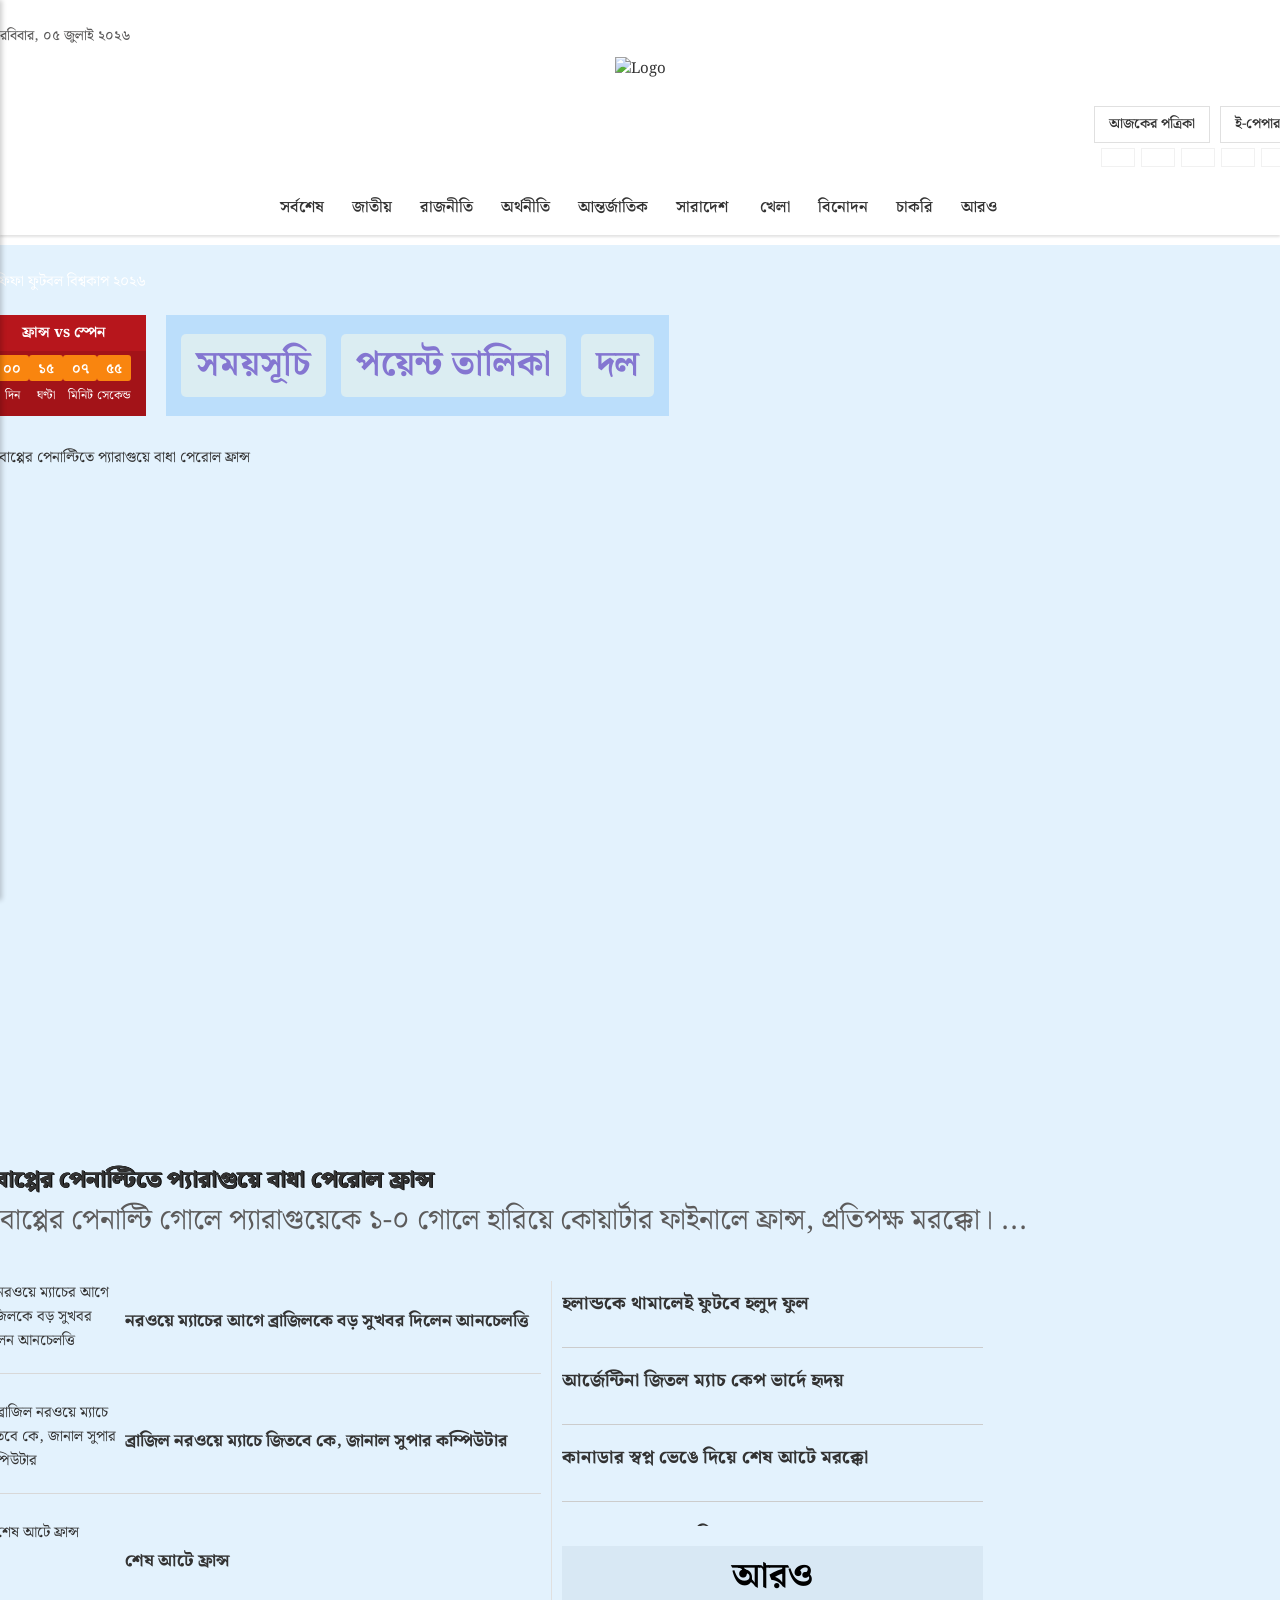
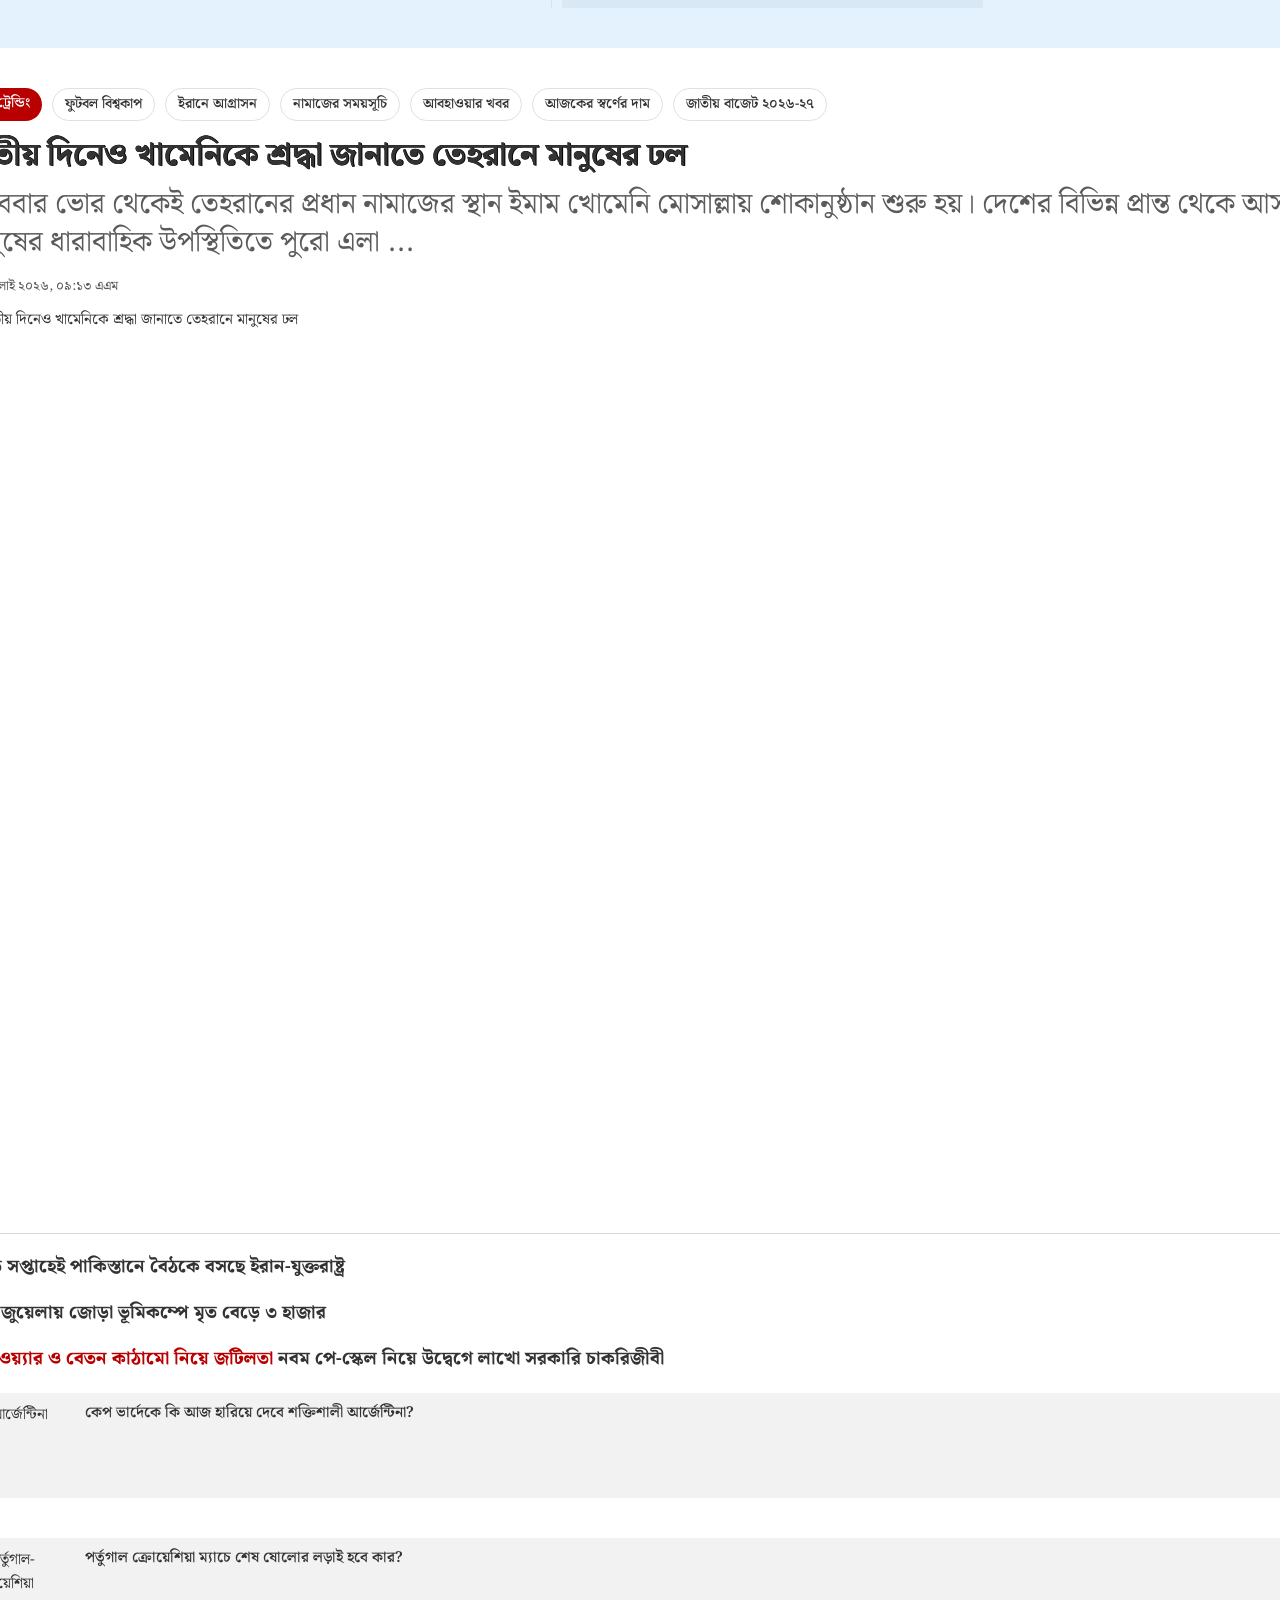
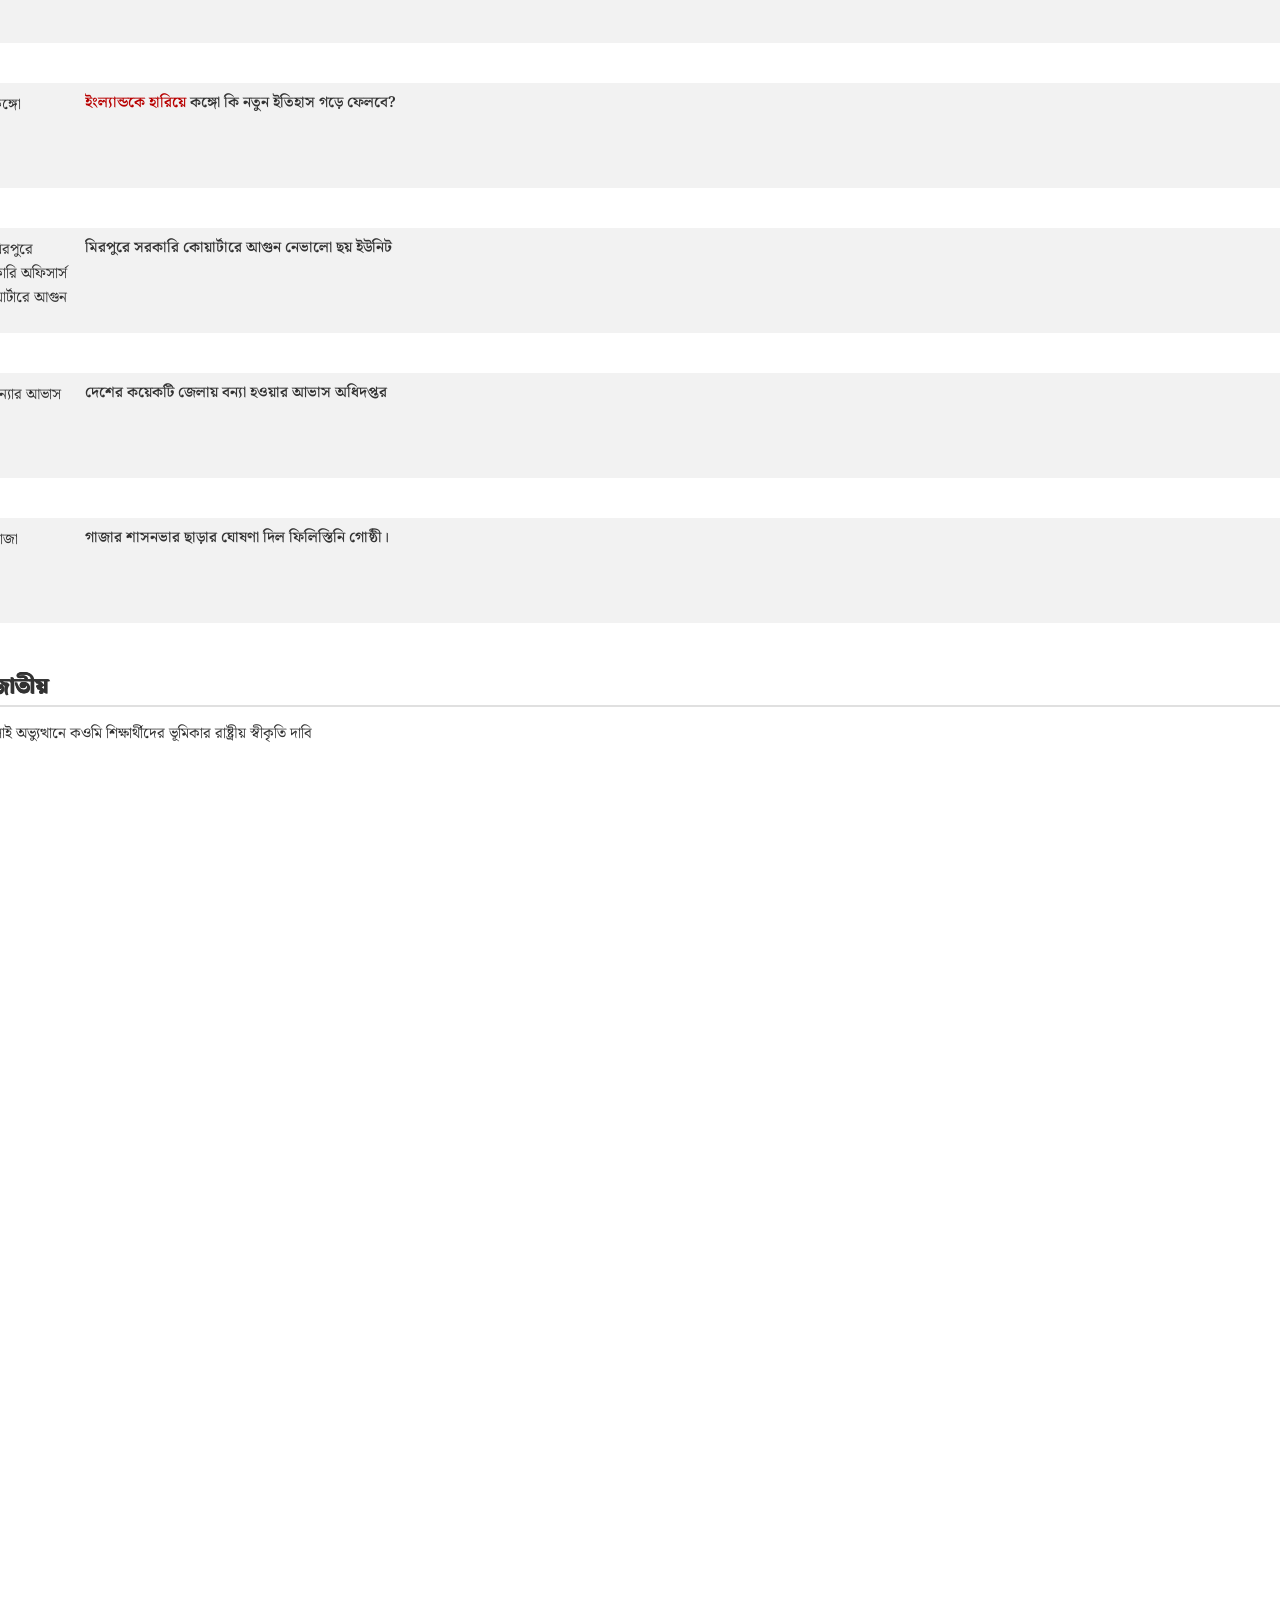
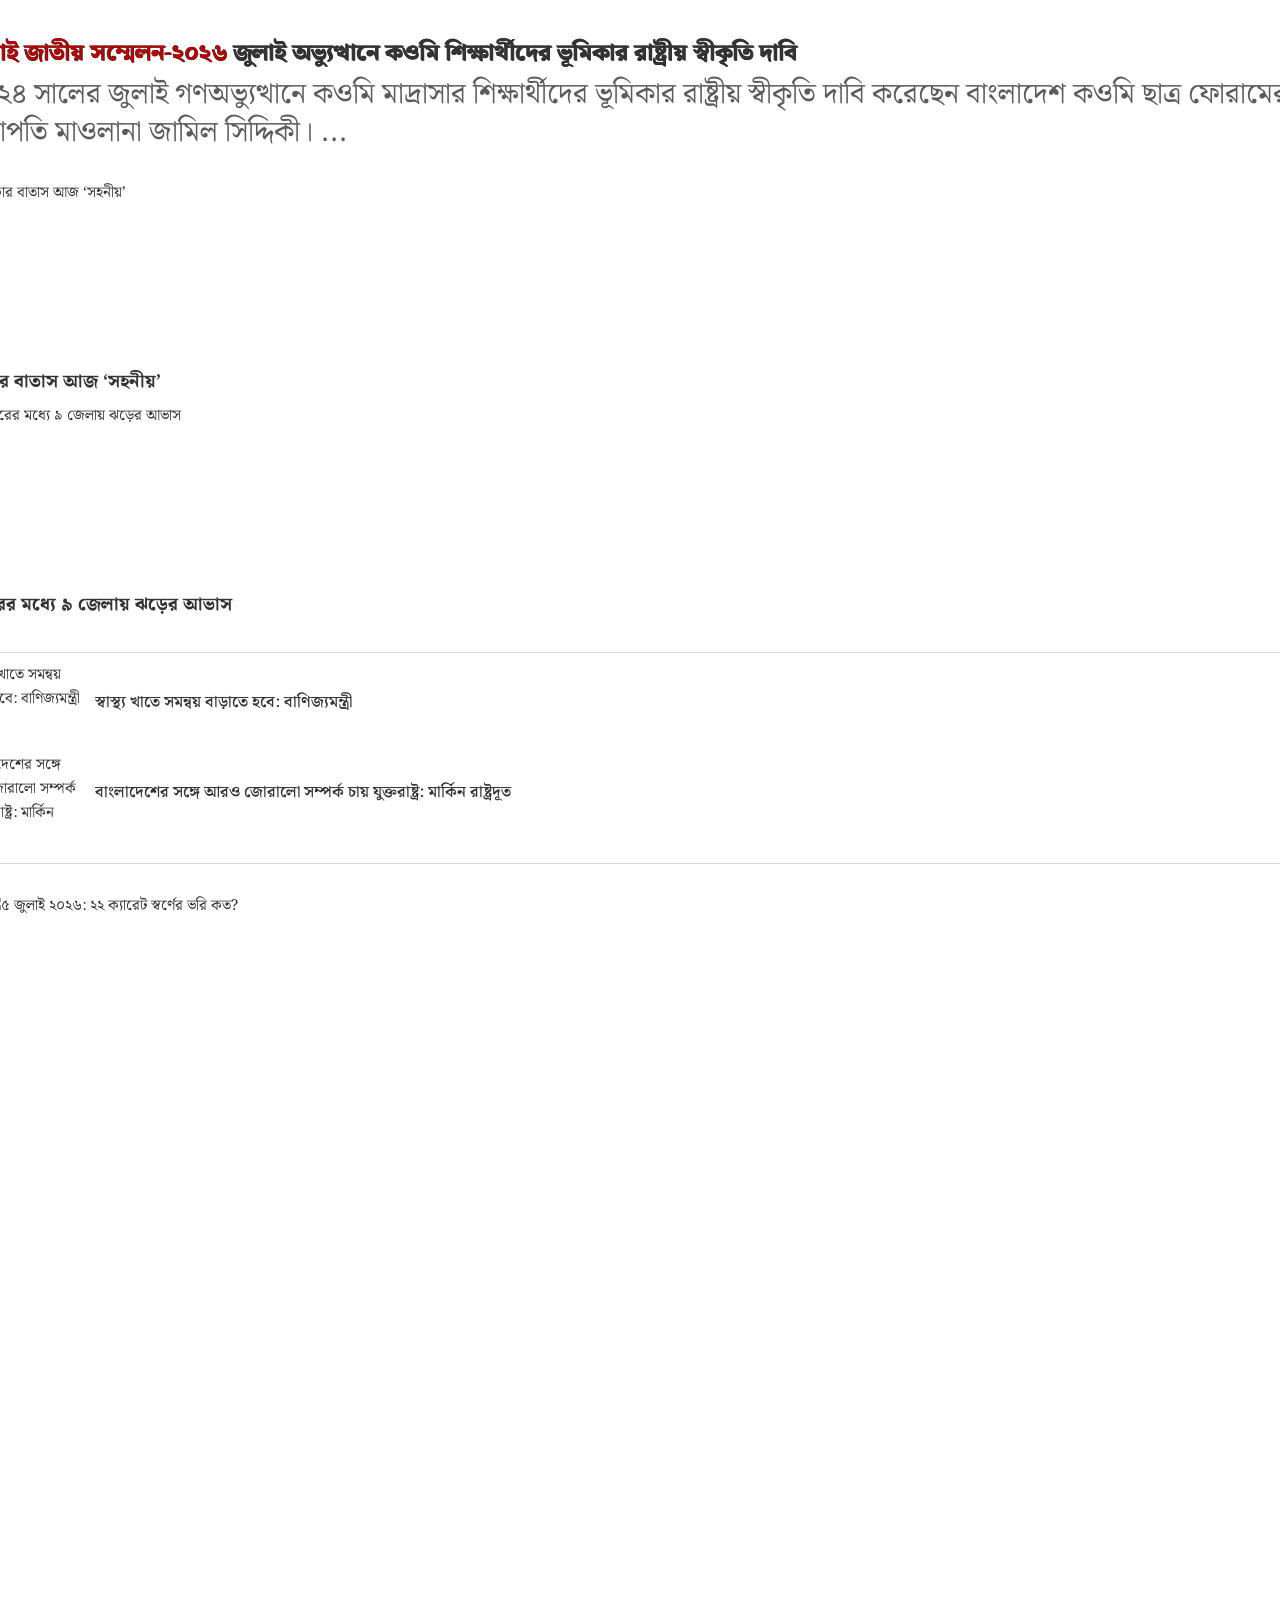
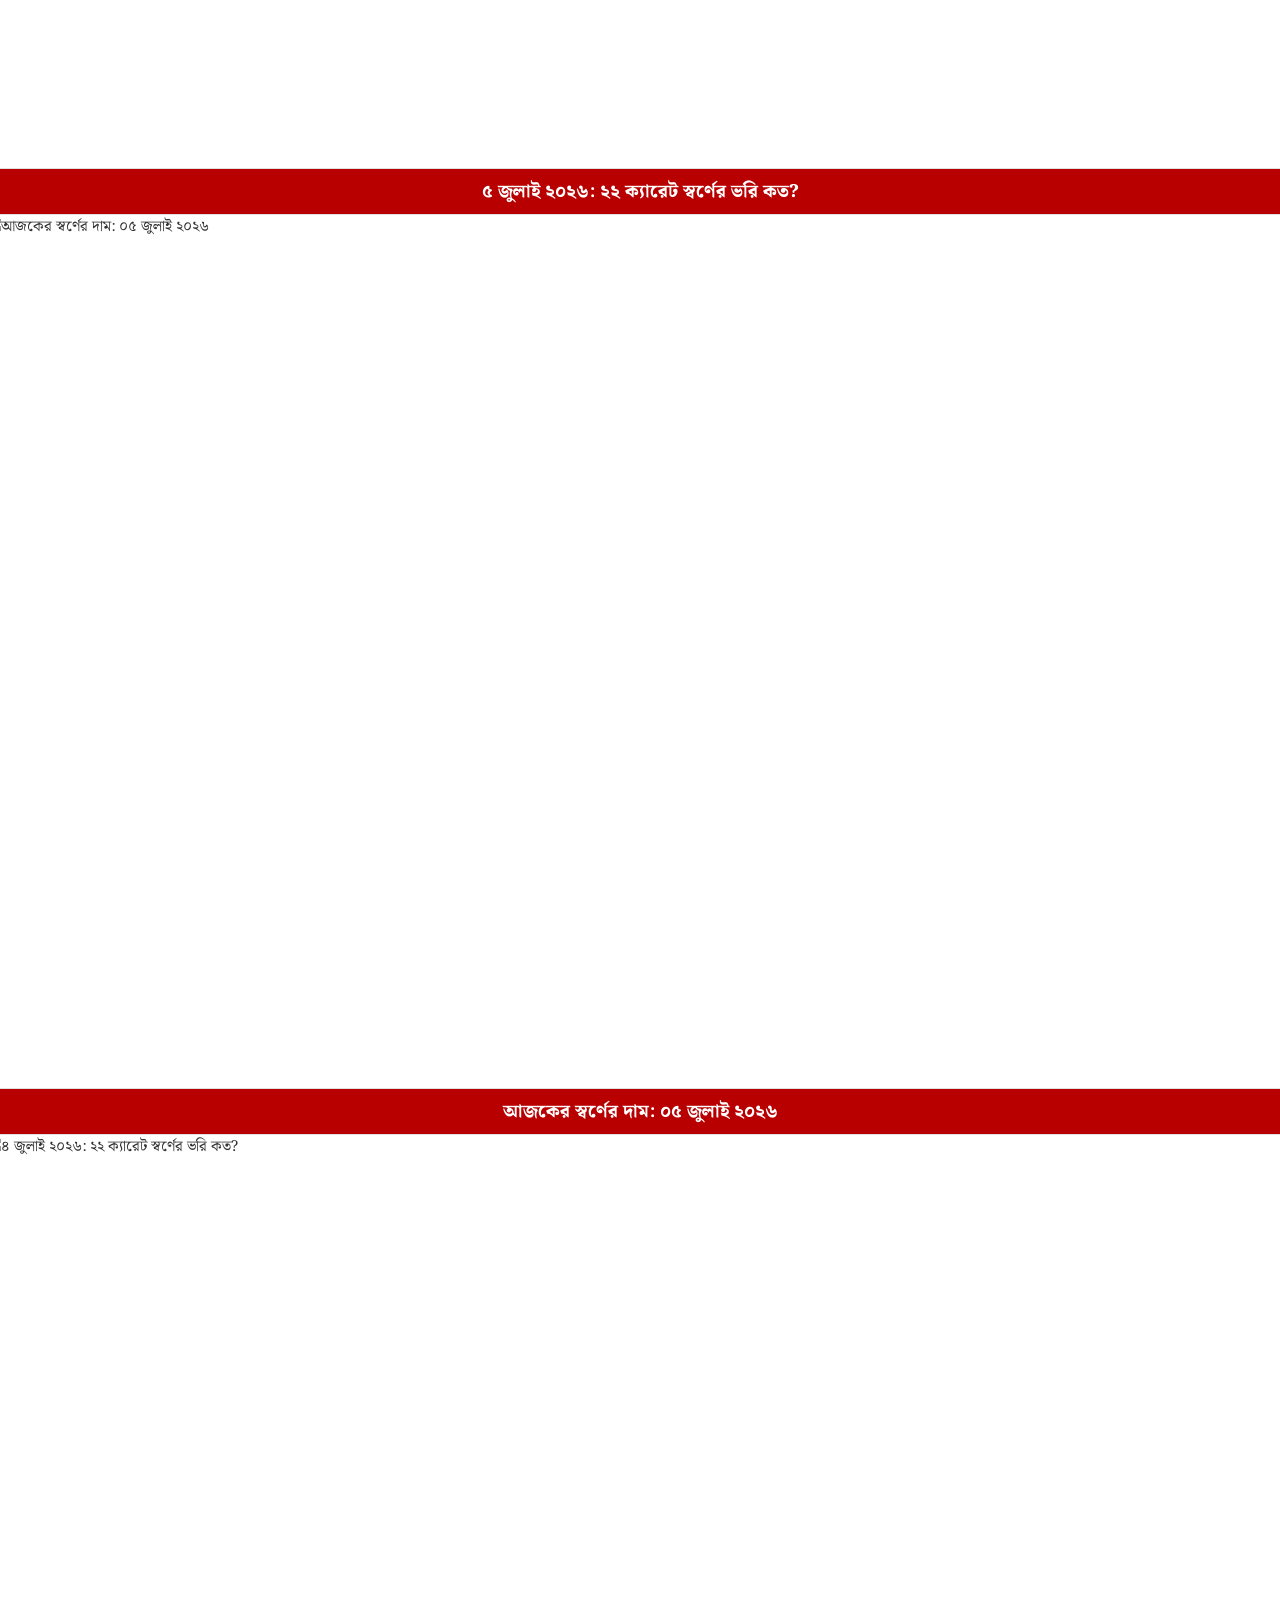
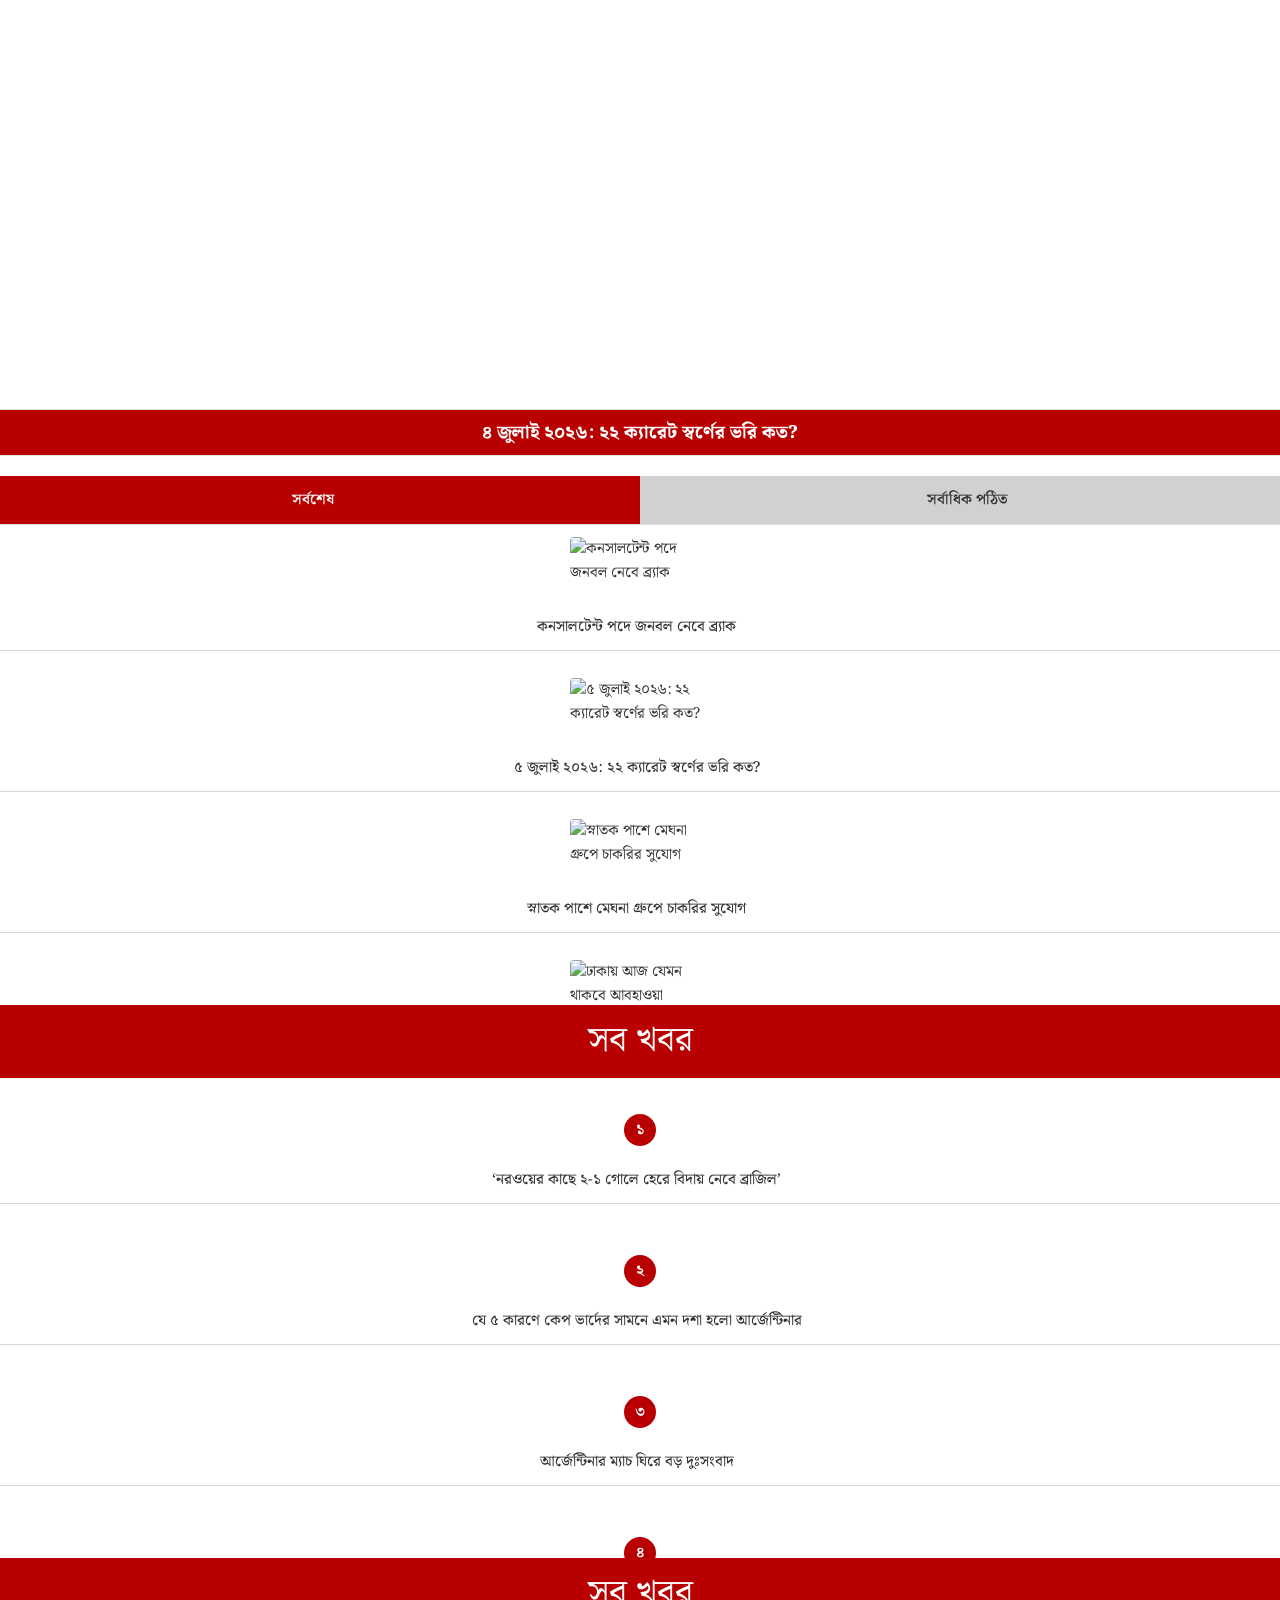
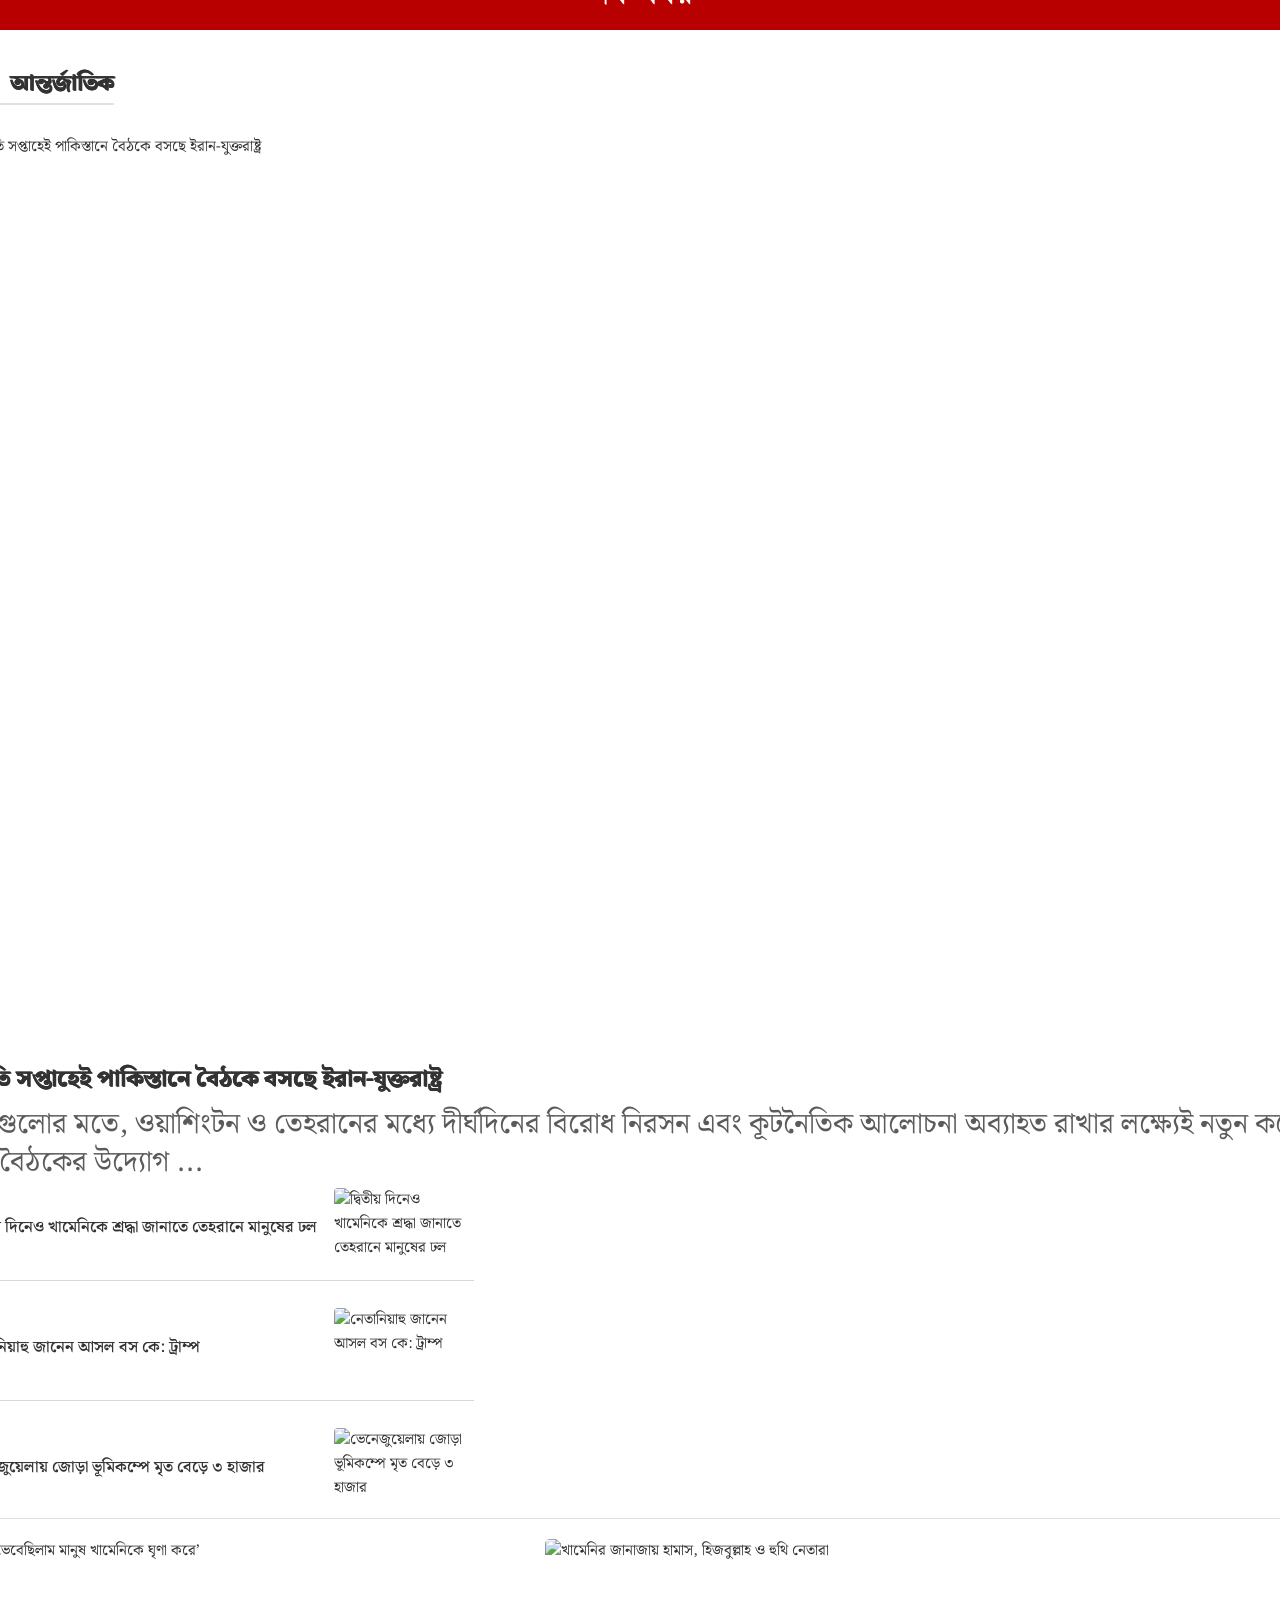
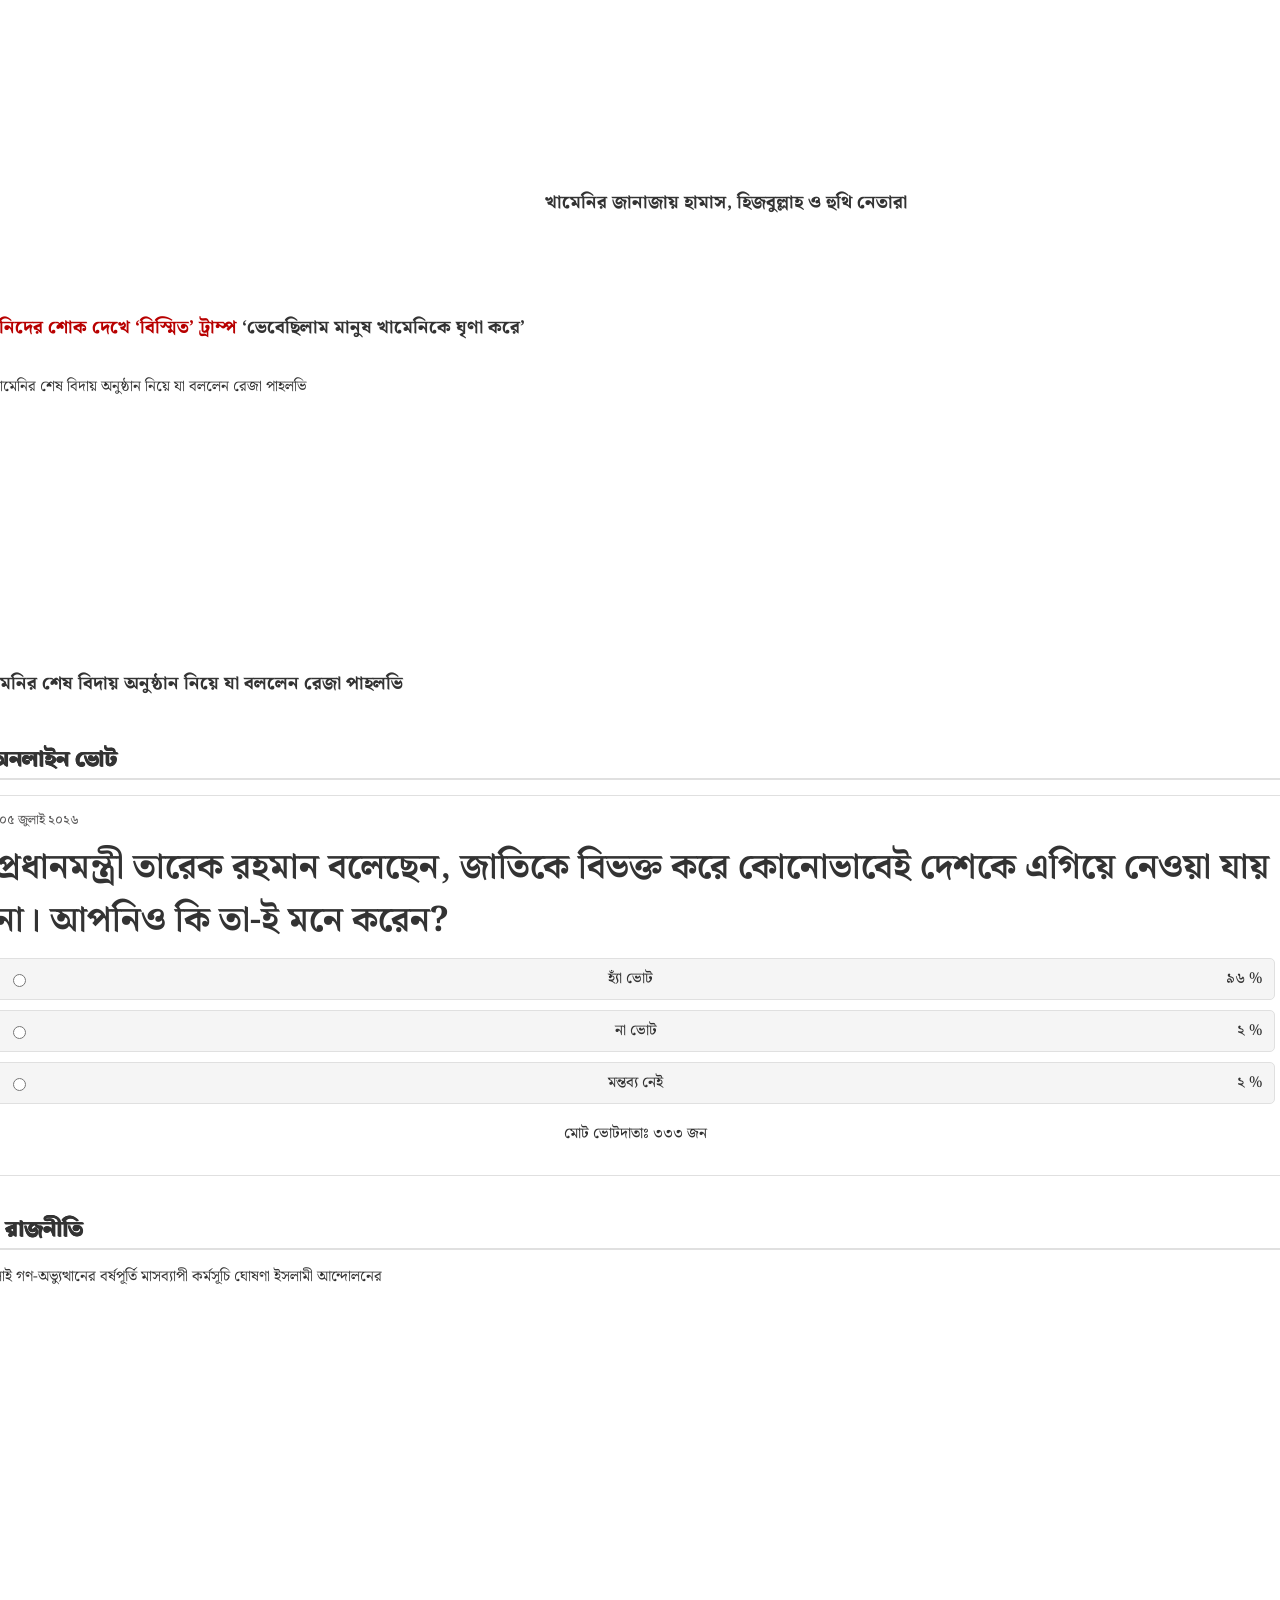
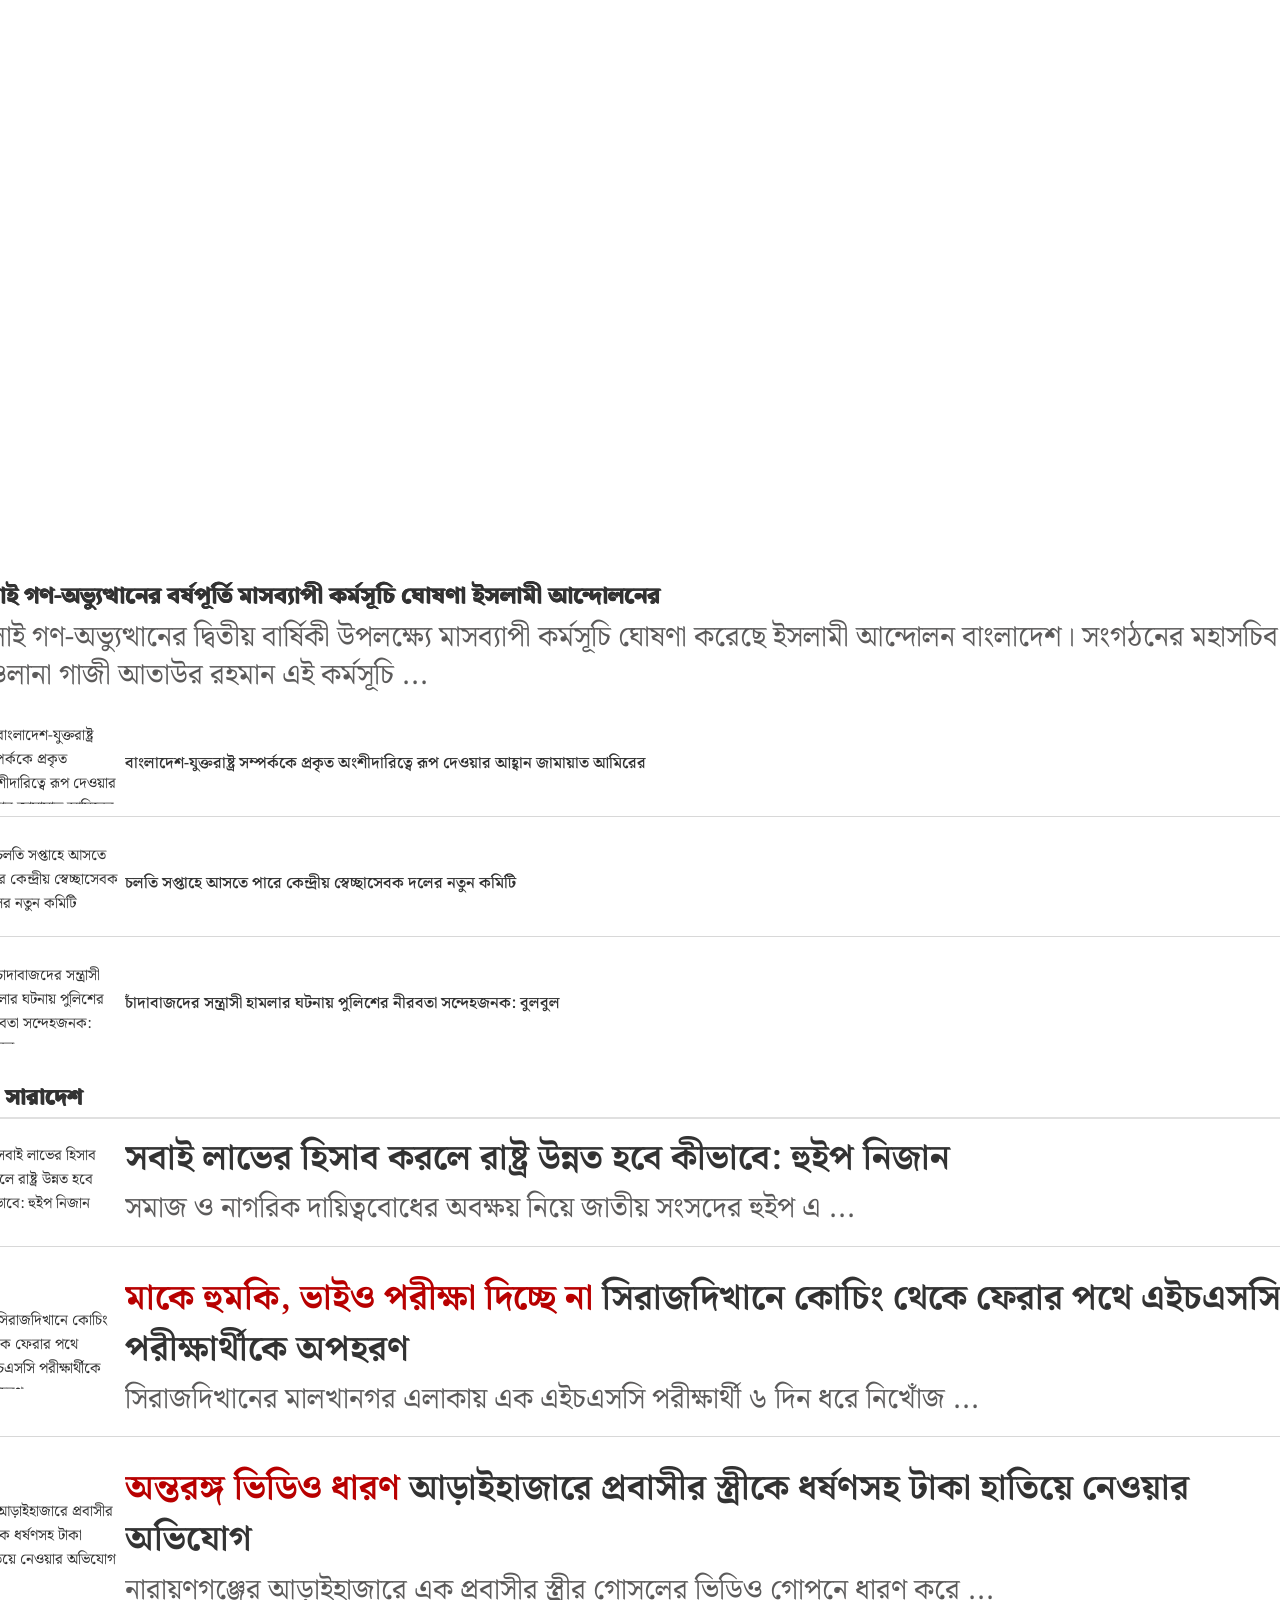
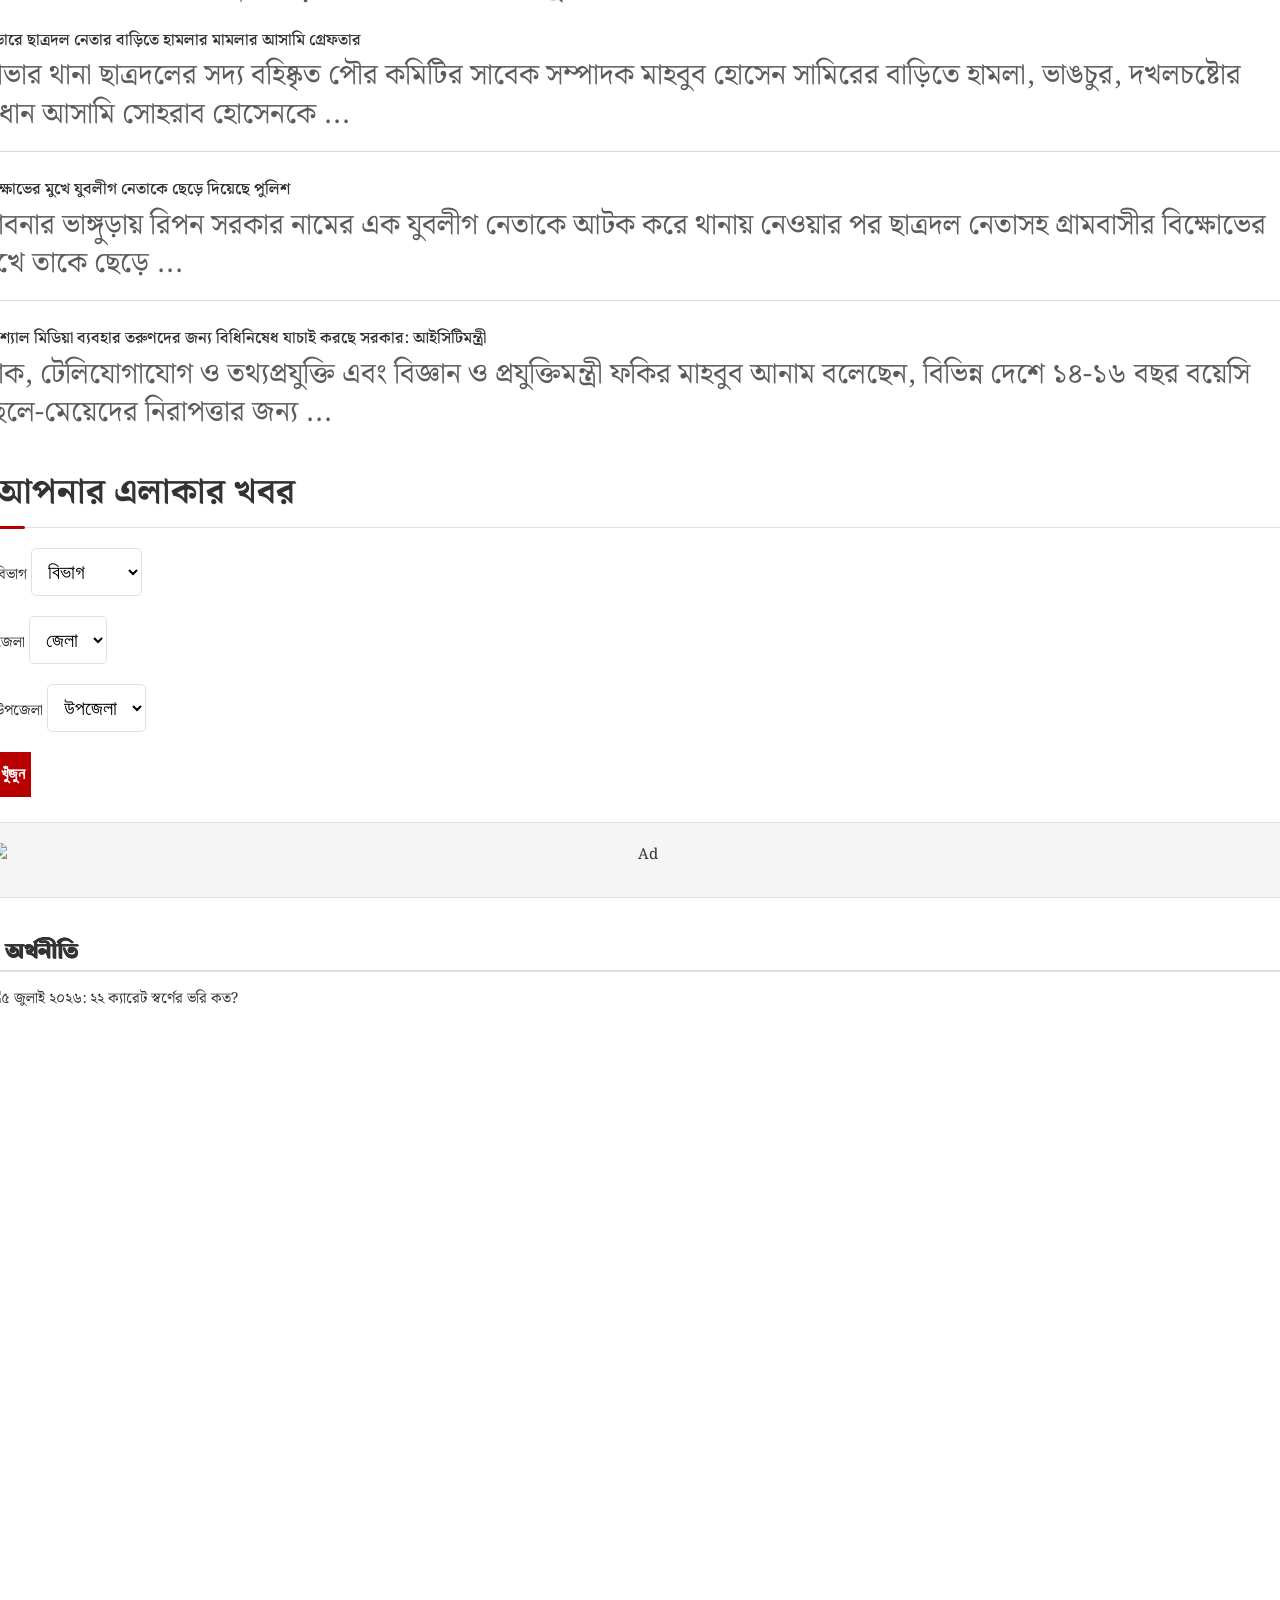
==== commit 67d350f6: "Add files via upload" ====
--- a/index.html
+++ b/index.html
@@ -314,7 +314,7 @@
 
 								<!-- Media list -->
 								<div class="col-sm-4 col-md-4 paddingLR10 borderC1R1">
-									<div class="desktopSectionListMedia listItemFirstPT0 listItemLastBB0 marginT-5">
+									<div class="desktopSectionListMedia listItemFirstPT0 listItemLastBB0 marginT-5 text-md-heading">
 										<div class="media positionRelative">
 											<div class="media-left"><div class="positionRelative"><img class="media-object borderRadius0" src="https://cdn.jugantor.com/assets/news_photos/2026/07/05/medium/ancelotti-(3)-6a498db453675.jpg" width="160" alt="নরওয়ে ম্যাচের আগে ব্রাজিলকে বড় সুখবর দিলেন আনচেলত্তি"></div></div>
 											<div class="media-body marginL5"><h4 class="title11">নরওয়ে ম্যাচের আগে ব্রাজিলকে বড় সুখবর দিলেন আনচেলত্তি</h4></div>
@@ -336,37 +336,37 @@
 								<!-- Scrollable list -->
 								<div class="col-sm-4 col-md-4 paddingLR10">
 									<div class="scrollbar1 fwcScrollList">
-										<div class="positionRelative desktopSectionLead">
+										<div class="positionRelative desktopSectionLead custom-list-item-separator">
 											<div class="thumbnail marginB10 bgUnset borderRadius0 border0 marginB0 hoverRed">
 												<div class="caption padding0"><h3 class="title11 marginT5 marginB10">হলান্ডকে থামালেই ফুটবে হলুদ ফুল</h3></div>
 												<a href="#/tp-lastpage/1122413" class="linkOverlay"></a>
 											</div>
 										</div>
-										<div class="positionRelative desktopSectionLead">
+										<div class="positionRelative desktopSectionLead custom-list-item-separator">
 											<div class="thumbnail marginB10 bgUnset borderRadius0 border0 marginB0 hoverRed">
 												<div class="caption padding0"><h3 class="title11 marginT5 marginB10">আর্জেন্টিনা জিতল ম্যাচ কেপ ভার্দে হৃদয়</h3></div>
 												<a href="#/tp-firstpage/1122397" class="linkOverlay"></a>
 											</div>
 										</div>
-										<div class="positionRelative desktopSectionLead">
+										<div class="positionRelative desktopSectionLead custom-list-item-separator">
 											<div class="thumbnail marginB10 bgUnset borderRadius0 border0 marginB0 hoverRed">
 												<div class="caption padding0"><h3 class="title11 marginT5 marginB10">কানাডার স্বপ্ন ভেঙে দিয়ে শেষ আটে মরক্কো</h3></div>
 												<a href="#/sports/1122389" class="linkOverlay"></a>
 											</div>
 										</div>
-										<div class="positionRelative desktopSectionLead">
+										<div class="positionRelative desktopSectionLead custom-list-item-separator">
 											<div class="thumbnail marginB10 bgUnset borderRadius0 border0 marginB0 hoverRed">
 												<div class="caption padding0"><h3 class="title11 marginT5 marginB10">প্যারাগুয়ের মুখোমুখি হওয়ার আগে বড় দুঃসংবাদ পেল ফ্রান্স</h3></div>
 												<a href="#/sports/1122382" class="linkOverlay"></a>
 											</div>
 										</div>
-										<div class="positionRelative desktopSectionLead">
+										<div class="positionRelative desktopSectionLead custom-list-item-separator">
 											<div class="thumbnail marginB10 bgUnset borderRadius0 border0 marginB0 hoverRed">
 												<div class="caption padding0"><h3 class="title11 marginT5 marginB10">৩-০ গোলে জিতে কোয়ার্টারে মরক্কো</h3></div>
 												<a href="#/sports/1122380" class="linkOverlay"></a>
 											</div>
 										</div>
-										<div class="positionRelative desktopSectionLead">
+										<div class="positionRelative desktopSectionLead custom-list-item-separator">
 											<div class="thumbnail marginB10 bgUnset borderRadius0 border0 marginB0 hoverRed">
 												<div class="caption padding0"><h3 class="title11 marginT5 marginB10">মাঠে লাথি মেরে খেলা শেষে জার্সি চাইলো: মেসি</h3></div>
 												<a href="#/sports/1122373" class="linkOverlay"></a>
@@ -463,7 +463,7 @@
 								<div class="col-sm-4 col-md-4 paddingLR7 desktopSectionLead lastItemNone">
 									<div class="thumbnail marginB15 border-0 p-0 bg-transparent shadow-none">
 										<div class="caption paddingLR0 paddingT0 paddingB0">
-											<h3 class="title11 marginT0"><span class="shoulder">সফটওয়্যার ও বেতন কাঠামো নিয়ে জটিলতা</span> <i class="fa fa-circle dot"></i> নবম পে-স্কেল নিয়ে উদ্বেগে লাখো সরকারি চাকরিজীবী</h3>
+											<h3 class="title11 marginT0"><span class="shoulder">সফটওয়্যার ও বেতন কাঠামো নিয়ে জটিলতা</span>   নবম পে-স্কেল নিয়ে উদ্বেগে লাখো সরকারি চাকরিজীবী</h3>
 										</div>
 										<a href="#/tp-firstpage/1122398" class="linkOverlay"></a>
 									</div>
@@ -553,7 +553,7 @@
 													<img src="https://cdn.jugantor.com/assets/news_photos/2026/07/05/Untitled-1-6a49d6ebcfa02.jpg" class="img-responsive borderRadius5" alt="জুলাই অভ্যুত্থানে কওমি শিক্ষার্থীদের ভূমিকার রাষ্ট্রীয় স্বীকৃতি দাবি">
 												</div>
 												<div class="caption px-0">
-													<h3 class="title9 marginT5"><span class="shoulder">জুলাই জাতীয় সম্মেলন-২০২৬</span> <i class="fa fa-circle dot"></i> জুলাই অভ্যুত্থানে কওমি শিক্ষার্থীদের ভূমিকার রাষ্ট্রীয় স্বীকৃতি দাবি</h3>
+													<h3 class="title9 marginT5"><span class="shoulder">জুলাই জাতীয় সম্মেলন-২০২৬</span>   জুলাই অভ্যুত্থানে কওমি শিক্ষার্থীদের ভূমিকার রাষ্ট্রীয় স্বীকৃতি দাবি</h3>
 													<p class="desktopSummary marginB5">২০২৪ সালের জুলাই গণঅভ্যুত্থানে কওমি মাদ্রাসার শিক্ষার্থীদের ভূমিকার রাষ্ট্রীয় স্বীকৃতি দাবি করেছেন বাংলাদেশ কওমি ছাত্র ফোরামের সভাপতি মাওলানা জামিল সিদ্দিকী। ...</p>
 												</div>
 												<a href="#/national/1122617" class="linkOverlay"></a>
@@ -719,7 +719,7 @@
 													</div>
 													<div class="media positionRelative paddingLR10">
 														<div class="media-left paddingR5"><div class="positionRelative"><img class="media-object borderRadius5" src="https://cdn.jugantor.com/assets/news_photos/2026/07/05/small/Untitled-1-6a49d6ebcfa02.jpg" width="100" alt="জুলাই অভ্যুত্থানে কওমি শিক্ষার্থীদের ভূমিকার রাষ্ট্রীয় স্বীকৃতি দাবি"></div></div>
-														<div class="media-body"><h4 class="margin0 marginL5 hoverRed title12"><span class="shoulder">জুলাই জাতীয় সম্মেলন-২০২৬</span> <i class="fa fa-circle dot"></i> জুলাই অভ্যুত্থানে কওমি শিক্ষার্থীদের ভূমিকার রাষ্ট্রীয় স্বীকৃতি দাবি</h4></div>
+														<div class="media-body"><h4 class="margin0 marginL5 hoverRed title12"><span class="shoulder">জুলাই জাতীয় সম্মেলন-২০২৬</span>   জুলাই অভ্যুত্থানে কওমি শিক্ষার্থীদের ভূমিকার রাষ্ট্রীয় স্বীকৃতি দাবি</h4></div>
 														<a aria-label="জুলাই অভ্যুত্থানে কওমি শিক্ষার্থীদের ভূমিকার রাষ্ট্রীয় স্বীকৃতি দাবি" href="#/national-others/1122617" class="linkOverlay"></a>
 													</div>
 													<div class="media positionRelative paddingLR10">
@@ -888,7 +888,7 @@
 								<div class="col-sm-4 col-md-4 paddingLR10 desktopSectionLead">
 									<div class="thumbnail marginB10">
 										<div class="positionRelative"><img src="https://cdn.jugantor.com/assets/news_photos/2026/07/05/medium/trumppp-6a49b92352da0.jpg" class="img-responsive borderRadius5" alt="‘ভেবেছিলাম মানুষ খামেনিকে ঘৃণা করে’"></div>
-										<div class="caption"><h3 class="title11 marginT0"><span class="shoulder">ইরানিদের শোক দেখে ‘বিস্মিত’ ট্রাম্প</span> <i class="fa fa-circle dot"></i> ‘ভেবেছিলাম মানুষ খামেনিকে ঘৃণা করে’</h3></div>
+										<div class="caption"><h3 class="title11 marginT0"><span class="shoulder">ইরানিদের শোক দেখে ‘বিস্মিত’ ট্রাম্প</span>   ‘ভেবেছিলাম মানুষ খামেনিকে ঘৃণা করে’</h3></div>
 										<a href="#/international/1122607" class="linkOverlay"></a>
 									</div>
 								</div>
@@ -1022,7 +1022,7 @@
 								<div class="media positionRelative">
 									<div class="media-left"><div class="positionRelative"><img class="media-object borderRadius5" src="https://cdn.jugantor.com/assets/news_photos/2026/07/05/medium/Women-Tourcher-671d16e57224c-6a498f878d1f8.jpg" width="220" alt="সিরাজদিখানে কোচিং থেকে ফেরার পথে এইচএসসি পরীক্ষার্থীকে অপহরণ"></div></div>
 									<div class="media-body marginL5">
-										<h4 class="title10"><span class="shoulder">মাকে হুমকি, ভাইও পরীক্ষা দিচ্ছে না</span> <i class="fa fa-circle dot"></i> সিরাজদিখানে কোচিং থেকে ফেরার পথে এইচএসসি পরীক্ষার্থীকে অপহরণ</h4>
+										<h4 class="title10"><span class="shoulder">মাকে হুমকি, ভাইও পরীক্ষা দিচ্ছে না</span>   সিরাজদিখানে কোচিং থেকে ফেরার পথে এইচএসসি পরীক্ষার্থীকে অপহরণ</h4>
 										<p class="desktopSummary marginT10">সিরাজদিখানের মালখানগর এলাকায় এক এইচএসসি পরীক্ষার্থী ৬ দিন ধরে নিখোঁজ ...</p>
 									</div>
 									<a href="#/country-news/1122521" class="linkOverlay"></a>
@@ -1030,7 +1030,7 @@
 								<div class="media positionRelative">
 									<div class="media-left"><div class="positionRelative"><img class="media-object borderRadius5" src="https://cdn.jugantor.com/assets/news_photos/2026/07/05/medium/985665-6a498bb275f07.jpg" width="220" alt="আড়াইহাজারে প্রবাসীর স্ত্রীকে ধর্ষণসহ টাকা হাতিয়ে নেওয়ার অভিযোগ"></div></div>
 									<div class="media-body marginL5">
-										<h4 class="title10"><span class="shoulder">অন্তরঙ্গ ভিডিও ধারণ</span> <i class="fa fa-circle dot"></i> আড়াইহাজারে প্রবাসীর স্ত্রীকে ধর্ষণসহ টাকা হাতিয়ে নেওয়ার অভিযোগ</h4>
+										<h4 class="title10"><span class="shoulder">অন্তরঙ্গ ভিডিও ধারণ</span>   আড়াইহাজারে প্রবাসীর স্ত্রীকে ধর্ষণসহ টাকা হাতিয়ে নেওয়ার অভিযোগ</h4>
 										<p class="desktopSummary marginT10">নারায়ণগঞ্জের আড়াইহাজারে এক প্রবাসীর স্ত্রীর গোসলের ভিডিও গোপনে ধারণ করে ...</p>
 									</div>
 									<a href="#/country-news/1122519" class="linkOverlay"></a>
@@ -1465,7 +1465,7 @@
 									<div class="desktopSectionListMedia listItemFirstPT0 listItemLastBB0 marginT-5">
 										<div class="media positionRelative">
 											<div class="media-left"><div class="positionRelative"><img class="media-object borderRadius5" src="https://cdn.jugantor.com/assets/news_photos/2026/07/04/medium/Shawon-6a48b9aaaad96.jpg" width="180" alt="অভিনেত্রী শাওন, মাহিসহ তিনজনের বিরুদ্ধে থানায় অভিযোগ"></div></div>
-											<div class="media-body marginL5"><h4 class="title11"><span class="shoulder">জুলাই আন্দোলনকে কটাক্ষ</span> <i class="fa fa-circle dot"></i> অভিনেত্রী শাওন, মাহিসহ তিনজনের বিরুদ্ধে থানায় অভিযোগ</h4></div>
+											<div class="media-body marginL5"><h4 class="title11"><span class="shoulder">জুলাই আন্দোলনকে কটাক্ষ</span>   অভিনেত্রী শাওন, মাহিসহ তিনজনের বিরুদ্ধে থানায় অভিযোগ</h4></div>
 											<a href="#/entertainment/1122270" class="linkOverlay"></a>
 										</div>
 										<div class="media positionRelative">
@@ -1937,19 +1937,19 @@
 		<div class="container marginT10">
 			<div class="row desktopFlexRow">
 				<div class="col-sm-12 col-md-12">
-					<div class="borderC1B1 paddingB20">
+					<div id="footer-isolated-border-h3yck0635" class="borderC1B1 paddingB20">
 						<a aria-label="Logo" href="index.html"><img src="https://cdn.jugantor.com/uploads/settings/logo-black.png" alt="Logo" height="50"></a>
 					</div>
 				</div>
 				<div class="col-sm-8 col-md-8">
 					<div class="footerBottom">
-						<p class="title10">সম্পাদক : আবদুল হাই শিকদার <i class="fa fa-grip-lines-vertical title2_0 marginL5 marginR5"></i> প্রকাশক : সালমা ইসলাম</p>
+						<p class="title10"  style="padding-top: 18px;">সম্পাদক : আবদুল হাই শিকদার <i class="fa fa-grip-lines-vertical title2_0 marginL5 marginR5"></i> প্রকাশক : সালমা ইসলাম</p>
 						<p><span class="todaysYear">২০২৬</span> <i class="fa fa-copyright title1_4"></i> যুগান্তর কর্তৃক সর্বস্বত্ব স্বত্বাধিকার সংরক্ষিত</p>
 					</div>
 				</div>
 				<div class="col-sm-4 col-md-4">
 					<div class="followDiv h100P">
-						<p class="marginB0 title11 marginT10">অনুসরণ করুন</p>
+						<p class="marginB0 title11 marginT10" style="align-self: center !important; text-align: center !important; margin-top: 20px;">অনুসরণ করুন</p>
 						<div class="topSocialIcon">
 							<a aria-label="Facebook" href="https://www.facebook.com/DainikJugantor" target="_blank" class="fa fa-brands fa-facebook borderRadius0"></a>
 							<a aria-label="Twitter" href="https://twitter.com/DailyJugantor" target="_blank" class="fa fa-brands fa-x-twitter borderRadius0"></a>
--- a/style.css
+++ b/style.css
@@ -49,7 +49,7 @@
     --brand-red: rgb(184, 0, 0);
     --brand-red-dark: rgb(150, 0, 0);
     --brand-red-light: rgb(220, 30, 30);
-    --color-black: #000000;
+    --color-black: #333333;
     --color-white: #ffffff;
     --color-1: #5c5b5b;          /* secondary text */
     --color-2: #f5f5f5;          /* alt background */
@@ -233,23 +233,25 @@
 .borderTRadius0 { border-top-left-radius: 0; border-top-right-radius: 0; }
 
 /* Typography sizes (Bengali title hierarchy) */
-.title1_4 { font-size: 14px; }
-.title1_6 { font-size: 16px; }
-.title2_0 { font-size: 20px; }
-.title2_3 { font-size: 23px; }
-.title8 { font-size: 28px; line-height: 1.25; font-weight: 700; }
-.title9 { font-size: 22px; line-height: 1.3; font-weight: 700; }
+.title1_4 { font-size: 14px;}
+.title1_6 { font-size: 16px;}
+.title2_0 { font-size: 20px;}
+.title2_3 { font-size: 23px;}
+.title8 { font-size: 28px; line-height: 1.25; font-weight: 700; color: rgb(51, 51, 51)}
+.title9 { font-size: 22px; line-height: 1.3; font-weight: 700; color: rgb(51, 51, 51)}
 .title10 {
     font-size: 2.2rem !important;
     line-height: 3.2rem !important;
+    color: rgb(51, 51, 51)
 }
 .title11 {
     font-size: 2.2rem !important;
     line-height: 3.3rem !important;
+    color: rgb(51, 51, 51)
     /* font-size: 2.3rem !important; */
     /* line-height: 2.7rem !important; */
 }
-.title12 { font-size: 15px; line-height: 1.45; font-weight: 500; }
+.title12 { font-size: 15px; line-height: 1.45; font-weight: 500; color: rgb(51, 51, 51)}
 .fontSize14 { font-size: 14px; }
 .fontUpperCase { text-transform: uppercase; }
 .lineHeight35 { line-height: 35px; }
@@ -345,6 +347,7 @@
     padding-right: 12px !important; /* Gives breathing room space before the graphic frame */
     text-align: left !important;
     flex: 1 !important;
+    color: rgb(51, 51, 51)
 }
 
 /* Forces the text titles to sit flush starting at the exact same coordinates */
@@ -352,7 +355,7 @@
     margin: 0 !important;
     padding: 0 !important;
     font-size: 16px !important;
-    line-height: 1.45 !important;
+    line-height: 1.4 !important;
     font-weight: 600 !important;
     color: #333333 !important;
 }
@@ -835,6 +838,9 @@
     color: var(--color-black);
     text-decoration: none;
     transition: color 0.2s ease;
+    font-weight: 900;
+    text-shadow: var(--color-black) 0.5px 0px 0px, var(--color-black) -0.5px 0px 0px;
+    font-weight: 900;
 }
 .desktopSectionTitle > a:hover {
     color: var(--brand-red);
@@ -864,6 +870,19 @@
     background: var(--brand-red);
     margin-top: 6px;
     border-radius: 2px;
+}
+
+
+.custom-list-item-separator {
+  border-bottom: 1px solid rgb(204, 204, 204);
+  margin-bottom: 10px;
+  padding-bottom: 10px;
+}
+
+.custom-list-item-separator:last-child {
+  border-bottom: none;
+  margin-bottom: 0;
+  padding-bottom: 0;
 }
 
 
@@ -1634,6 +1653,16 @@
     /*color: #ffffff;*/
 }
 
+strong {
+  font-weight: 900;
+  text-shadow: black 0.5px 0px 0px, black -0.5px 0px 0px;
+}
+
+.desktopSectionLead .caption h3.title9 {
+  text-shadow: var(--color-black) 0.5px 0px 0px, var(--color-black) -0.5px 0px 0px;
+  font-weight: 900;
+}
+
 /* =========================================================
    ECONOMICS SECTION ALIGNMENT & GEOMETRY
    ========================================================= */
@@ -1688,6 +1717,7 @@
     font-size: 23px !important;
     line-height: 1.45 !important;
     font-weight: 800 !important;
+
 }
 .desktopSectionLead .caption h3.title11 {
     font-size: 18px !important;
@@ -1703,7 +1733,7 @@
    19. FOOTER
    ========================================================= */
 .desktopFooter {
-    background: var(--color-2);
+    background: #fafafa;
     border-top: 2px solid var(--color-3);
     padding: 30px 0 20px;
     margin-top: 40px
@@ -1711,13 +1741,14 @@
 .footerBottom p {
     font-size: 18px;
     color: var(--color-black);
-    margin-bottom: 6px;
-    padding-top: 20px;
+    margin-bottom: 1px;
+    padding-top: 10px;
 }
 .followDiv { display: flex; flex-direction: column; align-items: flex-end; }
-.followDiv .topSocialIcon { margin-top: 10px; }
+.followDiv .topSocialIcon { margin-top: 1px; }
 .followDiv.h100P {
     background-color: transparent !important;
+    align-items: center;
 }
 
 .linkDivFooter {
@@ -1745,6 +1776,9 @@
 }
 .linkDivFooter a:hover { color: var(--brand-red); text-decoration: none; }
 
+#footer-isolated-border-h3yck0635 {
+  border-bottom: 1px solid var(--color-3) !important;
+}
 
 /* =========================================================
    20. GO-TO-TOP BUTTON
@@ -1753,8 +1787,9 @@
     position: fixed;
     bottom: 30px;
     right: 30px;
-    width: 44px;
-    height: 44px;
+    width: 40px;
+    height: 38px;
+    border-radius: 2px;
     background: var(--brand-red);
     color: var(--color-white);
     display: flex;
@@ -3174,6 +3209,15 @@
     margin-right: 0 !important;
 }
 
+body .desktopSectionListMedia.text-md-heading h4.title11,
+.desktopSectionListMedia.text-md-heading .title11,
+.text-md-heading h4 {
+  font-size: 17px !important; /* Changed back from 42px test */
+  font-weight: 800 !important;
+  line-height: 26px !important;
+  color: inherit !important;
+}
+
 /* 2. Fix the mobile "sticking" issue */
 @media (max-width: 767px) {
     aside.paddingL0 {
@@ -3202,6 +3246,52 @@
     top: 5px !important; 
     font-size: 10px !important;
     color: #000000 !important;
+}
+
+
+/* 1. Make the columns flex containers to allow children to fill the height */
+.fwc-flex-header > .col-sm-4,
+.fwc-flex-header > .col-sm-8 {
+    display: flex !important;
+    flex-direction: column;
+}
+
+/* 2. Set the red container (left) to fill the height and center its content */
+.live-widget-wrap {
+    height: 100%;
+    display: flex;
+    flex-direction: column;
+    justify-content: center;
+}
+
+/* 3. Set the light blue container (right) to fill the height and center its items */
+.fwcQuickLinks {
+    height: 100%;
+    display: flex;
+    align-items: center;
+}
+
+.live-widget-wrap {
+  height: 100%;
+  display: flex;
+  flex-direction: column;
+  justify-content: center;
+}
+
+.fwcQuickLinks {
+  height: 100%;
+  display: flex;
+  align-items: center;
+}
+
+.col-sm-4.col-md-4 {
+  display: flex;
+  flex-direction: column;
+}
+
+.paddingLR10 {
+  display: flex;
+  flex-direction: column;
 }
 
 /* Mobile Navigation Styles */
@@ -3421,4 +3511,4 @@
     .mobile-sidebar.active ~ .mobile-sticky-nav {
         z-index: 9997 !important;
     }
-}+}
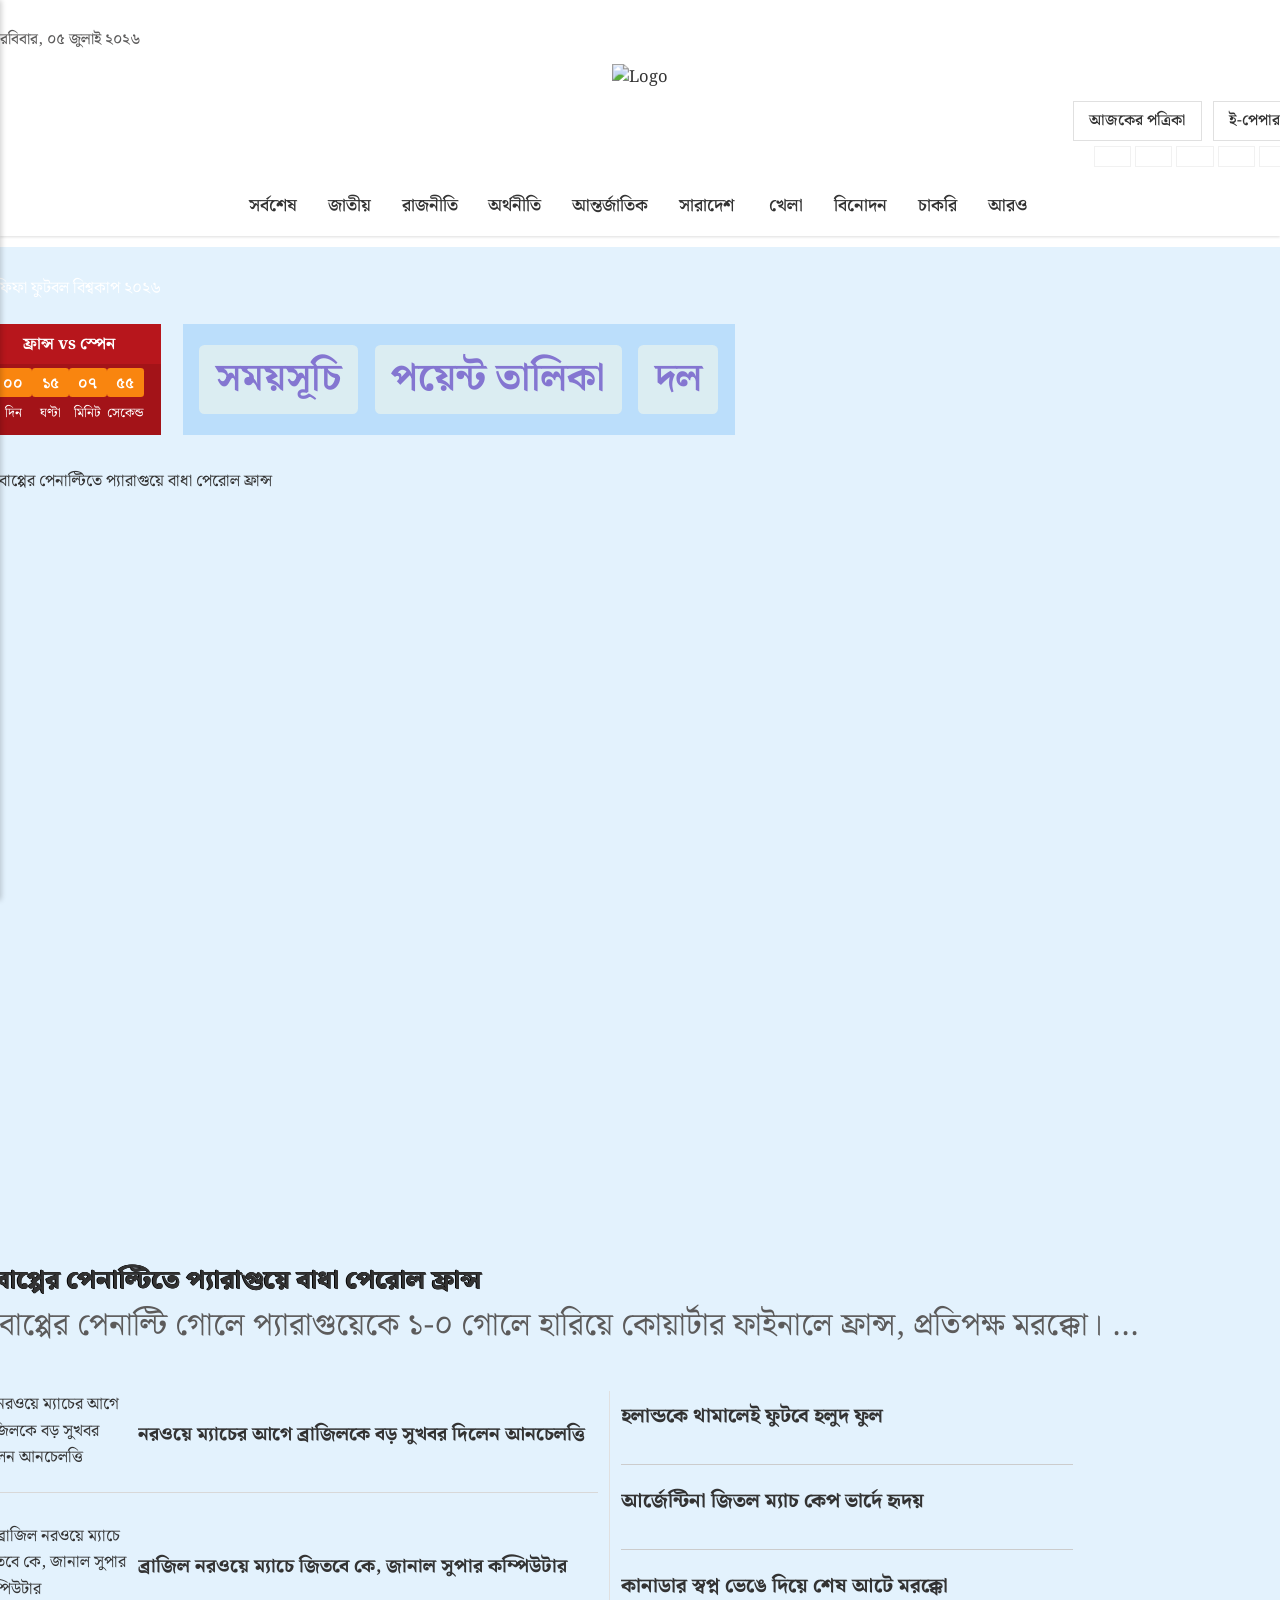
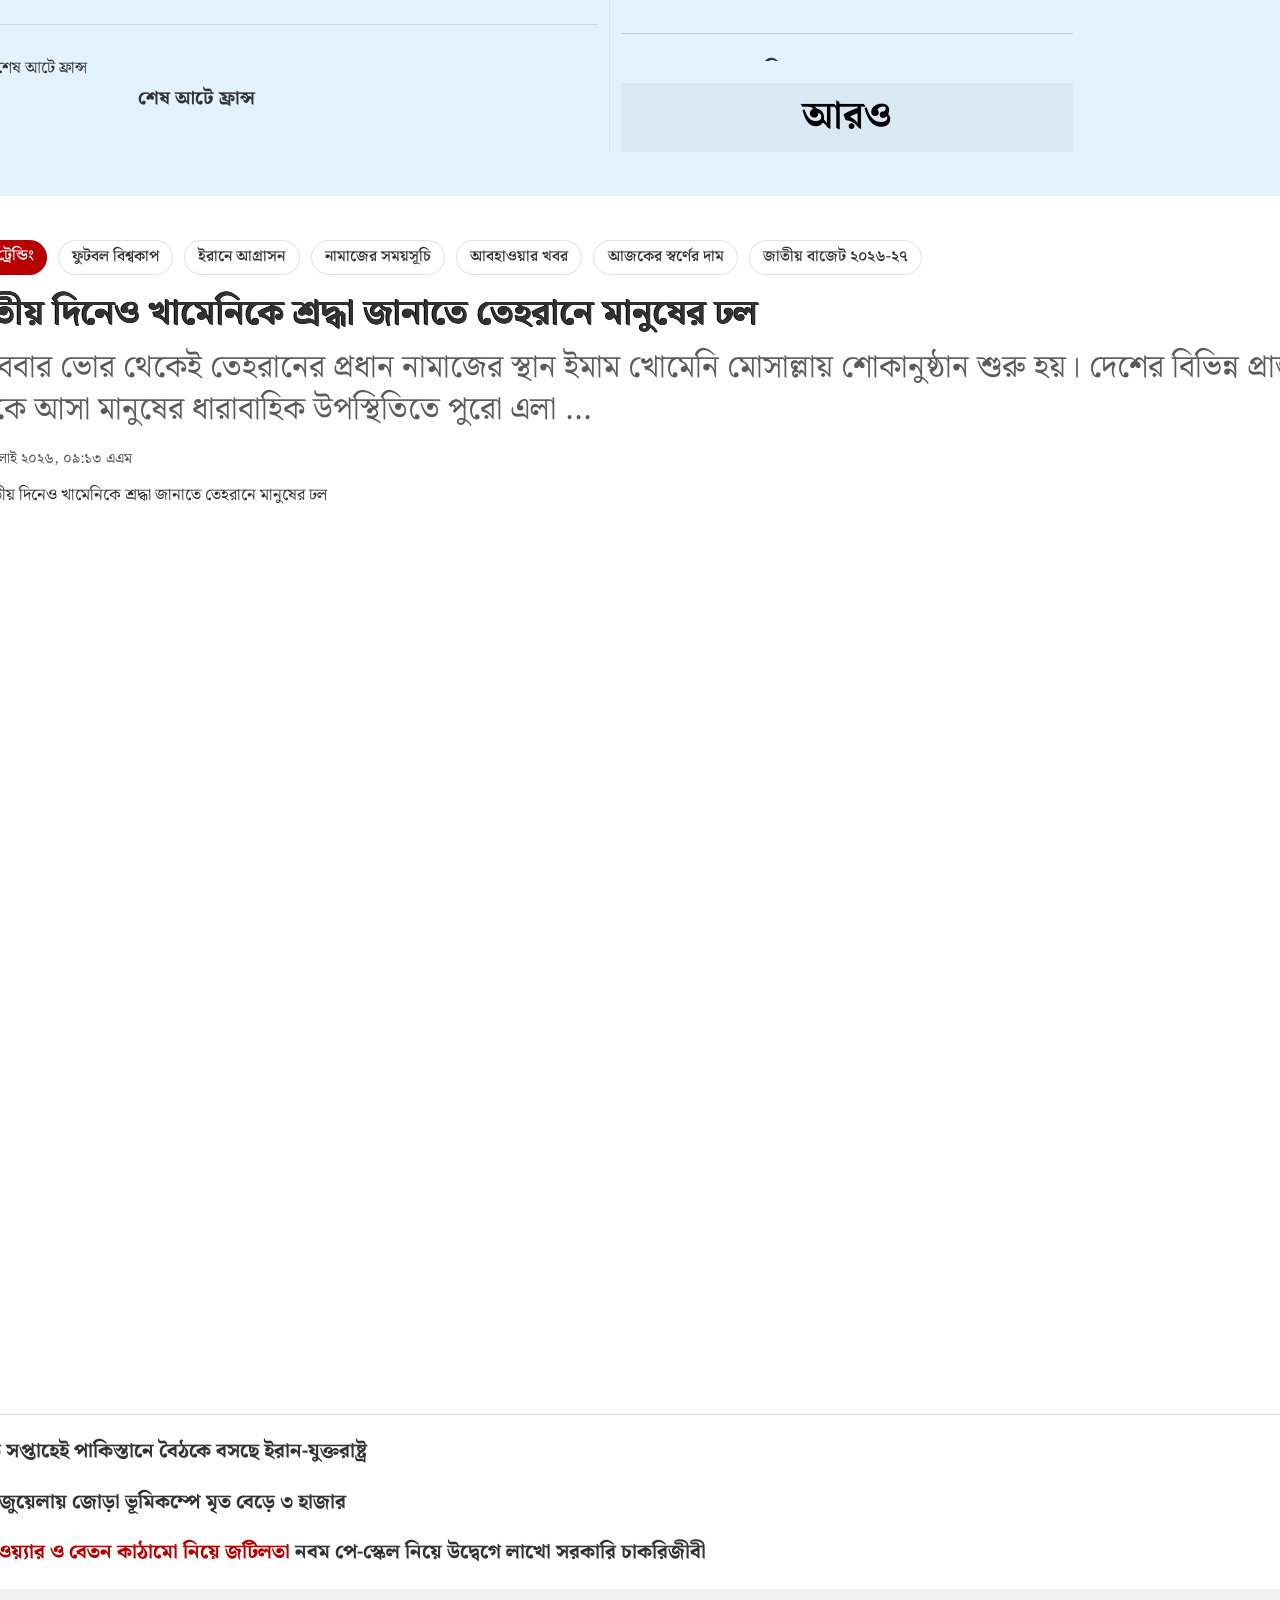
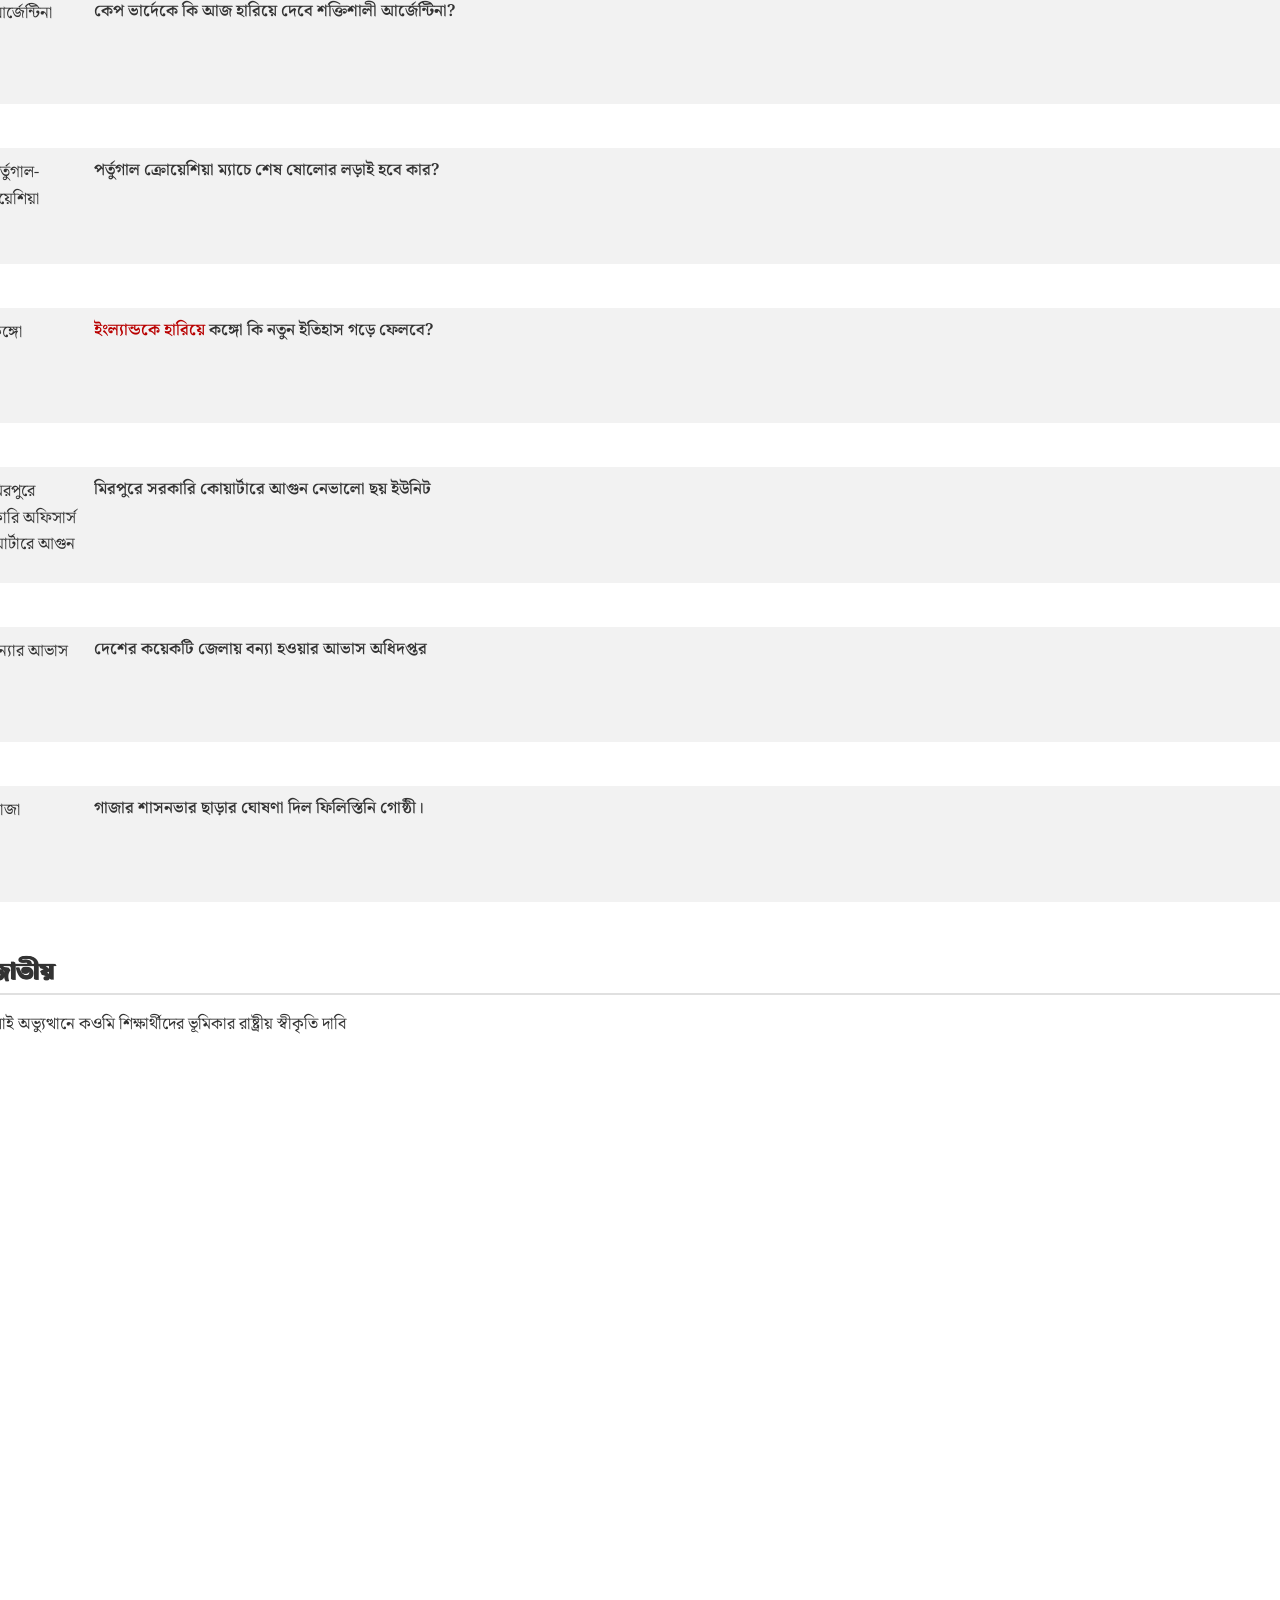
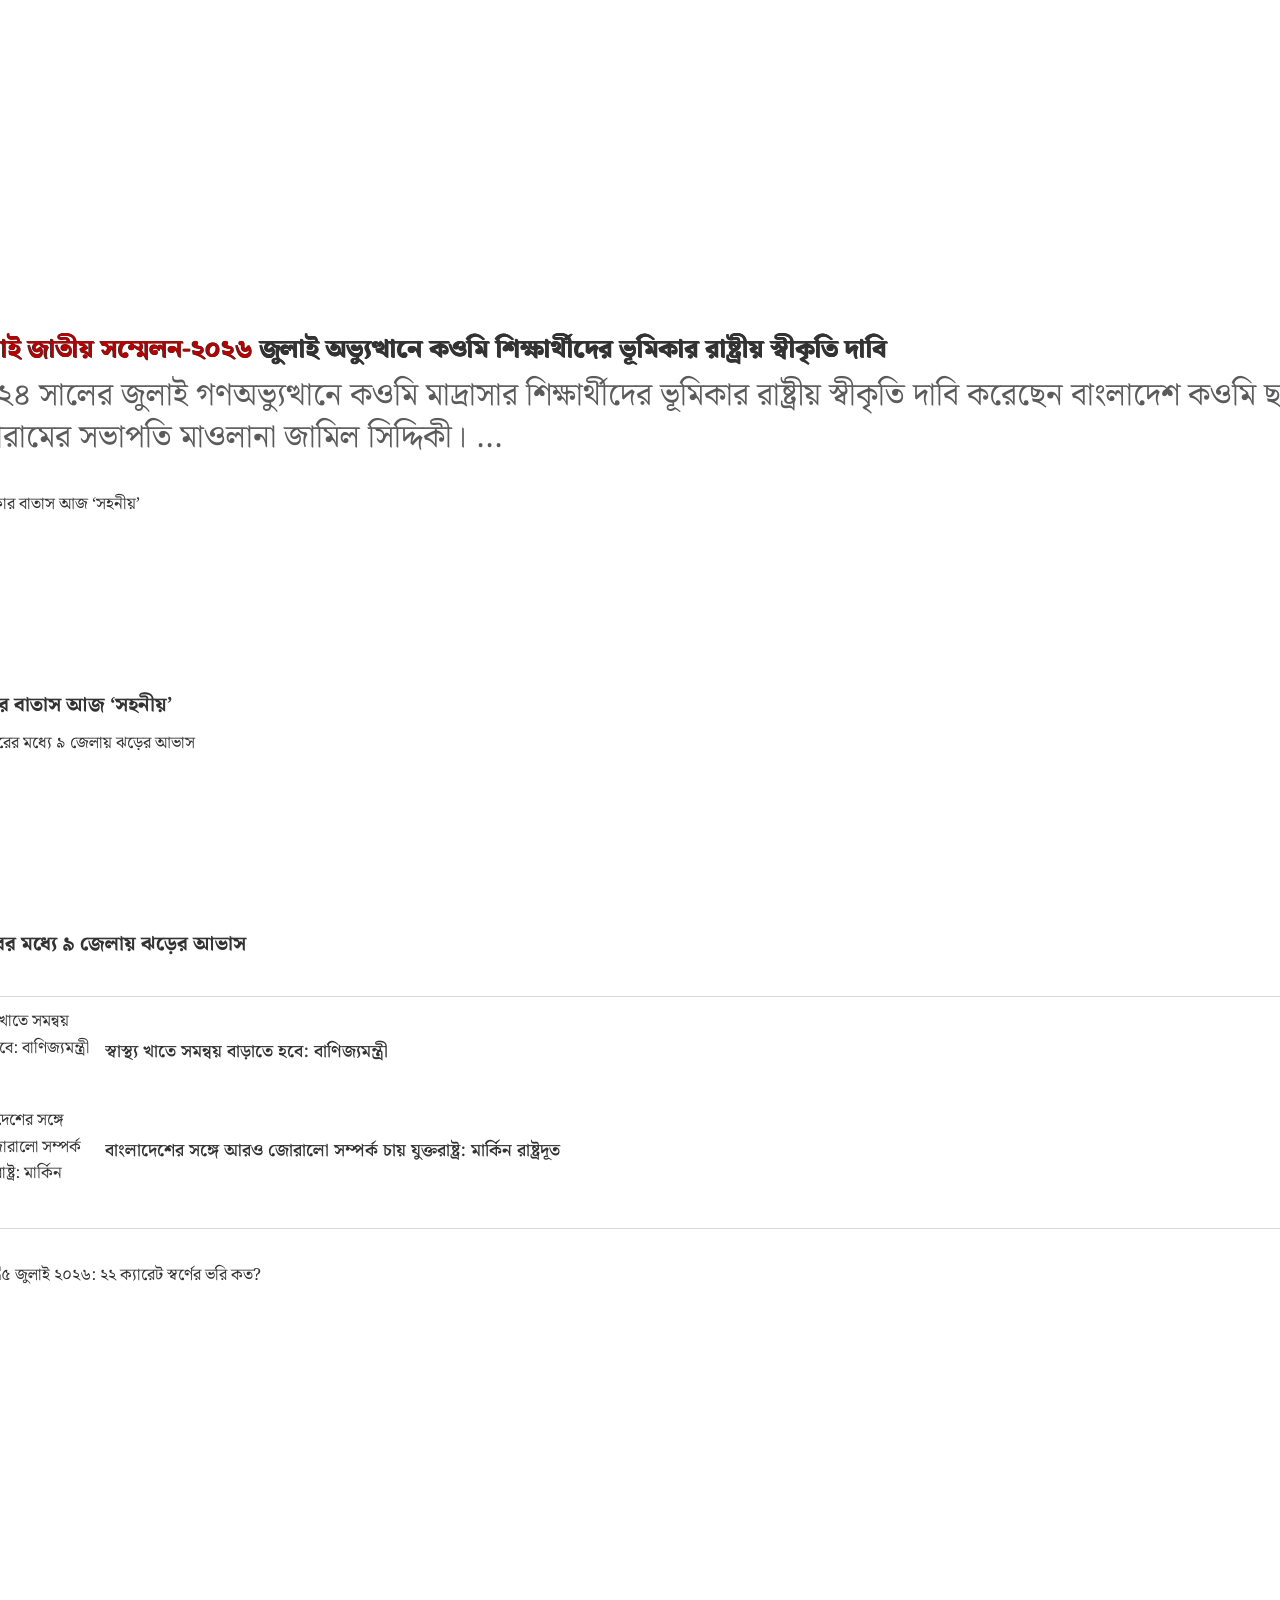
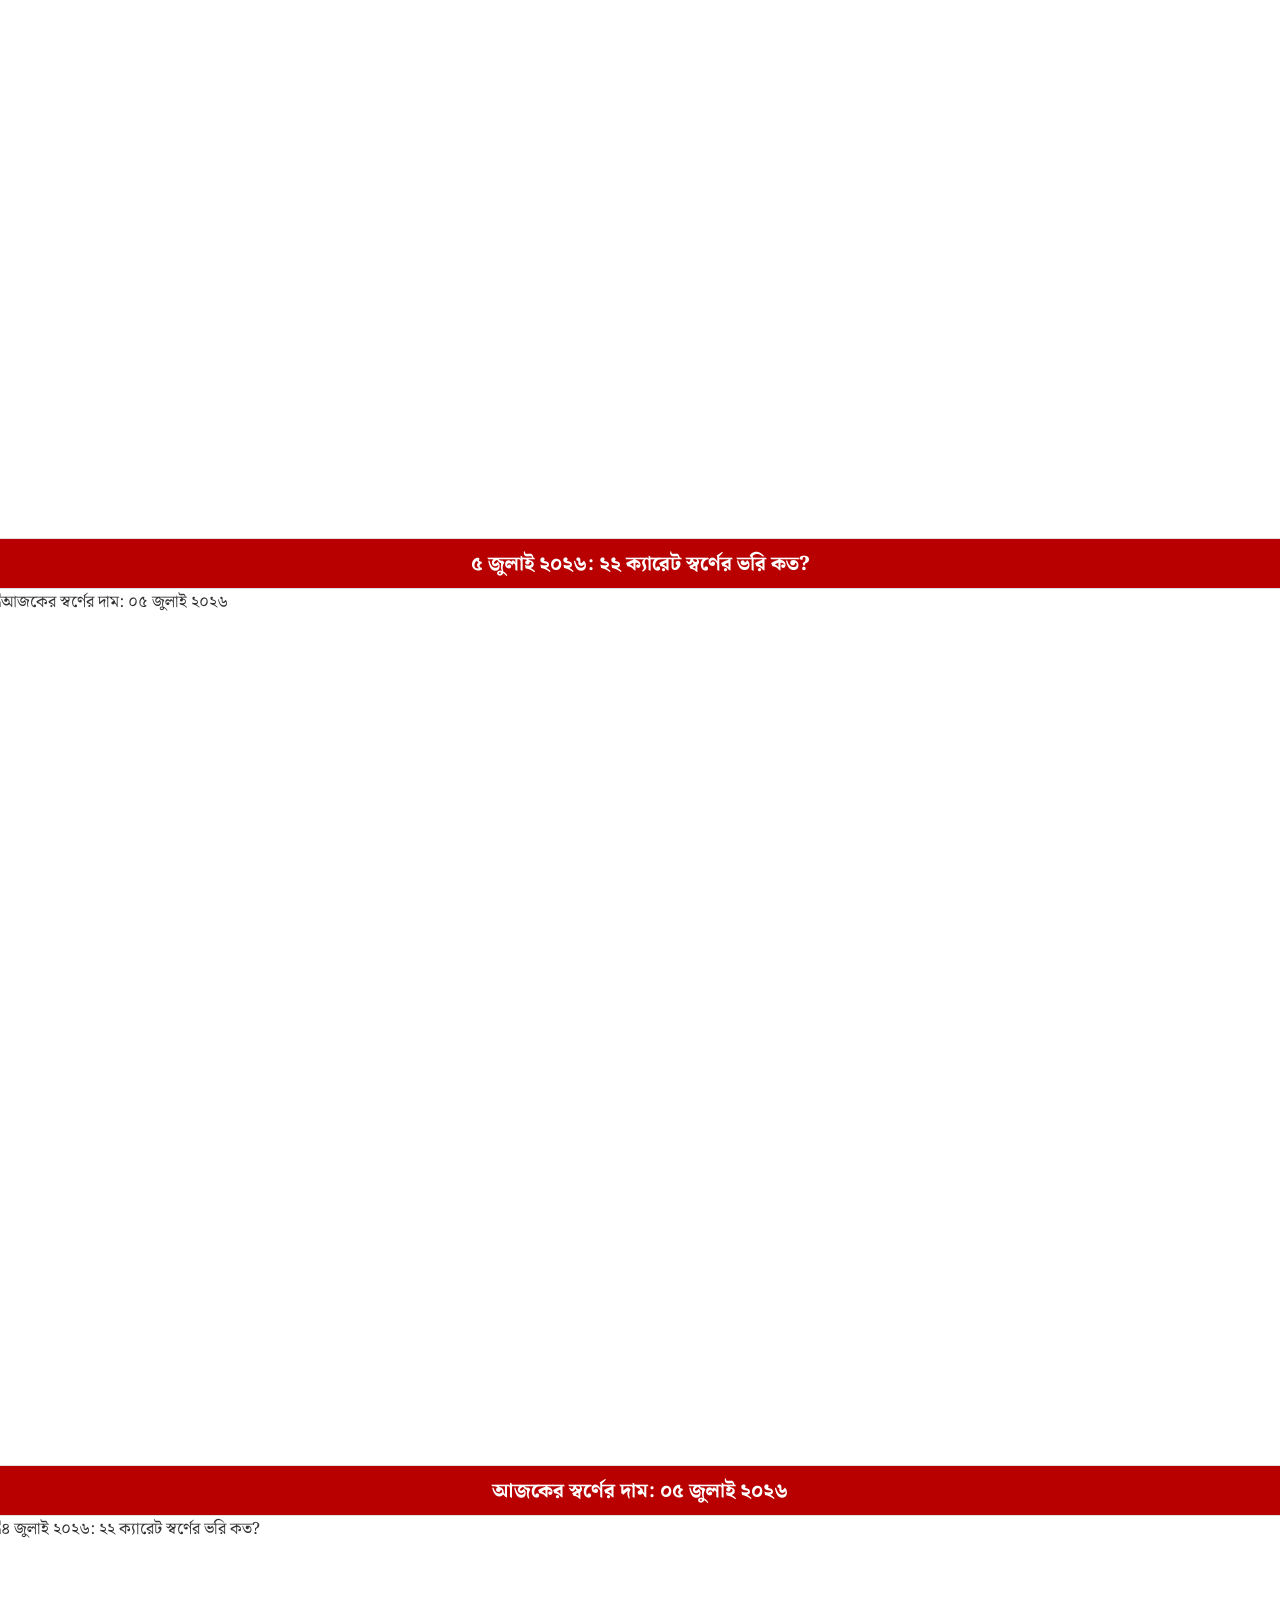
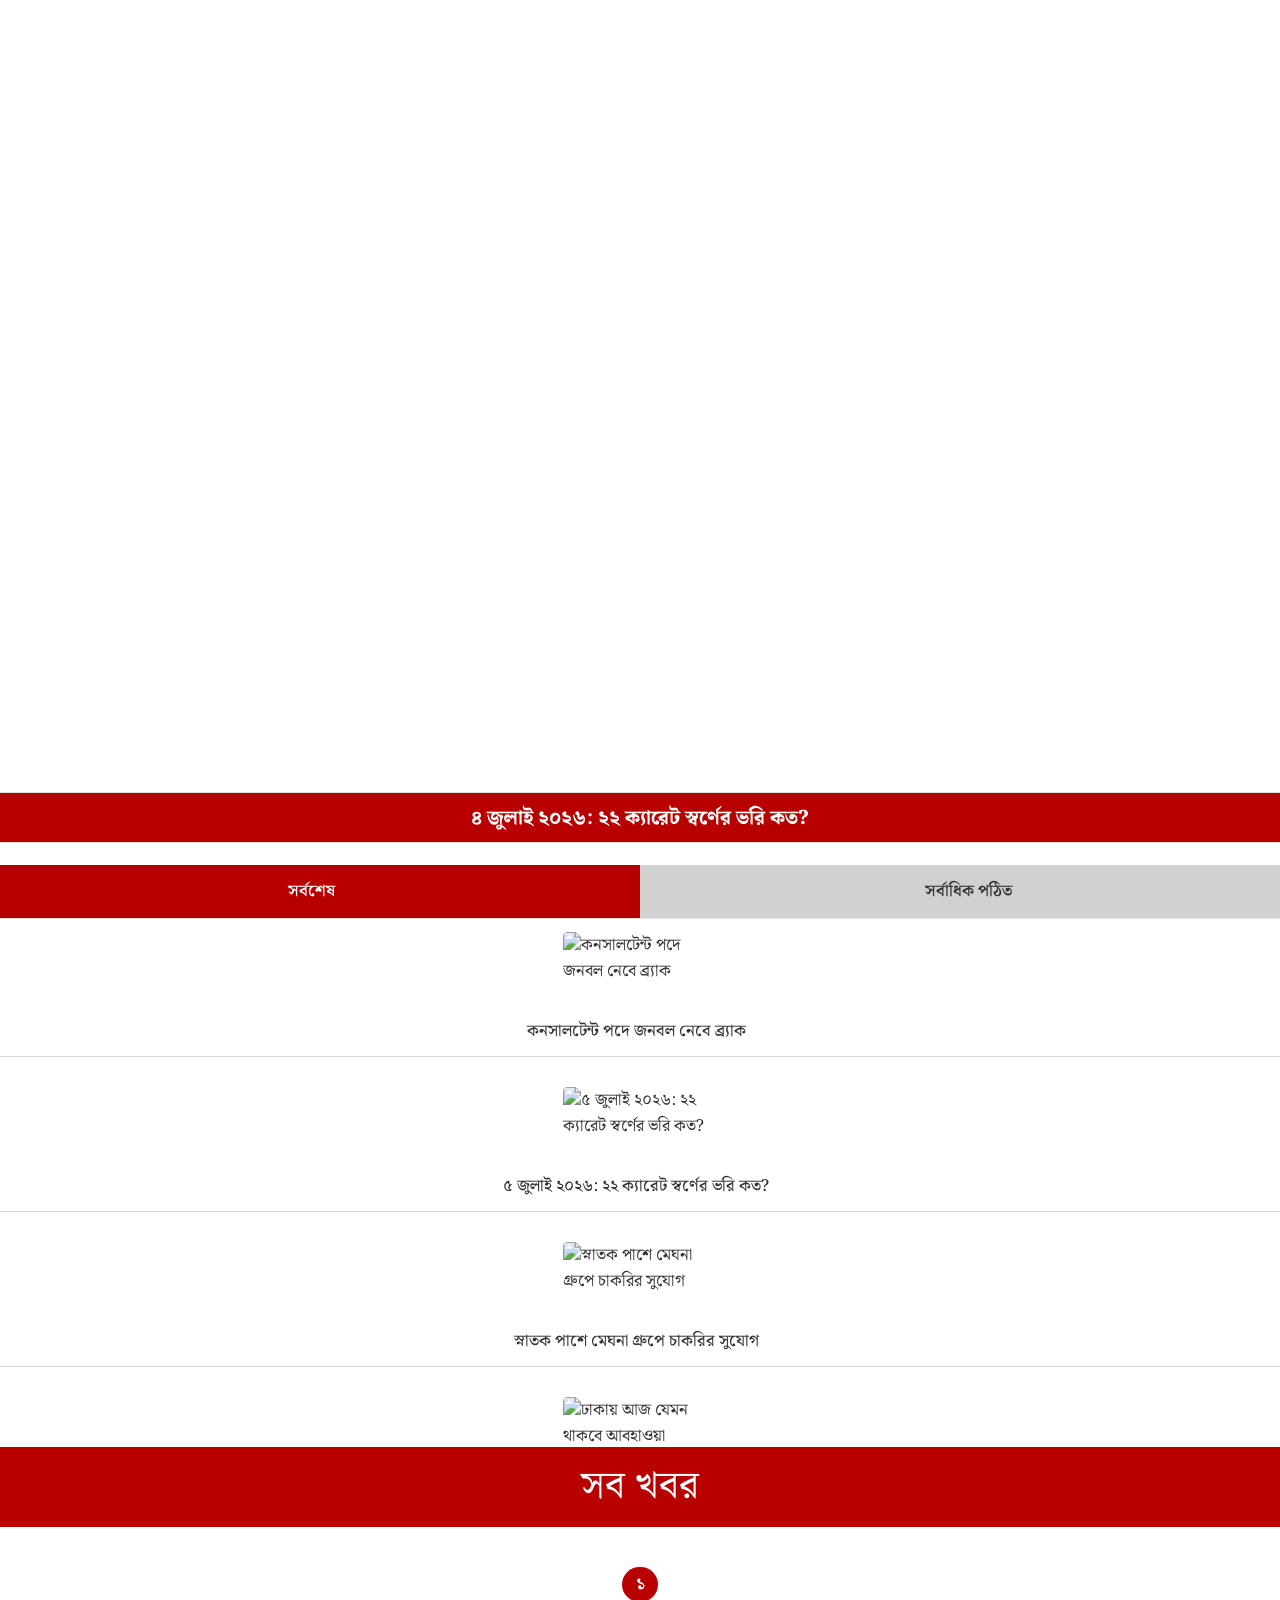
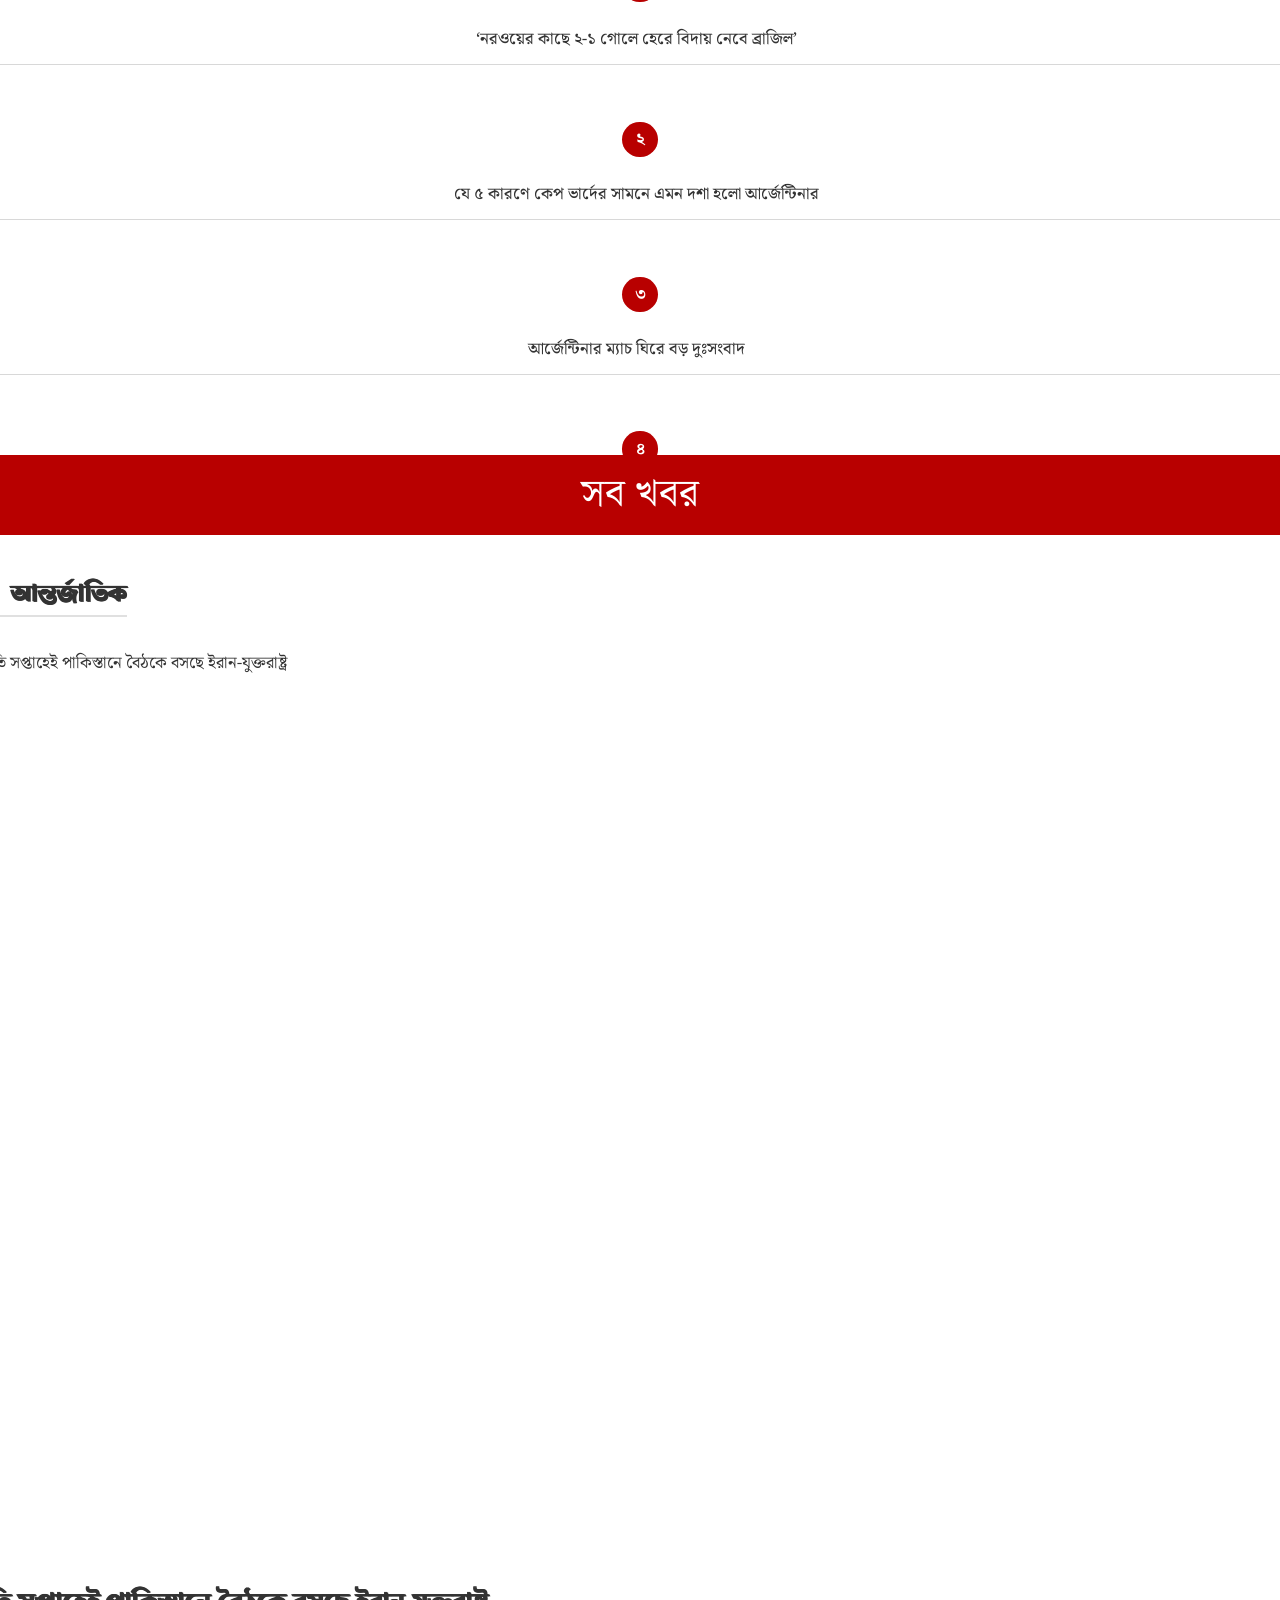
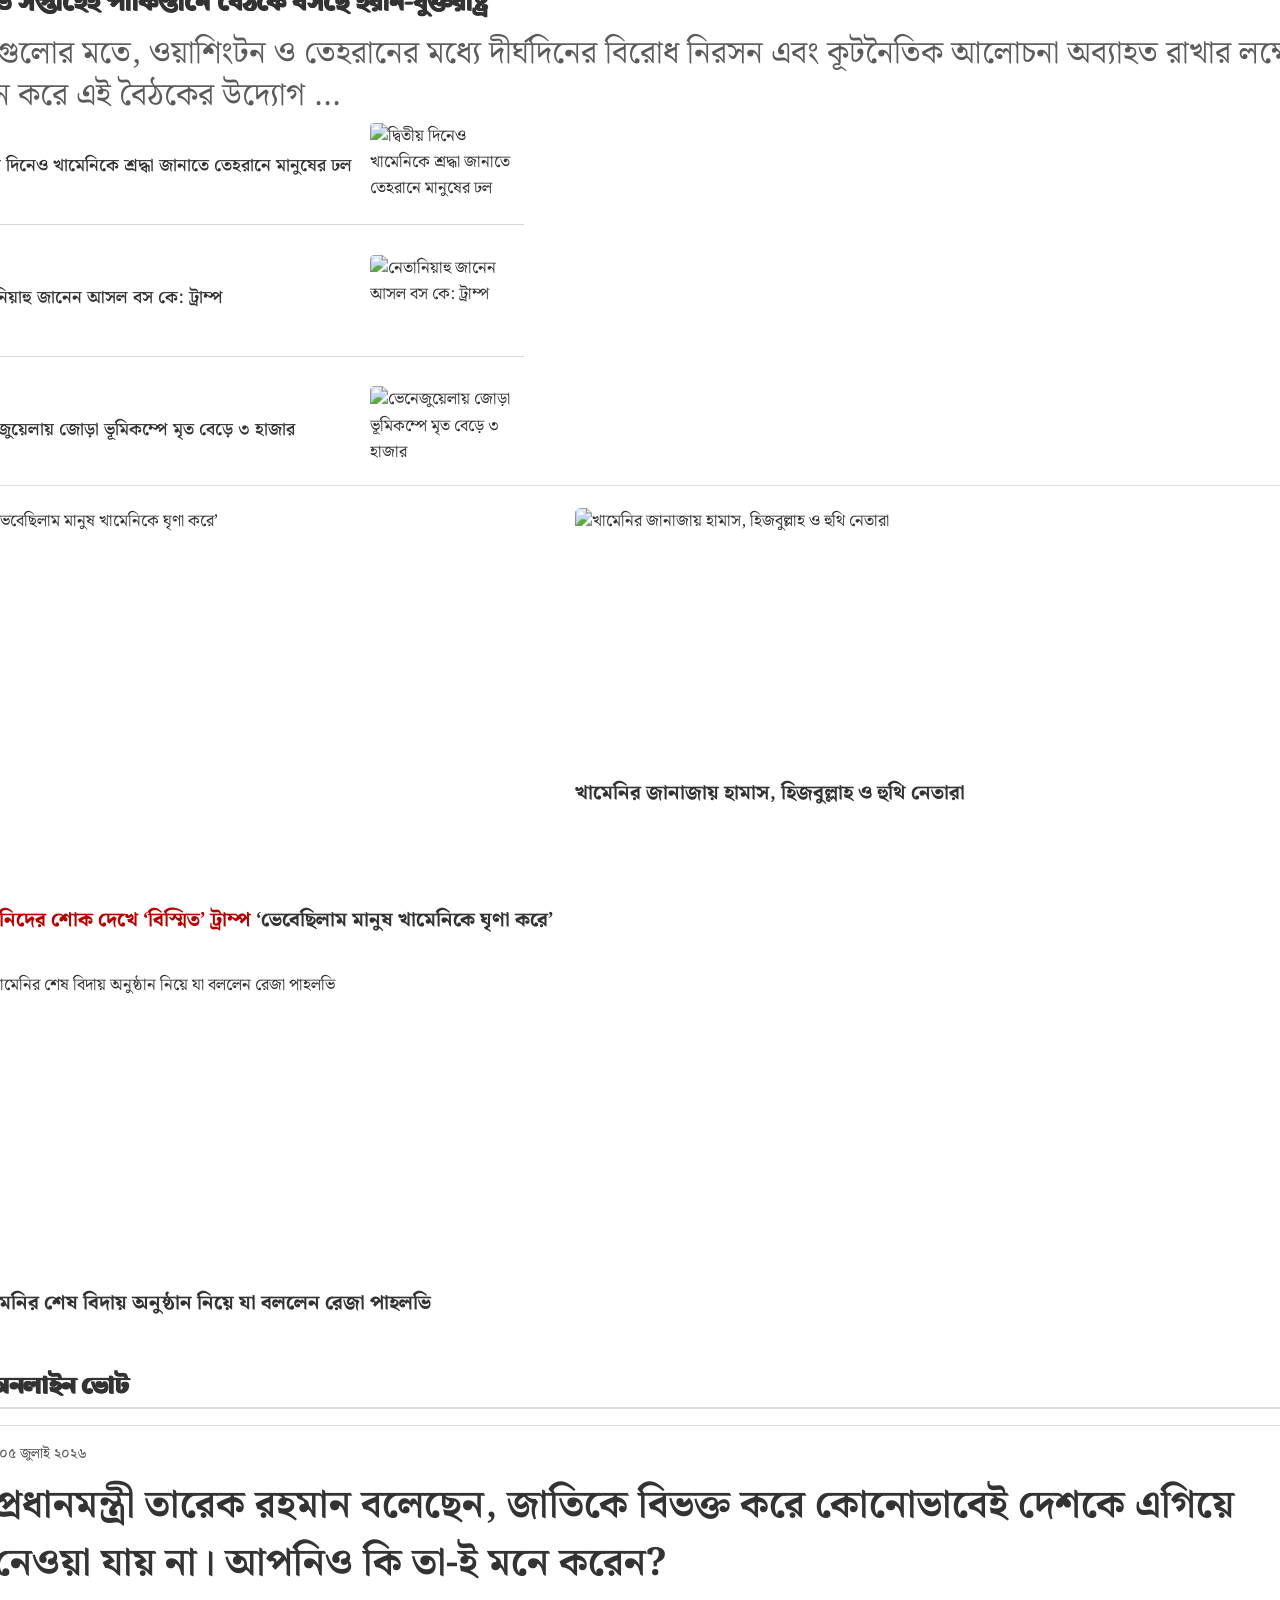
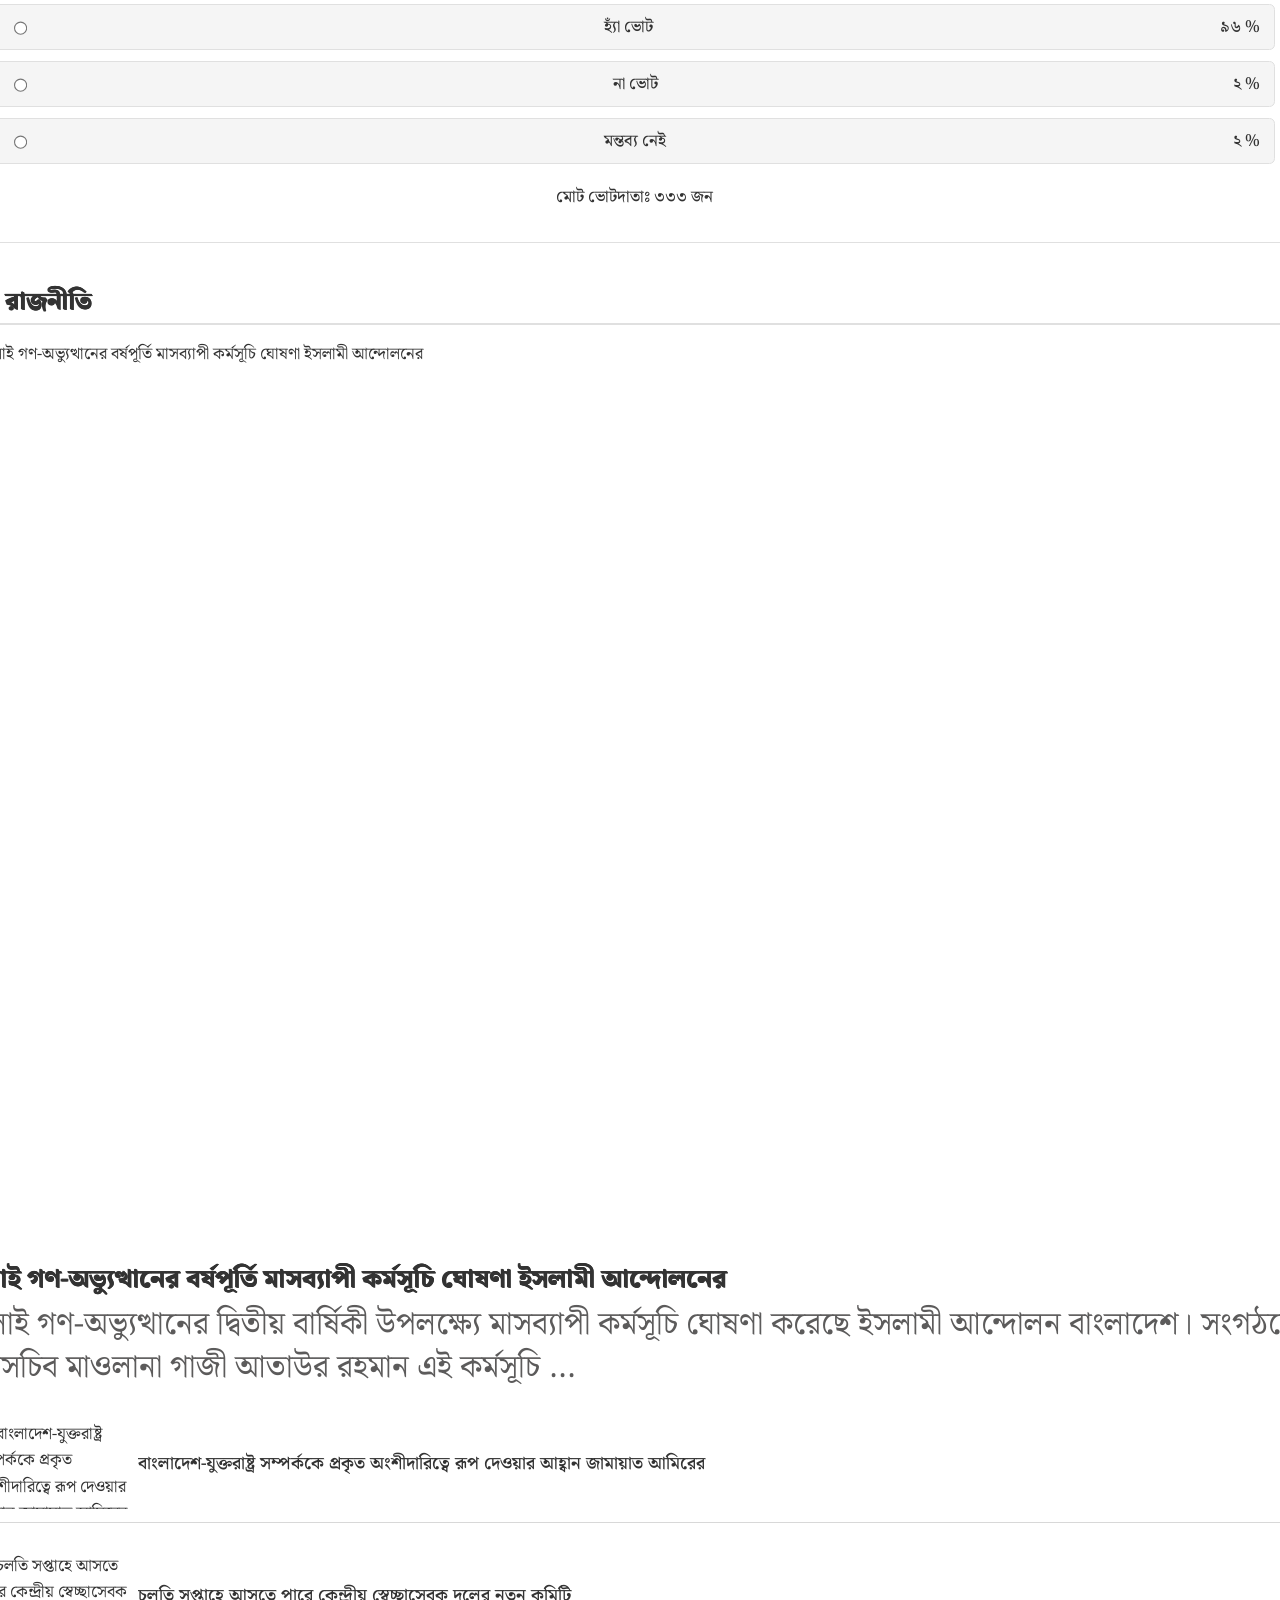
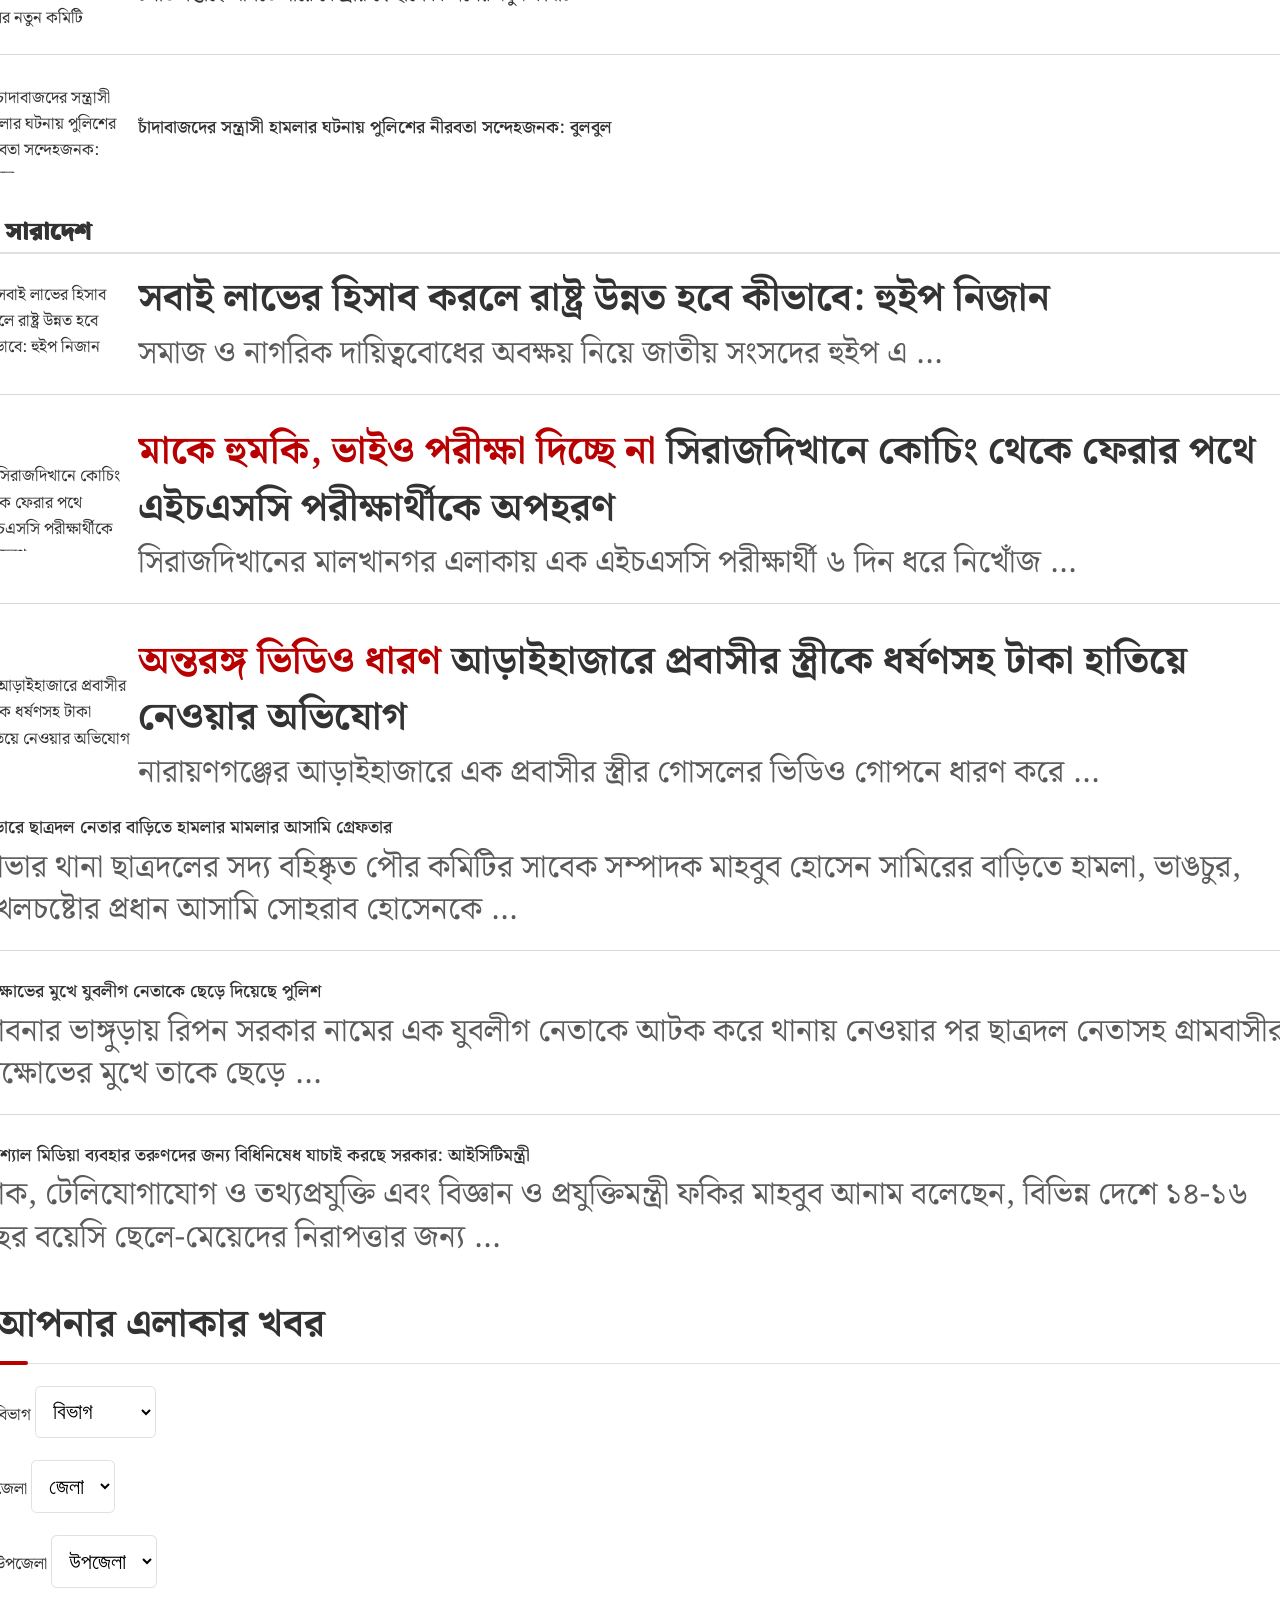
==== commit b78b8d55: "Fixed vertical spacing between header and navbar" ====
--- a/index.html
+++ b/index.html
@@ -54,7 +54,7 @@
 				</div>
 				<div class="col-md-4">
 					<div class="text-center padding10">
-						<a aria-label="Logo" href="index.html"><img src="https://cdn.jugantor.com/uploads/settings/logo-black.png" alt="Logo" height="50"></a>
+						<a aria-label="Logo" href="index.html"><img src="https://cdn.jugantor.com/uploads/settings/logo-black.png" alt="Logo" height="45"></a>
 					</div>
 				</div>
 				<div class="col-md-4">
--- a/style.css
+++ b/style.css
@@ -63,12 +63,17 @@
 }
 
 
+:root {
+  zoom: 1.1;
+}
+
 /* =========================================================
    2. BASE RESETS & TYPOGRAPHY
    ========================================================= */
     * { box-sizing: border-box; }
 
 
+    
 body {
     font-family: var(--font-bn);
     font-size: 15px;
@@ -423,7 +428,8 @@
     display: flex;
     justify-content: flex-end;
     gap: 10px;
-    padding-top: 15px;
+    padding-bottom: 5px;
+    
 }
 .desktopHeaderLogoRightDiv a {
     display: inline-block;
@@ -471,7 +477,7 @@
     width: 34px;
     text-align: center;
     text-decoration: none;
-    margin: 5px 1px;
+    
     border-radius: 50%;
     transition: background-color 0.2s ease, color 0.2s ease, border-color 0.2s ease;
 }
@@ -3512,3 +3518,9 @@
         z-index: 9997 !important;
     }
 }
+
+@media (min-width: 1024px) {
+  html {
+    zoom: 1.1 !important;
+  }
+}
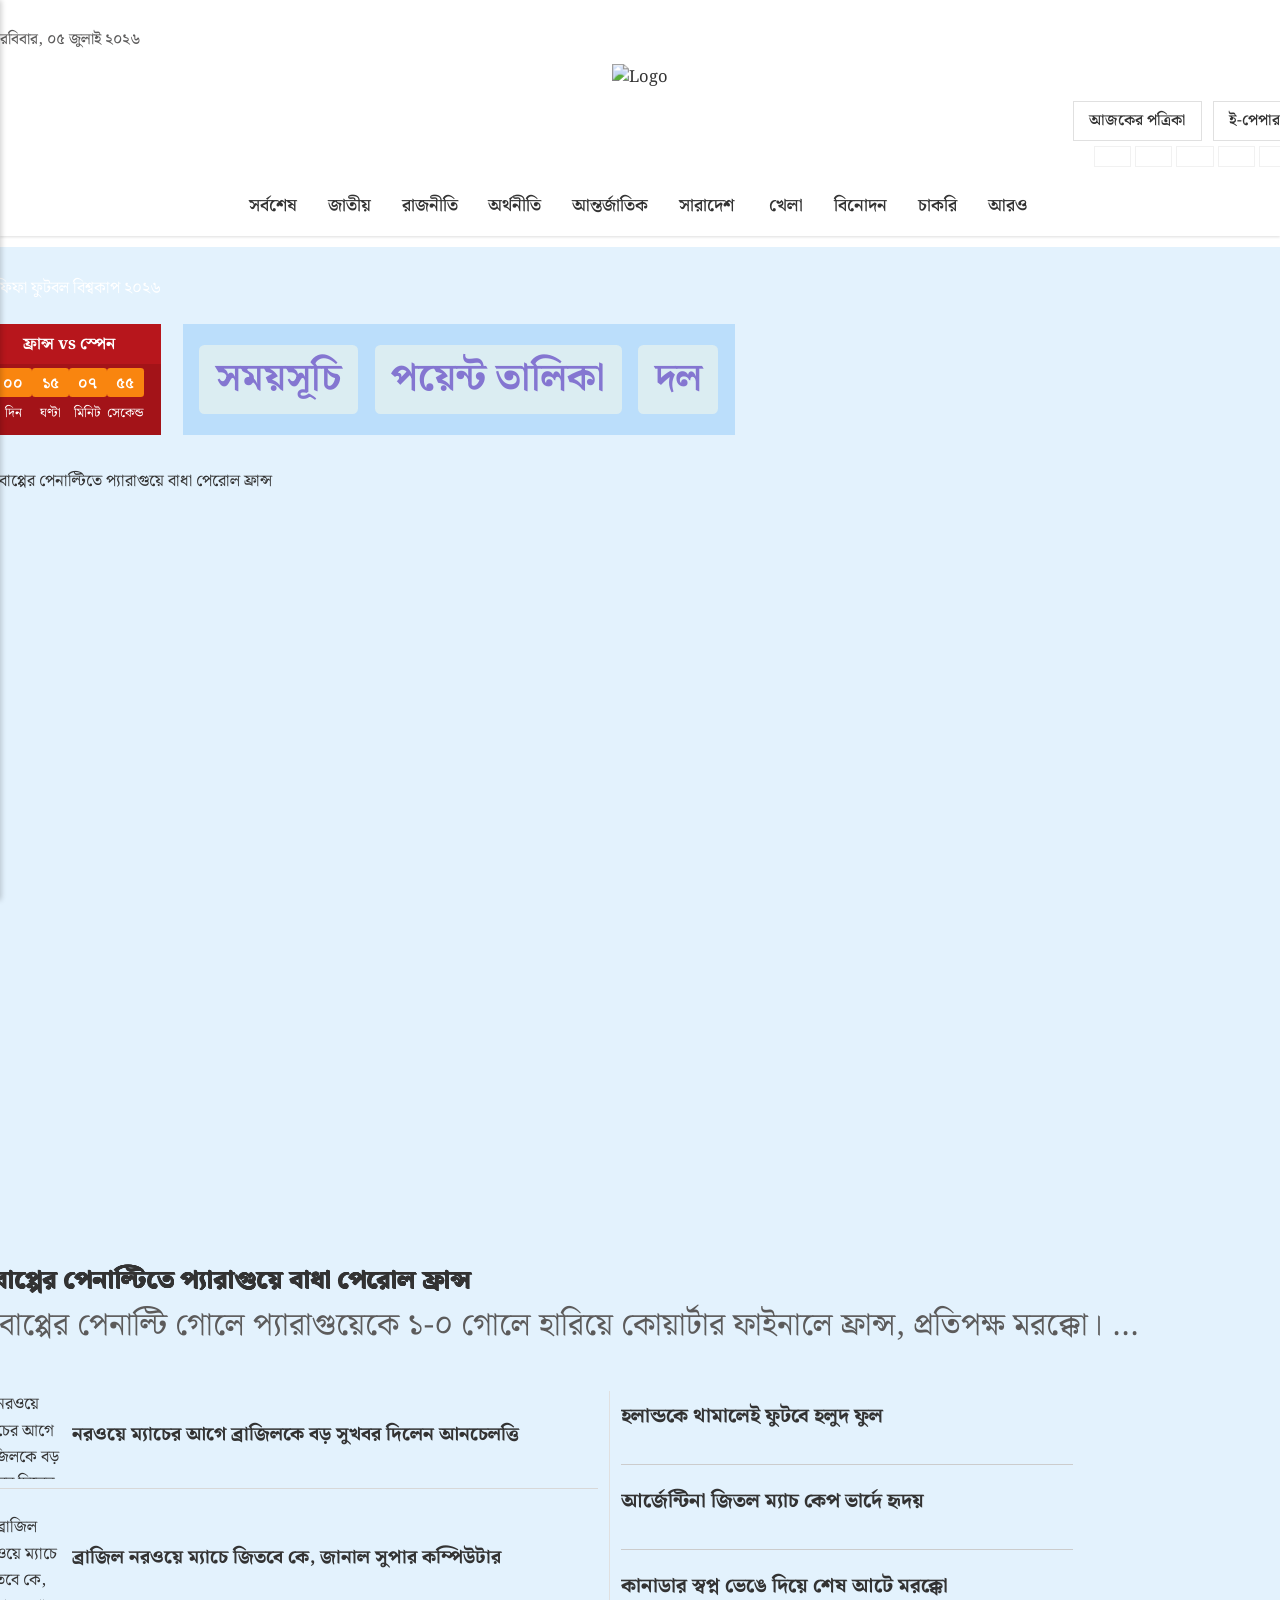
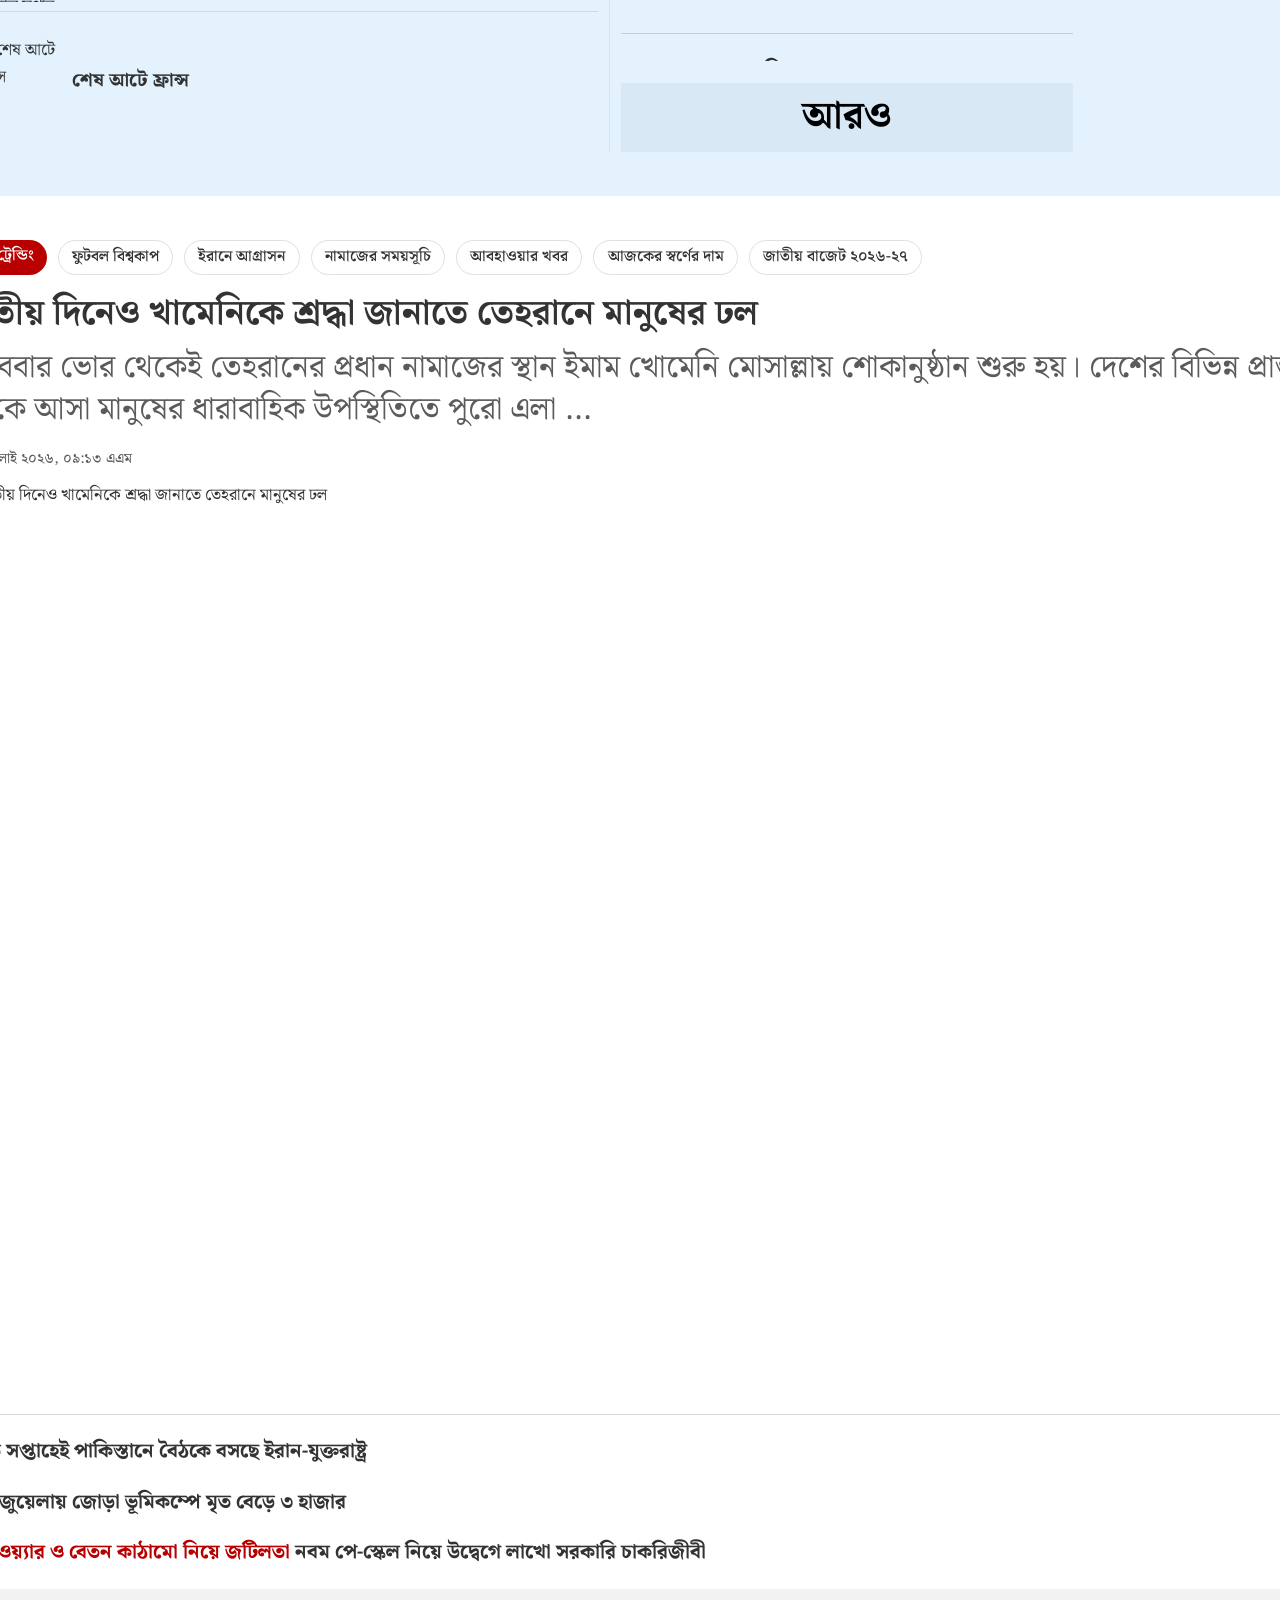
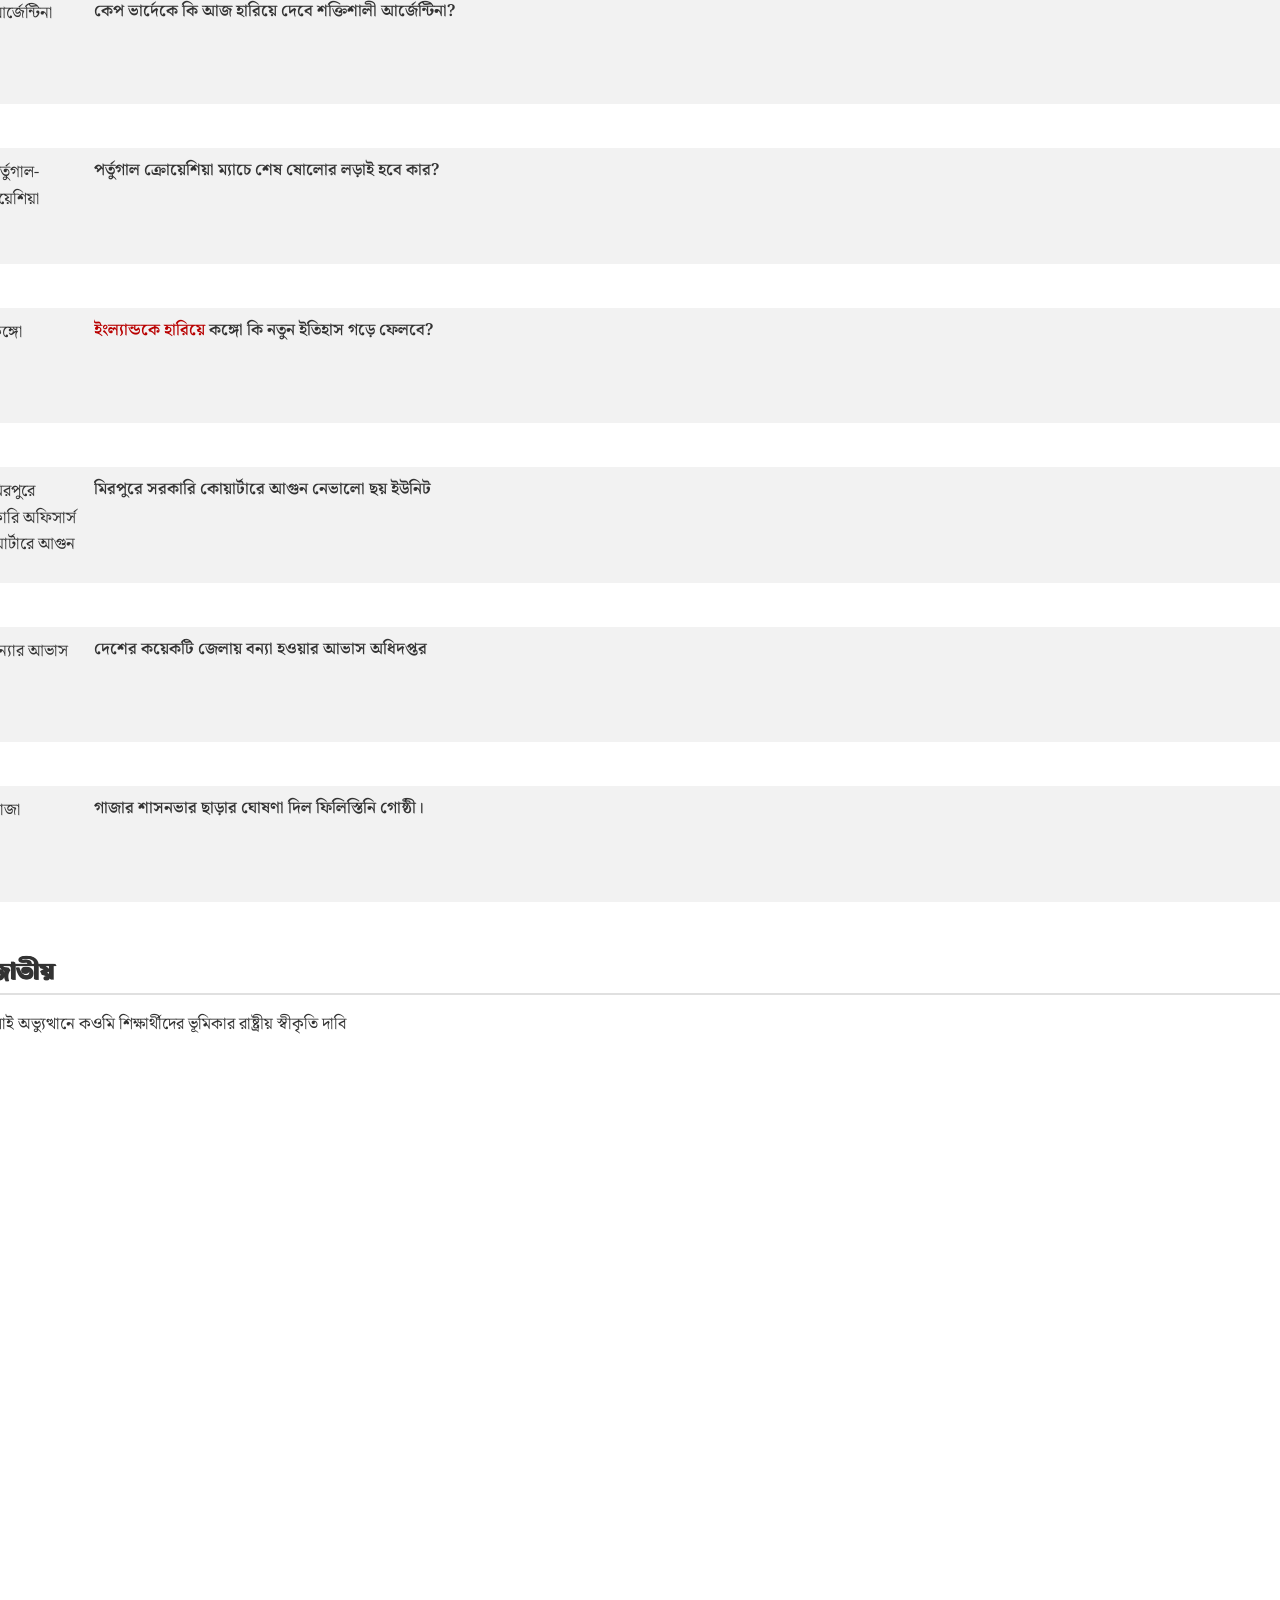
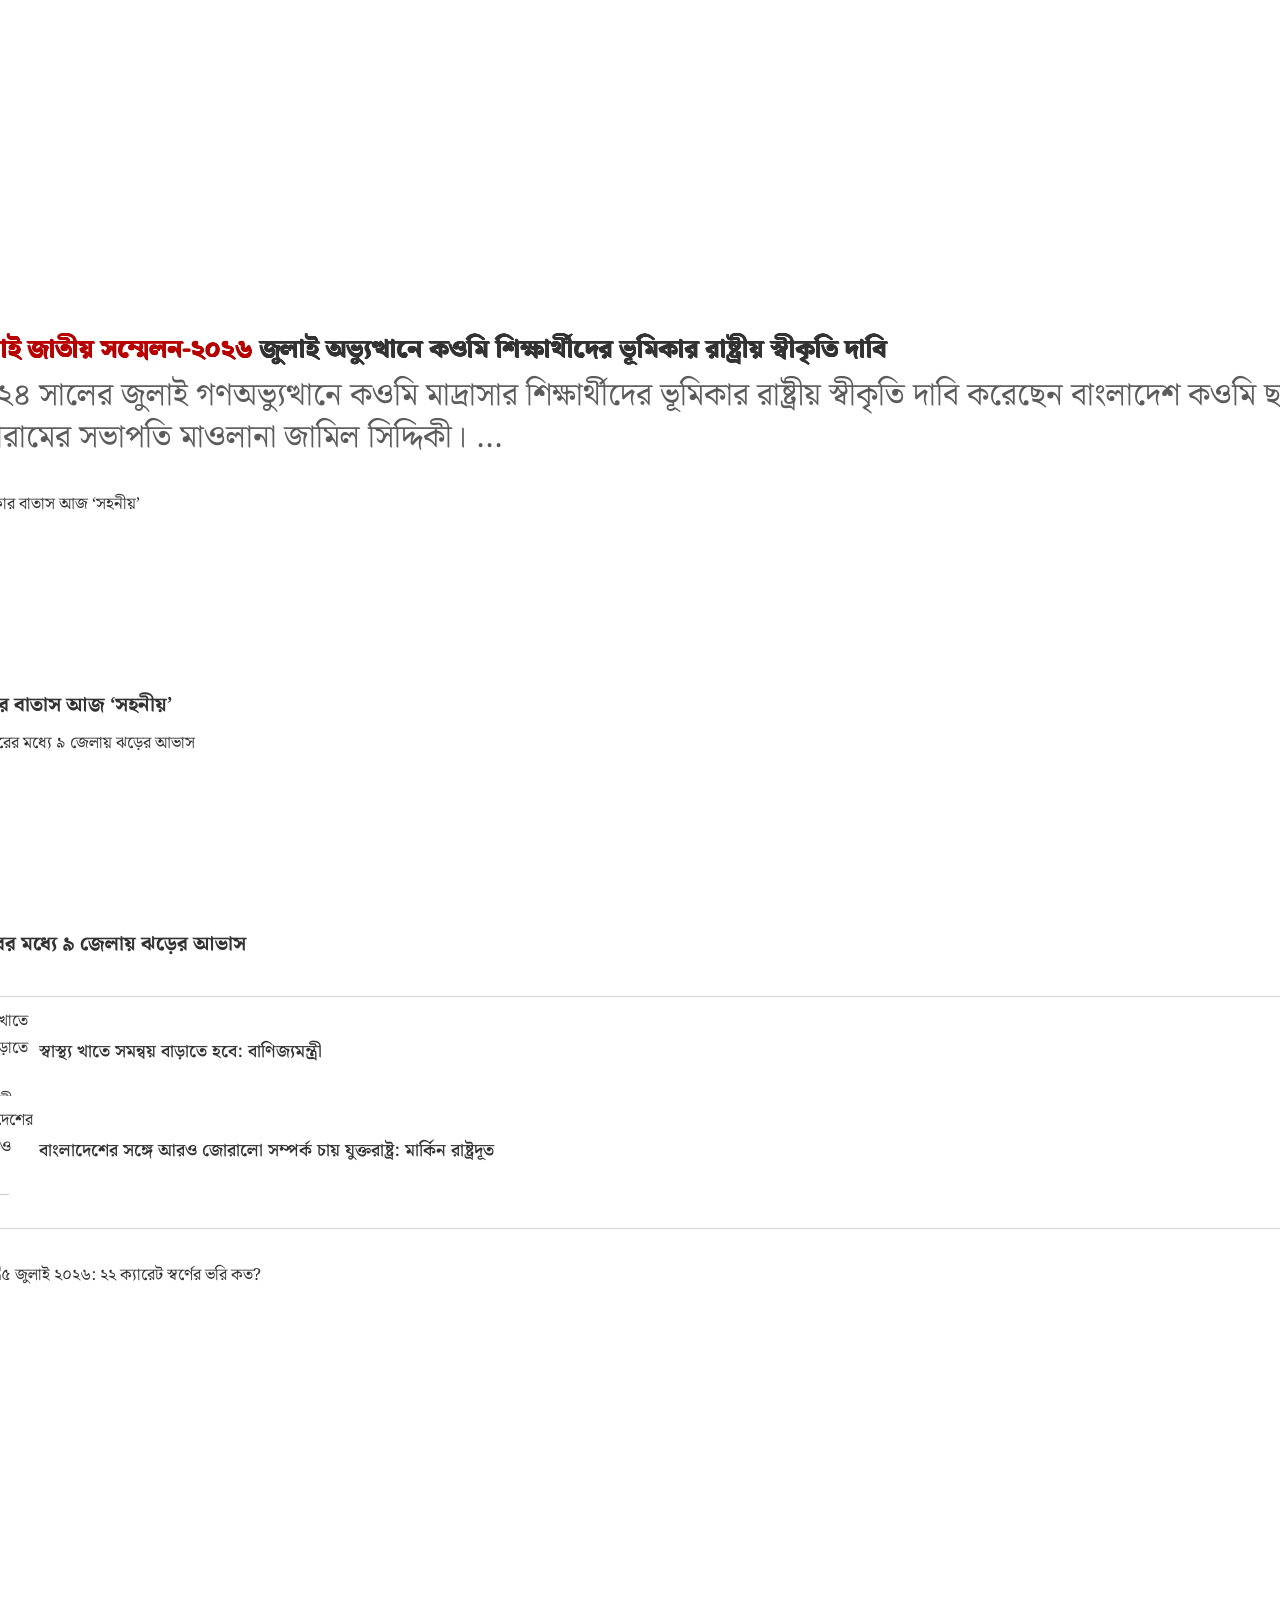
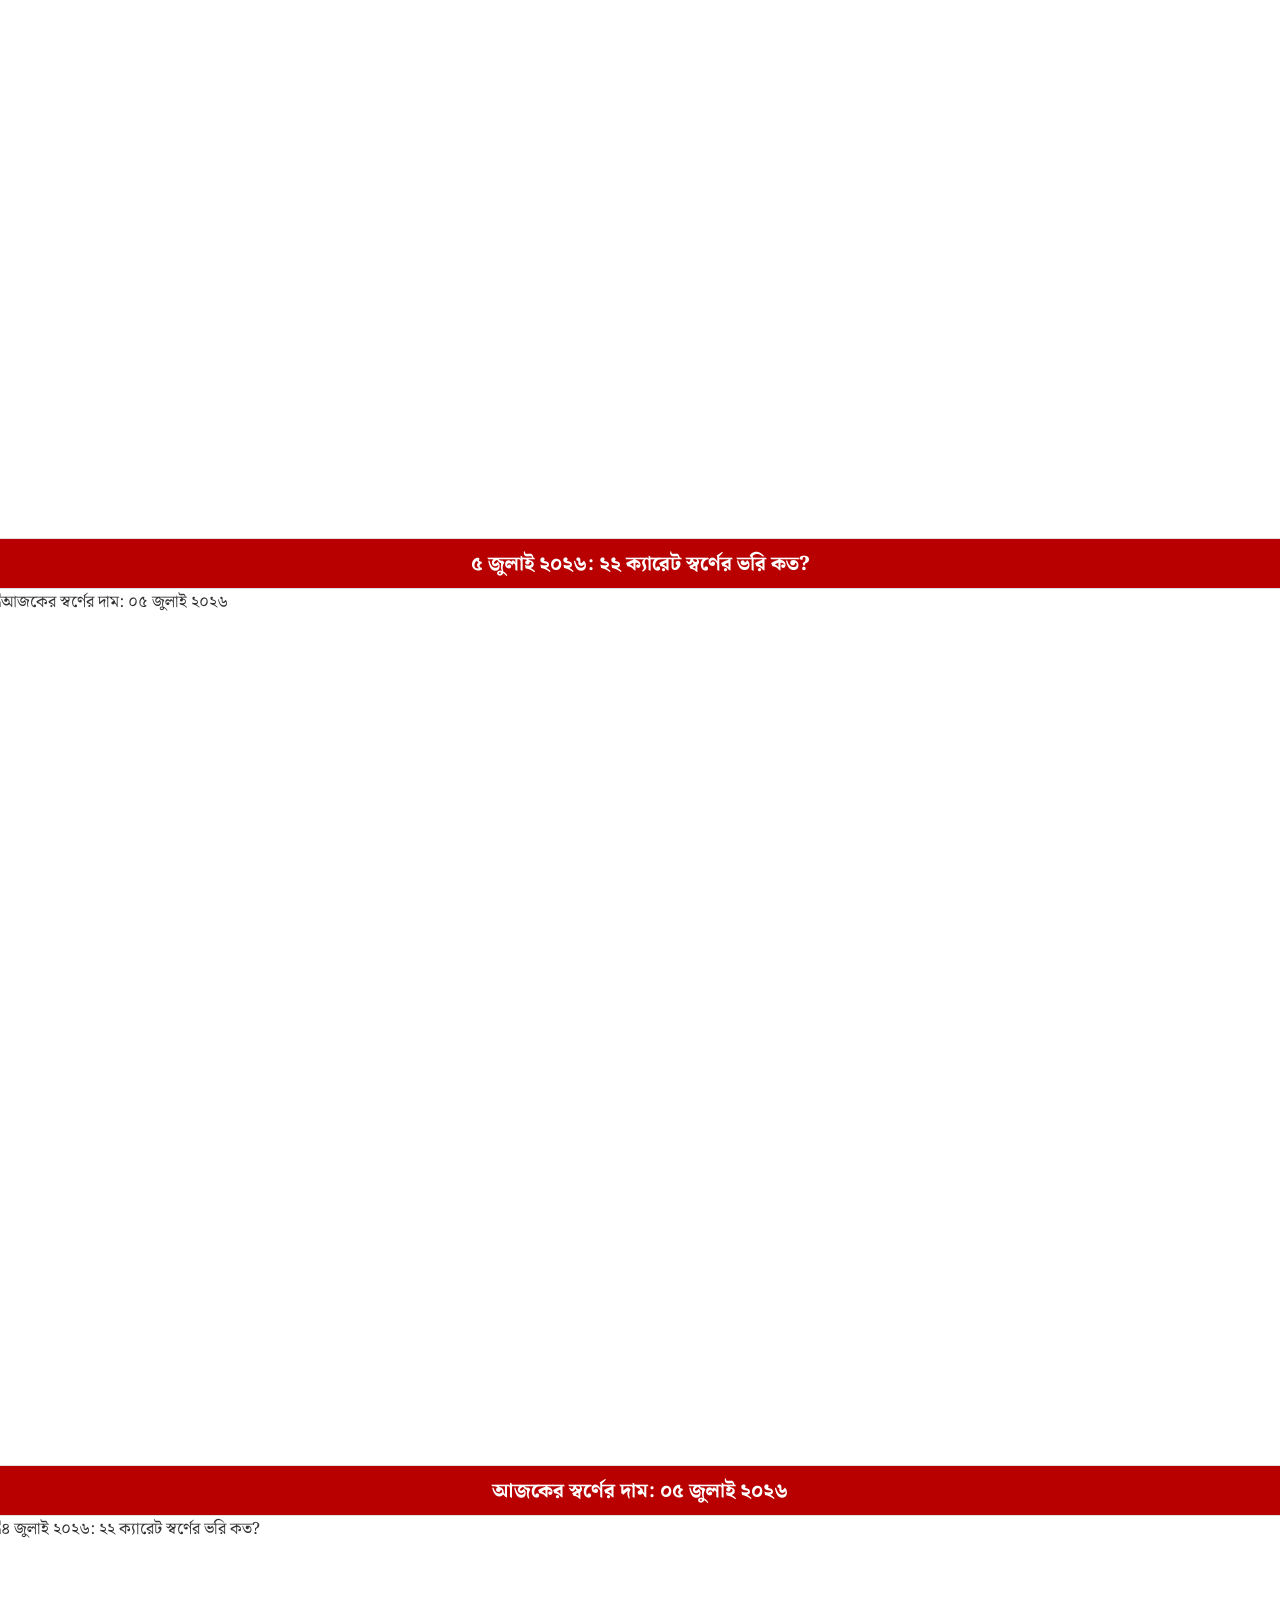
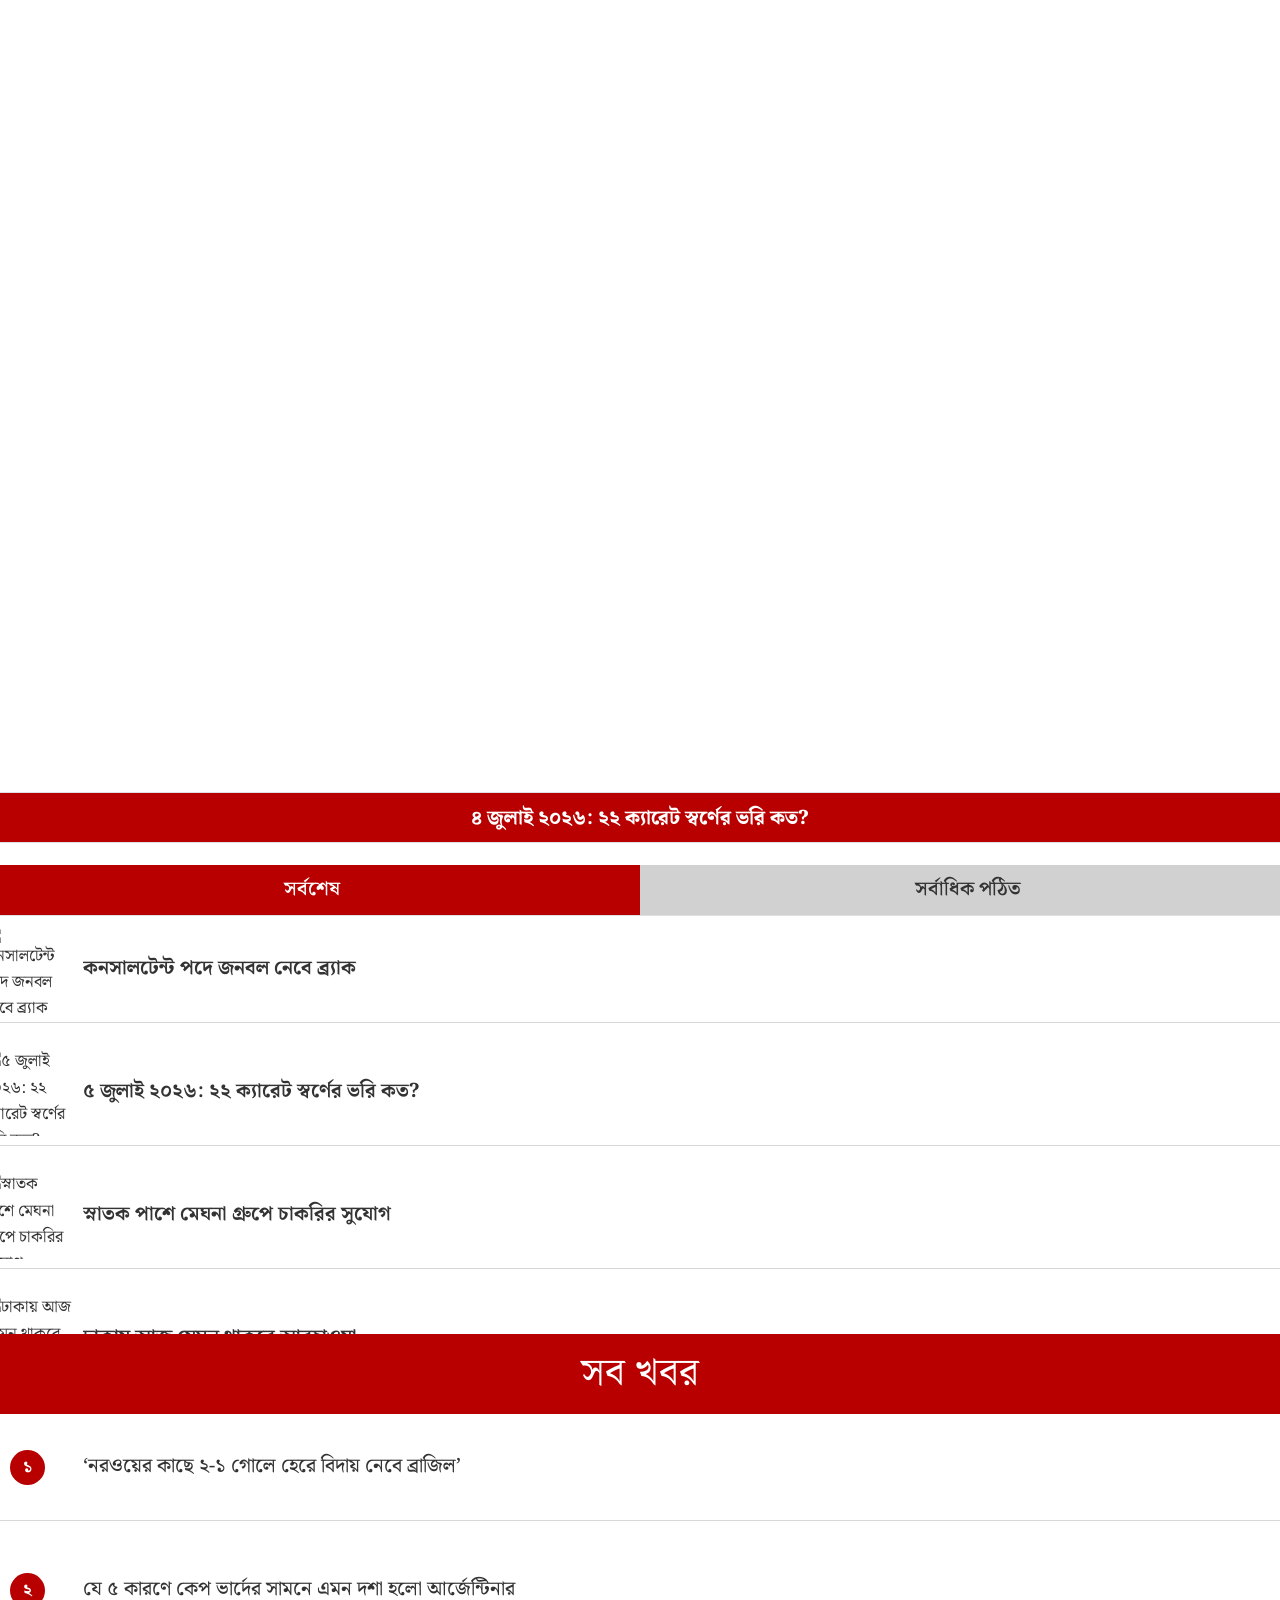
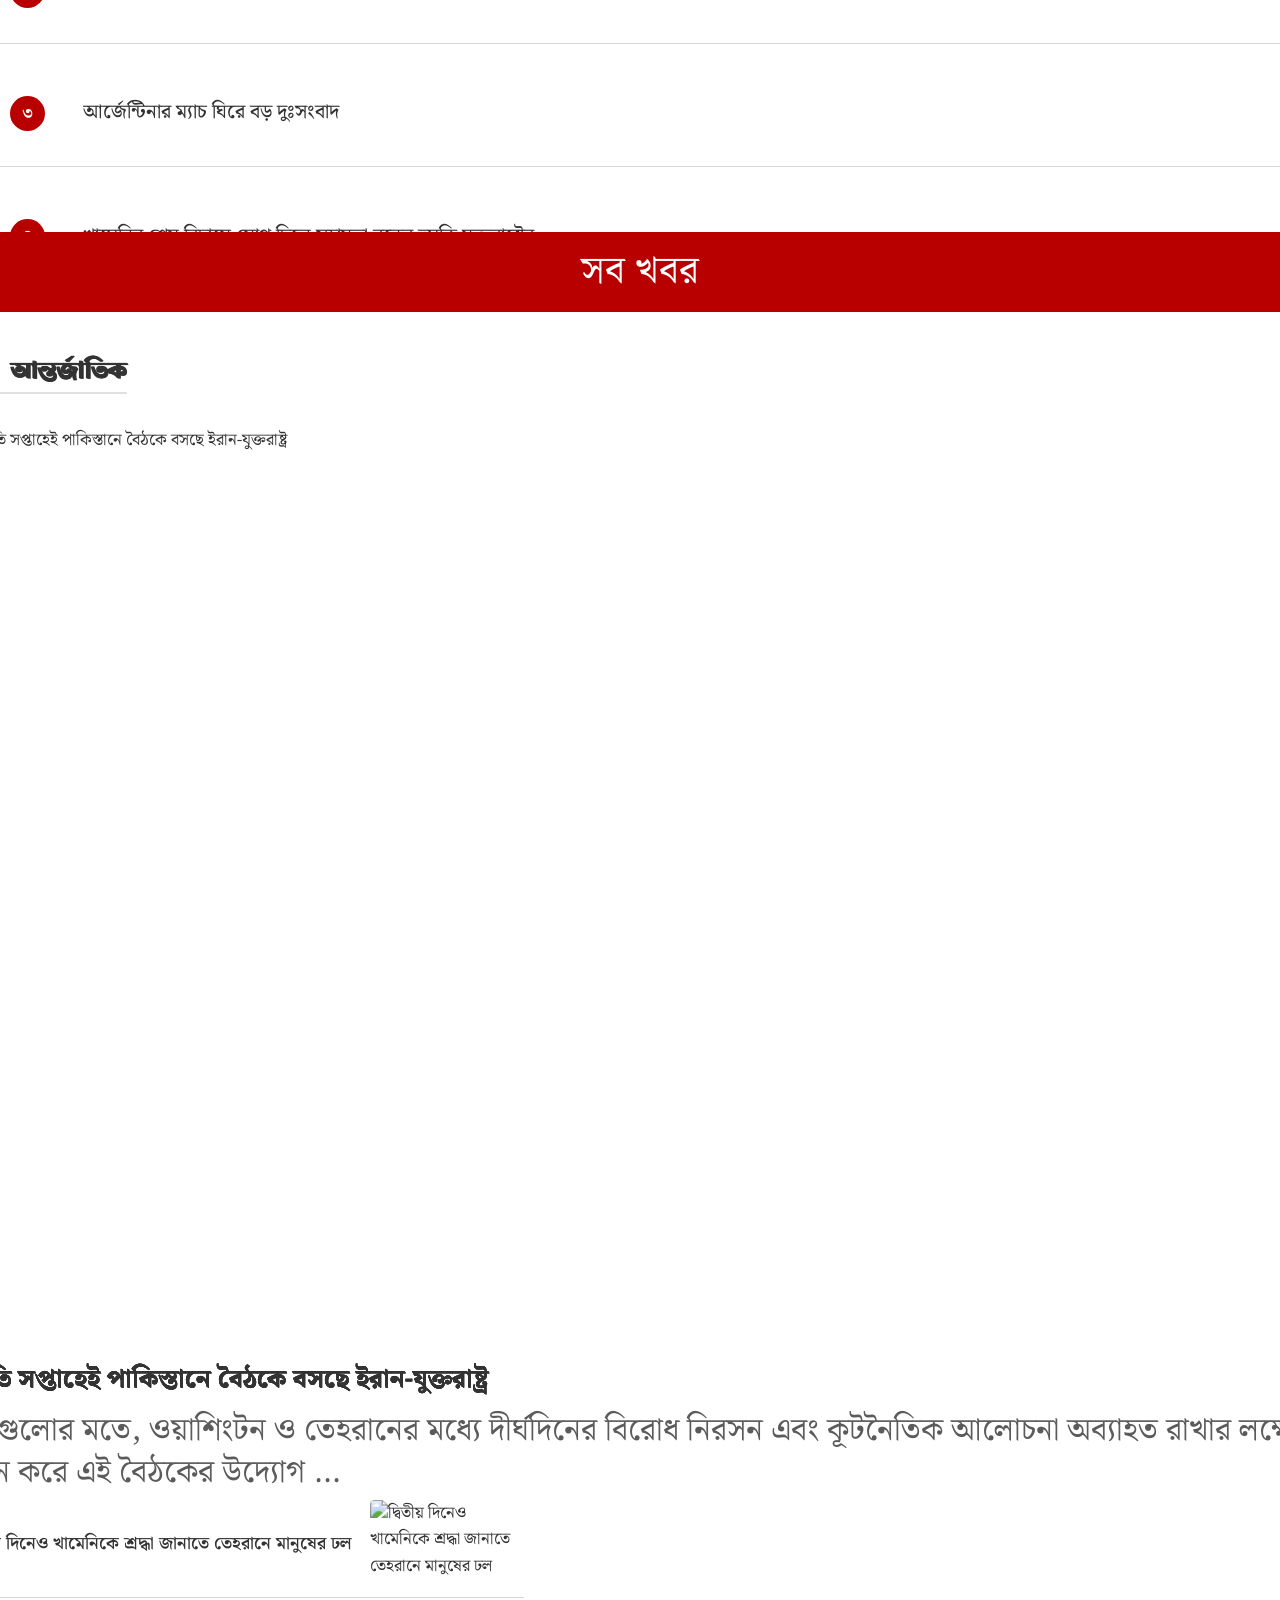
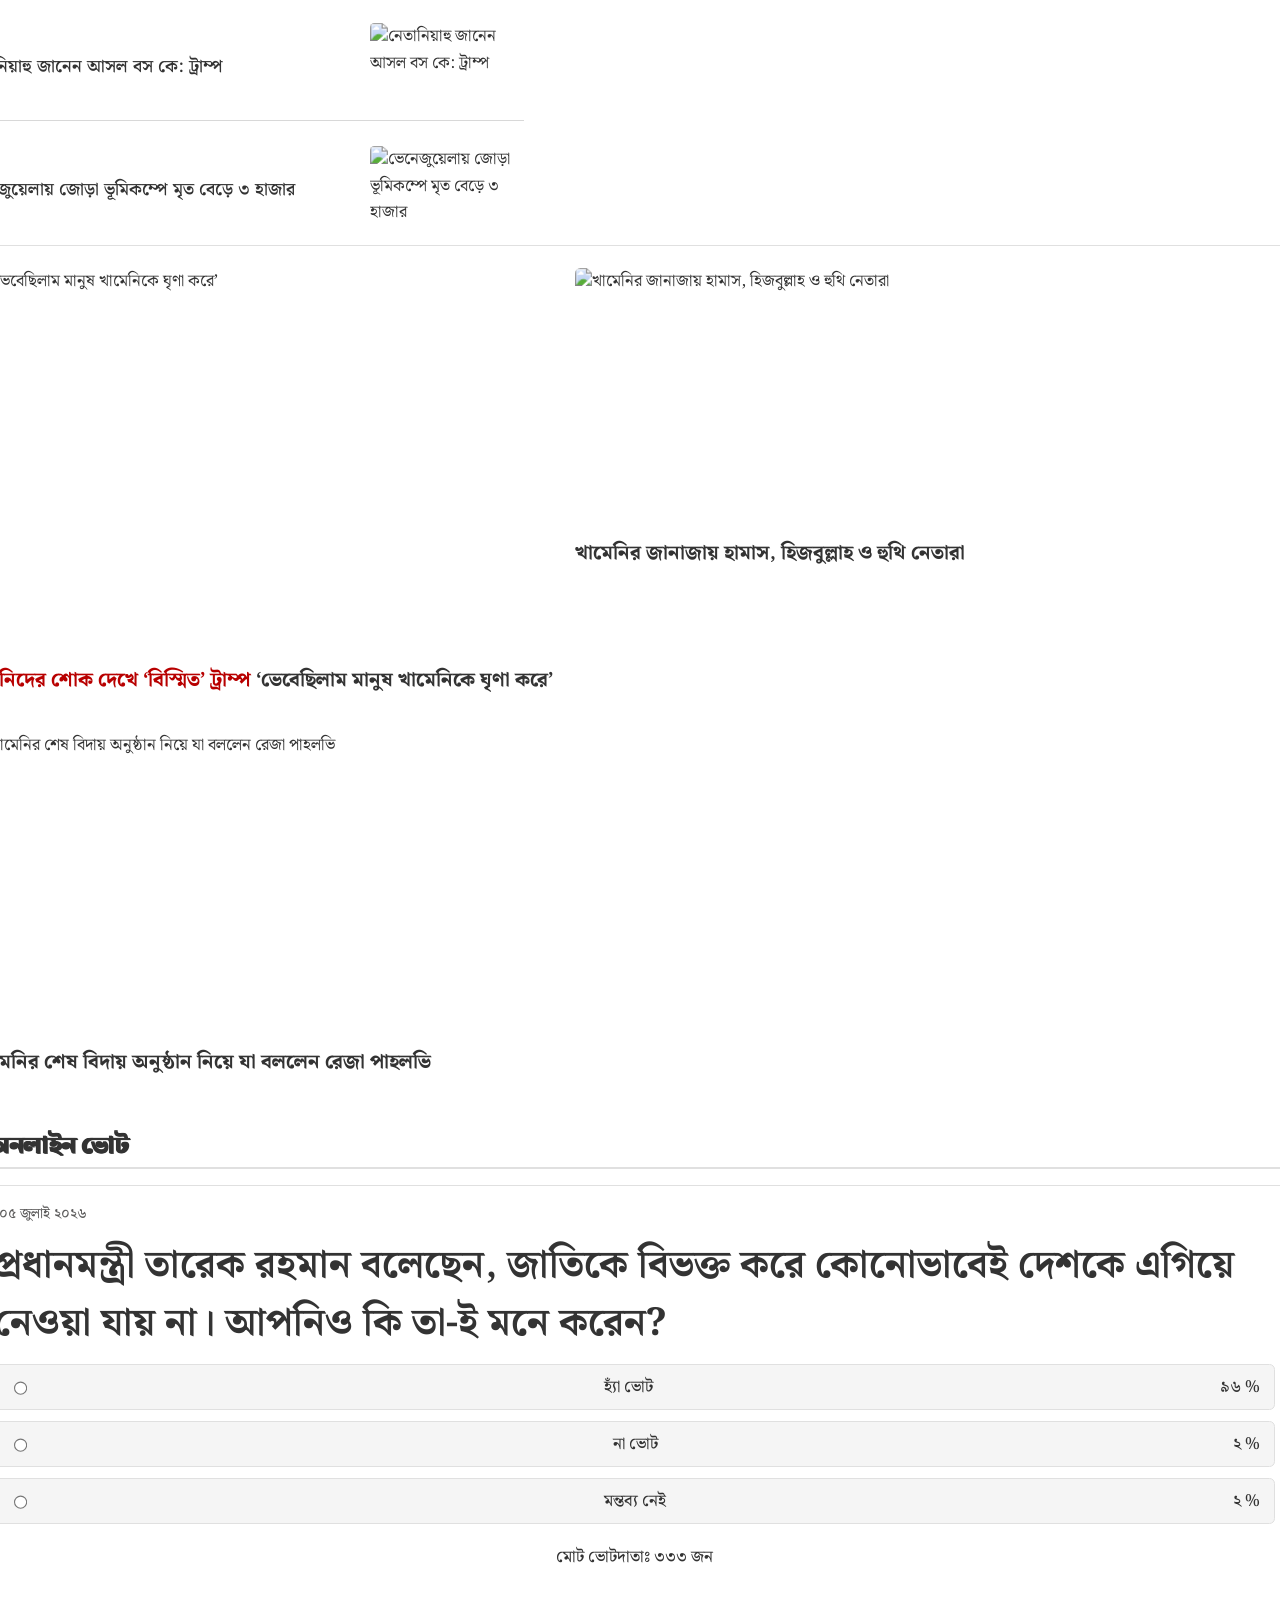
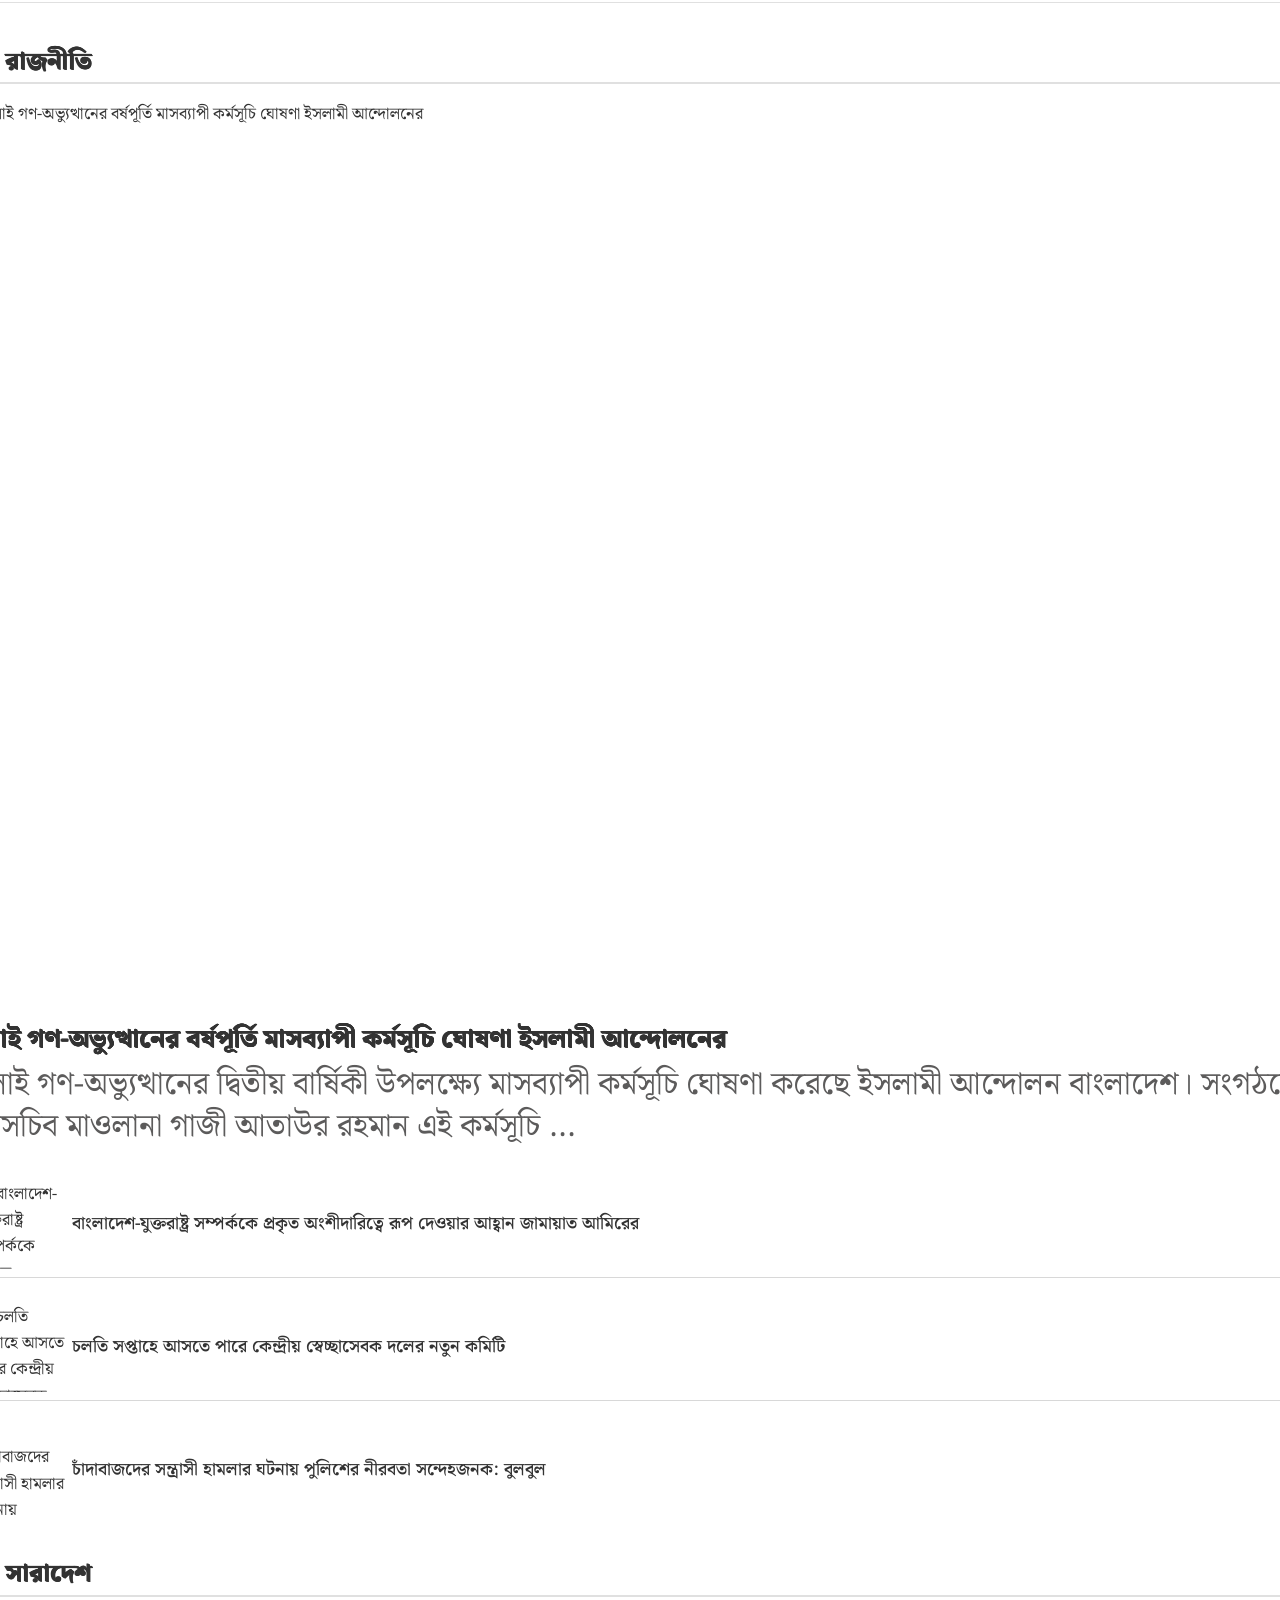
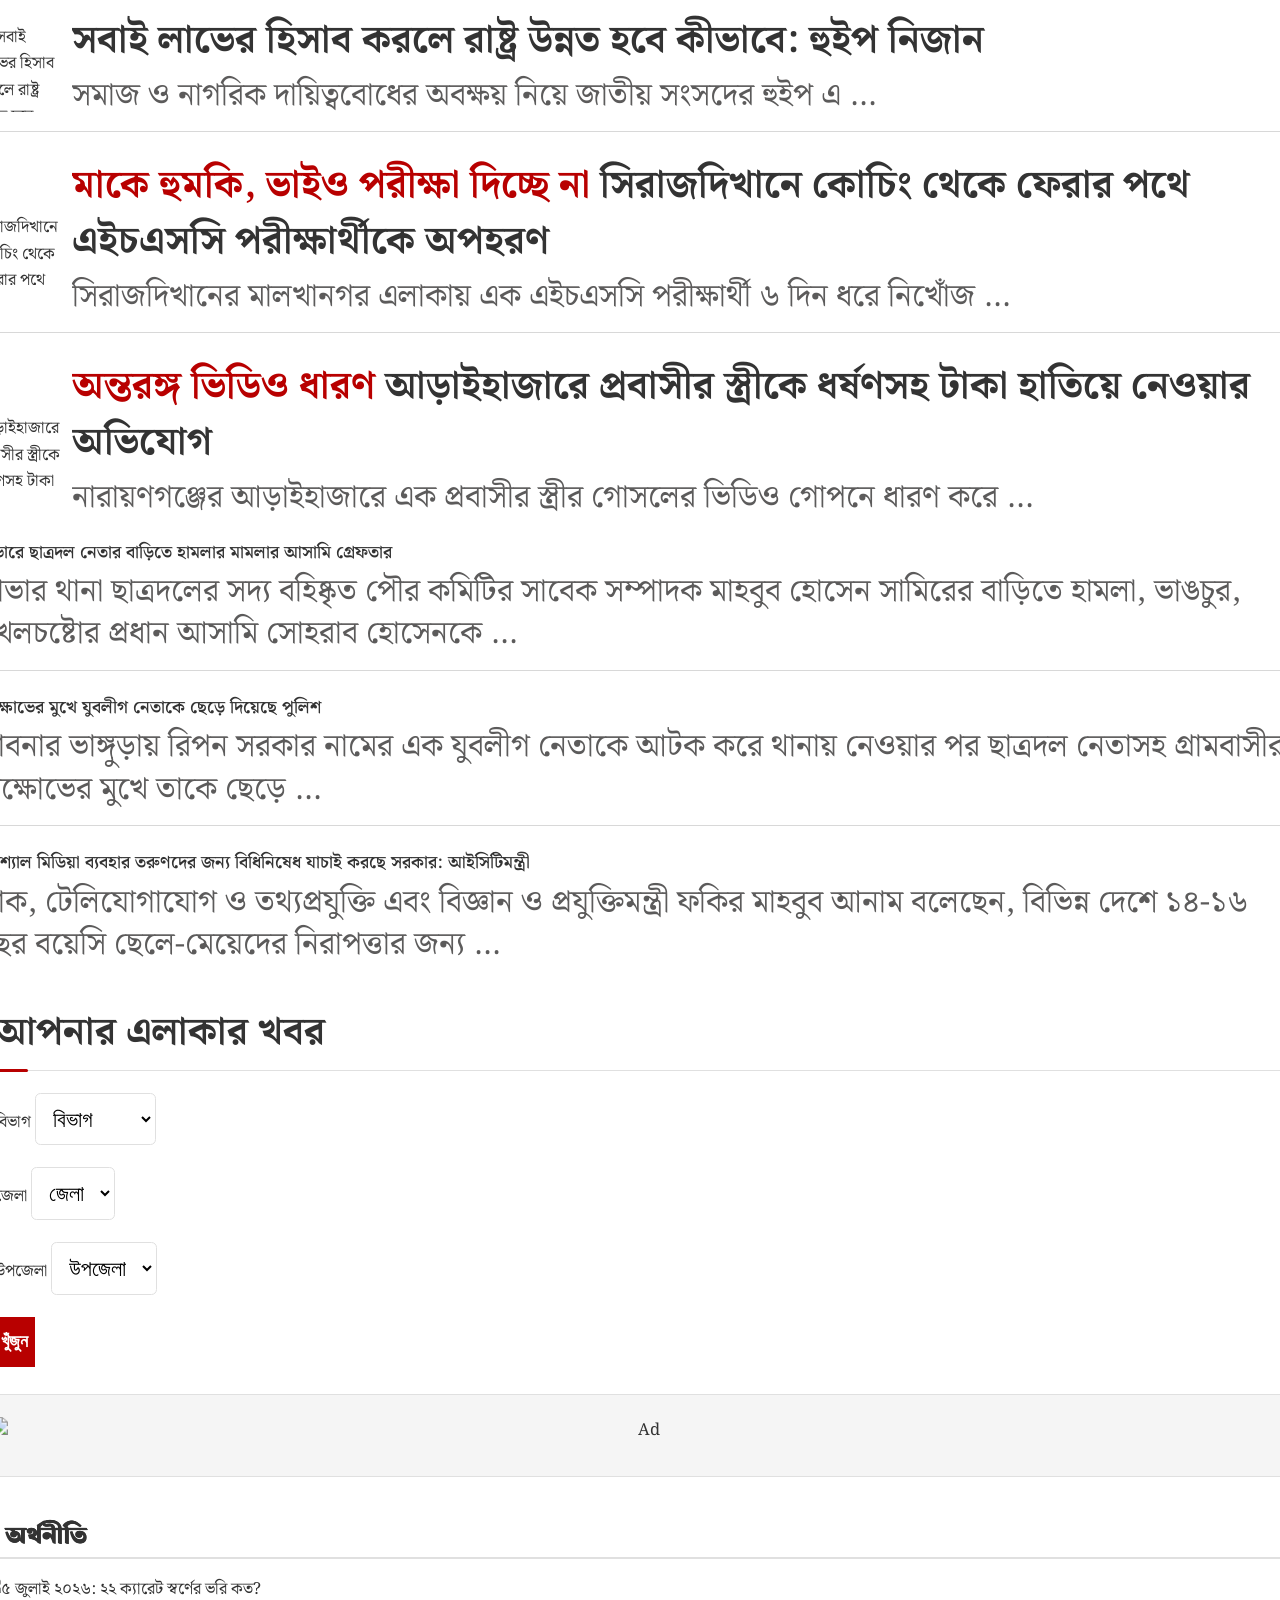
==== commit 076ceac6: "Add files via upload" ====
--- a/index.html
+++ b/index.html
@@ -303,7 +303,7 @@
 													<img src="https://cdn.jugantor.com/assets/news_photos/2026/07/05/Mbappe-(2)-6a4995a5d3f3a.jpg" class="img-responsive borderRadius0" alt="এমবাপ্পের পেনাল্টিতে প্যারাগুয়ে বাধা পেরোল ফ্রান্স">
 												</div>
 												<div class="caption padding10 paddingLR0">
-													<h3 class="title9 marginT0 marginB0"><strong>এমবাপ্পের পেনাল্টিতে প্যারাগুয়ে বাধা পেরোল ফ্রান্স</strong></h3>
+													<h3 class="title9 marginT0 marginB0">এমবাপ্পের পেনাল্টিতে প্যারাগুয়ে বাধা পেরোল ফ্রান্স</h3>
 													<p class="desktopSummary marginB5 marginT15">এমবাপ্পের পেনাল্টি গোলে প্যারাগুয়েকে ১-০ গোলে হারিয়ে কোয়ার্টার ফাইনালে ফ্রান্স, প্রতিপক্ষ মরক্কো। ...</p>
 												</div>
 											</div>
@@ -689,52 +689,52 @@
 												<div class="desktopSectionListMedia listItemLastBB0 ajaxLatestNewsDivDesktop">
 													<div class="media positionRelative paddingLR10">
 														<div class="media-left paddingR5"><div class="positionRelative"><img class="media-object borderRadius5" src="https://cdn.jugantor.com/assets/news_photos/2026/07/05/small/Brac-695f2a86b345d-69df12c69e7ff-69e30434a6094-6a1bac67b060e-6a49dcb9e8276.jpg" width="100" alt="কনসালটেন্ট পদে জনবল নেবে ব্র্যাক"></div></div>
-														<div class="media-body"><h4 class="margin0 marginL5 hoverRed title12">কনসালটেন্ট পদে জনবল নেবে ব্র্যাক</h4></div>
+														<div class="media-body"><h4 class="margin0 marginL5 hoverRed">কনসালটেন্ট পদে জনবল নেবে ব্র্যাক</h4></div>
 														<a aria-label="কনসালটেন্ট পদে জনবল নেবে ব্র্যাক" href="#/job-seek/1122623" class="linkOverlay"></a>
 													</div>
 													<div class="media positionRelative paddingLR10">
 														<div class="media-left paddingR5"><div class="positionRelative"><img class="media-object borderRadius5" src="https://cdn.jugantor.com/assets/news_photos/2026/07/05/small/gold-price-68daa181c4b7c-68e1e7b7f326b-6a450f99b8b0d-6a473803312f4-6a49dc77dbb61.jpg" width="100" alt="৫ জুলাই ২০২৬: ২২ ক্যারেট স্বর্ণের ভরি কত?"></div></div>
-														<div class="media-body"><h4 class="margin0 marginL5 hoverRed title12">৫ জুলাই ২০২৬: ২২ ক্যারেট স্বর্ণের ভরি কত?</h4></div>
+														<div class="media-body"><h4 class="margin0 marginL5 hoverRed">৫ জুলাই ২০২৬: ২২ ক্যারেট স্বর্ণের ভরি কত?</h4></div>
 														<a aria-label="৫ জুলাই ২০২৬: ২২ ক্যারেট স্বর্ণের ভরি কত?" href="#/economics/1122622" class="linkOverlay"></a>
 													</div>
 													<div class="media positionRelative paddingLR10">
 														<div class="media-left paddingR5"><div class="positionRelative"><img class="media-object borderRadius5" src="https://cdn.jugantor.com/assets/news_photos/2026/07/05/small/job-6a49d9d495c8c.jpg" width="100" alt="স্নাতক পাশে মেঘনা গ্রুপে চাকরির সুযোগ"></div></div>
-														<div class="media-body"><h4 class="margin0 marginL5 hoverRed title12">স্নাতক পাশে মেঘনা গ্রুপে চাকরির সুযোগ</h4></div>
+														<div class="media-body"><h4 class="margin0 marginL5 hoverRed">স্নাতক পাশে মেঘনা গ্রুপে চাকরির সুযোগ</h4></div>
 														<a aria-label="স্নাতক পাশে মেঘনা গ্রুপে চাকরির সুযোগ" href="#/job-seek/1122621" class="linkOverlay"></a>
 													</div>
 													<div class="media positionRelative paddingLR10">
 														<div class="media-left paddingR5"><div class="positionRelative"><img class="media-object borderRadius5" src="https://cdn.jugantor.com/assets/news_photos/2026/07/05/small/abhawa-6954219e45bd2-6a49d95e3f24d.jpg" width="100" alt="ঢাকায় আজ যেমন থাকবে আবহাওয়া"></div></div>
-														<div class="media-body"><h4 class="margin0 marginL5 hoverRed title12">ঢাকায় আজ যেমন থাকবে আবহাওয়া</h4></div>
+														<div class="media-body"><h4 class="margin0 marginL5 hoverRed">ঢাকায় আজ যেমন থাকবে আবহাওয়া</h4></div>
 														<a aria-label="ঢাকায় আজ যেমন থাকবে আবহাওয়া" href="#/capital/1122620" class="linkOverlay"></a>
 													</div>
 													<div class="media positionRelative paddingLR10">
 														<div class="media-left paddingR5"><div class="positionRelative"><img class="media-object borderRadius5" src="https://cdn.jugantor.com/assets/news_photos/2026/07/05/small/history-(1)-68f89d1429d0d-68f9b5ff471ce-(2)-6a49d8d2853de.jpg" width="100" alt="৫ জুলাই: ইতিহাসের এই দিনে"></div></div>
-														<div class="media-body"><h4 class="margin0 marginL5 hoverRed title12">৫ জুলাই: ইতিহাসের এই দিনে</h4></div>
+														<div class="media-body"><h4 class="margin0 marginL5 hoverRed">৫ জুলাই: ইতিহাসের এই দিনে</h4></div>
 														<a aria-label="৫ জুলাই: ইতিহাসের এই দিনে" href="#/everyday/1122619" class="linkOverlay"></a>
 													</div>
 													<div class="media positionRelative paddingLR10">
 														<div class="media-left paddingR5"><div class="positionRelative"><img class="media-object borderRadius5" src="https://cdn.jugantor.com/assets/news_photos/2026/07/05/small/32547-6961c82a2f238-69e6f25446360-69e846ba5d0eb-69f2d82100912-69f57881e964b-69f6c860081c8-69f9729b5a2e6-69fc0c4f74c21-6a409de8d1eee-6a49d84c8d4ab.jpg" width="100" alt="রাজধানীতে আজ যেসব কর্মসূচি রয়েছে"></div></div>
-														<div class="media-body"><h4 class="margin0 marginL5 hoverRed title12">রাজধানীতে আজ যেসব কর্মসূচি রয়েছে</h4></div>
+														<div class="media-body"><h4 class="margin0 marginL5 hoverRed">রাজধানীতে আজ যেসব কর্মসূচি রয়েছে</h4></div>
 														<a aria-label="রাজধানীতে আজ যেসব কর্মসূচি রয়েছে" href="#/capital/1122618" class="linkOverlay"></a>
 													</div>
 													<div class="media positionRelative paddingLR10">
 														<div class="media-left paddingR5"><div class="positionRelative"><img class="media-object borderRadius5" src="https://cdn.jugantor.com/assets/news_photos/2026/07/05/small/Untitled-1-6a49d6ebcfa02.jpg" width="100" alt="জুলাই অভ্যুত্থানে কওমি শিক্ষার্থীদের ভূমিকার রাষ্ট্রীয় স্বীকৃতি দাবি"></div></div>
-														<div class="media-body"><h4 class="margin0 marginL5 hoverRed title12"><span class="shoulder">জুলাই জাতীয় সম্মেলন-২০২৬</span>   জুলাই অভ্যুত্থানে কওমি শিক্ষার্থীদের ভূমিকার রাষ্ট্রীয় স্বীকৃতি দাবি</h4></div>
+														<div class="media-body"><h4 class="margin0 marginL5 hoverRed"><span class="shoulder">জুলাই জাতীয় সম্মেলন-২০২৬</span> শিক্ষার্থীদের ভূমিকার রাষ্ট্রীয় স্বীকৃতি দাবি</h4></div>
 														<a aria-label="জুলাই অভ্যুত্থানে কওমি শিক্ষার্থীদের ভূমিকার রাষ্ট্রীয় স্বীকৃতি দাবি" href="#/national-others/1122617" class="linkOverlay"></a>
 													</div>
 													<div class="media positionRelative paddingLR10">
 														<div class="media-left paddingR5"><div class="positionRelative"><img class="media-object borderRadius5" src="https://cdn.jugantor.com/assets/news_photos/2026/07/05/small/flags-6a49d5f43b8d6.jpg" width="100" alt="চলতি সপ্তাহেই পাকিস্তানে বৈঠকে বসছে ইরান-যুক্তরাষ্ট্র"></div></div>
-														<div class="media-body"><h4 class="margin0 marginL5 hoverRed title12">চলতি সপ্তাহেই পাকিস্তানে বৈঠকে বসছে ইরান-যুক্তরাষ্ট্র</h4></div>
+														<div class="media-body"><h4 class="margin0 marginL5 hoverRed">চলতি সপ্তাহেই পাকিস্তানে বৈঠকে বসছে ইরান-যুক্তরাষ্ট্র</h4></div>
 														<a aria-label="চলতি সপ্তাহেই পাকিস্তানে বৈঠকে বসছে ইরান-যুক্তরাষ্ট্র" href="#/international/1122616" class="linkOverlay"></a>
 													</div>
 													<div class="media positionRelative paddingLR10">
 														<div class="media-left paddingR5"><div class="positionRelative"><img class="media-object borderRadius5" src="https://cdn.jugantor.com/assets/news_photos/2026/07/05/small/Gold-697ee9e4378b6-6a3f4beebe47c-6a487f112eb79-6a49d5118a504.jpg" width="100" alt="আজকের স্বর্ণের দাম: ০৫ জুলাই ২০২৬"></div></div>
-														<div class="media-body"><h4 class="margin0 marginL5 hoverRed title12">আজকের স্বর্ণের দাম: ০৫ জুলাই ২০২৬</h4></div>
+														<div class="media-body"><h4 class="margin0 marginL5 hoverRed">আজকের স্বর্ণের দাম: ০৫ জুলাই ২০২৬</h4></div>
 														<a aria-label="আজকের স্বর্ণের দাম: ০৫ জুলাই ২০২৬" href="#/economics/1122615" class="linkOverlay"></a>
 													</div>
 													<div class="media positionRelative paddingLR10">
 														<div class="media-left paddingR5"><div class="positionRelative"><img class="media-object borderRadius5" src="https://cdn.jugantor.com/assets/news_photos/2026/07/05/small/air-pollution-69b4e12a3002b-6a07e890dd9eb-6a33750e8d08e-6a49d4ad5f483.jpg" width="100" alt="ঢাকার বাতাস আজ ‘সহনীয়’"></div></div>
-														<div class="media-body"><h4 class="margin0 marginL5 hoverRed title12">ঢাকার বাতাস আজ ‘সহনীয়’</h4></div>
+														<div class="media-body"><h4 class="margin0 marginL5 hoverRed">ঢাকার বাতাস আজ ‘সহনীয়’</h4></div>
 														<a aria-label="ঢাকার বাতাস আজ ‘সহনীয়’" href="#/national/1122614" class="linkOverlay"></a>
 													</div>
 												</div>
@@ -2264,4 +2264,4 @@
 	</script>
 	
 </body>
-</html>
+</html>
--- a/style.css
+++ b/style.css
@@ -303,7 +303,7 @@
 .desktopSectionListMedia .media {
     display: flex !important;
     align-items: center !important;
-    padding: 12px 0 !important;
+    padding: 8px 0 !important;
     border-bottom: 1px solid #d8d8d8 !important;
     position: relative !important;
     overflow: hidden !important;
@@ -1291,20 +1291,31 @@
     display: block;
     padding: 12px 0;
     text-align: center;
-    font-size: 15px;
+    font-size: 18px;
     font-weight: 600;
     border: none !important;
     border-radius: 0 !important;
     background: #d1d1d1;
     transition: all 0.2s ease;
-}
+    padding-top: 12px;
+    padding-bottom: 12px;
+    line-height: 1.2;
+}
+
 .nav-tabs > li.active > a,
 .nav-tabs > li.active > a:hover,
 .nav-tabs > li.active > a:focus {
     color: var(--color-white);
+    margin-right: 0px !important;
     background: var(--brand-red);
     border: none !important;
-}
+    padding-top: 12px;
+    padding-bottom: 12px;
+    font-size: 18px;
+    line-height: 1.2;
+    
+}
+
 .nav-tabs.borderTRadius5 { border-top-left-radius: var(--radius-5); border-top-right-radius: var(--radius-5); overflow: hidden; }
 .borderNone { border: none !important; }
 
@@ -1312,21 +1323,10 @@
 .tab-content.borderT0 { border-top: 0; }
 .tab-pane { padding: 0; }
 
-.latestDivHeight { max-height: 480px; overflow-y: auto; }
+.latestDivHeight { max-height: 380px; overflow-y: auto; }
 
 /* Latest/Popular list items */
-.ajaxLatestNewsDivDesktop .media,
-.ajaxPopularNewsDivDesktop .media {
-    padding: 12px 10px;
-    border-bottom: 1px solid var(--color-3);
-}
-.ajaxLatestNewsDivDesktop .media:last-child,
-.ajaxPopularNewsDivDesktop .media:last-child { border-bottom: none; }
-.ajaxLatestNewsDivDesktop .media-object,
-.ajaxPopularNewsDivDesktop .media-object { width: 100px; }
-.ajaxLatestNewsDivDesktop h4, .ajaxPopularNewsDivDesktop h4 { font-size: 15px; font-weight: 500; line-height: 1.4; }
-
-/* Popular count badge */
+
 .popularCount {
     display: flex;
     align-items: center;
@@ -1347,7 +1347,91 @@
 }
 .tab-content > .tab-pane > p.bgRed a { color: var(--color-white); }
 
-
+.ajaxLatestNewsDivDesktop .media {
+  display: flex;
+  flex-direction: row;
+  flex-wrap: nowrap;
+  align-items: flex-start;
+  gap: 10px;
+  width: 100%;
+  padding: 10px 0px;
+}
+
+.desktopSectionListMedia .media-left {
+  flex: 0 0 80px;
+  width: 80px;
+  min-width: 0px !important;
+  padding: 0px;
+  margin-right: 10px;
+  display: block;
+}
+
+.ajaxLatestNewsDivDesktop .media-object {
+  width: 80px;
+  height: 80px;
+  display: block;
+  object-fit: cover;
+}
+
+.desktopSectionListMedia .media-body {
+  flex: 1 1 0%;
+  min-width: 0px;
+  width: auto;
+  padding: 0px;
+  display: block;
+}
+
+.ajaxLatestNewsDivDesktop h4 {
+  margin: 0px;
+  line-height: 1.3;
+  padding: 0px;
+}
+
+.linkOverlay {
+  position: absolute;
+  top: 0px;
+  left: 0px;
+  width: 100%;
+  height: 100%;
+  z-index: 1;
+}
+
+/* Ensure the row container doesn't wrap its children */
+.row.popularNewsWidgetDesktop .media {
+    display: flex !important;
+    flex-direction: row !important;
+    flex-wrap: nowrap !important;
+    align-items: flex-start;
+    gap: 10px;
+    width: 100%;
+    margin-bottom: 15px;
+}
+
+/* Fix the thumbnail to a small square on the left */
+.row.popularNewsWidgetDesktop .media-left {
+    flex: 0 0 80px !important; /* Fixed width, won't shrink or grow */
+    width: 80px !important;
+}
+
+.row.popularNewsWidgetDesktop .media-left img {
+    width: 80px;
+    height: 80px;
+    object-fit: cover; /* Ensures square crop without distortion */
+    border-radius: 4px;
+}
+
+/* Allow the text to fill the remaining space on the right */
+.row.popularNewsWidgetDesktop .media-body {
+    flex: 1 !important; /* Takes up all available space */
+    min-width: 0; /* Prevents text from overflowing the flex container */
+}
+
+.row.popularNewsWidgetDesktop .media-body h4 {
+    margin: 0;
+    font-size: 18px;
+    line-height: 1.4;
+    word-break: break-word;
+}
 /* =========================================================
    14. POLL WIDGET
    ========================================================= */
@@ -1661,11 +1745,14 @@
 
 strong {
   font-weight: 900;
-  text-shadow: black 0.5px 0px 0px, black -0.5px 0px 0px;
+  text-shadow: var(--color-black) 0.5px 0px 0px, var(--brand-black) -0.5px 0px 0px;
 }
 
 .desktopSectionLead .caption h3.title9 {
-  text-shadow: var(--color-black) 0.5px 0px 0px, var(--color-black) -0.5px 0px 0px;
+  text-shadow: 0.25px 0px 0px currentColor, 
+                -0.25px 0px 0px currentColor, 
+                0px 0.25px 0px currentColor, 
+                0px -0.25px 0px currentColor;
   font-weight: 900;
 }
 
@@ -2415,15 +2502,6 @@
     }
 }
 
-/* Category Title Styles */
-.desktopCategoryTitle {
-    font-size: 32px;
-    font-weight: 700;
-    margin-bottom: 20px;
-    border-bottom: 2px solid var(--color-3);
-    padding-bottom: 10px;
-}
-
 .desktopSubCategoryDiv ul {
     display: flex;
     flex-wrap: wrap;
@@ -2461,12 +2539,13 @@
     font-weight: 700;
     margin: 0 0 8px 0;
     padding-bottom: 6px;
-    border-bottom: 3px solid var(--brand-red);
+    border-bottom: 2px solid var(--brand-red);
     display: inline-block;
     line-height: 1.3;
 }
 .desktopCategoryTitle a {
     color: var(--brand-red);
+    text-shadow:  var(--brand-red) 0.5px 0px 0px, var(--brand-red) -0.5px 0px 0px;;
     text-decoration: none;
 }
 .desktopCategoryTitle a:hover { color: #900; }
@@ -2650,6 +2729,10 @@
 .desktopSectionLead:hover h3.title11,
 .desktopSectionLead:hover h4.title11 {
     color: var(--brand-red) !important;
+    text-shadow: 0.5px 0px 0px currentColor, 
+                -0.5px 0px 0px currentColor, 
+                0px 0.5px 0px currentColor, 
+                0px -0.5px 0px currentColor;
 }
 
 /* 5. Fix for Latest/Popular Tabs */
@@ -2670,11 +2753,18 @@
     font-size: 32px;
     font-weight: 900;
     line-height: 1.4;
-    color: #111;
-    margin: 0 0 12px 0;
+    color: var(--color-black);
+    margin: 0 0 20px 0;
     font-family: var(--font-bn);
 }
 
+h1.articleTitle {
+    font-weight: 900;
+    text-shadow: 0.5px 0px 0px currentColor, 
+                -0.5px 0px 0px currentColor, 
+                0px 0.5px 0px currentColor, 
+                0px -0.5px 0px currentColor;
+}
 /* ---- Meta row ---- */
 .articleMeta {
     display: flex;
@@ -2697,7 +2787,11 @@
     object-fit: cover;
     border: 2px solid #eee;
 }
-.articleAuthorInfo { display: flex; flex-direction: column; }
+.articleAuthorInfo {
+    display: flex;
+    flex-direction:column;
+    gap: 5px;
+}
 .articleAuthorName {
     font-size: 16px;
     font-weight: 700;
@@ -2795,6 +2889,10 @@
     margin-bottom: 18px;
 }
 
+.desktopDetailBody.innerAdDiv {
+  font-size: 20px !important;
+  line-height: 1.6;
+}
 /* ---- Tags ---- */
 .articleTags {
     display: flex;
@@ -2888,6 +2986,38 @@
     background: #fff;
 }
 
+/* Container and Paragraph alignment/sizing */
+.desktopDetailTag.hidden-print {
+    text-align: left !important;
+}
+
+.desktopDetailTag.hidden-print p {
+    text-align: left !important;
+    font-size: 18px !important;
+    padding-left: 0px !important;
+    padding-right: 20px !important;
+    margin-left: 0px !important;
+}
+
+/* Individual Tag Item styling (Buttons) */
+.desktopDetailTag.hidden-print p a.desktopTagItem {
+    display: inline-block !important;
+    color: #555 !important; /* Lighter grey text */
+    background-color: #f0f0f0 !important; /* Light background */
+    padding: 5px 12px !important; /* Button padding */
+    margin-right: 15px !important; /* Spacing between buttons */
+    margin-bottom: 10px !important; /* Spacing for wrapped lines */
+    border-radius: 20px !important; /* Pill shape */
+    border: 1px solid #ddd !important; /* Subtle border */
+    text-decoration: none !important;
+    transition: background-color 0.2s ease !important;
+}
+
+/* Hover effect for the buttons */
+.desktopDetailTag.hidden-print p a.desktopTagItem:hover {
+    background-color: #e0e0e0 !important;
+    border-color: #ccc !important;
+}
 
 .carousel-inner>.item>a>img, .carousel-inner>.item>img, .img-responsive, .thumbnail a>img, .thumbnail>img {
     display: block;
@@ -3524,3 +3654,69 @@
     zoom: 1.1 !important;
   }
 }
+
+@media print {
+  /* 1. Hide everything on the page by default */
+  body * {
+    visibility: hidden !important;
+  }
+
+  /* 2. Show only the article content and its children */
+  .articleMainCol, 
+  .articleMainCol *,
+  .articleTitle,
+  .articleFeaturedImage,
+  .articleFeaturedImage img,
+  .desktopDetailBody,
+  .desktopDetailBody * {
+    visibility: visible !important;
+  }
+
+  /* 3. Allow content to flow naturally so it can span multiple pages */
+  .articleMainCol {
+    display: block !important;
+    width: 100% !important;
+    margin: 0 !important;
+    padding: 0 !important;
+    overflow: visible !important;
+  }
+
+  /* 4. Reset all parent containers to ensure no content is clipped/hidden */
+  html, body, .mainDiv, .container, .row, .col-md-9 {
+    height: auto !important;
+    overflow: visible !important;
+    display: block !important;
+    margin: 0 !important;
+    padding: 0 !important;
+    visibility: visible !important;
+  }
+
+  /* 5. Specifically hide headers, footers, sidebars, and metadata */
+  .articleMeta,
+  .articleBreadcrumb,
+  .articleRelated,
+  .hidden-print,
+  .desktopDetailTag,
+  .timelineNewsWidgetDesktop1,
+  .articleShareIcon,
+  .articleViewCount,
+  aside,
+  header,
+  footer,
+  nav,
+  .col-md-3 {
+    display: none !important;
+  }
+
+  /* 6. Ensure images are responsive and centered */
+  img {
+    max-width: 100% !important;
+    height: auto !important;
+    display: block;
+    margin: 10px auto;
+  }
+
+  /* 7. Prevent page breaks immediately after titles or images */
+  h1 { page-break-after: avoid; }
+  .articleFeaturedImage { page-break-after: avoid; }
+}
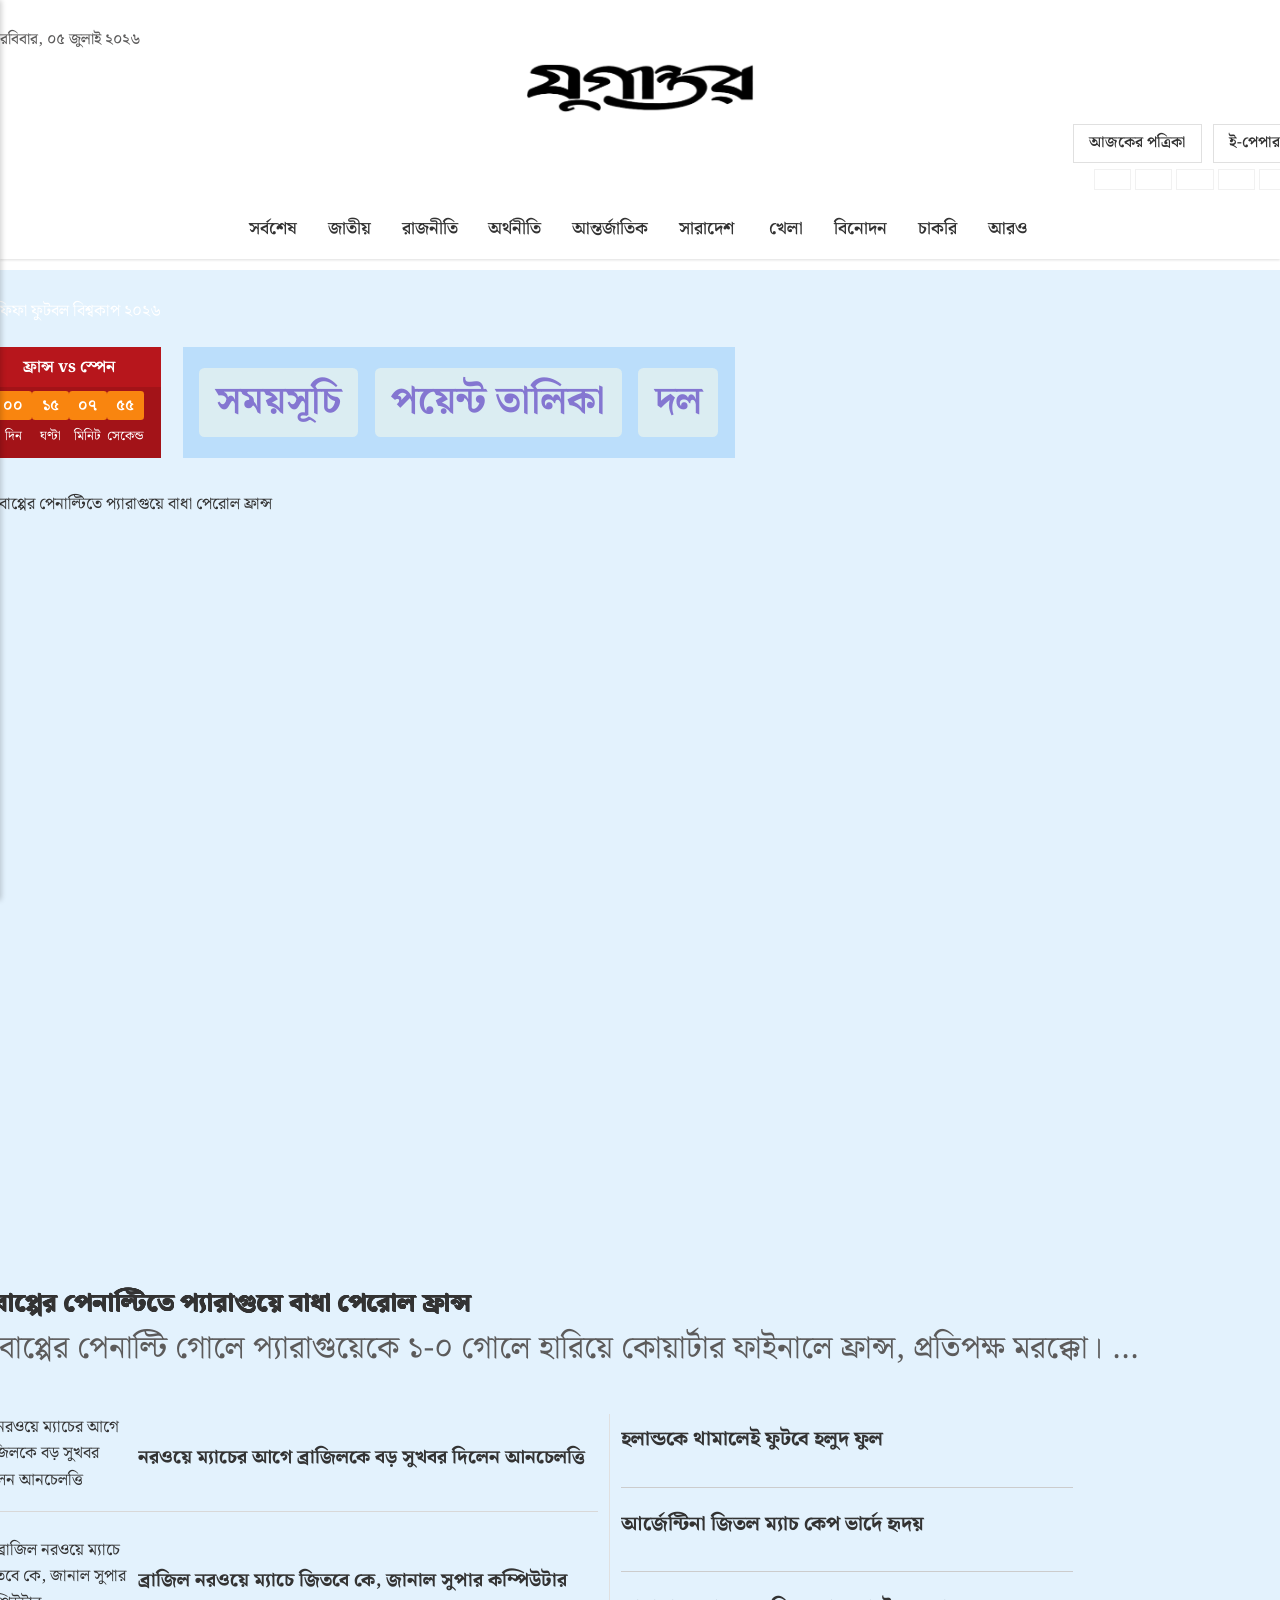
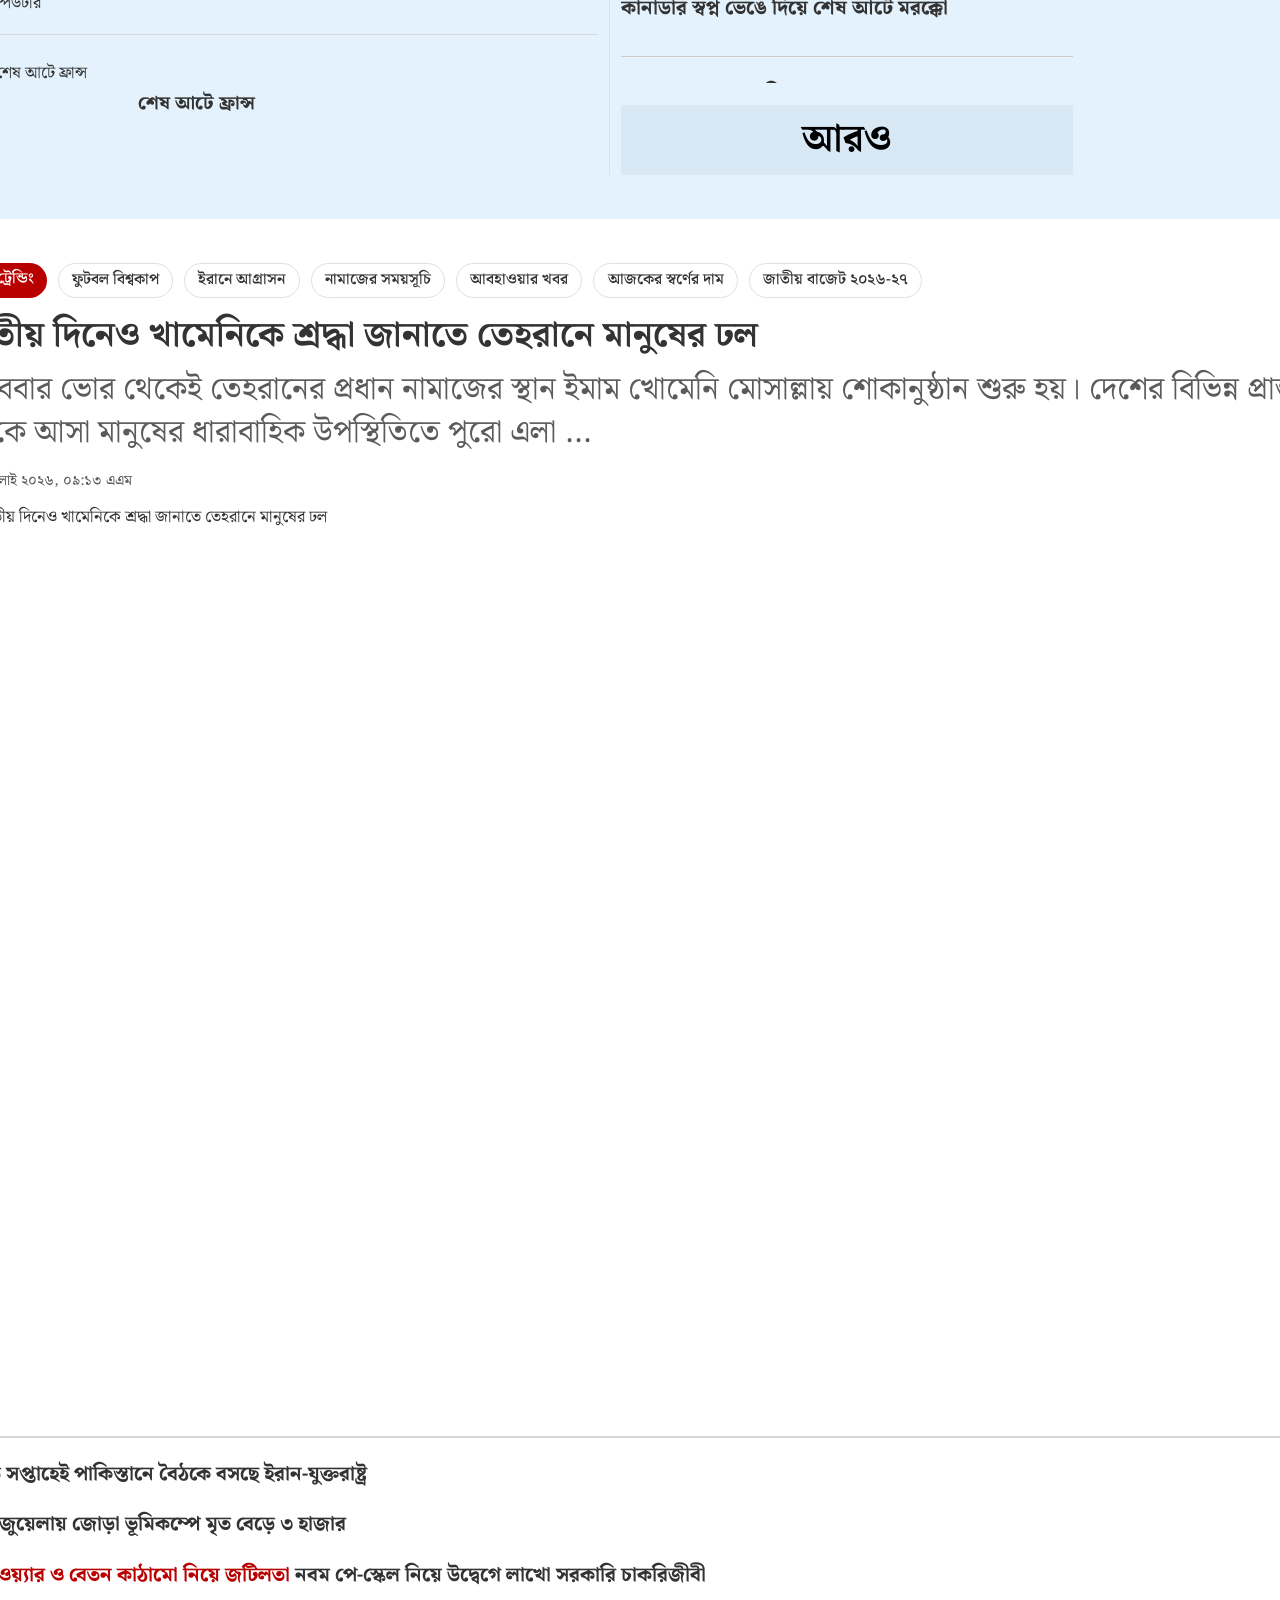
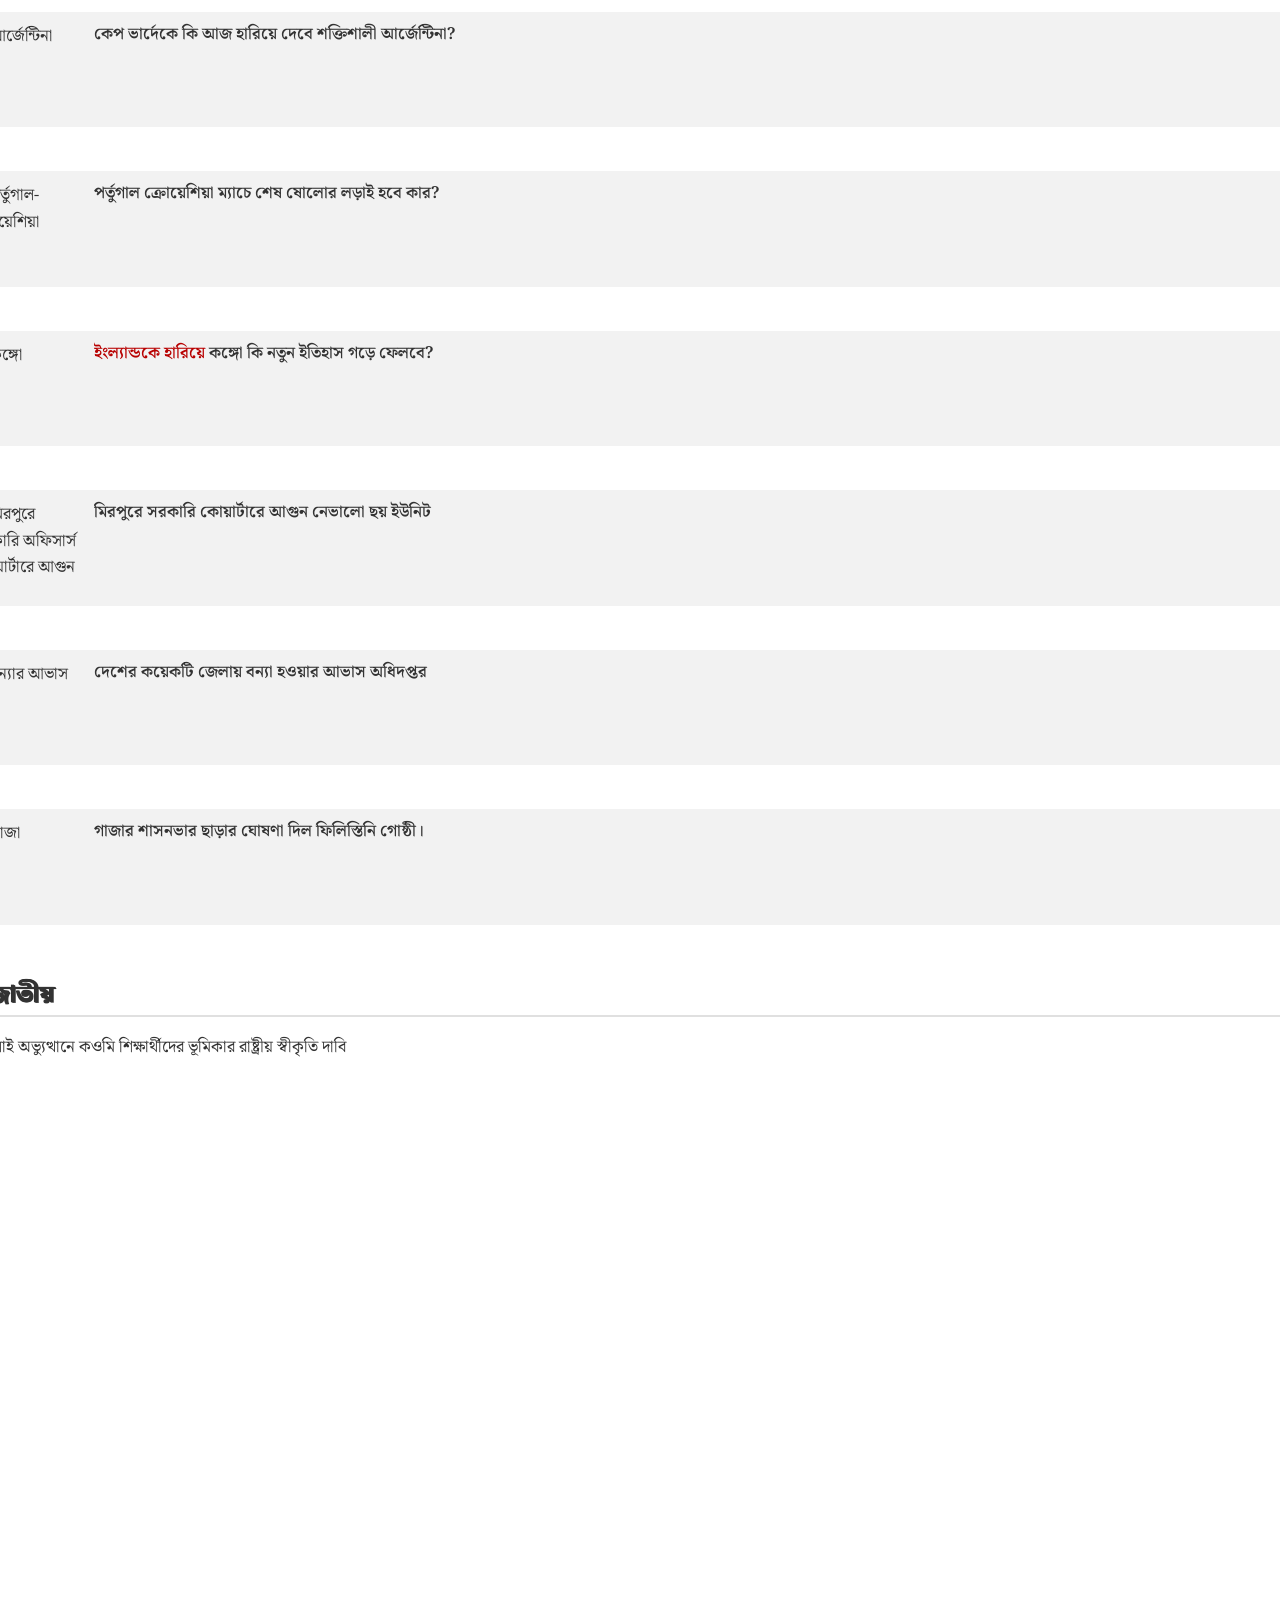
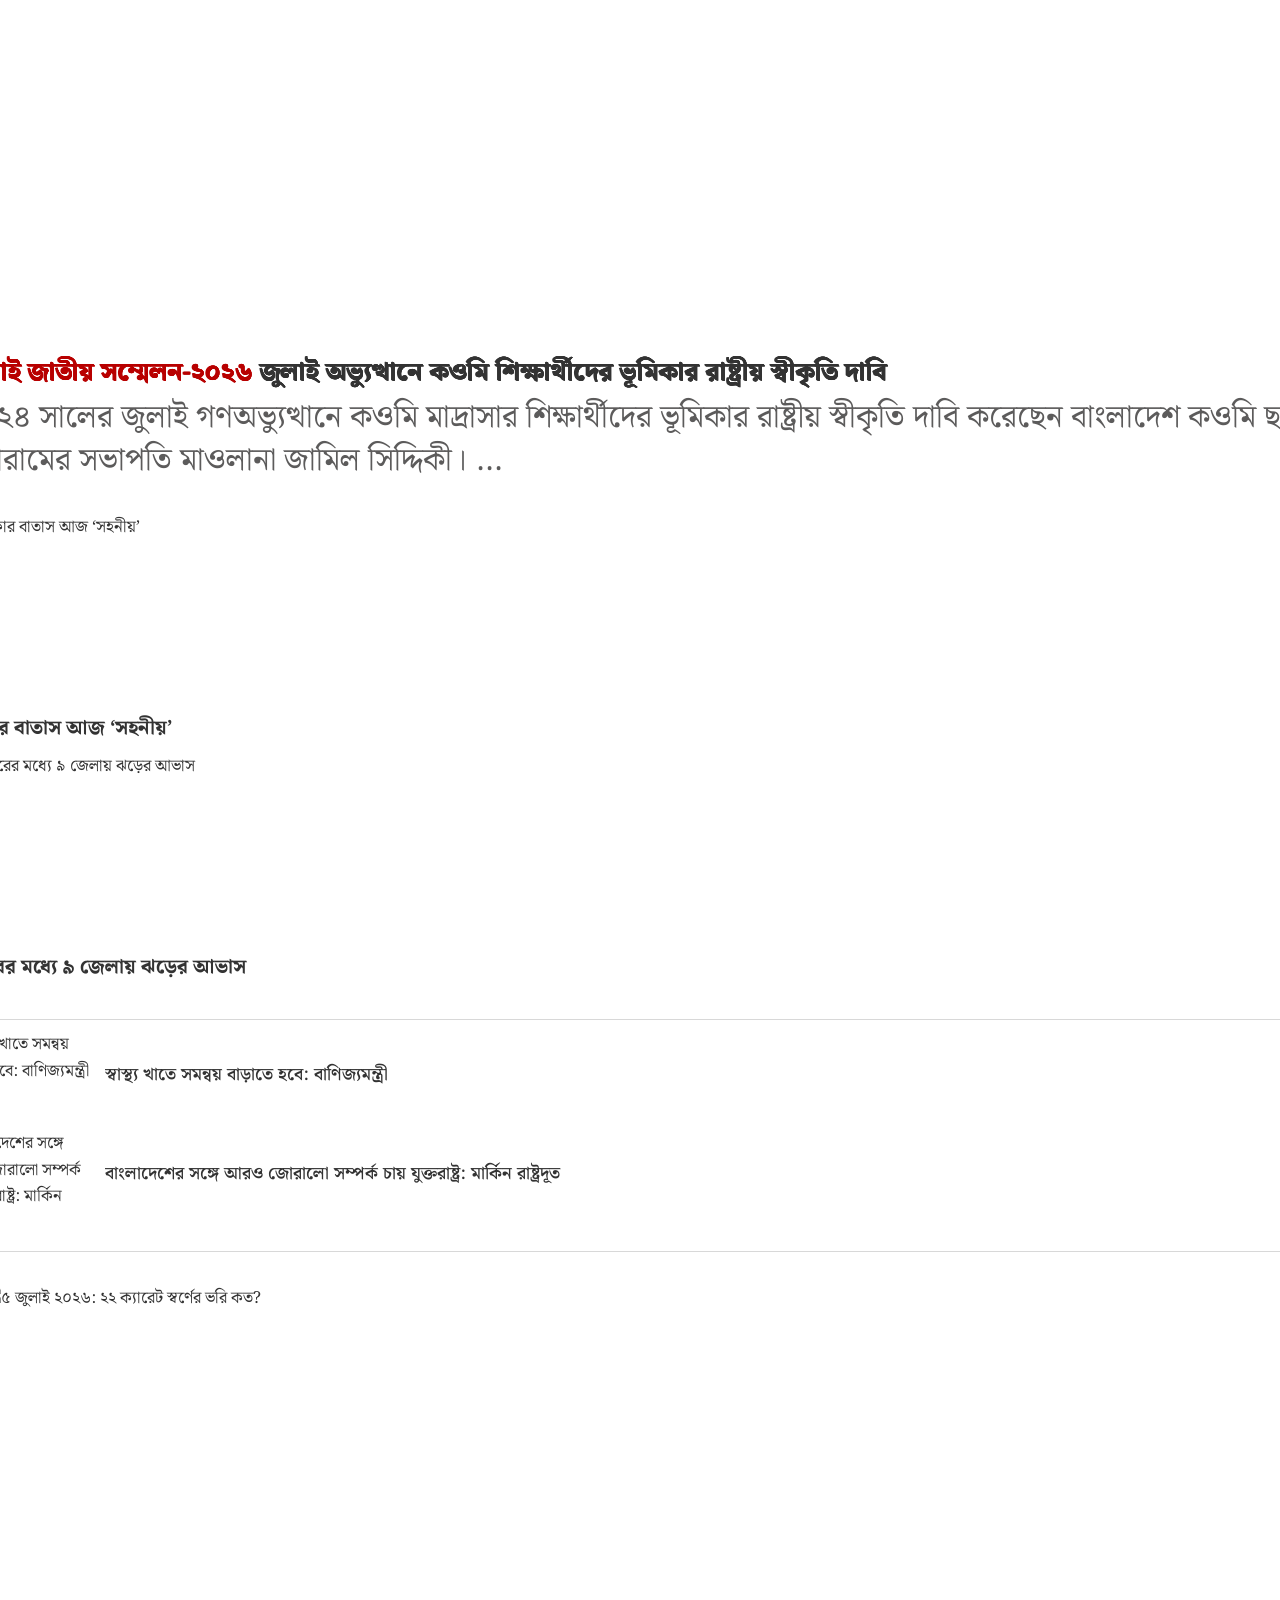
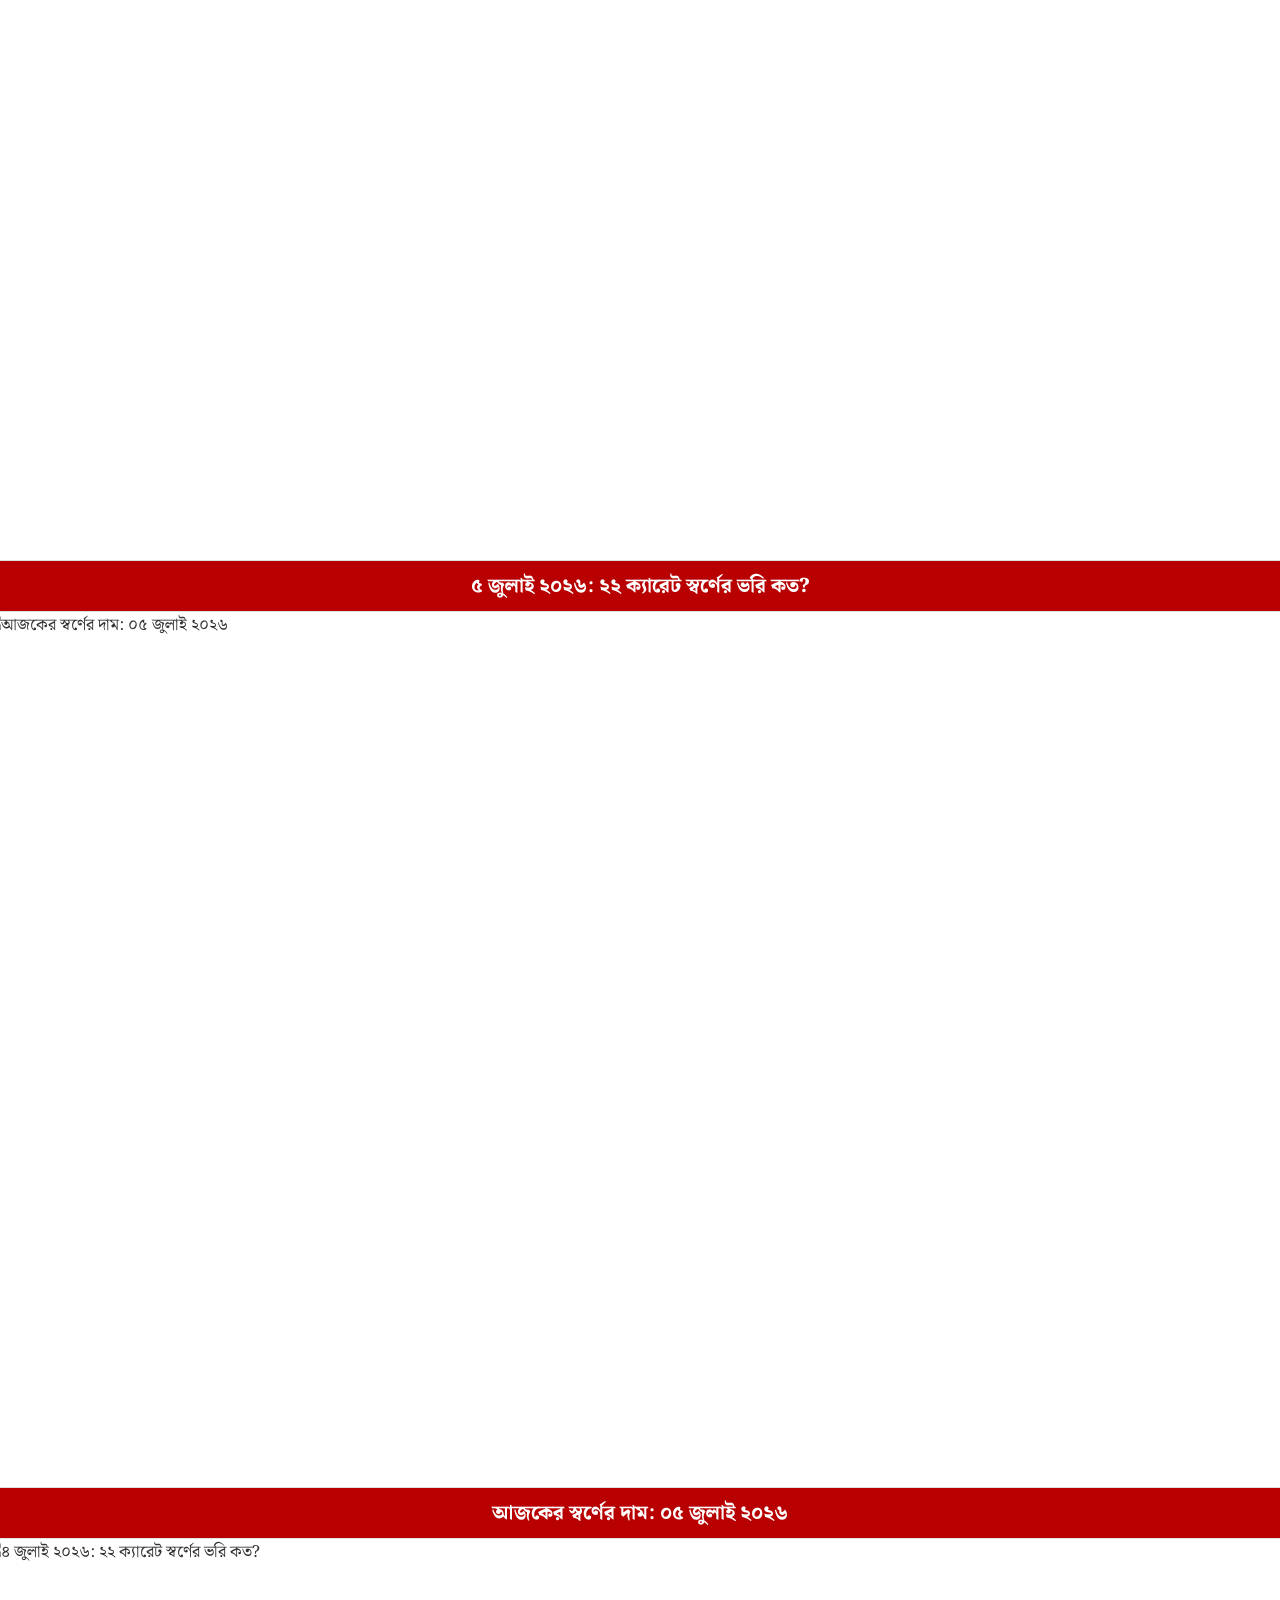
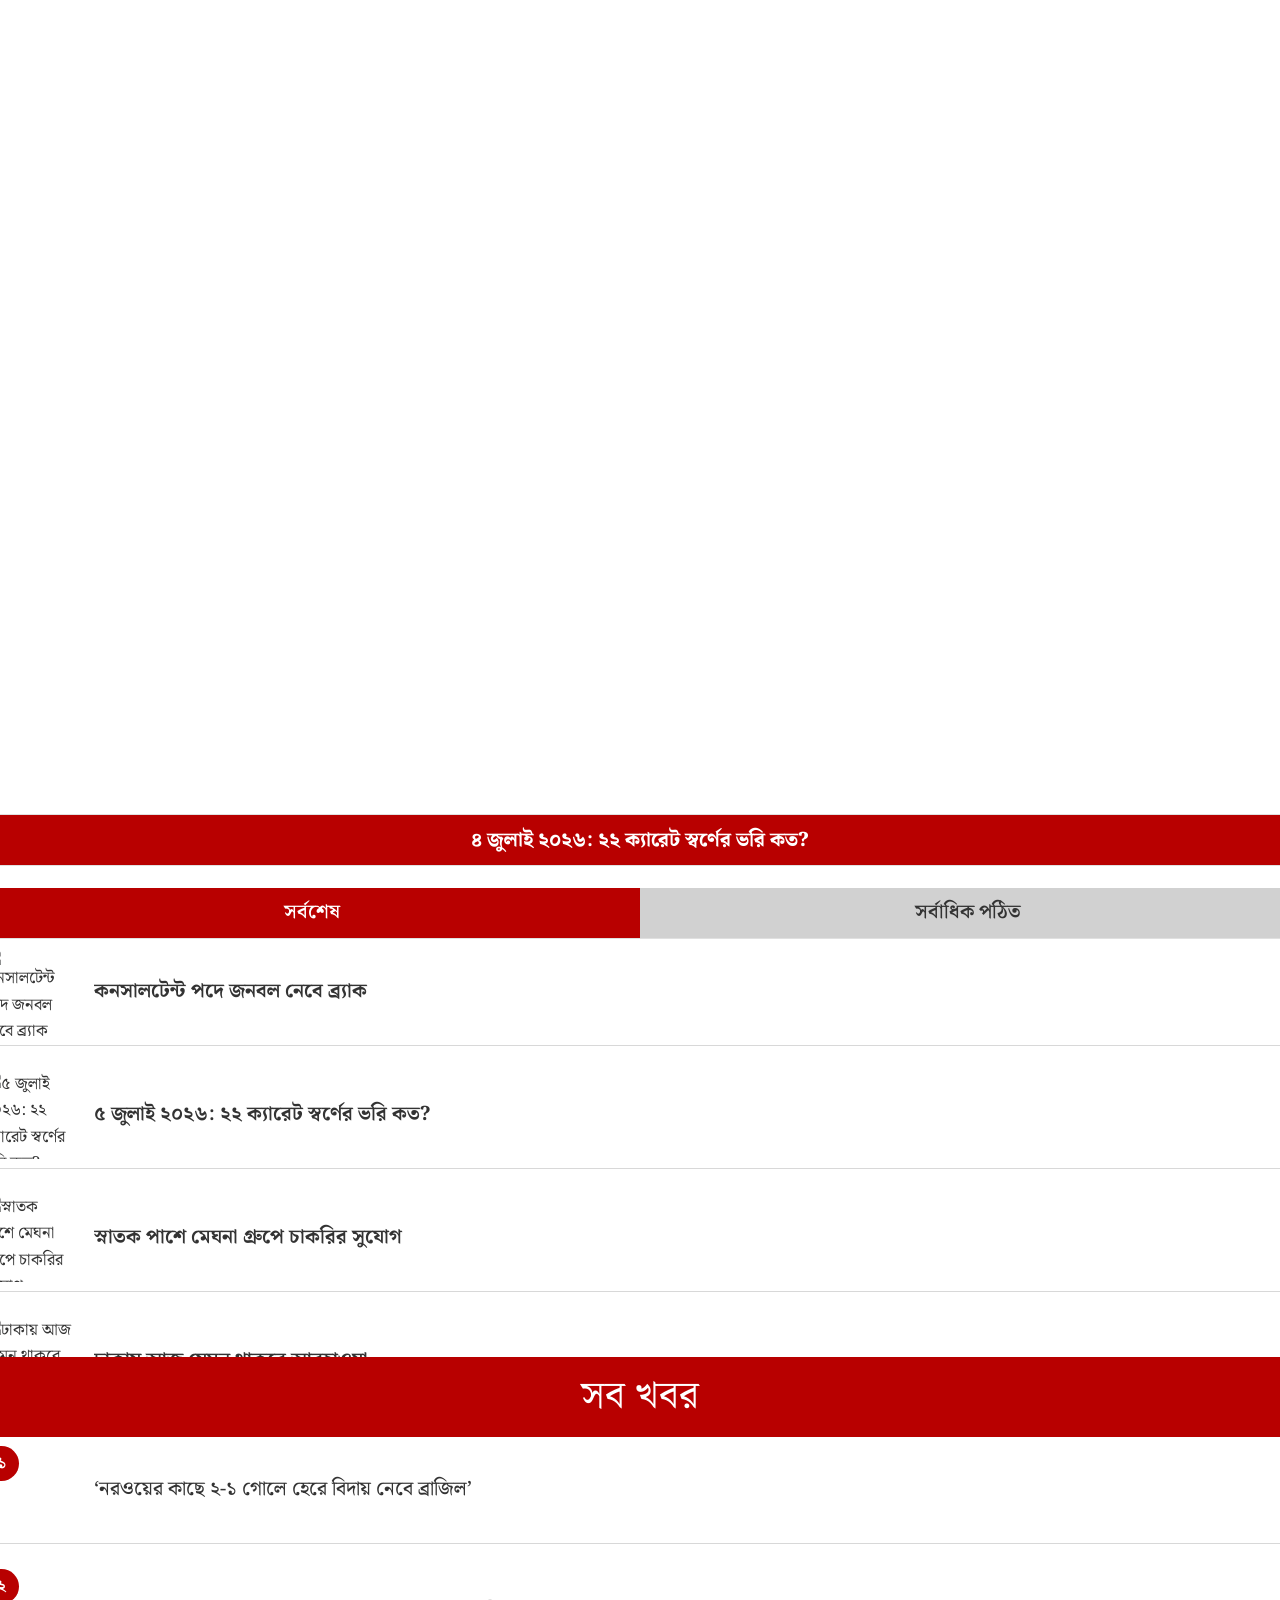
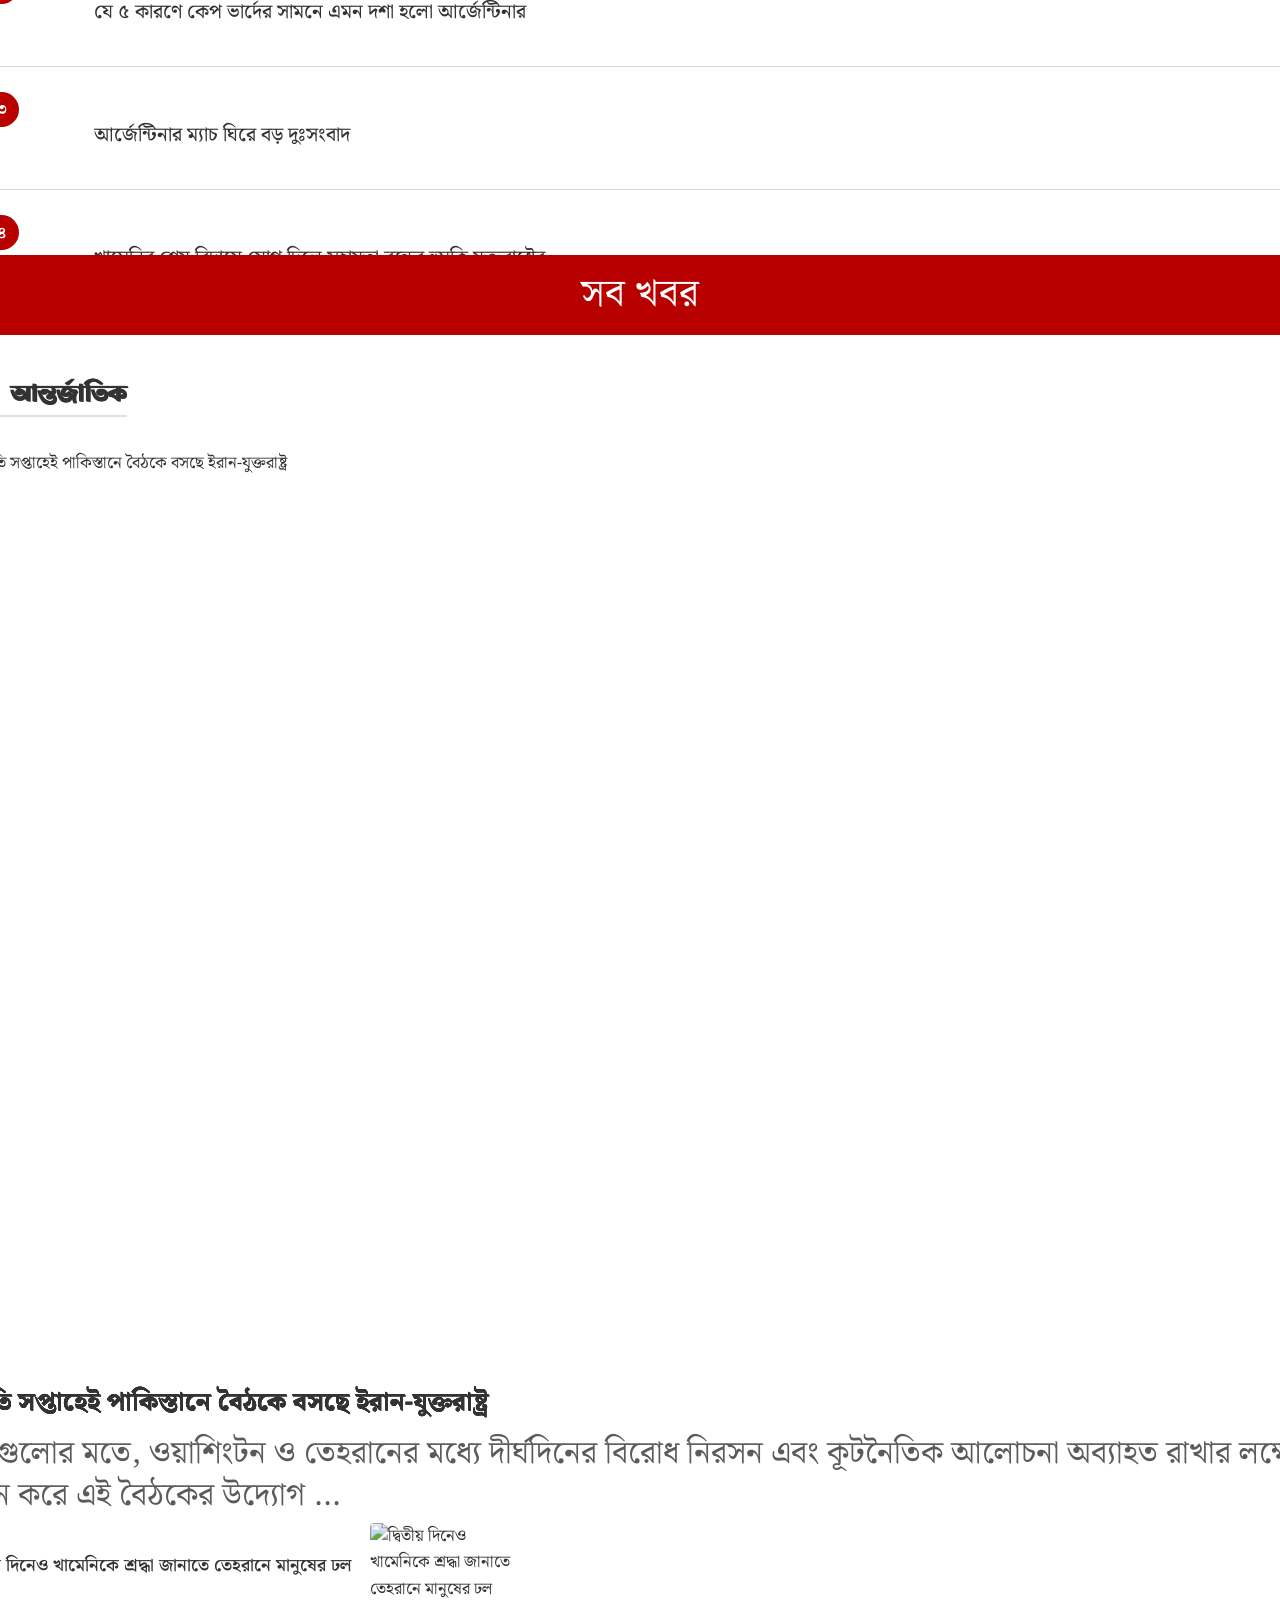
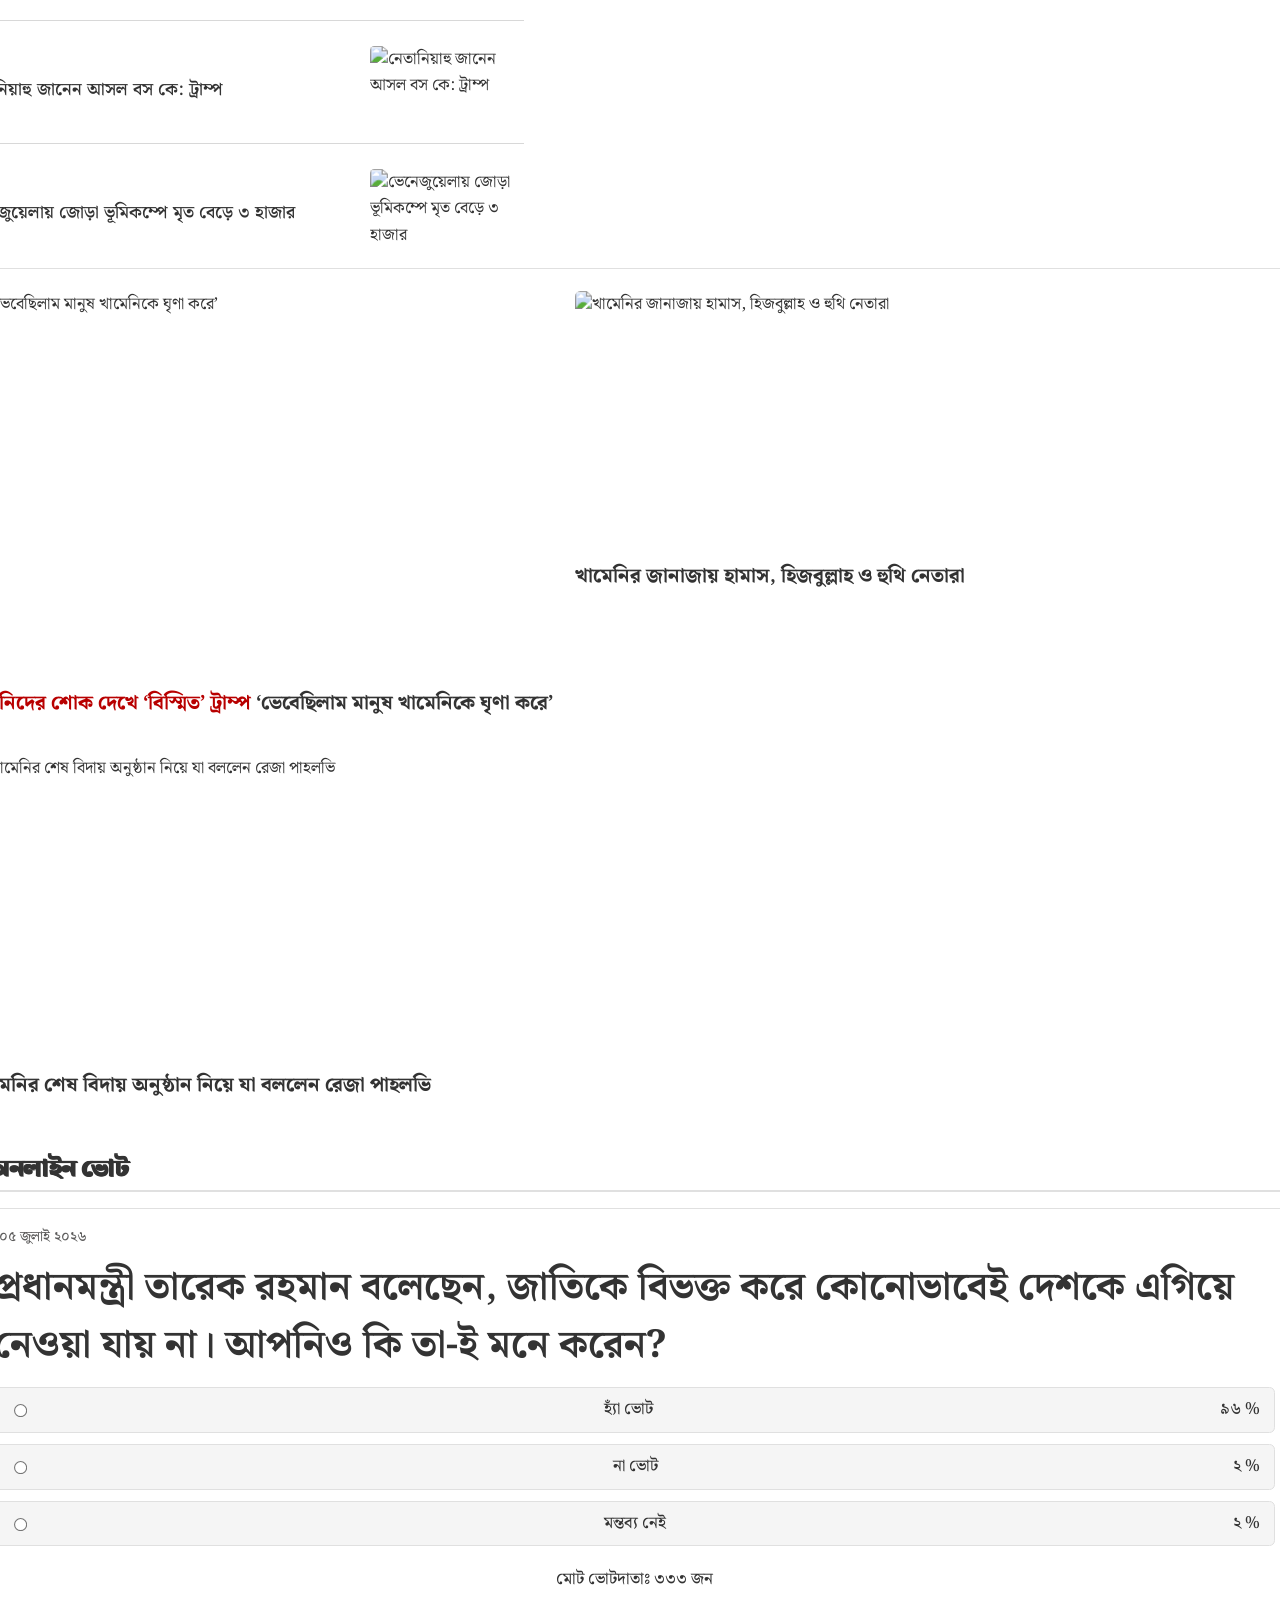
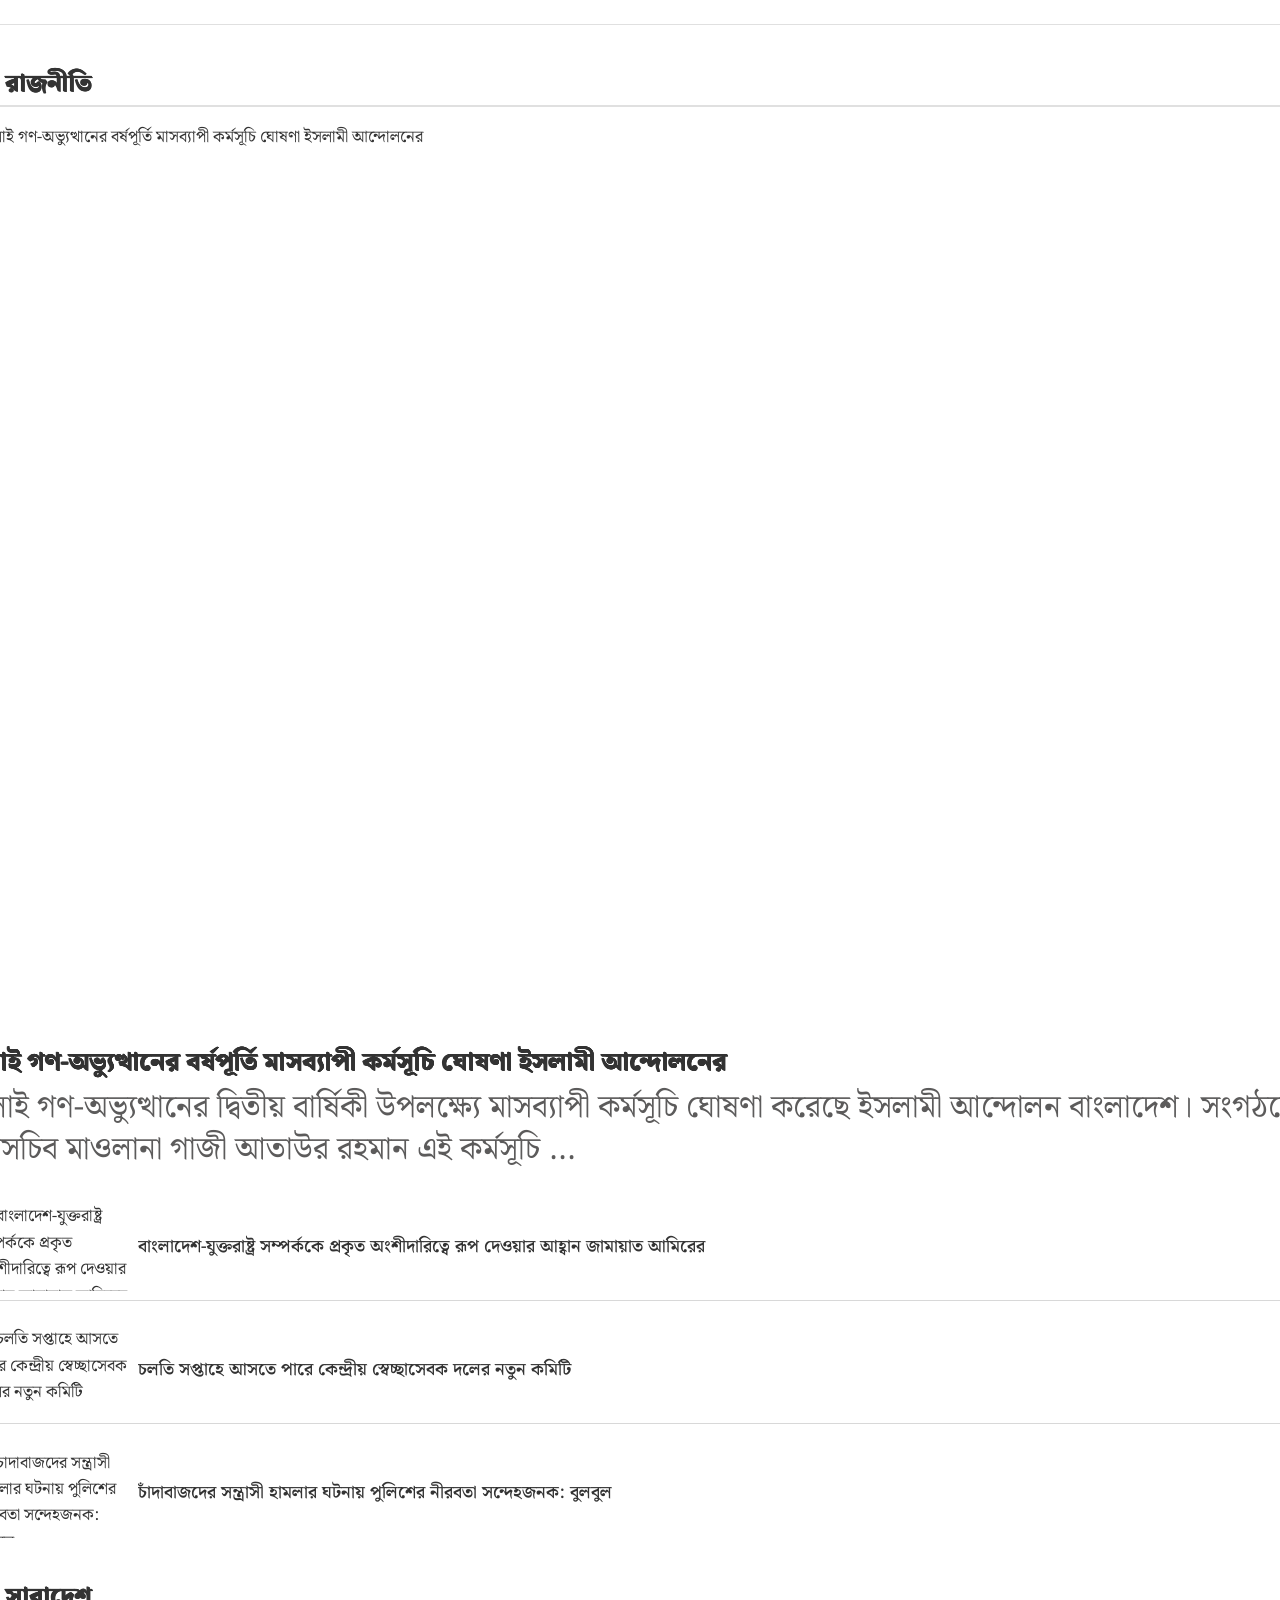
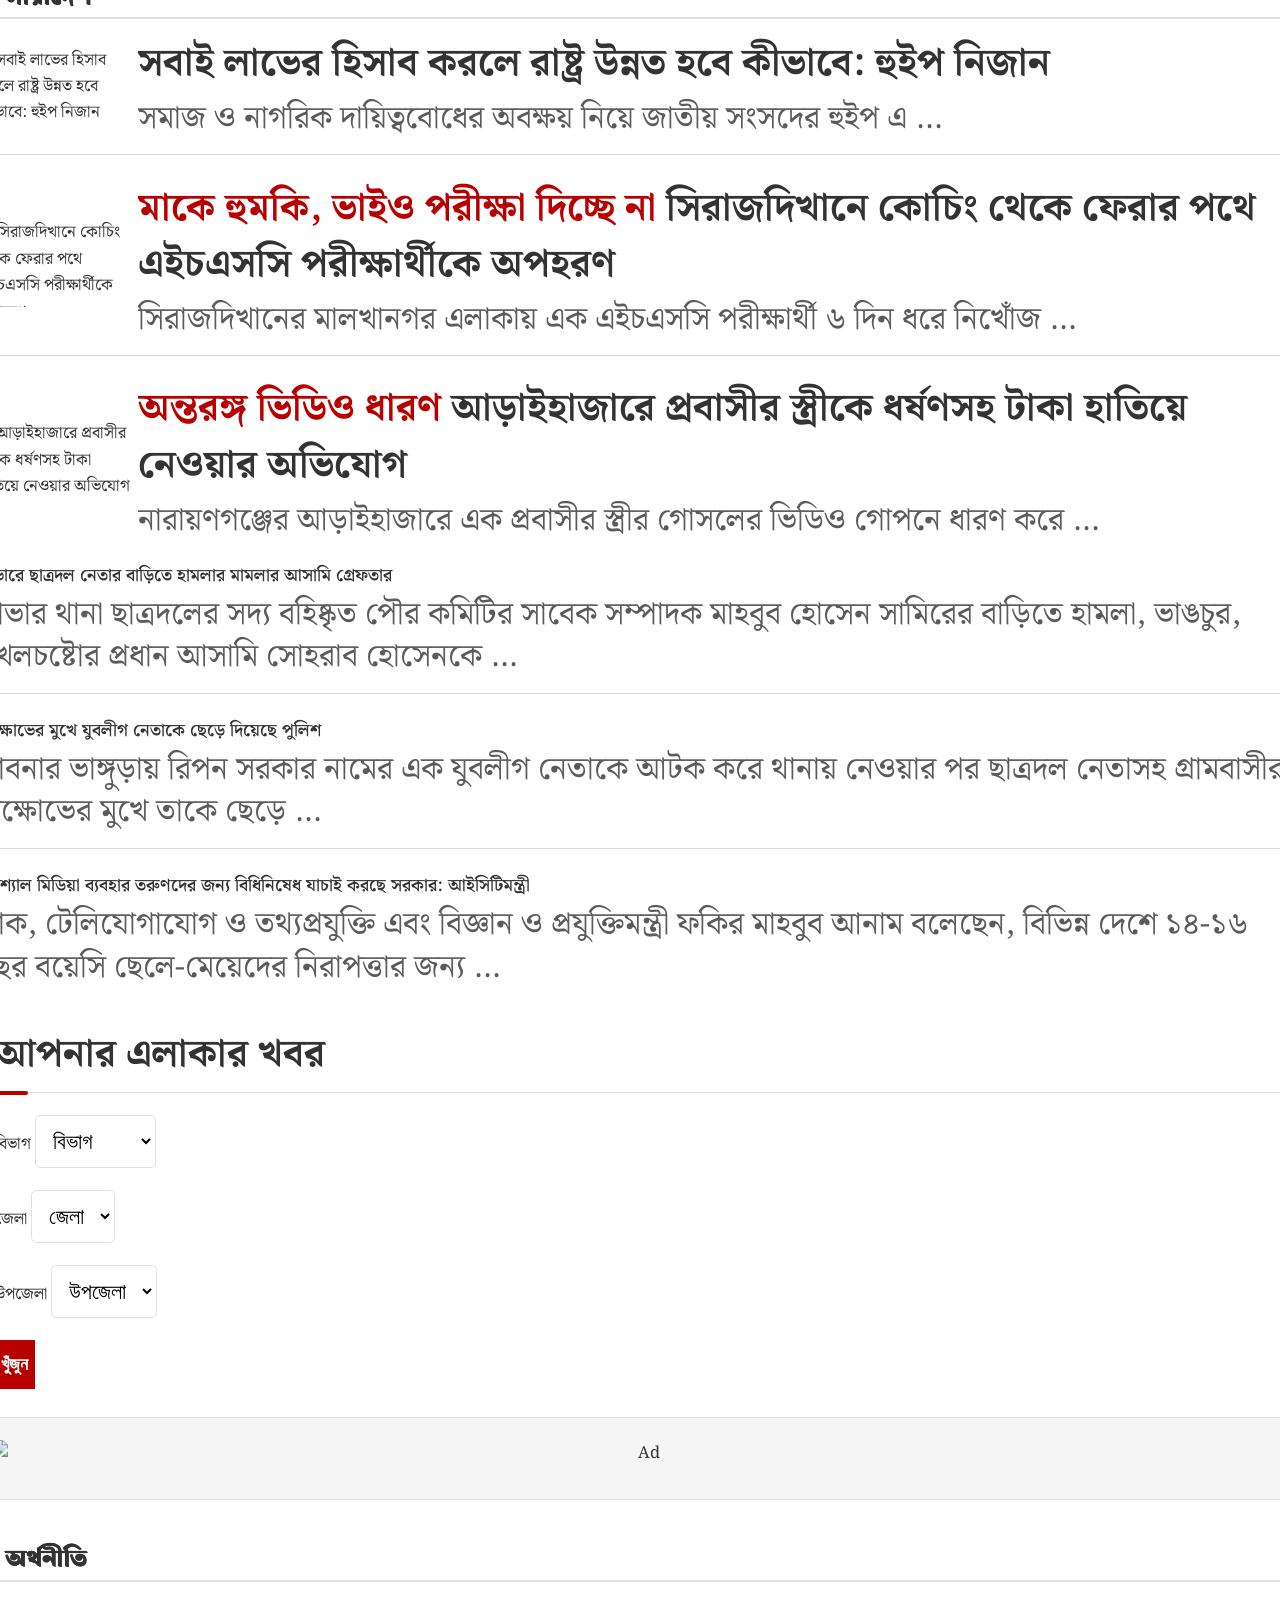
==== commit b4f617b5: "Enhanced timeline section ui" ====
--- a/index.html
+++ b/index.html
@@ -9,7 +9,7 @@
 	<meta name="theme-color" content="rgb(184, 0, 0)">
 
 	<!-- Favicon -->
-	<link rel="icon" type="image/png" sizes="32x32" href="https://cdn.jugantor.com/uploads/settings/favicon.png">
+	<link rel="icon" type="image/png" sizes="32x32" href="assets/images/favicon-jugantor.png">
 
 	<!-- Google Fonts: Noto Serif Bengali -->
 	<link rel="preconnect" href="https://fonts.googleapis.com">
@@ -54,7 +54,7 @@
 				</div>
 				<div class="col-md-4">
 					<div class="text-center padding10">
-						<a aria-label="Logo" href="index.html"><img src="https://cdn.jugantor.com/uploads/settings/logo-black.png" alt="Logo" height="45"></a>
+						<a aria-label="Logo" href="index.html"><img src="assets/images/logo.png" alt="Logo" height="45"></a>
 					</div>
 				</div>
 				<div class="col-md-4">
@@ -79,7 +79,7 @@
 					<!-- Sticky logo (hidden until scroll) -->
 					<div class="col-md-1 stickyHeaderLogoDiv">
 						<div class="text-left stickyLogo marginT5 marginB5" style="display: none;">
-							<a aria-label="Logo" href="#"><img src="https://cdn.jugantor.com/uploads/settings/logo-black.png" alt="Logo" height="40" class="marginT2"></a>
+							<a aria-label="Logo" href="#"><img src="assets/images/logo.png" alt="Logo" height="40" class="marginT2"></a>
 						</div>
 					</div>
 
@@ -934,7 +934,7 @@
 													<p class="title12 color1">মোট ভোটদাতাঃ <span class="totalVoter3020">৩৩৩</span> জন</p>
 												</div>
 												<div class="text-center marginT10 pollDownloadTime" style="display: none;">
-													<p class="marginT30 marginB0"><img src="https://cdn.jugantor.com/uploads/settings/logo-black.png" class="img-responsive marginCenter h50" alt="Logo"></p>
+													<p class="marginT30 marginB0"><img src="assets/images/logo.png" class="img-responsive marginCenter h50" alt="Logo"></p>
 													<p class="title1_6 colorBlack">ডাউনলোডঃ ০৫ জুলাই ২০২৬, ১০:২৭ এএম</p>
 												</div>
 											</div>
@@ -1163,7 +1163,7 @@
 											<img src="https://cdn.jugantor.com/assets/news_photos/2026/07/05/Gold-697ee9e4378b6-6a3f4beebe47c-6a487f112eb79-6a49d5118a504.jpg" class="img-responsive borderRadius5" alt="আজকের স্বর্ণের দাম: ০৫ জুলাই ২০২৬" />
 										</div>
 										<div class="caption" bis_skin_checked="1">
-											<h3 class="title11 marginT0">আজকের স্বর্ণের দাম: ০৫ জুলাই ২০২৬</h3>
+											<h3 class="title11 text-bold marginT0">আজকের স্বর্ণের দাম: ০৫ জুলাই ২০২৬</h3>
 										</div>
 										<a href="#/economics/1122615" class="linkOverlay"></a>
 									</div>
@@ -1938,7 +1938,7 @@
 			<div class="row desktopFlexRow">
 				<div class="col-sm-12 col-md-12">
 					<div id="footer-isolated-border-h3yck0635" class="borderC1B1 paddingB20">
-						<a aria-label="Logo" href="index.html"><img src="https://cdn.jugantor.com/uploads/settings/logo-black.png" alt="Logo" height="50"></a>
+						<a aria-label="Logo" href="index.html"><img src="assets/images/logo.png" alt="Logo" height="50"></a>
 					</div>
 				</div>
 				<div class="col-sm-8 col-md-8">
--- a/style.css
+++ b/style.css
@@ -256,6 +256,11 @@
     /* font-size: 2.3rem !important; */
     /* line-height: 2.7rem !important; */
 }
+.text-bold {
+    text-shadow: var(--color-black) 0.25px 0px 0px, var(--color-black) -0.25px 0px 0px;
+}
+
+
 .title12 { font-size: 15px; line-height: 1.45; font-weight: 500; color: rgb(51, 51, 51)}
 .fontSize14 { font-size: 14px; }
 .fontUpperCase { text-transform: uppercase; }
@@ -1357,14 +1362,20 @@
   padding: 10px 0px;
 }
 
-.desktopSectionListMedia .media-left {
-  flex: 0 0 80px;
-  width: 80px;
-  min-width: 0px !important;
-  padding: 0px;
-  margin-right: 10px;
-  display: block;
-}
+.popularNewsWidgetDesktop .col-sm-12.col-md-12.marginB20 .media-left {
+    flex: 0 0 80px !important;
+    width: 80px !important;
+    min-width: 0px !important;
+    padding: 0px !important;
+    margin-right: 10px !important;
+    display: block !important;
+}
+
+.popularNewsWidgetDesktop .col-sm-12.col-md-12.marginB20 .media-left img {
+    width: 100% !important;
+    height: auto !important;
+}
+
 
 .ajaxLatestNewsDivDesktop .media-object {
   width: 80px;
@@ -2729,10 +2740,6 @@
 .desktopSectionLead:hover h3.title11,
 .desktopSectionLead:hover h4.title11 {
     color: var(--brand-red) !important;
-    text-shadow: 0.5px 0px 0px currentColor, 
-                -0.5px 0px 0px currentColor, 
-                0px 0.5px 0px currentColor, 
-                0px -0.5px 0px currentColor;
 }
 
 /* 5. Fix for Latest/Popular Tabs */
@@ -3033,6 +3040,19 @@
 .marginT-2 {
     margin-top: -2px !important;
 }
+
+/* Apply to the children of the main container */
+.hidden-print.borderC1-1.borderRadius5.desktopFlexRow > div {
+    display: flex;
+    align-items: center; /* Vertically center content */
+    justify-content: center; /* Horizontally center content */
+}
+
+/* Remove the top margins from the inner p tags */
+.hidden-print.borderC1-1.borderRadius5.desktopFlexRow p {
+    margin-top: 0 !important;
+    margin-bottom: 0 !important;
+}
 /* 1. Main Container: Dark Grey background matches reference */
 .sb {
     width: 100%;
@@ -3158,10 +3178,7 @@
     padding: 15px !important;
 }
 
-.customTimeline2 #timeline {
-    list-style: none;
-    position: relative;
-}
+
 .marginR15 {
     margin-right: 15px !important;
 }
@@ -3169,10 +3186,10 @@
     margin-left: 15px !important;
 }
 
-.customTimeline2 #timeline .timeline-movement {
+/*.customTimeline2 #timeline .timeline-movement {
     /* border-bottom: dashed 1px #c40c13; */
-    position: relative;
-}
+    /*position: relative;
+}*/
 /* Base row fix to prevent horizontal overflow */
 .row {
     margin-right: -15px;
@@ -3180,7 +3197,7 @@
     
     flex-wrap: wrap;
 }
-.customTimeline2 #timeline .timeline-badge {
+/*.customTimeline2 #timeline .timeline-badge {
     color: #fff;
     width: 10px;
     height: 10px;
@@ -3193,37 +3210,388 @@
     background-color: #c40c13;
     z-index: 9;
     border-radius: 3px;
-}
-
-
-
-/* --- Responsive Overrides --- */
+}*/
+
+
+
+
+/*==================================================
+TIMELINE SECTION
+==================================================*/
+
+section.timeline-section {
+    margin-left: -50px;
+    margin-right: -50px;
+    width: auto;
+}
+
+.timeline-section{
+
+    position: relative;
+
+    margin: 55px 0;
+
+    padding: 18px 22px 22px;
+
+    background: #fff;
+
+    border: 2px dashed var(--brand-red);
+
+    border-radius: 8px;
+    line-height: 1.3;
+
+}
+
+.timeline-header{
+
+    display: flex;
+
+    align-items: center;
+
+    padding-bottom: 16px;
+
+    margin-bottom: 22px;
+
+    border-bottom: 2px solid #d9d9d9;
+
+}
+
+.timeline-header-mark{
+
+    width: 12px;
+
+    height: 24px;
+
+    background: var(--brand-red);
+
+    margin-right: 16px;
+
+    flex-shrink: 0;
+
+}
+
+.timeline-header h2{
+
+    margin: 0;
+
+    font-size: 32px;
+
+    font-weight: 400;
+
+    color: var(--color-black);
+
+    line-height: 1.2;
+
+}
+
+.timeline-header h2 span{
+
+    color: var(--brand-red);
+
+    font-weight: 400;
+
+}
+
+
+.timeline-item{
+
+    position:relative;
+
+    display:grid;
+
+    grid-template-columns:170px 1fr;
+
+    align-items:flex-start;
+
+    column-gap:66px;
+
+    padding-bottom:18px;
+
+}
+
+/*.timeline-item:not(:last-child){
+
+    margin-bottom:0px !important;
+
+}*/
+
+.timeline-date{
+
+    text-align:left;
+
+    padding-top: 5px;
+    padding-right:22px;
+    padding-left:22px;
+
+    color:#666;
+
+    font-size:18px;
+
+    line-height:1.3;
+
+}
+
+.timeline-date span{
+
+    display:block;
+
+}
+
+
+/*Timeline Node*/
+
+.timeline-content{
+
+    position:relative;
+
+    padding-left:40px;
+    text-align: left;
+}
+
+.timeline-content a{
+    text-decoration: none;
+    transition: color .2s ease;
+}
+
+.timeline-content:hover a{
+    color: var(--brand-red);
+}
+
+.timeline-content::before{
+
+    content:"";
+
+    position:absolute;
+
+    width:16px;
+
+    height:16px;
+
+    background:#a50000;
+
+    left:-29px;
+
+    top:9px;
+
+    border-radius:2px;
+
+    z-index:2;
+
+}
+
+
+
+
+/*TIMELINE TRACK*/
+
+.timeline-list{
+
+    position: relative;
+    font-size: 24px;
+
+}
+
+/* Vertical Red Line */
+
+.timeline-list::before{
+
+    content:"";
+
+    position:absolute;
+
+    left:214px;
+
+    top:10px;
+
+    bottom:50px;
+
+    width:2px;
+
+    background:var(--brand-red);
+
+}
+
+
+.timeline-footer{
+
+    text-align:center;
+    padding-top:10px;
+
+}
+
+.timeline-footer > hr {
+border-top: 2px solid #d9d9d9;
+margin-top: 0px !important;
+
+}
+
+.timeline-btn{
+
+    background:#fff;
+
+    border:1px solid #d2d2d2;
+
+    border-radius:4px;
+
+    padding:10px 28px;
+
+    font-size:15px;
+
+    color:#444;
+
+    transition:.2s;
+
+}
+
+.timeline-btn:hover{
+
+    background:#f7f7f7;
+
+}
+
+
+@media (max-width:768px){
+
+    .timeline-header h2{
+
+        font-size:24px;
+
+    }
+
+    .timeline-list::before{
+
+        left:18px;
+
+    }
+
+    .timeline-item{
+
+        grid-template-columns:1fr;
+
+        padding-left:40px;
+
+        column-gap:0;
+
+    }
+
+    .timeline-date{
+
+        text-align:left;
+
+        padding-right:0;
+
+        margin-bottom:10px;
+
+    }
+
+    .timeline-content{
+
+        padding-left:18px;
+
+    }
+
+    .timeline-content::before{
+
+        left:-28px;
+
+    }
+
+}
+@media (min-width: 768px) and (max-width: 990px) {
+  /* Allow the container to shrink and show the padding */
+  section.container.marginT20.marginB30 {
+    width: auto !important;
+    max-width: 100% !important;
+    padding-left: 30px !important;
+    padding-right: 30px !important;
+  }
+  
+  /* Prevent the row from pulling content back to the edges */
+  section.container.marginT20.marginB30 > .row {
+    margin-left: 0 !important;
+    margin-right: 0 !important;
+  }
+
+  .timeline-section {
+    margin-left: 0 !important;
+    margin-right: 0 !important;
+    padding-left: 30px !important;
+    padding-right: 30px !important;
+    width: auto !important;
+  }
+}
+
+/* Universal responsiveness for the timeline section */
+.timeline-section {
+  width: 100% !important;
+  max-width: 100% !important;
+  margin-left: 0 !important;
+  margin-right: 0 !important;
+  box-sizing: border-box !important;
+}
+
+/* Tablet and Mobile (up to 990px) */
+/* ===============================
+   Tablet (769px - 989px)
+================================ */
+
+@media (min-width: 769px) and (max-width: 989px){
+
+    .timeline-item{
+
+        display:grid;
+
+        grid-template-columns:140px 1fr;
+
+        column-gap:58px;
+
+        align-items:flex-start;
+
+    }
+
+    .timeline-date{
+
+        font-size:15px;
+
+        padding-left:12px;
+
+        padding-right:16px;
+
+    }
+
+    .timeline-content{
+
+        padding-left:34px;
+
+    }
+
+    .timeline-content::before{
+
+        left:-24px;
+
+        width:14px;
+
+        height:14px;
+
+    }
+
+    .timeline-list::before{
+
+        left:182px;
+
+    }
+
+}
+
+/* Mobile (under 768px) */
 @media (max-width: 767px) {
-    /* Stack timeline movement */
-    .customTimeline2 #timeline .timeline-movement {
-        display: flex;
-        flex-direction: column;
-        padding-bottom: 20px;
-    }
-
-    /* Move badge to the far left for mobile */
-    .customTimeline2 #timeline .timeline-badge {
-        left: 15px; /* Shifted to left edge for mobile layout */
-        margin-left: 0;
-    }
-
-    /* Ensure content has padding so it doesn't overlap the mobile badge */
-    .customTimeline2 #timeline .timeline-content {
-        padding-left: 35px;
-    }
-
-    /* Adjust common spacing for mobile */
-    .marginT40 { margin-top: 20px !important; }
-    .padding15 { padding: 10px !important; }
-}
-
-
-
+  /* Ensure the parent columns take full width on mobile */
+  .articleMainCol, .paddingL0 {
+    width: 100% !important;
+    padding-left: 15px !important;
+    padding-right: 15px !important;
+  }
+}
 /* ---- Responsive: mobile ---- */
 @media (max-width: 767px) {
     .articleTitle { font-size: 20px; }
@@ -3234,14 +3602,8 @@
     .articleShareBtn { font-size: 12px; padding: 5px 10px; }
     .relatedCardImg { height: 120px; }
     .articleMainCol { padding-right: 15px; }
-    .timelineItem { flex-direction: column; gap: 2px; }
-    .timelineDate { white-space: normal; }
-}
-
-
-#timeline .timeline-panel {
-  padding-left: 45px;
-}
+}
+
 
 /* 1. Global Safety Net: Prevents any element from expanding the page width */
 html, body {
@@ -3697,7 +4059,7 @@
   .articleRelated,
   .hidden-print,
   .desktopDetailTag,
-  .timelineNewsWidgetDesktop1,
+  /*.timelineNewsWidgetDesktop1,*/
   .articleShareIcon,
   .articleViewCount,
   aside,
@@ -3719,4 +4081,5 @@
   /* 7. Prevent page breaks immediately after titles or images */
   h1 { page-break-after: avoid; }
   .articleFeaturedImage { page-break-after: avoid; }
-}+}
+
